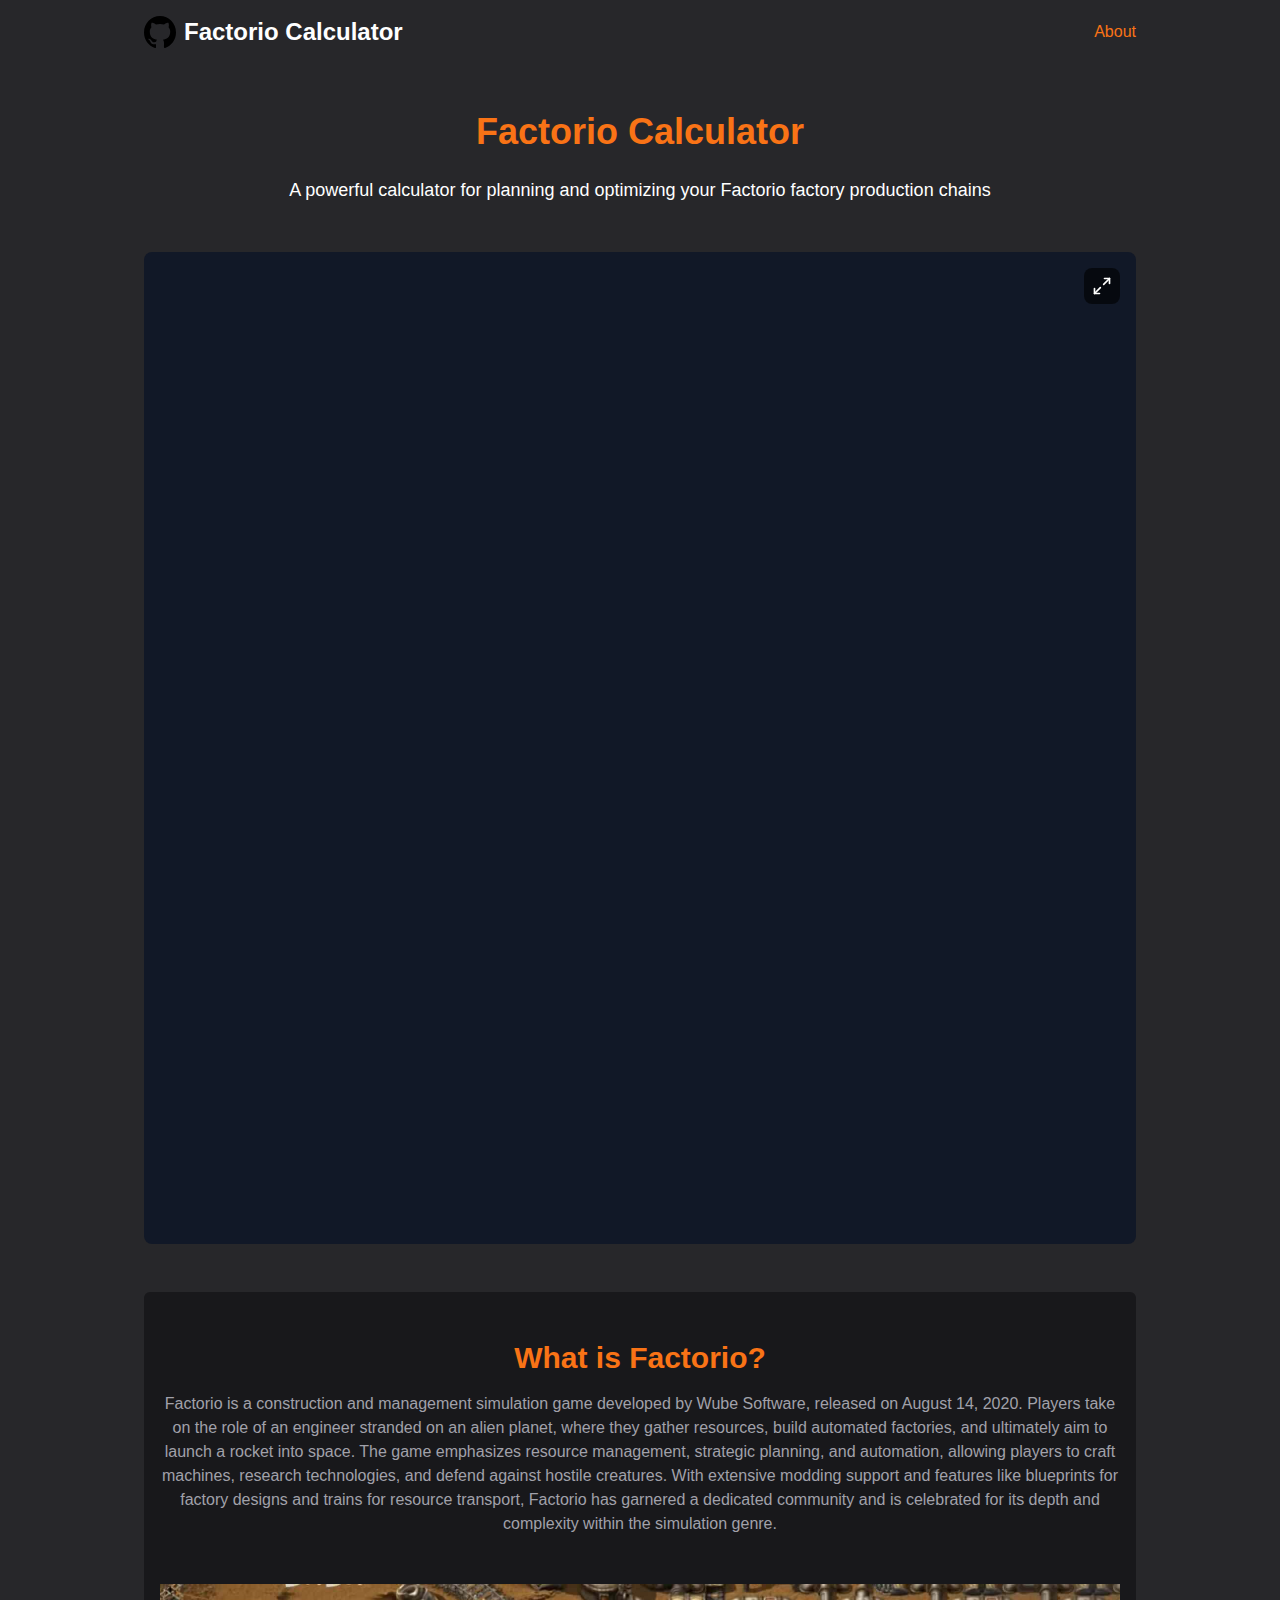
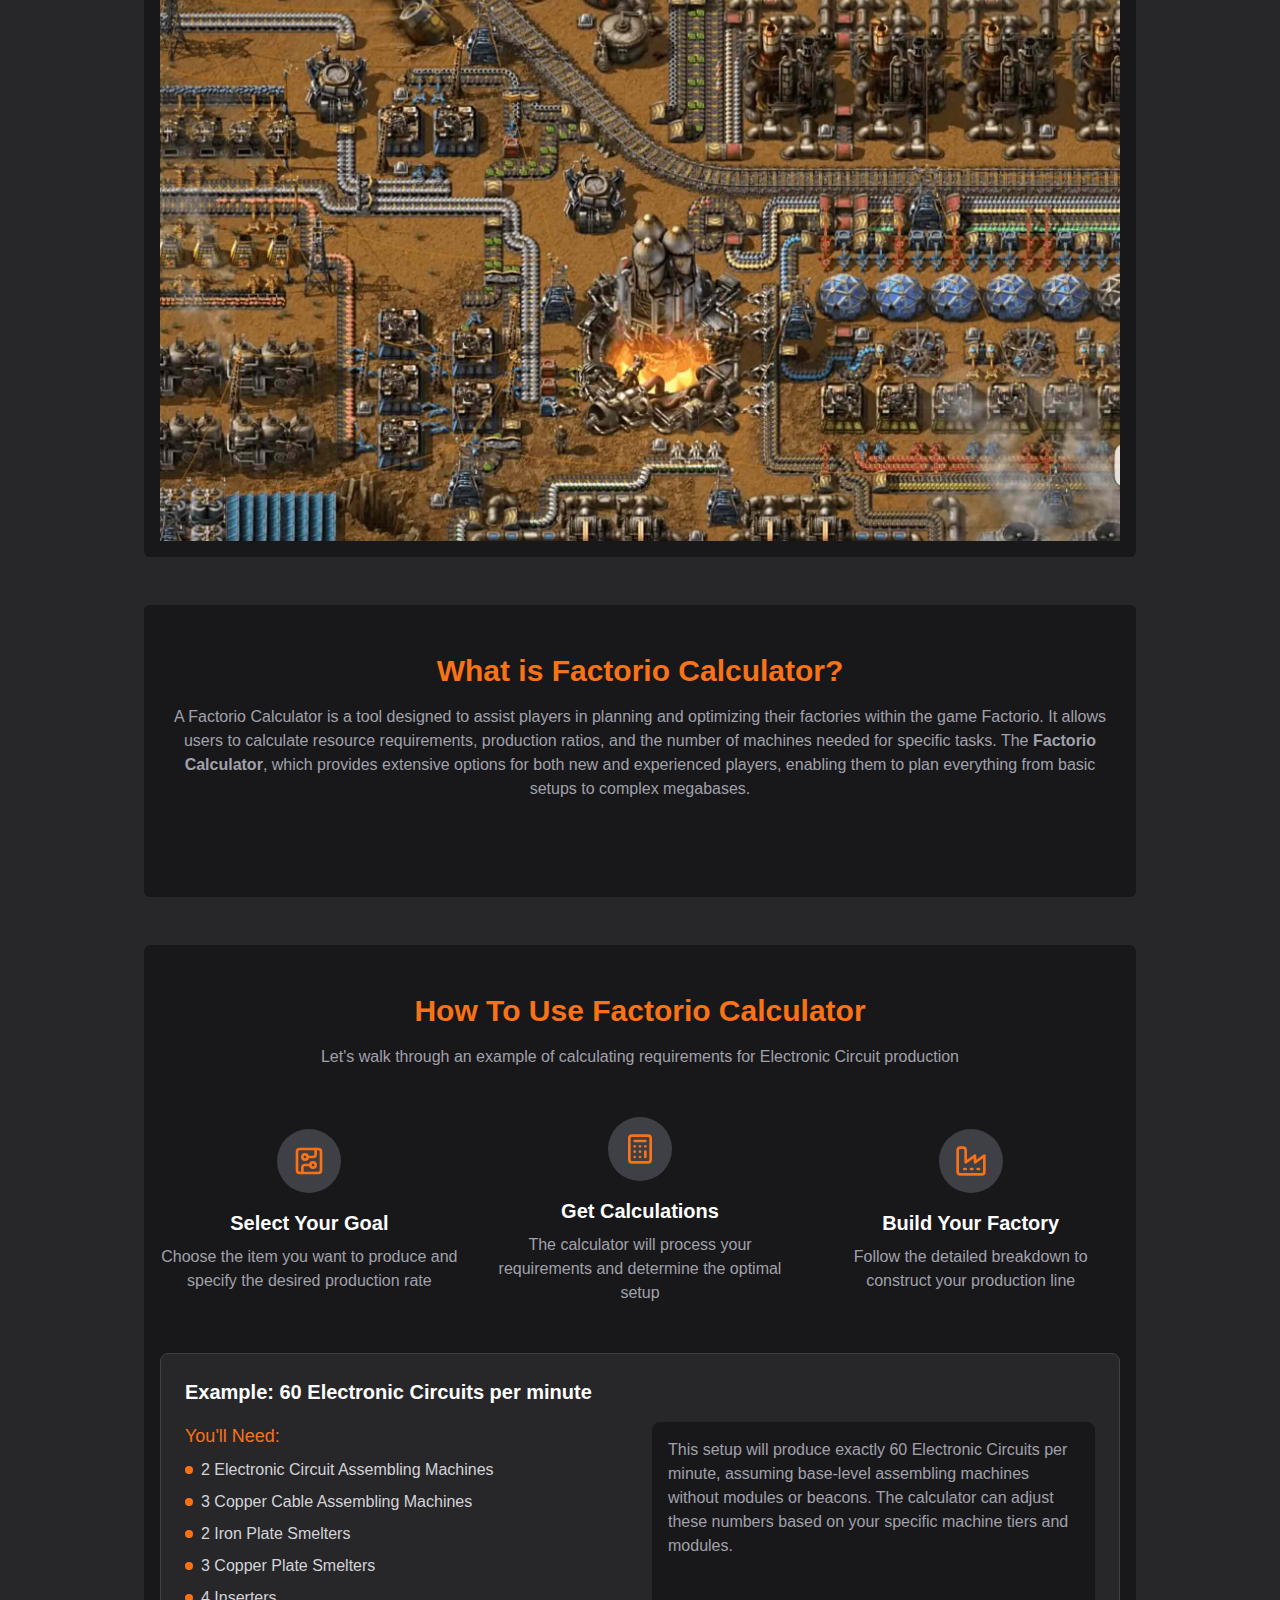
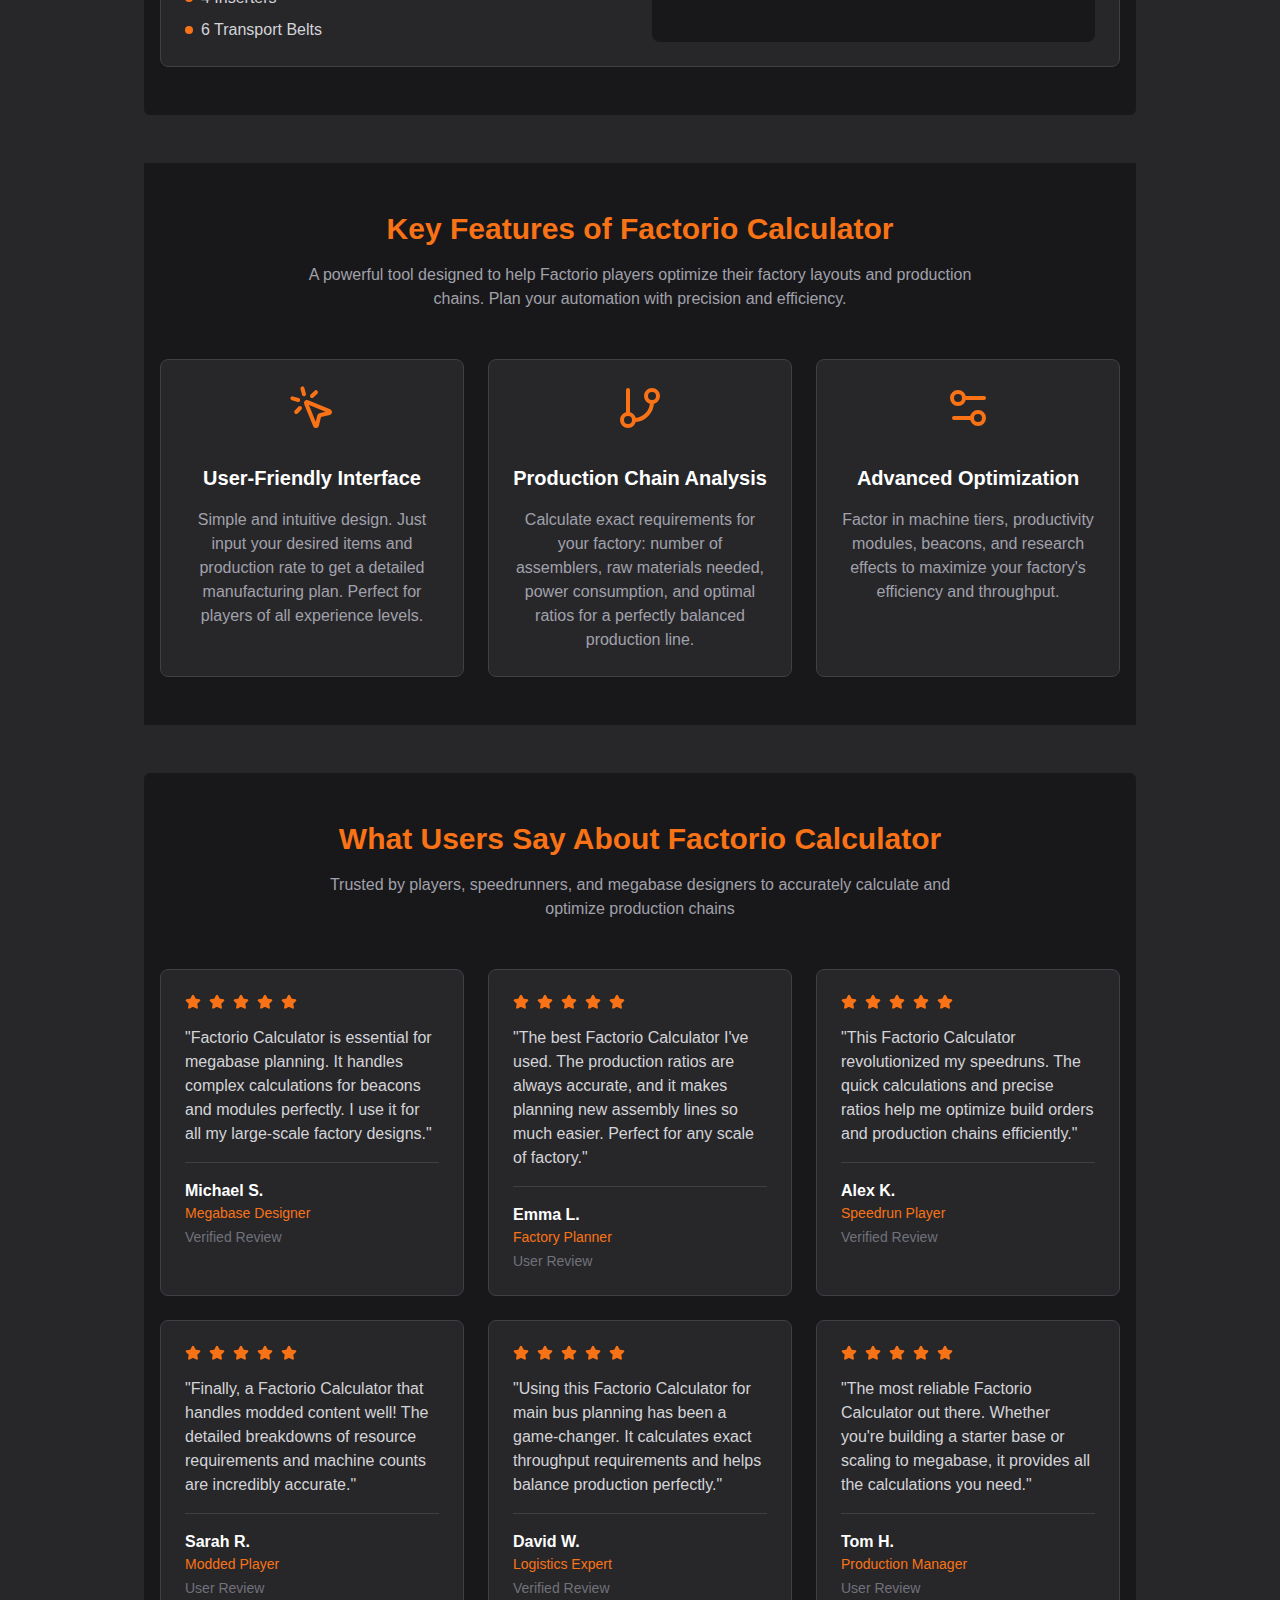
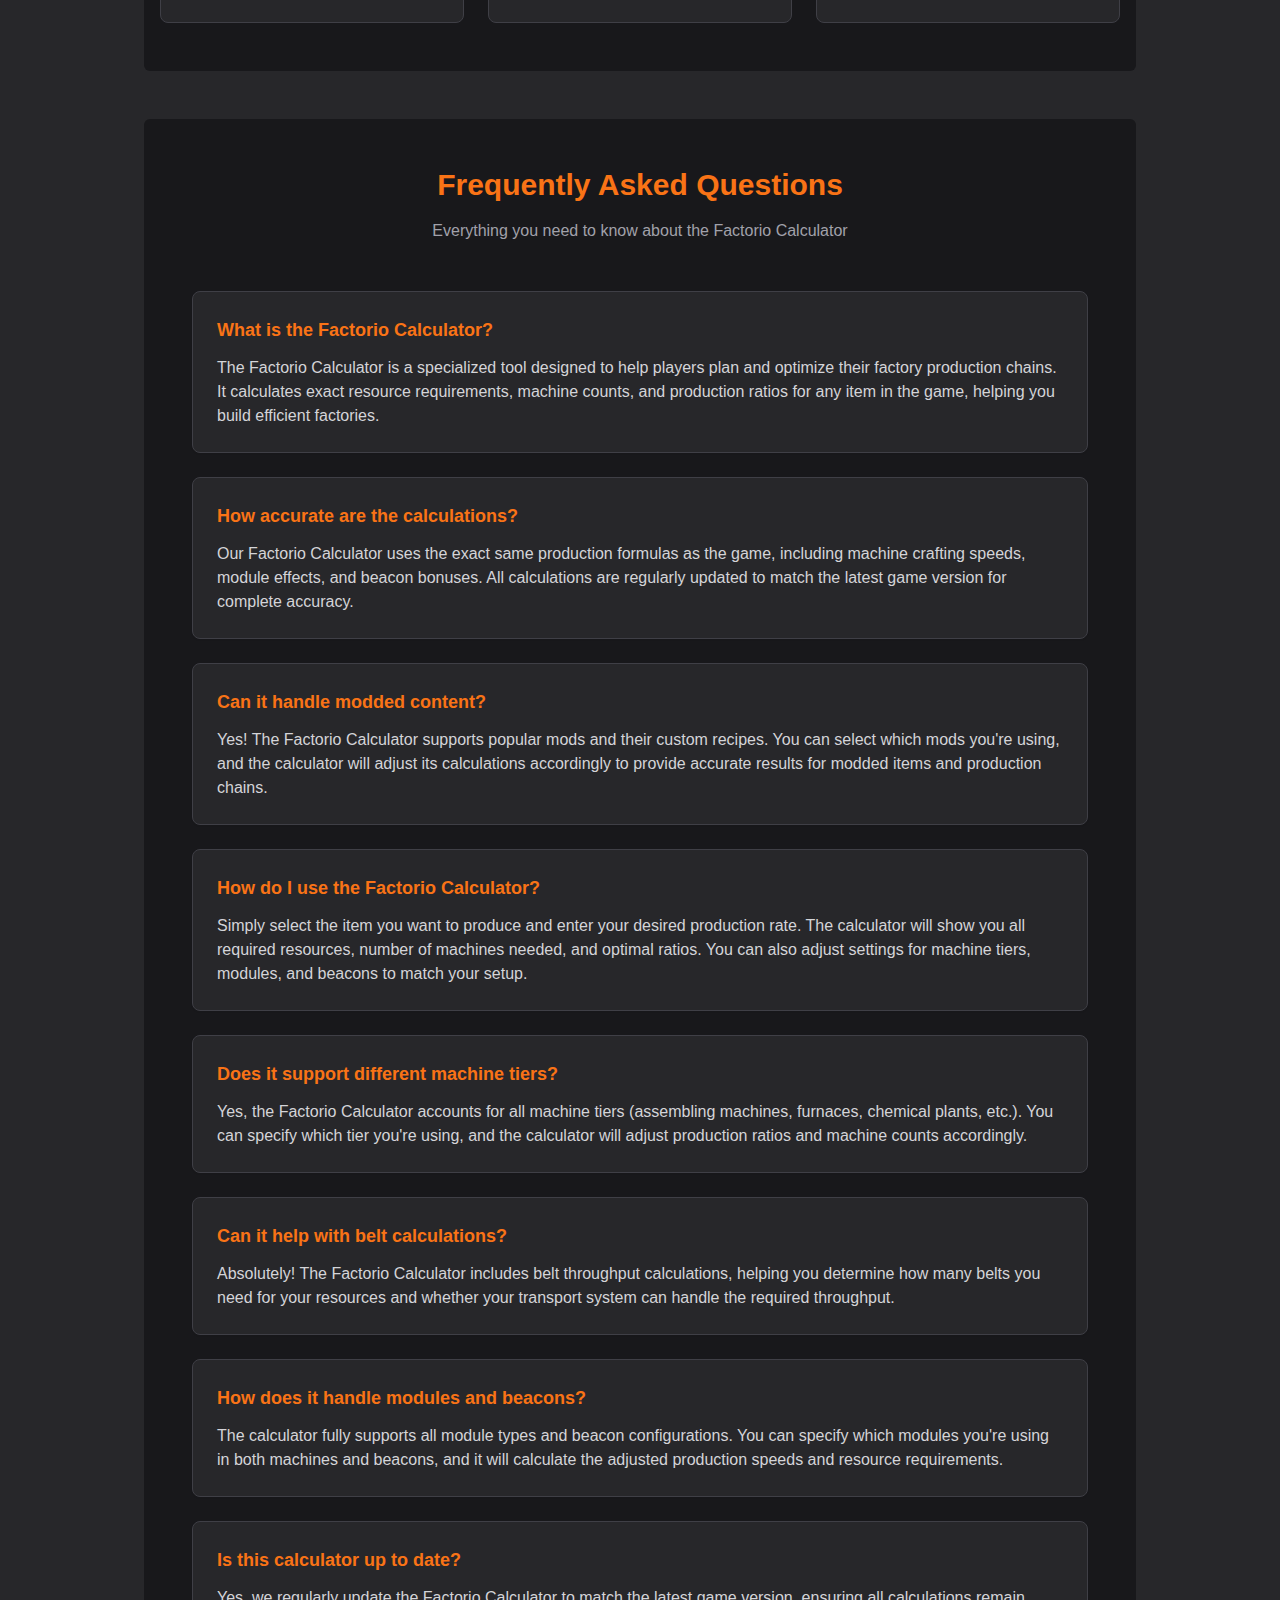
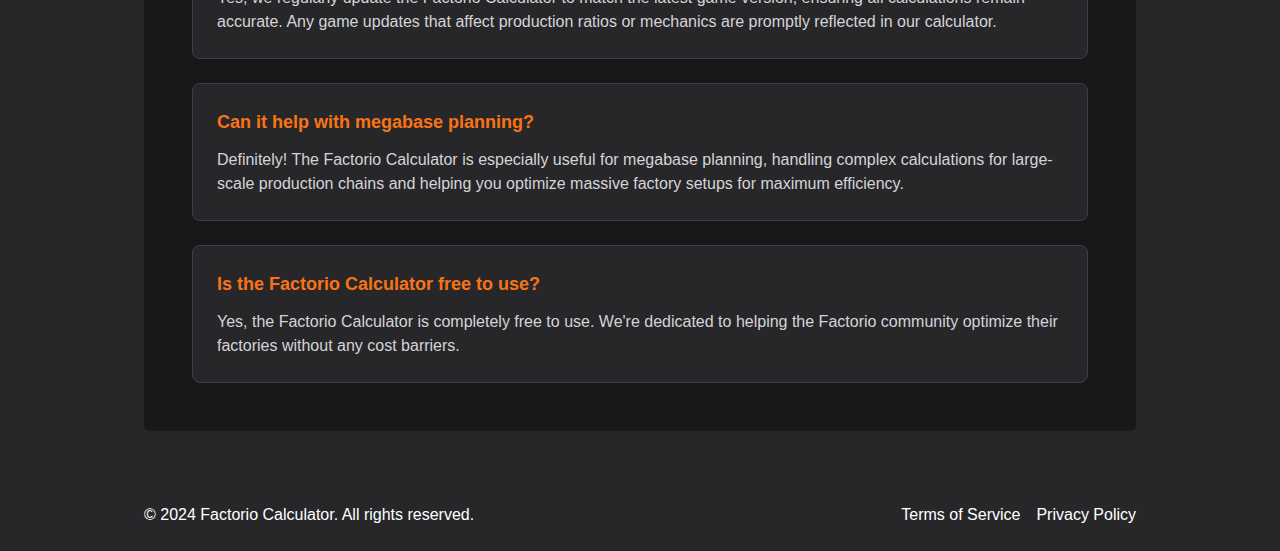
==== index.html @ 2d1f005d "deploy: factoriocalculator/factoriocalculator@09b27406572d0de25a6ad8e9bad68f1515a54638" ====
<!DOCTYPE html><html lang="en"><head><meta charSet="utf-8"/><meta name="viewport" content="width=device-width, initial-scale=1"/><link rel="preload" as="image" href="/logo.svg"/><link rel="preload" as="image" href="/img/factorio.jpg"/><link rel="stylesheet" href="/_next/static/css/c411d73a128cf6b2.css" data-precedence="next"/><link rel="preload" as="script" fetchPriority="low" href="/_next/static/chunks/webpack-3aee9661f2b14011.js"/><script src="/_next/static/chunks/90f474f1-3d009dbbd0291ad5.js" async=""></script><script src="/_next/static/chunks/374-92e16fd43611e2fd.js" async=""></script><script src="/_next/static/chunks/main-app-152239efc1be9ab0.js" async=""></script><script src="/_next/static/chunks/app/page-1de8d55e79d33bd9.js" async=""></script><script src="/_next/static/chunks/942-dafb51c225d5bbf0.js" async=""></script><script src="/_next/static/chunks/app/layout-1a5af59d42f06de6.js" async=""></script><link rel="preload" href="https://www.googletagmanager.com/gtag/js?id=G-XYZ" as="script"/><title>Factorio Calculator</title><meta name="description" content="Factorio Calculator is a tool that helps players plan and optimize their factories by calculating resource requirements, production ratios, and the number of machines needed for specific tasks in the game Factorio."/><link rel="canonical" href="https://factoriocalculator.github.io/"/><meta property="og:title" content="Factorio Calculator"/><meta property="og:description" content="Factorio Calculator is a tool that helps players plan and optimize their factories by calculating resource requirements, production ratios, and the number of machines needed for specific tasks in the game Factorio."/><meta property="og:image" content="https://factoriocalculator.github.io/logo.svg"/><meta property="og:image:width" content="1200"/><meta property="og:image:height" content="630"/><meta property="og:type" content="website"/><meta name="twitter:card" content="summary_large_image"/><meta name="twitter:title" content="Factorio Calculator"/><meta name="twitter:description" content="Factorio Calculator is a tool that helps players plan and optimize their factories by calculating resource requirements, production ratios, and the number of machines needed for specific tasks in the game Factorio."/><meta name="twitter:image" content="https://factoriocalculator.github.io/logo.svg"/><meta name="twitter:image:width" content="1200"/><meta name="twitter:image:height" content="630"/><script>
              (function(c,l,a,r,i,t,y){
                c[a]=c[a]||function(){(c[a].q=c[a].q||[]).push(arguments)};
                t=l.createElement(r);t.async=1;t.src="https://www.clarity.ms/tag/"+i;
                y=l.getElementsByTagName(r)[0];y.parentNode.insertBefore(t,y);
              })(window, document, "clarity", "script", "xxx");
            </script><script src="/_next/static/chunks/polyfills-42372ed130431b0a.js" noModule=""></script></head><body class="bg-zinc-800 text-white antialiased"><div class="flex flex-col min-h-screen"><header class=""><div class="max-w-5xl mx-auto py-4 px-4 flex flex-row items-center justify-between"><div class="flex items-center gap-2"><a class="flex items-center gap-2 hover:opacity-80" href="/"><img src="/logo.svg" alt="Logo" class="w-8 h-8"/><span class="text-2xl font-bold">Factorio Calculator</span></a></div><div class="hidden md:flex items-center gap-6"><a class="text-orange-500 hover:text-orange-600 whitespace-nowrap" href="/#about">About</a></div><button class="inline-flex items-center justify-center gap-2 whitespace-nowrap rounded-md text-sm font-medium ring-offset-background transition-colors focus-visible:outline-none focus-visible:ring-2 focus-visible:ring-ring focus-visible:ring-offset-2 disabled:pointer-events-none disabled:opacity-50 [&amp;_svg]:pointer-events-none [&amp;_svg]:size-4 [&amp;_svg]:shrink-0 border border-input bg-background hover:bg-accent hover:text-accent-foreground h-10 w-10 md:hidden" type="button" aria-haspopup="dialog" aria-expanded="false" aria-controls="radix-:Rdsq:" data-state="closed"><svg xmlns="http://www.w3.org/2000/svg" width="24" height="24" viewBox="0 0 24 24" fill="none" stroke="currentColor" stroke-width="2" stroke-linecap="round" stroke-linejoin="round" class="lucide lucide-menu h-5 w-5"><line x1="4" x2="20" y1="12" y2="12"></line><line x1="4" x2="20" y1="6" y2="6"></line><line x1="4" x2="20" y1="18" y2="18"></line></svg><span class="sr-only">Toggle menu</span></button></div></header><main class="flex-grow w-full max-w-5xl mx-auto px-2 md:px-4"><div class="py-12 space-y-12"><section class="max-w-4xl mx-auto text-center"><h1 class="text-4xl font-bold text-orange-500 mb-6">Factorio Calculator</h1><p class="text-lg">A powerful calculator for planning and optimizing your Factorio factory production chains</p></section><section><div id="game-container" class="relative w-full aspect-square bg-gray-900 rounded-lg overflow-hidden"><div class="relative w-full h-full"><iframe src="https://kirkmcdonald.github.io/calc.html" class="w-full h-full border-0" allow="accelerometer; autoplay; clipboard-write; encrypted-media; gyroscope; picture-in-picture; fullscreen" allowFullScreen=""></iframe><button class="absolute top-4 right-4 bg-black/60 hover:bg-black/80 text-white p-2 rounded-lg transition-all duration-300 transform hover:scale-110 active:scale-95" aria-label="Enter fullscreen"><svg xmlns="http://www.w3.org/2000/svg" width="24" height="24" viewBox="0 0 24 24" fill="none" stroke="currentColor" stroke-width="2" stroke-linecap="round" stroke-linejoin="round" class="lucide lucide-maximize2 h-5 w-5"><polyline points="15 3 21 3 21 9"></polyline><polyline points="9 21 3 21 3 15"></polyline><line x1="21" x2="14" y1="3" y2="10"></line><line x1="3" x2="10" y1="21" y2="14"></line></svg></button></div></div></section><section><div class="flex flex-col space-y-12 items-center justify-center" id="about"><div class="w-full pt-12 pb-4 bg-zinc-900 rounded-md"><div class="max-w-7xl mx-auto px-4"><h2 class="text-3xl font-bold text-orange-500 text-center mb-4">What is Factorio?</h2><div><p class="text-zinc-400 text-center mb-12">Factorio is a construction and management simulation game developed by Wube Software, released on August 14, 2020. Players take on the role of an engineer stranded on an alien planet, where they gather resources, build automated factories, and ultimately aim to launch a rocket into space. The game emphasizes resource management, strategic planning, and automation, allowing players to craft machines, research technologies, and defend against hostile creatures. With extensive modding support and features like blueprints for factory designs and trains for resource transport, Factorio has garnered a dedicated community and is celebrated for its depth and complexity within the simulation genre.</p><img src="/img/factorio.jpg" alt="Factorio" class="w-full h-auto"/></div></div></div><div class="w-full py-12 bg-zinc-900 rounded-md"><div class="max-w-7xl mx-auto px-4"><h2 class="text-3xl font-bold text-orange-500 text-center mb-4">What is Factorio Calculator?</h2><div><p class="text-zinc-400 text-center mb-12">A Factorio Calculator is a tool designed to assist players in planning and optimizing their factories within the game Factorio. It allows users to calculate resource requirements, production ratios, and the number of machines needed for specific tasks. The <strong>Factorio Calculator</strong>, which provides extensive options for both new and experienced players, enabling them to plan everything from basic setups to complex megabases.</p></div></div></div></div></section><section><section class="w-full py-12 bg-zinc-900 rounded-md" id="example"><div class="max-w-7xl mx-auto px-4"><h2 class="text-3xl font-bold text-orange-500 text-center mb-4">How To Use Factorio Calculator</h2><p class="text-zinc-400 text-center mb-12 max-w-2xl mx-auto">Let&#x27;s walk through an example of calculating requirements for Electronic Circuit production</p><div class="flex flex-col md:flex-row justify-between items-center gap-8 mb-12"><div class="flex flex-col items-center text-center "><div class="mb-4 p-4 bg-zinc-700 rounded-full"><svg xmlns="http://www.w3.org/2000/svg" width="24" height="24" viewBox="0 0 24 24" fill="none" stroke="currentColor" stroke-width="2" stroke-linecap="round" stroke-linejoin="round" class="lucide lucide-circuit-board w-8 h-8 text-orange-500"><rect width="18" height="18" x="3" y="3" rx="2"></rect><path d="M11 9h4a2 2 0 0 0 2-2V3"></path><circle cx="9" cy="9" r="2"></circle><path d="M7 21v-4a2 2 0 0 1 2-2h4"></path><circle cx="15" cy="15" r="2"></circle></svg></div><h3 class="text-xl font-semibold text-white mb-2">Select Your Goal</h3><p class="text-zinc-400 max-w-xs">Choose the item you want to produce and specify the desired production rate</p><svg xmlns="http://www.w3.org/2000/svg" width="24" height="24" viewBox="0 0 24 24" fill="none" stroke="currentColor" stroke-width="2" stroke-linecap="round" stroke-linejoin="round" class="lucide lucide-arrow-right hidden md:block h-8 w-8 text-orange-500 absolute -right-12 top-1/2 transform -translate-y-1/2"><path d="M5 12h14"></path><path d="m12 5 7 7-7 7"></path></svg></div><div class="flex flex-col items-center text-center "><div class="mb-4 p-4 bg-zinc-700 rounded-full"><svg xmlns="http://www.w3.org/2000/svg" width="24" height="24" viewBox="0 0 24 24" fill="none" stroke="currentColor" stroke-width="2" stroke-linecap="round" stroke-linejoin="round" class="lucide lucide-calculator w-8 h-8 text-orange-500"><rect width="16" height="20" x="4" y="2" rx="2"></rect><line x1="8" x2="16" y1="6" y2="6"></line><line x1="16" x2="16" y1="14" y2="18"></line><path d="M16 10h.01"></path><path d="M12 10h.01"></path><path d="M8 10h.01"></path><path d="M12 14h.01"></path><path d="M8 14h.01"></path><path d="M12 18h.01"></path><path d="M8 18h.01"></path></svg></div><h3 class="text-xl font-semibold text-white mb-2">Get Calculations</h3><p class="text-zinc-400 max-w-xs">The calculator will process your requirements and determine the optimal setup</p><svg xmlns="http://www.w3.org/2000/svg" width="24" height="24" viewBox="0 0 24 24" fill="none" stroke="currentColor" stroke-width="2" stroke-linecap="round" stroke-linejoin="round" class="lucide lucide-arrow-right hidden md:block h-8 w-8 text-orange-500 absolute -right-12 top-1/2 transform -translate-y-1/2"><path d="M5 12h14"></path><path d="m12 5 7 7-7 7"></path></svg></div><div class="flex flex-col items-center text-center "><div class="mb-4 p-4 bg-zinc-700 rounded-full"><svg xmlns="http://www.w3.org/2000/svg" width="24" height="24" viewBox="0 0 24 24" fill="none" stroke="currentColor" stroke-width="2" stroke-linecap="round" stroke-linejoin="round" class="lucide lucide-factory w-8 h-8 text-orange-500"><path d="M2 20a2 2 0 0 0 2 2h16a2 2 0 0 0 2-2V8l-7 5V8l-7 5V4a2 2 0 0 0-2-2H4a2 2 0 0 0-2 2Z"></path><path d="M17 18h1"></path><path d="M12 18h1"></path><path d="M7 18h1"></path></svg></div><h3 class="text-xl font-semibold text-white mb-2">Build Your Factory</h3><p class="text-zinc-400 max-w-xs">Follow the detailed breakdown to construct your production line</p></div></div><div class="rounded-lg border text-card-foreground shadow-sm bg-zinc-800 border-zinc-700"><div class="p-6"><h3 class="text-xl font-semibold text-white mb-4">Example: <!-- -->60 Electronic Circuits per minute</h3><div class="grid md:grid-cols-2 gap-6"><div><h4 class="text-lg font-medium text-orange-500 mb-2">You&#x27;ll Need:</h4><ul class="space-y-2 text-zinc-300"><li class="flex items-center gap-2"><span class="w-2 h-2 bg-orange-500 rounded-full"></span>2 Electronic Circuit Assembling Machines</li><li class="flex items-center gap-2"><span class="w-2 h-2 bg-orange-500 rounded-full"></span>3 Copper Cable Assembling Machines</li><li class="flex items-center gap-2"><span class="w-2 h-2 bg-orange-500 rounded-full"></span>2 Iron Plate Smelters</li><li class="flex items-center gap-2"><span class="w-2 h-2 bg-orange-500 rounded-full"></span>3 Copper Plate Smelters</li><li class="flex items-center gap-2"><span class="w-2 h-2 bg-orange-500 rounded-full"></span>4 Inserters</li><li class="flex items-center gap-2"><span class="w-2 h-2 bg-orange-500 rounded-full"></span>6 Transport Belts</li></ul></div><div class="bg-zinc-900 p-4 rounded-lg"><p class="text-zinc-400">This setup will produce exactly 60 Electronic Circuits per minute, assuming base-level assembling machines without modules or beacons. The calculator can adjust these numbers based on your specific machine tiers and modules.</p></div></div></div></div></div></section></section><section><section class="w-full py-12 bg-zinc-900" id="how-to-use"><div class="max-w-7xl mx-auto px-4"><h2 class="text-3xl font-bold text-orange-500 text-center mb-4">Key Features of Factorio Calculator</h2><p class="text-zinc-400 text-center mb-12 max-w-2xl mx-auto">A powerful tool designed to help Factorio players optimize their factory layouts and production chains. Plan your automation with precision and efficiency.</p><div class="grid md:grid-cols-3 gap-6"><div class="rounded-lg text-card-foreground shadow-sm bg-zinc-800 border border-zinc-700 relative overflow-hidden group hover:border-orange-500 transition-colors"><div class="absolute top-0 left-0 w-1 h-full bg-orange-500 opacity-0 group-hover:opacity-100 transition-opacity"></div><div class="p-6"><div class="flex flex-col items-center text-center space-y-4"><div class="mb-4 transform group-hover:scale-110 transition-transform"><svg xmlns="http://www.w3.org/2000/svg" width="24" height="24" viewBox="0 0 24 24" fill="none" stroke="currentColor" stroke-width="2" stroke-linecap="round" stroke-linejoin="round" class="lucide lucide-mouse-pointer-click w-12 h-12 text-orange-500"><path d="M14 4.1 12 6"></path><path d="m5.1 8-2.9-.8"></path><path d="m6 12-1.9 2"></path><path d="M7.2 2.2 8 5.1"></path><path d="M9.037 9.69a.498.498 0 0 1 .653-.653l11 4.5a.5.5 0 0 1-.074.949l-4.349 1.041a1 1 0 0 0-.74.739l-1.04 4.35a.5.5 0 0 1-.95.074z"></path></svg></div><h3 class="text-xl font-semibold text-white">User-Friendly Interface</h3><p class="text-zinc-400">Simple and intuitive design. Just input your desired items and production rate to get a detailed manufacturing plan. Perfect for players of all experience levels.</p></div></div></div><div class="rounded-lg text-card-foreground shadow-sm bg-zinc-800 border border-zinc-700 relative overflow-hidden group hover:border-orange-500 transition-colors"><div class="absolute top-0 left-0 w-1 h-full bg-orange-500 opacity-0 group-hover:opacity-100 transition-opacity"></div><div class="p-6"><div class="flex flex-col items-center text-center space-y-4"><div class="mb-4 transform group-hover:scale-110 transition-transform"><svg xmlns="http://www.w3.org/2000/svg" width="24" height="24" viewBox="0 0 24 24" fill="none" stroke="currentColor" stroke-width="2" stroke-linecap="round" stroke-linejoin="round" class="lucide lucide-git-branch w-12 h-12 text-orange-500"><line x1="6" x2="6" y1="3" y2="15"></line><circle cx="18" cy="6" r="3"></circle><circle cx="6" cy="18" r="3"></circle><path d="M18 9a9 9 0 0 1-9 9"></path></svg></div><h3 class="text-xl font-semibold text-white">Production Chain Analysis</h3><p class="text-zinc-400">Calculate exact requirements for your factory: number of assemblers, raw materials needed, power consumption, and optimal ratios for a perfectly balanced production line.</p></div></div></div><div class="rounded-lg text-card-foreground shadow-sm bg-zinc-800 border border-zinc-700 relative overflow-hidden group hover:border-orange-500 transition-colors"><div class="absolute top-0 left-0 w-1 h-full bg-orange-500 opacity-0 group-hover:opacity-100 transition-opacity"></div><div class="p-6"><div class="flex flex-col items-center text-center space-y-4"><div class="mb-4 transform group-hover:scale-110 transition-transform"><svg xmlns="http://www.w3.org/2000/svg" width="24" height="24" viewBox="0 0 24 24" fill="none" stroke="currentColor" stroke-width="2" stroke-linecap="round" stroke-linejoin="round" class="lucide lucide-settings2 w-12 h-12 text-orange-500"><path d="M20 7h-9"></path><path d="M14 17H5"></path><circle cx="17" cy="17" r="3"></circle><circle cx="7" cy="7" r="3"></circle></svg></div><h3 class="text-xl font-semibold text-white">Advanced Optimization</h3><p class="text-zinc-400">Factor in machine tiers, productivity modules, beacons, and research effects to maximize your factory&#x27;s efficiency and throughput.</p></div></div></div></div></div></section></section><section><div class="w-full py-12 bg-zinc-900 rounded-md" id="testimonials"><div class="max-w-7xl mx-auto px-4"><h2 class="text-3xl font-bold text-orange-500 text-center mb-4">What Users Say About Factorio Calculator</h2><p class="text-zinc-400 text-center mb-12 max-w-2xl mx-auto">Trusted by players, speedrunners, and megabase designers to accurately calculate and optimize production chains</p><div class="grid md:grid-cols-2 lg:grid-cols-3 gap-6"><div class="bg-zinc-800 rounded-lg p-6 border border-zinc-700 hover:border-orange-500 transition-colors"><div class="flex items-center gap-2 mb-4"><svg xmlns="http://www.w3.org/2000/svg" width="24" height="24" viewBox="0 0 24 24" fill="none" stroke="currentColor" stroke-width="2" stroke-linecap="round" stroke-linejoin="round" class="lucide lucide-star w-4 h-4 fill-orange-500 text-orange-500"><path d="M11.525 2.295a.53.53 0 0 1 .95 0l2.31 4.679a2.123 2.123 0 0 0 1.595 1.16l5.166.756a.53.53 0 0 1 .294.904l-3.736 3.638a2.123 2.123 0 0 0-.611 1.878l.882 5.14a.53.53 0 0 1-.771.56l-4.618-2.428a2.122 2.122 0 0 0-1.973 0L6.396 21.01a.53.53 0 0 1-.77-.56l.881-5.139a2.122 2.122 0 0 0-.611-1.879L2.16 9.795a.53.53 0 0 1 .294-.906l5.165-.755a2.122 2.122 0 0 0 1.597-1.16z"></path></svg><svg xmlns="http://www.w3.org/2000/svg" width="24" height="24" viewBox="0 0 24 24" fill="none" stroke="currentColor" stroke-width="2" stroke-linecap="round" stroke-linejoin="round" class="lucide lucide-star w-4 h-4 fill-orange-500 text-orange-500"><path d="M11.525 2.295a.53.53 0 0 1 .95 0l2.31 4.679a2.123 2.123 0 0 0 1.595 1.16l5.166.756a.53.53 0 0 1 .294.904l-3.736 3.638a2.123 2.123 0 0 0-.611 1.878l.882 5.14a.53.53 0 0 1-.771.56l-4.618-2.428a2.122 2.122 0 0 0-1.973 0L6.396 21.01a.53.53 0 0 1-.77-.56l.881-5.139a2.122 2.122 0 0 0-.611-1.879L2.16 9.795a.53.53 0 0 1 .294-.906l5.165-.755a2.122 2.122 0 0 0 1.597-1.16z"></path></svg><svg xmlns="http://www.w3.org/2000/svg" width="24" height="24" viewBox="0 0 24 24" fill="none" stroke="currentColor" stroke-width="2" stroke-linecap="round" stroke-linejoin="round" class="lucide lucide-star w-4 h-4 fill-orange-500 text-orange-500"><path d="M11.525 2.295a.53.53 0 0 1 .95 0l2.31 4.679a2.123 2.123 0 0 0 1.595 1.16l5.166.756a.53.53 0 0 1 .294.904l-3.736 3.638a2.123 2.123 0 0 0-.611 1.878l.882 5.14a.53.53 0 0 1-.771.56l-4.618-2.428a2.122 2.122 0 0 0-1.973 0L6.396 21.01a.53.53 0 0 1-.77-.56l.881-5.139a2.122 2.122 0 0 0-.611-1.879L2.16 9.795a.53.53 0 0 1 .294-.906l5.165-.755a2.122 2.122 0 0 0 1.597-1.16z"></path></svg><svg xmlns="http://www.w3.org/2000/svg" width="24" height="24" viewBox="0 0 24 24" fill="none" stroke="currentColor" stroke-width="2" stroke-linecap="round" stroke-linejoin="round" class="lucide lucide-star w-4 h-4 fill-orange-500 text-orange-500"><path d="M11.525 2.295a.53.53 0 0 1 .95 0l2.31 4.679a2.123 2.123 0 0 0 1.595 1.16l5.166.756a.53.53 0 0 1 .294.904l-3.736 3.638a2.123 2.123 0 0 0-.611 1.878l.882 5.14a.53.53 0 0 1-.771.56l-4.618-2.428a2.122 2.122 0 0 0-1.973 0L6.396 21.01a.53.53 0 0 1-.77-.56l.881-5.139a2.122 2.122 0 0 0-.611-1.879L2.16 9.795a.53.53 0 0 1 .294-.906l5.165-.755a2.122 2.122 0 0 0 1.597-1.16z"></path></svg><svg xmlns="http://www.w3.org/2000/svg" width="24" height="24" viewBox="0 0 24 24" fill="none" stroke="currentColor" stroke-width="2" stroke-linecap="round" stroke-linejoin="round" class="lucide lucide-star w-4 h-4 fill-orange-500 text-orange-500"><path d="M11.525 2.295a.53.53 0 0 1 .95 0l2.31 4.679a2.123 2.123 0 0 0 1.595 1.16l5.166.756a.53.53 0 0 1 .294.904l-3.736 3.638a2.123 2.123 0 0 0-.611 1.878l.882 5.14a.53.53 0 0 1-.771.56l-4.618-2.428a2.122 2.122 0 0 0-1.973 0L6.396 21.01a.53.53 0 0 1-.77-.56l.881-5.139a2.122 2.122 0 0 0-.611-1.879L2.16 9.795a.53.53 0 0 1 .294-.906l5.165-.755a2.122 2.122 0 0 0 1.597-1.16z"></path></svg></div><blockquote class="text-zinc-300 mb-4 min-h-[100px]">&quot;<!-- -->Factorio Calculator is essential for megabase planning. It handles complex calculations for beacons and modules perfectly. I use it for all my large-scale factory designs.<!-- -->&quot;</blockquote><div class="border-t border-zinc-700 pt-4"><div class="flex flex-col"><span class="font-semibold text-white">Michael S.</span><span class="text-orange-500 text-sm">Megabase Designer</span><span class="text-sm text-zinc-500 mt-1">Verified Review</span></div></div></div><div class="bg-zinc-800 rounded-lg p-6 border border-zinc-700 hover:border-orange-500 transition-colors"><div class="flex items-center gap-2 mb-4"><svg xmlns="http://www.w3.org/2000/svg" width="24" height="24" viewBox="0 0 24 24" fill="none" stroke="currentColor" stroke-width="2" stroke-linecap="round" stroke-linejoin="round" class="lucide lucide-star w-4 h-4 fill-orange-500 text-orange-500"><path d="M11.525 2.295a.53.53 0 0 1 .95 0l2.31 4.679a2.123 2.123 0 0 0 1.595 1.16l5.166.756a.53.53 0 0 1 .294.904l-3.736 3.638a2.123 2.123 0 0 0-.611 1.878l.882 5.14a.53.53 0 0 1-.771.56l-4.618-2.428a2.122 2.122 0 0 0-1.973 0L6.396 21.01a.53.53 0 0 1-.77-.56l.881-5.139a2.122 2.122 0 0 0-.611-1.879L2.16 9.795a.53.53 0 0 1 .294-.906l5.165-.755a2.122 2.122 0 0 0 1.597-1.16z"></path></svg><svg xmlns="http://www.w3.org/2000/svg" width="24" height="24" viewBox="0 0 24 24" fill="none" stroke="currentColor" stroke-width="2" stroke-linecap="round" stroke-linejoin="round" class="lucide lucide-star w-4 h-4 fill-orange-500 text-orange-500"><path d="M11.525 2.295a.53.53 0 0 1 .95 0l2.31 4.679a2.123 2.123 0 0 0 1.595 1.16l5.166.756a.53.53 0 0 1 .294.904l-3.736 3.638a2.123 2.123 0 0 0-.611 1.878l.882 5.14a.53.53 0 0 1-.771.56l-4.618-2.428a2.122 2.122 0 0 0-1.973 0L6.396 21.01a.53.53 0 0 1-.77-.56l.881-5.139a2.122 2.122 0 0 0-.611-1.879L2.16 9.795a.53.53 0 0 1 .294-.906l5.165-.755a2.122 2.122 0 0 0 1.597-1.16z"></path></svg><svg xmlns="http://www.w3.org/2000/svg" width="24" height="24" viewBox="0 0 24 24" fill="none" stroke="currentColor" stroke-width="2" stroke-linecap="round" stroke-linejoin="round" class="lucide lucide-star w-4 h-4 fill-orange-500 text-orange-500"><path d="M11.525 2.295a.53.53 0 0 1 .95 0l2.31 4.679a2.123 2.123 0 0 0 1.595 1.16l5.166.756a.53.53 0 0 1 .294.904l-3.736 3.638a2.123 2.123 0 0 0-.611 1.878l.882 5.14a.53.53 0 0 1-.771.56l-4.618-2.428a2.122 2.122 0 0 0-1.973 0L6.396 21.01a.53.53 0 0 1-.77-.56l.881-5.139a2.122 2.122 0 0 0-.611-1.879L2.16 9.795a.53.53 0 0 1 .294-.906l5.165-.755a2.122 2.122 0 0 0 1.597-1.16z"></path></svg><svg xmlns="http://www.w3.org/2000/svg" width="24" height="24" viewBox="0 0 24 24" fill="none" stroke="currentColor" stroke-width="2" stroke-linecap="round" stroke-linejoin="round" class="lucide lucide-star w-4 h-4 fill-orange-500 text-orange-500"><path d="M11.525 2.295a.53.53 0 0 1 .95 0l2.31 4.679a2.123 2.123 0 0 0 1.595 1.16l5.166.756a.53.53 0 0 1 .294.904l-3.736 3.638a2.123 2.123 0 0 0-.611 1.878l.882 5.14a.53.53 0 0 1-.771.56l-4.618-2.428a2.122 2.122 0 0 0-1.973 0L6.396 21.01a.53.53 0 0 1-.77-.56l.881-5.139a2.122 2.122 0 0 0-.611-1.879L2.16 9.795a.53.53 0 0 1 .294-.906l5.165-.755a2.122 2.122 0 0 0 1.597-1.16z"></path></svg><svg xmlns="http://www.w3.org/2000/svg" width="24" height="24" viewBox="0 0 24 24" fill="none" stroke="currentColor" stroke-width="2" stroke-linecap="round" stroke-linejoin="round" class="lucide lucide-star w-4 h-4 fill-orange-500 text-orange-500"><path d="M11.525 2.295a.53.53 0 0 1 .95 0l2.31 4.679a2.123 2.123 0 0 0 1.595 1.16l5.166.756a.53.53 0 0 1 .294.904l-3.736 3.638a2.123 2.123 0 0 0-.611 1.878l.882 5.14a.53.53 0 0 1-.771.56l-4.618-2.428a2.122 2.122 0 0 0-1.973 0L6.396 21.01a.53.53 0 0 1-.77-.56l.881-5.139a2.122 2.122 0 0 0-.611-1.879L2.16 9.795a.53.53 0 0 1 .294-.906l5.165-.755a2.122 2.122 0 0 0 1.597-1.16z"></path></svg></div><blockquote class="text-zinc-300 mb-4 min-h-[100px]">&quot;<!-- -->The best Factorio Calculator I&#x27;ve used. The production ratios are always accurate, and it makes planning new assembly lines so much easier. Perfect for any scale of factory.<!-- -->&quot;</blockquote><div class="border-t border-zinc-700 pt-4"><div class="flex flex-col"><span class="font-semibold text-white">Emma L.</span><span class="text-orange-500 text-sm">Factory Planner</span><span class="text-sm text-zinc-500 mt-1">User Review</span></div></div></div><div class="bg-zinc-800 rounded-lg p-6 border border-zinc-700 hover:border-orange-500 transition-colors"><div class="flex items-center gap-2 mb-4"><svg xmlns="http://www.w3.org/2000/svg" width="24" height="24" viewBox="0 0 24 24" fill="none" stroke="currentColor" stroke-width="2" stroke-linecap="round" stroke-linejoin="round" class="lucide lucide-star w-4 h-4 fill-orange-500 text-orange-500"><path d="M11.525 2.295a.53.53 0 0 1 .95 0l2.31 4.679a2.123 2.123 0 0 0 1.595 1.16l5.166.756a.53.53 0 0 1 .294.904l-3.736 3.638a2.123 2.123 0 0 0-.611 1.878l.882 5.14a.53.53 0 0 1-.771.56l-4.618-2.428a2.122 2.122 0 0 0-1.973 0L6.396 21.01a.53.53 0 0 1-.77-.56l.881-5.139a2.122 2.122 0 0 0-.611-1.879L2.16 9.795a.53.53 0 0 1 .294-.906l5.165-.755a2.122 2.122 0 0 0 1.597-1.16z"></path></svg><svg xmlns="http://www.w3.org/2000/svg" width="24" height="24" viewBox="0 0 24 24" fill="none" stroke="currentColor" stroke-width="2" stroke-linecap="round" stroke-linejoin="round" class="lucide lucide-star w-4 h-4 fill-orange-500 text-orange-500"><path d="M11.525 2.295a.53.53 0 0 1 .95 0l2.31 4.679a2.123 2.123 0 0 0 1.595 1.16l5.166.756a.53.53 0 0 1 .294.904l-3.736 3.638a2.123 2.123 0 0 0-.611 1.878l.882 5.14a.53.53 0 0 1-.771.56l-4.618-2.428a2.122 2.122 0 0 0-1.973 0L6.396 21.01a.53.53 0 0 1-.77-.56l.881-5.139a2.122 2.122 0 0 0-.611-1.879L2.16 9.795a.53.53 0 0 1 .294-.906l5.165-.755a2.122 2.122 0 0 0 1.597-1.16z"></path></svg><svg xmlns="http://www.w3.org/2000/svg" width="24" height="24" viewBox="0 0 24 24" fill="none" stroke="currentColor" stroke-width="2" stroke-linecap="round" stroke-linejoin="round" class="lucide lucide-star w-4 h-4 fill-orange-500 text-orange-500"><path d="M11.525 2.295a.53.53 0 0 1 .95 0l2.31 4.679a2.123 2.123 0 0 0 1.595 1.16l5.166.756a.53.53 0 0 1 .294.904l-3.736 3.638a2.123 2.123 0 0 0-.611 1.878l.882 5.14a.53.53 0 0 1-.771.56l-4.618-2.428a2.122 2.122 0 0 0-1.973 0L6.396 21.01a.53.53 0 0 1-.77-.56l.881-5.139a2.122 2.122 0 0 0-.611-1.879L2.16 9.795a.53.53 0 0 1 .294-.906l5.165-.755a2.122 2.122 0 0 0 1.597-1.16z"></path></svg><svg xmlns="http://www.w3.org/2000/svg" width="24" height="24" viewBox="0 0 24 24" fill="none" stroke="currentColor" stroke-width="2" stroke-linecap="round" stroke-linejoin="round" class="lucide lucide-star w-4 h-4 fill-orange-500 text-orange-500"><path d="M11.525 2.295a.53.53 0 0 1 .95 0l2.31 4.679a2.123 2.123 0 0 0 1.595 1.16l5.166.756a.53.53 0 0 1 .294.904l-3.736 3.638a2.123 2.123 0 0 0-.611 1.878l.882 5.14a.53.53 0 0 1-.771.56l-4.618-2.428a2.122 2.122 0 0 0-1.973 0L6.396 21.01a.53.53 0 0 1-.77-.56l.881-5.139a2.122 2.122 0 0 0-.611-1.879L2.16 9.795a.53.53 0 0 1 .294-.906l5.165-.755a2.122 2.122 0 0 0 1.597-1.16z"></path></svg><svg xmlns="http://www.w3.org/2000/svg" width="24" height="24" viewBox="0 0 24 24" fill="none" stroke="currentColor" stroke-width="2" stroke-linecap="round" stroke-linejoin="round" class="lucide lucide-star w-4 h-4 fill-orange-500 text-orange-500"><path d="M11.525 2.295a.53.53 0 0 1 .95 0l2.31 4.679a2.123 2.123 0 0 0 1.595 1.16l5.166.756a.53.53 0 0 1 .294.904l-3.736 3.638a2.123 2.123 0 0 0-.611 1.878l.882 5.14a.53.53 0 0 1-.771.56l-4.618-2.428a2.122 2.122 0 0 0-1.973 0L6.396 21.01a.53.53 0 0 1-.77-.56l.881-5.139a2.122 2.122 0 0 0-.611-1.879L2.16 9.795a.53.53 0 0 1 .294-.906l5.165-.755a2.122 2.122 0 0 0 1.597-1.16z"></path></svg></div><blockquote class="text-zinc-300 mb-4 min-h-[100px]">&quot;<!-- -->This Factorio Calculator revolutionized my speedruns. The quick calculations and precise ratios help me optimize build orders and production chains efficiently.<!-- -->&quot;</blockquote><div class="border-t border-zinc-700 pt-4"><div class="flex flex-col"><span class="font-semibold text-white">Alex K.</span><span class="text-orange-500 text-sm">Speedrun Player</span><span class="text-sm text-zinc-500 mt-1">Verified Review</span></div></div></div><div class="bg-zinc-800 rounded-lg p-6 border border-zinc-700 hover:border-orange-500 transition-colors"><div class="flex items-center gap-2 mb-4"><svg xmlns="http://www.w3.org/2000/svg" width="24" height="24" viewBox="0 0 24 24" fill="none" stroke="currentColor" stroke-width="2" stroke-linecap="round" stroke-linejoin="round" class="lucide lucide-star w-4 h-4 fill-orange-500 text-orange-500"><path d="M11.525 2.295a.53.53 0 0 1 .95 0l2.31 4.679a2.123 2.123 0 0 0 1.595 1.16l5.166.756a.53.53 0 0 1 .294.904l-3.736 3.638a2.123 2.123 0 0 0-.611 1.878l.882 5.14a.53.53 0 0 1-.771.56l-4.618-2.428a2.122 2.122 0 0 0-1.973 0L6.396 21.01a.53.53 0 0 1-.77-.56l.881-5.139a2.122 2.122 0 0 0-.611-1.879L2.16 9.795a.53.53 0 0 1 .294-.906l5.165-.755a2.122 2.122 0 0 0 1.597-1.16z"></path></svg><svg xmlns="http://www.w3.org/2000/svg" width="24" height="24" viewBox="0 0 24 24" fill="none" stroke="currentColor" stroke-width="2" stroke-linecap="round" stroke-linejoin="round" class="lucide lucide-star w-4 h-4 fill-orange-500 text-orange-500"><path d="M11.525 2.295a.53.53 0 0 1 .95 0l2.31 4.679a2.123 2.123 0 0 0 1.595 1.16l5.166.756a.53.53 0 0 1 .294.904l-3.736 3.638a2.123 2.123 0 0 0-.611 1.878l.882 5.14a.53.53 0 0 1-.771.56l-4.618-2.428a2.122 2.122 0 0 0-1.973 0L6.396 21.01a.53.53 0 0 1-.77-.56l.881-5.139a2.122 2.122 0 0 0-.611-1.879L2.16 9.795a.53.53 0 0 1 .294-.906l5.165-.755a2.122 2.122 0 0 0 1.597-1.16z"></path></svg><svg xmlns="http://www.w3.org/2000/svg" width="24" height="24" viewBox="0 0 24 24" fill="none" stroke="currentColor" stroke-width="2" stroke-linecap="round" stroke-linejoin="round" class="lucide lucide-star w-4 h-4 fill-orange-500 text-orange-500"><path d="M11.525 2.295a.53.53 0 0 1 .95 0l2.31 4.679a2.123 2.123 0 0 0 1.595 1.16l5.166.756a.53.53 0 0 1 .294.904l-3.736 3.638a2.123 2.123 0 0 0-.611 1.878l.882 5.14a.53.53 0 0 1-.771.56l-4.618-2.428a2.122 2.122 0 0 0-1.973 0L6.396 21.01a.53.53 0 0 1-.77-.56l.881-5.139a2.122 2.122 0 0 0-.611-1.879L2.16 9.795a.53.53 0 0 1 .294-.906l5.165-.755a2.122 2.122 0 0 0 1.597-1.16z"></path></svg><svg xmlns="http://www.w3.org/2000/svg" width="24" height="24" viewBox="0 0 24 24" fill="none" stroke="currentColor" stroke-width="2" stroke-linecap="round" stroke-linejoin="round" class="lucide lucide-star w-4 h-4 fill-orange-500 text-orange-500"><path d="M11.525 2.295a.53.53 0 0 1 .95 0l2.31 4.679a2.123 2.123 0 0 0 1.595 1.16l5.166.756a.53.53 0 0 1 .294.904l-3.736 3.638a2.123 2.123 0 0 0-.611 1.878l.882 5.14a.53.53 0 0 1-.771.56l-4.618-2.428a2.122 2.122 0 0 0-1.973 0L6.396 21.01a.53.53 0 0 1-.77-.56l.881-5.139a2.122 2.122 0 0 0-.611-1.879L2.16 9.795a.53.53 0 0 1 .294-.906l5.165-.755a2.122 2.122 0 0 0 1.597-1.16z"></path></svg><svg xmlns="http://www.w3.org/2000/svg" width="24" height="24" viewBox="0 0 24 24" fill="none" stroke="currentColor" stroke-width="2" stroke-linecap="round" stroke-linejoin="round" class="lucide lucide-star w-4 h-4 fill-orange-500 text-orange-500"><path d="M11.525 2.295a.53.53 0 0 1 .95 0l2.31 4.679a2.123 2.123 0 0 0 1.595 1.16l5.166.756a.53.53 0 0 1 .294.904l-3.736 3.638a2.123 2.123 0 0 0-.611 1.878l.882 5.14a.53.53 0 0 1-.771.56l-4.618-2.428a2.122 2.122 0 0 0-1.973 0L6.396 21.01a.53.53 0 0 1-.77-.56l.881-5.139a2.122 2.122 0 0 0-.611-1.879L2.16 9.795a.53.53 0 0 1 .294-.906l5.165-.755a2.122 2.122 0 0 0 1.597-1.16z"></path></svg></div><blockquote class="text-zinc-300 mb-4 min-h-[100px]">&quot;<!-- -->Finally, a Factorio Calculator that handles modded content well! The detailed breakdowns of resource requirements and machine counts are incredibly accurate.<!-- -->&quot;</blockquote><div class="border-t border-zinc-700 pt-4"><div class="flex flex-col"><span class="font-semibold text-white">Sarah R.</span><span class="text-orange-500 text-sm">Modded Player</span><span class="text-sm text-zinc-500 mt-1">User Review</span></div></div></div><div class="bg-zinc-800 rounded-lg p-6 border border-zinc-700 hover:border-orange-500 transition-colors"><div class="flex items-center gap-2 mb-4"><svg xmlns="http://www.w3.org/2000/svg" width="24" height="24" viewBox="0 0 24 24" fill="none" stroke="currentColor" stroke-width="2" stroke-linecap="round" stroke-linejoin="round" class="lucide lucide-star w-4 h-4 fill-orange-500 text-orange-500"><path d="M11.525 2.295a.53.53 0 0 1 .95 0l2.31 4.679a2.123 2.123 0 0 0 1.595 1.16l5.166.756a.53.53 0 0 1 .294.904l-3.736 3.638a2.123 2.123 0 0 0-.611 1.878l.882 5.14a.53.53 0 0 1-.771.56l-4.618-2.428a2.122 2.122 0 0 0-1.973 0L6.396 21.01a.53.53 0 0 1-.77-.56l.881-5.139a2.122 2.122 0 0 0-.611-1.879L2.16 9.795a.53.53 0 0 1 .294-.906l5.165-.755a2.122 2.122 0 0 0 1.597-1.16z"></path></svg><svg xmlns="http://www.w3.org/2000/svg" width="24" height="24" viewBox="0 0 24 24" fill="none" stroke="currentColor" stroke-width="2" stroke-linecap="round" stroke-linejoin="round" class="lucide lucide-star w-4 h-4 fill-orange-500 text-orange-500"><path d="M11.525 2.295a.53.53 0 0 1 .95 0l2.31 4.679a2.123 2.123 0 0 0 1.595 1.16l5.166.756a.53.53 0 0 1 .294.904l-3.736 3.638a2.123 2.123 0 0 0-.611 1.878l.882 5.14a.53.53 0 0 1-.771.56l-4.618-2.428a2.122 2.122 0 0 0-1.973 0L6.396 21.01a.53.53 0 0 1-.77-.56l.881-5.139a2.122 2.122 0 0 0-.611-1.879L2.16 9.795a.53.53 0 0 1 .294-.906l5.165-.755a2.122 2.122 0 0 0 1.597-1.16z"></path></svg><svg xmlns="http://www.w3.org/2000/svg" width="24" height="24" viewBox="0 0 24 24" fill="none" stroke="currentColor" stroke-width="2" stroke-linecap="round" stroke-linejoin="round" class="lucide lucide-star w-4 h-4 fill-orange-500 text-orange-500"><path d="M11.525 2.295a.53.53 0 0 1 .95 0l2.31 4.679a2.123 2.123 0 0 0 1.595 1.16l5.166.756a.53.53 0 0 1 .294.904l-3.736 3.638a2.123 2.123 0 0 0-.611 1.878l.882 5.14a.53.53 0 0 1-.771.56l-4.618-2.428a2.122 2.122 0 0 0-1.973 0L6.396 21.01a.53.53 0 0 1-.77-.56l.881-5.139a2.122 2.122 0 0 0-.611-1.879L2.16 9.795a.53.53 0 0 1 .294-.906l5.165-.755a2.122 2.122 0 0 0 1.597-1.16z"></path></svg><svg xmlns="http://www.w3.org/2000/svg" width="24" height="24" viewBox="0 0 24 24" fill="none" stroke="currentColor" stroke-width="2" stroke-linecap="round" stroke-linejoin="round" class="lucide lucide-star w-4 h-4 fill-orange-500 text-orange-500"><path d="M11.525 2.295a.53.53 0 0 1 .95 0l2.31 4.679a2.123 2.123 0 0 0 1.595 1.16l5.166.756a.53.53 0 0 1 .294.904l-3.736 3.638a2.123 2.123 0 0 0-.611 1.878l.882 5.14a.53.53 0 0 1-.771.56l-4.618-2.428a2.122 2.122 0 0 0-1.973 0L6.396 21.01a.53.53 0 0 1-.77-.56l.881-5.139a2.122 2.122 0 0 0-.611-1.879L2.16 9.795a.53.53 0 0 1 .294-.906l5.165-.755a2.122 2.122 0 0 0 1.597-1.16z"></path></svg><svg xmlns="http://www.w3.org/2000/svg" width="24" height="24" viewBox="0 0 24 24" fill="none" stroke="currentColor" stroke-width="2" stroke-linecap="round" stroke-linejoin="round" class="lucide lucide-star w-4 h-4 fill-orange-500 text-orange-500"><path d="M11.525 2.295a.53.53 0 0 1 .95 0l2.31 4.679a2.123 2.123 0 0 0 1.595 1.16l5.166.756a.53.53 0 0 1 .294.904l-3.736 3.638a2.123 2.123 0 0 0-.611 1.878l.882 5.14a.53.53 0 0 1-.771.56l-4.618-2.428a2.122 2.122 0 0 0-1.973 0L6.396 21.01a.53.53 0 0 1-.77-.56l.881-5.139a2.122 2.122 0 0 0-.611-1.879L2.16 9.795a.53.53 0 0 1 .294-.906l5.165-.755a2.122 2.122 0 0 0 1.597-1.16z"></path></svg></div><blockquote class="text-zinc-300 mb-4 min-h-[100px]">&quot;<!-- -->Using this Factorio Calculator for main bus planning has been a game-changer. It calculates exact throughput requirements and helps balance production perfectly.<!-- -->&quot;</blockquote><div class="border-t border-zinc-700 pt-4"><div class="flex flex-col"><span class="font-semibold text-white">David W.</span><span class="text-orange-500 text-sm">Logistics Expert</span><span class="text-sm text-zinc-500 mt-1">Verified Review</span></div></div></div><div class="bg-zinc-800 rounded-lg p-6 border border-zinc-700 hover:border-orange-500 transition-colors"><div class="flex items-center gap-2 mb-4"><svg xmlns="http://www.w3.org/2000/svg" width="24" height="24" viewBox="0 0 24 24" fill="none" stroke="currentColor" stroke-width="2" stroke-linecap="round" stroke-linejoin="round" class="lucide lucide-star w-4 h-4 fill-orange-500 text-orange-500"><path d="M11.525 2.295a.53.53 0 0 1 .95 0l2.31 4.679a2.123 2.123 0 0 0 1.595 1.16l5.166.756a.53.53 0 0 1 .294.904l-3.736 3.638a2.123 2.123 0 0 0-.611 1.878l.882 5.14a.53.53 0 0 1-.771.56l-4.618-2.428a2.122 2.122 0 0 0-1.973 0L6.396 21.01a.53.53 0 0 1-.77-.56l.881-5.139a2.122 2.122 0 0 0-.611-1.879L2.16 9.795a.53.53 0 0 1 .294-.906l5.165-.755a2.122 2.122 0 0 0 1.597-1.16z"></path></svg><svg xmlns="http://www.w3.org/2000/svg" width="24" height="24" viewBox="0 0 24 24" fill="none" stroke="currentColor" stroke-width="2" stroke-linecap="round" stroke-linejoin="round" class="lucide lucide-star w-4 h-4 fill-orange-500 text-orange-500"><path d="M11.525 2.295a.53.53 0 0 1 .95 0l2.31 4.679a2.123 2.123 0 0 0 1.595 1.16l5.166.756a.53.53 0 0 1 .294.904l-3.736 3.638a2.123 2.123 0 0 0-.611 1.878l.882 5.14a.53.53 0 0 1-.771.56l-4.618-2.428a2.122 2.122 0 0 0-1.973 0L6.396 21.01a.53.53 0 0 1-.77-.56l.881-5.139a2.122 2.122 0 0 0-.611-1.879L2.16 9.795a.53.53 0 0 1 .294-.906l5.165-.755a2.122 2.122 0 0 0 1.597-1.16z"></path></svg><svg xmlns="http://www.w3.org/2000/svg" width="24" height="24" viewBox="0 0 24 24" fill="none" stroke="currentColor" stroke-width="2" stroke-linecap="round" stroke-linejoin="round" class="lucide lucide-star w-4 h-4 fill-orange-500 text-orange-500"><path d="M11.525 2.295a.53.53 0 0 1 .95 0l2.31 4.679a2.123 2.123 0 0 0 1.595 1.16l5.166.756a.53.53 0 0 1 .294.904l-3.736 3.638a2.123 2.123 0 0 0-.611 1.878l.882 5.14a.53.53 0 0 1-.771.56l-4.618-2.428a2.122 2.122 0 0 0-1.973 0L6.396 21.01a.53.53 0 0 1-.77-.56l.881-5.139a2.122 2.122 0 0 0-.611-1.879L2.16 9.795a.53.53 0 0 1 .294-.906l5.165-.755a2.122 2.122 0 0 0 1.597-1.16z"></path></svg><svg xmlns="http://www.w3.org/2000/svg" width="24" height="24" viewBox="0 0 24 24" fill="none" stroke="currentColor" stroke-width="2" stroke-linecap="round" stroke-linejoin="round" class="lucide lucide-star w-4 h-4 fill-orange-500 text-orange-500"><path d="M11.525 2.295a.53.53 0 0 1 .95 0l2.31 4.679a2.123 2.123 0 0 0 1.595 1.16l5.166.756a.53.53 0 0 1 .294.904l-3.736 3.638a2.123 2.123 0 0 0-.611 1.878l.882 5.14a.53.53 0 0 1-.771.56l-4.618-2.428a2.122 2.122 0 0 0-1.973 0L6.396 21.01a.53.53 0 0 1-.77-.56l.881-5.139a2.122 2.122 0 0 0-.611-1.879L2.16 9.795a.53.53 0 0 1 .294-.906l5.165-.755a2.122 2.122 0 0 0 1.597-1.16z"></path></svg><svg xmlns="http://www.w3.org/2000/svg" width="24" height="24" viewBox="0 0 24 24" fill="none" stroke="currentColor" stroke-width="2" stroke-linecap="round" stroke-linejoin="round" class="lucide lucide-star w-4 h-4 fill-orange-500 text-orange-500"><path d="M11.525 2.295a.53.53 0 0 1 .95 0l2.31 4.679a2.123 2.123 0 0 0 1.595 1.16l5.166.756a.53.53 0 0 1 .294.904l-3.736 3.638a2.123 2.123 0 0 0-.611 1.878l.882 5.14a.53.53 0 0 1-.771.56l-4.618-2.428a2.122 2.122 0 0 0-1.973 0L6.396 21.01a.53.53 0 0 1-.77-.56l.881-5.139a2.122 2.122 0 0 0-.611-1.879L2.16 9.795a.53.53 0 0 1 .294-.906l5.165-.755a2.122 2.122 0 0 0 1.597-1.16z"></path></svg></div><blockquote class="text-zinc-300 mb-4 min-h-[100px]">&quot;<!-- -->The most reliable Factorio Calculator out there. Whether you&#x27;re building a starter base or scaling to megabase, it provides all the calculations you need.<!-- -->&quot;</blockquote><div class="border-t border-zinc-700 pt-4"><div class="flex flex-col"><span class="font-semibold text-white">Tom H.</span><span class="text-orange-500 text-sm">Production Manager</span><span class="text-sm text-zinc-500 mt-1">User Review</span></div></div></div></div></div></div></section><section><section class="w-full py-12 bg-zinc-900 rounded-md" id="faq"><div class="max-w-7xl mx-auto px-4"><h2 class="text-3xl font-bold text-orange-500 text-center mb-4">Frequently Asked Questions</h2><p class="text-zinc-400 text-center mb-12 max-w-2xl mx-auto">Everything you need to know about the Factorio Calculator</p><div class="max-w-4xl mx-auto grid gap-6"><div class="rounded-lg text-card-foreground shadow-sm bg-zinc-800 border border-zinc-700 p-6 hover:border-orange-500 transition-colors"><h3 class="text-lg font-semibold text-orange-500 mb-3">What is the Factorio Calculator?</h3><p class="text-zinc-300">The Factorio Calculator is a specialized tool designed to help players plan and optimize their factory production chains. It calculates exact resource requirements, machine counts, and production ratios for any item in the game, helping you build efficient factories.</p></div><div class="rounded-lg text-card-foreground shadow-sm bg-zinc-800 border border-zinc-700 p-6 hover:border-orange-500 transition-colors"><h3 class="text-lg font-semibold text-orange-500 mb-3">How accurate are the calculations?</h3><p class="text-zinc-300">Our Factorio Calculator uses the exact same production formulas as the game, including machine crafting speeds, module effects, and beacon bonuses. All calculations are regularly updated to match the latest game version for complete accuracy.</p></div><div class="rounded-lg text-card-foreground shadow-sm bg-zinc-800 border border-zinc-700 p-6 hover:border-orange-500 transition-colors"><h3 class="text-lg font-semibold text-orange-500 mb-3">Can it handle modded content?</h3><p class="text-zinc-300">Yes! The Factorio Calculator supports popular mods and their custom recipes. You can select which mods you&#x27;re using, and the calculator will adjust its calculations accordingly to provide accurate results for modded items and production chains.</p></div><div class="rounded-lg text-card-foreground shadow-sm bg-zinc-800 border border-zinc-700 p-6 hover:border-orange-500 transition-colors"><h3 class="text-lg font-semibold text-orange-500 mb-3">How do I use the Factorio Calculator?</h3><p class="text-zinc-300">Simply select the item you want to produce and enter your desired production rate. The calculator will show you all required resources, number of machines needed, and optimal ratios. You can also adjust settings for machine tiers, modules, and beacons to match your setup.</p></div><div class="rounded-lg text-card-foreground shadow-sm bg-zinc-800 border border-zinc-700 p-6 hover:border-orange-500 transition-colors"><h3 class="text-lg font-semibold text-orange-500 mb-3">Does it support different machine tiers?</h3><p class="text-zinc-300">Yes, the Factorio Calculator accounts for all machine tiers (assembling machines, furnaces, chemical plants, etc.). You can specify which tier you&#x27;re using, and the calculator will adjust production ratios and machine counts accordingly.</p></div><div class="rounded-lg text-card-foreground shadow-sm bg-zinc-800 border border-zinc-700 p-6 hover:border-orange-500 transition-colors"><h3 class="text-lg font-semibold text-orange-500 mb-3">Can it help with belt calculations?</h3><p class="text-zinc-300">Absolutely! The Factorio Calculator includes belt throughput calculations, helping you determine how many belts you need for your resources and whether your transport system can handle the required throughput.</p></div><div class="rounded-lg text-card-foreground shadow-sm bg-zinc-800 border border-zinc-700 p-6 hover:border-orange-500 transition-colors"><h3 class="text-lg font-semibold text-orange-500 mb-3">How does it handle modules and beacons?</h3><p class="text-zinc-300">The calculator fully supports all module types and beacon configurations. You can specify which modules you&#x27;re using in both machines and beacons, and it will calculate the adjusted production speeds and resource requirements.</p></div><div class="rounded-lg text-card-foreground shadow-sm bg-zinc-800 border border-zinc-700 p-6 hover:border-orange-500 transition-colors"><h3 class="text-lg font-semibold text-orange-500 mb-3">Is this calculator up to date?</h3><p class="text-zinc-300">Yes, we regularly update the Factorio Calculator to match the latest game version, ensuring all calculations remain accurate. Any game updates that affect production ratios or mechanics are promptly reflected in our calculator.</p></div><div class="rounded-lg text-card-foreground shadow-sm bg-zinc-800 border border-zinc-700 p-6 hover:border-orange-500 transition-colors"><h3 class="text-lg font-semibold text-orange-500 mb-3">Can it help with megabase planning?</h3><p class="text-zinc-300">Definitely! The Factorio Calculator is especially useful for megabase planning, handling complex calculations for large-scale production chains and helping you optimize massive factory setups for maximum efficiency.</p></div><div class="rounded-lg text-card-foreground shadow-sm bg-zinc-800 border border-zinc-700 p-6 hover:border-orange-500 transition-colors"><h3 class="text-lg font-semibold text-orange-500 mb-3">Is the Factorio Calculator free to use?</h3><p class="text-zinc-300">Yes, the Factorio Calculator is completely free to use. We&#x27;re dedicated to helping the Factorio community optimize their factories without any cost barriers.</p></div></div></div></section></section></div></main><footer class=""><div class="max-w-5xl mx-auto px-4 py-6"><div class="flex flex-col md:flex-row justify-between items-center"><div class="mb-4 md:mb-0"><p>© <!-- -->2024<!-- --> Factorio Calculator. All rights reserved.</p></div><nav><ul class="flex space-x-4"><li><a class="hover:underline" href="/terms">Terms of Service</a></li><li><a class="hover:underline" href="/privacy">Privacy Policy</a></li></ul></nav></div></div></footer></div><script src="/_next/static/chunks/webpack-3aee9661f2b14011.js" async=""></script><script>(self.__next_f=self.__next_f||[]).push([0]);self.__next_f.push([2,null])</script><script>self.__next_f.push([1,"1:HL[\"/_next/static/css/c411d73a128cf6b2.css\",\"style\"]\n"])</script><script>self.__next_f.push([1,"2:I[2578,[],\"\"]\n4:I[4262,[\"931\",\"static/chunks/app/page-1de8d55e79d33bd9.js\"],\"default\"]\n5:I[5711,[\"942\",\"static/chunks/942-dafb51c225d5bbf0.js\",\"185\",\"static/chunks/app/layout-1a5af59d42f06de6.js\"],\"GoogleAnalytics\"]\n6:I[2018,[\"942\",\"static/chunks/942-dafb51c225d5bbf0.js\",\"185\",\"static/chunks/app/layout-1a5af59d42f06de6.js\"],\"\"]\n7:I[6115,[\"942\",\"static/chunks/942-dafb51c225d5bbf0.js\",\"185\",\"static/chunks/app/layout-1a5af59d42f06de6.js\"],\"\"]\n8:I[6545,[\"942\",\"static/chunks/942-dafb51c225d5bbf0.js\",\"185\",\"static/chunks/app/layout-1a5af59d42f06de6.js\"],\"default\"]\n9:I[1825,[],\"\"]\na:I[3140,[],\"\"]\nc:I[6877,[],\"\"]\nd:[]\n"])</script><script>self.__next_f.push([1,"0:[\"$\",\"$L2\",null,{\"buildId\":\"RSsuKBD-yyZKIEVi_1Rp_\",\"assetPrefix\":\"\",\"urlParts\":[\"\",\"\"],\"initialTree\":[\"\",{\"children\":[\"__PAGE__\",{}]},\"$undefined\",\"$undefined\",true],\"initialSeedData\":[\"\",{\"children\":[\"__PAGE__\",{},[[\"$L3\",[\"$\",\"div\",null,{\"className\":\"py-12 space-y-12\",\"children\":[[\"$\",\"section\",null,{\"className\":\"max-w-4xl mx-auto text-center\",\"children\":[[\"$\",\"h1\",null,{\"className\":\"text-4xl font-bold text-orange-500 mb-6\",\"children\":\"Factorio Calculator\"}],[\"$\",\"p\",null,{\"className\":\"text-lg\",\"children\":\"A powerful calculator for planning and optimizing your Factorio factory production chains\"}]]}],[\"$\",\"section\",null,{\"children\":[\"$\",\"$L4\",null,{}]}],[\"$\",\"section\",null,{\"children\":[\"$\",\"div\",null,{\"className\":\"flex flex-col space-y-12 items-center justify-center\",\"id\":\"about\",\"children\":[[\"$\",\"div\",null,{\"className\":\"w-full pt-12 pb-4 bg-zinc-900 rounded-md\",\"children\":[\"$\",\"div\",null,{\"className\":\"max-w-7xl mx-auto px-4\",\"children\":[[\"$\",\"h2\",null,{\"className\":\"text-3xl font-bold text-orange-500 text-center mb-4\",\"children\":\"What is Factorio?\"}],[\"$\",\"div\",null,{\"children\":[[\"$\",\"p\",null,{\"className\":\"text-zinc-400 text-center mb-12\",\"children\":\"Factorio is a construction and management simulation game developed by Wube Software, released on August 14, 2020. Players take on the role of an engineer stranded on an alien planet, where they gather resources, build automated factories, and ultimately aim to launch a rocket into space. The game emphasizes resource management, strategic planning, and automation, allowing players to craft machines, research technologies, and defend against hostile creatures. With extensive modding support and features like blueprints for factory designs and trains for resource transport, Factorio has garnered a dedicated community and is celebrated for its depth and complexity within the simulation genre.\"}],[\"$\",\"img\",null,{\"src\":\"/img/factorio.jpg\",\"alt\":\"Factorio\",\"className\":\"w-full h-auto\"}]]}]]}]}],[\"$\",\"div\",null,{\"className\":\"w-full py-12 bg-zinc-900 rounded-md\",\"children\":[\"$\",\"div\",null,{\"className\":\"max-w-7xl mx-auto px-4\",\"children\":[[\"$\",\"h2\",null,{\"className\":\"text-3xl font-bold text-orange-500 text-center mb-4\",\"children\":\"What is Factorio Calculator?\"}],[\"$\",\"div\",null,{\"children\":[\"$\",\"p\",null,{\"className\":\"text-zinc-400 text-center mb-12\",\"children\":[\"A Factorio Calculator is a tool designed to assist players in planning and optimizing their factories within the game Factorio. It allows users to calculate resource requirements, production ratios, and the number of machines needed for specific tasks. The \",[\"$\",\"strong\",null,{\"children\":\"Factorio Calculator\"}],\", which provides extensive options for both new and experienced players, enabling them to plan everything from basic setups to complex megabases.\"]}]}]]}]}]]}]}],[\"$\",\"section\",null,{\"children\":[\"$\",\"section\",null,{\"className\":\"w-full py-12 bg-zinc-900 rounded-md\",\"id\":\"example\",\"children\":[\"$\",\"div\",null,{\"className\":\"max-w-7xl mx-auto px-4\",\"children\":[[\"$\",\"h2\",null,{\"className\":\"text-3xl font-bold text-orange-500 text-center mb-4\",\"children\":\"How To Use Factorio Calculator\"}],[\"$\",\"p\",null,{\"className\":\"text-zinc-400 text-center mb-12 max-w-2xl mx-auto\",\"children\":\"Let's walk through an example of calculating requirements for Electronic Circuit production\"}],[\"$\",\"div\",null,{\"className\":\"flex flex-col md:flex-row justify-between items-center gap-8 mb-12\",\"children\":[[\"$\",\"div\",\"0\",{\"className\":\"flex flex-col items-center text-center \",\"children\":[[\"$\",\"div\",null,{\"className\":\"mb-4 p-4 bg-zinc-700 rounded-full\",\"children\":[\"$\",\"svg\",null,{\"xmlns\":\"http://www.w3.org/2000/svg\",\"width\":24,\"height\":24,\"viewBox\":\"0 0 24 24\",\"fill\":\"none\",\"stroke\":\"currentColor\",\"strokeWidth\":2,\"strokeLinecap\":\"round\",\"strokeLinejoin\":\"round\",\"className\":\"lucide lucide-circuit-board w-8 h-8 text-orange-500\",\"children\":[[\"$\",\"rect\",\"afitv7\",{\"width\":\"18\",\"height\":\"18\",\"x\":\"3\",\"y\":\"3\",\"rx\":\"2\"}],[\"$\",\"path\",\"1ve2rv\",{\"d\":\"M11 9h4a2 2 0 0 0 2-2V3\"}],[\"$\",\"circle\",\"af1f0g\",{\"cx\":\"9\",\"cy\":\"9\",\"r\":\"2\"}],[\"$\",\"path\",\"1fwkro\",{\"d\":\"M7 21v-4a2 2 0 0 1 2-2h4\"}],[\"$\",\"circle\",\"3i40o0\",{\"cx\":\"15\",\"cy\":\"15\",\"r\":\"2\"}],\"$undefined\"]}]}],[\"$\",\"h3\",null,{\"className\":\"text-xl font-semibold text-white mb-2\",\"children\":\"Select Your Goal\"}],[\"$\",\"p\",null,{\"className\":\"text-zinc-400 max-w-xs\",\"children\":\"Choose the item you want to produce and specify the desired production rate\"}],[\"$\",\"svg\",null,{\"xmlns\":\"http://www.w3.org/2000/svg\",\"width\":24,\"height\":24,\"viewBox\":\"0 0 24 24\",\"fill\":\"none\",\"stroke\":\"currentColor\",\"strokeWidth\":2,\"strokeLinecap\":\"round\",\"strokeLinejoin\":\"round\",\"className\":\"lucide lucide-arrow-right hidden md:block h-8 w-8 text-orange-500 absolute -right-12 top-1/2 transform -translate-y-1/2\",\"children\":[[\"$\",\"path\",\"1ays0h\",{\"d\":\"M5 12h14\"}],[\"$\",\"path\",\"xquz4c\",{\"d\":\"m12 5 7 7-7 7\"}],\"$undefined\"]}]]}],[\"$\",\"div\",\"1\",{\"className\":\"flex flex-col items-center text-center \",\"children\":[[\"$\",\"div\",null,{\"className\":\"mb-4 p-4 bg-zinc-700 rounded-full\",\"children\":[\"$\",\"svg\",null,{\"xmlns\":\"http://www.w3.org/2000/svg\",\"width\":24,\"height\":24,\"viewBox\":\"0 0 24 24\",\"fill\":\"none\",\"stroke\":\"currentColor\",\"strokeWidth\":2,\"strokeLinecap\":\"round\",\"strokeLinejoin\":\"round\",\"className\":\"lucide lucide-calculator w-8 h-8 text-orange-500\",\"children\":[[\"$\",\"rect\",\"1nb95v\",{\"width\":\"16\",\"height\":\"20\",\"x\":\"4\",\"y\":\"2\",\"rx\":\"2\"}],[\"$\",\"line\",\"x4nwl0\",{\"x1\":\"8\",\"x2\":\"16\",\"y1\":\"6\",\"y2\":\"6\"}],[\"$\",\"line\",\"wjye3r\",{\"x1\":\"16\",\"x2\":\"16\",\"y1\":\"14\",\"y2\":\"18\"}],[\"$\",\"path\",\"1m94wz\",{\"d\":\"M16 10h.01\"}],[\"$\",\"path\",\"1nrarc\",{\"d\":\"M12 10h.01\"}],[\"$\",\"path\",\"19clt8\",{\"d\":\"M8 10h.01\"}],[\"$\",\"path\",\"1etili\",{\"d\":\"M12 14h.01\"}],[\"$\",\"path\",\"6423bh\",{\"d\":\"M8 14h.01\"}],[\"$\",\"path\",\"mhygvu\",{\"d\":\"M12 18h.01\"}],[\"$\",\"path\",\"lrp35t\",{\"d\":\"M8 18h.01\"}],\"$undefined\"]}]}],[\"$\",\"h3\",null,{\"className\":\"text-xl font-semibold text-white mb-2\",\"children\":\"Get Calculations\"}],[\"$\",\"p\",null,{\"className\":\"text-zinc-400 max-w-xs\",\"children\":\"The calculator will process your requirements and determine the optimal setup\"}],[\"$\",\"svg\",null,{\"xmlns\":\"http://www.w3.org/2000/svg\",\"width\":24,\"height\":24,\"viewBox\":\"0 0 24 24\",\"fill\":\"none\",\"stroke\":\"currentColor\",\"strokeWidth\":2,\"strokeLinecap\":\"round\",\"strokeLinejoin\":\"round\",\"className\":\"lucide lucide-arrow-right hidden md:block h-8 w-8 text-orange-500 absolute -right-12 top-1/2 transform -translate-y-1/2\",\"children\":[[\"$\",\"path\",\"1ays0h\",{\"d\":\"M5 12h14\"}],[\"$\",\"path\",\"xquz4c\",{\"d\":\"m12 5 7 7-7 7\"}],\"$undefined\"]}]]}],[\"$\",\"div\",\"2\",{\"className\":\"flex flex-col items-center text-center \",\"children\":[[\"$\",\"div\",null,{\"className\":\"mb-4 p-4 bg-zinc-700 rounded-full\",\"children\":[\"$\",\"svg\",null,{\"xmlns\":\"http://www.w3.org/2000/svg\",\"width\":24,\"height\":24,\"viewBox\":\"0 0 24 24\",\"fill\":\"none\",\"stroke\":\"currentColor\",\"strokeWidth\":2,\"strokeLinecap\":\"round\",\"strokeLinejoin\":\"round\",\"className\":\"lucide lucide-factory w-8 h-8 text-orange-500\",\"children\":[[\"$\",\"path\",\"159hny\",{\"d\":\"M2 20a2 2 0 0 0 2 2h16a2 2 0 0 0 2-2V8l-7 5V8l-7 5V4a2 2 0 0 0-2-2H4a2 2 0 0 0-2 2Z\"}],[\"$\",\"path\",\"uldtlt\",{\"d\":\"M17 18h1\"}],[\"$\",\"path\",\"s9uhes\",{\"d\":\"M12 18h1\"}],[\"$\",\"path\",\"1neino\",{\"d\":\"M7 18h1\"}],\"$undefined\"]}]}],[\"$\",\"h3\",null,{\"className\":\"text-xl font-semibold text-white mb-2\",\"children\":\"Build Your Factory\"}],[\"$\",\"p\",null,{\"className\":\"text-zinc-400 max-w-xs\",\"children\":\"Follow the detailed breakdown to construct your production line\"}],false]}]]}],[\"$\",\"div\",null,{\"className\":\"rounded-lg border text-card-foreground shadow-sm bg-zinc-800 border-zinc-700\",\"children\":[\"$\",\"div\",null,{\"className\":\"p-6\",\"children\":[[\"$\",\"h3\",null,{\"className\":\"text-xl font-semibold text-white mb-4\",\"children\":[\"Example: \",\"60 Electronic Circuits per minute\"]}],[\"$\",\"div\",null,{\"className\":\"grid md:grid-cols-2 gap-6\",\"children\":[[\"$\",\"div\",null,{\"children\":[[\"$\",\"h4\",null,{\"className\":\"text-lg font-medium text-orange-500 mb-2\",\"children\":\"You'll Need:\"}],[\"$\",\"ul\",null,{\"className\":\"space-y-2 text-zinc-300\",\"children\":[[\"$\",\"li\",\"0\",{\"className\":\"flex items-center gap-2\",\"children\":[[\"$\",\"span\",null,{\"className\":\"w-2 h-2 bg-orange-500 rounded-full\"}],\"2 Electronic Circuit Assembling Machines\"]}],[\"$\",\"li\",\"1\",{\"className\":\"flex items-center gap-2\",\"children\":[[\"$\",\"span\",null,{\"className\":\"w-2 h-2 bg-orange-500 rounded-full\"}],\"3 Copper Cable Assembling Machines\"]}],[\"$\",\"li\",\"2\",{\"className\":\"flex items-center gap-2\",\"children\":[[\"$\",\"span\",null,{\"className\":\"w-2 h-2 bg-orange-500 rounded-full\"}],\"2 Iron Plate Smelters\"]}],[\"$\",\"li\",\"3\",{\"className\":\"flex items-center gap-2\",\"children\":[[\"$\",\"span\",null,{\"className\":\"w-2 h-2 bg-orange-500 rounded-full\"}],\"3 Copper Plate Smelters\"]}],[\"$\",\"li\",\"4\",{\"className\":\"flex items-center gap-2\",\"children\":[[\"$\",\"span\",null,{\"className\":\"w-2 h-2 bg-orange-500 rounded-full\"}],\"4 Inserters\"]}],[\"$\",\"li\",\"5\",{\"className\":\"flex items-center gap-2\",\"children\":[[\"$\",\"span\",null,{\"className\":\"w-2 h-2 bg-orange-500 rounded-full\"}],\"6 Transport Belts\"]}]]}]]}],[\"$\",\"div\",null,{\"className\":\"bg-zinc-900 p-4 rounded-lg\",\"children\":[\"$\",\"p\",null,{\"className\":\"text-zinc-400\",\"children\":\"This setup will produce exactly 60 Electronic Circuits per minute, assuming base-level assembling machines without modules or beacons. The calculator can adjust these numbers based on your specific machine tiers and modules.\"}]}]]}]]}]}]]}]}]}],[\"$\",\"section\",null,{\"children\":[\"$\",\"section\",null,{\"className\":\"w-full py-12 bg-zinc-900\",\"id\":\"how-to-use\",\"children\":[\"$\",\"div\",null,{\"className\":\"max-w-7xl mx-auto px-4\",\"children\":[[\"$\",\"h2\",null,{\"className\":\"text-3xl font-bold text-orange-500 text-center mb-4\",\"children\":\"Key Features of Factorio Calculator\"}],[\"$\",\"p\",null,{\"className\":\"text-zinc-400 text-center mb-12 max-w-2xl mx-auto\",\"children\":\"A powerful tool designed to help Factorio players optimize their factory layouts and production chains. Plan your automation with precision and efficiency.\"}],[\"$\",\"div\",null,{\"className\":\"grid md:grid-cols-3 gap-6\",\"children\":[[\"$\",\"div\",null,{\"className\":\"rounded-lg text-card-foreground shadow-sm bg-zinc-800 border border-zinc-700 relative overflow-hidden group hover:border-orange-500 transition-colors\",\"children\":[[\"$\",\"div\",null,{\"className\":\"absolute top-0 left-0 w-1 h-full bg-orange-500 opacity-0 group-hover:opacity-100 transition-opacity\"}],[\"$\",\"div\",null,{\"className\":\"p-6\",\"children\":[\"$\",\"div\",null,{\"className\":\"flex flex-col items-center text-center space-y-4\",\"children\":[[\"$\",\"div\",null,{\"className\":\"mb-4 transform group-hover:scale-110 transition-transform\",\"children\":[\"$\",\"svg\",null,{\"xmlns\":\"http://www.w3.org/2000/svg\",\"width\":24,\"height\":24,\"viewBox\":\"0 0 24 24\",\"fill\":\"none\",\"stroke\":\"currentColor\",\"strokeWidth\":2,\"strokeLinecap\":\"round\",\"strokeLinejoin\":\"round\",\"className\":\"lucide lucide-mouse-pointer-click w-12 h-12 text-orange-500\",\"children\":[[\"$\",\"path\",\"ita8i4\",{\"d\":\"M14 4.1 12 6\"}],[\"$\",\"path\",\"1go3kf\",{\"d\":\"m5.1 8-2.9-.8\"}],[\"$\",\"path\",\"mnht97\",{\"d\":\"m6 12-1.9 2\"}],[\"$\",\"path\",\"1cfko1\",{\"d\":\"M7.2 2.2 8 5.1\"}],[\"$\",\"path\",\"s0h3yz\",{\"d\":\"M9.037 9.69a.498.498 0 0 1 .653-.653l11 4.5a.5.5 0 0 1-.074.949l-4.349 1.041a1 1 0 0 0-.74.739l-1.04 4.35a.5.5 0 0 1-.95.074z\"}],\"$undefined\"]}]}],[\"$\",\"h3\",null,{\"className\":\"text-xl font-semibold text-white\",\"children\":\"User-Friendly Interface\"}],[\"$\",\"p\",null,{\"className\":\"text-zinc-400\",\"children\":\"Simple and intuitive design. Just input your desired items and production rate to get a detailed manufacturing plan. Perfect for players of all experience levels.\"}]]}]}]]}],[\"$\",\"div\",null,{\"className\":\"rounded-lg text-card-foreground shadow-sm bg-zinc-800 border border-zinc-700 relative overflow-hidden group hover:border-orange-500 transition-colors\",\"children\":[[\"$\",\"div\",null,{\"className\":\"absolute top-0 left-0 w-1 h-full bg-orange-500 opacity-0 group-hover:opacity-100 transition-opacity\"}],[\"$\",\"div\",null,{\"className\":\"p-6\",\"children\":[\"$\",\"div\",null,{\"className\":\"flex flex-col items-center text-center space-y-4\",\"children\":[[\"$\",\"div\",null,{\"className\":\"mb-4 transform group-hover:scale-110 transition-transform\",\"children\":[\"$\",\"svg\",null,{\"xmlns\":\"http://www.w3.org/2000/svg\",\"width\":24,\"height\":24,\"viewBox\":\"0 0 24 24\",\"fill\":\"none\",\"stroke\":\"currentColor\",\"strokeWidth\":2,\"strokeLinecap\":\"round\",\"strokeLinejoin\":\"round\",\"className\":\"lucide lucide-git-branch w-12 h-12 text-orange-500\",\"children\":[[\"$\",\"line\",\"17qcm7\",{\"x1\":\"6\",\"x2\":\"6\",\"y1\":\"3\",\"y2\":\"15\"}],[\"$\",\"circle\",\"1h7g24\",{\"cx\":\"18\",\"cy\":\"6\",\"r\":\"3\"}],[\"$\",\"circle\",\"fqmcym\",{\"cx\":\"6\",\"cy\":\"18\",\"r\":\"3\"}],[\"$\",\"path\",\"n2h4wq\",{\"d\":\"M18 9a9 9 0 0 1-9 9\"}],\"$undefined\"]}]}],[\"$\",\"h3\",null,{\"className\":\"text-xl font-semibold text-white\",\"children\":\"Production Chain Analysis\"}],[\"$\",\"p\",null,{\"className\":\"text-zinc-400\",\"children\":\"Calculate exact requirements for your factory: number of assemblers, raw materials needed, power consumption, and optimal ratios for a perfectly balanced production line.\"}]]}]}]]}],[\"$\",\"div\",null,{\"className\":\"rounded-lg text-card-foreground shadow-sm bg-zinc-800 border border-zinc-700 relative overflow-hidden group hover:border-orange-500 transition-colors\",\"children\":[[\"$\",\"div\",null,{\"className\":\"absolute top-0 left-0 w-1 h-full bg-orange-500 opacity-0 group-hover:opacity-100 transition-opacity\"}],[\"$\",\"div\",null,{\"className\":\"p-6\",\"children\":[\"$\",\"div\",null,{\"className\":\"flex flex-col items-center text-center space-y-4\",\"children\":[[\"$\",\"div\",null,{\"className\":\"mb-4 transform group-hover:scale-110 transition-transform\",\"children\":[\"$\",\"svg\",null,{\"xmlns\":\"http://www.w3.org/2000/svg\",\"width\":24,\"height\":24,\"viewBox\":\"0 0 24 24\",\"fill\":\"none\",\"stroke\":\"currentColor\",\"strokeWidth\":2,\"strokeLinecap\":\"round\",\"strokeLinejoin\":\"round\",\"className\":\"lucide lucide-settings2 w-12 h-12 text-orange-500\",\"children\":[[\"$\",\"path\",\"3s1dr2\",{\"d\":\"M20 7h-9\"}],[\"$\",\"path\",\"gfn3mx\",{\"d\":\"M14 17H5\"}],[\"$\",\"circle\",\"18b49y\",{\"cx\":\"17\",\"cy\":\"17\",\"r\":\"3\"}],[\"$\",\"circle\",\"dfmy0x\",{\"cx\":\"7\",\"cy\":\"7\",\"r\":\"3\"}],\"$undefined\"]}]}],[\"$\",\"h3\",null,{\"className\":\"text-xl font-semibold text-white\",\"children\":\"Advanced Optimization\"}],[\"$\",\"p\",null,{\"className\":\"text-zinc-400\",\"children\":\"Factor in machine tiers, productivity modules, beacons, and research effects to maximize your factory's efficiency and throughput.\"}]]}]}]]}]]}]]}]}]}],[\"$\",\"section\",null,{\"children\":[\"$\",\"div\",null,{\"className\":\"w-full py-12 bg-zinc-900 rounded-md\",\"id\":\"testimonials\",\"children\":[\"$\",\"div\",null,{\"className\":\"max-w-7xl mx-auto px-4\",\"children\":[[\"$\",\"h2\",null,{\"className\":\"text-3xl font-bold text-orange-500 text-center mb-4\",\"children\":\"What Users Say About Factorio Calculator\"}],[\"$\",\"p\",null,{\"className\":\"text-zinc-400 text-center mb-12 max-w-2xl mx-auto\",\"children\":\"Trusted by players, speedrunners, and megabase designers to accurately calculate and optimize production chains\"}],[\"$\",\"div\",null,{\"className\":\"grid md:grid-cols-2 lg:grid-cols-3 gap-6\",\"children\":[[\"$\",\"div\",\"0\",{\"className\":\"bg-zinc-800 rounded-lg p-6 border border-zinc-700 hover:border-orange-500 transition-colors\",\"children\":[[\"$\",\"div\",null,{\"className\":\"flex items-center gap-2 mb-4\",\"children\":[[\"$\",\"svg\",null,{\"xmlns\":\"http://www.w3.org/2000/svg\",\"width\":24,\"height\":24,\"viewBox\":\"0 0 24 24\",\"fill\":\"none\",\"stroke\":\"currentColor\",\"strokeWidth\":2,\"strokeLinecap\":\"round\",\"strokeLinejoin\":\"round\",\"className\":\"lucide lucide-star w-4 h-4 fill-orange-500 text-orange-500\",\"children\":[[\"$\",\"path\",\"r04s7s\",{\"d\":\"M11.525 2.295a.53.53 0 0 1 .95 0l2.31 4.679a2.123 2.123 0 0 0 1.595 1.16l5.166.756a.53.53 0 0 1 .294.904l-3.736 3.638a2.123 2.123 0 0 0-.611 1.878l.882 5.14a.53.53 0 0 1-.771.56l-4.618-2.428a2.122 2.122 0 0 0-1.973 0L6.396 21.01a.53.53 0 0 1-.77-.56l.881-5.139a2.122 2.122 0 0 0-.611-1.879L2.16 9.795a.53.53 0 0 1 .294-.906l5.165-.755a2.122 2.122 0 0 0 1.597-1.16z\"}],\"$undefined\"]}],[\"$\",\"svg\",null,{\"xmlns\":\"http://www.w3.org/2000/svg\",\"width\":24,\"height\":24,\"viewBox\":\"0 0 24 24\",\"fill\":\"none\",\"stroke\":\"currentColor\",\"strokeWidth\":2,\"strokeLinecap\":\"round\",\"strokeLinejoin\":\"round\",\"className\":\"lucide lucide-star w-4 h-4 fill-orange-500 text-orange-500\",\"children\":[[\"$\",\"path\",\"r04s7s\",{\"d\":\"M11.525 2.295a.53.53 0 0 1 .95 0l2.31 4.679a2.123 2.123 0 0 0 1.595 1.16l5.166.756a.53.53 0 0 1 .294.904l-3.736 3.638a2.123 2.123 0 0 0-.611 1.878l.882 5.14a.53.53 0 0 1-.771.56l-4.618-2.428a2.122 2.122 0 0 0-1.973 0L6.396 21.01a.53.53 0 0 1-.77-.56l.881-5.139a2.122 2.122 0 0 0-.611-1.879L2.16 9.795a.53.53 0 0 1 .294-.906l5.165-.755a2.122 2.122 0 0 0 1.597-1.16z\"}],\"$undefined\"]}],[\"$\",\"svg\",null,{\"xmlns\":\"http://www.w3.org/2000/svg\",\"width\":24,\"height\":24,\"viewBox\":\"0 0 24 24\",\"fill\":\"none\",\"stroke\":\"currentColor\",\"strokeWidth\":2,\"strokeLinecap\":\"round\",\"strokeLinejoin\":\"round\",\"className\":\"lucide lucide-star w-4 h-4 fill-orange-500 text-orange-500\",\"children\":[[\"$\",\"path\",\"r04s7s\",{\"d\":\"M11.525 2.295a.53.53 0 0 1 .95 0l2.31 4.679a2.123 2.123 0 0 0 1.595 1.16l5.166.756a.53.53 0 0 1 .294.904l-3.736 3.638a2.123 2.123 0 0 0-.611 1.878l.882 5.14a.53.53 0 0 1-.771.56l-4.618-2.428a2.122 2.122 0 0 0-1.973 0L6.396 21.01a.53.53 0 0 1-.77-.56l.881-5.139a2.122 2.122 0 0 0-.611-1.879L2.16 9.795a.53.53 0 0 1 .294-.906l5.165-.755a2.122 2.122 0 0 0 1.597-1.16z\"}],\"$undefined\"]}],[\"$\",\"svg\",null,{\"xmlns\":\"http://www.w3.org/2000/svg\",\"width\":24,\"height\":24,\"viewBox\":\"0 0 24 24\",\"fill\":\"none\",\"stroke\":\"currentColor\",\"strokeWidth\":2,\"strokeLinecap\":\"round\",\"strokeLinejoin\":\"round\",\"className\":\"lucide lucide-star w-4 h-4 fill-orange-500 text-orange-500\",\"children\":[[\"$\",\"path\",\"r04s7s\",{\"d\":\"M11.525 2.295a.53.53 0 0 1 .95 0l2.31 4.679a2.123 2.123 0 0 0 1.595 1.16l5.166.756a.53.53 0 0 1 .294.904l-3.736 3.638a2.123 2.123 0 0 0-.611 1.878l.882 5.14a.53.53 0 0 1-.771.56l-4.618-2.428a2.122 2.122 0 0 0-1.973 0L6.396 21.01a.53.53 0 0 1-.77-.56l.881-5.139a2.122 2.122 0 0 0-.611-1.879L2.16 9.795a.53.53 0 0 1 .294-.906l5.165-.755a2.122 2.122 0 0 0 1.597-1.16z\"}],\"$undefined\"]}],[\"$\",\"svg\",null,{\"xmlns\":\"http://www.w3.org/2000/svg\",\"width\":24,\"height\":24,\"viewBox\":\"0 0 24 24\",\"fill\":\"none\",\"stroke\":\"currentColor\",\"strokeWidth\":2,\"strokeLinecap\":\"round\",\"strokeLinejoin\":\"round\",\"className\":\"lucide lucide-star w-4 h-4 fill-orange-500 text-orange-500\",\"children\":[[\"$\",\"path\",\"r04s7s\",{\"d\":\"M11.525 2.295a.53.53 0 0 1 .95 0l2.31 4.679a2.123 2.123 0 0 0 1.595 1.16l5.166.756a.53.53 0 0 1 .294.904l-3.736 3.638a2.123 2.123 0 0 0-.611 1.878l.882 5.14a.53.53 0 0 1-.771.56l-4.618-2.428a2.122 2.122 0 0 0-1.973 0L6.396 21.01a.53.53 0 0 1-.77-.56l.881-5.139a2.122 2.122 0 0 0-.611-1.879L2.16 9.795a.53.53 0 0 1 .294-.906l5.165-.755a2.122 2.122 0 0 0 1.597-1.16z\"}],\"$undefined\"]}]]}],[\"$\",\"blockquote\",null,{\"className\":\"text-zinc-300 mb-4 min-h-[100px]\",\"children\":[\"\\\"\",\"Factorio Calculator is essential for megabase planning. It handles complex calculations for beacons and modules perfectly. I use it for all my large-scale factory designs.\",\"\\\"\"]}],[\"$\",\"div\",null,{\"className\":\"border-t border-zinc-700 pt-4\",\"children\":[\"$\",\"div\",null,{\"className\":\"flex flex-col\",\"children\":[[\"$\",\"span\",null,{\"className\":\"font-semibold text-white\",\"children\":\"Michael S.\"}],[\"$\",\"span\",null,{\"className\":\"text-orange-500 text-sm\",\"children\":\"Megabase Designer\"}],[\"$\",\"span\",null,{\"className\":\"text-sm text-zinc-500 mt-1\",\"children\":\"Verified Review\"}]]}]}]]}],[\"$\",\"div\",\"1\",{\"className\":\"bg-zinc-800 rounded-lg p-6 border border-zinc-700 hover:border-orange-500 transition-colors\",\"children\":[[\"$\",\"div\",null,{\"className\":\"flex items-center gap-2 mb-4\",\"children\":[[\"$\",\"svg\",null,{\"xmlns\":\"http://www.w3.org/2000/svg\",\"width\":24,\"height\":24,\"viewBox\":\"0 0 24 24\",\"fill\":\"none\",\"stroke\":\"currentColor\",\"strokeWidth\":2,\"strokeLinecap\":\"round\",\"strokeLinejoin\":\"round\",\"className\":\"lucide lucide-star w-4 h-4 fill-orange-500 text-orange-500\",\"children\":[[\"$\",\"path\",\"r04s7s\",{\"d\":\"M11.525 2.295a.53.53 0 0 1 .95 0l2.31 4.679a2.123 2.123 0 0 0 1.595 1.16l5.166.756a.53.53 0 0 1 .294.904l-3.736 3.638a2.123 2.123 0 0 0-.611 1.878l.882 5.14a.53.53 0 0 1-.771.56l-4.618-2.428a2.122 2.122 0 0 0-1.973 0L6.396 21.01a.53.53 0 0 1-.77-.56l.881-5.139a2.122 2.122 0 0 0-.611-1.879L2.16 9.795a.53.53 0 0 1 .294-.906l5.165-.755a2.122 2.122 0 0 0 1.597-1.16z\"}],\"$undefined\"]}],[\"$\",\"svg\",null,{\"xmlns\":\"http://www.w3.org/2000/svg\",\"width\":24,\"height\":24,\"viewBox\":\"0 0 24 24\",\"fill\":\"none\",\"stroke\":\"currentColor\",\"strokeWidth\":2,\"strokeLinecap\":\"round\",\"strokeLinejoin\":\"round\",\"className\":\"lucide lucide-star w-4 h-4 fill-orange-500 text-orange-500\",\"children\":[[\"$\",\"path\",\"r04s7s\",{\"d\":\"M11.525 2.295a.53.53 0 0 1 .95 0l2.31 4.679a2.123 2.123 0 0 0 1.595 1.16l5.166.756a.53.53 0 0 1 .294.904l-3.736 3.638a2.123 2.123 0 0 0-.611 1.878l.882 5.14a.53.53 0 0 1-.771.56l-4.618-2.428a2.122 2.122 0 0 0-1.973 0L6.396 21.01a.53.53 0 0 1-.77-.56l.881-5.139a2.122 2.122 0 0 0-.611-1.879L2.16 9.795a.53.53 0 0 1 .294-.906l5.165-.755a2.122 2.122 0 0 0 1.597-1.16z\"}],\"$undefined\"]}],[\"$\",\"svg\",null,{\"xmlns\":\"http://www.w3.org/2000/svg\",\"width\":24,\"height\":24,\"viewBox\":\"0 0 24 24\",\"fill\":\"none\",\"stroke\":\"currentColor\",\"strokeWidth\":2,\"strokeLinecap\":\"round\",\"strokeLinejoin\":\"round\",\"className\":\"lucide lucide-star w-4 h-4 fill-orange-500 text-orange-500\",\"children\":[[\"$\",\"path\",\"r04s7s\",{\"d\":\"M11.525 2.295a.53.53 0 0 1 .95 0l2.31 4.679a2.123 2.123 0 0 0 1.595 1.16l5.166.756a.53.53 0 0 1 .294.904l-3.736 3.638a2.123 2.123 0 0 0-.611 1.878l.882 5.14a.53.53 0 0 1-.771.56l-4.618-2.428a2.122 2.122 0 0 0-1.973 0L6.396 21.01a.53.53 0 0 1-.77-.56l.881-5.139a2.122 2.122 0 0 0-.611-1.879L2.16 9.795a.53.53 0 0 1 .294-.906l5.165-.755a2.122 2.122 0 0 0 1.597-1.16z\"}],\"$undefined\"]}],[\"$\",\"svg\",null,{\"xmlns\":\"http://www.w3.org/2000/svg\",\"width\":24,\"height\":24,\"viewBox\":\"0 0 24 24\",\"fill\":\"none\",\"stroke\":\"currentColor\",\"strokeWidth\":2,\"strokeLinecap\":\"round\",\"strokeLinejoin\":\"round\",\"className\":\"lucide lucide-star w-4 h-4 fill-orange-500 text-orange-500\",\"children\":[[\"$\",\"path\",\"r04s7s\",{\"d\":\"M11.525 2.295a.53.53 0 0 1 .95 0l2.31 4.679a2.123 2.123 0 0 0 1.595 1.16l5.166.756a.53.53 0 0 1 .294.904l-3.736 3.638a2.123 2.123 0 0 0-.611 1.878l.882 5.14a.53.53 0 0 1-.771.56l-4.618-2.428a2.122 2.122 0 0 0-1.973 0L6.396 21.01a.53.53 0 0 1-.77-.56l.881-5.139a2.122 2.122 0 0 0-.611-1.879L2.16 9.795a.53.53 0 0 1 .294-.906l5.165-.755a2.122 2.122 0 0 0 1.597-1.16z\"}],\"$undefined\"]}],[\"$\",\"svg\",null,{\"xmlns\":\"http://www.w3.org/2000/svg\",\"width\":24,\"height\":24,\"viewBox\":\"0 0 24 24\",\"fill\":\"none\",\"stroke\":\"currentColor\",\"strokeWidth\":2,\"strokeLinecap\":\"round\",\"strokeLinejoin\":\"round\",\"className\":\"lucide lucide-star w-4 h-4 fill-orange-500 text-orange-500\",\"children\":[[\"$\",\"path\",\"r04s7s\",{\"d\":\"M11.525 2.295a.53.53 0 0 1 .95 0l2.31 4.679a2.123 2.123 0 0 0 1.595 1.16l5.166.756a.53.53 0 0 1 .294.904l-3.736 3.638a2.123 2.123 0 0 0-.611 1.878l.882 5.14a.53.53 0 0 1-.771.56l-4.618-2.428a2.122 2.122 0 0 0-1.973 0L6.396 21.01a.53.53 0 0 1-.77-.56l.881-5.139a2.122 2.122 0 0 0-.611-1.879L2.16 9.795a.53.53 0 0 1 .294-.906l5.165-.755a2.122 2.122 0 0 0 1.597-1.16z\"}],\"$undefined\"]}]]}],[\"$\",\"blockquote\",null,{\"className\":\"text-zinc-300 mb-4 min-h-[100px]\",\"children\":[\"\\\"\",\"The best Factorio Calculator I've used. The production ratios are always accurate, and it makes planning new assembly lines so much easier. Perfect for any scale of factory.\",\"\\\"\"]}],[\"$\",\"div\",null,{\"className\":\"border-t border-zinc-700 pt-4\",\"children\":[\"$\",\"div\",null,{\"className\":\"flex flex-col\",\"children\":[[\"$\",\"span\",null,{\"className\":\"font-semibold text-white\",\"children\":\"Emma L.\"}],[\"$\",\"span\",null,{\"className\":\"text-orange-500 text-sm\",\"children\":\"Factory Planner\"}],[\"$\",\"span\",null,{\"className\":\"text-sm text-zinc-500 mt-1\",\"children\":\"User Review\"}]]}]}]]}],[\"$\",\"div\",\"2\",{\"className\":\"bg-zinc-800 rounded-lg p-6 border border-zinc-700 hover:border-orange-500 transition-colors\",\"children\":[[\"$\",\"div\",null,{\"className\":\"flex items-center gap-2 mb-4\",\"children\":[[\"$\",\"svg\",null,{\"xmlns\":\"http://www.w3.org/2000/svg\",\"width\":24,\"height\":24,\"viewBox\":\"0 0 24 24\",\"fill\":\"none\",\"stroke\":\"currentColor\",\"strokeWidth\":2,\"strokeLinecap\":\"round\",\"strokeLinejoin\":\"round\",\"className\":\"lucide lucide-star w-4 h-4 fill-orange-500 text-orange-500\",\"children\":[[\"$\",\"path\",\"r04s7s\",{\"d\":\"M11.525 2.295a.53.53 0 0 1 .95 0l2.31 4.679a2.123 2.123 0 0 0 1.595 1.16l5.166.756a.53.53 0 0 1 .294.904l-3.736 3.638a2.123 2.123 0 0 0-.611 1.878l.882 5.14a.53.53 0 0 1-.771.56l-4.618-2.428a2.122 2.122 0 0 0-1.973 0L6.396 21.01a.53.53 0 0 1-.77-.56l.881-5.139a2.122 2.122 0 0 0-.611-1.879L2.16 9.795a.53.53 0 0 1 .294-.906l5.165-.755a2.122 2.122 0 0 0 1.597-1.16z\"}],\"$undefined\"]}],[\"$\",\"svg\",null,{\"xmlns\":\"http://www.w3.org/2000/svg\",\"width\":24,\"height\":24,\"viewBox\":\"0 0 24 24\",\"fill\":\"none\",\"stroke\":\"currentColor\",\"strokeWidth\":2,\"strokeLinecap\":\"round\",\"strokeLinejoin\":\"round\",\"className\":\"lucide lucide-star w-4 h-4 fill-orange-500 text-orange-500\",\"children\":[[\"$\",\"path\",\"r04s7s\",{\"d\":\"M11.525 2.295a.53.53 0 0 1 .95 0l2.31 4.679a2.123 2.123 0 0 0 1.595 1.16l5.166.756a.53.53 0 0 1 .294.904l-3.736 3.638a2.123 2.123 0 0 0-.611 1.878l.882 5.14a.53.53 0 0 1-.771.56l-4.618-2.428a2.122 2.122 0 0 0-1.973 0L6.396 21.01a.53.53 0 0 1-.77-.56l.881-5.139a2.122 2.122 0 0 0-.611-1.879L2.16 9.795a.53.53 0 0 1 .294-.906l5.165-.755a2.122 2.122 0 0 0 1.597-1.16z\"}],\"$undefined\"]}],[\"$\",\"svg\",null,{\"xmlns\":\"http://www.w3.org/2000/svg\",\"width\":24,\"height\":24,\"viewBox\":\"0 0 24 24\",\"fill\":\"none\",\"stroke\":\"currentColor\",\"strokeWidth\":2,\"strokeLinecap\":\"round\",\"strokeLinejoin\":\"round\",\"className\":\"lucide lucide-star w-4 h-4 fill-orange-500 text-orange-500\",\"children\":[[\"$\",\"path\",\"r04s7s\",{\"d\":\"M11.525 2.295a.53.53 0 0 1 .95 0l2.31 4.679a2.123 2.123 0 0 0 1.595 1.16l5.166.756a.53.53 0 0 1 .294.904l-3.736 3.638a2.123 2.123 0 0 0-.611 1.878l.882 5.14a.53.53 0 0 1-.771.56l-4.618-2.428a2.122 2.122 0 0 0-1.973 0L6.396 21.01a.53.53 0 0 1-.77-.56l.881-5.139a2.122 2.122 0 0 0-.611-1.879L2.16 9.795a.53.53 0 0 1 .294-.906l5.165-.755a2.122 2.122 0 0 0 1.597-1.16z\"}],\"$undefined\"]}],[\"$\",\"svg\",null,{\"xmlns\":\"http://www.w3.org/2000/svg\",\"width\":24,\"height\":24,\"viewBox\":\"0 0 24 24\",\"fill\":\"none\",\"stroke\":\"currentColor\",\"strokeWidth\":2,\"strokeLinecap\":\"round\",\"strokeLinejoin\":\"round\",\"className\":\"lucide lucide-star w-4 h-4 fill-orange-500 text-orange-500\",\"children\":[[\"$\",\"path\",\"r04s7s\",{\"d\":\"M11.525 2.295a.53.53 0 0 1 .95 0l2.31 4.679a2.123 2.123 0 0 0 1.595 1.16l5.166.756a.53.53 0 0 1 .294.904l-3.736 3.638a2.123 2.123 0 0 0-.611 1.878l.882 5.14a.53.53 0 0 1-.771.56l-4.618-2.428a2.122 2.122 0 0 0-1.973 0L6.396 21.01a.53.53 0 0 1-.77-.56l.881-5.139a2.122 2.122 0 0 0-.611-1.879L2.16 9.795a.53.53 0 0 1 .294-.906l5.165-.755a2.122 2.122 0 0 0 1.597-1.16z\"}],\"$undefined\"]}],[\"$\",\"svg\",null,{\"xmlns\":\"http://www.w3.org/2000/svg\",\"width\":24,\"height\":24,\"viewBox\":\"0 0 24 24\",\"fill\":\"none\",\"stroke\":\"currentColor\",\"strokeWidth\":2,\"strokeLinecap\":\"round\",\"strokeLinejoin\":\"round\",\"className\":\"lucide lucide-star w-4 h-4 fill-orange-500 text-orange-500\",\"children\":[[\"$\",\"path\",\"r04s7s\",{\"d\":\"M11.525 2.295a.53.53 0 0 1 .95 0l2.31 4.679a2.123 2.123 0 0 0 1.595 1.16l5.166.756a.53.53 0 0 1 .294.904l-3.736 3.638a2.123 2.123 0 0 0-.611 1.878l.882 5.14a.53.53 0 0 1-.771.56l-4.618-2.428a2.122 2.122 0 0 0-1.973 0L6.396 21.01a.53.53 0 0 1-.77-.56l.881-5.139a2.122 2.122 0 0 0-.611-1.879L2.16 9.795a.53.53 0 0 1 .294-.906l5.165-.755a2.122 2.122 0 0 0 1.597-1.16z\"}],\"$undefined\"]}]]}],[\"$\",\"blockquote\",null,{\"className\":\"text-zinc-300 mb-4 min-h-[100px]\",\"children\":[\"\\\"\",\"This Factorio Calculator revolutionized my speedruns. The quick calculations and precise ratios help me optimize build orders and production chains efficiently.\",\"\\\"\"]}],[\"$\",\"div\",null,{\"className\":\"border-t border-zinc-700 pt-4\",\"children\":[\"$\",\"div\",null,{\"className\":\"flex flex-col\",\"children\":[[\"$\",\"span\",null,{\"className\":\"font-semibold text-white\",\"children\":\"Alex K.\"}],[\"$\",\"span\",null,{\"className\":\"text-orange-500 text-sm\",\"children\":\"Speedrun Player\"}],[\"$\",\"span\",null,{\"className\":\"text-sm text-zinc-500 mt-1\",\"children\":\"Verified Review\"}]]}]}]]}],[\"$\",\"div\",\"3\",{\"className\":\"bg-zinc-800 rounded-lg p-6 border border-zinc-700 hover:border-orange-500 transition-colors\",\"children\":[[\"$\",\"div\",null,{\"className\":\"flex items-center gap-2 mb-4\",\"children\":[[\"$\",\"svg\",null,{\"xmlns\":\"http://www.w3.org/2000/svg\",\"width\":24,\"height\":24,\"viewBox\":\"0 0 24 24\",\"fill\":\"none\",\"stroke\":\"currentColor\",\"strokeWidth\":2,\"strokeLinecap\":\"round\",\"strokeLinejoin\":\"round\",\"className\":\"lucide lucide-star w-4 h-4 fill-orange-500 text-orange-500\",\"children\":[[\"$\",\"path\",\"r04s7s\",{\"d\":\"M11.525 2.295a.53.53 0 0 1 .95 0l2.31 4.679a2.123 2.123 0 0 0 1.595 1.16l5.166.756a.53.53 0 0 1 .294.904l-3.736 3.638a2.123 2.123 0 0 0-.611 1.878l.882 5.14a.53.53 0 0 1-.771.56l-4.618-2.428a2.122 2.122 0 0 0-1.973 0L6.396 21.01a.53.53 0 0 1-.77-.56l.881-5.139a2.122 2.122 0 0 0-.611-1.879L2.16 9.795a.53.53 0 0 1 .294-.906l5.165-.755a2.122 2.122 0 0 0 1.597-1.16z\"}],\"$undefined\"]}],[\"$\",\"svg\",null,{\"xmlns\":\"http://www.w3.org/2000/svg\",\"width\":24,\"height\":24,\"viewBox\":\"0 0 24 24\",\"fill\":\"none\",\"stroke\":\"currentColor\",\"strokeWidth\":2,\"strokeLinecap\":\"round\",\"strokeLinejoin\":\"round\",\"className\":\"lucide lucide-star w-4 h-4 fill-orange-500 text-orange-500\",\"children\":[[\"$\",\"path\",\"r04s7s\",{\"d\":\"M11.525 2.295a.53.53 0 0 1 .95 0l2.31 4.679a2.123 2.123 0 0 0 1.595 1.16l5.166.756a.53.53 0 0 1 .294.904l-3.736 3.638a2.123 2.123 0 0 0-.611 1.878l.882 5.14a.53.53 0 0 1-.771.56l-4.618-2.428a2.122 2.122 0 0 0-1.973 0L6.396 21.01a.53.53 0 0 1-.77-.56l.881-5.139a2.122 2.122 0 0 0-.611-1.879L2.16 9.795a.53.53 0 0 1 .294-.906l5.165-.755a2.122 2.122 0 0 0 1.597-1.16z\"}],\"$undefined\"]}],[\"$\",\"svg\",null,{\"xmlns\":\"http://www.w3.org/2000/svg\",\"width\":24,\"height\":24,\"viewBox\":\"0 0 24 24\",\"fill\":\"none\",\"stroke\":\"currentColor\",\"strokeWidth\":2,\"strokeLinecap\":\"round\",\"strokeLinejoin\":\"round\",\"className\":\"lucide lucide-star w-4 h-4 fill-orange-500 text-orange-500\",\"children\":[[\"$\",\"path\",\"r04s7s\",{\"d\":\"M11.525 2.295a.53.53 0 0 1 .95 0l2.31 4.679a2.123 2.123 0 0 0 1.595 1.16l5.166.756a.53.53 0 0 1 .294.904l-3.736 3.638a2.123 2.123 0 0 0-.611 1.878l.882 5.14a.53.53 0 0 1-.771.56l-4.618-2.428a2.122 2.122 0 0 0-1.973 0L6.396 21.01a.53.53 0 0 1-.77-.56l.881-5.139a2.122 2.122 0 0 0-.611-1.879L2.16 9.795a.53.53 0 0 1 .294-.906l5.165-.755a2.122 2.122 0 0 0 1.597-1.16z\"}],\"$undefined\"]}],[\"$\",\"svg\",null,{\"xmlns\":\"http://www.w3.org/2000/svg\",\"width\":24,\"height\":24,\"viewBox\":\"0 0 24 24\",\"fill\":\"none\",\"stroke\":\"currentColor\",\"strokeWidth\":2,\"strokeLinecap\":\"round\",\"strokeLinejoin\":\"round\",\"className\":\"lucide lucide-star w-4 h-4 fill-orange-500 text-orange-500\",\"children\":[[\"$\",\"path\",\"r04s7s\",{\"d\":\"M11.525 2.295a.53.53 0 0 1 .95 0l2.31 4.679a2.123 2.123 0 0 0 1.595 1.16l5.166.756a.53.53 0 0 1 .294.904l-3.736 3.638a2.123 2.123 0 0 0-.611 1.878l.882 5.14a.53.53 0 0 1-.771.56l-4.618-2.428a2.122 2.122 0 0 0-1.973 0L6.396 21.01a.53.53 0 0 1-.77-.56l.881-5.139a2.122 2.122 0 0 0-.611-1.879L2.16 9.795a.53.53 0 0 1 .294-.906l5.165-.755a2.122 2.122 0 0 0 1.597-1.16z\"}],\"$undefined\"]}],[\"$\",\"svg\",null,{\"xmlns\":\"http://www.w3.org/2000/svg\",\"width\":24,\"height\":24,\"viewBox\":\"0 0 24 24\",\"fill\":\"none\",\"stroke\":\"currentColor\",\"strokeWidth\":2,\"strokeLinecap\":\"round\",\"strokeLinejoin\":\"round\",\"className\":\"lucide lucide-star w-4 h-4 fill-orange-500 text-orange-500\",\"children\":[[\"$\",\"path\",\"r04s7s\",{\"d\":\"M11.525 2.295a.53.53 0 0 1 .95 0l2.31 4.679a2.123 2.123 0 0 0 1.595 1.16l5.166.756a.53.53 0 0 1 .294.904l-3.736 3.638a2.123 2.123 0 0 0-.611 1.878l.882 5.14a.53.53 0 0 1-.771.56l-4.618-2.428a2.122 2.122 0 0 0-1.973 0L6.396 21.01a.53.53 0 0 1-.77-.56l.881-5.139a2.122 2.122 0 0 0-.611-1.879L2.16 9.795a.53.53 0 0 1 .294-.906l5.165-.755a2.122 2.122 0 0 0 1.597-1.16z\"}],\"$undefined\"]}]]}],[\"$\",\"blockquote\",null,{\"className\":\"text-zinc-300 mb-4 min-h-[100px]\",\"children\":[\"\\\"\",\"Finally, a Factorio Calculator that handles modded content well! The detailed breakdowns of resource requirements and machine counts are incredibly accurate.\",\"\\\"\"]}],[\"$\",\"div\",null,{\"className\":\"border-t border-zinc-700 pt-4\",\"children\":[\"$\",\"div\",null,{\"className\":\"flex flex-col\",\"children\":[[\"$\",\"span\",null,{\"className\":\"font-semibold text-white\",\"children\":\"Sarah R.\"}],[\"$\",\"span\",null,{\"className\":\"text-orange-500 text-sm\",\"children\":\"Modded Player\"}],[\"$\",\"span\",null,{\"className\":\"text-sm text-zinc-500 mt-1\",\"children\":\"User Review\"}]]}]}]]}],[\"$\",\"div\",\"4\",{\"className\":\"bg-zinc-800 rounded-lg p-6 border border-zinc-700 hover:border-orange-500 transition-colors\",\"children\":[[\"$\",\"div\",null,{\"className\":\"flex items-center gap-2 mb-4\",\"children\":[[\"$\",\"svg\",null,{\"xmlns\":\"http://www.w3.org/2000/svg\",\"width\":24,\"height\":24,\"viewBox\":\"0 0 24 24\",\"fill\":\"none\",\"stroke\":\"currentColor\",\"strokeWidth\":2,\"strokeLinecap\":\"round\",\"strokeLinejoin\":\"round\",\"className\":\"lucide lucide-star w-4 h-4 fill-orange-500 text-orange-500\",\"children\":[[\"$\",\"path\",\"r04s7s\",{\"d\":\"M11.525 2.295a.53.53 0 0 1 .95 0l2.31 4.679a2.123 2.123 0 0 0 1.595 1.16l5.166.756a.53.53 0 0 1 .294.904l-3.736 3.638a2.123 2.123 0 0 0-.611 1.878l.882 5.14a.53.53 0 0 1-.771.56l-4.618-2.428a2.122 2.122 0 0 0-1.973 0L6.396 21.01a.53.53 0 0 1-.77-.56l.881-5.139a2.122 2.122 0 0 0-.611-1.879L2.16 9.795a.53.53 0 0 1 .294-.906l5.165-.755a2.122 2.122 0 0 0 1.597-1.16z\"}],\"$undefined\"]}],[\"$\",\"svg\",null,{\"xmlns\":\"http://www.w3.org/2000/svg\",\"width\":24,\"height\":24,\"viewBox\":\"0 0 24 24\",\"fill\":\"none\",\"stroke\":\"currentColor\",\"strokeWidth\":2,\"strokeLinecap\":\"round\",\"strokeLinejoin\":\"round\",\"className\":\"lucide lucide-star w-4 h-4 fill-orange-500 text-orange-500\",\"children\":[[\"$\",\"path\",\"r04s7s\",{\"d\":\"M11.525 2.295a.53.53 0 0 1 .95 0l2.31 4.679a2.123 2.123 0 0 0 1.595 1.16l5.166.756a.53.53 0 0 1 .294.904l-3.736 3.638a2.123 2.123 0 0 0-.611 1.878l.882 5.14a.53.53 0 0 1-.771.56l-4.618-2.428a2.122 2.122 0 0 0-1.973 0L6.396 21.01a.53.53 0 0 1-.77-.56l.881-5.139a2.122 2.122 0 0 0-.611-1.879L2.16 9.795a.53.53 0 0 1 .294-.906l5.165-.755a2.122 2.122 0 0 0 1.597-1.16z\"}],\"$undefined\"]}],[\"$\",\"svg\",null,{\"xmlns\":\"http://www.w3.org/2000/svg\",\"width\":24,\"height\":24,\"viewBox\":\"0 0 24 24\",\"fill\":\"none\",\"stroke\":\"currentColor\",\"strokeWidth\":2,\"strokeLinecap\":\"round\",\"strokeLinejoin\":\"round\",\"className\":\"lucide lucide-star w-4 h-4 fill-orange-500 text-orange-500\",\"children\":[[\"$\",\"path\",\"r04s7s\",{\"d\":\"M11.525 2.295a.53.53 0 0 1 .95 0l2.31 4.679a2.123 2.123 0 0 0 1.595 1.16l5.166.756a.53.53 0 0 1 .294.904l-3.736 3.638a2.123 2.123 0 0 0-.611 1.878l.882 5.14a.53.53 0 0 1-.771.56l-4.618-2.428a2.122 2.122 0 0 0-1.973 0L6.396 21.01a.53.53 0 0 1-.77-.56l.881-5.139a2.122 2.122 0 0 0-.611-1.879L2.16 9.795a.53.53 0 0 1 .294-.906l5.165-.755a2.122 2.122 0 0 0 1.597-1.16z\"}],\"$undefined\"]}],[\"$\",\"svg\",null,{\"xmlns\":\"http://www.w3.org/2000/svg\",\"width\":24,\"height\":24,\"viewBox\":\"0 0 24 24\",\"fill\":\"none\",\"stroke\":\"currentColor\",\"strokeWidth\":2,\"strokeLinecap\":\"round\",\"strokeLinejoin\":\"round\",\"className\":\"lucide lucide-star w-4 h-4 fill-orange-500 text-orange-500\",\"children\":[[\"$\",\"path\",\"r04s7s\",{\"d\":\"M11.525 2.295a.53.53 0 0 1 .95 0l2.31 4.679a2.123 2.123 0 0 0 1.595 1.16l5.166.756a.53.53 0 0 1 .294.904l-3.736 3.638a2.123 2.123 0 0 0-.611 1.878l.882 5.14a.53.53 0 0 1-.771.56l-4.618-2.428a2.122 2.122 0 0 0-1.973 0L6.396 21.01a.53.53 0 0 1-.77-.56l.881-5.139a2.122 2.122 0 0 0-.611-1.879L2.16 9.795a.53.53 0 0 1 .294-.906l5.165-.755a2.122 2.122 0 0 0 1.597-1.16z\"}],\"$undefined\"]}],[\"$\",\"svg\",null,{\"xmlns\":\"http://www.w3.org/2000/svg\",\"width\":24,\"height\":24,\"viewBox\":\"0 0 24 24\",\"fill\":\"none\",\"stroke\":\"currentColor\",\"strokeWidth\":2,\"strokeLinecap\":\"round\",\"strokeLinejoin\":\"round\",\"className\":\"lucide lucide-star w-4 h-4 fill-orange-500 text-orange-500\",\"children\":[[\"$\",\"path\",\"r04s7s\",{\"d\":\"M11.525 2.295a.53.53 0 0 1 .95 0l2.31 4.679a2.123 2.123 0 0 0 1.595 1.16l5.166.756a.53.53 0 0 1 .294.904l-3.736 3.638a2.123 2.123 0 0 0-.611 1.878l.882 5.14a.53.53 0 0 1-.771.56l-4.618-2.428a2.122 2.122 0 0 0-1.973 0L6.396 21.01a.53.53 0 0 1-.77-.56l.881-5.139a2.122 2.122 0 0 0-.611-1.879L2.16 9.795a.53.53 0 0 1 .294-.906l5.165-.755a2.122 2.122 0 0 0 1.597-1.16z\"}],\"$undefined\"]}]]}],[\"$\",\"blockquote\",null,{\"className\":\"text-zinc-300 mb-4 min-h-[100px]\",\"children\":[\"\\\"\",\"Using this Factorio Calculator for main bus planning has been a game-changer. It calculates exact throughput requirements and helps balance production perfectly.\",\"\\\"\"]}],[\"$\",\"div\",null,{\"className\":\"border-t border-zinc-700 pt-4\",\"children\":[\"$\",\"div\",null,{\"className\":\"flex flex-col\",\"children\":[[\"$\",\"span\",null,{\"className\":\"font-semibold text-white\",\"children\":\"David W.\"}],[\"$\",\"span\",null,{\"className\":\"text-orange-500 text-sm\",\"children\":\"Logistics Expert\"}],[\"$\",\"span\",null,{\"className\":\"text-sm text-zinc-500 mt-1\",\"children\":\"Verified Review\"}]]}]}]]}],[\"$\",\"div\",\"5\",{\"className\":\"bg-zinc-800 rounded-lg p-6 border border-zinc-700 hover:border-orange-500 transition-colors\",\"children\":[[\"$\",\"div\",null,{\"className\":\"flex items-center gap-2 mb-4\",\"children\":[[\"$\",\"svg\",null,{\"xmlns\":\"http://www.w3.org/2000/svg\",\"width\":24,\"height\":24,\"viewBox\":\"0 0 24 24\",\"fill\":\"none\",\"stroke\":\"currentColor\",\"strokeWidth\":2,\"strokeLinecap\":\"round\",\"strokeLinejoin\":\"round\",\"className\":\"lucide lucide-star w-4 h-4 fill-orange-500 text-orange-500\",\"children\":[[\"$\",\"path\",\"r04s7s\",{\"d\":\"M11.525 2.295a.53.53 0 0 1 .95 0l2.31 4.679a2.123 2.123 0 0 0 1.595 1.16l5.166.756a.53.53 0 0 1 .294.904l-3.736 3.638a2.123 2.123 0 0 0-.611 1.878l.882 5.14a.53.53 0 0 1-.771.56l-4.618-2.428a2.122 2.122 0 0 0-1.973 0L6.396 21.01a.53.53 0 0 1-.77-.56l.881-5.139a2.122 2.122 0 0 0-.611-1.879L2.16 9.795a.53.53 0 0 1 .294-.906l5.165-.755a2.122 2.122 0 0 0 1.597-1.16z\"}],\"$undefined\"]}],[\"$\",\"svg\",null,{\"xmlns\":\"http://www.w3.org/2000/svg\",\"width\":24,\"height\":24,\"viewBox\":\"0 0 24 24\",\"fill\":\"none\",\"stroke\":\"currentColor\",\"strokeWidth\":2,\"strokeLinecap\":\"round\",\"strokeLinejoin\":\"round\",\"className\":\"lucide lucide-star w-4 h-4 fill-orange-500 text-orange-500\",\"children\":[[\"$\",\"path\",\"r04s7s\",{\"d\":\"M11.525 2.295a.53.53 0 0 1 .95 0l2.31 4.679a2.123 2.123 0 0 0 1.595 1.16l5.166.756a.53.53 0 0 1 .294.904l-3.736 3.638a2.123 2.123 0 0 0-.611 1.878l.882 5.14a.53.53 0 0 1-.771.56l-4.618-2.428a2.122 2.122 0 0 0-1.973 0L6.396 21.01a.53.53 0 0 1-.77-.56l.881-5.139a2.122 2.122 0 0 0-.611-1.879L2.16 9.795a.53.53 0 0 1 .294-.906l5.165-.755a2.122 2.122 0 0 0 1.597-1.16z\"}],\"$undefined\"]}],[\"$\",\"svg\",null,{\"xmlns\":\"http://www.w3.org/2000/svg\",\"width\":24,\"height\":24,\"viewBox\":\"0 0 24 24\",\"fill\":\"none\",\"stroke\":\"currentColor\",\"strokeWidth\":2,\"strokeLinecap\":\"round\",\"strokeLinejoin\":\"round\",\"className\":\"lucide lucide-star w-4 h-4 fill-orange-500 text-orange-500\",\"children\":[[\"$\",\"path\",\"r04s7s\",{\"d\":\"M11.525 2.295a.53.53 0 0 1 .95 0l2.31 4.679a2.123 2.123 0 0 0 1.595 1.16l5.166.756a.53.53 0 0 1 .294.904l-3.736 3.638a2.123 2.123 0 0 0-.611 1.878l.882 5.14a.53.53 0 0 1-.771.56l-4.618-2.428a2.122 2.122 0 0 0-1.973 0L6.396 21.01a.53.53 0 0 1-.77-.56l.881-5.139a2.122 2.122 0 0 0-.611-1.879L2.16 9.795a.53.53 0 0 1 .294-.906l5.165-.755a2.122 2.122 0 0 0 1.597-1.16z\"}],\"$undefined\"]}],[\"$\",\"svg\",null,{\"xmlns\":\"http://www.w3.org/2000/svg\",\"width\":24,\"height\":24,\"viewBox\":\"0 0 24 24\",\"fill\":\"none\",\"stroke\":\"currentColor\",\"strokeWidth\":2,\"strokeLinecap\":\"round\",\"strokeLinejoin\":\"round\",\"className\":\"lucide lucide-star w-4 h-4 fill-orange-500 text-orange-500\",\"children\":[[\"$\",\"path\",\"r04s7s\",{\"d\":\"M11.525 2.295a.53.53 0 0 1 .95 0l2.31 4.679a2.123 2.123 0 0 0 1.595 1.16l5.166.756a.53.53 0 0 1 .294.904l-3.736 3.638a2.123 2.123 0 0 0-.611 1.878l.882 5.14a.53.53 0 0 1-.771.56l-4.618-2.428a2.122 2.122 0 0 0-1.973 0L6.396 21.01a.53.53 0 0 1-.77-.56l.881-5.139a2.122 2.122 0 0 0-.611-1.879L2.16 9.795a.53.53 0 0 1 .294-.906l5.165-.755a2.122 2.122 0 0 0 1.597-1.16z\"}],\"$undefined\"]}],[\"$\",\"svg\",null,{\"xmlns\":\"http://www.w3.org/2000/svg\",\"width\":24,\"height\":24,\"viewBox\":\"0 0 24 24\",\"fill\":\"none\",\"stroke\":\"currentColor\",\"strokeWidth\":2,\"strokeLinecap\":\"round\",\"strokeLinejoin\":\"round\",\"className\":\"lucide lucide-star w-4 h-4 fill-orange-500 text-orange-500\",\"children\":[[\"$\",\"path\",\"r04s7s\",{\"d\":\"M11.525 2.295a.53.53 0 0 1 .95 0l2.31 4.679a2.123 2.123 0 0 0 1.595 1.16l5.166.756a.53.53 0 0 1 .294.904l-3.736 3.638a2.123 2.123 0 0 0-.611 1.878l.882 5.14a.53.53 0 0 1-.771.56l-4.618-2.428a2.122 2.122 0 0 0-1.973 0L6.396 21.01a.53.53 0 0 1-.77-.56l.881-5.139a2.122 2.122 0 0 0-.611-1.879L2.16 9.795a.53.53 0 0 1 .294-.906l5.165-.755a2.122 2.122 0 0 0 1.597-1.16z\"}],\"$undefined\"]}]]}],[\"$\",\"blockquote\",null,{\"className\":\"text-zinc-300 mb-4 min-h-[100px]\",\"children\":[\"\\\"\",\"The most reliable Factorio Calculator out there. Whether you're building a starter base or scaling to megabase, it provides all the calculations you need.\",\"\\\"\"]}],[\"$\",\"div\",null,{\"className\":\"border-t border-zinc-700 pt-4\",\"children\":[\"$\",\"div\",null,{\"className\":\"flex flex-col\",\"children\":[[\"$\",\"span\",null,{\"className\":\"font-semibold text-white\",\"children\":\"Tom H.\"}],[\"$\",\"span\",null,{\"className\":\"text-orange-500 text-sm\",\"children\":\"Production Manager\"}],[\"$\",\"span\",null,{\"className\":\"text-sm text-zinc-500 mt-1\",\"children\":\"User Review\"}]]}]}]]}]]}]]}]}]}],[\"$\",\"section\",null,{\"children\":[\"$\",\"section\",null,{\"className\":\"w-full py-12 bg-zinc-900 rounded-md\",\"id\":\"faq\",\"children\":[\"$\",\"div\",null,{\"className\":\"max-w-7xl mx-auto px-4\",\"children\":[[\"$\",\"h2\",null,{\"className\":\"text-3xl font-bold text-orange-500 text-center mb-4\",\"children\":\"Frequently Asked Questions\"}],[\"$\",\"p\",null,{\"className\":\"text-zinc-400 text-center mb-12 max-w-2xl mx-auto\",\"children\":\"Everything you need to know about the Factorio Calculator\"}],[\"$\",\"div\",null,{\"className\":\"max-w-4xl mx-auto grid gap-6\",\"children\":[[\"$\",\"div\",null,{\"className\":\"rounded-lg text-card-foreground shadow-sm bg-zinc-800 border border-zinc-700 p-6 hover:border-orange-500 transition-colors\",\"children\":[[\"$\",\"h3\",null,{\"className\":\"text-lg font-semibold text-orange-500 mb-3\",\"children\":\"What is the Factorio Calculator?\"}],[\"$\",\"p\",null,{\"className\":\"text-zinc-300\",\"children\":\"The Factorio Calculator is a specialized tool designed to help players plan and optimize their factory production chains. It calculates exact resource requirements, machine counts, and production ratios for any item in the game, helping you build efficient factories.\"}]]}],[\"$\",\"div\",null,{\"className\":\"rounded-lg text-card-foreground shadow-sm bg-zinc-800 border border-zinc-700 p-6 hover:border-orange-500 transition-colors\",\"children\":[[\"$\",\"h3\",null,{\"className\":\"text-lg font-semibold text-orange-500 mb-3\",\"children\":\"How accurate are the calculations?\"}],[\"$\",\"p\",null,{\"className\":\"text-zinc-300\",\"children\":\"Our Factorio Calculator uses the exact same production formulas as the game, including machine crafting speeds, module effects, and beacon bonuses. All calculations are regularly updated to match the latest game version for complete accuracy.\"}]]}],[\"$\",\"div\",null,{\"className\":\"rounded-lg text-card-foreground shadow-sm bg-zinc-800 border border-zinc-700 p-6 hover:border-orange-500 transition-colors\",\"children\":[[\"$\",\"h3\",null,{\"className\":\"text-lg font-semibold text-orange-500 mb-3\",\"children\":\"Can it handle modded content?\"}],[\"$\",\"p\",null,{\"className\":\"text-zinc-300\",\"children\":\"Yes! The Factorio Calculator supports popular mods and their custom recipes. You can select which mods you're using, and the calculator will adjust its calculations accordingly to provide accurate results for modded items and production chains.\"}]]}],[\"$\",\"div\",null,{\"className\":\"rounded-lg text-card-foreground shadow-sm bg-zinc-800 border border-zinc-700 p-6 hover:border-orange-500 transition-colors\",\"children\":[[\"$\",\"h3\",null,{\"className\":\"text-lg font-semibold text-orange-500 mb-3\",\"children\":\"How do I use the Factorio Calculator?\"}],[\"$\",\"p\",null,{\"className\":\"text-zinc-300\",\"children\":\"Simply select the item you want to produce and enter your desired production rate. The calculator will show you all required resources, number of machines needed, and optimal ratios. You can also adjust settings for machine tiers, modules, and beacons to match your setup.\"}]]}],[\"$\",\"div\",null,{\"className\":\"rounded-lg text-card-foreground shadow-sm bg-zinc-800 border border-zinc-700 p-6 hover:border-orange-500 transition-colors\",\"children\":[[\"$\",\"h3\",null,{\"className\":\"text-lg font-semibold text-orange-500 mb-3\",\"children\":\"Does it support different machine tiers?\"}],[\"$\",\"p\",null,{\"className\":\"text-zinc-300\",\"children\":\"Yes, the Factorio Calculator accounts for all machine tiers (assembling machines, furnaces, chemical plants, etc.). You can specify which tier you're using, and the calculator will adjust production ratios and machine counts accordingly.\"}]]}],[\"$\",\"div\",null,{\"className\":\"rounded-lg text-card-foreground shadow-sm bg-zinc-800 border border-zinc-700 p-6 hover:border-orange-500 transition-colors\",\"children\":[[\"$\",\"h3\",null,{\"className\":\"text-lg font-semibold text-orange-500 mb-3\",\"children\":\"Can it help with belt calculations?\"}],[\"$\",\"p\",null,{\"className\":\"text-zinc-300\",\"children\":\"Absolutely! The Factorio Calculator includes belt throughput calculations, helping you determine how many belts you need for your resources and whether your transport system can handle the required throughput.\"}]]}],[\"$\",\"div\",null,{\"className\":\"rounded-lg text-card-foreground shadow-sm bg-zinc-800 border border-zinc-700 p-6 hover:border-orange-500 transition-colors\",\"children\":[[\"$\",\"h3\",null,{\"className\":\"text-lg font-semibold text-orange-500 mb-3\",\"children\":\"How does it handle modules and beacons?\"}],[\"$\",\"p\",null,{\"className\":\"text-zinc-300\",\"children\":\"The calculator fully supports all module types and beacon configurations. You can specify which modules you're using in both machines and beacons, and it will calculate the adjusted production speeds and resource requirements.\"}]]}],[\"$\",\"div\",null,{\"className\":\"rounded-lg text-card-foreground shadow-sm bg-zinc-800 border border-zinc-700 p-6 hover:border-orange-500 transition-colors\",\"children\":[[\"$\",\"h3\",null,{\"className\":\"text-lg font-semibold text-orange-500 mb-3\",\"children\":\"Is this calculator up to date?\"}],[\"$\",\"p\",null,{\"className\":\"text-zinc-300\",\"children\":\"Yes, we regularly update the Factorio Calculator to match the latest game version, ensuring all calculations remain accurate. Any game updates that affect production ratios or mechanics are promptly reflected in our calculator.\"}]]}],[\"$\",\"div\",null,{\"className\":\"rounded-lg text-card-foreground shadow-sm bg-zinc-800 border border-zinc-700 p-6 hover:border-orange-500 transition-colors\",\"children\":[[\"$\",\"h3\",null,{\"className\":\"text-lg font-semibold text-orange-500 mb-3\",\"children\":\"Can it help with megabase planning?\"}],[\"$\",\"p\",null,{\"className\":\"text-zinc-300\",\"children\":\"Definitely! The Factorio Calculator is especially useful for megabase planning, handling complex calculations for large-scale production chains and helping you optimize massive factory setups for maximum efficiency.\"}]]}],[\"$\",\"div\",null,{\"className\":\"rounded-lg text-card-foreground shadow-sm bg-zinc-800 border border-zinc-700 p-6 hover:border-orange-500 transition-colors\",\"children\":[[\"$\",\"h3\",null,{\"className\":\"text-lg font-semibold text-orange-500 mb-3\",\"children\":\"Is the Factorio Calculator free to use?\"}],[\"$\",\"p\",null,{\"className\":\"text-zinc-300\",\"children\":\"Yes, the Factorio Calculator is completely free to use. We're dedicated to helping the Factorio community optimize their factories without any cost barriers.\"}]]}]]}]]}]}]}]]}],null],null],null]},[[[[\"$\",\"link\",\"0\",{\"rel\":\"stylesheet\",\"href\":\"/_next/static/css/c411d73a128cf6b2.css\",\"precedence\":\"next\",\"crossOrigin\":\"$undefined\"}]],[\"$\",\"html\",null,{\"lang\":\"en\",\"children\":[[\"$\",\"$L5\",null,{\"gaId\":\"G-XYZ\"}],[\"$\",\"head\",null,{\"children\":[[\"$\",\"$L6\",null,{\"src\":\"https://app.pageview.app/js/script.js\",\"data-domain\":\"factoriocalculator.github.io\",\"strategy\":\"lazyOnload\"}],null,[\"$\",\"script\",null,{\"dangerouslySetInnerHTML\":{\"__html\":\"\\n              (function(c,l,a,r,i,t,y){\\n                c[a]=c[a]||function(){(c[a].q=c[a].q||[]).push(arguments)};\\n                t=l.createElement(r);t.async=1;t.src=\\\"https://www.clarity.ms/tag/\\\"+i;\\n                y=l.getElementsByTagName(r)[0];y.parentNode.insertBefore(t,y);\\n              })(window, document, \\\"clarity\\\", \\\"script\\\", \\\"xxx\\\");\\n            \"}}],null]}],[\"$\",\"body\",null,{\"className\":\"bg-zinc-800 text-white antialiased\",\"children\":[\"$\",\"div\",null,{\"className\":\"flex flex-col min-h-screen\",\"children\":[[\"$\",\"header\",null,{\"className\":\"\",\"children\":[\"$\",\"div\",null,{\"className\":\"max-w-5xl mx-auto py-4 px-4 flex flex-row items-center justify-between\",\"children\":[[\"$\",\"div\",null,{\"className\":\"flex items-center gap-2\",\"children\":[\"$\",\"$L7\",null,{\"href\":\"/\",\"className\":\"flex items-center gap-2 hover:opacity-80\",\"children\":[[\"$\",\"img\",null,{\"src\":\"/logo.svg\",\"alt\":\"Logo\",\"className\":\"w-8 h-8\"}],[\"$\",\"span\",null,{\"className\":\"text-2xl font-bold\",\"children\":\"Factorio Calculator\"}]]}]}],[\"$\",\"div\",null,{\"className\":\"hidden md:flex items-center gap-6\",\"children\":[\"$\",\"$L7\",null,{\"href\":\"/#about\",\"className\":\"text-orange-500 hover:text-orange-600 whitespace-nowrap\",\"children\":\"About\"}]}],[\"$\",\"$L8\",null,{}]]}]}],[\"$\",\"main\",null,{\"className\":\"flex-grow w-full max-w-5xl mx-auto px-2 md:px-4\",\"children\":[\"$\",\"$L9\",null,{\"parallelRouterKey\":\"children\",\"segmentPath\":[\"children\"],\"error\":\"$undefined\",\"errorStyles\":\"$undefined\",\"errorScripts\":\"$undefined\",\"template\":[\"$\",\"$La\",null,{}],\"templateStyles\":\"$undefined\",\"templateScripts\":\"$undefined\",\"notFound\":[[\"$\",\"title\",null,{\"children\":\"404: This page could not be found.\"}],[\"$\",\"div\",null,{\"style\":{\"fontFamily\":\"system-ui,\\\"Segoe UI\\\",Roboto,Helvetica,Arial,sans-serif,\\\"Apple Color Emoji\\\",\\\"Segoe UI Emoji\\\"\",\"height\":\"100vh\",\"textAlign\":\"center\",\"display\":\"flex\",\"flexDirection\":\"column\",\"alignItems\":\"center\",\"justifyContent\":\"center\"},\"children\":[\"$\",\"div\",null,{\"children\":[[\"$\",\"style\",null,{\"dangerouslySetInnerHTML\":{\"__html\":\"body{color:#000;background:#fff;margin:0}.next-error-h1{border-right:1px solid rgba(0,0,0,.3)}@media (prefers-color-scheme:dark){body{color:#fff;background:#000}.next-error-h1{border-right:1px solid rgba(255,255,255,.3)}}\"}}],[\"$\",\"h1\",null,{\"className\":\"next-error-h1\",\"style\":{\"display\":\"inline-block\",\"margin\":\"0 20px 0 0\",\"padding\":\"0 23px 0 0\",\"fontSize\":24,\"fontWeight\":500,\"verticalAlign\":\"top\",\"lineHeight\":\"49px\"},\"children\":\"404\"}],[\"$\",\"div\",null,{\"style\":{\"display\":\"inline-block\"},\"children\":[\"$\",\"h2\",null,{\"style\":{\"fontSize\":14,\"fontWeight\":400,\"lineHeight\":\"49px\",\"margin\":0},\"children\":\"This page could not be found.\"}]}]]}]}]],\"notFoundStyles\":[]}]}],[\"$\",\"footer\",null,{\"className\":\"\",\"children\":[\"$\",\"div\",null,{\"className\":\"max-w-5xl mx-auto px-4 py-6\",\"children\":[\"$\",\"div\",null,{\"className\":\"flex flex-col md:flex-row justify-between items-center\",\"children\":[[\"$\",\"div\",null,{\"className\":\"mb-4 md:mb-0\",\"children\":[\"$\",\"p\",null,{\"children\":[\"© \",2024,\" Factorio Calculator. All rights reserved.\"]}]}],[\"$\",\"nav\",null,{\"children\":[\"$\",\"ul\",null,{\"className\":\"flex space-x-4\",\"children\":[[\"$\",\"li\",null,{\"children\":[\"$\",\"$L7\",null,{\"href\":\"/terms\",\"className\":\"hover:underline\",\"children\":\"Terms of Service\"}]}],[\"$\",\"li\",null,{\"children\":[\"$\",\"$L7\",null,{\"href\":\"/privacy\",\"className\":\"hover:underline\",\"children\":\"Privacy Policy\"}]}]]}]}]]}]}]}]]}]}]]}]],null],null],\"couldBeIntercepted\":false,\"initialHead\":[null,\"$Lb\"],\"globalErrorComponent\":\"$c\",\"missingSlots\":\"$Wd\"}]\n"])</script><script>self.__next_f.push([1,"b:[[\"$\",\"meta\",\"0\",{\"name\":\"viewport\",\"content\":\"width=device-width, initial-scale=1\"}],[\"$\",\"meta\",\"1\",{\"charSet\":\"utf-8\"}],[\"$\",\"title\",\"2\",{\"children\":\"Factorio Calculator\"}],[\"$\",\"meta\",\"3\",{\"name\":\"description\",\"content\":\"Factorio Calculator is a tool that helps players plan and optimize their factories by calculating resource requirements, production ratios, and the number of machines needed for specific tasks in the game Factorio.\"}],[\"$\",\"link\",\"4\",{\"rel\":\"canonical\",\"href\":\"https://factoriocalculator.github.io/\"}],[\"$\",\"meta\",\"5\",{\"property\":\"og:title\",\"content\":\"Factorio Calculator\"}],[\"$\",\"meta\",\"6\",{\"property\":\"og:description\",\"content\":\"Factorio Calculator is a tool that helps players plan and optimize their factories by calculating resource requirements, production ratios, and the number of machines needed for specific tasks in the game Factorio.\"}],[\"$\",\"meta\",\"7\",{\"property\":\"og:image\",\"content\":\"https://factoriocalculator.github.io/logo.svg\"}],[\"$\",\"meta\",\"8\",{\"property\":\"og:image:width\",\"content\":\"1200\"}],[\"$\",\"meta\",\"9\",{\"property\":\"og:image:height\",\"content\":\"630\"}],[\"$\",\"meta\",\"10\",{\"property\":\"og:type\",\"content\":\"website\"}],[\"$\",\"meta\",\"11\",{\"name\":\"twitter:card\",\"content\":\"summary_large_image\"}],[\"$\",\"meta\",\"12\",{\"name\":\"twitter:title\",\"content\":\"Factorio Calculator\"}],[\"$\",\"meta\",\"13\",{\"name\":\"twitter:description\",\"content\":\"Factorio Calculator is a tool that helps players plan and optimize their factories by calculating resource requirements, production ratios, and the number of machines needed for specific tasks in the game Factorio.\"}],[\"$\",\"meta\",\"14\",{\"name\":\"twitter:image\",\"content\":\"https://factoriocalculator.github.io/logo.svg\"}],[\"$\",\"meta\",\"15\",{\"name\":\"twitter:image:width\",\"content\":\"1200\"}],[\"$\",\"meta\",\"16\",{\"name\":\"twitter:image:height\",\"content\":\"630\"}]]\n3:null\n"])</script></body></html>
---- _next/static/css/c411d73a128cf6b2.css ----
*,:after,:before{--tw-border-spacing-x:0;--tw-border-spacing-y:0;--tw-translate-x:0;--tw-translate-y:0;--tw-rotate:0;--tw-skew-x:0;--tw-skew-y:0;--tw-scale-x:1;--tw-scale-y:1;--tw-pan-x: ;--tw-pan-y: ;--tw-pinch-zoom: ;--tw-scroll-snap-strictness:proximity;--tw-gradient-from-position: ;--tw-gradient-via-position: ;--tw-gradient-to-position: ;--tw-ordinal: ;--tw-slashed-zero: ;--tw-numeric-figure: ;--tw-numeric-spacing: ;--tw-numeric-fraction: ;--tw-ring-inset: ;--tw-ring-offset-width:0px;--tw-ring-offset-color:#fff;--tw-ring-color:rgba(59,130,246,.5);--tw-ring-offset-shadow:0 0 #0000;--tw-ring-shadow:0 0 #0000;--tw-shadow:0 0 #0000;--tw-shadow-colored:0 0 #0000;--tw-blur: ;--tw-brightness: ;--tw-contrast: ;--tw-grayscale: ;--tw-hue-rotate: ;--tw-invert: ;--tw-saturate: ;--tw-sepia: ;--tw-drop-shadow: ;--tw-backdrop-blur: ;--tw-backdrop-brightness: ;--tw-backdrop-contrast: ;--tw-backdrop-grayscale: ;--tw-backdrop-hue-rotate: ;--tw-backdrop-invert: ;--tw-backdrop-opacity: ;--tw-backdrop-saturate: ;--tw-backdrop-sepia: ;--tw-contain-size: ;--tw-contain-layout: ;--tw-contain-paint: ;--tw-contain-style: }::backdrop{--tw-border-spacing-x:0;--tw-border-spacing-y:0;--tw-translate-x:0;--tw-translate-y:0;--tw-rotate:0;--tw-skew-x:0;--tw-skew-y:0;--tw-scale-x:1;--tw-scale-y:1;--tw-pan-x: ;--tw-pan-y: ;--tw-pinch-zoom: ;--tw-scroll-snap-strictness:proximity;--tw-gradient-from-position: ;--tw-gradient-via-position: ;--tw-gradient-to-position: ;--tw-ordinal: ;--tw-slashed-zero: ;--tw-numeric-figure: ;--tw-numeric-spacing: ;--tw-numeric-fraction: ;--tw-ring-inset: ;--tw-ring-offset-width:0px;--tw-ring-offset-color:#fff;--tw-ring-color:rgba(59,130,246,.5);--tw-ring-offset-shadow:0 0 #0000;--tw-ring-shadow:0 0 #0000;--tw-shadow:0 0 #0000;--tw-shadow-colored:0 0 #0000;--tw-blur: ;--tw-brightness: ;--tw-contrast: ;--tw-grayscale: ;--tw-hue-rotate: ;--tw-invert: ;--tw-saturate: ;--tw-sepia: ;--tw-drop-shadow: ;--tw-backdrop-blur: ;--tw-backdrop-brightness: ;--tw-backdrop-contrast: ;--tw-backdrop-grayscale: ;--tw-backdrop-hue-rotate: ;--tw-backdrop-invert: ;--tw-backdrop-opacity: ;--tw-backdrop-saturate: ;--tw-backdrop-sepia: ;--tw-contain-size: ;--tw-contain-layout: ;--tw-contain-paint: ;--tw-contain-style: }/*
! tailwindcss v3.4.16 | MIT License | https://tailwindcss.com
*/*,:after,:before{box-sizing:border-box;border:0 solid #e5e7eb}:after,:before{--tw-content:""}:host,html{line-height:1.5;-webkit-text-size-adjust:100%;-moz-tab-size:4;tab-size:4;font-family:ui-sans-serif,system-ui,sans-serif,Apple Color Emoji,Segoe UI Emoji,Segoe UI Symbol,Noto Color Emoji;font-feature-settings:normal;font-variation-settings:normal;-webkit-tap-highlight-color:transparent}body{margin:0;line-height:inherit}hr{height:0;color:inherit;border-top-width:1px}abbr:where([title]){text-decoration:underline dotted}h1,h2,h3,h4,h5,h6{font-size:inherit;font-weight:inherit}a{color:inherit;text-decoration:inherit}b,strong{font-weight:bolder}code,kbd,pre,samp{font-family:ui-monospace,SFMono-Regular,Menlo,Monaco,Consolas,Liberation Mono,Courier New,monospace;font-feature-settings:normal;font-variation-settings:normal;font-size:1em}small{font-size:80%}sub,sup{font-size:75%;line-height:0;position:relative;vertical-align:baseline}sub{bottom:-.25em}sup{top:-.5em}table{text-indent:0;border-color:inherit;border-collapse:collapse}button,input,optgroup,select,textarea{font-family:inherit;font-feature-settings:inherit;font-variation-settings:inherit;font-size:100%;font-weight:inherit;line-height:inherit;letter-spacing:inherit;color:inherit;margin:0;padding:0}button,select{text-transform:none}button,input:where([type=button]),input:where([type=reset]),input:where([type=submit]){-webkit-appearance:button;background-color:transparent;background-image:none}:-moz-focusring{outline:auto}:-moz-ui-invalid{box-shadow:none}progress{vertical-align:baseline}::-webkit-inner-spin-button,::-webkit-outer-spin-button{height:auto}[type=search]{-webkit-appearance:textfield;outline-offset:-2px}::-webkit-search-decoration{-webkit-appearance:none}::-webkit-file-upload-button{-webkit-appearance:button;font:inherit}summary{display:list-item}blockquote,dd,dl,figure,h1,h2,h3,h4,h5,h6,hr,p,pre{margin:0}fieldset{margin:0}fieldset,legend{padding:0}menu,ol,ul{list-style:none;margin:0;padding:0}dialog{padding:0}textarea{resize:vertical}input::placeholder,textarea::placeholder{opacity:1;color:#9ca3af}[role=button],button{cursor:pointer}:disabled{cursor:default}audio,canvas,embed,iframe,img,object,svg,video{display:block;vertical-align:middle}img,video{max-width:100%;height:auto}[hidden]:where(:not([hidden=until-found])){display:none}:root{--background:0 0% 100%;--foreground:240 10% 3.9%;--card:0 0% 100%;--card-foreground:240 10% 3.9%;--popover:0 0% 100%;--popover-foreground:240 10% 3.9%;--primary:240 5.9% 10%;--primary-foreground:0 0% 98%;--secondary:240 4.8% 95.9%;--secondary-foreground:240 5.9% 10%;--muted:240 4.8% 95.9%;--muted-foreground:240 3.8% 46.1%;--accent:240 4.8% 95.9%;--accent-foreground:240 5.9% 10%;--destructive:0 84.2% 60.2%;--destructive-foreground:0 0% 98%;--border:240 5.9% 90%;--input:240 5.9% 90%;--ring:240 10% 3.9%;--chart-1:12 76% 61%;--chart-2:173 58% 39%;--chart-3:197 37% 24%;--chart-4:43 74% 66%;--chart-5:27 87% 67%;--radius:0.5rem}*{border-color:hsl(var(--border))}body{background-color:hsl(var(--background));color:hsl(var(--foreground))}.sr-only{position:absolute;width:1px;height:1px;padding:0;margin:-1px;overflow:hidden;clip:rect(0,0,0,0);white-space:nowrap;border-width:0}.fixed{position:fixed}.absolute{position:absolute}.relative{position:relative}.inset-0{inset:0}.inset-x-0{left:0;right:0}.inset-y-0{top:0;bottom:0}.-right-12{right:-3rem}.bottom-0{bottom:0}.left-0{left:0}.left-2{left:.5rem}.right-0{right:0}.right-4{right:1rem}.top-0{top:0}.top-1\/2{top:50%}.top-4{top:1rem}.z-50{z-index:50}.-mx-1{margin-left:-.25rem;margin-right:-.25rem}.mx-auto{margin-left:auto;margin-right:auto}.my-1{margin-top:.25rem;margin-bottom:.25rem}.mb-12{margin-bottom:3rem}.mb-2{margin-bottom:.5rem}.mb-3{margin-bottom:.75rem}.mb-4{margin-bottom:1rem}.mb-6{margin-bottom:1.5rem}.mt-1{margin-top:.25rem}.mt-8{margin-top:2rem}.flex{display:flex}.inline-flex{display:inline-flex}.grid{display:grid}.hidden{display:none}.aspect-square{aspect-ratio:1/1}.h-10{height:2.5rem}.h-11{height:2.75rem}.h-12{height:3rem}.h-2{height:.5rem}.h-3\.5{height:.875rem}.h-4{height:1rem}.h-5{height:1.25rem}.h-8{height:2rem}.h-9{height:2.25rem}.h-\[var\(--radix-select-trigger-height\)\]{height:var(--radix-select-trigger-height)}.h-auto{height:auto}.h-full{height:100%}.h-px{height:1px}.max-h-96{max-height:24rem}.min-h-\[100px\]{min-height:100px}.min-h-screen{min-height:100vh}.w-1{width:.25rem}.w-10{width:2.5rem}.w-12{width:3rem}.w-2{width:.5rem}.w-3\.5{width:.875rem}.w-3\/4{width:75%}.w-4{width:1rem}.w-5{width:1.25rem}.w-8{width:2rem}.w-\[240px\]{width:240px}.w-full{width:100%}.min-w-\[8rem\]{min-width:8rem}.min-w-\[var\(--radix-select-trigger-width\)\]{min-width:var(--radix-select-trigger-width)}.max-w-2xl{max-width:42rem}.max-w-4xl{max-width:56rem}.max-w-5xl{max-width:64rem}.max-w-7xl{max-width:80rem}.max-w-xs{max-width:20rem}.flex-grow{flex-grow:1}.-translate-y-1\/2{--tw-translate-y:-50%}.-translate-y-1\/2,.transform{transform:translate(var(--tw-translate-x),var(--tw-translate-y)) rotate(var(--tw-rotate)) skewX(var(--tw-skew-x)) skewY(var(--tw-skew-y)) scaleX(var(--tw-scale-x)) scaleY(var(--tw-scale-y))}@keyframes pulse{50%{opacity:.5}}.animate-pulse{animation:pulse 2s cubic-bezier(.4,0,.6,1) infinite}.cursor-default{cursor:default}.select-none{user-select:none}.flex-row{flex-direction:row}.flex-col{flex-direction:column}.flex-col-reverse{flex-direction:column-reverse}.items-center{align-items:center}.justify-center{justify-content:center}.justify-between{justify-content:space-between}.gap-2{gap:.5rem}.gap-4{gap:1rem}.gap-6{gap:1.5rem}.gap-8{gap:2rem}.space-x-4>:not([hidden])~:not([hidden]){--tw-space-x-reverse:0;margin-right:calc(1rem * var(--tw-space-x-reverse));margin-left:calc(1rem * calc(1 - var(--tw-space-x-reverse)))}.space-y-1\.5>:not([hidden])~:not([hidden]){--tw-space-y-reverse:0;margin-top:calc(.375rem * calc(1 - var(--tw-space-y-reverse)));margin-bottom:calc(.375rem * var(--tw-space-y-reverse))}.space-y-12>:not([hidden])~:not([hidden]){--tw-space-y-reverse:0;margin-top:calc(3rem * calc(1 - var(--tw-space-y-reverse)));margin-bottom:calc(3rem * var(--tw-space-y-reverse))}.space-y-2>:not([hidden])~:not([hidden]){--tw-space-y-reverse:0;margin-top:calc(.5rem * calc(1 - var(--tw-space-y-reverse)));margin-bottom:calc(.5rem * var(--tw-space-y-reverse))}.space-y-4>:not([hidden])~:not([hidden]){--tw-space-y-reverse:0;margin-top:calc(1rem * calc(1 - var(--tw-space-y-reverse)));margin-bottom:calc(1rem * var(--tw-space-y-reverse))}.overflow-hidden{overflow:hidden}.whitespace-nowrap{white-space:nowrap}.rounded-full{border-radius:9999px}.rounded-lg{border-radius:var(--radius)}.rounded-md{border-radius:calc(var(--radius) - 2px)}.rounded-sm{border-radius:calc(var(--radius) - 4px)}.border{border-width:1px}.border-0{border-width:0}.border-b{border-bottom-width:1px}.border-l{border-left-width:1px}.border-r{border-right-width:1px}.border-t{border-top-width:1px}.border-input{border-color:hsl(var(--input))}.border-zinc-700{--tw-border-opacity:1;border-color:rgb(63 63 70/var(--tw-border-opacity,1))}.bg-background{background-color:hsl(var(--background))}.bg-black\/60{background-color:rgba(0,0,0,.6)}.bg-black\/80{background-color:rgba(0,0,0,.8)}.bg-card{background-color:hsl(var(--card))}.bg-destructive{background-color:hsl(var(--destructive))}.bg-gray-900{--tw-bg-opacity:1;background-color:rgb(17 24 39/var(--tw-bg-opacity,1))}.bg-muted{background-color:hsl(var(--muted))}.bg-orange-500{--tw-bg-opacity:1;background-color:rgb(249 115 22/var(--tw-bg-opacity,1))}.bg-popover{background-color:hsl(var(--popover))}.bg-primary{background-color:hsl(var(--primary))}.bg-secondary{background-color:hsl(var(--secondary))}.bg-zinc-700{--tw-bg-opacity:1;background-color:rgb(63 63 70/var(--tw-bg-opacity,1))}.bg-zinc-800{--tw-bg-opacity:1;background-color:rgb(39 39 42/var(--tw-bg-opacity,1))}.bg-zinc-900{--tw-bg-opacity:1;background-color:rgb(24 24 27/var(--tw-bg-opacity,1))}.fill-orange-500{fill:#f97316}.p-1{padding:.25rem}.p-2{padding:.5rem}.p-4{padding:1rem}.p-6{padding:1.5rem}.px-2{padding-left:.5rem;padding-right:.5rem}.px-3{padding-left:.75rem;padding-right:.75rem}.px-4{padding-left:1rem;padding-right:1rem}.px-8{padding-left:2rem;padding-right:2rem}.py-1{padding-top:.25rem;padding-bottom:.25rem}.py-1\.5{padding-top:.375rem;padding-bottom:.375rem}.py-12{padding-top:3rem;padding-bottom:3rem}.py-2{padding-top:.5rem;padding-bottom:.5rem}.py-4{padding-top:1rem;padding-bottom:1rem}.py-6{padding-top:1.5rem;padding-bottom:1.5rem}.pb-4{padding-bottom:1rem}.pl-8{padding-left:2rem}.pr-2{padding-right:.5rem}.pt-0{padding-top:0}.pt-12{padding-top:3rem}.pt-4{padding-top:1rem}.pt-6{padding-top:1.5rem}.text-center{text-align:center}.text-2xl{font-size:1.5rem;line-height:2rem}.text-3xl{font-size:1.875rem;line-height:2.25rem}.text-4xl{font-size:2.25rem;line-height:2.5rem}.text-base{font-size:1rem;line-height:1.5rem}.text-lg{font-size:1.125rem;line-height:1.75rem}.text-sm{font-size:.875rem;line-height:1.25rem}.text-xl{font-size:1.25rem;line-height:1.75rem}.font-bold{font-weight:700}.font-medium{font-weight:500}.font-semibold{font-weight:600}.leading-none{line-height:1}.tracking-tight{letter-spacing:-.025em}.text-card-foreground{color:hsl(var(--card-foreground))}.text-destructive-foreground{color:hsl(var(--destructive-foreground))}.text-foreground{color:hsl(var(--foreground))}.text-gray-600{--tw-text-opacity:1;color:rgb(75 85 99/var(--tw-text-opacity,1))}.text-muted-foreground{color:hsl(var(--muted-foreground))}.text-orange-500{--tw-text-opacity:1;color:rgb(249 115 22/var(--tw-text-opacity,1))}.text-popover-foreground{color:hsl(var(--popover-foreground))}.text-primary{color:hsl(var(--primary))}.text-primary-foreground{color:hsl(var(--primary-foreground))}.text-secondary-foreground{color:hsl(var(--secondary-foreground))}.text-white{--tw-text-opacity:1;color:rgb(255 255 255/var(--tw-text-opacity,1))}.text-zinc-300{--tw-text-opacity:1;color:rgb(212 212 216/var(--tw-text-opacity,1))}.text-zinc-400{--tw-text-opacity:1;color:rgb(161 161 170/var(--tw-text-opacity,1))}.text-zinc-500{--tw-text-opacity:1;color:rgb(113 113 122/var(--tw-text-opacity,1))}.underline-offset-4{text-underline-offset:4px}.antialiased{-webkit-font-smoothing:antialiased;-moz-osx-font-smoothing:grayscale}.opacity-0{opacity:0}.opacity-50{opacity:.5}.opacity-70{opacity:.7}.shadow-lg{--tw-shadow:0 10px 15px -3px rgba(0,0,0,.1),0 4px 6px -4px rgba(0,0,0,.1);--tw-shadow-colored:0 10px 15px -3px var(--tw-shadow-color),0 4px 6px -4px var(--tw-shadow-color)}.shadow-lg,.shadow-md{box-shadow:var(--tw-ring-offset-shadow,0 0 #0000),var(--tw-ring-shadow,0 0 #0000),var(--tw-shadow)}.shadow-md{--tw-shadow:0 4px 6px -1px rgba(0,0,0,.1),0 2px 4px -2px rgba(0,0,0,.1);--tw-shadow-colored:0 4px 6px -1px var(--tw-shadow-color),0 2px 4px -2px var(--tw-shadow-color)}.shadow-sm{--tw-shadow:0 1px 2px 0 rgba(0,0,0,.05);--tw-shadow-colored:0 1px 2px 0 var(--tw-shadow-color);box-shadow:var(--tw-ring-offset-shadow,0 0 #0000),var(--tw-ring-shadow,0 0 #0000),var(--tw-shadow)}.outline-none{outline:2px solid transparent;outline-offset:2px}.outline{outline-style:solid}.ring-offset-background{--tw-ring-offset-color:hsl(var(--background))}.transition{transition-property:color,background-color,border-color,text-decoration-color,fill,stroke,opacity,box-shadow,transform,filter,backdrop-filter;transition-timing-function:cubic-bezier(.4,0,.2,1);transition-duration:.15s}.transition-all{transition-property:all;transition-timing-function:cubic-bezier(.4,0,.2,1);transition-duration:.15s}.transition-colors{transition-property:color,background-color,border-color,text-decoration-color,fill,stroke;transition-timing-function:cubic-bezier(.4,0,.2,1);transition-duration:.15s}.transition-opacity{transition-property:opacity;transition-timing-function:cubic-bezier(.4,0,.2,1);transition-duration:.15s}.transition-transform{transition-property:transform;transition-timing-function:cubic-bezier(.4,0,.2,1);transition-duration:.15s}.duration-300{transition-duration:.3s}.ease-in-out{transition-timing-function:cubic-bezier(.4,0,.2,1)}@keyframes enter{0%{opacity:var(--tw-enter-opacity,1);transform:translate3d(var(--tw-enter-translate-x,0),var(--tw-enter-translate-y,0),0) scale3d(var(--tw-enter-scale,1),var(--tw-enter-scale,1),var(--tw-enter-scale,1)) rotate(var(--tw-enter-rotate,0))}}@keyframes exit{to{opacity:var(--tw-exit-opacity,1);transform:translate3d(var(--tw-exit-translate-x,0),var(--tw-exit-translate-y,0),0) scale3d(var(--tw-exit-scale,1),var(--tw-exit-scale,1),var(--tw-exit-scale,1)) rotate(var(--tw-exit-rotate,0))}}.duration-300{animation-duration:.3s}.ease-in-out{animation-timing-function:cubic-bezier(.4,0,.2,1)}body{font-family:Arial,Helvetica,sans-serif}.file\:border-0::file-selector-button{border-width:0}.file\:bg-transparent::file-selector-button{background-color:transparent}.file\:text-sm::file-selector-button{font-size:.875rem;line-height:1.25rem}.file\:font-medium::file-selector-button{font-weight:500}.file\:text-foreground::file-selector-button{color:hsl(var(--foreground))}.placeholder\:text-muted-foreground::placeholder{color:hsl(var(--muted-foreground))}.hover\:scale-110:hover{--tw-scale-x:1.1;--tw-scale-y:1.1;transform:translate(var(--tw-translate-x),var(--tw-translate-y)) rotate(var(--tw-rotate)) skewX(var(--tw-skew-x)) skewY(var(--tw-skew-y)) scaleX(var(--tw-scale-x)) scaleY(var(--tw-scale-y))}.hover\:border-orange-500:hover{--tw-border-opacity:1;border-color:rgb(249 115 22/var(--tw-border-opacity,1))}.hover\:bg-accent:hover{background-color:hsl(var(--accent))}.hover\:bg-black\/80:hover{background-color:rgba(0,0,0,.8)}.hover\:bg-destructive\/90:hover{background-color:hsl(var(--destructive)/.9)}.hover\:bg-primary\/90:hover{background-color:hsl(var(--primary)/.9)}.hover\:bg-secondary\/80:hover{background-color:hsl(var(--secondary)/.8)}.hover\:text-accent-foreground:hover{color:hsl(var(--accent-foreground))}.hover\:text-gray-900:hover{--tw-text-opacity:1;color:rgb(17 24 39/var(--tw-text-opacity,1))}.hover\:text-orange-600:hover{--tw-text-opacity:1;color:rgb(234 88 12/var(--tw-text-opacity,1))}.hover\:underline:hover{text-decoration-line:underline}.hover\:opacity-100:hover{opacity:1}.hover\:opacity-80:hover{opacity:.8}.focus\:bg-accent:focus{background-color:hsl(var(--accent))}.focus\:text-accent-foreground:focus{color:hsl(var(--accent-foreground))}.focus\:outline-none:focus{outline:2px solid transparent;outline-offset:2px}.focus\:ring-2:focus{--tw-ring-offset-shadow:var(--tw-ring-inset) 0 0 0 var(--tw-ring-offset-width) var(--tw-ring-offset-color);--tw-ring-shadow:var(--tw-ring-inset) 0 0 0 calc(2px + var(--tw-ring-offset-width)) var(--tw-ring-color);box-shadow:var(--tw-ring-offset-shadow),var(--tw-ring-shadow),var(--tw-shadow,0 0 #0000)}.focus\:ring-ring:focus{--tw-ring-color:hsl(var(--ring))}.focus\:ring-offset-2:focus{--tw-ring-offset-width:2px}.focus-visible\:outline-none:focus-visible{outline:2px solid transparent;outline-offset:2px}.focus-visible\:ring-2:focus-visible{--tw-ring-offset-shadow:var(--tw-ring-inset) 0 0 0 var(--tw-ring-offset-width) var(--tw-ring-offset-color);--tw-ring-shadow:var(--tw-ring-inset) 0 0 0 calc(2px + var(--tw-ring-offset-width)) var(--tw-ring-color);box-shadow:var(--tw-ring-offset-shadow),var(--tw-ring-shadow),var(--tw-shadow,0 0 #0000)}.focus-visible\:ring-ring:focus-visible{--tw-ring-color:hsl(var(--ring))}.focus-visible\:ring-offset-2:focus-visible{--tw-ring-offset-width:2px}.active\:scale-95:active{--tw-scale-x:.95;--tw-scale-y:.95;transform:translate(var(--tw-translate-x),var(--tw-translate-y)) rotate(var(--tw-rotate)) skewX(var(--tw-skew-x)) skewY(var(--tw-skew-y)) scaleX(var(--tw-scale-x)) scaleY(var(--tw-scale-y))}.disabled\:pointer-events-none:disabled{pointer-events:none}.disabled\:cursor-not-allowed:disabled{cursor:not-allowed}.disabled\:opacity-50:disabled{opacity:.5}.group:hover .group-hover\:scale-110{--tw-scale-x:1.1;--tw-scale-y:1.1;transform:translate(var(--tw-translate-x),var(--tw-translate-y)) rotate(var(--tw-rotate)) skewX(var(--tw-skew-x)) skewY(var(--tw-skew-y)) scaleX(var(--tw-scale-x)) scaleY(var(--tw-scale-y))}.group:hover .group-hover\:opacity-100{opacity:1}.group.toaster .group-\[\.toaster\]\:border-border{border-color:hsl(var(--border))}.group.toast .group-\[\.toast\]\:bg-muted{background-color:hsl(var(--muted))}.group.toast .group-\[\.toast\]\:bg-primary{background-color:hsl(var(--primary))}.group.toaster .group-\[\.toaster\]\:bg-background{background-color:hsl(var(--background))}.group.toast .group-\[\.toast\]\:text-muted-foreground{color:hsl(var(--muted-foreground))}.group.toast .group-\[\.toast\]\:text-primary-foreground{color:hsl(var(--primary-foreground))}.group.toaster .group-\[\.toaster\]\:text-foreground{color:hsl(var(--foreground))}.group.toaster .group-\[\.toaster\]\:shadow-lg{--tw-shadow:0 10px 15px -3px rgba(0,0,0,.1),0 4px 6px -4px rgba(0,0,0,.1);--tw-shadow-colored:0 10px 15px -3px var(--tw-shadow-color),0 4px 6px -4px var(--tw-shadow-color);box-shadow:var(--tw-ring-offset-shadow,0 0 #0000),var(--tw-ring-shadow,0 0 #0000),var(--tw-shadow)}.peer:disabled~.peer-disabled\:cursor-not-allowed{cursor:not-allowed}.peer:disabled~.peer-disabled\:opacity-70{opacity:.7}.data-\[disabled\]\:pointer-events-none[data-disabled]{pointer-events:none}.data-\[side\=bottom\]\:translate-y-1[data-side=bottom]{--tw-translate-y:0.25rem}.data-\[side\=bottom\]\:translate-y-1[data-side=bottom],.data-\[side\=left\]\:-translate-x-1[data-side=left]{transform:translate(var(--tw-translate-x),var(--tw-translate-y)) rotate(var(--tw-rotate)) skewX(var(--tw-skew-x)) skewY(var(--tw-skew-y)) scaleX(var(--tw-scale-x)) scaleY(var(--tw-scale-y))}.data-\[side\=left\]\:-translate-x-1[data-side=left]{--tw-translate-x:-0.25rem}.data-\[side\=right\]\:translate-x-1[data-side=right]{--tw-translate-x:0.25rem}.data-\[side\=right\]\:translate-x-1[data-side=right],.data-\[side\=top\]\:-translate-y-1[data-side=top]{transform:translate(var(--tw-translate-x),var(--tw-translate-y)) rotate(var(--tw-rotate)) skewX(var(--tw-skew-x)) skewY(var(--tw-skew-y)) scaleX(var(--tw-scale-x)) scaleY(var(--tw-scale-y))}.data-\[side\=top\]\:-translate-y-1[data-side=top]{--tw-translate-y:-0.25rem}.data-\[state\=open\]\:bg-secondary[data-state=open]{background-color:hsl(var(--secondary))}.data-\[disabled\]\:opacity-50[data-disabled]{opacity:.5}.data-\[state\=closed\]\:duration-300[data-state=closed]{transition-duration:.3s}.data-\[state\=open\]\:duration-500[data-state=open]{transition-duration:.5s}.data-\[state\=open\]\:animate-in[data-state=open]{animation-name:enter;animation-duration:.15s;--tw-enter-opacity:initial;--tw-enter-scale:initial;--tw-enter-rotate:initial;--tw-enter-translate-x:initial;--tw-enter-translate-y:initial}.data-\[state\=closed\]\:animate-out[data-state=closed]{animation-name:exit;animation-duration:.15s;--tw-exit-opacity:initial;--tw-exit-scale:initial;--tw-exit-rotate:initial;--tw-exit-translate-x:initial;--tw-exit-translate-y:initial}.data-\[state\=closed\]\:fade-out-0[data-state=closed]{--tw-exit-opacity:0}.data-\[state\=open\]\:fade-in-0[data-state=open]{--tw-enter-opacity:0}.data-\[state\=closed\]\:zoom-out-95[data-state=closed]{--tw-exit-scale:.95}.data-\[state\=open\]\:zoom-in-95[data-state=open]{--tw-enter-scale:.95}.data-\[side\=bottom\]\:slide-in-from-top-2[data-side=bottom]{--tw-enter-translate-y:-0.5rem}.data-\[side\=left\]\:slide-in-from-right-2[data-side=left]{--tw-enter-translate-x:0.5rem}.data-\[side\=right\]\:slide-in-from-left-2[data-side=right]{--tw-enter-translate-x:-0.5rem}.data-\[side\=top\]\:slide-in-from-bottom-2[data-side=top]{--tw-enter-translate-y:0.5rem}.data-\[state\=closed\]\:slide-out-to-bottom[data-state=closed]{--tw-exit-translate-y:100%}.data-\[state\=closed\]\:slide-out-to-left[data-state=closed]{--tw-exit-translate-x:-100%}.data-\[state\=closed\]\:slide-out-to-right[data-state=closed]{--tw-exit-translate-x:100%}.data-\[state\=closed\]\:slide-out-to-top[data-state=closed]{--tw-exit-translate-y:-100%}.data-\[state\=open\]\:slide-in-from-bottom[data-state=open]{--tw-enter-translate-y:100%}.data-\[state\=open\]\:slide-in-from-left[data-state=open]{--tw-enter-translate-x:-100%}.data-\[state\=open\]\:slide-in-from-right[data-state=open]{--tw-enter-translate-x:100%}.data-\[state\=open\]\:slide-in-from-top[data-state=open]{--tw-enter-translate-y:-100%}.data-\[state\=closed\]\:duration-300[data-state=closed]{animation-duration:.3s}.data-\[state\=open\]\:duration-500[data-state=open]{animation-duration:.5s}@media (min-width:640px){.sm\:max-w-sm{max-width:24rem}.sm\:flex-row{flex-direction:row}.sm\:justify-end{justify-content:flex-end}.sm\:space-x-2>:not([hidden])~:not([hidden]){--tw-space-x-reverse:0;margin-right:calc(.5rem * var(--tw-space-x-reverse));margin-left:calc(.5rem * calc(1 - var(--tw-space-x-reverse)))}.sm\:text-left{text-align:left}}@media (min-width:768px){.md\:mb-0{margin-bottom:0}.md\:block{display:block}.md\:flex{display:flex}.md\:hidden{display:none}.md\:grid-cols-2{grid-template-columns:repeat(2,minmax(0,1fr))}.md\:grid-cols-3{grid-template-columns:repeat(3,minmax(0,1fr))}.md\:flex-row{flex-direction:row}.md\:px-4{padding-left:1rem;padding-right:1rem}.md\:text-sm{font-size:.875rem;line-height:1.25rem}}@media (min-width:1024px){.lg\:grid-cols-3{grid-template-columns:repeat(3,minmax(0,1fr))}}.\[\&\>span\]\:line-clamp-1>span{overflow:hidden;display:-webkit-box;-webkit-box-orient:vertical;-webkit-line-clamp:1}.\[\&_svg\]\:pointer-events-none svg{pointer-events:none}.\[\&_svg\]\:size-4 svg{width:1rem;height:1rem}.\[\&_svg\]\:shrink-0 svg{flex-shrink:0}
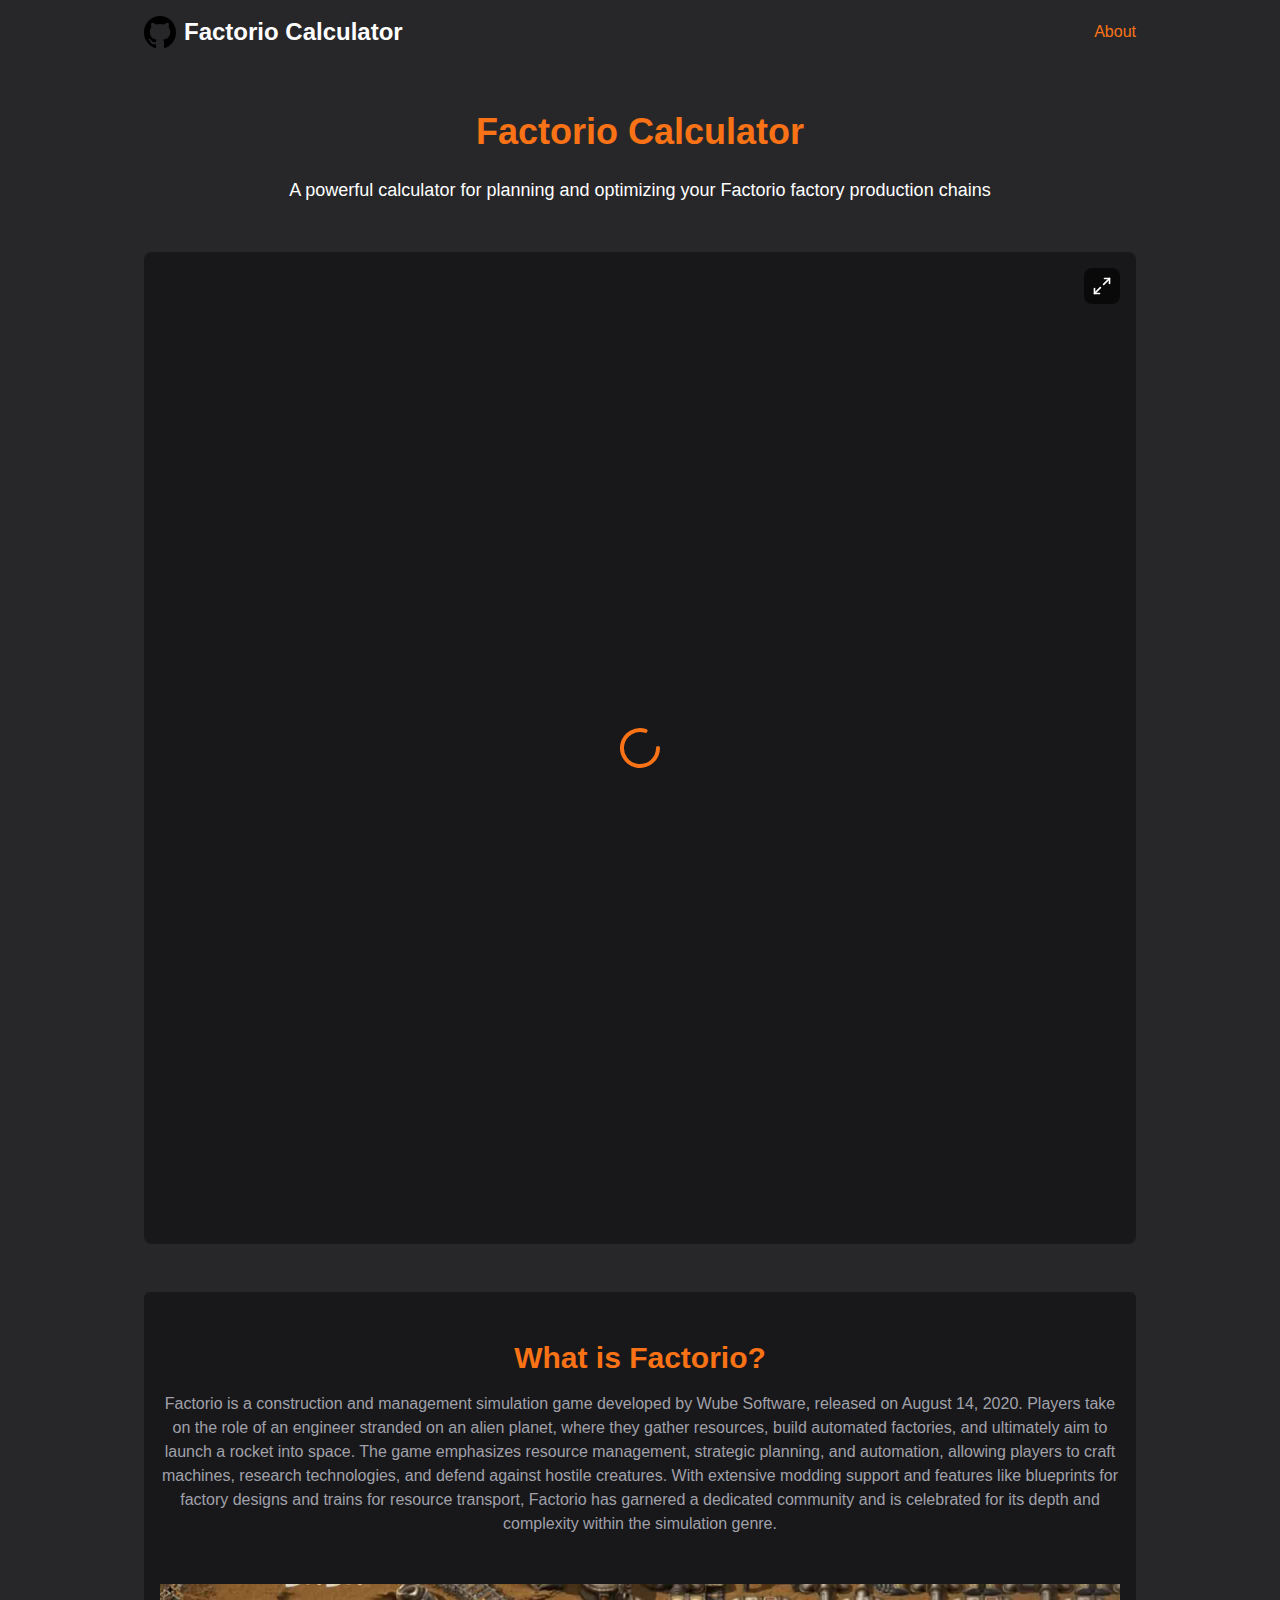
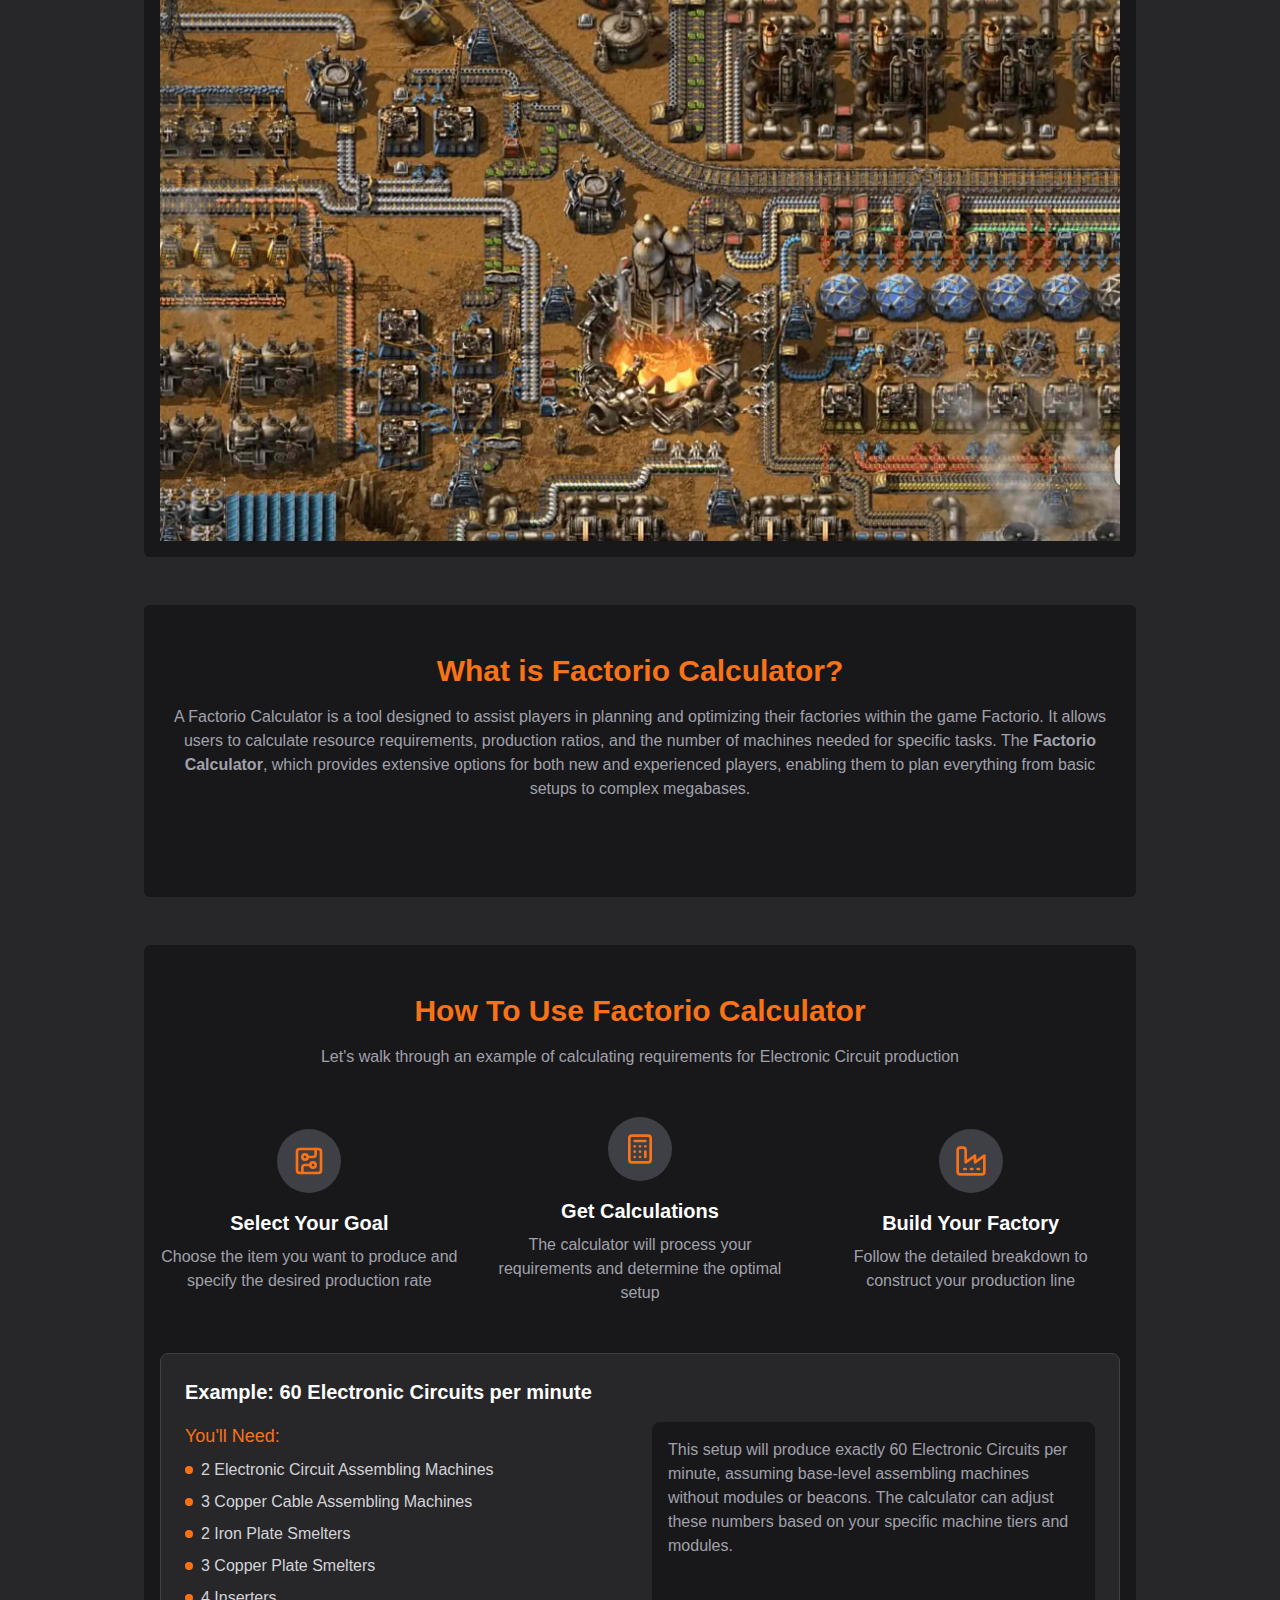
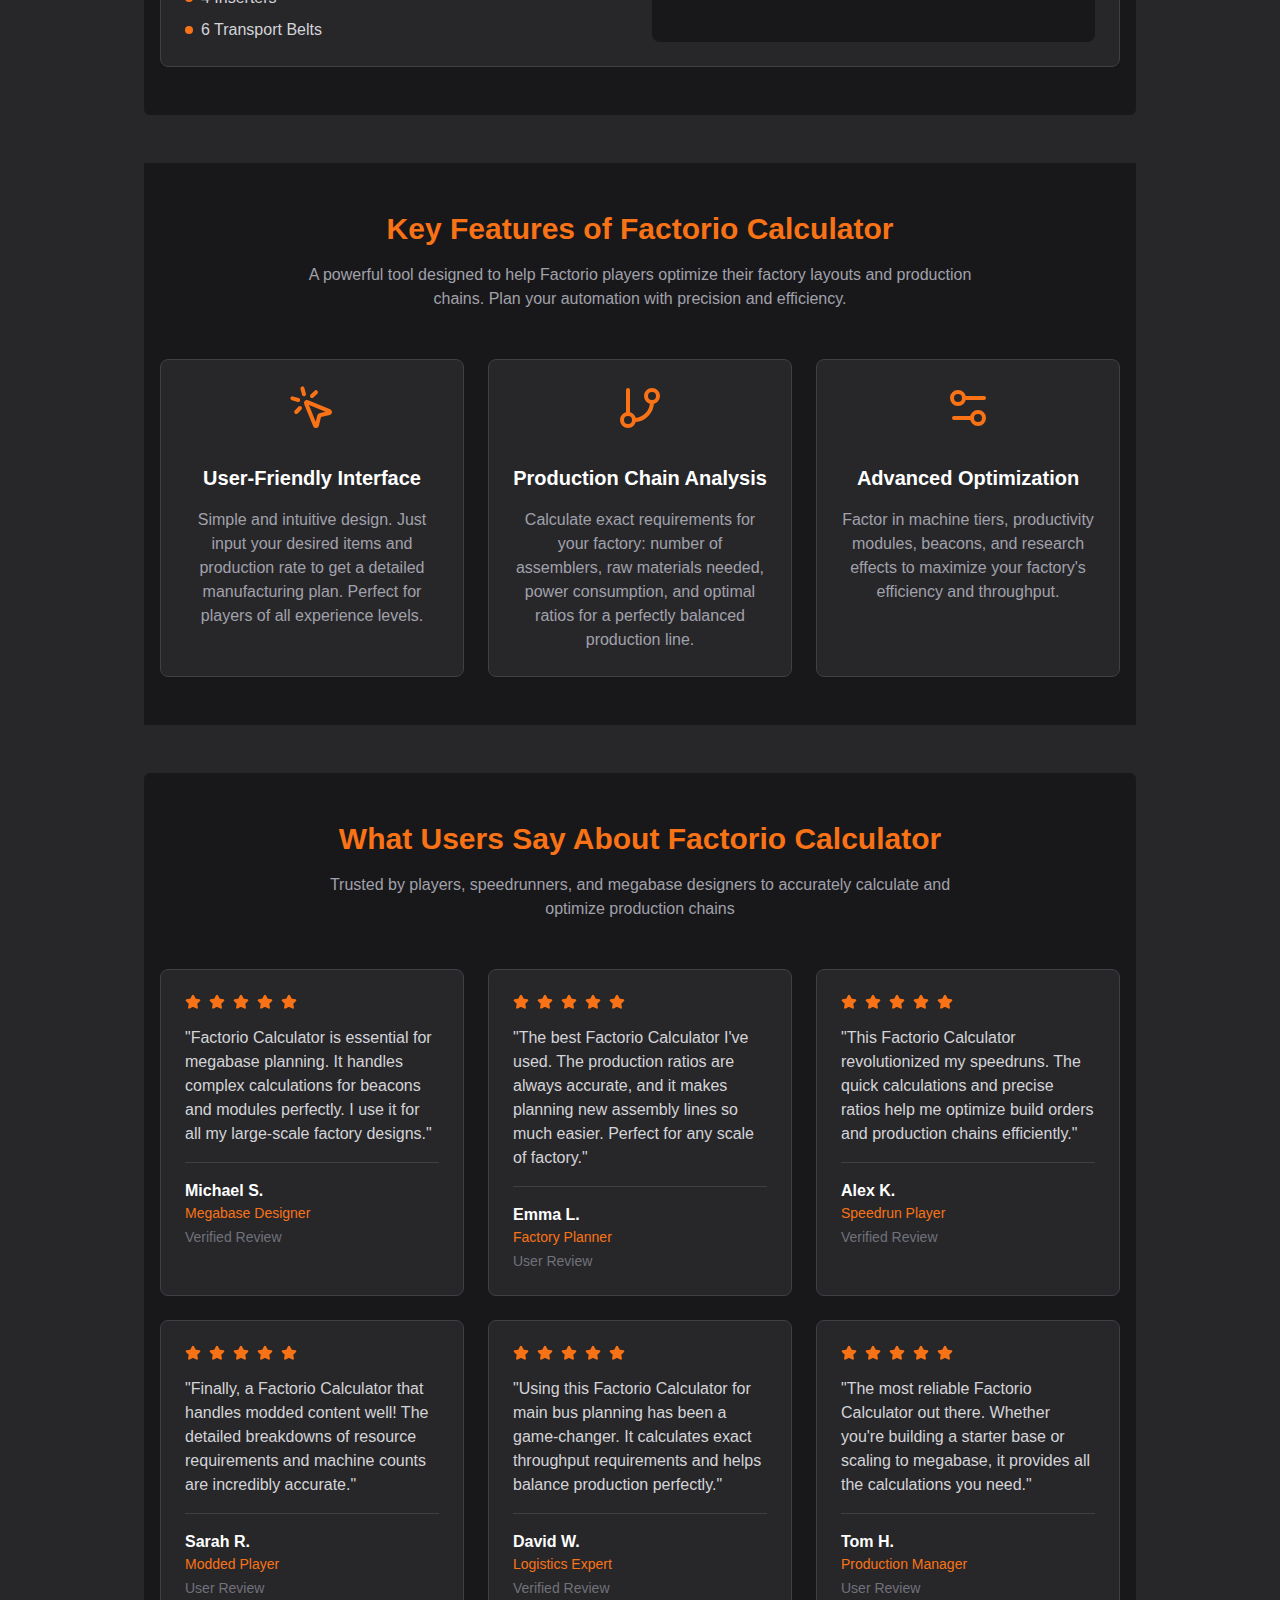
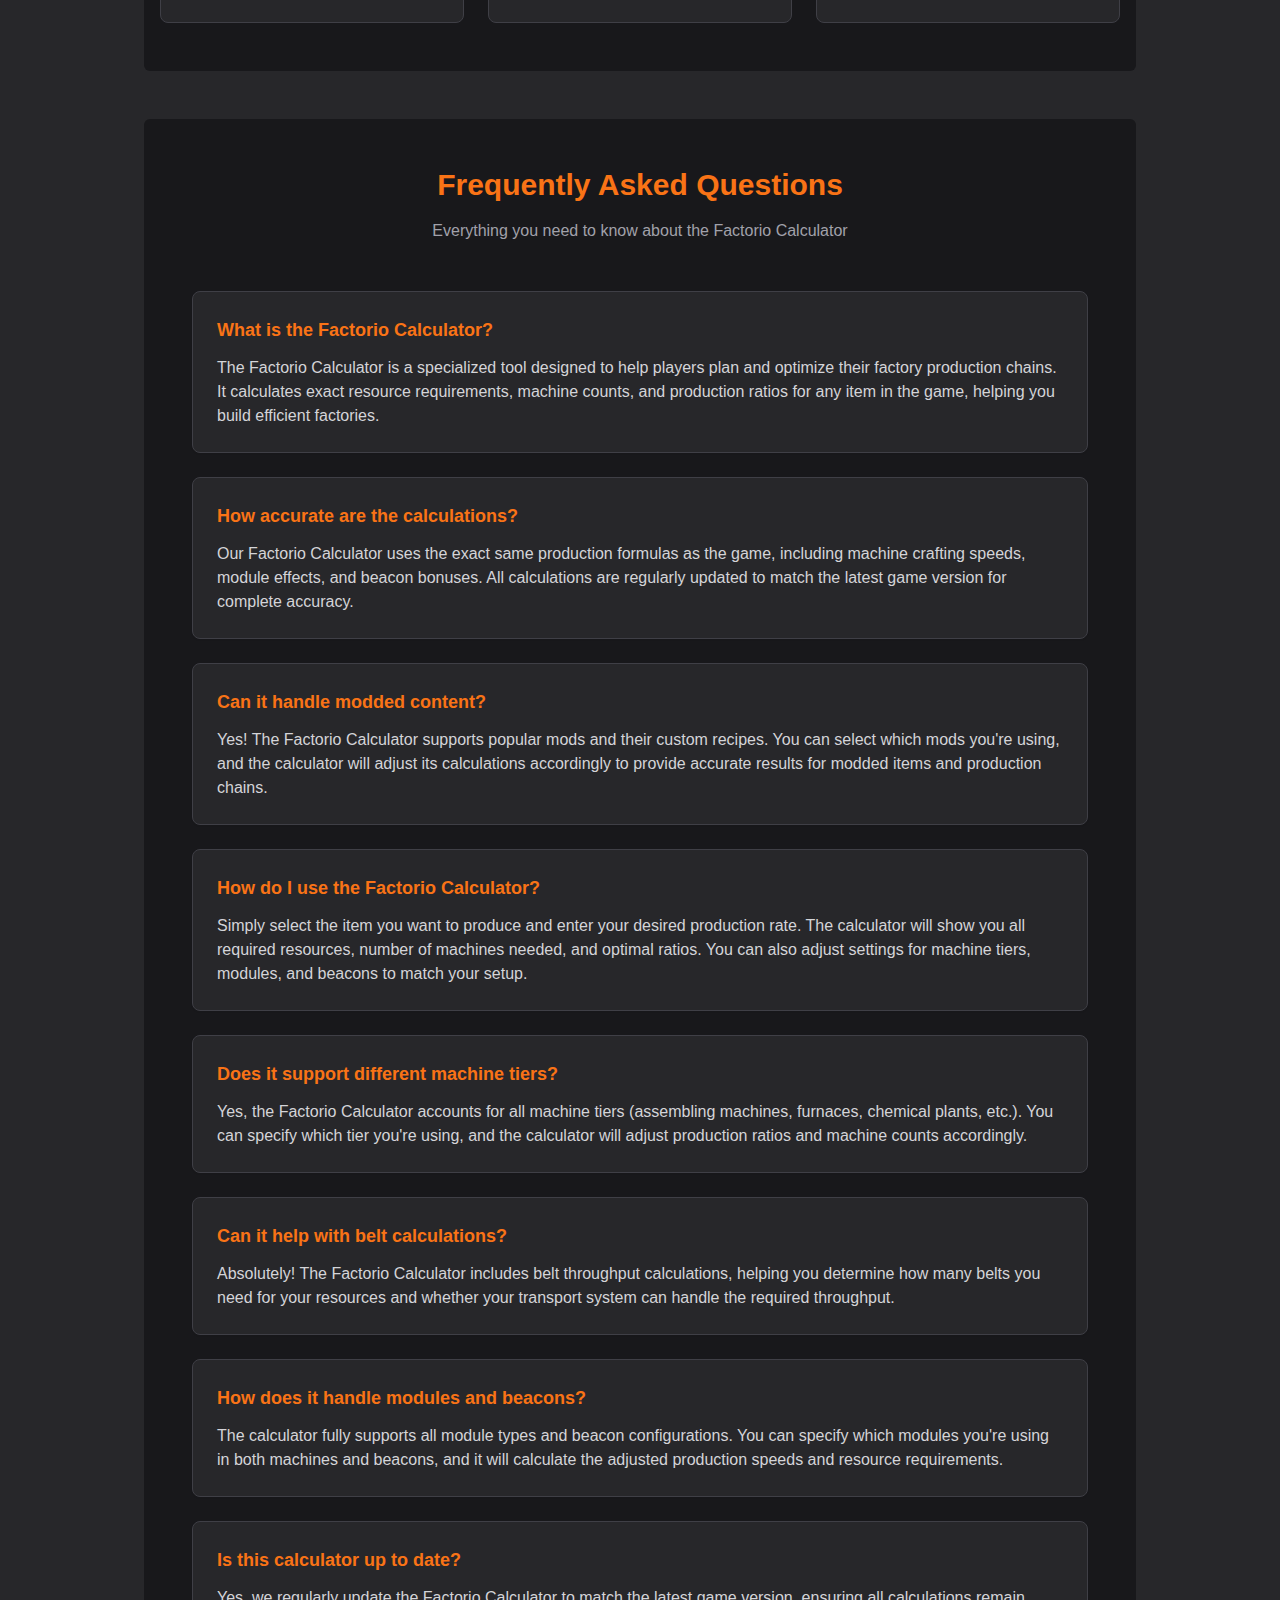
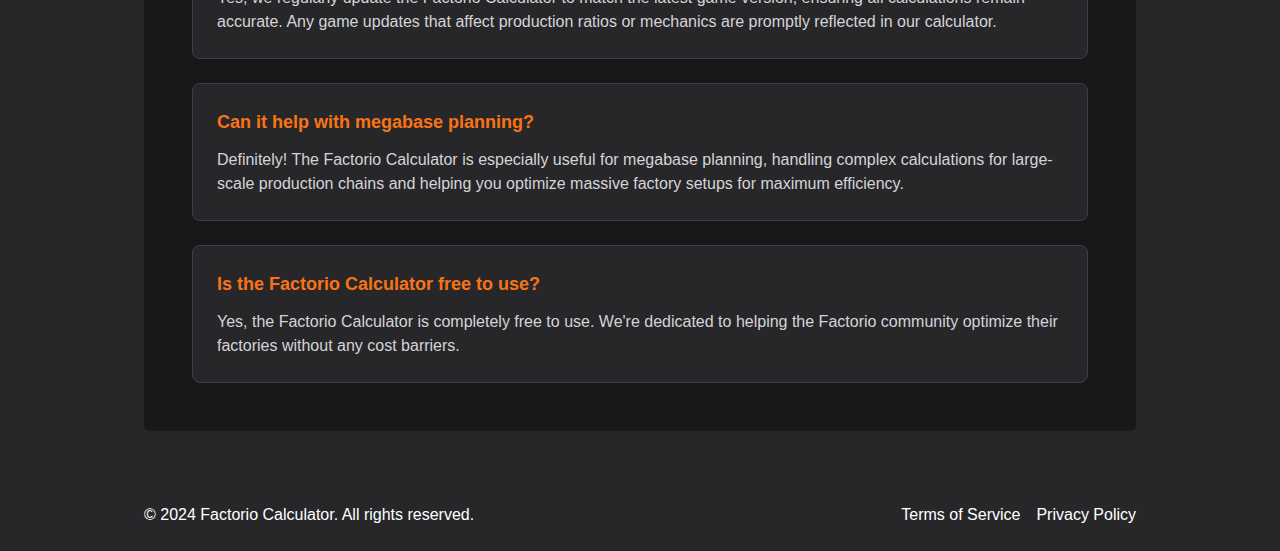
==== commit bd8229f6: "deploy: factoriocalculator/factoriocalculator@abbbc960b57852bf5d295d3d0099a0bf757da4c8" ====
--- a/index.html
+++ b/index.html
@@ -1,7 +1,7 @@
-<!DOCTYPE html><html lang="en"><head><meta charSet="utf-8"/><meta name="viewport" content="width=device-width, initial-scale=1"/><link rel="preload" as="image" href="/logo.svg"/><link rel="preload" as="image" href="/img/factorio.jpg"/><link rel="stylesheet" href="/_next/static/css/c411d73a128cf6b2.css" data-precedence="next"/><link rel="preload" as="script" fetchPriority="low" href="/_next/static/chunks/webpack-3aee9661f2b14011.js"/><script src="/_next/static/chunks/90f474f1-3d009dbbd0291ad5.js" async=""></script><script src="/_next/static/chunks/374-92e16fd43611e2fd.js" async=""></script><script src="/_next/static/chunks/main-app-152239efc1be9ab0.js" async=""></script><script src="/_next/static/chunks/app/page-1de8d55e79d33bd9.js" async=""></script><script src="/_next/static/chunks/942-dafb51c225d5bbf0.js" async=""></script><script src="/_next/static/chunks/app/layout-1a5af59d42f06de6.js" async=""></script><link rel="preload" href="https://www.googletagmanager.com/gtag/js?id=G-XYZ" as="script"/><title>Factorio Calculator</title><meta name="description" content="Factorio Calculator is a tool that helps players plan and optimize their factories by calculating resource requirements, production ratios, and the number of machines needed for specific tasks in the game Factorio."/><link rel="canonical" href="https://factoriocalculator.github.io/"/><meta property="og:title" content="Factorio Calculator"/><meta property="og:description" content="Factorio Calculator is a tool that helps players plan and optimize their factories by calculating resource requirements, production ratios, and the number of machines needed for specific tasks in the game Factorio."/><meta property="og:image" content="https://factoriocalculator.github.io/logo.svg"/><meta property="og:image:width" content="1200"/><meta property="og:image:height" content="630"/><meta property="og:type" content="website"/><meta name="twitter:card" content="summary_large_image"/><meta name="twitter:title" content="Factorio Calculator"/><meta name="twitter:description" content="Factorio Calculator is a tool that helps players plan and optimize their factories by calculating resource requirements, production ratios, and the number of machines needed for specific tasks in the game Factorio."/><meta name="twitter:image" content="https://factoriocalculator.github.io/logo.svg"/><meta name="twitter:image:width" content="1200"/><meta name="twitter:image:height" content="630"/><script>
+<!DOCTYPE html><html lang="en"><head><meta charSet="utf-8"/><meta name="viewport" content="width=device-width, initial-scale=1"/><link rel="preload" as="image" href="/logo.svg"/><link rel="preload" as="image" href="/img/factorio.jpg"/><link rel="stylesheet" href="/_next/static/css/4ec9d78f4d8ed031.css" data-precedence="next"/><link rel="preload" as="script" fetchPriority="low" href="/_next/static/chunks/webpack-3aee9661f2b14011.js"/><script src="/_next/static/chunks/90f474f1-3d009dbbd0291ad5.js" async=""></script><script src="/_next/static/chunks/374-92e16fd43611e2fd.js" async=""></script><script src="/_next/static/chunks/main-app-152239efc1be9ab0.js" async=""></script><script src="/_next/static/chunks/app/page-4c071adb076ec3f2.js" async=""></script><script src="/_next/static/chunks/942-dafb51c225d5bbf0.js" async=""></script><script src="/_next/static/chunks/app/layout-1a5af59d42f06de6.js" async=""></script><link rel="preload" href="https://www.googletagmanager.com/gtag/js?id=G-XYZ" as="script"/><title>Factorio Calculator</title><meta name="description" content="Factorio Calculator is a tool that helps players plan and optimize their factories by calculating resource requirements, production ratios, and the number of machines needed for specific tasks in the game Factorio."/><link rel="canonical" href="https://factoriocalculator.github.io/"/><meta property="og:title" content="Factorio Calculator"/><meta property="og:description" content="Factorio Calculator is a tool that helps players plan and optimize their factories by calculating resource requirements, production ratios, and the number of machines needed for specific tasks in the game Factorio."/><meta property="og:image" content="https://factoriocalculator.github.io/logo.svg"/><meta property="og:image:width" content="1200"/><meta property="og:image:height" content="630"/><meta property="og:type" content="website"/><meta name="twitter:card" content="summary_large_image"/><meta name="twitter:title" content="Factorio Calculator"/><meta name="twitter:description" content="Factorio Calculator is a tool that helps players plan and optimize their factories by calculating resource requirements, production ratios, and the number of machines needed for specific tasks in the game Factorio."/><meta name="twitter:image" content="https://factoriocalculator.github.io/logo.svg"/><meta name="twitter:image:width" content="1200"/><meta name="twitter:image:height" content="630"/><script>
               (function(c,l,a,r,i,t,y){
                 c[a]=c[a]||function(){(c[a].q=c[a].q||[]).push(arguments)};
                 t=l.createElement(r);t.async=1;t.src="https://www.clarity.ms/tag/"+i;
                 y=l.getElementsByTagName(r)[0];y.parentNode.insertBefore(t,y);
               })(window, document, "clarity", "script", "xxx");
-            </script><script src="/_next/static/chunks/polyfills-42372ed130431b0a.js" noModule=""></script></head><body class="bg-zinc-800 text-white antialiased"><div class="flex flex-col min-h-screen"><header class=""><div class="max-w-5xl mx-auto py-4 px-4 flex flex-row items-center justify-between"><div class="flex items-center gap-2"><a class="flex items-center gap-2 hover:opacity-80" href="/"><img src="/logo.svg" alt="Logo" class="w-8 h-8"/><span class="text-2xl font-bold">Factorio Calculator</span></a></div><div class="hidden md:flex items-center gap-6"><a class="text-orange-500 hover:text-orange-600 whitespace-nowrap" href="/#about">About</a></div><button class="inline-flex items-center justify-center gap-2 whitespace-nowrap rounded-md text-sm font-medium ring-offset-background transition-colors focus-visible:outline-none focus-visible:ring-2 focus-visible:ring-ring focus-visible:ring-offset-2 disabled:pointer-events-none disabled:opacity-50 [&amp;_svg]:pointer-events-none [&amp;_svg]:size-4 [&amp;_svg]:shrink-0 border border-input bg-background hover:bg-accent hover:text-accent-foreground h-10 w-10 md:hidden" type="button" aria-haspopup="dialog" aria-expanded="false" aria-controls="radix-:Rdsq:" data-state="closed"><svg xmlns="http://www.w3.org/2000/svg" width="24" height="24" viewBox="0 0 24 24" fill="none" stroke="currentColor" stroke-width="2" stroke-linecap="round" stroke-linejoin="round" class="lucide lucide-menu h-5 w-5"><line x1="4" x2="20" y1="12" y2="12"></line><line x1="4" x2="20" y1="6" y2="6"></line><line x1="4" x2="20" y1="18" y2="18"></line></svg><span class="sr-only">Toggle menu</span></button></div></header><main class="flex-grow w-full max-w-5xl mx-auto px-2 md:px-4"><div class="py-12 space-y-12"><section class="max-w-4xl mx-auto text-center"><h1 class="text-4xl font-bold text-orange-500 mb-6">Factorio Calculator</h1><p class="text-lg">A powerful calculator for planning and optimizing your Factorio factory production chains</p></section><section><div id="game-container" class="relative w-full aspect-square bg-gray-900 rounded-lg overflow-hidden"><div class="relative w-full h-full"><iframe src="https://kirkmcdonald.github.io/calc.html" class="w-full h-full border-0" allow="accelerometer; autoplay; clipboard-write; encrypted-media; gyroscope; picture-in-picture; fullscreen" allowFullScreen=""></iframe><button class="absolute top-4 right-4 bg-black/60 hover:bg-black/80 text-white p-2 rounded-lg transition-all duration-300 transform hover:scale-110 active:scale-95" aria-label="Enter fullscreen"><svg xmlns="http://www.w3.org/2000/svg" width="24" height="24" viewBox="0 0 24 24" fill="none" stroke="currentColor" stroke-width="2" stroke-linecap="round" stroke-linejoin="round" class="lucide lucide-maximize2 h-5 w-5"><polyline points="15 3 21 3 21 9"></polyline><polyline points="9 21 3 21 3 15"></polyline><line x1="21" x2="14" y1="3" y2="10"></line><line x1="3" x2="10" y1="21" y2="14"></line></svg></button></div></div></section><section><div class="flex flex-col space-y-12 items-center justify-center" id="about"><div class="w-full pt-12 pb-4 bg-zinc-900 rounded-md"><div class="max-w-7xl mx-auto px-4"><h2 class="text-3xl font-bold text-orange-500 text-center mb-4">What is Factorio?</h2><div><p class="text-zinc-400 text-center mb-12">Factorio is a construction and management simulation game developed by Wube Software, released on August 14, 2020. Players take on the role of an engineer stranded on an alien planet, where they gather resources, build automated factories, and ultimately aim to launch a rocket into space. The game emphasizes resource management, strategic planning, and automation, allowing players to craft machines, research technologies, and defend against hostile creatures. With extensive modding support and features like blueprints for factory designs and trains for resource transport, Factorio has garnered a dedicated community and is celebrated for its depth and complexity within the simulation genre.</p><img src="/img/factorio.jpg" alt="Factorio" class="w-full h-auto"/></div></div></div><div class="w-full py-12 bg-zinc-900 rounded-md"><div class="max-w-7xl mx-auto px-4"><h2 class="text-3xl font-bold text-orange-500 text-center mb-4">What is Factorio Calculator?</h2><div><p class="text-zinc-400 text-center mb-12">A Factorio Calculator is a tool designed to assist players in planning and optimizing their factories within the game Factorio. It allows users to calculate resource requirements, production ratios, and the number of machines needed for specific tasks. The <strong>Factorio Calculator</strong>, which provides extensive options for both new and experienced players, enabling them to plan everything from basic setups to complex megabases.</p></div></div></div></div></section><section><section class="w-full py-12 bg-zinc-900 rounded-md" id="example"><div class="max-w-7xl mx-auto px-4"><h2 class="text-3xl font-bold text-orange-500 text-center mb-4">How To Use Factorio Calculator</h2><p class="text-zinc-400 text-center mb-12 max-w-2xl mx-auto">Let&#x27;s walk through an example of calculating requirements for Electronic Circuit production</p><div class="flex flex-col md:flex-row justify-between items-center gap-8 mb-12"><div class="flex flex-col items-center text-center "><div class="mb-4 p-4 bg-zinc-700 rounded-full"><svg xmlns="http://www.w3.org/2000/svg" width="24" height="24" viewBox="0 0 24 24" fill="none" stroke="currentColor" stroke-width="2" stroke-linecap="round" stroke-linejoin="round" class="lucide lucide-circuit-board w-8 h-8 text-orange-500"><rect width="18" height="18" x="3" y="3" rx="2"></rect><path d="M11 9h4a2 2 0 0 0 2-2V3"></path><circle cx="9" cy="9" r="2"></circle><path d="M7 21v-4a2 2 0 0 1 2-2h4"></path><circle cx="15" cy="15" r="2"></circle></svg></div><h3 class="text-xl font-semibold text-white mb-2">Select Your Goal</h3><p class="text-zinc-400 max-w-xs">Choose the item you want to produce and specify the desired production rate</p><svg xmlns="http://www.w3.org/2000/svg" width="24" height="24" viewBox="0 0 24 24" fill="none" stroke="currentColor" stroke-width="2" stroke-linecap="round" stroke-linejoin="round" class="lucide lucide-arrow-right hidden md:block h-8 w-8 text-orange-500 absolute -right-12 top-1/2 transform -translate-y-1/2"><path d="M5 12h14"></path><path d="m12 5 7 7-7 7"></path></svg></div><div class="flex flex-col items-center text-center "><div class="mb-4 p-4 bg-zinc-700 rounded-full"><svg xmlns="http://www.w3.org/2000/svg" width="24" height="24" viewBox="0 0 24 24" fill="none" stroke="currentColor" stroke-width="2" stroke-linecap="round" stroke-linejoin="round" class="lucide lucide-calculator w-8 h-8 text-orange-500"><rect width="16" height="20" x="4" y="2" rx="2"></rect><line x1="8" x2="16" y1="6" y2="6"></line><line x1="16" x2="16" y1="14" y2="18"></line><path d="M16 10h.01"></path><path d="M12 10h.01"></path><path d="M8 10h.01"></path><path d="M12 14h.01"></path><path d="M8 14h.01"></path><path d="M12 18h.01"></path><path d="M8 18h.01"></path></svg></div><h3 class="text-xl font-semibold text-white mb-2">Get Calculations</h3><p class="text-zinc-400 max-w-xs">The calculator will process your requirements and determine the optimal setup</p><svg xmlns="http://www.w3.org/2000/svg" width="24" height="24" viewBox="0 0 24 24" fill="none" stroke="currentColor" stroke-width="2" stroke-linecap="round" stroke-linejoin="round" class="lucide lucide-arrow-right hidden md:block h-8 w-8 text-orange-500 absolute -right-12 top-1/2 transform -translate-y-1/2"><path d="M5 12h14"></path><path d="m12 5 7 7-7 7"></path></svg></div><div class="flex flex-col items-center text-center "><div class="mb-4 p-4 bg-zinc-700 rounded-full"><svg xmlns="http://www.w3.org/2000/svg" width="24" height="24" viewBox="0 0 24 24" fill="none" stroke="currentColor" stroke-width="2" stroke-linecap="round" stroke-linejoin="round" class="lucide lucide-factory w-8 h-8 text-orange-500"><path d="M2 20a2 2 0 0 0 2 2h16a2 2 0 0 0 2-2V8l-7 5V8l-7 5V4a2 2 0 0 0-2-2H4a2 2 0 0 0-2 2Z"></path><path d="M17 18h1"></path><path d="M12 18h1"></path><path d="M7 18h1"></path></svg></div><h3 class="text-xl font-semibold text-white mb-2">Build Your Factory</h3><p class="text-zinc-400 max-w-xs">Follow the detailed breakdown to construct your production line</p></div></div><div class="rounded-lg border text-card-foreground shadow-sm bg-zinc-800 border-zinc-700"><div class="p-6"><h3 class="text-xl font-semibold text-white mb-4">Example: <!-- -->60 Electronic Circuits per minute</h3><div class="grid md:grid-cols-2 gap-6"><div><h4 class="text-lg font-medium text-orange-500 mb-2">You&#x27;ll Need:</h4><ul class="space-y-2 text-zinc-300"><li class="flex items-center gap-2"><span class="w-2 h-2 bg-orange-500 rounded-full"></span>2 Electronic Circuit Assembling Machines</li><li class="flex items-center gap-2"><span class="w-2 h-2 bg-orange-500 rounded-full"></span>3 Copper Cable Assembling Machines</li><li class="flex items-center gap-2"><span class="w-2 h-2 bg-orange-500 rounded-full"></span>2 Iron Plate Smelters</li><li class="flex items-center gap-2"><span class="w-2 h-2 bg-orange-500 rounded-full"></span>3 Copper Plate Smelters</li><li class="flex items-center gap-2"><span class="w-2 h-2 bg-orange-500 rounded-full"></span>4 Inserters</li><li class="flex items-center gap-2"><span class="w-2 h-2 bg-orange-500 rounded-full"></span>6 Transport Belts</li></ul></div><div class="bg-zinc-900 p-4 rounded-lg"><p class="text-zinc-400">This setup will produce exactly 60 Electronic Circuits per minute, assuming base-level assembling machines without modules or beacons. The calculator can adjust these numbers based on your specific machine tiers and modules.</p></div></div></div></div></div></section></section><section><section class="w-full py-12 bg-zinc-900" id="how-to-use"><div class="max-w-7xl mx-auto px-4"><h2 class="text-3xl font-bold text-orange-500 text-center mb-4">Key Features of Factorio Calculator</h2><p class="text-zinc-400 text-center mb-12 max-w-2xl mx-auto">A powerful tool designed to help Factorio players optimize their factory layouts and production chains. Plan your automation with precision and efficiency.</p><div class="grid md:grid-cols-3 gap-6"><div class="rounded-lg text-card-foreground shadow-sm bg-zinc-800 border border-zinc-700 relative overflow-hidden group hover:border-orange-500 transition-colors"><div class="absolute top-0 left-0 w-1 h-full bg-orange-500 opacity-0 group-hover:opacity-100 transition-opacity"></div><div class="p-6"><div class="flex flex-col items-center text-center space-y-4"><div class="mb-4 transform group-hover:scale-110 transition-transform"><svg xmlns="http://www.w3.org/2000/svg" width="24" height="24" viewBox="0 0 24 24" fill="none" stroke="currentColor" stroke-width="2" stroke-linecap="round" stroke-linejoin="round" class="lucide lucide-mouse-pointer-click w-12 h-12 text-orange-500"><path d="M14 4.1 12 6"></path><path d="m5.1 8-2.9-.8"></path><path d="m6 12-1.9 2"></path><path d="M7.2 2.2 8 5.1"></path><path d="M9.037 9.69a.498.498 0 0 1 .653-.653l11 4.5a.5.5 0 0 1-.074.949l-4.349 1.041a1 1 0 0 0-.74.739l-1.04 4.35a.5.5 0 0 1-.95.074z"></path></svg></div><h3 class="text-xl font-semibold text-white">User-Friendly Interface</h3><p class="text-zinc-400">Simple and intuitive design. Just input your desired items and production rate to get a detailed manufacturing plan. Perfect for players of all experience levels.</p></div></div></div><div class="rounded-lg text-card-foreground shadow-sm bg-zinc-800 border border-zinc-700 relative overflow-hidden group hover:border-orange-500 transition-colors"><div class="absolute top-0 left-0 w-1 h-full bg-orange-500 opacity-0 group-hover:opacity-100 transition-opacity"></div><div class="p-6"><div class="flex flex-col items-center text-center space-y-4"><div class="mb-4 transform group-hover:scale-110 transition-transform"><svg xmlns="http://www.w3.org/2000/svg" width="24" height="24" viewBox="0 0 24 24" fill="none" stroke="currentColor" stroke-width="2" stroke-linecap="round" stroke-linejoin="round" class="lucide lucide-git-branch w-12 h-12 text-orange-500"><line x1="6" x2="6" y1="3" y2="15"></line><circle cx="18" cy="6" r="3"></circle><circle cx="6" cy="18" r="3"></circle><path d="M18 9a9 9 0 0 1-9 9"></path></svg></div><h3 class="text-xl font-semibold text-white">Production Chain Analysis</h3><p class="text-zinc-400">Calculate exact requirements for your factory: number of assemblers, raw materials needed, power consumption, and optimal ratios for a perfectly balanced production line.</p></div></div></div><div class="rounded-lg text-card-foreground shadow-sm bg-zinc-800 border border-zinc-700 relative overflow-hidden group hover:border-orange-500 transition-colors"><div class="absolute top-0 left-0 w-1 h-full bg-orange-500 opacity-0 group-hover:opacity-100 transition-opacity"></div><div class="p-6"><div class="flex flex-col items-center text-center space-y-4"><div class="mb-4 transform group-hover:scale-110 transition-transform"><svg xmlns="http://www.w3.org/2000/svg" width="24" height="24" viewBox="0 0 24 24" fill="none" stroke="currentColor" stroke-width="2" stroke-linecap="round" stroke-linejoin="round" class="lucide lucide-settings2 w-12 h-12 text-orange-500"><path d="M20 7h-9"></path><path d="M14 17H5"></path><circle cx="17" cy="17" r="3"></circle><circle cx="7" cy="7" r="3"></circle></svg></div><h3 class="text-xl font-semibold text-white">Advanced Optimization</h3><p class="text-zinc-400">Factor in machine tiers, productivity modules, beacons, and research effects to maximize your factory&#x27;s efficiency and throughput.</p></div></div></div></div></div></section></section><section><div class="w-full py-12 bg-zinc-900 rounded-md" id="testimonials"><div class="max-w-7xl mx-auto px-4"><h2 class="text-3xl font-bold text-orange-500 text-center mb-4">What Users Say About Factorio Calculator</h2><p class="text-zinc-400 text-center mb-12 max-w-2xl mx-auto">Trusted by players, speedrunners, and megabase designers to accurately calculate and optimize production chains</p><div class="grid md:grid-cols-2 lg:grid-cols-3 gap-6"><div class="bg-zinc-800 rounded-lg p-6 border border-zinc-700 hover:border-orange-500 transition-colors"><div class="flex items-center gap-2 mb-4"><svg xmlns="http://www.w3.org/2000/svg" width="24" height="24" viewBox="0 0 24 24" fill="none" stroke="currentColor" stroke-width="2" stroke-linecap="round" stroke-linejoin="round" class="lucide lucide-star w-4 h-4 fill-orange-500 text-orange-500"><path d="M11.525 2.295a.53.53 0 0 1 .95 0l2.31 4.679a2.123 2.123 0 0 0 1.595 1.16l5.166.756a.53.53 0 0 1 .294.904l-3.736 3.638a2.123 2.123 0 0 0-.611 1.878l.882 5.14a.53.53 0 0 1-.771.56l-4.618-2.428a2.122 2.122 0 0 0-1.973 0L6.396 21.01a.53.53 0 0 1-.77-.56l.881-5.139a2.122 2.122 0 0 0-.611-1.879L2.16 9.795a.53.53 0 0 1 .294-.906l5.165-.755a2.122 2.122 0 0 0 1.597-1.16z"></path></svg><svg xmlns="http://www.w3.org/2000/svg" width="24" height="24" viewBox="0 0 24 24" fill="none" stroke="currentColor" stroke-width="2" stroke-linecap="round" stroke-linejoin="round" class="lucide lucide-star w-4 h-4 fill-orange-500 text-orange-500"><path d="M11.525 2.295a.53.53 0 0 1 .95 0l2.31 4.679a2.123 2.123 0 0 0 1.595 1.16l5.166.756a.53.53 0 0 1 .294.904l-3.736 3.638a2.123 2.123 0 0 0-.611 1.878l.882 5.14a.53.53 0 0 1-.771.56l-4.618-2.428a2.122 2.122 0 0 0-1.973 0L6.396 21.01a.53.53 0 0 1-.77-.56l.881-5.139a2.122 2.122 0 0 0-.611-1.879L2.16 9.795a.53.53 0 0 1 .294-.906l5.165-.755a2.122 2.122 0 0 0 1.597-1.16z"></path></svg><svg xmlns="http://www.w3.org/2000/svg" width="24" height="24" viewBox="0 0 24 24" fill="none" stroke="currentColor" stroke-width="2" stroke-linecap="round" stroke-linejoin="round" class="lucide lucide-star w-4 h-4 fill-orange-500 text-orange-500"><path d="M11.525 2.295a.53.53 0 0 1 .95 0l2.31 4.679a2.123 2.123 0 0 0 1.595 1.16l5.166.756a.53.53 0 0 1 .294.904l-3.736 3.638a2.123 2.123 0 0 0-.611 1.878l.882 5.14a.53.53 0 0 1-.771.56l-4.618-2.428a2.122 2.122 0 0 0-1.973 0L6.396 21.01a.53.53 0 0 1-.77-.56l.881-5.139a2.122 2.122 0 0 0-.611-1.879L2.16 9.795a.53.53 0 0 1 .294-.906l5.165-.755a2.122 2.122 0 0 0 1.597-1.16z"></path></svg><svg xmlns="http://www.w3.org/2000/svg" width="24" height="24" viewBox="0 0 24 24" fill="none" stroke="currentColor" stroke-width="2" stroke-linecap="round" stroke-linejoin="round" class="lucide lucide-star w-4 h-4 fill-orange-500 text-orange-500"><path d="M11.525 2.295a.53.53 0 0 1 .95 0l2.31 4.679a2.123 2.123 0 0 0 1.595 1.16l5.166.756a.53.53 0 0 1 .294.904l-3.736 3.638a2.123 2.123 0 0 0-.611 1.878l.882 5.14a.53.53 0 0 1-.771.56l-4.618-2.428a2.122 2.122 0 0 0-1.973 0L6.396 21.01a.53.53 0 0 1-.77-.56l.881-5.139a2.122 2.122 0 0 0-.611-1.879L2.16 9.795a.53.53 0 0 1 .294-.906l5.165-.755a2.122 2.122 0 0 0 1.597-1.16z"></path></svg><svg xmlns="http://www.w3.org/2000/svg" width="24" height="24" viewBox="0 0 24 24" fill="none" stroke="currentColor" stroke-width="2" stroke-linecap="round" stroke-linejoin="round" class="lucide lucide-star w-4 h-4 fill-orange-500 text-orange-500"><path d="M11.525 2.295a.53.53 0 0 1 .95 0l2.31 4.679a2.123 2.123 0 0 0 1.595 1.16l5.166.756a.53.53 0 0 1 .294.904l-3.736 3.638a2.123 2.123 0 0 0-.611 1.878l.882 5.14a.53.53 0 0 1-.771.56l-4.618-2.428a2.122 2.122 0 0 0-1.973 0L6.396 21.01a.53.53 0 0 1-.77-.56l.881-5.139a2.122 2.122 0 0 0-.611-1.879L2.16 9.795a.53.53 0 0 1 .294-.906l5.165-.755a2.122 2.122 0 0 0 1.597-1.16z"></path></svg></div><blockquote class="text-zinc-300 mb-4 min-h-[100px]">&quot;<!-- -->Factorio Calculator is essential for megabase planning. It handles complex calculations for beacons and modules perfectly. I use it for all my large-scale factory designs.<!-- -->&quot;</blockquote><div class="border-t border-zinc-700 pt-4"><div class="flex flex-col"><span class="font-semibold text-white">Michael S.</span><span class="text-orange-500 text-sm">Megabase Designer</span><span class="text-sm text-zinc-500 mt-1">Verified Review</span></div></div></div><div class="bg-zinc-800 rounded-lg p-6 border border-zinc-700 hover:border-orange-500 transition-colors"><div class="flex items-center gap-2 mb-4"><svg xmlns="http://www.w3.org/2000/svg" width="24" height="24" viewBox="0 0 24 24" fill="none" stroke="currentColor" stroke-width="2" stroke-linecap="round" stroke-linejoin="round" class="lucide lucide-star w-4 h-4 fill-orange-500 text-orange-500"><path d="M11.525 2.295a.53.53 0 0 1 .95 0l2.31 4.679a2.123 2.123 0 0 0 1.595 1.16l5.166.756a.53.53 0 0 1 .294.904l-3.736 3.638a2.123 2.123 0 0 0-.611 1.878l.882 5.14a.53.53 0 0 1-.771.56l-4.618-2.428a2.122 2.122 0 0 0-1.973 0L6.396 21.01a.53.53 0 0 1-.77-.56l.881-5.139a2.122 2.122 0 0 0-.611-1.879L2.16 9.795a.53.53 0 0 1 .294-.906l5.165-.755a2.122 2.122 0 0 0 1.597-1.16z"></path></svg><svg xmlns="http://www.w3.org/2000/svg" width="24" height="24" viewBox="0 0 24 24" fill="none" stroke="currentColor" stroke-width="2" stroke-linecap="round" stroke-linejoin="round" class="lucide lucide-star w-4 h-4 fill-orange-500 text-orange-500"><path d="M11.525 2.295a.53.53 0 0 1 .95 0l2.31 4.679a2.123 2.123 0 0 0 1.595 1.16l5.166.756a.53.53 0 0 1 .294.904l-3.736 3.638a2.123 2.123 0 0 0-.611 1.878l.882 5.14a.53.53 0 0 1-.771.56l-4.618-2.428a2.122 2.122 0 0 0-1.973 0L6.396 21.01a.53.53 0 0 1-.77-.56l.881-5.139a2.122 2.122 0 0 0-.611-1.879L2.16 9.795a.53.53 0 0 1 .294-.906l5.165-.755a2.122 2.122 0 0 0 1.597-1.16z"></path></svg><svg xmlns="http://www.w3.org/2000/svg" width="24" height="24" viewBox="0 0 24 24" fill="none" stroke="currentColor" stroke-width="2" stroke-linecap="round" stroke-linejoin="round" class="lucide lucide-star w-4 h-4 fill-orange-500 text-orange-500"><path d="M11.525 2.295a.53.53 0 0 1 .95 0l2.31 4.679a2.123 2.123 0 0 0 1.595 1.16l5.166.756a.53.53 0 0 1 .294.904l-3.736 3.638a2.123 2.123 0 0 0-.611 1.878l.882 5.14a.53.53 0 0 1-.771.56l-4.618-2.428a2.122 2.122 0 0 0-1.973 0L6.396 21.01a.53.53 0 0 1-.77-.56l.881-5.139a2.122 2.122 0 0 0-.611-1.879L2.16 9.795a.53.53 0 0 1 .294-.906l5.165-.755a2.122 2.122 0 0 0 1.597-1.16z"></path></svg><svg xmlns="http://www.w3.org/2000/svg" width="24" height="24" viewBox="0 0 24 24" fill="none" stroke="currentColor" stroke-width="2" stroke-linecap="round" stroke-linejoin="round" class="lucide lucide-star w-4 h-4 fill-orange-500 text-orange-500"><path d="M11.525 2.295a.53.53 0 0 1 .95 0l2.31 4.679a2.123 2.123 0 0 0 1.595 1.16l5.166.756a.53.53 0 0 1 .294.904l-3.736 3.638a2.123 2.123 0 0 0-.611 1.878l.882 5.14a.53.53 0 0 1-.771.56l-4.618-2.428a2.122 2.122 0 0 0-1.973 0L6.396 21.01a.53.53 0 0 1-.77-.56l.881-5.139a2.122 2.122 0 0 0-.611-1.879L2.16 9.795a.53.53 0 0 1 .294-.906l5.165-.755a2.122 2.122 0 0 0 1.597-1.16z"></path></svg><svg xmlns="http://www.w3.org/2000/svg" width="24" height="24" viewBox="0 0 24 24" fill="none" stroke="currentColor" stroke-width="2" stroke-linecap="round" stroke-linejoin="round" class="lucide lucide-star w-4 h-4 fill-orange-500 text-orange-500"><path d="M11.525 2.295a.53.53 0 0 1 .95 0l2.31 4.679a2.123 2.123 0 0 0 1.595 1.16l5.166.756a.53.53 0 0 1 .294.904l-3.736 3.638a2.123 2.123 0 0 0-.611 1.878l.882 5.14a.53.53 0 0 1-.771.56l-4.618-2.428a2.122 2.122 0 0 0-1.973 0L6.396 21.01a.53.53 0 0 1-.77-.56l.881-5.139a2.122 2.122 0 0 0-.611-1.879L2.16 9.795a.53.53 0 0 1 .294-.906l5.165-.755a2.122 2.122 0 0 0 1.597-1.16z"></path></svg></div><blockquote class="text-zinc-300 mb-4 min-h-[100px]">&quot;<!-- -->The best Factorio Calculator I&#x27;ve used. The production ratios are always accurate, and it makes planning new assembly lines so much easier. Perfect for any scale of factory.<!-- -->&quot;</blockquote><div class="border-t border-zinc-700 pt-4"><div class="flex flex-col"><span class="font-semibold text-white">Emma L.</span><span class="text-orange-500 text-sm">Factory Planner</span><span class="text-sm text-zinc-500 mt-1">User Review</span></div></div></div><div class="bg-zinc-800 rounded-lg p-6 border border-zinc-700 hover:border-orange-500 transition-colors"><div class="flex items-center gap-2 mb-4"><svg xmlns="http://www.w3.org/2000/svg" width="24" height="24" viewBox="0 0 24 24" fill="none" stroke="currentColor" stroke-width="2" stroke-linecap="round" stroke-linejoin="round" class="lucide lucide-star w-4 h-4 fill-orange-500 text-orange-500"><path d="M11.525 2.295a.53.53 0 0 1 .95 0l2.31 4.679a2.123 2.123 0 0 0 1.595 1.16l5.166.756a.53.53 0 0 1 .294.904l-3.736 3.638a2.123 2.123 0 0 0-.611 1.878l.882 5.14a.53.53 0 0 1-.771.56l-4.618-2.428a2.122 2.122 0 0 0-1.973 0L6.396 21.01a.53.53 0 0 1-.77-.56l.881-5.139a2.122 2.122 0 0 0-.611-1.879L2.16 9.795a.53.53 0 0 1 .294-.906l5.165-.755a2.122 2.122 0 0 0 1.597-1.16z"></path></svg><svg xmlns="http://www.w3.org/2000/svg" width="24" height="24" viewBox="0 0 24 24" fill="none" stroke="currentColor" stroke-width="2" stroke-linecap="round" stroke-linejoin="round" class="lucide lucide-star w-4 h-4 fill-orange-500 text-orange-500"><path d="M11.525 2.295a.53.53 0 0 1 .95 0l2.31 4.679a2.123 2.123 0 0 0 1.595 1.16l5.166.756a.53.53 0 0 1 .294.904l-3.736 3.638a2.123 2.123 0 0 0-.611 1.878l.882 5.14a.53.53 0 0 1-.771.56l-4.618-2.428a2.122 2.122 0 0 0-1.973 0L6.396 21.01a.53.53 0 0 1-.77-.56l.881-5.139a2.122 2.122 0 0 0-.611-1.879L2.16 9.795a.53.53 0 0 1 .294-.906l5.165-.755a2.122 2.122 0 0 0 1.597-1.16z"></path></svg><svg xmlns="http://www.w3.org/2000/svg" width="24" height="24" viewBox="0 0 24 24" fill="none" stroke="currentColor" stroke-width="2" stroke-linecap="round" stroke-linejoin="round" class="lucide lucide-star w-4 h-4 fill-orange-500 text-orange-500"><path d="M11.525 2.295a.53.53 0 0 1 .95 0l2.31 4.679a2.123 2.123 0 0 0 1.595 1.16l5.166.756a.53.53 0 0 1 .294.904l-3.736 3.638a2.123 2.123 0 0 0-.611 1.878l.882 5.14a.53.53 0 0 1-.771.56l-4.618-2.428a2.122 2.122 0 0 0-1.973 0L6.396 21.01a.53.53 0 0 1-.77-.56l.881-5.139a2.122 2.122 0 0 0-.611-1.879L2.16 9.795a.53.53 0 0 1 .294-.906l5.165-.755a2.122 2.122 0 0 0 1.597-1.16z"></path></svg><svg xmlns="http://www.w3.org/2000/svg" width="24" height="24" viewBox="0 0 24 24" fill="none" stroke="currentColor" stroke-width="2" stroke-linecap="round" stroke-linejoin="round" class="lucide lucide-star w-4 h-4 fill-orange-500 text-orange-500"><path d="M11.525 2.295a.53.53 0 0 1 .95 0l2.31 4.679a2.123 2.123 0 0 0 1.595 1.16l5.166.756a.53.53 0 0 1 .294.904l-3.736 3.638a2.123 2.123 0 0 0-.611 1.878l.882 5.14a.53.53 0 0 1-.771.56l-4.618-2.428a2.122 2.122 0 0 0-1.973 0L6.396 21.01a.53.53 0 0 1-.77-.56l.881-5.139a2.122 2.122 0 0 0-.611-1.879L2.16 9.795a.53.53 0 0 1 .294-.906l5.165-.755a2.122 2.122 0 0 0 1.597-1.16z"></path></svg><svg xmlns="http://www.w3.org/2000/svg" width="24" height="24" viewBox="0 0 24 24" fill="none" stroke="currentColor" stroke-width="2" stroke-linecap="round" stroke-linejoin="round" class="lucide lucide-star w-4 h-4 fill-orange-500 text-orange-500"><path d="M11.525 2.295a.53.53 0 0 1 .95 0l2.31 4.679a2.123 2.123 0 0 0 1.595 1.16l5.166.756a.53.53 0 0 1 .294.904l-3.736 3.638a2.123 2.123 0 0 0-.611 1.878l.882 5.14a.53.53 0 0 1-.771.56l-4.618-2.428a2.122 2.122 0 0 0-1.973 0L6.396 21.01a.53.53 0 0 1-.77-.56l.881-5.139a2.122 2.122 0 0 0-.611-1.879L2.16 9.795a.53.53 0 0 1 .294-.906l5.165-.755a2.122 2.122 0 0 0 1.597-1.16z"></path></svg></div><blockquote class="text-zinc-300 mb-4 min-h-[100px]">&quot;<!-- -->This Factorio Calculator revolutionized my speedruns. The quick calculations and precise ratios help me optimize build orders and production chains efficiently.<!-- -->&quot;</blockquote><div class="border-t border-zinc-700 pt-4"><div class="flex flex-col"><span class="font-semibold text-white">Alex K.</span><span class="text-orange-500 text-sm">Speedrun Player</span><span class="text-sm text-zinc-500 mt-1">Verified Review</span></div></div></div><div class="bg-zinc-800 rounded-lg p-6 border border-zinc-700 hover:border-orange-500 transition-colors"><div class="flex items-center gap-2 mb-4"><svg xmlns="http://www.w3.org/2000/svg" width="24" height="24" viewBox="0 0 24 24" fill="none" stroke="currentColor" stroke-width="2" stroke-linecap="round" stroke-linejoin="round" class="lucide lucide-star w-4 h-4 fill-orange-500 text-orange-500"><path d="M11.525 2.295a.53.53 0 0 1 .95 0l2.31 4.679a2.123 2.123 0 0 0 1.595 1.16l5.166.756a.53.53 0 0 1 .294.904l-3.736 3.638a2.123 2.123 0 0 0-.611 1.878l.882 5.14a.53.53 0 0 1-.771.56l-4.618-2.428a2.122 2.122 0 0 0-1.973 0L6.396 21.01a.53.53 0 0 1-.77-.56l.881-5.139a2.122 2.122 0 0 0-.611-1.879L2.16 9.795a.53.53 0 0 1 .294-.906l5.165-.755a2.122 2.122 0 0 0 1.597-1.16z"></path></svg><svg xmlns="http://www.w3.org/2000/svg" width="24" height="24" viewBox="0 0 24 24" fill="none" stroke="currentColor" stroke-width="2" stroke-linecap="round" stroke-linejoin="round" class="lucide lucide-star w-4 h-4 fill-orange-500 text-orange-500"><path d="M11.525 2.295a.53.53 0 0 1 .95 0l2.31 4.679a2.123 2.123 0 0 0 1.595 1.16l5.166.756a.53.53 0 0 1 .294.904l-3.736 3.638a2.123 2.123 0 0 0-.611 1.878l.882 5.14a.53.53 0 0 1-.771.56l-4.618-2.428a2.122 2.122 0 0 0-1.973 0L6.396 21.01a.53.53 0 0 1-.77-.56l.881-5.139a2.122 2.122 0 0 0-.611-1.879L2.16 9.795a.53.53 0 0 1 .294-.906l5.165-.755a2.122 2.122 0 0 0 1.597-1.16z"></path></svg><svg xmlns="http://www.w3.org/2000/svg" width="24" height="24" viewBox="0 0 24 24" fill="none" stroke="currentColor" stroke-width="2" stroke-linecap="round" stroke-linejoin="round" class="lucide lucide-star w-4 h-4 fill-orange-500 text-orange-500"><path d="M11.525 2.295a.53.53 0 0 1 .95 0l2.31 4.679a2.123 2.123 0 0 0 1.595 1.16l5.166.756a.53.53 0 0 1 .294.904l-3.736 3.638a2.123 2.123 0 0 0-.611 1.878l.882 5.14a.53.53 0 0 1-.771.56l-4.618-2.428a2.122 2.122 0 0 0-1.973 0L6.396 21.01a.53.53 0 0 1-.77-.56l.881-5.139a2.122 2.122 0 0 0-.611-1.879L2.16 9.795a.53.53 0 0 1 .294-.906l5.165-.755a2.122 2.122 0 0 0 1.597-1.16z"></path></svg><svg xmlns="http://www.w3.org/2000/svg" width="24" height="24" viewBox="0 0 24 24" fill="none" stroke="currentColor" stroke-width="2" stroke-linecap="round" stroke-linejoin="round" class="lucide lucide-star w-4 h-4 fill-orange-500 text-orange-500"><path d="M11.525 2.295a.53.53 0 0 1 .95 0l2.31 4.679a2.123 2.123 0 0 0 1.595 1.16l5.166.756a.53.53 0 0 1 .294.904l-3.736 3.638a2.123 2.123 0 0 0-.611 1.878l.882 5.14a.53.53 0 0 1-.771.56l-4.618-2.428a2.122 2.122 0 0 0-1.973 0L6.396 21.01a.53.53 0 0 1-.77-.56l.881-5.139a2.122 2.122 0 0 0-.611-1.879L2.16 9.795a.53.53 0 0 1 .294-.906l5.165-.755a2.122 2.122 0 0 0 1.597-1.16z"></path></svg><svg xmlns="http://www.w3.org/2000/svg" width="24" height="24" viewBox="0 0 24 24" fill="none" stroke="currentColor" stroke-width="2" stroke-linecap="round" stroke-linejoin="round" class="lucide lucide-star w-4 h-4 fill-orange-500 text-orange-500"><path d="M11.525 2.295a.53.53 0 0 1 .95 0l2.31 4.679a2.123 2.123 0 0 0 1.595 1.16l5.166.756a.53.53 0 0 1 .294.904l-3.736 3.638a2.123 2.123 0 0 0-.611 1.878l.882 5.14a.53.53 0 0 1-.771.56l-4.618-2.428a2.122 2.122 0 0 0-1.973 0L6.396 21.01a.53.53 0 0 1-.77-.56l.881-5.139a2.122 2.122 0 0 0-.611-1.879L2.16 9.795a.53.53 0 0 1 .294-.906l5.165-.755a2.122 2.122 0 0 0 1.597-1.16z"></path></svg></div><blockquote class="text-zinc-300 mb-4 min-h-[100px]">&quot;<!-- -->Finally, a Factorio Calculator that handles modded content well! The detailed breakdowns of resource requirements and machine counts are incredibly accurate.<!-- -->&quot;</blockquote><div class="border-t border-zinc-700 pt-4"><div class="flex flex-col"><span class="font-semibold text-white">Sarah R.</span><span class="text-orange-500 text-sm">Modded Player</span><span class="text-sm text-zinc-500 mt-1">User Review</span></div></div></div><div class="bg-zinc-800 rounded-lg p-6 border border-zinc-700 hover:border-orange-500 transition-colors"><div class="flex items-center gap-2 mb-4"><svg xmlns="http://www.w3.org/2000/svg" width="24" height="24" viewBox="0 0 24 24" fill="none" stroke="currentColor" stroke-width="2" stroke-linecap="round" stroke-linejoin="round" class="lucide lucide-star w-4 h-4 fill-orange-500 text-orange-500"><path d="M11.525 2.295a.53.53 0 0 1 .95 0l2.31 4.679a2.123 2.123 0 0 0 1.595 1.16l5.166.756a.53.53 0 0 1 .294.904l-3.736 3.638a2.123 2.123 0 0 0-.611 1.878l.882 5.14a.53.53 0 0 1-.771.56l-4.618-2.428a2.122 2.122 0 0 0-1.973 0L6.396 21.01a.53.53 0 0 1-.77-.56l.881-5.139a2.122 2.122 0 0 0-.611-1.879L2.16 9.795a.53.53 0 0 1 .294-.906l5.165-.755a2.122 2.122 0 0 0 1.597-1.16z"></path></svg><svg xmlns="http://www.w3.org/2000/svg" width="24" height="24" viewBox="0 0 24 24" fill="none" stroke="currentColor" stroke-width="2" stroke-linecap="round" stroke-linejoin="round" class="lucide lucide-star w-4 h-4 fill-orange-500 text-orange-500"><path d="M11.525 2.295a.53.53 0 0 1 .95 0l2.31 4.679a2.123 2.123 0 0 0 1.595 1.16l5.166.756a.53.53 0 0 1 .294.904l-3.736 3.638a2.123 2.123 0 0 0-.611 1.878l.882 5.14a.53.53 0 0 1-.771.56l-4.618-2.428a2.122 2.122 0 0 0-1.973 0L6.396 21.01a.53.53 0 0 1-.77-.56l.881-5.139a2.122 2.122 0 0 0-.611-1.879L2.16 9.795a.53.53 0 0 1 .294-.906l5.165-.755a2.122 2.122 0 0 0 1.597-1.16z"></path></svg><svg xmlns="http://www.w3.org/2000/svg" width="24" height="24" viewBox="0 0 24 24" fill="none" stroke="currentColor" stroke-width="2" stroke-linecap="round" stroke-linejoin="round" class="lucide lucide-star w-4 h-4 fill-orange-500 text-orange-500"><path d="M11.525 2.295a.53.53 0 0 1 .95 0l2.31 4.679a2.123 2.123 0 0 0 1.595 1.16l5.166.756a.53.53 0 0 1 .294.904l-3.736 3.638a2.123 2.123 0 0 0-.611 1.878l.882 5.14a.53.53 0 0 1-.771.56l-4.618-2.428a2.122 2.122 0 0 0-1.973 0L6.396 21.01a.53.53 0 0 1-.77-.56l.881-5.139a2.122 2.122 0 0 0-.611-1.879L2.16 9.795a.53.53 0 0 1 .294-.906l5.165-.755a2.122 2.122 0 0 0 1.597-1.16z"></path></svg><svg xmlns="http://www.w3.org/2000/svg" width="24" height="24" viewBox="0 0 24 24" fill="none" stroke="currentColor" stroke-width="2" stroke-linecap="round" stroke-linejoin="round" class="lucide lucide-star w-4 h-4 fill-orange-500 text-orange-500"><path d="M11.525 2.295a.53.53 0 0 1 .95 0l2.31 4.679a2.123 2.123 0 0 0 1.595 1.16l5.166.756a.53.53 0 0 1 .294.904l-3.736 3.638a2.123 2.123 0 0 0-.611 1.878l.882 5.14a.53.53 0 0 1-.771.56l-4.618-2.428a2.122 2.122 0 0 0-1.973 0L6.396 21.01a.53.53 0 0 1-.77-.56l.881-5.139a2.122 2.122 0 0 0-.611-1.879L2.16 9.795a.53.53 0 0 1 .294-.906l5.165-.755a2.122 2.122 0 0 0 1.597-1.16z"></path></svg><svg xmlns="http://www.w3.org/2000/svg" width="24" height="24" viewBox="0 0 24 24" fill="none" stroke="currentColor" stroke-width="2" stroke-linecap="round" stroke-linejoin="round" class="lucide lucide-star w-4 h-4 fill-orange-500 text-orange-500"><path d="M11.525 2.295a.53.53 0 0 1 .95 0l2.31 4.679a2.123 2.123 0 0 0 1.595 1.16l5.166.756a.53.53 0 0 1 .294.904l-3.736 3.638a2.123 2.123 0 0 0-.611 1.878l.882 5.14a.53.53 0 0 1-.771.56l-4.618-2.428a2.122 2.122 0 0 0-1.973 0L6.396 21.01a.53.53 0 0 1-.77-.56l.881-5.139a2.122 2.122 0 0 0-.611-1.879L2.16 9.795a.53.53 0 0 1 .294-.906l5.165-.755a2.122 2.122 0 0 0 1.597-1.16z"></path></svg></div><blockquote class="text-zinc-300 mb-4 min-h-[100px]">&quot;<!-- -->Using this Factorio Calculator for main bus planning has been a game-changer. It calculates exact throughput requirements and helps balance production perfectly.<!-- -->&quot;</blockquote><div class="border-t border-zinc-700 pt-4"><div class="flex flex-col"><span class="font-semibold text-white">David W.</span><span class="text-orange-500 text-sm">Logistics Expert</span><span class="text-sm text-zinc-500 mt-1">Verified Review</span></div></div></div><div class="bg-zinc-800 rounded-lg p-6 border border-zinc-700 hover:border-orange-500 transition-colors"><div class="flex items-center gap-2 mb-4"><svg xmlns="http://www.w3.org/2000/svg" width="24" height="24" viewBox="0 0 24 24" fill="none" stroke="currentColor" stroke-width="2" stroke-linecap="round" stroke-linejoin="round" class="lucide lucide-star w-4 h-4 fill-orange-500 text-orange-500"><path d="M11.525 2.295a.53.53 0 0 1 .95 0l2.31 4.679a2.123 2.123 0 0 0 1.595 1.16l5.166.756a.53.53 0 0 1 .294.904l-3.736 3.638a2.123 2.123 0 0 0-.611 1.878l.882 5.14a.53.53 0 0 1-.771.56l-4.618-2.428a2.122 2.122 0 0 0-1.973 0L6.396 21.01a.53.53 0 0 1-.77-.56l.881-5.139a2.122 2.122 0 0 0-.611-1.879L2.16 9.795a.53.53 0 0 1 .294-.906l5.165-.755a2.122 2.122 0 0 0 1.597-1.16z"></path></svg><svg xmlns="http://www.w3.org/2000/svg" width="24" height="24" viewBox="0 0 24 24" fill="none" stroke="currentColor" stroke-width="2" stroke-linecap="round" stroke-linejoin="round" class="lucide lucide-star w-4 h-4 fill-orange-500 text-orange-500"><path d="M11.525 2.295a.53.53 0 0 1 .95 0l2.31 4.679a2.123 2.123 0 0 0 1.595 1.16l5.166.756a.53.53 0 0 1 .294.904l-3.736 3.638a2.123 2.123 0 0 0-.611 1.878l.882 5.14a.53.53 0 0 1-.771.56l-4.618-2.428a2.122 2.122 0 0 0-1.973 0L6.396 21.01a.53.53 0 0 1-.77-.56l.881-5.139a2.122 2.122 0 0 0-.611-1.879L2.16 9.795a.53.53 0 0 1 .294-.906l5.165-.755a2.122 2.122 0 0 0 1.597-1.16z"></path></svg><svg xmlns="http://www.w3.org/2000/svg" width="24" height="24" viewBox="0 0 24 24" fill="none" stroke="currentColor" stroke-width="2" stroke-linecap="round" stroke-linejoin="round" class="lucide lucide-star w-4 h-4 fill-orange-500 text-orange-500"><path d="M11.525 2.295a.53.53 0 0 1 .95 0l2.31 4.679a2.123 2.123 0 0 0 1.595 1.16l5.166.756a.53.53 0 0 1 .294.904l-3.736 3.638a2.123 2.123 0 0 0-.611 1.878l.882 5.14a.53.53 0 0 1-.771.56l-4.618-2.428a2.122 2.122 0 0 0-1.973 0L6.396 21.01a.53.53 0 0 1-.77-.56l.881-5.139a2.122 2.122 0 0 0-.611-1.879L2.16 9.795a.53.53 0 0 1 .294-.906l5.165-.755a2.122 2.122 0 0 0 1.597-1.16z"></path></svg><svg xmlns="http://www.w3.org/2000/svg" width="24" height="24" viewBox="0 0 24 24" fill="none" stroke="currentColor" stroke-width="2" stroke-linecap="round" stroke-linejoin="round" class="lucide lucide-star w-4 h-4 fill-orange-500 text-orange-500"><path d="M11.525 2.295a.53.53 0 0 1 .95 0l2.31 4.679a2.123 2.123 0 0 0 1.595 1.16l5.166.756a.53.53 0 0 1 .294.904l-3.736 3.638a2.123 2.123 0 0 0-.611 1.878l.882 5.14a.53.53 0 0 1-.771.56l-4.618-2.428a2.122 2.122 0 0 0-1.973 0L6.396 21.01a.53.53 0 0 1-.77-.56l.881-5.139a2.122 2.122 0 0 0-.611-1.879L2.16 9.795a.53.53 0 0 1 .294-.906l5.165-.755a2.122 2.122 0 0 0 1.597-1.16z"></path></svg><svg xmlns="http://www.w3.org/2000/svg" width="24" height="24" viewBox="0 0 24 24" fill="none" stroke="currentColor" stroke-width="2" stroke-linecap="round" stroke-linejoin="round" class="lucide lucide-star w-4 h-4 fill-orange-500 text-orange-500"><path d="M11.525 2.295a.53.53 0 0 1 .95 0l2.31 4.679a2.123 2.123 0 0 0 1.595 1.16l5.166.756a.53.53 0 0 1 .294.904l-3.736 3.638a2.123 2.123 0 0 0-.611 1.878l.882 5.14a.53.53 0 0 1-.771.56l-4.618-2.428a2.122 2.122 0 0 0-1.973 0L6.396 21.01a.53.53 0 0 1-.77-.56l.881-5.139a2.122 2.122 0 0 0-.611-1.879L2.16 9.795a.53.53 0 0 1 .294-.906l5.165-.755a2.122 2.122 0 0 0 1.597-1.16z"></path></svg></div><blockquote class="text-zinc-300 mb-4 min-h-[100px]">&quot;<!-- -->The most reliable Factorio Calculator out there. Whether you&#x27;re building a starter base or scaling to megabase, it provides all the calculations you need.<!-- -->&quot;</blockquote><div class="border-t border-zinc-700 pt-4"><div class="flex flex-col"><span class="font-semibold text-white">Tom H.</span><span class="text-orange-500 text-sm">Production Manager</span><span class="text-sm text-zinc-500 mt-1">User Review</span></div></div></div></div></div></div></section><section><section class="w-full py-12 bg-zinc-900 rounded-md" id="faq"><div class="max-w-7xl mx-auto px-4"><h2 class="text-3xl font-bold text-orange-500 text-center mb-4">Frequently Asked Questions</h2><p class="text-zinc-400 text-center mb-12 max-w-2xl mx-auto">Everything you need to know about the Factorio Calculator</p><div class="max-w-4xl mx-auto grid gap-6"><div class="rounded-lg text-card-foreground shadow-sm bg-zinc-800 border border-zinc-700 p-6 hover:border-orange-500 transition-colors"><h3 class="text-lg font-semibold text-orange-500 mb-3">What is the Factorio Calculator?</h3><p class="text-zinc-300">The Factorio Calculator is a specialized tool designed to help players plan and optimize their factory production chains. It calculates exact resource requirements, machine counts, and production ratios for any item in the game, helping you build efficient factories.</p></div><div class="rounded-lg text-card-foreground shadow-sm bg-zinc-800 border border-zinc-700 p-6 hover:border-orange-500 transition-colors"><h3 class="text-lg font-semibold text-orange-500 mb-3">How accurate are the calculations?</h3><p class="text-zinc-300">Our Factorio Calculator uses the exact same production formulas as the game, including machine crafting speeds, module effects, and beacon bonuses. All calculations are regularly updated to match the latest game version for complete accuracy.</p></div><div class="rounded-lg text-card-foreground shadow-sm bg-zinc-800 border border-zinc-700 p-6 hover:border-orange-500 transition-colors"><h3 class="text-lg font-semibold text-orange-500 mb-3">Can it handle modded content?</h3><p class="text-zinc-300">Yes! The Factorio Calculator supports popular mods and their custom recipes. You can select which mods you&#x27;re using, and the calculator will adjust its calculations accordingly to provide accurate results for modded items and production chains.</p></div><div class="rounded-lg text-card-foreground shadow-sm bg-zinc-800 border border-zinc-700 p-6 hover:border-orange-500 transition-colors"><h3 class="text-lg font-semibold text-orange-500 mb-3">How do I use the Factorio Calculator?</h3><p class="text-zinc-300">Simply select the item you want to produce and enter your desired production rate. The calculator will show you all required resources, number of machines needed, and optimal ratios. You can also adjust settings for machine tiers, modules, and beacons to match your setup.</p></div><div class="rounded-lg text-card-foreground shadow-sm bg-zinc-800 border border-zinc-700 p-6 hover:border-orange-500 transition-colors"><h3 class="text-lg font-semibold text-orange-500 mb-3">Does it support different machine tiers?</h3><p class="text-zinc-300">Yes, the Factorio Calculator accounts for all machine tiers (assembling machines, furnaces, chemical plants, etc.). You can specify which tier you&#x27;re using, and the calculator will adjust production ratios and machine counts accordingly.</p></div><div class="rounded-lg text-card-foreground shadow-sm bg-zinc-800 border border-zinc-700 p-6 hover:border-orange-500 transition-colors"><h3 class="text-lg font-semibold text-orange-500 mb-3">Can it help with belt calculations?</h3><p class="text-zinc-300">Absolutely! The Factorio Calculator includes belt throughput calculations, helping you determine how many belts you need for your resources and whether your transport system can handle the required throughput.</p></div><div class="rounded-lg text-card-foreground shadow-sm bg-zinc-800 border border-zinc-700 p-6 hover:border-orange-500 transition-colors"><h3 class="text-lg font-semibold text-orange-500 mb-3">How does it handle modules and beacons?</h3><p class="text-zinc-300">The calculator fully supports all module types and beacon configurations. You can specify which modules you&#x27;re using in both machines and beacons, and it will calculate the adjusted production speeds and resource requirements.</p></div><div class="rounded-lg text-card-foreground shadow-sm bg-zinc-800 border border-zinc-700 p-6 hover:border-orange-500 transition-colors"><h3 class="text-lg font-semibold text-orange-500 mb-3">Is this calculator up to date?</h3><p class="text-zinc-300">Yes, we regularly update the Factorio Calculator to match the latest game version, ensuring all calculations remain accurate. Any game updates that affect production ratios or mechanics are promptly reflected in our calculator.</p></div><div class="rounded-lg text-card-foreground shadow-sm bg-zinc-800 border border-zinc-700 p-6 hover:border-orange-500 transition-colors"><h3 class="text-lg font-semibold text-orange-500 mb-3">Can it help with megabase planning?</h3><p class="text-zinc-300">Definitely! The Factorio Calculator is especially useful for megabase planning, handling complex calculations for large-scale production chains and helping you optimize massive factory setups for maximum efficiency.</p></div><div class="rounded-lg text-card-foreground shadow-sm bg-zinc-800 border border-zinc-700 p-6 hover:border-orange-500 transition-colors"><h3 class="text-lg font-semibold text-orange-500 mb-3">Is the Factorio Calculator free to use?</h3><p class="text-zinc-300">Yes, the Factorio Calculator is completely free to use. We&#x27;re dedicated to helping the Factorio community optimize their factories without any cost barriers.</p></div></div></div></section></section></div></main><footer class=""><div class="max-w-5xl mx-auto px-4 py-6"><div class="flex flex-col md:flex-row justify-between items-center"><div class="mb-4 md:mb-0"><p>© <!-- -->2024<!-- --> Factorio Calculator. All rights reserved.</p></div><nav><ul class="flex space-x-4"><li><a class="hover:underline" href="/terms">Terms of Service</a></li><li><a class="hover:underline" href="/privacy">Privacy Policy</a></li></ul></nav></div></div></footer></div><script src="/_next/static/chunks/webpack-3aee9661f2b14011.js" async=""></script><script>(self.__next_f=self.__next_f||[]).push([0]);self.__next_f.push([2,null])</script><script>self.__next_f.push([1,"1:HL[\"/_next/static/css/c411d73a128cf6b2.css\",\"style\"]\n"])</script><script>self.__next_f.push([1,"2:I[2578,[],\"\"]\n4:I[4262,[\"931\",\"static/chunks/app/page-1de8d55e79d33bd9.js\"],\"default\"]\n5:I[5711,[\"942\",\"static/chunks/942-dafb51c225d5bbf0.js\",\"185\",\"static/chunks/app/layout-1a5af59d42f06de6.js\"],\"GoogleAnalytics\"]\n6:I[2018,[\"942\",\"static/chunks/942-dafb51c225d5bbf0.js\",\"185\",\"static/chunks/app/layout-1a5af59d42f06de6.js\"],\"\"]\n7:I[6115,[\"942\",\"static/chunks/942-dafb51c225d5bbf0.js\",\"185\",\"static/chunks/app/layout-1a5af59d42f06de6.js\"],\"\"]\n8:I[6545,[\"942\",\"static/chunks/942-dafb51c225d5bbf0.js\",\"185\",\"static/chunks/app/layout-1a5af59d42f06de6.js\"],\"default\"]\n9:I[1825,[],\"\"]\na:I[3140,[],\"\"]\nc:I[6877,[],\"\"]\nd:[]\n"])</script><script>self.__next_f.push([1,"0:[\"$\",\"$L2\",null,{\"buildId\":\"RSsuKBD-yyZKIEVi_1Rp_\",\"assetPrefix\":\"\",\"urlParts\":[\"\",\"\"],\"initialTree\":[\"\",{\"children\":[\"__PAGE__\",{}]},\"$undefined\",\"$undefined\",true],\"initialSeedData\":[\"\",{\"children\":[\"__PAGE__\",{},[[\"$L3\",[\"$\",\"div\",null,{\"className\":\"py-12 space-y-12\",\"children\":[[\"$\",\"section\",null,{\"className\":\"max-w-4xl mx-auto text-center\",\"children\":[[\"$\",\"h1\",null,{\"className\":\"text-4xl font-bold text-orange-500 mb-6\",\"children\":\"Factorio Calculator\"}],[\"$\",\"p\",null,{\"className\":\"text-lg\",\"children\":\"A powerful calculator for planning and optimizing your Factorio factory production chains\"}]]}],[\"$\",\"section\",null,{\"children\":[\"$\",\"$L4\",null,{}]}],[\"$\",\"section\",null,{\"children\":[\"$\",\"div\",null,{\"className\":\"flex flex-col space-y-12 items-center justify-center\",\"id\":\"about\",\"children\":[[\"$\",\"div\",null,{\"className\":\"w-full pt-12 pb-4 bg-zinc-900 rounded-md\",\"children\":[\"$\",\"div\",null,{\"className\":\"max-w-7xl mx-auto px-4\",\"children\":[[\"$\",\"h2\",null,{\"className\":\"text-3xl font-bold text-orange-500 text-center mb-4\",\"children\":\"What is Factorio?\"}],[\"$\",\"div\",null,{\"children\":[[\"$\",\"p\",null,{\"className\":\"text-zinc-400 text-center mb-12\",\"children\":\"Factorio is a construction and management simulation game developed by Wube Software, released on August 14, 2020. Players take on the role of an engineer stranded on an alien planet, where they gather resources, build automated factories, and ultimately aim to launch a rocket into space. The game emphasizes resource management, strategic planning, and automation, allowing players to craft machines, research technologies, and defend against hostile creatures. With extensive modding support and features like blueprints for factory designs and trains for resource transport, Factorio has garnered a dedicated community and is celebrated for its depth and complexity within the simulation genre.\"}],[\"$\",\"img\",null,{\"src\":\"/img/factorio.jpg\",\"alt\":\"Factorio\",\"className\":\"w-full h-auto\"}]]}]]}]}],[\"$\",\"div\",null,{\"className\":\"w-full py-12 bg-zinc-900 rounded-md\",\"children\":[\"$\",\"div\",null,{\"className\":\"max-w-7xl mx-auto px-4\",\"children\":[[\"$\",\"h2\",null,{\"className\":\"text-3xl font-bold text-orange-500 text-center mb-4\",\"children\":\"What is Factorio Calculator?\"}],[\"$\",\"div\",null,{\"children\":[\"$\",\"p\",null,{\"className\":\"text-zinc-400 text-center mb-12\",\"children\":[\"A Factorio Calculator is a tool designed to assist players in planning and optimizing their factories within the game Factorio. It allows users to calculate resource requirements, production ratios, and the number of machines needed for specific tasks. The \",[\"$\",\"strong\",null,{\"children\":\"Factorio Calculator\"}],\", which provides extensive options for both new and experienced players, enabling them to plan everything from basic setups to complex megabases.\"]}]}]]}]}]]}]}],[\"$\",\"section\",null,{\"children\":[\"$\",\"section\",null,{\"className\":\"w-full py-12 bg-zinc-900 rounded-md\",\"id\":\"example\",\"children\":[\"$\",\"div\",null,{\"className\":\"max-w-7xl mx-auto px-4\",\"children\":[[\"$\",\"h2\",null,{\"className\":\"text-3xl font-bold text-orange-500 text-center mb-4\",\"children\":\"How To Use Factorio Calculator\"}],[\"$\",\"p\",null,{\"className\":\"text-zinc-400 text-center mb-12 max-w-2xl mx-auto\",\"children\":\"Let's walk through an example of calculating requirements for Electronic Circuit production\"}],[\"$\",\"div\",null,{\"className\":\"flex flex-col md:flex-row justify-between items-center gap-8 mb-12\",\"children\":[[\"$\",\"div\",\"0\",{\"className\":\"flex flex-col items-center text-center \",\"children\":[[\"$\",\"div\",null,{\"className\":\"mb-4 p-4 bg-zinc-700 rounded-full\",\"children\":[\"$\",\"svg\",null,{\"xmlns\":\"http://www.w3.org/2000/svg\",\"width\":24,\"height\":24,\"viewBox\":\"0 0 24 24\",\"fill\":\"none\",\"stroke\":\"currentColor\",\"strokeWidth\":2,\"strokeLinecap\":\"round\",\"strokeLinejoin\":\"round\",\"className\":\"lucide lucide-circuit-board w-8 h-8 text-orange-500\",\"children\":[[\"$\",\"rect\",\"afitv7\",{\"width\":\"18\",\"height\":\"18\",\"x\":\"3\",\"y\":\"3\",\"rx\":\"2\"}],[\"$\",\"path\",\"1ve2rv\",{\"d\":\"M11 9h4a2 2 0 0 0 2-2V3\"}],[\"$\",\"circle\",\"af1f0g\",{\"cx\":\"9\",\"cy\":\"9\",\"r\":\"2\"}],[\"$\",\"path\",\"1fwkro\",{\"d\":\"M7 21v-4a2 2 0 0 1 2-2h4\"}],[\"$\",\"circle\",\"3i40o0\",{\"cx\":\"15\",\"cy\":\"15\",\"r\":\"2\"}],\"$undefined\"]}]}],[\"$\",\"h3\",null,{\"className\":\"text-xl font-semibold text-white mb-2\",\"children\":\"Select Your Goal\"}],[\"$\",\"p\",null,{\"className\":\"text-zinc-400 max-w-xs\",\"children\":\"Choose the item you want to produce and specify the desired production rate\"}],[\"$\",\"svg\",null,{\"xmlns\":\"http://www.w3.org/2000/svg\",\"width\":24,\"height\":24,\"viewBox\":\"0 0 24 24\",\"fill\":\"none\",\"stroke\":\"currentColor\",\"strokeWidth\":2,\"strokeLinecap\":\"round\",\"strokeLinejoin\":\"round\",\"className\":\"lucide lucide-arrow-right hidden md:block h-8 w-8 text-orange-500 absolute -right-12 top-1/2 transform -translate-y-1/2\",\"children\":[[\"$\",\"path\",\"1ays0h\",{\"d\":\"M5 12h14\"}],[\"$\",\"path\",\"xquz4c\",{\"d\":\"m12 5 7 7-7 7\"}],\"$undefined\"]}]]}],[\"$\",\"div\",\"1\",{\"className\":\"flex flex-col items-center text-center \",\"children\":[[\"$\",\"div\",null,{\"className\":\"mb-4 p-4 bg-zinc-700 rounded-full\",\"children\":[\"$\",\"svg\",null,{\"xmlns\":\"http://www.w3.org/2000/svg\",\"width\":24,\"height\":24,\"viewBox\":\"0 0 24 24\",\"fill\":\"none\",\"stroke\":\"currentColor\",\"strokeWidth\":2,\"strokeLinecap\":\"round\",\"strokeLinejoin\":\"round\",\"className\":\"lucide lucide-calculator w-8 h-8 text-orange-500\",\"children\":[[\"$\",\"rect\",\"1nb95v\",{\"width\":\"16\",\"height\":\"20\",\"x\":\"4\",\"y\":\"2\",\"rx\":\"2\"}],[\"$\",\"line\",\"x4nwl0\",{\"x1\":\"8\",\"x2\":\"16\",\"y1\":\"6\",\"y2\":\"6\"}],[\"$\",\"line\",\"wjye3r\",{\"x1\":\"16\",\"x2\":\"16\",\"y1\":\"14\",\"y2\":\"18\"}],[\"$\",\"path\",\"1m94wz\",{\"d\":\"M16 10h.01\"}],[\"$\",\"path\",\"1nrarc\",{\"d\":\"M12 10h.01\"}],[\"$\",\"path\",\"19clt8\",{\"d\":\"M8 10h.01\"}],[\"$\",\"path\",\"1etili\",{\"d\":\"M12 14h.01\"}],[\"$\",\"path\",\"6423bh\",{\"d\":\"M8 14h.01\"}],[\"$\",\"path\",\"mhygvu\",{\"d\":\"M12 18h.01\"}],[\"$\",\"path\",\"lrp35t\",{\"d\":\"M8 18h.01\"}],\"$undefined\"]}]}],[\"$\",\"h3\",null,{\"className\":\"text-xl font-semibold text-white mb-2\",\"children\":\"Get Calculations\"}],[\"$\",\"p\",null,{\"className\":\"text-zinc-400 max-w-xs\",\"children\":\"The calculator will process your requirements and determine the optimal setup\"}],[\"$\",\"svg\",null,{\"xmlns\":\"http://www.w3.org/2000/svg\",\"width\":24,\"height\":24,\"viewBox\":\"0 0 24 24\",\"fill\":\"none\",\"stroke\":\"currentColor\",\"strokeWidth\":2,\"strokeLinecap\":\"round\",\"strokeLinejoin\":\"round\",\"className\":\"lucide lucide-arrow-right hidden md:block h-8 w-8 text-orange-500 absolute -right-12 top-1/2 transform -translate-y-1/2\",\"children\":[[\"$\",\"path\",\"1ays0h\",{\"d\":\"M5 12h14\"}],[\"$\",\"path\",\"xquz4c\",{\"d\":\"m12 5 7 7-7 7\"}],\"$undefined\"]}]]}],[\"$\",\"div\",\"2\",{\"className\":\"flex flex-col items-center text-center \",\"children\":[[\"$\",\"div\",null,{\"className\":\"mb-4 p-4 bg-zinc-700 rounded-full\",\"children\":[\"$\",\"svg\",null,{\"xmlns\":\"http://www.w3.org/2000/svg\",\"width\":24,\"height\":24,\"viewBox\":\"0 0 24 24\",\"fill\":\"none\",\"stroke\":\"currentColor\",\"strokeWidth\":2,\"strokeLinecap\":\"round\",\"strokeLinejoin\":\"round\",\"className\":\"lucide lucide-factory w-8 h-8 text-orange-500\",\"children\":[[\"$\",\"path\",\"159hny\",{\"d\":\"M2 20a2 2 0 0 0 2 2h16a2 2 0 0 0 2-2V8l-7 5V8l-7 5V4a2 2 0 0 0-2-2H4a2 2 0 0 0-2 2Z\"}],[\"$\",\"path\",\"uldtlt\",{\"d\":\"M17 18h1\"}],[\"$\",\"path\",\"s9uhes\",{\"d\":\"M12 18h1\"}],[\"$\",\"path\",\"1neino\",{\"d\":\"M7 18h1\"}],\"$undefined\"]}]}],[\"$\",\"h3\",null,{\"className\":\"text-xl font-semibold text-white mb-2\",\"children\":\"Build Your Factory\"}],[\"$\",\"p\",null,{\"className\":\"text-zinc-400 max-w-xs\",\"children\":\"Follow the detailed breakdown to construct your production line\"}],false]}]]}],[\"$\",\"div\",null,{\"className\":\"rounded-lg border text-card-foreground shadow-sm bg-zinc-800 border-zinc-700\",\"children\":[\"$\",\"div\",null,{\"className\":\"p-6\",\"children\":[[\"$\",\"h3\",null,{\"className\":\"text-xl font-semibold text-white mb-4\",\"children\":[\"Example: \",\"60 Electronic Circuits per minute\"]}],[\"$\",\"div\",null,{\"className\":\"grid md:grid-cols-2 gap-6\",\"children\":[[\"$\",\"div\",null,{\"children\":[[\"$\",\"h4\",null,{\"className\":\"text-lg font-medium text-orange-500 mb-2\",\"children\":\"You'll Need:\"}],[\"$\",\"ul\",null,{\"className\":\"space-y-2 text-zinc-300\",\"children\":[[\"$\",\"li\",\"0\",{\"className\":\"flex items-center gap-2\",\"children\":[[\"$\",\"span\",null,{\"className\":\"w-2 h-2 bg-orange-500 rounded-full\"}],\"2 Electronic Circuit Assembling Machines\"]}],[\"$\",\"li\",\"1\",{\"className\":\"flex items-center gap-2\",\"children\":[[\"$\",\"span\",null,{\"className\":\"w-2 h-2 bg-orange-500 rounded-full\"}],\"3 Copper Cable Assembling Machines\"]}],[\"$\",\"li\",\"2\",{\"className\":\"flex items-center gap-2\",\"children\":[[\"$\",\"span\",null,{\"className\":\"w-2 h-2 bg-orange-500 rounded-full\"}],\"2 Iron Plate Smelters\"]}],[\"$\",\"li\",\"3\",{\"className\":\"flex items-center gap-2\",\"children\":[[\"$\",\"span\",null,{\"className\":\"w-2 h-2 bg-orange-500 rounded-full\"}],\"3 Copper Plate Smelters\"]}],[\"$\",\"li\",\"4\",{\"className\":\"flex items-center gap-2\",\"children\":[[\"$\",\"span\",null,{\"className\":\"w-2 h-2 bg-orange-500 rounded-full\"}],\"4 Inserters\"]}],[\"$\",\"li\",\"5\",{\"className\":\"flex items-center gap-2\",\"children\":[[\"$\",\"span\",null,{\"className\":\"w-2 h-2 bg-orange-500 rounded-full\"}],\"6 Transport Belts\"]}]]}]]}],[\"$\",\"div\",null,{\"className\":\"bg-zinc-900 p-4 rounded-lg\",\"children\":[\"$\",\"p\",null,{\"className\":\"text-zinc-400\",\"children\":\"This setup will produce exactly 60 Electronic Circuits per minute, assuming base-level assembling machines without modules or beacons. The calculator can adjust these numbers based on your specific machine tiers and modules.\"}]}]]}]]}]}]]}]}]}],[\"$\",\"section\",null,{\"children\":[\"$\",\"section\",null,{\"className\":\"w-full py-12 bg-zinc-900\",\"id\":\"how-to-use\",\"children\":[\"$\",\"div\",null,{\"className\":\"max-w-7xl mx-auto px-4\",\"children\":[[\"$\",\"h2\",null,{\"className\":\"text-3xl font-bold text-orange-500 text-center mb-4\",\"children\":\"Key Features of Factorio Calculator\"}],[\"$\",\"p\",null,{\"className\":\"text-zinc-400 text-center mb-12 max-w-2xl mx-auto\",\"children\":\"A powerful tool designed to help Factorio players optimize their factory layouts and production chains. Plan your automation with precision and efficiency.\"}],[\"$\",\"div\",null,{\"className\":\"grid md:grid-cols-3 gap-6\",\"children\":[[\"$\",\"div\",null,{\"className\":\"rounded-lg text-card-foreground shadow-sm bg-zinc-800 border border-zinc-700 relative overflow-hidden group hover:border-orange-500 transition-colors\",\"children\":[[\"$\",\"div\",null,{\"className\":\"absolute top-0 left-0 w-1 h-full bg-orange-500 opacity-0 group-hover:opacity-100 transition-opacity\"}],[\"$\",\"div\",null,{\"className\":\"p-6\",\"children\":[\"$\",\"div\",null,{\"className\":\"flex flex-col items-center text-center space-y-4\",\"children\":[[\"$\",\"div\",null,{\"className\":\"mb-4 transform group-hover:scale-110 transition-transform\",\"children\":[\"$\",\"svg\",null,{\"xmlns\":\"http://www.w3.org/2000/svg\",\"width\":24,\"height\":24,\"viewBox\":\"0 0 24 24\",\"fill\":\"none\",\"stroke\":\"currentColor\",\"strokeWidth\":2,\"strokeLinecap\":\"round\",\"strokeLinejoin\":\"round\",\"className\":\"lucide lucide-mouse-pointer-click w-12 h-12 text-orange-500\",\"children\":[[\"$\",\"path\",\"ita8i4\",{\"d\":\"M14 4.1 12 6\"}],[\"$\",\"path\",\"1go3kf\",{\"d\":\"m5.1 8-2.9-.8\"}],[\"$\",\"path\",\"mnht97\",{\"d\":\"m6 12-1.9 2\"}],[\"$\",\"path\",\"1cfko1\",{\"d\":\"M7.2 2.2 8 5.1\"}],[\"$\",\"path\",\"s0h3yz\",{\"d\":\"M9.037 9.69a.498.498 0 0 1 .653-.653l11 4.5a.5.5 0 0 1-.074.949l-4.349 1.041a1 1 0 0 0-.74.739l-1.04 4.35a.5.5 0 0 1-.95.074z\"}],\"$undefined\"]}]}],[\"$\",\"h3\",null,{\"className\":\"text-xl font-semibold text-white\",\"children\":\"User-Friendly Interface\"}],[\"$\",\"p\",null,{\"className\":\"text-zinc-400\",\"children\":\"Simple and intuitive design. Just input your desired items and production rate to get a detailed manufacturing plan. Perfect for players of all experience levels.\"}]]}]}]]}],[\"$\",\"div\",null,{\"className\":\"rounded-lg text-card-foreground shadow-sm bg-zinc-800 border border-zinc-700 relative overflow-hidden group hover:border-orange-500 transition-colors\",\"children\":[[\"$\",\"div\",null,{\"className\":\"absolute top-0 left-0 w-1 h-full bg-orange-500 opacity-0 group-hover:opacity-100 transition-opacity\"}],[\"$\",\"div\",null,{\"className\":\"p-6\",\"children\":[\"$\",\"div\",null,{\"className\":\"flex flex-col items-center text-center space-y-4\",\"children\":[[\"$\",\"div\",null,{\"className\":\"mb-4 transform group-hover:scale-110 transition-transform\",\"children\":[\"$\",\"svg\",null,{\"xmlns\":\"http://www.w3.org/2000/svg\",\"width\":24,\"height\":24,\"viewBox\":\"0 0 24 24\",\"fill\":\"none\",\"stroke\":\"currentColor\",\"strokeWidth\":2,\"strokeLinecap\":\"round\",\"strokeLinejoin\":\"round\",\"className\":\"lucide lucide-git-branch w-12 h-12 text-orange-500\",\"children\":[[\"$\",\"line\",\"17qcm7\",{\"x1\":\"6\",\"x2\":\"6\",\"y1\":\"3\",\"y2\":\"15\"}],[\"$\",\"circle\",\"1h7g24\",{\"cx\":\"18\",\"cy\":\"6\",\"r\":\"3\"}],[\"$\",\"circle\",\"fqmcym\",{\"cx\":\"6\",\"cy\":\"18\",\"r\":\"3\"}],[\"$\",\"path\",\"n2h4wq\",{\"d\":\"M18 9a9 9 0 0 1-9 9\"}],\"$undefined\"]}]}],[\"$\",\"h3\",null,{\"className\":\"text-xl font-semibold text-white\",\"children\":\"Production Chain Analysis\"}],[\"$\",\"p\",null,{\"className\":\"text-zinc-400\",\"children\":\"Calculate exact requirements for your factory: number of assemblers, raw materials needed, power consumption, and optimal ratios for a perfectly balanced production line.\"}]]}]}]]}],[\"$\",\"div\",null,{\"className\":\"rounded-lg text-card-foreground shadow-sm bg-zinc-800 border border-zinc-700 relative overflow-hidden group hover:border-orange-500 transition-colors\",\"children\":[[\"$\",\"div\",null,{\"className\":\"absolute top-0 left-0 w-1 h-full bg-orange-500 opacity-0 group-hover:opacity-100 transition-opacity\"}],[\"$\",\"div\",null,{\"className\":\"p-6\",\"children\":[\"$\",\"div\",null,{\"className\":\"flex flex-col items-center text-center space-y-4\",\"children\":[[\"$\",\"div\",null,{\"className\":\"mb-4 transform group-hover:scale-110 transition-transform\",\"children\":[\"$\",\"svg\",null,{\"xmlns\":\"http://www.w3.org/2000/svg\",\"width\":24,\"height\":24,\"viewBox\":\"0 0 24 24\",\"fill\":\"none\",\"stroke\":\"currentColor\",\"strokeWidth\":2,\"strokeLinecap\":\"round\",\"strokeLinejoin\":\"round\",\"className\":\"lucide lucide-settings2 w-12 h-12 text-orange-500\",\"children\":[[\"$\",\"path\",\"3s1dr2\",{\"d\":\"M20 7h-9\"}],[\"$\",\"path\",\"gfn3mx\",{\"d\":\"M14 17H5\"}],[\"$\",\"circle\",\"18b49y\",{\"cx\":\"17\",\"cy\":\"17\",\"r\":\"3\"}],[\"$\",\"circle\",\"dfmy0x\",{\"cx\":\"7\",\"cy\":\"7\",\"r\":\"3\"}],\"$undefined\"]}]}],[\"$\",\"h3\",null,{\"className\":\"text-xl font-semibold text-white\",\"children\":\"Advanced Optimization\"}],[\"$\",\"p\",null,{\"className\":\"text-zinc-400\",\"children\":\"Factor in machine tiers, productivity modules, beacons, and research effects to maximize your factory's efficiency and throughput.\"}]]}]}]]}]]}]]}]}]}],[\"$\",\"section\",null,{\"children\":[\"$\",\"div\",null,{\"className\":\"w-full py-12 bg-zinc-900 rounded-md\",\"id\":\"testimonials\",\"children\":[\"$\",\"div\",null,{\"className\":\"max-w-7xl mx-auto px-4\",\"children\":[[\"$\",\"h2\",null,{\"className\":\"text-3xl font-bold text-orange-500 text-center mb-4\",\"children\":\"What Users Say About Factorio Calculator\"}],[\"$\",\"p\",null,{\"className\":\"text-zinc-400 text-center mb-12 max-w-2xl mx-auto\",\"children\":\"Trusted by players, speedrunners, and megabase designers to accurately calculate and optimize production chains\"}],[\"$\",\"div\",null,{\"className\":\"grid md:grid-cols-2 lg:grid-cols-3 gap-6\",\"children\":[[\"$\",\"div\",\"0\",{\"className\":\"bg-zinc-800 rounded-lg p-6 border border-zinc-700 hover:border-orange-500 transition-colors\",\"children\":[[\"$\",\"div\",null,{\"className\":\"flex items-center gap-2 mb-4\",\"children\":[[\"$\",\"svg\",null,{\"xmlns\":\"http://www.w3.org/2000/svg\",\"width\":24,\"height\":24,\"viewBox\":\"0 0 24 24\",\"fill\":\"none\",\"stroke\":\"currentColor\",\"strokeWidth\":2,\"strokeLinecap\":\"round\",\"strokeLinejoin\":\"round\",\"className\":\"lucide lucide-star w-4 h-4 fill-orange-500 text-orange-500\",\"children\":[[\"$\",\"path\",\"r04s7s\",{\"d\":\"M11.525 2.295a.53.53 0 0 1 .95 0l2.31 4.679a2.123 2.123 0 0 0 1.595 1.16l5.166.756a.53.53 0 0 1 .294.904l-3.736 3.638a2.123 2.123 0 0 0-.611 1.878l.882 5.14a.53.53 0 0 1-.771.56l-4.618-2.428a2.122 2.122 0 0 0-1.973 0L6.396 21.01a.53.53 0 0 1-.77-.56l.881-5.139a2.122 2.122 0 0 0-.611-1.879L2.16 9.795a.53.53 0 0 1 .294-.906l5.165-.755a2.122 2.122 0 0 0 1.597-1.16z\"}],\"$undefined\"]}],[\"$\",\"svg\",null,{\"xmlns\":\"http://www.w3.org/2000/svg\",\"width\":24,\"height\":24,\"viewBox\":\"0 0 24 24\",\"fill\":\"none\",\"stroke\":\"currentColor\",\"strokeWidth\":2,\"strokeLinecap\":\"round\",\"strokeLinejoin\":\"round\",\"className\":\"lucide lucide-star w-4 h-4 fill-orange-500 text-orange-500\",\"children\":[[\"$\",\"path\",\"r04s7s\",{\"d\":\"M11.525 2.295a.53.53 0 0 1 .95 0l2.31 4.679a2.123 2.123 0 0 0 1.595 1.16l5.166.756a.53.53 0 0 1 .294.904l-3.736 3.638a2.123 2.123 0 0 0-.611 1.878l.882 5.14a.53.53 0 0 1-.771.56l-4.618-2.428a2.122 2.122 0 0 0-1.973 0L6.396 21.01a.53.53 0 0 1-.77-.56l.881-5.139a2.122 2.122 0 0 0-.611-1.879L2.16 9.795a.53.53 0 0 1 .294-.906l5.165-.755a2.122 2.122 0 0 0 1.597-1.16z\"}],\"$undefined\"]}],[\"$\",\"svg\",null,{\"xmlns\":\"http://www.w3.org/2000/svg\",\"width\":24,\"height\":24,\"viewBox\":\"0 0 24 24\",\"fill\":\"none\",\"stroke\":\"currentColor\",\"strokeWidth\":2,\"strokeLinecap\":\"round\",\"strokeLinejoin\":\"round\",\"className\":\"lucide lucide-star w-4 h-4 fill-orange-500 text-orange-500\",\"children\":[[\"$\",\"path\",\"r04s7s\",{\"d\":\"M11.525 2.295a.53.53 0 0 1 .95 0l2.31 4.679a2.123 2.123 0 0 0 1.595 1.16l5.166.756a.53.53 0 0 1 .294.904l-3.736 3.638a2.123 2.123 0 0 0-.611 1.878l.882 5.14a.53.53 0 0 1-.771.56l-4.618-2.428a2.122 2.122 0 0 0-1.973 0L6.396 21.01a.53.53 0 0 1-.77-.56l.881-5.139a2.122 2.122 0 0 0-.611-1.879L2.16 9.795a.53.53 0 0 1 .294-.906l5.165-.755a2.122 2.122 0 0 0 1.597-1.16z\"}],\"$undefined\"]}],[\"$\",\"svg\",null,{\"xmlns\":\"http://www.w3.org/2000/svg\",\"width\":24,\"height\":24,\"viewBox\":\"0 0 24 24\",\"fill\":\"none\",\"stroke\":\"currentColor\",\"strokeWidth\":2,\"strokeLinecap\":\"round\",\"strokeLinejoin\":\"round\",\"className\":\"lucide lucide-star w-4 h-4 fill-orange-500 text-orange-500\",\"children\":[[\"$\",\"path\",\"r04s7s\",{\"d\":\"M11.525 2.295a.53.53 0 0 1 .95 0l2.31 4.679a2.123 2.123 0 0 0 1.595 1.16l5.166.756a.53.53 0 0 1 .294.904l-3.736 3.638a2.123 2.123 0 0 0-.611 1.878l.882 5.14a.53.53 0 0 1-.771.56l-4.618-2.428a2.122 2.122 0 0 0-1.973 0L6.396 21.01a.53.53 0 0 1-.77-.56l.881-5.139a2.122 2.122 0 0 0-.611-1.879L2.16 9.795a.53.53 0 0 1 .294-.906l5.165-.755a2.122 2.122 0 0 0 1.597-1.16z\"}],\"$undefined\"]}],[\"$\",\"svg\",null,{\"xmlns\":\"http://www.w3.org/2000/svg\",\"width\":24,\"height\":24,\"viewBox\":\"0 0 24 24\",\"fill\":\"none\",\"stroke\":\"currentColor\",\"strokeWidth\":2,\"strokeLinecap\":\"round\",\"strokeLinejoin\":\"round\",\"className\":\"lucide lucide-star w-4 h-4 fill-orange-500 text-orange-500\",\"children\":[[\"$\",\"path\",\"r04s7s\",{\"d\":\"M11.525 2.295a.53.53 0 0 1 .95 0l2.31 4.679a2.123 2.123 0 0 0 1.595 1.16l5.166.756a.53.53 0 0 1 .294.904l-3.736 3.638a2.123 2.123 0 0 0-.611 1.878l.882 5.14a.53.53 0 0 1-.771.56l-4.618-2.428a2.122 2.122 0 0 0-1.973 0L6.396 21.01a.53.53 0 0 1-.77-.56l.881-5.139a2.122 2.122 0 0 0-.611-1.879L2.16 9.795a.53.53 0 0 1 .294-.906l5.165-.755a2.122 2.122 0 0 0 1.597-1.16z\"}],\"$undefined\"]}]]}],[\"$\",\"blockquote\",null,{\"className\":\"text-zinc-300 mb-4 min-h-[100px]\",\"children\":[\"\\\"\",\"Factorio Calculator is essential for megabase planning. It handles complex calculations for beacons and modules perfectly. I use it for all my large-scale factory designs.\",\"\\\"\"]}],[\"$\",\"div\",null,{\"className\":\"border-t border-zinc-700 pt-4\",\"children\":[\"$\",\"div\",null,{\"className\":\"flex flex-col\",\"children\":[[\"$\",\"span\",null,{\"className\":\"font-semibold text-white\",\"children\":\"Michael S.\"}],[\"$\",\"span\",null,{\"className\":\"text-orange-500 text-sm\",\"children\":\"Megabase Designer\"}],[\"$\",\"span\",null,{\"className\":\"text-sm text-zinc-500 mt-1\",\"children\":\"Verified Review\"}]]}]}]]}],[\"$\",\"div\",\"1\",{\"className\":\"bg-zinc-800 rounded-lg p-6 border border-zinc-700 hover:border-orange-500 transition-colors\",\"children\":[[\"$\",\"div\",null,{\"className\":\"flex items-center gap-2 mb-4\",\"children\":[[\"$\",\"svg\",null,{\"xmlns\":\"http://www.w3.org/2000/svg\",\"width\":24,\"height\":24,\"viewBox\":\"0 0 24 24\",\"fill\":\"none\",\"stroke\":\"currentColor\",\"strokeWidth\":2,\"strokeLinecap\":\"round\",\"strokeLinejoin\":\"round\",\"className\":\"lucide lucide-star w-4 h-4 fill-orange-500 text-orange-500\",\"children\":[[\"$\",\"path\",\"r04s7s\",{\"d\":\"M11.525 2.295a.53.53 0 0 1 .95 0l2.31 4.679a2.123 2.123 0 0 0 1.595 1.16l5.166.756a.53.53 0 0 1 .294.904l-3.736 3.638a2.123 2.123 0 0 0-.611 1.878l.882 5.14a.53.53 0 0 1-.771.56l-4.618-2.428a2.122 2.122 0 0 0-1.973 0L6.396 21.01a.53.53 0 0 1-.77-.56l.881-5.139a2.122 2.122 0 0 0-.611-1.879L2.16 9.795a.53.53 0 0 1 .294-.906l5.165-.755a2.122 2.122 0 0 0 1.597-1.16z\"}],\"$undefined\"]}],[\"$\",\"svg\",null,{\"xmlns\":\"http://www.w3.org/2000/svg\",\"width\":24,\"height\":24,\"viewBox\":\"0 0 24 24\",\"fill\":\"none\",\"stroke\":\"currentColor\",\"strokeWidth\":2,\"strokeLinecap\":\"round\",\"strokeLinejoin\":\"round\",\"className\":\"lucide lucide-star w-4 h-4 fill-orange-500 text-orange-500\",\"children\":[[\"$\",\"path\",\"r04s7s\",{\"d\":\"M11.525 2.295a.53.53 0 0 1 .95 0l2.31 4.679a2.123 2.123 0 0 0 1.595 1.16l5.166.756a.53.53 0 0 1 .294.904l-3.736 3.638a2.123 2.123 0 0 0-.611 1.878l.882 5.14a.53.53 0 0 1-.771.56l-4.618-2.428a2.122 2.122 0 0 0-1.973 0L6.396 21.01a.53.53 0 0 1-.77-.56l.881-5.139a2.122 2.122 0 0 0-.611-1.879L2.16 9.795a.53.53 0 0 1 .294-.906l5.165-.755a2.122 2.122 0 0 0 1.597-1.16z\"}],\"$undefined\"]}],[\"$\",\"svg\",null,{\"xmlns\":\"http://www.w3.org/2000/svg\",\"width\":24,\"height\":24,\"viewBox\":\"0 0 24 24\",\"fill\":\"none\",\"stroke\":\"currentColor\",\"strokeWidth\":2,\"strokeLinecap\":\"round\",\"strokeLinejoin\":\"round\",\"className\":\"lucide lucide-star w-4 h-4 fill-orange-500 text-orange-500\",\"children\":[[\"$\",\"path\",\"r04s7s\",{\"d\":\"M11.525 2.295a.53.53 0 0 1 .95 0l2.31 4.679a2.123 2.123 0 0 0 1.595 1.16l5.166.756a.53.53 0 0 1 .294.904l-3.736 3.638a2.123 2.123 0 0 0-.611 1.878l.882 5.14a.53.53 0 0 1-.771.56l-4.618-2.428a2.122 2.122 0 0 0-1.973 0L6.396 21.01a.53.53 0 0 1-.77-.56l.881-5.139a2.122 2.122 0 0 0-.611-1.879L2.16 9.795a.53.53 0 0 1 .294-.906l5.165-.755a2.122 2.122 0 0 0 1.597-1.16z\"}],\"$undefined\"]}],[\"$\",\"svg\",null,{\"xmlns\":\"http://www.w3.org/2000/svg\",\"width\":24,\"height\":24,\"viewBox\":\"0 0 24 24\",\"fill\":\"none\",\"stroke\":\"currentColor\",\"strokeWidth\":2,\"strokeLinecap\":\"round\",\"strokeLinejoin\":\"round\",\"className\":\"lucide lucide-star w-4 h-4 fill-orange-500 text-orange-500\",\"children\":[[\"$\",\"path\",\"r04s7s\",{\"d\":\"M11.525 2.295a.53.53 0 0 1 .95 0l2.31 4.679a2.123 2.123 0 0 0 1.595 1.16l5.166.756a.53.53 0 0 1 .294.904l-3.736 3.638a2.123 2.123 0 0 0-.611 1.878l.882 5.14a.53.53 0 0 1-.771.56l-4.618-2.428a2.122 2.122 0 0 0-1.973 0L6.396 21.01a.53.53 0 0 1-.77-.56l.881-5.139a2.122 2.122 0 0 0-.611-1.879L2.16 9.795a.53.53 0 0 1 .294-.906l5.165-.755a2.122 2.122 0 0 0 1.597-1.16z\"}],\"$undefined\"]}],[\"$\",\"svg\",null,{\"xmlns\":\"http://www.w3.org/2000/svg\",\"width\":24,\"height\":24,\"viewBox\":\"0 0 24 24\",\"fill\":\"none\",\"stroke\":\"currentColor\",\"strokeWidth\":2,\"strokeLinecap\":\"round\",\"strokeLinejoin\":\"round\",\"className\":\"lucide lucide-star w-4 h-4 fill-orange-500 text-orange-500\",\"children\":[[\"$\",\"path\",\"r04s7s\",{\"d\":\"M11.525 2.295a.53.53 0 0 1 .95 0l2.31 4.679a2.123 2.123 0 0 0 1.595 1.16l5.166.756a.53.53 0 0 1 .294.904l-3.736 3.638a2.123 2.123 0 0 0-.611 1.878l.882 5.14a.53.53 0 0 1-.771.56l-4.618-2.428a2.122 2.122 0 0 0-1.973 0L6.396 21.01a.53.53 0 0 1-.77-.56l.881-5.139a2.122 2.122 0 0 0-.611-1.879L2.16 9.795a.53.53 0 0 1 .294-.906l5.165-.755a2.122 2.122 0 0 0 1.597-1.16z\"}],\"$undefined\"]}]]}],[\"$\",\"blockquote\",null,{\"className\":\"text-zinc-300 mb-4 min-h-[100px]\",\"children\":[\"\\\"\",\"The best Factorio Calculator I've used. The production ratios are always accurate, and it makes planning new assembly lines so much easier. Perfect for any scale of factory.\",\"\\\"\"]}],[\"$\",\"div\",null,{\"className\":\"border-t border-zinc-700 pt-4\",\"children\":[\"$\",\"div\",null,{\"className\":\"flex flex-col\",\"children\":[[\"$\",\"span\",null,{\"className\":\"font-semibold text-white\",\"children\":\"Emma L.\"}],[\"$\",\"span\",null,{\"className\":\"text-orange-500 text-sm\",\"children\":\"Factory Planner\"}],[\"$\",\"span\",null,{\"className\":\"text-sm text-zinc-500 mt-1\",\"children\":\"User Review\"}]]}]}]]}],[\"$\",\"div\",\"2\",{\"className\":\"bg-zinc-800 rounded-lg p-6 border border-zinc-700 hover:border-orange-500 transition-colors\",\"children\":[[\"$\",\"div\",null,{\"className\":\"flex items-center gap-2 mb-4\",\"children\":[[\"$\",\"svg\",null,{\"xmlns\":\"http://www.w3.org/2000/svg\",\"width\":24,\"height\":24,\"viewBox\":\"0 0 24 24\",\"fill\":\"none\",\"stroke\":\"currentColor\",\"strokeWidth\":2,\"strokeLinecap\":\"round\",\"strokeLinejoin\":\"round\",\"className\":\"lucide lucide-star w-4 h-4 fill-orange-500 text-orange-500\",\"children\":[[\"$\",\"path\",\"r04s7s\",{\"d\":\"M11.525 2.295a.53.53 0 0 1 .95 0l2.31 4.679a2.123 2.123 0 0 0 1.595 1.16l5.166.756a.53.53 0 0 1 .294.904l-3.736 3.638a2.123 2.123 0 0 0-.611 1.878l.882 5.14a.53.53 0 0 1-.771.56l-4.618-2.428a2.122 2.122 0 0 0-1.973 0L6.396 21.01a.53.53 0 0 1-.77-.56l.881-5.139a2.122 2.122 0 0 0-.611-1.879L2.16 9.795a.53.53 0 0 1 .294-.906l5.165-.755a2.122 2.122 0 0 0 1.597-1.16z\"}],\"$undefined\"]}],[\"$\",\"svg\",null,{\"xmlns\":\"http://www.w3.org/2000/svg\",\"width\":24,\"height\":24,\"viewBox\":\"0 0 24 24\",\"fill\":\"none\",\"stroke\":\"currentColor\",\"strokeWidth\":2,\"strokeLinecap\":\"round\",\"strokeLinejoin\":\"round\",\"className\":\"lucide lucide-star w-4 h-4 fill-orange-500 text-orange-500\",\"children\":[[\"$\",\"path\",\"r04s7s\",{\"d\":\"M11.525 2.295a.53.53 0 0 1 .95 0l2.31 4.679a2.123 2.123 0 0 0 1.595 1.16l5.166.756a.53.53 0 0 1 .294.904l-3.736 3.638a2.123 2.123 0 0 0-.611 1.878l.882 5.14a.53.53 0 0 1-.771.56l-4.618-2.428a2.122 2.122 0 0 0-1.973 0L6.396 21.01a.53.53 0 0 1-.77-.56l.881-5.139a2.122 2.122 0 0 0-.611-1.879L2.16 9.795a.53.53 0 0 1 .294-.906l5.165-.755a2.122 2.122 0 0 0 1.597-1.16z\"}],\"$undefined\"]}],[\"$\",\"svg\",null,{\"xmlns\":\"http://www.w3.org/2000/svg\",\"width\":24,\"height\":24,\"viewBox\":\"0 0 24 24\",\"fill\":\"none\",\"stroke\":\"currentColor\",\"strokeWidth\":2,\"strokeLinecap\":\"round\",\"strokeLinejoin\":\"round\",\"className\":\"lucide lucide-star w-4 h-4 fill-orange-500 text-orange-500\",\"children\":[[\"$\",\"path\",\"r04s7s\",{\"d\":\"M11.525 2.295a.53.53 0 0 1 .95 0l2.31 4.679a2.123 2.123 0 0 0 1.595 1.16l5.166.756a.53.53 0 0 1 .294.904l-3.736 3.638a2.123 2.123 0 0 0-.611 1.878l.882 5.14a.53.53 0 0 1-.771.56l-4.618-2.428a2.122 2.122 0 0 0-1.973 0L6.396 21.01a.53.53 0 0 1-.77-.56l.881-5.139a2.122 2.122 0 0 0-.611-1.879L2.16 9.795a.53.53 0 0 1 .294-.906l5.165-.755a2.122 2.122 0 0 0 1.597-1.16z\"}],\"$undefined\"]}],[\"$\",\"svg\",null,{\"xmlns\":\"http://www.w3.org/2000/svg\",\"width\":24,\"height\":24,\"viewBox\":\"0 0 24 24\",\"fill\":\"none\",\"stroke\":\"currentColor\",\"strokeWidth\":2,\"strokeLinecap\":\"round\",\"strokeLinejoin\":\"round\",\"className\":\"lucide lucide-star w-4 h-4 fill-orange-500 text-orange-500\",\"children\":[[\"$\",\"path\",\"r04s7s\",{\"d\":\"M11.525 2.295a.53.53 0 0 1 .95 0l2.31 4.679a2.123 2.123 0 0 0 1.595 1.16l5.166.756a.53.53 0 0 1 .294.904l-3.736 3.638a2.123 2.123 0 0 0-.611 1.878l.882 5.14a.53.53 0 0 1-.771.56l-4.618-2.428a2.122 2.122 0 0 0-1.973 0L6.396 21.01a.53.53 0 0 1-.77-.56l.881-5.139a2.122 2.122 0 0 0-.611-1.879L2.16 9.795a.53.53 0 0 1 .294-.906l5.165-.755a2.122 2.122 0 0 0 1.597-1.16z\"}],\"$undefined\"]}],[\"$\",\"svg\",null,{\"xmlns\":\"http://www.w3.org/2000/svg\",\"width\":24,\"height\":24,\"viewBox\":\"0 0 24 24\",\"fill\":\"none\",\"stroke\":\"currentColor\",\"strokeWidth\":2,\"strokeLinecap\":\"round\",\"strokeLinejoin\":\"round\",\"className\":\"lucide lucide-star w-4 h-4 fill-orange-500 text-orange-500\",\"children\":[[\"$\",\"path\",\"r04s7s\",{\"d\":\"M11.525 2.295a.53.53 0 0 1 .95 0l2.31 4.679a2.123 2.123 0 0 0 1.595 1.16l5.166.756a.53.53 0 0 1 .294.904l-3.736 3.638a2.123 2.123 0 0 0-.611 1.878l.882 5.14a.53.53 0 0 1-.771.56l-4.618-2.428a2.122 2.122 0 0 0-1.973 0L6.396 21.01a.53.53 0 0 1-.77-.56l.881-5.139a2.122 2.122 0 0 0-.611-1.879L2.16 9.795a.53.53 0 0 1 .294-.906l5.165-.755a2.122 2.122 0 0 0 1.597-1.16z\"}],\"$undefined\"]}]]}],[\"$\",\"blockquote\",null,{\"className\":\"text-zinc-300 mb-4 min-h-[100px]\",\"children\":[\"\\\"\",\"This Factorio Calculator revolutionized my speedruns. The quick calculations and precise ratios help me optimize build orders and production chains efficiently.\",\"\\\"\"]}],[\"$\",\"div\",null,{\"className\":\"border-t border-zinc-700 pt-4\",\"children\":[\"$\",\"div\",null,{\"className\":\"flex flex-col\",\"children\":[[\"$\",\"span\",null,{\"className\":\"font-semibold text-white\",\"children\":\"Alex K.\"}],[\"$\",\"span\",null,{\"className\":\"text-orange-500 text-sm\",\"children\":\"Speedrun Player\"}],[\"$\",\"span\",null,{\"className\":\"text-sm text-zinc-500 mt-1\",\"children\":\"Verified Review\"}]]}]}]]}],[\"$\",\"div\",\"3\",{\"className\":\"bg-zinc-800 rounded-lg p-6 border border-zinc-700 hover:border-orange-500 transition-colors\",\"children\":[[\"$\",\"div\",null,{\"className\":\"flex items-center gap-2 mb-4\",\"children\":[[\"$\",\"svg\",null,{\"xmlns\":\"http://www.w3.org/2000/svg\",\"width\":24,\"height\":24,\"viewBox\":\"0 0 24 24\",\"fill\":\"none\",\"stroke\":\"currentColor\",\"strokeWidth\":2,\"strokeLinecap\":\"round\",\"strokeLinejoin\":\"round\",\"className\":\"lucide lucide-star w-4 h-4 fill-orange-500 text-orange-500\",\"children\":[[\"$\",\"path\",\"r04s7s\",{\"d\":\"M11.525 2.295a.53.53 0 0 1 .95 0l2.31 4.679a2.123 2.123 0 0 0 1.595 1.16l5.166.756a.53.53 0 0 1 .294.904l-3.736 3.638a2.123 2.123 0 0 0-.611 1.878l.882 5.14a.53.53 0 0 1-.771.56l-4.618-2.428a2.122 2.122 0 0 0-1.973 0L6.396 21.01a.53.53 0 0 1-.77-.56l.881-5.139a2.122 2.122 0 0 0-.611-1.879L2.16 9.795a.53.53 0 0 1 .294-.906l5.165-.755a2.122 2.122 0 0 0 1.597-1.16z\"}],\"$undefined\"]}],[\"$\",\"svg\",null,{\"xmlns\":\"http://www.w3.org/2000/svg\",\"width\":24,\"height\":24,\"viewBox\":\"0 0 24 24\",\"fill\":\"none\",\"stroke\":\"currentColor\",\"strokeWidth\":2,\"strokeLinecap\":\"round\",\"strokeLinejoin\":\"round\",\"className\":\"lucide lucide-star w-4 h-4 fill-orange-500 text-orange-500\",\"children\":[[\"$\",\"path\",\"r04s7s\",{\"d\":\"M11.525 2.295a.53.53 0 0 1 .95 0l2.31 4.679a2.123 2.123 0 0 0 1.595 1.16l5.166.756a.53.53 0 0 1 .294.904l-3.736 3.638a2.123 2.123 0 0 0-.611 1.878l.882 5.14a.53.53 0 0 1-.771.56l-4.618-2.428a2.122 2.122 0 0 0-1.973 0L6.396 21.01a.53.53 0 0 1-.77-.56l.881-5.139a2.122 2.122 0 0 0-.611-1.879L2.16 9.795a.53.53 0 0 1 .294-.906l5.165-.755a2.122 2.122 0 0 0 1.597-1.16z\"}],\"$undefined\"]}],[\"$\",\"svg\",null,{\"xmlns\":\"http://www.w3.org/2000/svg\",\"width\":24,\"height\":24,\"viewBox\":\"0 0 24 24\",\"fill\":\"none\",\"stroke\":\"currentColor\",\"strokeWidth\":2,\"strokeLinecap\":\"round\",\"strokeLinejoin\":\"round\",\"className\":\"lucide lucide-star w-4 h-4 fill-orange-500 text-orange-500\",\"children\":[[\"$\",\"path\",\"r04s7s\",{\"d\":\"M11.525 2.295a.53.53 0 0 1 .95 0l2.31 4.679a2.123 2.123 0 0 0 1.595 1.16l5.166.756a.53.53 0 0 1 .294.904l-3.736 3.638a2.123 2.123 0 0 0-.611 1.878l.882 5.14a.53.53 0 0 1-.771.56l-4.618-2.428a2.122 2.122 0 0 0-1.973 0L6.396 21.01a.53.53 0 0 1-.77-.56l.881-5.139a2.122 2.122 0 0 0-.611-1.879L2.16 9.795a.53.53 0 0 1 .294-.906l5.165-.755a2.122 2.122 0 0 0 1.597-1.16z\"}],\"$undefined\"]}],[\"$\",\"svg\",null,{\"xmlns\":\"http://www.w3.org/2000/svg\",\"width\":24,\"height\":24,\"viewBox\":\"0 0 24 24\",\"fill\":\"none\",\"stroke\":\"currentColor\",\"strokeWidth\":2,\"strokeLinecap\":\"round\",\"strokeLinejoin\":\"round\",\"className\":\"lucide lucide-star w-4 h-4 fill-orange-500 text-orange-500\",\"children\":[[\"$\",\"path\",\"r04s7s\",{\"d\":\"M11.525 2.295a.53.53 0 0 1 .95 0l2.31 4.679a2.123 2.123 0 0 0 1.595 1.16l5.166.756a.53.53 0 0 1 .294.904l-3.736 3.638a2.123 2.123 0 0 0-.611 1.878l.882 5.14a.53.53 0 0 1-.771.56l-4.618-2.428a2.122 2.122 0 0 0-1.973 0L6.396 21.01a.53.53 0 0 1-.77-.56l.881-5.139a2.122 2.122 0 0 0-.611-1.879L2.16 9.795a.53.53 0 0 1 .294-.906l5.165-.755a2.122 2.122 0 0 0 1.597-1.16z\"}],\"$undefined\"]}],[\"$\",\"svg\",null,{\"xmlns\":\"http://www.w3.org/2000/svg\",\"width\":24,\"height\":24,\"viewBox\":\"0 0 24 24\",\"fill\":\"none\",\"stroke\":\"currentColor\",\"strokeWidth\":2,\"strokeLinecap\":\"round\",\"strokeLinejoin\":\"round\",\"className\":\"lucide lucide-star w-4 h-4 fill-orange-500 text-orange-500\",\"children\":[[\"$\",\"path\",\"r04s7s\",{\"d\":\"M11.525 2.295a.53.53 0 0 1 .95 0l2.31 4.679a2.123 2.123 0 0 0 1.595 1.16l5.166.756a.53.53 0 0 1 .294.904l-3.736 3.638a2.123 2.123 0 0 0-.611 1.878l.882 5.14a.53.53 0 0 1-.771.56l-4.618-2.428a2.122 2.122 0 0 0-1.973 0L6.396 21.01a.53.53 0 0 1-.77-.56l.881-5.139a2.122 2.122 0 0 0-.611-1.879L2.16 9.795a.53.53 0 0 1 .294-.906l5.165-.755a2.122 2.122 0 0 0 1.597-1.16z\"}],\"$undefined\"]}]]}],[\"$\",\"blockquote\",null,{\"className\":\"text-zinc-300 mb-4 min-h-[100px]\",\"children\":[\"\\\"\",\"Finally, a Factorio Calculator that handles modded content well! The detailed breakdowns of resource requirements and machine counts are incredibly accurate.\",\"\\\"\"]}],[\"$\",\"div\",null,{\"className\":\"border-t border-zinc-700 pt-4\",\"children\":[\"$\",\"div\",null,{\"className\":\"flex flex-col\",\"children\":[[\"$\",\"span\",null,{\"className\":\"font-semibold text-white\",\"children\":\"Sarah R.\"}],[\"$\",\"span\",null,{\"className\":\"text-orange-500 text-sm\",\"children\":\"Modded Player\"}],[\"$\",\"span\",null,{\"className\":\"text-sm text-zinc-500 mt-1\",\"children\":\"User Review\"}]]}]}]]}],[\"$\",\"div\",\"4\",{\"className\":\"bg-zinc-800 rounded-lg p-6 border border-zinc-700 hover:border-orange-500 transition-colors\",\"children\":[[\"$\",\"div\",null,{\"className\":\"flex items-center gap-2 mb-4\",\"children\":[[\"$\",\"svg\",null,{\"xmlns\":\"http://www.w3.org/2000/svg\",\"width\":24,\"height\":24,\"viewBox\":\"0 0 24 24\",\"fill\":\"none\",\"stroke\":\"currentColor\",\"strokeWidth\":2,\"strokeLinecap\":\"round\",\"strokeLinejoin\":\"round\",\"className\":\"lucide lucide-star w-4 h-4 fill-orange-500 text-orange-500\",\"children\":[[\"$\",\"path\",\"r04s7s\",{\"d\":\"M11.525 2.295a.53.53 0 0 1 .95 0l2.31 4.679a2.123 2.123 0 0 0 1.595 1.16l5.166.756a.53.53 0 0 1 .294.904l-3.736 3.638a2.123 2.123 0 0 0-.611 1.878l.882 5.14a.53.53 0 0 1-.771.56l-4.618-2.428a2.122 2.122 0 0 0-1.973 0L6.396 21.01a.53.53 0 0 1-.77-.56l.881-5.139a2.122 2.122 0 0 0-.611-1.879L2.16 9.795a.53.53 0 0 1 .294-.906l5.165-.755a2.122 2.122 0 0 0 1.597-1.16z\"}],\"$undefined\"]}],[\"$\",\"svg\",null,{\"xmlns\":\"http://www.w3.org/2000/svg\",\"width\":24,\"height\":24,\"viewBox\":\"0 0 24 24\",\"fill\":\"none\",\"stroke\":\"currentColor\",\"strokeWidth\":2,\"strokeLinecap\":\"round\",\"strokeLinejoin\":\"round\",\"className\":\"lucide lucide-star w-4 h-4 fill-orange-500 text-orange-500\",\"children\":[[\"$\",\"path\",\"r04s7s\",{\"d\":\"M11.525 2.295a.53.53 0 0 1 .95 0l2.31 4.679a2.123 2.123 0 0 0 1.595 1.16l5.166.756a.53.53 0 0 1 .294.904l-3.736 3.638a2.123 2.123 0 0 0-.611 1.878l.882 5.14a.53.53 0 0 1-.771.56l-4.618-2.428a2.122 2.122 0 0 0-1.973 0L6.396 21.01a.53.53 0 0 1-.77-.56l.881-5.139a2.122 2.122 0 0 0-.611-1.879L2.16 9.795a.53.53 0 0 1 .294-.906l5.165-.755a2.122 2.122 0 0 0 1.597-1.16z\"}],\"$undefined\"]}],[\"$\",\"svg\",null,{\"xmlns\":\"http://www.w3.org/2000/svg\",\"width\":24,\"height\":24,\"viewBox\":\"0 0 24 24\",\"fill\":\"none\",\"stroke\":\"currentColor\",\"strokeWidth\":2,\"strokeLinecap\":\"round\",\"strokeLinejoin\":\"round\",\"className\":\"lucide lucide-star w-4 h-4 fill-orange-500 text-orange-500\",\"children\":[[\"$\",\"path\",\"r04s7s\",{\"d\":\"M11.525 2.295a.53.53 0 0 1 .95 0l2.31 4.679a2.123 2.123 0 0 0 1.595 1.16l5.166.756a.53.53 0 0 1 .294.904l-3.736 3.638a2.123 2.123 0 0 0-.611 1.878l.882 5.14a.53.53 0 0 1-.771.56l-4.618-2.428a2.122 2.122 0 0 0-1.973 0L6.396 21.01a.53.53 0 0 1-.77-.56l.881-5.139a2.122 2.122 0 0 0-.611-1.879L2.16 9.795a.53.53 0 0 1 .294-.906l5.165-.755a2.122 2.122 0 0 0 1.597-1.16z\"}],\"$undefined\"]}],[\"$\",\"svg\",null,{\"xmlns\":\"http://www.w3.org/2000/svg\",\"width\":24,\"height\":24,\"viewBox\":\"0 0 24 24\",\"fill\":\"none\",\"stroke\":\"currentColor\",\"strokeWidth\":2,\"strokeLinecap\":\"round\",\"strokeLinejoin\":\"round\",\"className\":\"lucide lucide-star w-4 h-4 fill-orange-500 text-orange-500\",\"children\":[[\"$\",\"path\",\"r04s7s\",{\"d\":\"M11.525 2.295a.53.53 0 0 1 .95 0l2.31 4.679a2.123 2.123 0 0 0 1.595 1.16l5.166.756a.53.53 0 0 1 .294.904l-3.736 3.638a2.123 2.123 0 0 0-.611 1.878l.882 5.14a.53.53 0 0 1-.771.56l-4.618-2.428a2.122 2.122 0 0 0-1.973 0L6.396 21.01a.53.53 0 0 1-.77-.56l.881-5.139a2.122 2.122 0 0 0-.611-1.879L2.16 9.795a.53.53 0 0 1 .294-.906l5.165-.755a2.122 2.122 0 0 0 1.597-1.16z\"}],\"$undefined\"]}],[\"$\",\"svg\",null,{\"xmlns\":\"http://www.w3.org/2000/svg\",\"width\":24,\"height\":24,\"viewBox\":\"0 0 24 24\",\"fill\":\"none\",\"stroke\":\"currentColor\",\"strokeWidth\":2,\"strokeLinecap\":\"round\",\"strokeLinejoin\":\"round\",\"className\":\"lucide lucide-star w-4 h-4 fill-orange-500 text-orange-500\",\"children\":[[\"$\",\"path\",\"r04s7s\",{\"d\":\"M11.525 2.295a.53.53 0 0 1 .95 0l2.31 4.679a2.123 2.123 0 0 0 1.595 1.16l5.166.756a.53.53 0 0 1 .294.904l-3.736 3.638a2.123 2.123 0 0 0-.611 1.878l.882 5.14a.53.53 0 0 1-.771.56l-4.618-2.428a2.122 2.122 0 0 0-1.973 0L6.396 21.01a.53.53 0 0 1-.77-.56l.881-5.139a2.122 2.122 0 0 0-.611-1.879L2.16 9.795a.53.53 0 0 1 .294-.906l5.165-.755a2.122 2.122 0 0 0 1.597-1.16z\"}],\"$undefined\"]}]]}],[\"$\",\"blockquote\",null,{\"className\":\"text-zinc-300 mb-4 min-h-[100px]\",\"children\":[\"\\\"\",\"Using this Factorio Calculator for main bus planning has been a game-changer. It calculates exact throughput requirements and helps balance production perfectly.\",\"\\\"\"]}],[\"$\",\"div\",null,{\"className\":\"border-t border-zinc-700 pt-4\",\"children\":[\"$\",\"div\",null,{\"className\":\"flex flex-col\",\"children\":[[\"$\",\"span\",null,{\"className\":\"font-semibold text-white\",\"children\":\"David W.\"}],[\"$\",\"span\",null,{\"className\":\"text-orange-500 text-sm\",\"children\":\"Logistics Expert\"}],[\"$\",\"span\",null,{\"className\":\"text-sm text-zinc-500 mt-1\",\"children\":\"Verified Review\"}]]}]}]]}],[\"$\",\"div\",\"5\",{\"className\":\"bg-zinc-800 rounded-lg p-6 border border-zinc-700 hover:border-orange-500 transition-colors\",\"children\":[[\"$\",\"div\",null,{\"className\":\"flex items-center gap-2 mb-4\",\"children\":[[\"$\",\"svg\",null,{\"xmlns\":\"http://www.w3.org/2000/svg\",\"width\":24,\"height\":24,\"viewBox\":\"0 0 24 24\",\"fill\":\"none\",\"stroke\":\"currentColor\",\"strokeWidth\":2,\"strokeLinecap\":\"round\",\"strokeLinejoin\":\"round\",\"className\":\"lucide lucide-star w-4 h-4 fill-orange-500 text-orange-500\",\"children\":[[\"$\",\"path\",\"r04s7s\",{\"d\":\"M11.525 2.295a.53.53 0 0 1 .95 0l2.31 4.679a2.123 2.123 0 0 0 1.595 1.16l5.166.756a.53.53 0 0 1 .294.904l-3.736 3.638a2.123 2.123 0 0 0-.611 1.878l.882 5.14a.53.53 0 0 1-.771.56l-4.618-2.428a2.122 2.122 0 0 0-1.973 0L6.396 21.01a.53.53 0 0 1-.77-.56l.881-5.139a2.122 2.122 0 0 0-.611-1.879L2.16 9.795a.53.53 0 0 1 .294-.906l5.165-.755a2.122 2.122 0 0 0 1.597-1.16z\"}],\"$undefined\"]}],[\"$\",\"svg\",null,{\"xmlns\":\"http://www.w3.org/2000/svg\",\"width\":24,\"height\":24,\"viewBox\":\"0 0 24 24\",\"fill\":\"none\",\"stroke\":\"currentColor\",\"strokeWidth\":2,\"strokeLinecap\":\"round\",\"strokeLinejoin\":\"round\",\"className\":\"lucide lucide-star w-4 h-4 fill-orange-500 text-orange-500\",\"children\":[[\"$\",\"path\",\"r04s7s\",{\"d\":\"M11.525 2.295a.53.53 0 0 1 .95 0l2.31 4.679a2.123 2.123 0 0 0 1.595 1.16l5.166.756a.53.53 0 0 1 .294.904l-3.736 3.638a2.123 2.123 0 0 0-.611 1.878l.882 5.14a.53.53 0 0 1-.771.56l-4.618-2.428a2.122 2.122 0 0 0-1.973 0L6.396 21.01a.53.53 0 0 1-.77-.56l.881-5.139a2.122 2.122 0 0 0-.611-1.879L2.16 9.795a.53.53 0 0 1 .294-.906l5.165-.755a2.122 2.122 0 0 0 1.597-1.16z\"}],\"$undefined\"]}],[\"$\",\"svg\",null,{\"xmlns\":\"http://www.w3.org/2000/svg\",\"width\":24,\"height\":24,\"viewBox\":\"0 0 24 24\",\"fill\":\"none\",\"stroke\":\"currentColor\",\"strokeWidth\":2,\"strokeLinecap\":\"round\",\"strokeLinejoin\":\"round\",\"className\":\"lucide lucide-star w-4 h-4 fill-orange-500 text-orange-500\",\"children\":[[\"$\",\"path\",\"r04s7s\",{\"d\":\"M11.525 2.295a.53.53 0 0 1 .95 0l2.31 4.679a2.123 2.123 0 0 0 1.595 1.16l5.166.756a.53.53 0 0 1 .294.904l-3.736 3.638a2.123 2.123 0 0 0-.611 1.878l.882 5.14a.53.53 0 0 1-.771.56l-4.618-2.428a2.122 2.122 0 0 0-1.973 0L6.396 21.01a.53.53 0 0 1-.77-.56l.881-5.139a2.122 2.122 0 0 0-.611-1.879L2.16 9.795a.53.53 0 0 1 .294-.906l5.165-.755a2.122 2.122 0 0 0 1.597-1.16z\"}],\"$undefined\"]}],[\"$\",\"svg\",null,{\"xmlns\":\"http://www.w3.org/2000/svg\",\"width\":24,\"height\":24,\"viewBox\":\"0 0 24 24\",\"fill\":\"none\",\"stroke\":\"currentColor\",\"strokeWidth\":2,\"strokeLinecap\":\"round\",\"strokeLinejoin\":\"round\",\"className\":\"lucide lucide-star w-4 h-4 fill-orange-500 text-orange-500\",\"children\":[[\"$\",\"path\",\"r04s7s\",{\"d\":\"M11.525 2.295a.53.53 0 0 1 .95 0l2.31 4.679a2.123 2.123 0 0 0 1.595 1.16l5.166.756a.53.53 0 0 1 .294.904l-3.736 3.638a2.123 2.123 0 0 0-.611 1.878l.882 5.14a.53.53 0 0 1-.771.56l-4.618-2.428a2.122 2.122 0 0 0-1.973 0L6.396 21.01a.53.53 0 0 1-.77-.56l.881-5.139a2.122 2.122 0 0 0-.611-1.879L2.16 9.795a.53.53 0 0 1 .294-.906l5.165-.755a2.122 2.122 0 0 0 1.597-1.16z\"}],\"$undefined\"]}],[\"$\",\"svg\",null,{\"xmlns\":\"http://www.w3.org/2000/svg\",\"width\":24,\"height\":24,\"viewBox\":\"0 0 24 24\",\"fill\":\"none\",\"stroke\":\"currentColor\",\"strokeWidth\":2,\"strokeLinecap\":\"round\",\"strokeLinejoin\":\"round\",\"className\":\"lucide lucide-star w-4 h-4 fill-orange-500 text-orange-500\",\"children\":[[\"$\",\"path\",\"r04s7s\",{\"d\":\"M11.525 2.295a.53.53 0 0 1 .95 0l2.31 4.679a2.123 2.123 0 0 0 1.595 1.16l5.166.756a.53.53 0 0 1 .294.904l-3.736 3.638a2.123 2.123 0 0 0-.611 1.878l.882 5.14a.53.53 0 0 1-.771.56l-4.618-2.428a2.122 2.122 0 0 0-1.973 0L6.396 21.01a.53.53 0 0 1-.77-.56l.881-5.139a2.122 2.122 0 0 0-.611-1.879L2.16 9.795a.53.53 0 0 1 .294-.906l5.165-.755a2.122 2.122 0 0 0 1.597-1.16z\"}],\"$undefined\"]}]]}],[\"$\",\"blockquote\",null,{\"className\":\"text-zinc-300 mb-4 min-h-[100px]\",\"children\":[\"\\\"\",\"The most reliable Factorio Calculator out there. Whether you're building a starter base or scaling to megabase, it provides all the calculations you need.\",\"\\\"\"]}],[\"$\",\"div\",null,{\"className\":\"border-t border-zinc-700 pt-4\",\"children\":[\"$\",\"div\",null,{\"className\":\"flex flex-col\",\"children\":[[\"$\",\"span\",null,{\"className\":\"font-semibold text-white\",\"children\":\"Tom H.\"}],[\"$\",\"span\",null,{\"className\":\"text-orange-500 text-sm\",\"children\":\"Production Manager\"}],[\"$\",\"span\",null,{\"className\":\"text-sm text-zinc-500 mt-1\",\"children\":\"User Review\"}]]}]}]]}]]}]]}]}]}],[\"$\",\"section\",null,{\"children\":[\"$\",\"section\",null,{\"className\":\"w-full py-12 bg-zinc-900 rounded-md\",\"id\":\"faq\",\"children\":[\"$\",\"div\",null,{\"className\":\"max-w-7xl mx-auto px-4\",\"children\":[[\"$\",\"h2\",null,{\"className\":\"text-3xl font-bold text-orange-500 text-center mb-4\",\"children\":\"Frequently Asked Questions\"}],[\"$\",\"p\",null,{\"className\":\"text-zinc-400 text-center mb-12 max-w-2xl mx-auto\",\"children\":\"Everything you need to know about the Factorio Calculator\"}],[\"$\",\"div\",null,{\"className\":\"max-w-4xl mx-auto grid gap-6\",\"children\":[[\"$\",\"div\",null,{\"className\":\"rounded-lg text-card-foreground shadow-sm bg-zinc-800 border border-zinc-700 p-6 hover:border-orange-500 transition-colors\",\"children\":[[\"$\",\"h3\",null,{\"className\":\"text-lg font-semibold text-orange-500 mb-3\",\"children\":\"What is the Factorio Calculator?\"}],[\"$\",\"p\",null,{\"className\":\"text-zinc-300\",\"children\":\"The Factorio Calculator is a specialized tool designed to help players plan and optimize their factory production chains. It calculates exact resource requirements, machine counts, and production ratios for any item in the game, helping you build efficient factories.\"}]]}],[\"$\",\"div\",null,{\"className\":\"rounded-lg text-card-foreground shadow-sm bg-zinc-800 border border-zinc-700 p-6 hover:border-orange-500 transition-colors\",\"children\":[[\"$\",\"h3\",null,{\"className\":\"text-lg font-semibold text-orange-500 mb-3\",\"children\":\"How accurate are the calculations?\"}],[\"$\",\"p\",null,{\"className\":\"text-zinc-300\",\"children\":\"Our Factorio Calculator uses the exact same production formulas as the game, including machine crafting speeds, module effects, and beacon bonuses. All calculations are regularly updated to match the latest game version for complete accuracy.\"}]]}],[\"$\",\"div\",null,{\"className\":\"rounded-lg text-card-foreground shadow-sm bg-zinc-800 border border-zinc-700 p-6 hover:border-orange-500 transition-colors\",\"children\":[[\"$\",\"h3\",null,{\"className\":\"text-lg font-semibold text-orange-500 mb-3\",\"children\":\"Can it handle modded content?\"}],[\"$\",\"p\",null,{\"className\":\"text-zinc-300\",\"children\":\"Yes! The Factorio Calculator supports popular mods and their custom recipes. You can select which mods you're using, and the calculator will adjust its calculations accordingly to provide accurate results for modded items and production chains.\"}]]}],[\"$\",\"div\",null,{\"className\":\"rounded-lg text-card-foreground shadow-sm bg-zinc-800 border border-zinc-700 p-6 hover:border-orange-500 transition-colors\",\"children\":[[\"$\",\"h3\",null,{\"className\":\"text-lg font-semibold text-orange-500 mb-3\",\"children\":\"How do I use the Factorio Calculator?\"}],[\"$\",\"p\",null,{\"className\":\"text-zinc-300\",\"children\":\"Simply select the item you want to produce and enter your desired production rate. The calculator will show you all required resources, number of machines needed, and optimal ratios. You can also adjust settings for machine tiers, modules, and beacons to match your setup.\"}]]}],[\"$\",\"div\",null,{\"className\":\"rounded-lg text-card-foreground shadow-sm bg-zinc-800 border border-zinc-700 p-6 hover:border-orange-500 transition-colors\",\"children\":[[\"$\",\"h3\",null,{\"className\":\"text-lg font-semibold text-orange-500 mb-3\",\"children\":\"Does it support different machine tiers?\"}],[\"$\",\"p\",null,{\"className\":\"text-zinc-300\",\"children\":\"Yes, the Factorio Calculator accounts for all machine tiers (assembling machines, furnaces, chemical plants, etc.). You can specify which tier you're using, and the calculator will adjust production ratios and machine counts accordingly.\"}]]}],[\"$\",\"div\",null,{\"className\":\"rounded-lg text-card-foreground shadow-sm bg-zinc-800 border border-zinc-700 p-6 hover:border-orange-500 transition-colors\",\"children\":[[\"$\",\"h3\",null,{\"className\":\"text-lg font-semibold text-orange-500 mb-3\",\"children\":\"Can it help with belt calculations?\"}],[\"$\",\"p\",null,{\"className\":\"text-zinc-300\",\"children\":\"Absolutely! The Factorio Calculator includes belt throughput calculations, helping you determine how many belts you need for your resources and whether your transport system can handle the required throughput.\"}]]}],[\"$\",\"div\",null,{\"className\":\"rounded-lg text-card-foreground shadow-sm bg-zinc-800 border border-zinc-700 p-6 hover:border-orange-500 transition-colors\",\"children\":[[\"$\",\"h3\",null,{\"className\":\"text-lg font-semibold text-orange-500 mb-3\",\"children\":\"How does it handle modules and beacons?\"}],[\"$\",\"p\",null,{\"className\":\"text-zinc-300\",\"children\":\"The calculator fully supports all module types and beacon configurations. You can specify which modules you're using in both machines and beacons, and it will calculate the adjusted production speeds and resource requirements.\"}]]}],[\"$\",\"div\",null,{\"className\":\"rounded-lg text-card-foreground shadow-sm bg-zinc-800 border border-zinc-700 p-6 hover:border-orange-500 transition-colors\",\"children\":[[\"$\",\"h3\",null,{\"className\":\"text-lg font-semibold text-orange-500 mb-3\",\"children\":\"Is this calculator up to date?\"}],[\"$\",\"p\",null,{\"className\":\"text-zinc-300\",\"children\":\"Yes, we regularly update the Factorio Calculator to match the latest game version, ensuring all calculations remain accurate. Any game updates that affect production ratios or mechanics are promptly reflected in our calculator.\"}]]}],[\"$\",\"div\",null,{\"className\":\"rounded-lg text-card-foreground shadow-sm bg-zinc-800 border border-zinc-700 p-6 hover:border-orange-500 transition-colors\",\"children\":[[\"$\",\"h3\",null,{\"className\":\"text-lg font-semibold text-orange-500 mb-3\",\"children\":\"Can it help with megabase planning?\"}],[\"$\",\"p\",null,{\"className\":\"text-zinc-300\",\"children\":\"Definitely! The Factorio Calculator is especially useful for megabase planning, handling complex calculations for large-scale production chains and helping you optimize massive factory setups for maximum efficiency.\"}]]}],[\"$\",\"div\",null,{\"className\":\"rounded-lg text-card-foreground shadow-sm bg-zinc-800 border border-zinc-700 p-6 hover:border-orange-500 transition-colors\",\"children\":[[\"$\",\"h3\",null,{\"className\":\"text-lg font-semibold text-orange-500 mb-3\",\"children\":\"Is the Factorio Calculator free to use?\"}],[\"$\",\"p\",null,{\"className\":\"text-zinc-300\",\"children\":\"Yes, the Factorio Calculator is completely free to use. We're dedicated to helping the Factorio community optimize their factories without any cost barriers.\"}]]}]]}]]}]}]}]]}],null],null],null]},[[[[\"$\",\"link\",\"0\",{\"rel\":\"stylesheet\",\"href\":\"/_next/static/css/c411d73a128cf6b2.css\",\"precedence\":\"next\",\"crossOrigin\":\"$undefined\"}]],[\"$\",\"html\",null,{\"lang\":\"en\",\"children\":[[\"$\",\"$L5\",null,{\"gaId\":\"G-XYZ\"}],[\"$\",\"head\",null,{\"children\":[[\"$\",\"$L6\",null,{\"src\":\"https://app.pageview.app/js/script.js\",\"data-domain\":\"factoriocalculator.github.io\",\"strategy\":\"lazyOnload\"}],null,[\"$\",\"script\",null,{\"dangerouslySetInnerHTML\":{\"__html\":\"\\n              (function(c,l,a,r,i,t,y){\\n                c[a]=c[a]||function(){(c[a].q=c[a].q||[]).push(arguments)};\\n                t=l.createElement(r);t.async=1;t.src=\\\"https://www.clarity.ms/tag/\\\"+i;\\n                y=l.getElementsByTagName(r)[0];y.parentNode.insertBefore(t,y);\\n              })(window, document, \\\"clarity\\\", \\\"script\\\", \\\"xxx\\\");\\n            \"}}],null]}],[\"$\",\"body\",null,{\"className\":\"bg-zinc-800 text-white antialiased\",\"children\":[\"$\",\"div\",null,{\"className\":\"flex flex-col min-h-screen\",\"children\":[[\"$\",\"header\",null,{\"className\":\"\",\"children\":[\"$\",\"div\",null,{\"className\":\"max-w-5xl mx-auto py-4 px-4 flex flex-row items-center justify-between\",\"children\":[[\"$\",\"div\",null,{\"className\":\"flex items-center gap-2\",\"children\":[\"$\",\"$L7\",null,{\"href\":\"/\",\"className\":\"flex items-center gap-2 hover:opacity-80\",\"children\":[[\"$\",\"img\",null,{\"src\":\"/logo.svg\",\"alt\":\"Logo\",\"className\":\"w-8 h-8\"}],[\"$\",\"span\",null,{\"className\":\"text-2xl font-bold\",\"children\":\"Factorio Calculator\"}]]}]}],[\"$\",\"div\",null,{\"className\":\"hidden md:flex items-center gap-6\",\"children\":[\"$\",\"$L7\",null,{\"href\":\"/#about\",\"className\":\"text-orange-500 hover:text-orange-600 whitespace-nowrap\",\"children\":\"About\"}]}],[\"$\",\"$L8\",null,{}]]}]}],[\"$\",\"main\",null,{\"className\":\"flex-grow w-full max-w-5xl mx-auto px-2 md:px-4\",\"children\":[\"$\",\"$L9\",null,{\"parallelRouterKey\":\"children\",\"segmentPath\":[\"children\"],\"error\":\"$undefined\",\"errorStyles\":\"$undefined\",\"errorScripts\":\"$undefined\",\"template\":[\"$\",\"$La\",null,{}],\"templateStyles\":\"$undefined\",\"templateScripts\":\"$undefined\",\"notFound\":[[\"$\",\"title\",null,{\"children\":\"404: This page could not be found.\"}],[\"$\",\"div\",null,{\"style\":{\"fontFamily\":\"system-ui,\\\"Segoe UI\\\",Roboto,Helvetica,Arial,sans-serif,\\\"Apple Color Emoji\\\",\\\"Segoe UI Emoji\\\"\",\"height\":\"100vh\",\"textAlign\":\"center\",\"display\":\"flex\",\"flexDirection\":\"column\",\"alignItems\":\"center\",\"justifyContent\":\"center\"},\"children\":[\"$\",\"div\",null,{\"children\":[[\"$\",\"style\",null,{\"dangerouslySetInnerHTML\":{\"__html\":\"body{color:#000;background:#fff;margin:0}.next-error-h1{border-right:1px solid rgba(0,0,0,.3)}@media (prefers-color-scheme:dark){body{color:#fff;background:#000}.next-error-h1{border-right:1px solid rgba(255,255,255,.3)}}\"}}],[\"$\",\"h1\",null,{\"className\":\"next-error-h1\",\"style\":{\"display\":\"inline-block\",\"margin\":\"0 20px 0 0\",\"padding\":\"0 23px 0 0\",\"fontSize\":24,\"fontWeight\":500,\"verticalAlign\":\"top\",\"lineHeight\":\"49px\"},\"children\":\"404\"}],[\"$\",\"div\",null,{\"style\":{\"display\":\"inline-block\"},\"children\":[\"$\",\"h2\",null,{\"style\":{\"fontSize\":14,\"fontWeight\":400,\"lineHeight\":\"49px\",\"margin\":0},\"children\":\"This page could not be found.\"}]}]]}]}]],\"notFoundStyles\":[]}]}],[\"$\",\"footer\",null,{\"className\":\"\",\"children\":[\"$\",\"div\",null,{\"className\":\"max-w-5xl mx-auto px-4 py-6\",\"children\":[\"$\",\"div\",null,{\"className\":\"flex flex-col md:flex-row justify-between items-center\",\"children\":[[\"$\",\"div\",null,{\"className\":\"mb-4 md:mb-0\",\"children\":[\"$\",\"p\",null,{\"children\":[\"© \",2024,\" Factorio Calculator. All rights reserved.\"]}]}],[\"$\",\"nav\",null,{\"children\":[\"$\",\"ul\",null,{\"className\":\"flex space-x-4\",\"children\":[[\"$\",\"li\",null,{\"children\":[\"$\",\"$L7\",null,{\"href\":\"/terms\",\"className\":\"hover:underline\",\"children\":\"Terms of Service\"}]}],[\"$\",\"li\",null,{\"children\":[\"$\",\"$L7\",null,{\"href\":\"/privacy\",\"className\":\"hover:underline\",\"children\":\"Privacy Policy\"}]}]]}]}]]}]}]}]]}]}]]}]],null],null],\"couldBeIntercepted\":false,\"initialHead\":[null,\"$Lb\"],\"globalErrorComponent\":\"$c\",\"missingSlots\":\"$Wd\"}]\n"])</script><script>self.__next_f.push([1,"b:[[\"$\",\"meta\",\"0\",{\"name\":\"viewport\",\"content\":\"width=device-width, initial-scale=1\"}],[\"$\",\"meta\",\"1\",{\"charSet\":\"utf-8\"}],[\"$\",\"title\",\"2\",{\"children\":\"Factorio Calculator\"}],[\"$\",\"meta\",\"3\",{\"name\":\"description\",\"content\":\"Factorio Calculator is a tool that helps players plan and optimize their factories by calculating resource requirements, production ratios, and the number of machines needed for specific tasks in the game Factorio.\"}],[\"$\",\"link\",\"4\",{\"rel\":\"canonical\",\"href\":\"https://factoriocalculator.github.io/\"}],[\"$\",\"meta\",\"5\",{\"property\":\"og:title\",\"content\":\"Factorio Calculator\"}],[\"$\",\"meta\",\"6\",{\"property\":\"og:description\",\"content\":\"Factorio Calculator is a tool that helps players plan and optimize their factories by calculating resource requirements, production ratios, and the number of machines needed for specific tasks in the game Factorio.\"}],[\"$\",\"meta\",\"7\",{\"property\":\"og:image\",\"content\":\"https://factoriocalculator.github.io/logo.svg\"}],[\"$\",\"meta\",\"8\",{\"property\":\"og:image:width\",\"content\":\"1200\"}],[\"$\",\"meta\",\"9\",{\"property\":\"og:image:height\",\"content\":\"630\"}],[\"$\",\"meta\",\"10\",{\"property\":\"og:type\",\"content\":\"website\"}],[\"$\",\"meta\",\"11\",{\"name\":\"twitter:card\",\"content\":\"summary_large_image\"}],[\"$\",\"meta\",\"12\",{\"name\":\"twitter:title\",\"content\":\"Factorio Calculator\"}],[\"$\",\"meta\",\"13\",{\"name\":\"twitter:description\",\"content\":\"Factorio Calculator is a tool that helps players plan and optimize their factories by calculating resource requirements, production ratios, and the number of machines needed for specific tasks in the game Factorio.\"}],[\"$\",\"meta\",\"14\",{\"name\":\"twitter:image\",\"content\":\"https://factoriocalculator.github.io/logo.svg\"}],[\"$\",\"meta\",\"15\",{\"name\":\"twitter:image:width\",\"content\":\"1200\"}],[\"$\",\"meta\",\"16\",{\"name\":\"twitter:image:height\",\"content\":\"630\"}]]\n3:null\n"])</script></body></html>+            </script><script src="/_next/static/chunks/polyfills-42372ed130431b0a.js" noModule=""></script></head><body class="bg-zinc-800 text-white antialiased"><div class="flex flex-col min-h-screen"><header class=""><div class="max-w-5xl mx-auto py-4 px-4 flex flex-row items-center justify-between"><div class="flex items-center gap-2"><a class="flex items-center gap-2 hover:opacity-80" href="/"><img src="/logo.svg" alt="Logo" class="w-8 h-8"/><span class="text-2xl font-bold">Factorio Calculator</span></a></div><div class="hidden md:flex items-center gap-6"><a class="text-orange-500 hover:text-orange-600 whitespace-nowrap" href="/#about">About</a></div><button class="inline-flex items-center justify-center gap-2 whitespace-nowrap rounded-md text-sm font-medium ring-offset-background transition-colors focus-visible:outline-none focus-visible:ring-2 focus-visible:ring-ring focus-visible:ring-offset-2 disabled:pointer-events-none disabled:opacity-50 [&amp;_svg]:pointer-events-none [&amp;_svg]:size-4 [&amp;_svg]:shrink-0 border border-input bg-background hover:bg-accent hover:text-accent-foreground h-10 w-10 md:hidden" type="button" aria-haspopup="dialog" aria-expanded="false" aria-controls="radix-:Rdsq:" data-state="closed"><svg xmlns="http://www.w3.org/2000/svg" width="24" height="24" viewBox="0 0 24 24" fill="none" stroke="currentColor" stroke-width="2" stroke-linecap="round" stroke-linejoin="round" class="lucide lucide-menu h-5 w-5"><line x1="4" x2="20" y1="12" y2="12"></line><line x1="4" x2="20" y1="6" y2="6"></line><line x1="4" x2="20" y1="18" y2="18"></line></svg><span class="sr-only">Toggle menu</span></button></div></header><main class="flex-grow w-full max-w-5xl mx-auto px-2 md:px-4"><div class="py-12 space-y-12"><section class="max-w-4xl mx-auto text-center"><h1 class="text-4xl font-bold text-orange-500 mb-6">Factorio Calculator</h1><p class="text-lg">A powerful calculator for planning and optimizing your Factorio factory production chains</p></section><section><div id="game-container" class="relative w-full aspect-square bg-zinc-900 rounded-lg overflow-hidden"><div class="relative w-full h-full"><div class="absolute inset-0 flex items-center justify-center"><svg xmlns="http://www.w3.org/2000/svg" width="24" height="24" viewBox="0 0 24 24" fill="none" stroke="currentColor" stroke-width="2" stroke-linecap="round" stroke-linejoin="round" class="lucide lucide-loader-circle w-12 h-12 text-orange-500 animate-spin"><path d="M21 12a9 9 0 1 1-6.219-8.56"></path></svg></div><button class="absolute top-4 right-4 bg-black/60 hover:bg-black/80 text-white p-2 rounded-lg transition-all duration-300 transform hover:scale-110 active:scale-95" aria-label="Enter fullscreen"><svg xmlns="http://www.w3.org/2000/svg" width="24" height="24" viewBox="0 0 24 24" fill="none" stroke="currentColor" stroke-width="2" stroke-linecap="round" stroke-linejoin="round" class="lucide lucide-maximize2 h-5 w-5"><polyline points="15 3 21 3 21 9"></polyline><polyline points="9 21 3 21 3 15"></polyline><line x1="21" x2="14" y1="3" y2="10"></line><line x1="3" x2="10" y1="21" y2="14"></line></svg></button></div></div></section><section><div class="flex flex-col space-y-12 items-center justify-center" id="about"><div class="w-full pt-12 pb-4 bg-zinc-900 rounded-md"><div class="max-w-7xl mx-auto px-4"><h2 class="text-3xl font-bold text-orange-500 text-center mb-4">What is Factorio?</h2><div><p class="text-zinc-400 text-center mb-12">Factorio is a construction and management simulation game developed by Wube Software, released on August 14, 2020. Players take on the role of an engineer stranded on an alien planet, where they gather resources, build automated factories, and ultimately aim to launch a rocket into space. The game emphasizes resource management, strategic planning, and automation, allowing players to craft machines, research technologies, and defend against hostile creatures. With extensive modding support and features like blueprints for factory designs and trains for resource transport, Factorio has garnered a dedicated community and is celebrated for its depth and complexity within the simulation genre.</p><img src="/img/factorio.jpg" alt="Factorio" class="w-full h-auto"/></div></div></div><div class="w-full py-12 bg-zinc-900 rounded-md"><div class="max-w-7xl mx-auto px-4"><h2 class="text-3xl font-bold text-orange-500 text-center mb-4">What is Factorio Calculator?</h2><div><p class="text-zinc-400 text-center mb-12">A Factorio Calculator is a tool designed to assist players in planning and optimizing their factories within the game Factorio. It allows users to calculate resource requirements, production ratios, and the number of machines needed for specific tasks. The <strong>Factorio Calculator</strong>, which provides extensive options for both new and experienced players, enabling them to plan everything from basic setups to complex megabases.</p></div></div></div></div></section><section><section class="w-full py-12 bg-zinc-900 rounded-md" id="example"><div class="max-w-7xl mx-auto px-4"><h2 class="text-3xl font-bold text-orange-500 text-center mb-4">How To Use Factorio Calculator</h2><p class="text-zinc-400 text-center mb-12 max-w-2xl mx-auto">Let&#x27;s walk through an example of calculating requirements for Electronic Circuit production</p><div class="flex flex-col md:flex-row justify-between items-center gap-8 mb-12"><div class="flex flex-col items-center text-center "><div class="mb-4 p-4 bg-zinc-700 rounded-full"><svg xmlns="http://www.w3.org/2000/svg" width="24" height="24" viewBox="0 0 24 24" fill="none" stroke="currentColor" stroke-width="2" stroke-linecap="round" stroke-linejoin="round" class="lucide lucide-circuit-board w-8 h-8 text-orange-500"><rect width="18" height="18" x="3" y="3" rx="2"></rect><path d="M11 9h4a2 2 0 0 0 2-2V3"></path><circle cx="9" cy="9" r="2"></circle><path d="M7 21v-4a2 2 0 0 1 2-2h4"></path><circle cx="15" cy="15" r="2"></circle></svg></div><h3 class="text-xl font-semibold text-white mb-2">Select Your Goal</h3><p class="text-zinc-400 max-w-xs">Choose the item you want to produce and specify the desired production rate</p><svg xmlns="http://www.w3.org/2000/svg" width="24" height="24" viewBox="0 0 24 24" fill="none" stroke="currentColor" stroke-width="2" stroke-linecap="round" stroke-linejoin="round" class="lucide lucide-arrow-right hidden md:block h-8 w-8 text-orange-500 absolute -right-12 top-1/2 transform -translate-y-1/2"><path d="M5 12h14"></path><path d="m12 5 7 7-7 7"></path></svg></div><div class="flex flex-col items-center text-center "><div class="mb-4 p-4 bg-zinc-700 rounded-full"><svg xmlns="http://www.w3.org/2000/svg" width="24" height="24" viewBox="0 0 24 24" fill="none" stroke="currentColor" stroke-width="2" stroke-linecap="round" stroke-linejoin="round" class="lucide lucide-calculator w-8 h-8 text-orange-500"><rect width="16" height="20" x="4" y="2" rx="2"></rect><line x1="8" x2="16" y1="6" y2="6"></line><line x1="16" x2="16" y1="14" y2="18"></line><path d="M16 10h.01"></path><path d="M12 10h.01"></path><path d="M8 10h.01"></path><path d="M12 14h.01"></path><path d="M8 14h.01"></path><path d="M12 18h.01"></path><path d="M8 18h.01"></path></svg></div><h3 class="text-xl font-semibold text-white mb-2">Get Calculations</h3><p class="text-zinc-400 max-w-xs">The calculator will process your requirements and determine the optimal setup</p><svg xmlns="http://www.w3.org/2000/svg" width="24" height="24" viewBox="0 0 24 24" fill="none" stroke="currentColor" stroke-width="2" stroke-linecap="round" stroke-linejoin="round" class="lucide lucide-arrow-right hidden md:block h-8 w-8 text-orange-500 absolute -right-12 top-1/2 transform -translate-y-1/2"><path d="M5 12h14"></path><path d="m12 5 7 7-7 7"></path></svg></div><div class="flex flex-col items-center text-center "><div class="mb-4 p-4 bg-zinc-700 rounded-full"><svg xmlns="http://www.w3.org/2000/svg" width="24" height="24" viewBox="0 0 24 24" fill="none" stroke="currentColor" stroke-width="2" stroke-linecap="round" stroke-linejoin="round" class="lucide lucide-factory w-8 h-8 text-orange-500"><path d="M2 20a2 2 0 0 0 2 2h16a2 2 0 0 0 2-2V8l-7 5V8l-7 5V4a2 2 0 0 0-2-2H4a2 2 0 0 0-2 2Z"></path><path d="M17 18h1"></path><path d="M12 18h1"></path><path d="M7 18h1"></path></svg></div><h3 class="text-xl font-semibold text-white mb-2">Build Your Factory</h3><p class="text-zinc-400 max-w-xs">Follow the detailed breakdown to construct your production line</p></div></div><div class="rounded-lg border text-card-foreground shadow-sm bg-zinc-800 border-zinc-700"><div class="p-6"><h3 class="text-xl font-semibold text-white mb-4">Example: <!-- -->60 Electronic Circuits per minute</h3><div class="grid md:grid-cols-2 gap-6"><div><h4 class="text-lg font-medium text-orange-500 mb-2">You&#x27;ll Need:</h4><ul class="space-y-2 text-zinc-300"><li class="flex items-center gap-2"><span class="w-2 h-2 bg-orange-500 rounded-full"></span>2 Electronic Circuit Assembling Machines</li><li class="flex items-center gap-2"><span class="w-2 h-2 bg-orange-500 rounded-full"></span>3 Copper Cable Assembling Machines</li><li class="flex items-center gap-2"><span class="w-2 h-2 bg-orange-500 rounded-full"></span>2 Iron Plate Smelters</li><li class="flex items-center gap-2"><span class="w-2 h-2 bg-orange-500 rounded-full"></span>3 Copper Plate Smelters</li><li class="flex items-center gap-2"><span class="w-2 h-2 bg-orange-500 rounded-full"></span>4 Inserters</li><li class="flex items-center gap-2"><span class="w-2 h-2 bg-orange-500 rounded-full"></span>6 Transport Belts</li></ul></div><div class="bg-zinc-900 p-4 rounded-lg"><p class="text-zinc-400">This setup will produce exactly 60 Electronic Circuits per minute, assuming base-level assembling machines without modules or beacons. The calculator can adjust these numbers based on your specific machine tiers and modules.</p></div></div></div></div></div></section></section><section><section class="w-full py-12 bg-zinc-900" id="how-to-use"><div class="max-w-7xl mx-auto px-4"><h2 class="text-3xl font-bold text-orange-500 text-center mb-4">Key Features of Factorio Calculator</h2><p class="text-zinc-400 text-center mb-12 max-w-2xl mx-auto">A powerful tool designed to help Factorio players optimize their factory layouts and production chains. Plan your automation with precision and efficiency.</p><div class="grid md:grid-cols-3 gap-6"><div class="rounded-lg text-card-foreground shadow-sm bg-zinc-800 border border-zinc-700 relative overflow-hidden group hover:border-orange-500 transition-colors"><div class="absolute top-0 left-0 w-1 h-full bg-orange-500 opacity-0 group-hover:opacity-100 transition-opacity"></div><div class="p-6"><div class="flex flex-col items-center text-center space-y-4"><div class="mb-4 transform group-hover:scale-110 transition-transform"><svg xmlns="http://www.w3.org/2000/svg" width="24" height="24" viewBox="0 0 24 24" fill="none" stroke="currentColor" stroke-width="2" stroke-linecap="round" stroke-linejoin="round" class="lucide lucide-mouse-pointer-click w-12 h-12 text-orange-500"><path d="M14 4.1 12 6"></path><path d="m5.1 8-2.9-.8"></path><path d="m6 12-1.9 2"></path><path d="M7.2 2.2 8 5.1"></path><path d="M9.037 9.69a.498.498 0 0 1 .653-.653l11 4.5a.5.5 0 0 1-.074.949l-4.349 1.041a1 1 0 0 0-.74.739l-1.04 4.35a.5.5 0 0 1-.95.074z"></path></svg></div><h3 class="text-xl font-semibold text-white">User-Friendly Interface</h3><p class="text-zinc-400">Simple and intuitive design. Just input your desired items and production rate to get a detailed manufacturing plan. Perfect for players of all experience levels.</p></div></div></div><div class="rounded-lg text-card-foreground shadow-sm bg-zinc-800 border border-zinc-700 relative overflow-hidden group hover:border-orange-500 transition-colors"><div class="absolute top-0 left-0 w-1 h-full bg-orange-500 opacity-0 group-hover:opacity-100 transition-opacity"></div><div class="p-6"><div class="flex flex-col items-center text-center space-y-4"><div class="mb-4 transform group-hover:scale-110 transition-transform"><svg xmlns="http://www.w3.org/2000/svg" width="24" height="24" viewBox="0 0 24 24" fill="none" stroke="currentColor" stroke-width="2" stroke-linecap="round" stroke-linejoin="round" class="lucide lucide-git-branch w-12 h-12 text-orange-500"><line x1="6" x2="6" y1="3" y2="15"></line><circle cx="18" cy="6" r="3"></circle><circle cx="6" cy="18" r="3"></circle><path d="M18 9a9 9 0 0 1-9 9"></path></svg></div><h3 class="text-xl font-semibold text-white">Production Chain Analysis</h3><p class="text-zinc-400">Calculate exact requirements for your factory: number of assemblers, raw materials needed, power consumption, and optimal ratios for a perfectly balanced production line.</p></div></div></div><div class="rounded-lg text-card-foreground shadow-sm bg-zinc-800 border border-zinc-700 relative overflow-hidden group hover:border-orange-500 transition-colors"><div class="absolute top-0 left-0 w-1 h-full bg-orange-500 opacity-0 group-hover:opacity-100 transition-opacity"></div><div class="p-6"><div class="flex flex-col items-center text-center space-y-4"><div class="mb-4 transform group-hover:scale-110 transition-transform"><svg xmlns="http://www.w3.org/2000/svg" width="24" height="24" viewBox="0 0 24 24" fill="none" stroke="currentColor" stroke-width="2" stroke-linecap="round" stroke-linejoin="round" class="lucide lucide-settings2 w-12 h-12 text-orange-500"><path d="M20 7h-9"></path><path d="M14 17H5"></path><circle cx="17" cy="17" r="3"></circle><circle cx="7" cy="7" r="3"></circle></svg></div><h3 class="text-xl font-semibold text-white">Advanced Optimization</h3><p class="text-zinc-400">Factor in machine tiers, productivity modules, beacons, and research effects to maximize your factory&#x27;s efficiency and throughput.</p></div></div></div></div></div></section></section><section><div class="w-full py-12 bg-zinc-900 rounded-md" id="testimonials"><div class="max-w-7xl mx-auto px-4"><h2 class="text-3xl font-bold text-orange-500 text-center mb-4">What Users Say About Factorio Calculator</h2><p class="text-zinc-400 text-center mb-12 max-w-2xl mx-auto">Trusted by players, speedrunners, and megabase designers to accurately calculate and optimize production chains</p><div class="grid md:grid-cols-2 lg:grid-cols-3 gap-6"><div class="bg-zinc-800 rounded-lg p-6 border border-zinc-700 hover:border-orange-500 transition-colors"><div class="flex items-center gap-2 mb-4"><svg xmlns="http://www.w3.org/2000/svg" width="24" height="24" viewBox="0 0 24 24" fill="none" stroke="currentColor" stroke-width="2" stroke-linecap="round" stroke-linejoin="round" class="lucide lucide-star w-4 h-4 fill-orange-500 text-orange-500"><path d="M11.525 2.295a.53.53 0 0 1 .95 0l2.31 4.679a2.123 2.123 0 0 0 1.595 1.16l5.166.756a.53.53 0 0 1 .294.904l-3.736 3.638a2.123 2.123 0 0 0-.611 1.878l.882 5.14a.53.53 0 0 1-.771.56l-4.618-2.428a2.122 2.122 0 0 0-1.973 0L6.396 21.01a.53.53 0 0 1-.77-.56l.881-5.139a2.122 2.122 0 0 0-.611-1.879L2.16 9.795a.53.53 0 0 1 .294-.906l5.165-.755a2.122 2.122 0 0 0 1.597-1.16z"></path></svg><svg xmlns="http://www.w3.org/2000/svg" width="24" height="24" viewBox="0 0 24 24" fill="none" stroke="currentColor" stroke-width="2" stroke-linecap="round" stroke-linejoin="round" class="lucide lucide-star w-4 h-4 fill-orange-500 text-orange-500"><path d="M11.525 2.295a.53.53 0 0 1 .95 0l2.31 4.679a2.123 2.123 0 0 0 1.595 1.16l5.166.756a.53.53 0 0 1 .294.904l-3.736 3.638a2.123 2.123 0 0 0-.611 1.878l.882 5.14a.53.53 0 0 1-.771.56l-4.618-2.428a2.122 2.122 0 0 0-1.973 0L6.396 21.01a.53.53 0 0 1-.77-.56l.881-5.139a2.122 2.122 0 0 0-.611-1.879L2.16 9.795a.53.53 0 0 1 .294-.906l5.165-.755a2.122 2.122 0 0 0 1.597-1.16z"></path></svg><svg xmlns="http://www.w3.org/2000/svg" width="24" height="24" viewBox="0 0 24 24" fill="none" stroke="currentColor" stroke-width="2" stroke-linecap="round" stroke-linejoin="round" class="lucide lucide-star w-4 h-4 fill-orange-500 text-orange-500"><path d="M11.525 2.295a.53.53 0 0 1 .95 0l2.31 4.679a2.123 2.123 0 0 0 1.595 1.16l5.166.756a.53.53 0 0 1 .294.904l-3.736 3.638a2.123 2.123 0 0 0-.611 1.878l.882 5.14a.53.53 0 0 1-.771.56l-4.618-2.428a2.122 2.122 0 0 0-1.973 0L6.396 21.01a.53.53 0 0 1-.77-.56l.881-5.139a2.122 2.122 0 0 0-.611-1.879L2.16 9.795a.53.53 0 0 1 .294-.906l5.165-.755a2.122 2.122 0 0 0 1.597-1.16z"></path></svg><svg xmlns="http://www.w3.org/2000/svg" width="24" height="24" viewBox="0 0 24 24" fill="none" stroke="currentColor" stroke-width="2" stroke-linecap="round" stroke-linejoin="round" class="lucide lucide-star w-4 h-4 fill-orange-500 text-orange-500"><path d="M11.525 2.295a.53.53 0 0 1 .95 0l2.31 4.679a2.123 2.123 0 0 0 1.595 1.16l5.166.756a.53.53 0 0 1 .294.904l-3.736 3.638a2.123 2.123 0 0 0-.611 1.878l.882 5.14a.53.53 0 0 1-.771.56l-4.618-2.428a2.122 2.122 0 0 0-1.973 0L6.396 21.01a.53.53 0 0 1-.77-.56l.881-5.139a2.122 2.122 0 0 0-.611-1.879L2.16 9.795a.53.53 0 0 1 .294-.906l5.165-.755a2.122 2.122 0 0 0 1.597-1.16z"></path></svg><svg xmlns="http://www.w3.org/2000/svg" width="24" height="24" viewBox="0 0 24 24" fill="none" stroke="currentColor" stroke-width="2" stroke-linecap="round" stroke-linejoin="round" class="lucide lucide-star w-4 h-4 fill-orange-500 text-orange-500"><path d="M11.525 2.295a.53.53 0 0 1 .95 0l2.31 4.679a2.123 2.123 0 0 0 1.595 1.16l5.166.756a.53.53 0 0 1 .294.904l-3.736 3.638a2.123 2.123 0 0 0-.611 1.878l.882 5.14a.53.53 0 0 1-.771.56l-4.618-2.428a2.122 2.122 0 0 0-1.973 0L6.396 21.01a.53.53 0 0 1-.77-.56l.881-5.139a2.122 2.122 0 0 0-.611-1.879L2.16 9.795a.53.53 0 0 1 .294-.906l5.165-.755a2.122 2.122 0 0 0 1.597-1.16z"></path></svg></div><blockquote class="text-zinc-300 mb-4 min-h-[100px]">&quot;<!-- -->Factorio Calculator is essential for megabase planning. It handles complex calculations for beacons and modules perfectly. I use it for all my large-scale factory designs.<!-- -->&quot;</blockquote><div class="border-t border-zinc-700 pt-4"><div class="flex flex-col"><span class="font-semibold text-white">Michael S.</span><span class="text-orange-500 text-sm">Megabase Designer</span><span class="text-sm text-zinc-500 mt-1">Verified Review</span></div></div></div><div class="bg-zinc-800 rounded-lg p-6 border border-zinc-700 hover:border-orange-500 transition-colors"><div class="flex items-center gap-2 mb-4"><svg xmlns="http://www.w3.org/2000/svg" width="24" height="24" viewBox="0 0 24 24" fill="none" stroke="currentColor" stroke-width="2" stroke-linecap="round" stroke-linejoin="round" class="lucide lucide-star w-4 h-4 fill-orange-500 text-orange-500"><path d="M11.525 2.295a.53.53 0 0 1 .95 0l2.31 4.679a2.123 2.123 0 0 0 1.595 1.16l5.166.756a.53.53 0 0 1 .294.904l-3.736 3.638a2.123 2.123 0 0 0-.611 1.878l.882 5.14a.53.53 0 0 1-.771.56l-4.618-2.428a2.122 2.122 0 0 0-1.973 0L6.396 21.01a.53.53 0 0 1-.77-.56l.881-5.139a2.122 2.122 0 0 0-.611-1.879L2.16 9.795a.53.53 0 0 1 .294-.906l5.165-.755a2.122 2.122 0 0 0 1.597-1.16z"></path></svg><svg xmlns="http://www.w3.org/2000/svg" width="24" height="24" viewBox="0 0 24 24" fill="none" stroke="currentColor" stroke-width="2" stroke-linecap="round" stroke-linejoin="round" class="lucide lucide-star w-4 h-4 fill-orange-500 text-orange-500"><path d="M11.525 2.295a.53.53 0 0 1 .95 0l2.31 4.679a2.123 2.123 0 0 0 1.595 1.16l5.166.756a.53.53 0 0 1 .294.904l-3.736 3.638a2.123 2.123 0 0 0-.611 1.878l.882 5.14a.53.53 0 0 1-.771.56l-4.618-2.428a2.122 2.122 0 0 0-1.973 0L6.396 21.01a.53.53 0 0 1-.77-.56l.881-5.139a2.122 2.122 0 0 0-.611-1.879L2.16 9.795a.53.53 0 0 1 .294-.906l5.165-.755a2.122 2.122 0 0 0 1.597-1.16z"></path></svg><svg xmlns="http://www.w3.org/2000/svg" width="24" height="24" viewBox="0 0 24 24" fill="none" stroke="currentColor" stroke-width="2" stroke-linecap="round" stroke-linejoin="round" class="lucide lucide-star w-4 h-4 fill-orange-500 text-orange-500"><path d="M11.525 2.295a.53.53 0 0 1 .95 0l2.31 4.679a2.123 2.123 0 0 0 1.595 1.16l5.166.756a.53.53 0 0 1 .294.904l-3.736 3.638a2.123 2.123 0 0 0-.611 1.878l.882 5.14a.53.53 0 0 1-.771.56l-4.618-2.428a2.122 2.122 0 0 0-1.973 0L6.396 21.01a.53.53 0 0 1-.77-.56l.881-5.139a2.122 2.122 0 0 0-.611-1.879L2.16 9.795a.53.53 0 0 1 .294-.906l5.165-.755a2.122 2.122 0 0 0 1.597-1.16z"></path></svg><svg xmlns="http://www.w3.org/2000/svg" width="24" height="24" viewBox="0 0 24 24" fill="none" stroke="currentColor" stroke-width="2" stroke-linecap="round" stroke-linejoin="round" class="lucide lucide-star w-4 h-4 fill-orange-500 text-orange-500"><path d="M11.525 2.295a.53.53 0 0 1 .95 0l2.31 4.679a2.123 2.123 0 0 0 1.595 1.16l5.166.756a.53.53 0 0 1 .294.904l-3.736 3.638a2.123 2.123 0 0 0-.611 1.878l.882 5.14a.53.53 0 0 1-.771.56l-4.618-2.428a2.122 2.122 0 0 0-1.973 0L6.396 21.01a.53.53 0 0 1-.77-.56l.881-5.139a2.122 2.122 0 0 0-.611-1.879L2.16 9.795a.53.53 0 0 1 .294-.906l5.165-.755a2.122 2.122 0 0 0 1.597-1.16z"></path></svg><svg xmlns="http://www.w3.org/2000/svg" width="24" height="24" viewBox="0 0 24 24" fill="none" stroke="currentColor" stroke-width="2" stroke-linecap="round" stroke-linejoin="round" class="lucide lucide-star w-4 h-4 fill-orange-500 text-orange-500"><path d="M11.525 2.295a.53.53 0 0 1 .95 0l2.31 4.679a2.123 2.123 0 0 0 1.595 1.16l5.166.756a.53.53 0 0 1 .294.904l-3.736 3.638a2.123 2.123 0 0 0-.611 1.878l.882 5.14a.53.53 0 0 1-.771.56l-4.618-2.428a2.122 2.122 0 0 0-1.973 0L6.396 21.01a.53.53 0 0 1-.77-.56l.881-5.139a2.122 2.122 0 0 0-.611-1.879L2.16 9.795a.53.53 0 0 1 .294-.906l5.165-.755a2.122 2.122 0 0 0 1.597-1.16z"></path></svg></div><blockquote class="text-zinc-300 mb-4 min-h-[100px]">&quot;<!-- -->The best Factorio Calculator I&#x27;ve used. The production ratios are always accurate, and it makes planning new assembly lines so much easier. Perfect for any scale of factory.<!-- -->&quot;</blockquote><div class="border-t border-zinc-700 pt-4"><div class="flex flex-col"><span class="font-semibold text-white">Emma L.</span><span class="text-orange-500 text-sm">Factory Planner</span><span class="text-sm text-zinc-500 mt-1">User Review</span></div></div></div><div class="bg-zinc-800 rounded-lg p-6 border border-zinc-700 hover:border-orange-500 transition-colors"><div class="flex items-center gap-2 mb-4"><svg xmlns="http://www.w3.org/2000/svg" width="24" height="24" viewBox="0 0 24 24" fill="none" stroke="currentColor" stroke-width="2" stroke-linecap="round" stroke-linejoin="round" class="lucide lucide-star w-4 h-4 fill-orange-500 text-orange-500"><path d="M11.525 2.295a.53.53 0 0 1 .95 0l2.31 4.679a2.123 2.123 0 0 0 1.595 1.16l5.166.756a.53.53 0 0 1 .294.904l-3.736 3.638a2.123 2.123 0 0 0-.611 1.878l.882 5.14a.53.53 0 0 1-.771.56l-4.618-2.428a2.122 2.122 0 0 0-1.973 0L6.396 21.01a.53.53 0 0 1-.77-.56l.881-5.139a2.122 2.122 0 0 0-.611-1.879L2.16 9.795a.53.53 0 0 1 .294-.906l5.165-.755a2.122 2.122 0 0 0 1.597-1.16z"></path></svg><svg xmlns="http://www.w3.org/2000/svg" width="24" height="24" viewBox="0 0 24 24" fill="none" stroke="currentColor" stroke-width="2" stroke-linecap="round" stroke-linejoin="round" class="lucide lucide-star w-4 h-4 fill-orange-500 text-orange-500"><path d="M11.525 2.295a.53.53 0 0 1 .95 0l2.31 4.679a2.123 2.123 0 0 0 1.595 1.16l5.166.756a.53.53 0 0 1 .294.904l-3.736 3.638a2.123 2.123 0 0 0-.611 1.878l.882 5.14a.53.53 0 0 1-.771.56l-4.618-2.428a2.122 2.122 0 0 0-1.973 0L6.396 21.01a.53.53 0 0 1-.77-.56l.881-5.139a2.122 2.122 0 0 0-.611-1.879L2.16 9.795a.53.53 0 0 1 .294-.906l5.165-.755a2.122 2.122 0 0 0 1.597-1.16z"></path></svg><svg xmlns="http://www.w3.org/2000/svg" width="24" height="24" viewBox="0 0 24 24" fill="none" stroke="currentColor" stroke-width="2" stroke-linecap="round" stroke-linejoin="round" class="lucide lucide-star w-4 h-4 fill-orange-500 text-orange-500"><path d="M11.525 2.295a.53.53 0 0 1 .95 0l2.31 4.679a2.123 2.123 0 0 0 1.595 1.16l5.166.756a.53.53 0 0 1 .294.904l-3.736 3.638a2.123 2.123 0 0 0-.611 1.878l.882 5.14a.53.53 0 0 1-.771.56l-4.618-2.428a2.122 2.122 0 0 0-1.973 0L6.396 21.01a.53.53 0 0 1-.77-.56l.881-5.139a2.122 2.122 0 0 0-.611-1.879L2.16 9.795a.53.53 0 0 1 .294-.906l5.165-.755a2.122 2.122 0 0 0 1.597-1.16z"></path></svg><svg xmlns="http://www.w3.org/2000/svg" width="24" height="24" viewBox="0 0 24 24" fill="none" stroke="currentColor" stroke-width="2" stroke-linecap="round" stroke-linejoin="round" class="lucide lucide-star w-4 h-4 fill-orange-500 text-orange-500"><path d="M11.525 2.295a.53.53 0 0 1 .95 0l2.31 4.679a2.123 2.123 0 0 0 1.595 1.16l5.166.756a.53.53 0 0 1 .294.904l-3.736 3.638a2.123 2.123 0 0 0-.611 1.878l.882 5.14a.53.53 0 0 1-.771.56l-4.618-2.428a2.122 2.122 0 0 0-1.973 0L6.396 21.01a.53.53 0 0 1-.77-.56l.881-5.139a2.122 2.122 0 0 0-.611-1.879L2.16 9.795a.53.53 0 0 1 .294-.906l5.165-.755a2.122 2.122 0 0 0 1.597-1.16z"></path></svg><svg xmlns="http://www.w3.org/2000/svg" width="24" height="24" viewBox="0 0 24 24" fill="none" stroke="currentColor" stroke-width="2" stroke-linecap="round" stroke-linejoin="round" class="lucide lucide-star w-4 h-4 fill-orange-500 text-orange-500"><path d="M11.525 2.295a.53.53 0 0 1 .95 0l2.31 4.679a2.123 2.123 0 0 0 1.595 1.16l5.166.756a.53.53 0 0 1 .294.904l-3.736 3.638a2.123 2.123 0 0 0-.611 1.878l.882 5.14a.53.53 0 0 1-.771.56l-4.618-2.428a2.122 2.122 0 0 0-1.973 0L6.396 21.01a.53.53 0 0 1-.77-.56l.881-5.139a2.122 2.122 0 0 0-.611-1.879L2.16 9.795a.53.53 0 0 1 .294-.906l5.165-.755a2.122 2.122 0 0 0 1.597-1.16z"></path></svg></div><blockquote class="text-zinc-300 mb-4 min-h-[100px]">&quot;<!-- -->This Factorio Calculator revolutionized my speedruns. The quick calculations and precise ratios help me optimize build orders and production chains efficiently.<!-- -->&quot;</blockquote><div class="border-t border-zinc-700 pt-4"><div class="flex flex-col"><span class="font-semibold text-white">Alex K.</span><span class="text-orange-500 text-sm">Speedrun Player</span><span class="text-sm text-zinc-500 mt-1">Verified Review</span></div></div></div><div class="bg-zinc-800 rounded-lg p-6 border border-zinc-700 hover:border-orange-500 transition-colors"><div class="flex items-center gap-2 mb-4"><svg xmlns="http://www.w3.org/2000/svg" width="24" height="24" viewBox="0 0 24 24" fill="none" stroke="currentColor" stroke-width="2" stroke-linecap="round" stroke-linejoin="round" class="lucide lucide-star w-4 h-4 fill-orange-500 text-orange-500"><path d="M11.525 2.295a.53.53 0 0 1 .95 0l2.31 4.679a2.123 2.123 0 0 0 1.595 1.16l5.166.756a.53.53 0 0 1 .294.904l-3.736 3.638a2.123 2.123 0 0 0-.611 1.878l.882 5.14a.53.53 0 0 1-.771.56l-4.618-2.428a2.122 2.122 0 0 0-1.973 0L6.396 21.01a.53.53 0 0 1-.77-.56l.881-5.139a2.122 2.122 0 0 0-.611-1.879L2.16 9.795a.53.53 0 0 1 .294-.906l5.165-.755a2.122 2.122 0 0 0 1.597-1.16z"></path></svg><svg xmlns="http://www.w3.org/2000/svg" width="24" height="24" viewBox="0 0 24 24" fill="none" stroke="currentColor" stroke-width="2" stroke-linecap="round" stroke-linejoin="round" class="lucide lucide-star w-4 h-4 fill-orange-500 text-orange-500"><path d="M11.525 2.295a.53.53 0 0 1 .95 0l2.31 4.679a2.123 2.123 0 0 0 1.595 1.16l5.166.756a.53.53 0 0 1 .294.904l-3.736 3.638a2.123 2.123 0 0 0-.611 1.878l.882 5.14a.53.53 0 0 1-.771.56l-4.618-2.428a2.122 2.122 0 0 0-1.973 0L6.396 21.01a.53.53 0 0 1-.77-.56l.881-5.139a2.122 2.122 0 0 0-.611-1.879L2.16 9.795a.53.53 0 0 1 .294-.906l5.165-.755a2.122 2.122 0 0 0 1.597-1.16z"></path></svg><svg xmlns="http://www.w3.org/2000/svg" width="24" height="24" viewBox="0 0 24 24" fill="none" stroke="currentColor" stroke-width="2" stroke-linecap="round" stroke-linejoin="round" class="lucide lucide-star w-4 h-4 fill-orange-500 text-orange-500"><path d="M11.525 2.295a.53.53 0 0 1 .95 0l2.31 4.679a2.123 2.123 0 0 0 1.595 1.16l5.166.756a.53.53 0 0 1 .294.904l-3.736 3.638a2.123 2.123 0 0 0-.611 1.878l.882 5.14a.53.53 0 0 1-.771.56l-4.618-2.428a2.122 2.122 0 0 0-1.973 0L6.396 21.01a.53.53 0 0 1-.77-.56l.881-5.139a2.122 2.122 0 0 0-.611-1.879L2.16 9.795a.53.53 0 0 1 .294-.906l5.165-.755a2.122 2.122 0 0 0 1.597-1.16z"></path></svg><svg xmlns="http://www.w3.org/2000/svg" width="24" height="24" viewBox="0 0 24 24" fill="none" stroke="currentColor" stroke-width="2" stroke-linecap="round" stroke-linejoin="round" class="lucide lucide-star w-4 h-4 fill-orange-500 text-orange-500"><path d="M11.525 2.295a.53.53 0 0 1 .95 0l2.31 4.679a2.123 2.123 0 0 0 1.595 1.16l5.166.756a.53.53 0 0 1 .294.904l-3.736 3.638a2.123 2.123 0 0 0-.611 1.878l.882 5.14a.53.53 0 0 1-.771.56l-4.618-2.428a2.122 2.122 0 0 0-1.973 0L6.396 21.01a.53.53 0 0 1-.77-.56l.881-5.139a2.122 2.122 0 0 0-.611-1.879L2.16 9.795a.53.53 0 0 1 .294-.906l5.165-.755a2.122 2.122 0 0 0 1.597-1.16z"></path></svg><svg xmlns="http://www.w3.org/2000/svg" width="24" height="24" viewBox="0 0 24 24" fill="none" stroke="currentColor" stroke-width="2" stroke-linecap="round" stroke-linejoin="round" class="lucide lucide-star w-4 h-4 fill-orange-500 text-orange-500"><path d="M11.525 2.295a.53.53 0 0 1 .95 0l2.31 4.679a2.123 2.123 0 0 0 1.595 1.16l5.166.756a.53.53 0 0 1 .294.904l-3.736 3.638a2.123 2.123 0 0 0-.611 1.878l.882 5.14a.53.53 0 0 1-.771.56l-4.618-2.428a2.122 2.122 0 0 0-1.973 0L6.396 21.01a.53.53 0 0 1-.77-.56l.881-5.139a2.122 2.122 0 0 0-.611-1.879L2.16 9.795a.53.53 0 0 1 .294-.906l5.165-.755a2.122 2.122 0 0 0 1.597-1.16z"></path></svg></div><blockquote class="text-zinc-300 mb-4 min-h-[100px]">&quot;<!-- -->Finally, a Factorio Calculator that handles modded content well! The detailed breakdowns of resource requirements and machine counts are incredibly accurate.<!-- -->&quot;</blockquote><div class="border-t border-zinc-700 pt-4"><div class="flex flex-col"><span class="font-semibold text-white">Sarah R.</span><span class="text-orange-500 text-sm">Modded Player</span><span class="text-sm text-zinc-500 mt-1">User Review</span></div></div></div><div class="bg-zinc-800 rounded-lg p-6 border border-zinc-700 hover:border-orange-500 transition-colors"><div class="flex items-center gap-2 mb-4"><svg xmlns="http://www.w3.org/2000/svg" width="24" height="24" viewBox="0 0 24 24" fill="none" stroke="currentColor" stroke-width="2" stroke-linecap="round" stroke-linejoin="round" class="lucide lucide-star w-4 h-4 fill-orange-500 text-orange-500"><path d="M11.525 2.295a.53.53 0 0 1 .95 0l2.31 4.679a2.123 2.123 0 0 0 1.595 1.16l5.166.756a.53.53 0 0 1 .294.904l-3.736 3.638a2.123 2.123 0 0 0-.611 1.878l.882 5.14a.53.53 0 0 1-.771.56l-4.618-2.428a2.122 2.122 0 0 0-1.973 0L6.396 21.01a.53.53 0 0 1-.77-.56l.881-5.139a2.122 2.122 0 0 0-.611-1.879L2.16 9.795a.53.53 0 0 1 .294-.906l5.165-.755a2.122 2.122 0 0 0 1.597-1.16z"></path></svg><svg xmlns="http://www.w3.org/2000/svg" width="24" height="24" viewBox="0 0 24 24" fill="none" stroke="currentColor" stroke-width="2" stroke-linecap="round" stroke-linejoin="round" class="lucide lucide-star w-4 h-4 fill-orange-500 text-orange-500"><path d="M11.525 2.295a.53.53 0 0 1 .95 0l2.31 4.679a2.123 2.123 0 0 0 1.595 1.16l5.166.756a.53.53 0 0 1 .294.904l-3.736 3.638a2.123 2.123 0 0 0-.611 1.878l.882 5.14a.53.53 0 0 1-.771.56l-4.618-2.428a2.122 2.122 0 0 0-1.973 0L6.396 21.01a.53.53 0 0 1-.77-.56l.881-5.139a2.122 2.122 0 0 0-.611-1.879L2.16 9.795a.53.53 0 0 1 .294-.906l5.165-.755a2.122 2.122 0 0 0 1.597-1.16z"></path></svg><svg xmlns="http://www.w3.org/2000/svg" width="24" height="24" viewBox="0 0 24 24" fill="none" stroke="currentColor" stroke-width="2" stroke-linecap="round" stroke-linejoin="round" class="lucide lucide-star w-4 h-4 fill-orange-500 text-orange-500"><path d="M11.525 2.295a.53.53 0 0 1 .95 0l2.31 4.679a2.123 2.123 0 0 0 1.595 1.16l5.166.756a.53.53 0 0 1 .294.904l-3.736 3.638a2.123 2.123 0 0 0-.611 1.878l.882 5.14a.53.53 0 0 1-.771.56l-4.618-2.428a2.122 2.122 0 0 0-1.973 0L6.396 21.01a.53.53 0 0 1-.77-.56l.881-5.139a2.122 2.122 0 0 0-.611-1.879L2.16 9.795a.53.53 0 0 1 .294-.906l5.165-.755a2.122 2.122 0 0 0 1.597-1.16z"></path></svg><svg xmlns="http://www.w3.org/2000/svg" width="24" height="24" viewBox="0 0 24 24" fill="none" stroke="currentColor" stroke-width="2" stroke-linecap="round" stroke-linejoin="round" class="lucide lucide-star w-4 h-4 fill-orange-500 text-orange-500"><path d="M11.525 2.295a.53.53 0 0 1 .95 0l2.31 4.679a2.123 2.123 0 0 0 1.595 1.16l5.166.756a.53.53 0 0 1 .294.904l-3.736 3.638a2.123 2.123 0 0 0-.611 1.878l.882 5.14a.53.53 0 0 1-.771.56l-4.618-2.428a2.122 2.122 0 0 0-1.973 0L6.396 21.01a.53.53 0 0 1-.77-.56l.881-5.139a2.122 2.122 0 0 0-.611-1.879L2.16 9.795a.53.53 0 0 1 .294-.906l5.165-.755a2.122 2.122 0 0 0 1.597-1.16z"></path></svg><svg xmlns="http://www.w3.org/2000/svg" width="24" height="24" viewBox="0 0 24 24" fill="none" stroke="currentColor" stroke-width="2" stroke-linecap="round" stroke-linejoin="round" class="lucide lucide-star w-4 h-4 fill-orange-500 text-orange-500"><path d="M11.525 2.295a.53.53 0 0 1 .95 0l2.31 4.679a2.123 2.123 0 0 0 1.595 1.16l5.166.756a.53.53 0 0 1 .294.904l-3.736 3.638a2.123 2.123 0 0 0-.611 1.878l.882 5.14a.53.53 0 0 1-.771.56l-4.618-2.428a2.122 2.122 0 0 0-1.973 0L6.396 21.01a.53.53 0 0 1-.77-.56l.881-5.139a2.122 2.122 0 0 0-.611-1.879L2.16 9.795a.53.53 0 0 1 .294-.906l5.165-.755a2.122 2.122 0 0 0 1.597-1.16z"></path></svg></div><blockquote class="text-zinc-300 mb-4 min-h-[100px]">&quot;<!-- -->Using this Factorio Calculator for main bus planning has been a game-changer. It calculates exact throughput requirements and helps balance production perfectly.<!-- -->&quot;</blockquote><div class="border-t border-zinc-700 pt-4"><div class="flex flex-col"><span class="font-semibold text-white">David W.</span><span class="text-orange-500 text-sm">Logistics Expert</span><span class="text-sm text-zinc-500 mt-1">Verified Review</span></div></div></div><div class="bg-zinc-800 rounded-lg p-6 border border-zinc-700 hover:border-orange-500 transition-colors"><div class="flex items-center gap-2 mb-4"><svg xmlns="http://www.w3.org/2000/svg" width="24" height="24" viewBox="0 0 24 24" fill="none" stroke="currentColor" stroke-width="2" stroke-linecap="round" stroke-linejoin="round" class="lucide lucide-star w-4 h-4 fill-orange-500 text-orange-500"><path d="M11.525 2.295a.53.53 0 0 1 .95 0l2.31 4.679a2.123 2.123 0 0 0 1.595 1.16l5.166.756a.53.53 0 0 1 .294.904l-3.736 3.638a2.123 2.123 0 0 0-.611 1.878l.882 5.14a.53.53 0 0 1-.771.56l-4.618-2.428a2.122 2.122 0 0 0-1.973 0L6.396 21.01a.53.53 0 0 1-.77-.56l.881-5.139a2.122 2.122 0 0 0-.611-1.879L2.16 9.795a.53.53 0 0 1 .294-.906l5.165-.755a2.122 2.122 0 0 0 1.597-1.16z"></path></svg><svg xmlns="http://www.w3.org/2000/svg" width="24" height="24" viewBox="0 0 24 24" fill="none" stroke="currentColor" stroke-width="2" stroke-linecap="round" stroke-linejoin="round" class="lucide lucide-star w-4 h-4 fill-orange-500 text-orange-500"><path d="M11.525 2.295a.53.53 0 0 1 .95 0l2.31 4.679a2.123 2.123 0 0 0 1.595 1.16l5.166.756a.53.53 0 0 1 .294.904l-3.736 3.638a2.123 2.123 0 0 0-.611 1.878l.882 5.14a.53.53 0 0 1-.771.56l-4.618-2.428a2.122 2.122 0 0 0-1.973 0L6.396 21.01a.53.53 0 0 1-.77-.56l.881-5.139a2.122 2.122 0 0 0-.611-1.879L2.16 9.795a.53.53 0 0 1 .294-.906l5.165-.755a2.122 2.122 0 0 0 1.597-1.16z"></path></svg><svg xmlns="http://www.w3.org/2000/svg" width="24" height="24" viewBox="0 0 24 24" fill="none" stroke="currentColor" stroke-width="2" stroke-linecap="round" stroke-linejoin="round" class="lucide lucide-star w-4 h-4 fill-orange-500 text-orange-500"><path d="M11.525 2.295a.53.53 0 0 1 .95 0l2.31 4.679a2.123 2.123 0 0 0 1.595 1.16l5.166.756a.53.53 0 0 1 .294.904l-3.736 3.638a2.123 2.123 0 0 0-.611 1.878l.882 5.14a.53.53 0 0 1-.771.56l-4.618-2.428a2.122 2.122 0 0 0-1.973 0L6.396 21.01a.53.53 0 0 1-.77-.56l.881-5.139a2.122 2.122 0 0 0-.611-1.879L2.16 9.795a.53.53 0 0 1 .294-.906l5.165-.755a2.122 2.122 0 0 0 1.597-1.16z"></path></svg><svg xmlns="http://www.w3.org/2000/svg" width="24" height="24" viewBox="0 0 24 24" fill="none" stroke="currentColor" stroke-width="2" stroke-linecap="round" stroke-linejoin="round" class="lucide lucide-star w-4 h-4 fill-orange-500 text-orange-500"><path d="M11.525 2.295a.53.53 0 0 1 .95 0l2.31 4.679a2.123 2.123 0 0 0 1.595 1.16l5.166.756a.53.53 0 0 1 .294.904l-3.736 3.638a2.123 2.123 0 0 0-.611 1.878l.882 5.14a.53.53 0 0 1-.771.56l-4.618-2.428a2.122 2.122 0 0 0-1.973 0L6.396 21.01a.53.53 0 0 1-.77-.56l.881-5.139a2.122 2.122 0 0 0-.611-1.879L2.16 9.795a.53.53 0 0 1 .294-.906l5.165-.755a2.122 2.122 0 0 0 1.597-1.16z"></path></svg><svg xmlns="http://www.w3.org/2000/svg" width="24" height="24" viewBox="0 0 24 24" fill="none" stroke="currentColor" stroke-width="2" stroke-linecap="round" stroke-linejoin="round" class="lucide lucide-star w-4 h-4 fill-orange-500 text-orange-500"><path d="M11.525 2.295a.53.53 0 0 1 .95 0l2.31 4.679a2.123 2.123 0 0 0 1.595 1.16l5.166.756a.53.53 0 0 1 .294.904l-3.736 3.638a2.123 2.123 0 0 0-.611 1.878l.882 5.14a.53.53 0 0 1-.771.56l-4.618-2.428a2.122 2.122 0 0 0-1.973 0L6.396 21.01a.53.53 0 0 1-.77-.56l.881-5.139a2.122 2.122 0 0 0-.611-1.879L2.16 9.795a.53.53 0 0 1 .294-.906l5.165-.755a2.122 2.122 0 0 0 1.597-1.16z"></path></svg></div><blockquote class="text-zinc-300 mb-4 min-h-[100px]">&quot;<!-- -->The most reliable Factorio Calculator out there. Whether you&#x27;re building a starter base or scaling to megabase, it provides all the calculations you need.<!-- -->&quot;</blockquote><div class="border-t border-zinc-700 pt-4"><div class="flex flex-col"><span class="font-semibold text-white">Tom H.</span><span class="text-orange-500 text-sm">Production Manager</span><span class="text-sm text-zinc-500 mt-1">User Review</span></div></div></div></div></div></div></section><section><section class="w-full py-12 bg-zinc-900 rounded-md" id="faq"><div class="max-w-7xl mx-auto px-4"><h2 class="text-3xl font-bold text-orange-500 text-center mb-4">Frequently Asked Questions</h2><p class="text-zinc-400 text-center mb-12 max-w-2xl mx-auto">Everything you need to know about the Factorio Calculator</p><div class="max-w-4xl mx-auto grid gap-6"><div class="rounded-lg text-card-foreground shadow-sm bg-zinc-800 border border-zinc-700 p-6 hover:border-orange-500 transition-colors"><h3 class="text-lg font-semibold text-orange-500 mb-3">What is the Factorio Calculator?</h3><p class="text-zinc-300">The Factorio Calculator is a specialized tool designed to help players plan and optimize their factory production chains. It calculates exact resource requirements, machine counts, and production ratios for any item in the game, helping you build efficient factories.</p></div><div class="rounded-lg text-card-foreground shadow-sm bg-zinc-800 border border-zinc-700 p-6 hover:border-orange-500 transition-colors"><h3 class="text-lg font-semibold text-orange-500 mb-3">How accurate are the calculations?</h3><p class="text-zinc-300">Our Factorio Calculator uses the exact same production formulas as the game, including machine crafting speeds, module effects, and beacon bonuses. All calculations are regularly updated to match the latest game version for complete accuracy.</p></div><div class="rounded-lg text-card-foreground shadow-sm bg-zinc-800 border border-zinc-700 p-6 hover:border-orange-500 transition-colors"><h3 class="text-lg font-semibold text-orange-500 mb-3">Can it handle modded content?</h3><p class="text-zinc-300">Yes! The Factorio Calculator supports popular mods and their custom recipes. You can select which mods you&#x27;re using, and the calculator will adjust its calculations accordingly to provide accurate results for modded items and production chains.</p></div><div class="rounded-lg text-card-foreground shadow-sm bg-zinc-800 border border-zinc-700 p-6 hover:border-orange-500 transition-colors"><h3 class="text-lg font-semibold text-orange-500 mb-3">How do I use the Factorio Calculator?</h3><p class="text-zinc-300">Simply select the item you want to produce and enter your desired production rate. The calculator will show you all required resources, number of machines needed, and optimal ratios. You can also adjust settings for machine tiers, modules, and beacons to match your setup.</p></div><div class="rounded-lg text-card-foreground shadow-sm bg-zinc-800 border border-zinc-700 p-6 hover:border-orange-500 transition-colors"><h3 class="text-lg font-semibold text-orange-500 mb-3">Does it support different machine tiers?</h3><p class="text-zinc-300">Yes, the Factorio Calculator accounts for all machine tiers (assembling machines, furnaces, chemical plants, etc.). You can specify which tier you&#x27;re using, and the calculator will adjust production ratios and machine counts accordingly.</p></div><div class="rounded-lg text-card-foreground shadow-sm bg-zinc-800 border border-zinc-700 p-6 hover:border-orange-500 transition-colors"><h3 class="text-lg font-semibold text-orange-500 mb-3">Can it help with belt calculations?</h3><p class="text-zinc-300">Absolutely! The Factorio Calculator includes belt throughput calculations, helping you determine how many belts you need for your resources and whether your transport system can handle the required throughput.</p></div><div class="rounded-lg text-card-foreground shadow-sm bg-zinc-800 border border-zinc-700 p-6 hover:border-orange-500 transition-colors"><h3 class="text-lg font-semibold text-orange-500 mb-3">How does it handle modules and beacons?</h3><p class="text-zinc-300">The calculator fully supports all module types and beacon configurations. You can specify which modules you&#x27;re using in both machines and beacons, and it will calculate the adjusted production speeds and resource requirements.</p></div><div class="rounded-lg text-card-foreground shadow-sm bg-zinc-800 border border-zinc-700 p-6 hover:border-orange-500 transition-colors"><h3 class="text-lg font-semibold text-orange-500 mb-3">Is this calculator up to date?</h3><p class="text-zinc-300">Yes, we regularly update the Factorio Calculator to match the latest game version, ensuring all calculations remain accurate. Any game updates that affect production ratios or mechanics are promptly reflected in our calculator.</p></div><div class="rounded-lg text-card-foreground shadow-sm bg-zinc-800 border border-zinc-700 p-6 hover:border-orange-500 transition-colors"><h3 class="text-lg font-semibold text-orange-500 mb-3">Can it help with megabase planning?</h3><p class="text-zinc-300">Definitely! The Factorio Calculator is especially useful for megabase planning, handling complex calculations for large-scale production chains and helping you optimize massive factory setups for maximum efficiency.</p></div><div class="rounded-lg text-card-foreground shadow-sm bg-zinc-800 border border-zinc-700 p-6 hover:border-orange-500 transition-colors"><h3 class="text-lg font-semibold text-orange-500 mb-3">Is the Factorio Calculator free to use?</h3><p class="text-zinc-300">Yes, the Factorio Calculator is completely free to use. We&#x27;re dedicated to helping the Factorio community optimize their factories without any cost barriers.</p></div></div></div></section></section></div></main><footer class=""><div class="max-w-5xl mx-auto px-4 py-6"><div class="flex flex-col md:flex-row justify-between items-center"><div class="mb-4 md:mb-0"><p>© <!-- -->2024<!-- --> Factorio Calculator. All rights reserved.</p></div><nav><ul class="flex space-x-4"><li><a class="hover:underline" href="/terms">Terms of Service</a></li><li><a class="hover:underline" href="/privacy">Privacy Policy</a></li></ul></nav></div></div></footer></div><script src="/_next/static/chunks/webpack-3aee9661f2b14011.js" async=""></script><script>(self.__next_f=self.__next_f||[]).push([0]);self.__next_f.push([2,null])</script><script>self.__next_f.push([1,"1:HL[\"/_next/static/css/4ec9d78f4d8ed031.css\",\"style\"]\n"])</script><script>self.__next_f.push([1,"2:I[2578,[],\"\"]\n4:I[1640,[\"931\",\"static/chunks/app/page-4c071adb076ec3f2.js\"],\"default\"]\n5:I[5711,[\"942\",\"static/chunks/942-dafb51c225d5bbf0.js\",\"185\",\"static/chunks/app/layout-1a5af59d42f06de6.js\"],\"GoogleAnalytics\"]\n6:I[2018,[\"942\",\"static/chunks/942-dafb51c225d5bbf0.js\",\"185\",\"static/chunks/app/layout-1a5af59d42f06de6.js\"],\"\"]\n7:I[6115,[\"942\",\"static/chunks/942-dafb51c225d5bbf0.js\",\"185\",\"static/chunks/app/layout-1a5af59d42f06de6.js\"],\"\"]\n8:I[6545,[\"942\",\"static/chunks/942-dafb51c225d5bbf0.js\",\"185\",\"static/chunks/app/layout-1a5af59d42f06de6.js\"],\"default\"]\n9:I[1825,[],\"\"]\na:I[3140,[],\"\"]\nc:I[6877,[],\"\"]\nd:[]\n"])</script><script>self.__next_f.push([1,"0:[\"$\",\"$L2\",null,{\"buildId\":\"DjSX12t7ksZdm_VBTnNX7\",\"assetPrefix\":\"\",\"urlParts\":[\"\",\"\"],\"initialTree\":[\"\",{\"children\":[\"__PAGE__\",{}]},\"$undefined\",\"$undefined\",true],\"initialSeedData\":[\"\",{\"children\":[\"__PAGE__\",{},[[\"$L3\",[\"$\",\"div\",null,{\"className\":\"py-12 space-y-12\",\"children\":[[\"$\",\"section\",null,{\"className\":\"max-w-4xl mx-auto text-center\",\"children\":[[\"$\",\"h1\",null,{\"className\":\"text-4xl font-bold text-orange-500 mb-6\",\"children\":\"Factorio Calculator\"}],[\"$\",\"p\",null,{\"className\":\"text-lg\",\"children\":\"A powerful calculator for planning and optimizing your Factorio factory production chains\"}]]}],[\"$\",\"section\",null,{\"children\":[\"$\",\"$L4\",null,{}]}],[\"$\",\"section\",null,{\"children\":[\"$\",\"div\",null,{\"className\":\"flex flex-col space-y-12 items-center justify-center\",\"id\":\"about\",\"children\":[[\"$\",\"div\",null,{\"className\":\"w-full pt-12 pb-4 bg-zinc-900 rounded-md\",\"children\":[\"$\",\"div\",null,{\"className\":\"max-w-7xl mx-auto px-4\",\"children\":[[\"$\",\"h2\",null,{\"className\":\"text-3xl font-bold text-orange-500 text-center mb-4\",\"children\":\"What is Factorio?\"}],[\"$\",\"div\",null,{\"children\":[[\"$\",\"p\",null,{\"className\":\"text-zinc-400 text-center mb-12\",\"children\":\"Factorio is a construction and management simulation game developed by Wube Software, released on August 14, 2020. Players take on the role of an engineer stranded on an alien planet, where they gather resources, build automated factories, and ultimately aim to launch a rocket into space. The game emphasizes resource management, strategic planning, and automation, allowing players to craft machines, research technologies, and defend against hostile creatures. With extensive modding support and features like blueprints for factory designs and trains for resource transport, Factorio has garnered a dedicated community and is celebrated for its depth and complexity within the simulation genre.\"}],[\"$\",\"img\",null,{\"src\":\"/img/factorio.jpg\",\"alt\":\"Factorio\",\"className\":\"w-full h-auto\"}]]}]]}]}],[\"$\",\"div\",null,{\"className\":\"w-full py-12 bg-zinc-900 rounded-md\",\"children\":[\"$\",\"div\",null,{\"className\":\"max-w-7xl mx-auto px-4\",\"children\":[[\"$\",\"h2\",null,{\"className\":\"text-3xl font-bold text-orange-500 text-center mb-4\",\"children\":\"What is Factorio Calculator?\"}],[\"$\",\"div\",null,{\"children\":[\"$\",\"p\",null,{\"className\":\"text-zinc-400 text-center mb-12\",\"children\":[\"A Factorio Calculator is a tool designed to assist players in planning and optimizing their factories within the game Factorio. It allows users to calculate resource requirements, production ratios, and the number of machines needed for specific tasks. The \",[\"$\",\"strong\",null,{\"children\":\"Factorio Calculator\"}],\", which provides extensive options for both new and experienced players, enabling them to plan everything from basic setups to complex megabases.\"]}]}]]}]}]]}]}],[\"$\",\"section\",null,{\"children\":[\"$\",\"section\",null,{\"className\":\"w-full py-12 bg-zinc-900 rounded-md\",\"id\":\"example\",\"children\":[\"$\",\"div\",null,{\"className\":\"max-w-7xl mx-auto px-4\",\"children\":[[\"$\",\"h2\",null,{\"className\":\"text-3xl font-bold text-orange-500 text-center mb-4\",\"children\":\"How To Use Factorio Calculator\"}],[\"$\",\"p\",null,{\"className\":\"text-zinc-400 text-center mb-12 max-w-2xl mx-auto\",\"children\":\"Let's walk through an example of calculating requirements for Electronic Circuit production\"}],[\"$\",\"div\",null,{\"className\":\"flex flex-col md:flex-row justify-between items-center gap-8 mb-12\",\"children\":[[\"$\",\"div\",\"0\",{\"className\":\"flex flex-col items-center text-center \",\"children\":[[\"$\",\"div\",null,{\"className\":\"mb-4 p-4 bg-zinc-700 rounded-full\",\"children\":[\"$\",\"svg\",null,{\"xmlns\":\"http://www.w3.org/2000/svg\",\"width\":24,\"height\":24,\"viewBox\":\"0 0 24 24\",\"fill\":\"none\",\"stroke\":\"currentColor\",\"strokeWidth\":2,\"strokeLinecap\":\"round\",\"strokeLinejoin\":\"round\",\"className\":\"lucide lucide-circuit-board w-8 h-8 text-orange-500\",\"children\":[[\"$\",\"rect\",\"afitv7\",{\"width\":\"18\",\"height\":\"18\",\"x\":\"3\",\"y\":\"3\",\"rx\":\"2\"}],[\"$\",\"path\",\"1ve2rv\",{\"d\":\"M11 9h4a2 2 0 0 0 2-2V3\"}],[\"$\",\"circle\",\"af1f0g\",{\"cx\":\"9\",\"cy\":\"9\",\"r\":\"2\"}],[\"$\",\"path\",\"1fwkro\",{\"d\":\"M7 21v-4a2 2 0 0 1 2-2h4\"}],[\"$\",\"circle\",\"3i40o0\",{\"cx\":\"15\",\"cy\":\"15\",\"r\":\"2\"}],\"$undefined\"]}]}],[\"$\",\"h3\",null,{\"className\":\"text-xl font-semibold text-white mb-2\",\"children\":\"Select Your Goal\"}],[\"$\",\"p\",null,{\"className\":\"text-zinc-400 max-w-xs\",\"children\":\"Choose the item you want to produce and specify the desired production rate\"}],[\"$\",\"svg\",null,{\"xmlns\":\"http://www.w3.org/2000/svg\",\"width\":24,\"height\":24,\"viewBox\":\"0 0 24 24\",\"fill\":\"none\",\"stroke\":\"currentColor\",\"strokeWidth\":2,\"strokeLinecap\":\"round\",\"strokeLinejoin\":\"round\",\"className\":\"lucide lucide-arrow-right hidden md:block h-8 w-8 text-orange-500 absolute -right-12 top-1/2 transform -translate-y-1/2\",\"children\":[[\"$\",\"path\",\"1ays0h\",{\"d\":\"M5 12h14\"}],[\"$\",\"path\",\"xquz4c\",{\"d\":\"m12 5 7 7-7 7\"}],\"$undefined\"]}]]}],[\"$\",\"div\",\"1\",{\"className\":\"flex flex-col items-center text-center \",\"children\":[[\"$\",\"div\",null,{\"className\":\"mb-4 p-4 bg-zinc-700 rounded-full\",\"children\":[\"$\",\"svg\",null,{\"xmlns\":\"http://www.w3.org/2000/svg\",\"width\":24,\"height\":24,\"viewBox\":\"0 0 24 24\",\"fill\":\"none\",\"stroke\":\"currentColor\",\"strokeWidth\":2,\"strokeLinecap\":\"round\",\"strokeLinejoin\":\"round\",\"className\":\"lucide lucide-calculator w-8 h-8 text-orange-500\",\"children\":[[\"$\",\"rect\",\"1nb95v\",{\"width\":\"16\",\"height\":\"20\",\"x\":\"4\",\"y\":\"2\",\"rx\":\"2\"}],[\"$\",\"line\",\"x4nwl0\",{\"x1\":\"8\",\"x2\":\"16\",\"y1\":\"6\",\"y2\":\"6\"}],[\"$\",\"line\",\"wjye3r\",{\"x1\":\"16\",\"x2\":\"16\",\"y1\":\"14\",\"y2\":\"18\"}],[\"$\",\"path\",\"1m94wz\",{\"d\":\"M16 10h.01\"}],[\"$\",\"path\",\"1nrarc\",{\"d\":\"M12 10h.01\"}],[\"$\",\"path\",\"19clt8\",{\"d\":\"M8 10h.01\"}],[\"$\",\"path\",\"1etili\",{\"d\":\"M12 14h.01\"}],[\"$\",\"path\",\"6423bh\",{\"d\":\"M8 14h.01\"}],[\"$\",\"path\",\"mhygvu\",{\"d\":\"M12 18h.01\"}],[\"$\",\"path\",\"lrp35t\",{\"d\":\"M8 18h.01\"}],\"$undefined\"]}]}],[\"$\",\"h3\",null,{\"className\":\"text-xl font-semibold text-white mb-2\",\"children\":\"Get Calculations\"}],[\"$\",\"p\",null,{\"className\":\"text-zinc-400 max-w-xs\",\"children\":\"The calculator will process your requirements and determine the optimal setup\"}],[\"$\",\"svg\",null,{\"xmlns\":\"http://www.w3.org/2000/svg\",\"width\":24,\"height\":24,\"viewBox\":\"0 0 24 24\",\"fill\":\"none\",\"stroke\":\"currentColor\",\"strokeWidth\":2,\"strokeLinecap\":\"round\",\"strokeLinejoin\":\"round\",\"className\":\"lucide lucide-arrow-right hidden md:block h-8 w-8 text-orange-500 absolute -right-12 top-1/2 transform -translate-y-1/2\",\"children\":[[\"$\",\"path\",\"1ays0h\",{\"d\":\"M5 12h14\"}],[\"$\",\"path\",\"xquz4c\",{\"d\":\"m12 5 7 7-7 7\"}],\"$undefined\"]}]]}],[\"$\",\"div\",\"2\",{\"className\":\"flex flex-col items-center text-center \",\"children\":[[\"$\",\"div\",null,{\"className\":\"mb-4 p-4 bg-zinc-700 rounded-full\",\"children\":[\"$\",\"svg\",null,{\"xmlns\":\"http://www.w3.org/2000/svg\",\"width\":24,\"height\":24,\"viewBox\":\"0 0 24 24\",\"fill\":\"none\",\"stroke\":\"currentColor\",\"strokeWidth\":2,\"strokeLinecap\":\"round\",\"strokeLinejoin\":\"round\",\"className\":\"lucide lucide-factory w-8 h-8 text-orange-500\",\"children\":[[\"$\",\"path\",\"159hny\",{\"d\":\"M2 20a2 2 0 0 0 2 2h16a2 2 0 0 0 2-2V8l-7 5V8l-7 5V4a2 2 0 0 0-2-2H4a2 2 0 0 0-2 2Z\"}],[\"$\",\"path\",\"uldtlt\",{\"d\":\"M17 18h1\"}],[\"$\",\"path\",\"s9uhes\",{\"d\":\"M12 18h1\"}],[\"$\",\"path\",\"1neino\",{\"d\":\"M7 18h1\"}],\"$undefined\"]}]}],[\"$\",\"h3\",null,{\"className\":\"text-xl font-semibold text-white mb-2\",\"children\":\"Build Your Factory\"}],[\"$\",\"p\",null,{\"className\":\"text-zinc-400 max-w-xs\",\"children\":\"Follow the detailed breakdown to construct your production line\"}],false]}]]}],[\"$\",\"div\",null,{\"className\":\"rounded-lg border text-card-foreground shadow-sm bg-zinc-800 border-zinc-700\",\"children\":[\"$\",\"div\",null,{\"className\":\"p-6\",\"children\":[[\"$\",\"h3\",null,{\"className\":\"text-xl font-semibold text-white mb-4\",\"children\":[\"Example: \",\"60 Electronic Circuits per minute\"]}],[\"$\",\"div\",null,{\"className\":\"grid md:grid-cols-2 gap-6\",\"children\":[[\"$\",\"div\",null,{\"children\":[[\"$\",\"h4\",null,{\"className\":\"text-lg font-medium text-orange-500 mb-2\",\"children\":\"You'll Need:\"}],[\"$\",\"ul\",null,{\"className\":\"space-y-2 text-zinc-300\",\"children\":[[\"$\",\"li\",\"0\",{\"className\":\"flex items-center gap-2\",\"children\":[[\"$\",\"span\",null,{\"className\":\"w-2 h-2 bg-orange-500 rounded-full\"}],\"2 Electronic Circuit Assembling Machines\"]}],[\"$\",\"li\",\"1\",{\"className\":\"flex items-center gap-2\",\"children\":[[\"$\",\"span\",null,{\"className\":\"w-2 h-2 bg-orange-500 rounded-full\"}],\"3 Copper Cable Assembling Machines\"]}],[\"$\",\"li\",\"2\",{\"className\":\"flex items-center gap-2\",\"children\":[[\"$\",\"span\",null,{\"className\":\"w-2 h-2 bg-orange-500 rounded-full\"}],\"2 Iron Plate Smelters\"]}],[\"$\",\"li\",\"3\",{\"className\":\"flex items-center gap-2\",\"children\":[[\"$\",\"span\",null,{\"className\":\"w-2 h-2 bg-orange-500 rounded-full\"}],\"3 Copper Plate Smelters\"]}],[\"$\",\"li\",\"4\",{\"className\":\"flex items-center gap-2\",\"children\":[[\"$\",\"span\",null,{\"className\":\"w-2 h-2 bg-orange-500 rounded-full\"}],\"4 Inserters\"]}],[\"$\",\"li\",\"5\",{\"className\":\"flex items-center gap-2\",\"children\":[[\"$\",\"span\",null,{\"className\":\"w-2 h-2 bg-orange-500 rounded-full\"}],\"6 Transport Belts\"]}]]}]]}],[\"$\",\"div\",null,{\"className\":\"bg-zinc-900 p-4 rounded-lg\",\"children\":[\"$\",\"p\",null,{\"className\":\"text-zinc-400\",\"children\":\"This setup will produce exactly 60 Electronic Circuits per minute, assuming base-level assembling machines without modules or beacons. The calculator can adjust these numbers based on your specific machine tiers and modules.\"}]}]]}]]}]}]]}]}]}],[\"$\",\"section\",null,{\"children\":[\"$\",\"section\",null,{\"className\":\"w-full py-12 bg-zinc-900\",\"id\":\"how-to-use\",\"children\":[\"$\",\"div\",null,{\"className\":\"max-w-7xl mx-auto px-4\",\"children\":[[\"$\",\"h2\",null,{\"className\":\"text-3xl font-bold text-orange-500 text-center mb-4\",\"children\":\"Key Features of Factorio Calculator\"}],[\"$\",\"p\",null,{\"className\":\"text-zinc-400 text-center mb-12 max-w-2xl mx-auto\",\"children\":\"A powerful tool designed to help Factorio players optimize their factory layouts and production chains. Plan your automation with precision and efficiency.\"}],[\"$\",\"div\",null,{\"className\":\"grid md:grid-cols-3 gap-6\",\"children\":[[\"$\",\"div\",null,{\"className\":\"rounded-lg text-card-foreground shadow-sm bg-zinc-800 border border-zinc-700 relative overflow-hidden group hover:border-orange-500 transition-colors\",\"children\":[[\"$\",\"div\",null,{\"className\":\"absolute top-0 left-0 w-1 h-full bg-orange-500 opacity-0 group-hover:opacity-100 transition-opacity\"}],[\"$\",\"div\",null,{\"className\":\"p-6\",\"children\":[\"$\",\"div\",null,{\"className\":\"flex flex-col items-center text-center space-y-4\",\"children\":[[\"$\",\"div\",null,{\"className\":\"mb-4 transform group-hover:scale-110 transition-transform\",\"children\":[\"$\",\"svg\",null,{\"xmlns\":\"http://www.w3.org/2000/svg\",\"width\":24,\"height\":24,\"viewBox\":\"0 0 24 24\",\"fill\":\"none\",\"stroke\":\"currentColor\",\"strokeWidth\":2,\"strokeLinecap\":\"round\",\"strokeLinejoin\":\"round\",\"className\":\"lucide lucide-mouse-pointer-click w-12 h-12 text-orange-500\",\"children\":[[\"$\",\"path\",\"ita8i4\",{\"d\":\"M14 4.1 12 6\"}],[\"$\",\"path\",\"1go3kf\",{\"d\":\"m5.1 8-2.9-.8\"}],[\"$\",\"path\",\"mnht97\",{\"d\":\"m6 12-1.9 2\"}],[\"$\",\"path\",\"1cfko1\",{\"d\":\"M7.2 2.2 8 5.1\"}],[\"$\",\"path\",\"s0h3yz\",{\"d\":\"M9.037 9.69a.498.498 0 0 1 .653-.653l11 4.5a.5.5 0 0 1-.074.949l-4.349 1.041a1 1 0 0 0-.74.739l-1.04 4.35a.5.5 0 0 1-.95.074z\"}],\"$undefined\"]}]}],[\"$\",\"h3\",null,{\"className\":\"text-xl font-semibold text-white\",\"children\":\"User-Friendly Interface\"}],[\"$\",\"p\",null,{\"className\":\"text-zinc-400\",\"children\":\"Simple and intuitive design. Just input your desired items and production rate to get a detailed manufacturing plan. Perfect for players of all experience levels.\"}]]}]}]]}],[\"$\",\"div\",null,{\"className\":\"rounded-lg text-card-foreground shadow-sm bg-zinc-800 border border-zinc-700 relative overflow-hidden group hover:border-orange-500 transition-colors\",\"children\":[[\"$\",\"div\",null,{\"className\":\"absolute top-0 left-0 w-1 h-full bg-orange-500 opacity-0 group-hover:opacity-100 transition-opacity\"}],[\"$\",\"div\",null,{\"className\":\"p-6\",\"children\":[\"$\",\"div\",null,{\"className\":\"flex flex-col items-center text-center space-y-4\",\"children\":[[\"$\",\"div\",null,{\"className\":\"mb-4 transform group-hover:scale-110 transition-transform\",\"children\":[\"$\",\"svg\",null,{\"xmlns\":\"http://www.w3.org/2000/svg\",\"width\":24,\"height\":24,\"viewBox\":\"0 0 24 24\",\"fill\":\"none\",\"stroke\":\"currentColor\",\"strokeWidth\":2,\"strokeLinecap\":\"round\",\"strokeLinejoin\":\"round\",\"className\":\"lucide lucide-git-branch w-12 h-12 text-orange-500\",\"children\":[[\"$\",\"line\",\"17qcm7\",{\"x1\":\"6\",\"x2\":\"6\",\"y1\":\"3\",\"y2\":\"15\"}],[\"$\",\"circle\",\"1h7g24\",{\"cx\":\"18\",\"cy\":\"6\",\"r\":\"3\"}],[\"$\",\"circle\",\"fqmcym\",{\"cx\":\"6\",\"cy\":\"18\",\"r\":\"3\"}],[\"$\",\"path\",\"n2h4wq\",{\"d\":\"M18 9a9 9 0 0 1-9 9\"}],\"$undefined\"]}]}],[\"$\",\"h3\",null,{\"className\":\"text-xl font-semibold text-white\",\"children\":\"Production Chain Analysis\"}],[\"$\",\"p\",null,{\"className\":\"text-zinc-400\",\"children\":\"Calculate exact requirements for your factory: number of assemblers, raw materials needed, power consumption, and optimal ratios for a perfectly balanced production line.\"}]]}]}]]}],[\"$\",\"div\",null,{\"className\":\"rounded-lg text-card-foreground shadow-sm bg-zinc-800 border border-zinc-700 relative overflow-hidden group hover:border-orange-500 transition-colors\",\"children\":[[\"$\",\"div\",null,{\"className\":\"absolute top-0 left-0 w-1 h-full bg-orange-500 opacity-0 group-hover:opacity-100 transition-opacity\"}],[\"$\",\"div\",null,{\"className\":\"p-6\",\"children\":[\"$\",\"div\",null,{\"className\":\"flex flex-col items-center text-center space-y-4\",\"children\":[[\"$\",\"div\",null,{\"className\":\"mb-4 transform group-hover:scale-110 transition-transform\",\"children\":[\"$\",\"svg\",null,{\"xmlns\":\"http://www.w3.org/2000/svg\",\"width\":24,\"height\":24,\"viewBox\":\"0 0 24 24\",\"fill\":\"none\",\"stroke\":\"currentColor\",\"strokeWidth\":2,\"strokeLinecap\":\"round\",\"strokeLinejoin\":\"round\",\"className\":\"lucide lucide-settings2 w-12 h-12 text-orange-500\",\"children\":[[\"$\",\"path\",\"3s1dr2\",{\"d\":\"M20 7h-9\"}],[\"$\",\"path\",\"gfn3mx\",{\"d\":\"M14 17H5\"}],[\"$\",\"circle\",\"18b49y\",{\"cx\":\"17\",\"cy\":\"17\",\"r\":\"3\"}],[\"$\",\"circle\",\"dfmy0x\",{\"cx\":\"7\",\"cy\":\"7\",\"r\":\"3\"}],\"$undefined\"]}]}],[\"$\",\"h3\",null,{\"className\":\"text-xl font-semibold text-white\",\"children\":\"Advanced Optimization\"}],[\"$\",\"p\",null,{\"className\":\"text-zinc-400\",\"children\":\"Factor in machine tiers, productivity modules, beacons, and research effects to maximize your factory's efficiency and throughput.\"}]]}]}]]}]]}]]}]}]}],[\"$\",\"section\",null,{\"children\":[\"$\",\"div\",null,{\"className\":\"w-full py-12 bg-zinc-900 rounded-md\",\"id\":\"testimonials\",\"children\":[\"$\",\"div\",null,{\"className\":\"max-w-7xl mx-auto px-4\",\"children\":[[\"$\",\"h2\",null,{\"className\":\"text-3xl font-bold text-orange-500 text-center mb-4\",\"children\":\"What Users Say About Factorio Calculator\"}],[\"$\",\"p\",null,{\"className\":\"text-zinc-400 text-center mb-12 max-w-2xl mx-auto\",\"children\":\"Trusted by players, speedrunners, and megabase designers to accurately calculate and optimize production chains\"}],[\"$\",\"div\",null,{\"className\":\"grid md:grid-cols-2 lg:grid-cols-3 gap-6\",\"children\":[[\"$\",\"div\",\"0\",{\"className\":\"bg-zinc-800 rounded-lg p-6 border border-zinc-700 hover:border-orange-500 transition-colors\",\"children\":[[\"$\",\"div\",null,{\"className\":\"flex items-center gap-2 mb-4\",\"children\":[[\"$\",\"svg\",null,{\"xmlns\":\"http://www.w3.org/2000/svg\",\"width\":24,\"height\":24,\"viewBox\":\"0 0 24 24\",\"fill\":\"none\",\"stroke\":\"currentColor\",\"strokeWidth\":2,\"strokeLinecap\":\"round\",\"strokeLinejoin\":\"round\",\"className\":\"lucide lucide-star w-4 h-4 fill-orange-500 text-orange-500\",\"children\":[[\"$\",\"path\",\"r04s7s\",{\"d\":\"M11.525 2.295a.53.53 0 0 1 .95 0l2.31 4.679a2.123 2.123 0 0 0 1.595 1.16l5.166.756a.53.53 0 0 1 .294.904l-3.736 3.638a2.123 2.123 0 0 0-.611 1.878l.882 5.14a.53.53 0 0 1-.771.56l-4.618-2.428a2.122 2.122 0 0 0-1.973 0L6.396 21.01a.53.53 0 0 1-.77-.56l.881-5.139a2.122 2.122 0 0 0-.611-1.879L2.16 9.795a.53.53 0 0 1 .294-.906l5.165-.755a2.122 2.122 0 0 0 1.597-1.16z\"}],\"$undefined\"]}],[\"$\",\"svg\",null,{\"xmlns\":\"http://www.w3.org/2000/svg\",\"width\":24,\"height\":24,\"viewBox\":\"0 0 24 24\",\"fill\":\"none\",\"stroke\":\"currentColor\",\"strokeWidth\":2,\"strokeLinecap\":\"round\",\"strokeLinejoin\":\"round\",\"className\":\"lucide lucide-star w-4 h-4 fill-orange-500 text-orange-500\",\"children\":[[\"$\",\"path\",\"r04s7s\",{\"d\":\"M11.525 2.295a.53.53 0 0 1 .95 0l2.31 4.679a2.123 2.123 0 0 0 1.595 1.16l5.166.756a.53.53 0 0 1 .294.904l-3.736 3.638a2.123 2.123 0 0 0-.611 1.878l.882 5.14a.53.53 0 0 1-.771.56l-4.618-2.428a2.122 2.122 0 0 0-1.973 0L6.396 21.01a.53.53 0 0 1-.77-.56l.881-5.139a2.122 2.122 0 0 0-.611-1.879L2.16 9.795a.53.53 0 0 1 .294-.906l5.165-.755a2.122 2.122 0 0 0 1.597-1.16z\"}],\"$undefined\"]}],[\"$\",\"svg\",null,{\"xmlns\":\"http://www.w3.org/2000/svg\",\"width\":24,\"height\":24,\"viewBox\":\"0 0 24 24\",\"fill\":\"none\",\"stroke\":\"currentColor\",\"strokeWidth\":2,\"strokeLinecap\":\"round\",\"strokeLinejoin\":\"round\",\"className\":\"lucide lucide-star w-4 h-4 fill-orange-500 text-orange-500\",\"children\":[[\"$\",\"path\",\"r04s7s\",{\"d\":\"M11.525 2.295a.53.53 0 0 1 .95 0l2.31 4.679a2.123 2.123 0 0 0 1.595 1.16l5.166.756a.53.53 0 0 1 .294.904l-3.736 3.638a2.123 2.123 0 0 0-.611 1.878l.882 5.14a.53.53 0 0 1-.771.56l-4.618-2.428a2.122 2.122 0 0 0-1.973 0L6.396 21.01a.53.53 0 0 1-.77-.56l.881-5.139a2.122 2.122 0 0 0-.611-1.879L2.16 9.795a.53.53 0 0 1 .294-.906l5.165-.755a2.122 2.122 0 0 0 1.597-1.16z\"}],\"$undefined\"]}],[\"$\",\"svg\",null,{\"xmlns\":\"http://www.w3.org/2000/svg\",\"width\":24,\"height\":24,\"viewBox\":\"0 0 24 24\",\"fill\":\"none\",\"stroke\":\"currentColor\",\"strokeWidth\":2,\"strokeLinecap\":\"round\",\"strokeLinejoin\":\"round\",\"className\":\"lucide lucide-star w-4 h-4 fill-orange-500 text-orange-500\",\"children\":[[\"$\",\"path\",\"r04s7s\",{\"d\":\"M11.525 2.295a.53.53 0 0 1 .95 0l2.31 4.679a2.123 2.123 0 0 0 1.595 1.16l5.166.756a.53.53 0 0 1 .294.904l-3.736 3.638a2.123 2.123 0 0 0-.611 1.878l.882 5.14a.53.53 0 0 1-.771.56l-4.618-2.428a2.122 2.122 0 0 0-1.973 0L6.396 21.01a.53.53 0 0 1-.77-.56l.881-5.139a2.122 2.122 0 0 0-.611-1.879L2.16 9.795a.53.53 0 0 1 .294-.906l5.165-.755a2.122 2.122 0 0 0 1.597-1.16z\"}],\"$undefined\"]}],[\"$\",\"svg\",null,{\"xmlns\":\"http://www.w3.org/2000/svg\",\"width\":24,\"height\":24,\"viewBox\":\"0 0 24 24\",\"fill\":\"none\",\"stroke\":\"currentColor\",\"strokeWidth\":2,\"strokeLinecap\":\"round\",\"strokeLinejoin\":\"round\",\"className\":\"lucide lucide-star w-4 h-4 fill-orange-500 text-orange-500\",\"children\":[[\"$\",\"path\",\"r04s7s\",{\"d\":\"M11.525 2.295a.53.53 0 0 1 .95 0l2.31 4.679a2.123 2.123 0 0 0 1.595 1.16l5.166.756a.53.53 0 0 1 .294.904l-3.736 3.638a2.123 2.123 0 0 0-.611 1.878l.882 5.14a.53.53 0 0 1-.771.56l-4.618-2.428a2.122 2.122 0 0 0-1.973 0L6.396 21.01a.53.53 0 0 1-.77-.56l.881-5.139a2.122 2.122 0 0 0-.611-1.879L2.16 9.795a.53.53 0 0 1 .294-.906l5.165-.755a2.122 2.122 0 0 0 1.597-1.16z\"}],\"$undefined\"]}]]}],[\"$\",\"blockquote\",null,{\"className\":\"text-zinc-300 mb-4 min-h-[100px]\",\"children\":[\"\\\"\",\"Factorio Calculator is essential for megabase planning. It handles complex calculations for beacons and modules perfectly. I use it for all my large-scale factory designs.\",\"\\\"\"]}],[\"$\",\"div\",null,{\"className\":\"border-t border-zinc-700 pt-4\",\"children\":[\"$\",\"div\",null,{\"className\":\"flex flex-col\",\"children\":[[\"$\",\"span\",null,{\"className\":\"font-semibold text-white\",\"children\":\"Michael S.\"}],[\"$\",\"span\",null,{\"className\":\"text-orange-500 text-sm\",\"children\":\"Megabase Designer\"}],[\"$\",\"span\",null,{\"className\":\"text-sm text-zinc-500 mt-1\",\"children\":\"Verified Review\"}]]}]}]]}],[\"$\",\"div\",\"1\",{\"className\":\"bg-zinc-800 rounded-lg p-6 border border-zinc-700 hover:border-orange-500 transition-colors\",\"children\":[[\"$\",\"div\",null,{\"className\":\"flex items-center gap-2 mb-4\",\"children\":[[\"$\",\"svg\",null,{\"xmlns\":\"http://www.w3.org/2000/svg\",\"width\":24,\"height\":24,\"viewBox\":\"0 0 24 24\",\"fill\":\"none\",\"stroke\":\"currentColor\",\"strokeWidth\":2,\"strokeLinecap\":\"round\",\"strokeLinejoin\":\"round\",\"className\":\"lucide lucide-star w-4 h-4 fill-orange-500 text-orange-500\",\"children\":[[\"$\",\"path\",\"r04s7s\",{\"d\":\"M11.525 2.295a.53.53 0 0 1 .95 0l2.31 4.679a2.123 2.123 0 0 0 1.595 1.16l5.166.756a.53.53 0 0 1 .294.904l-3.736 3.638a2.123 2.123 0 0 0-.611 1.878l.882 5.14a.53.53 0 0 1-.771.56l-4.618-2.428a2.122 2.122 0 0 0-1.973 0L6.396 21.01a.53.53 0 0 1-.77-.56l.881-5.139a2.122 2.122 0 0 0-.611-1.879L2.16 9.795a.53.53 0 0 1 .294-.906l5.165-.755a2.122 2.122 0 0 0 1.597-1.16z\"}],\"$undefined\"]}],[\"$\",\"svg\",null,{\"xmlns\":\"http://www.w3.org/2000/svg\",\"width\":24,\"height\":24,\"viewBox\":\"0 0 24 24\",\"fill\":\"none\",\"stroke\":\"currentColor\",\"strokeWidth\":2,\"strokeLinecap\":\"round\",\"strokeLinejoin\":\"round\",\"className\":\"lucide lucide-star w-4 h-4 fill-orange-500 text-orange-500\",\"children\":[[\"$\",\"path\",\"r04s7s\",{\"d\":\"M11.525 2.295a.53.53 0 0 1 .95 0l2.31 4.679a2.123 2.123 0 0 0 1.595 1.16l5.166.756a.53.53 0 0 1 .294.904l-3.736 3.638a2.123 2.123 0 0 0-.611 1.878l.882 5.14a.53.53 0 0 1-.771.56l-4.618-2.428a2.122 2.122 0 0 0-1.973 0L6.396 21.01a.53.53 0 0 1-.77-.56l.881-5.139a2.122 2.122 0 0 0-.611-1.879L2.16 9.795a.53.53 0 0 1 .294-.906l5.165-.755a2.122 2.122 0 0 0 1.597-1.16z\"}],\"$undefined\"]}],[\"$\",\"svg\",null,{\"xmlns\":\"http://www.w3.org/2000/svg\",\"width\":24,\"height\":24,\"viewBox\":\"0 0 24 24\",\"fill\":\"none\",\"stroke\":\"currentColor\",\"strokeWidth\":2,\"strokeLinecap\":\"round\",\"strokeLinejoin\":\"round\",\"className\":\"lucide lucide-star w-4 h-4 fill-orange-500 text-orange-500\",\"children\":[[\"$\",\"path\",\"r04s7s\",{\"d\":\"M11.525 2.295a.53.53 0 0 1 .95 0l2.31 4.679a2.123 2.123 0 0 0 1.595 1.16l5.166.756a.53.53 0 0 1 .294.904l-3.736 3.638a2.123 2.123 0 0 0-.611 1.878l.882 5.14a.53.53 0 0 1-.771.56l-4.618-2.428a2.122 2.122 0 0 0-1.973 0L6.396 21.01a.53.53 0 0 1-.77-.56l.881-5.139a2.122 2.122 0 0 0-.611-1.879L2.16 9.795a.53.53 0 0 1 .294-.906l5.165-.755a2.122 2.122 0 0 0 1.597-1.16z\"}],\"$undefined\"]}],[\"$\",\"svg\",null,{\"xmlns\":\"http://www.w3.org/2000/svg\",\"width\":24,\"height\":24,\"viewBox\":\"0 0 24 24\",\"fill\":\"none\",\"stroke\":\"currentColor\",\"strokeWidth\":2,\"strokeLinecap\":\"round\",\"strokeLinejoin\":\"round\",\"className\":\"lucide lucide-star w-4 h-4 fill-orange-500 text-orange-500\",\"children\":[[\"$\",\"path\",\"r04s7s\",{\"d\":\"M11.525 2.295a.53.53 0 0 1 .95 0l2.31 4.679a2.123 2.123 0 0 0 1.595 1.16l5.166.756a.53.53 0 0 1 .294.904l-3.736 3.638a2.123 2.123 0 0 0-.611 1.878l.882 5.14a.53.53 0 0 1-.771.56l-4.618-2.428a2.122 2.122 0 0 0-1.973 0L6.396 21.01a.53.53 0 0 1-.77-.56l.881-5.139a2.122 2.122 0 0 0-.611-1.879L2.16 9.795a.53.53 0 0 1 .294-.906l5.165-.755a2.122 2.122 0 0 0 1.597-1.16z\"}],\"$undefined\"]}],[\"$\",\"svg\",null,{\"xmlns\":\"http://www.w3.org/2000/svg\",\"width\":24,\"height\":24,\"viewBox\":\"0 0 24 24\",\"fill\":\"none\",\"stroke\":\"currentColor\",\"strokeWidth\":2,\"strokeLinecap\":\"round\",\"strokeLinejoin\":\"round\",\"className\":\"lucide lucide-star w-4 h-4 fill-orange-500 text-orange-500\",\"children\":[[\"$\",\"path\",\"r04s7s\",{\"d\":\"M11.525 2.295a.53.53 0 0 1 .95 0l2.31 4.679a2.123 2.123 0 0 0 1.595 1.16l5.166.756a.53.53 0 0 1 .294.904l-3.736 3.638a2.123 2.123 0 0 0-.611 1.878l.882 5.14a.53.53 0 0 1-.771.56l-4.618-2.428a2.122 2.122 0 0 0-1.973 0L6.396 21.01a.53.53 0 0 1-.77-.56l.881-5.139a2.122 2.122 0 0 0-.611-1.879L2.16 9.795a.53.53 0 0 1 .294-.906l5.165-.755a2.122 2.122 0 0 0 1.597-1.16z\"}],\"$undefined\"]}]]}],[\"$\",\"blockquote\",null,{\"className\":\"text-zinc-300 mb-4 min-h-[100px]\",\"children\":[\"\\\"\",\"The best Factorio Calculator I've used. The production ratios are always accurate, and it makes planning new assembly lines so much easier. Perfect for any scale of factory.\",\"\\\"\"]}],[\"$\",\"div\",null,{\"className\":\"border-t border-zinc-700 pt-4\",\"children\":[\"$\",\"div\",null,{\"className\":\"flex flex-col\",\"children\":[[\"$\",\"span\",null,{\"className\":\"font-semibold text-white\",\"children\":\"Emma L.\"}],[\"$\",\"span\",null,{\"className\":\"text-orange-500 text-sm\",\"children\":\"Factory Planner\"}],[\"$\",\"span\",null,{\"className\":\"text-sm text-zinc-500 mt-1\",\"children\":\"User Review\"}]]}]}]]}],[\"$\",\"div\",\"2\",{\"className\":\"bg-zinc-800 rounded-lg p-6 border border-zinc-700 hover:border-orange-500 transition-colors\",\"children\":[[\"$\",\"div\",null,{\"className\":\"flex items-center gap-2 mb-4\",\"children\":[[\"$\",\"svg\",null,{\"xmlns\":\"http://www.w3.org/2000/svg\",\"width\":24,\"height\":24,\"viewBox\":\"0 0 24 24\",\"fill\":\"none\",\"stroke\":\"currentColor\",\"strokeWidth\":2,\"strokeLinecap\":\"round\",\"strokeLinejoin\":\"round\",\"className\":\"lucide lucide-star w-4 h-4 fill-orange-500 text-orange-500\",\"children\":[[\"$\",\"path\",\"r04s7s\",{\"d\":\"M11.525 2.295a.53.53 0 0 1 .95 0l2.31 4.679a2.123 2.123 0 0 0 1.595 1.16l5.166.756a.53.53 0 0 1 .294.904l-3.736 3.638a2.123 2.123 0 0 0-.611 1.878l.882 5.14a.53.53 0 0 1-.771.56l-4.618-2.428a2.122 2.122 0 0 0-1.973 0L6.396 21.01a.53.53 0 0 1-.77-.56l.881-5.139a2.122 2.122 0 0 0-.611-1.879L2.16 9.795a.53.53 0 0 1 .294-.906l5.165-.755a2.122 2.122 0 0 0 1.597-1.16z\"}],\"$undefined\"]}],[\"$\",\"svg\",null,{\"xmlns\":\"http://www.w3.org/2000/svg\",\"width\":24,\"height\":24,\"viewBox\":\"0 0 24 24\",\"fill\":\"none\",\"stroke\":\"currentColor\",\"strokeWidth\":2,\"strokeLinecap\":\"round\",\"strokeLinejoin\":\"round\",\"className\":\"lucide lucide-star w-4 h-4 fill-orange-500 text-orange-500\",\"children\":[[\"$\",\"path\",\"r04s7s\",{\"d\":\"M11.525 2.295a.53.53 0 0 1 .95 0l2.31 4.679a2.123 2.123 0 0 0 1.595 1.16l5.166.756a.53.53 0 0 1 .294.904l-3.736 3.638a2.123 2.123 0 0 0-.611 1.878l.882 5.14a.53.53 0 0 1-.771.56l-4.618-2.428a2.122 2.122 0 0 0-1.973 0L6.396 21.01a.53.53 0 0 1-.77-.56l.881-5.139a2.122 2.122 0 0 0-.611-1.879L2.16 9.795a.53.53 0 0 1 .294-.906l5.165-.755a2.122 2.122 0 0 0 1.597-1.16z\"}],\"$undefined\"]}],[\"$\",\"svg\",null,{\"xmlns\":\"http://www.w3.org/2000/svg\",\"width\":24,\"height\":24,\"viewBox\":\"0 0 24 24\",\"fill\":\"none\",\"stroke\":\"currentColor\",\"strokeWidth\":2,\"strokeLinecap\":\"round\",\"strokeLinejoin\":\"round\",\"className\":\"lucide lucide-star w-4 h-4 fill-orange-500 text-orange-500\",\"children\":[[\"$\",\"path\",\"r04s7s\",{\"d\":\"M11.525 2.295a.53.53 0 0 1 .95 0l2.31 4.679a2.123 2.123 0 0 0 1.595 1.16l5.166.756a.53.53 0 0 1 .294.904l-3.736 3.638a2.123 2.123 0 0 0-.611 1.878l.882 5.14a.53.53 0 0 1-.771.56l-4.618-2.428a2.122 2.122 0 0 0-1.973 0L6.396 21.01a.53.53 0 0 1-.77-.56l.881-5.139a2.122 2.122 0 0 0-.611-1.879L2.16 9.795a.53.53 0 0 1 .294-.906l5.165-.755a2.122 2.122 0 0 0 1.597-1.16z\"}],\"$undefined\"]}],[\"$\",\"svg\",null,{\"xmlns\":\"http://www.w3.org/2000/svg\",\"width\":24,\"height\":24,\"viewBox\":\"0 0 24 24\",\"fill\":\"none\",\"stroke\":\"currentColor\",\"strokeWidth\":2,\"strokeLinecap\":\"round\",\"strokeLinejoin\":\"round\",\"className\":\"lucide lucide-star w-4 h-4 fill-orange-500 text-orange-500\",\"children\":[[\"$\",\"path\",\"r04s7s\",{\"d\":\"M11.525 2.295a.53.53 0 0 1 .95 0l2.31 4.679a2.123 2.123 0 0 0 1.595 1.16l5.166.756a.53.53 0 0 1 .294.904l-3.736 3.638a2.123 2.123 0 0 0-.611 1.878l.882 5.14a.53.53 0 0 1-.771.56l-4.618-2.428a2.122 2.122 0 0 0-1.973 0L6.396 21.01a.53.53 0 0 1-.77-.56l.881-5.139a2.122 2.122 0 0 0-.611-1.879L2.16 9.795a.53.53 0 0 1 .294-.906l5.165-.755a2.122 2.122 0 0 0 1.597-1.16z\"}],\"$undefined\"]}],[\"$\",\"svg\",null,{\"xmlns\":\"http://www.w3.org/2000/svg\",\"width\":24,\"height\":24,\"viewBox\":\"0 0 24 24\",\"fill\":\"none\",\"stroke\":\"currentColor\",\"strokeWidth\":2,\"strokeLinecap\":\"round\",\"strokeLinejoin\":\"round\",\"className\":\"lucide lucide-star w-4 h-4 fill-orange-500 text-orange-500\",\"children\":[[\"$\",\"path\",\"r04s7s\",{\"d\":\"M11.525 2.295a.53.53 0 0 1 .95 0l2.31 4.679a2.123 2.123 0 0 0 1.595 1.16l5.166.756a.53.53 0 0 1 .294.904l-3.736 3.638a2.123 2.123 0 0 0-.611 1.878l.882 5.14a.53.53 0 0 1-.771.56l-4.618-2.428a2.122 2.122 0 0 0-1.973 0L6.396 21.01a.53.53 0 0 1-.77-.56l.881-5.139a2.122 2.122 0 0 0-.611-1.879L2.16 9.795a.53.53 0 0 1 .294-.906l5.165-.755a2.122 2.122 0 0 0 1.597-1.16z\"}],\"$undefined\"]}]]}],[\"$\",\"blockquote\",null,{\"className\":\"text-zinc-300 mb-4 min-h-[100px]\",\"children\":[\"\\\"\",\"This Factorio Calculator revolutionized my speedruns. The quick calculations and precise ratios help me optimize build orders and production chains efficiently.\",\"\\\"\"]}],[\"$\",\"div\",null,{\"className\":\"border-t border-zinc-700 pt-4\",\"children\":[\"$\",\"div\",null,{\"className\":\"flex flex-col\",\"children\":[[\"$\",\"span\",null,{\"className\":\"font-semibold text-white\",\"children\":\"Alex K.\"}],[\"$\",\"span\",null,{\"className\":\"text-orange-500 text-sm\",\"children\":\"Speedrun Player\"}],[\"$\",\"span\",null,{\"className\":\"text-sm text-zinc-500 mt-1\",\"children\":\"Verified Review\"}]]}]}]]}],[\"$\",\"div\",\"3\",{\"className\":\"bg-zinc-800 rounded-lg p-6 border border-zinc-700 hover:border-orange-500 transition-colors\",\"children\":[[\"$\",\"div\",null,{\"className\":\"flex items-center gap-2 mb-4\",\"children\":[[\"$\",\"svg\",null,{\"xmlns\":\"http://www.w3.org/2000/svg\",\"width\":24,\"height\":24,\"viewBox\":\"0 0 24 24\",\"fill\":\"none\",\"stroke\":\"currentColor\",\"strokeWidth\":2,\"strokeLinecap\":\"round\",\"strokeLinejoin\":\"round\",\"className\":\"lucide lucide-star w-4 h-4 fill-orange-500 text-orange-500\",\"children\":[[\"$\",\"path\",\"r04s7s\",{\"d\":\"M11.525 2.295a.53.53 0 0 1 .95 0l2.31 4.679a2.123 2.123 0 0 0 1.595 1.16l5.166.756a.53.53 0 0 1 .294.904l-3.736 3.638a2.123 2.123 0 0 0-.611 1.878l.882 5.14a.53.53 0 0 1-.771.56l-4.618-2.428a2.122 2.122 0 0 0-1.973 0L6.396 21.01a.53.53 0 0 1-.77-.56l.881-5.139a2.122 2.122 0 0 0-.611-1.879L2.16 9.795a.53.53 0 0 1 .294-.906l5.165-.755a2.122 2.122 0 0 0 1.597-1.16z\"}],\"$undefined\"]}],[\"$\",\"svg\",null,{\"xmlns\":\"http://www.w3.org/2000/svg\",\"width\":24,\"height\":24,\"viewBox\":\"0 0 24 24\",\"fill\":\"none\",\"stroke\":\"currentColor\",\"strokeWidth\":2,\"strokeLinecap\":\"round\",\"strokeLinejoin\":\"round\",\"className\":\"lucide lucide-star w-4 h-4 fill-orange-500 text-orange-500\",\"children\":[[\"$\",\"path\",\"r04s7s\",{\"d\":\"M11.525 2.295a.53.53 0 0 1 .95 0l2.31 4.679a2.123 2.123 0 0 0 1.595 1.16l5.166.756a.53.53 0 0 1 .294.904l-3.736 3.638a2.123 2.123 0 0 0-.611 1.878l.882 5.14a.53.53 0 0 1-.771.56l-4.618-2.428a2.122 2.122 0 0 0-1.973 0L6.396 21.01a.53.53 0 0 1-.77-.56l.881-5.139a2.122 2.122 0 0 0-.611-1.879L2.16 9.795a.53.53 0 0 1 .294-.906l5.165-.755a2.122 2.122 0 0 0 1.597-1.16z\"}],\"$undefined\"]}],[\"$\",\"svg\",null,{\"xmlns\":\"http://www.w3.org/2000/svg\",\"width\":24,\"height\":24,\"viewBox\":\"0 0 24 24\",\"fill\":\"none\",\"stroke\":\"currentColor\",\"strokeWidth\":2,\"strokeLinecap\":\"round\",\"strokeLinejoin\":\"round\",\"className\":\"lucide lucide-star w-4 h-4 fill-orange-500 text-orange-500\",\"children\":[[\"$\",\"path\",\"r04s7s\",{\"d\":\"M11.525 2.295a.53.53 0 0 1 .95 0l2.31 4.679a2.123 2.123 0 0 0 1.595 1.16l5.166.756a.53.53 0 0 1 .294.904l-3.736 3.638a2.123 2.123 0 0 0-.611 1.878l.882 5.14a.53.53 0 0 1-.771.56l-4.618-2.428a2.122 2.122 0 0 0-1.973 0L6.396 21.01a.53.53 0 0 1-.77-.56l.881-5.139a2.122 2.122 0 0 0-.611-1.879L2.16 9.795a.53.53 0 0 1 .294-.906l5.165-.755a2.122 2.122 0 0 0 1.597-1.16z\"}],\"$undefined\"]}],[\"$\",\"svg\",null,{\"xmlns\":\"http://www.w3.org/2000/svg\",\"width\":24,\"height\":24,\"viewBox\":\"0 0 24 24\",\"fill\":\"none\",\"stroke\":\"currentColor\",\"strokeWidth\":2,\"strokeLinecap\":\"round\",\"strokeLinejoin\":\"round\",\"className\":\"lucide lucide-star w-4 h-4 fill-orange-500 text-orange-500\",\"children\":[[\"$\",\"path\",\"r04s7s\",{\"d\":\"M11.525 2.295a.53.53 0 0 1 .95 0l2.31 4.679a2.123 2.123 0 0 0 1.595 1.16l5.166.756a.53.53 0 0 1 .294.904l-3.736 3.638a2.123 2.123 0 0 0-.611 1.878l.882 5.14a.53.53 0 0 1-.771.56l-4.618-2.428a2.122 2.122 0 0 0-1.973 0L6.396 21.01a.53.53 0 0 1-.77-.56l.881-5.139a2.122 2.122 0 0 0-.611-1.879L2.16 9.795a.53.53 0 0 1 .294-.906l5.165-.755a2.122 2.122 0 0 0 1.597-1.16z\"}],\"$undefined\"]}],[\"$\",\"svg\",null,{\"xmlns\":\"http://www.w3.org/2000/svg\",\"width\":24,\"height\":24,\"viewBox\":\"0 0 24 24\",\"fill\":\"none\",\"stroke\":\"currentColor\",\"strokeWidth\":2,\"strokeLinecap\":\"round\",\"strokeLinejoin\":\"round\",\"className\":\"lucide lucide-star w-4 h-4 fill-orange-500 text-orange-500\",\"children\":[[\"$\",\"path\",\"r04s7s\",{\"d\":\"M11.525 2.295a.53.53 0 0 1 .95 0l2.31 4.679a2.123 2.123 0 0 0 1.595 1.16l5.166.756a.53.53 0 0 1 .294.904l-3.736 3.638a2.123 2.123 0 0 0-.611 1.878l.882 5.14a.53.53 0 0 1-.771.56l-4.618-2.428a2.122 2.122 0 0 0-1.973 0L6.396 21.01a.53.53 0 0 1-.77-.56l.881-5.139a2.122 2.122 0 0 0-.611-1.879L2.16 9.795a.53.53 0 0 1 .294-.906l5.165-.755a2.122 2.122 0 0 0 1.597-1.16z\"}],\"$undefined\"]}]]}],[\"$\",\"blockquote\",null,{\"className\":\"text-zinc-300 mb-4 min-h-[100px]\",\"children\":[\"\\\"\",\"Finally, a Factorio Calculator that handles modded content well! The detailed breakdowns of resource requirements and machine counts are incredibly accurate.\",\"\\\"\"]}],[\"$\",\"div\",null,{\"className\":\"border-t border-zinc-700 pt-4\",\"children\":[\"$\",\"div\",null,{\"className\":\"flex flex-col\",\"children\":[[\"$\",\"span\",null,{\"className\":\"font-semibold text-white\",\"children\":\"Sarah R.\"}],[\"$\",\"span\",null,{\"className\":\"text-orange-500 text-sm\",\"children\":\"Modded Player\"}],[\"$\",\"span\",null,{\"className\":\"text-sm text-zinc-500 mt-1\",\"children\":\"User Review\"}]]}]}]]}],[\"$\",\"div\",\"4\",{\"className\":\"bg-zinc-800 rounded-lg p-6 border border-zinc-700 hover:border-orange-500 transition-colors\",\"children\":[[\"$\",\"div\",null,{\"className\":\"flex items-center gap-2 mb-4\",\"children\":[[\"$\",\"svg\",null,{\"xmlns\":\"http://www.w3.org/2000/svg\",\"width\":24,\"height\":24,\"viewBox\":\"0 0 24 24\",\"fill\":\"none\",\"stroke\":\"currentColor\",\"strokeWidth\":2,\"strokeLinecap\":\"round\",\"strokeLinejoin\":\"round\",\"className\":\"lucide lucide-star w-4 h-4 fill-orange-500 text-orange-500\",\"children\":[[\"$\",\"path\",\"r04s7s\",{\"d\":\"M11.525 2.295a.53.53 0 0 1 .95 0l2.31 4.679a2.123 2.123 0 0 0 1.595 1.16l5.166.756a.53.53 0 0 1 .294.904l-3.736 3.638a2.123 2.123 0 0 0-.611 1.878l.882 5.14a.53.53 0 0 1-.771.56l-4.618-2.428a2.122 2.122 0 0 0-1.973 0L6.396 21.01a.53.53 0 0 1-.77-.56l.881-5.139a2.122 2.122 0 0 0-.611-1.879L2.16 9.795a.53.53 0 0 1 .294-.906l5.165-.755a2.122 2.122 0 0 0 1.597-1.16z\"}],\"$undefined\"]}],[\"$\",\"svg\",null,{\"xmlns\":\"http://www.w3.org/2000/svg\",\"width\":24,\"height\":24,\"viewBox\":\"0 0 24 24\",\"fill\":\"none\",\"stroke\":\"currentColor\",\"strokeWidth\":2,\"strokeLinecap\":\"round\",\"strokeLinejoin\":\"round\",\"className\":\"lucide lucide-star w-4 h-4 fill-orange-500 text-orange-500\",\"children\":[[\"$\",\"path\",\"r04s7s\",{\"d\":\"M11.525 2.295a.53.53 0 0 1 .95 0l2.31 4.679a2.123 2.123 0 0 0 1.595 1.16l5.166.756a.53.53 0 0 1 .294.904l-3.736 3.638a2.123 2.123 0 0 0-.611 1.878l.882 5.14a.53.53 0 0 1-.771.56l-4.618-2.428a2.122 2.122 0 0 0-1.973 0L6.396 21.01a.53.53 0 0 1-.77-.56l.881-5.139a2.122 2.122 0 0 0-.611-1.879L2.16 9.795a.53.53 0 0 1 .294-.906l5.165-.755a2.122 2.122 0 0 0 1.597-1.16z\"}],\"$undefined\"]}],[\"$\",\"svg\",null,{\"xmlns\":\"http://www.w3.org/2000/svg\",\"width\":24,\"height\":24,\"viewBox\":\"0 0 24 24\",\"fill\":\"none\",\"stroke\":\"currentColor\",\"strokeWidth\":2,\"strokeLinecap\":\"round\",\"strokeLinejoin\":\"round\",\"className\":\"lucide lucide-star w-4 h-4 fill-orange-500 text-orange-500\",\"children\":[[\"$\",\"path\",\"r04s7s\",{\"d\":\"M11.525 2.295a.53.53 0 0 1 .95 0l2.31 4.679a2.123 2.123 0 0 0 1.595 1.16l5.166.756a.53.53 0 0 1 .294.904l-3.736 3.638a2.123 2.123 0 0 0-.611 1.878l.882 5.14a.53.53 0 0 1-.771.56l-4.618-2.428a2.122 2.122 0 0 0-1.973 0L6.396 21.01a.53.53 0 0 1-.77-.56l.881-5.139a2.122 2.122 0 0 0-.611-1.879L2.16 9.795a.53.53 0 0 1 .294-.906l5.165-.755a2.122 2.122 0 0 0 1.597-1.16z\"}],\"$undefined\"]}],[\"$\",\"svg\",null,{\"xmlns\":\"http://www.w3.org/2000/svg\",\"width\":24,\"height\":24,\"viewBox\":\"0 0 24 24\",\"fill\":\"none\",\"stroke\":\"currentColor\",\"strokeWidth\":2,\"strokeLinecap\":\"round\",\"strokeLinejoin\":\"round\",\"className\":\"lucide lucide-star w-4 h-4 fill-orange-500 text-orange-500\",\"children\":[[\"$\",\"path\",\"r04s7s\",{\"d\":\"M11.525 2.295a.53.53 0 0 1 .95 0l2.31 4.679a2.123 2.123 0 0 0 1.595 1.16l5.166.756a.53.53 0 0 1 .294.904l-3.736 3.638a2.123 2.123 0 0 0-.611 1.878l.882 5.14a.53.53 0 0 1-.771.56l-4.618-2.428a2.122 2.122 0 0 0-1.973 0L6.396 21.01a.53.53 0 0 1-.77-.56l.881-5.139a2.122 2.122 0 0 0-.611-1.879L2.16 9.795a.53.53 0 0 1 .294-.906l5.165-.755a2.122 2.122 0 0 0 1.597-1.16z\"}],\"$undefined\"]}],[\"$\",\"svg\",null,{\"xmlns\":\"http://www.w3.org/2000/svg\",\"width\":24,\"height\":24,\"viewBox\":\"0 0 24 24\",\"fill\":\"none\",\"stroke\":\"currentColor\",\"strokeWidth\":2,\"strokeLinecap\":\"round\",\"strokeLinejoin\":\"round\",\"className\":\"lucide lucide-star w-4 h-4 fill-orange-500 text-orange-500\",\"children\":[[\"$\",\"path\",\"r04s7s\",{\"d\":\"M11.525 2.295a.53.53 0 0 1 .95 0l2.31 4.679a2.123 2.123 0 0 0 1.595 1.16l5.166.756a.53.53 0 0 1 .294.904l-3.736 3.638a2.123 2.123 0 0 0-.611 1.878l.882 5.14a.53.53 0 0 1-.771.56l-4.618-2.428a2.122 2.122 0 0 0-1.973 0L6.396 21.01a.53.53 0 0 1-.77-.56l.881-5.139a2.122 2.122 0 0 0-.611-1.879L2.16 9.795a.53.53 0 0 1 .294-.906l5.165-.755a2.122 2.122 0 0 0 1.597-1.16z\"}],\"$undefined\"]}]]}],[\"$\",\"blockquote\",null,{\"className\":\"text-zinc-300 mb-4 min-h-[100px]\",\"children\":[\"\\\"\",\"Using this Factorio Calculator for main bus planning has been a game-changer. It calculates exact throughput requirements and helps balance production perfectly.\",\"\\\"\"]}],[\"$\",\"div\",null,{\"className\":\"border-t border-zinc-700 pt-4\",\"children\":[\"$\",\"div\",null,{\"className\":\"flex flex-col\",\"children\":[[\"$\",\"span\",null,{\"className\":\"font-semibold text-white\",\"children\":\"David W.\"}],[\"$\",\"span\",null,{\"className\":\"text-orange-500 text-sm\",\"children\":\"Logistics Expert\"}],[\"$\",\"span\",null,{\"className\":\"text-sm text-zinc-500 mt-1\",\"children\":\"Verified Review\"}]]}]}]]}],[\"$\",\"div\",\"5\",{\"className\":\"bg-zinc-800 rounded-lg p-6 border border-zinc-700 hover:border-orange-500 transition-colors\",\"children\":[[\"$\",\"div\",null,{\"className\":\"flex items-center gap-2 mb-4\",\"children\":[[\"$\",\"svg\",null,{\"xmlns\":\"http://www.w3.org/2000/svg\",\"width\":24,\"height\":24,\"viewBox\":\"0 0 24 24\",\"fill\":\"none\",\"stroke\":\"currentColor\",\"strokeWidth\":2,\"strokeLinecap\":\"round\",\"strokeLinejoin\":\"round\",\"className\":\"lucide lucide-star w-4 h-4 fill-orange-500 text-orange-500\",\"children\":[[\"$\",\"path\",\"r04s7s\",{\"d\":\"M11.525 2.295a.53.53 0 0 1 .95 0l2.31 4.679a2.123 2.123 0 0 0 1.595 1.16l5.166.756a.53.53 0 0 1 .294.904l-3.736 3.638a2.123 2.123 0 0 0-.611 1.878l.882 5.14a.53.53 0 0 1-.771.56l-4.618-2.428a2.122 2.122 0 0 0-1.973 0L6.396 21.01a.53.53 0 0 1-.77-.56l.881-5.139a2.122 2.122 0 0 0-.611-1.879L2.16 9.795a.53.53 0 0 1 .294-.906l5.165-.755a2.122 2.122 0 0 0 1.597-1.16z\"}],\"$undefined\"]}],[\"$\",\"svg\",null,{\"xmlns\":\"http://www.w3.org/2000/svg\",\"width\":24,\"height\":24,\"viewBox\":\"0 0 24 24\",\"fill\":\"none\",\"stroke\":\"currentColor\",\"strokeWidth\":2,\"strokeLinecap\":\"round\",\"strokeLinejoin\":\"round\",\"className\":\"lucide lucide-star w-4 h-4 fill-orange-500 text-orange-500\",\"children\":[[\"$\",\"path\",\"r04s7s\",{\"d\":\"M11.525 2.295a.53.53 0 0 1 .95 0l2.31 4.679a2.123 2.123 0 0 0 1.595 1.16l5.166.756a.53.53 0 0 1 .294.904l-3.736 3.638a2.123 2.123 0 0 0-.611 1.878l.882 5.14a.53.53 0 0 1-.771.56l-4.618-2.428a2.122 2.122 0 0 0-1.973 0L6.396 21.01a.53.53 0 0 1-.77-.56l.881-5.139a2.122 2.122 0 0 0-.611-1.879L2.16 9.795a.53.53 0 0 1 .294-.906l5.165-.755a2.122 2.122 0 0 0 1.597-1.16z\"}],\"$undefined\"]}],[\"$\",\"svg\",null,{\"xmlns\":\"http://www.w3.org/2000/svg\",\"width\":24,\"height\":24,\"viewBox\":\"0 0 24 24\",\"fill\":\"none\",\"stroke\":\"currentColor\",\"strokeWidth\":2,\"strokeLinecap\":\"round\",\"strokeLinejoin\":\"round\",\"className\":\"lucide lucide-star w-4 h-4 fill-orange-500 text-orange-500\",\"children\":[[\"$\",\"path\",\"r04s7s\",{\"d\":\"M11.525 2.295a.53.53 0 0 1 .95 0l2.31 4.679a2.123 2.123 0 0 0 1.595 1.16l5.166.756a.53.53 0 0 1 .294.904l-3.736 3.638a2.123 2.123 0 0 0-.611 1.878l.882 5.14a.53.53 0 0 1-.771.56l-4.618-2.428a2.122 2.122 0 0 0-1.973 0L6.396 21.01a.53.53 0 0 1-.77-.56l.881-5.139a2.122 2.122 0 0 0-.611-1.879L2.16 9.795a.53.53 0 0 1 .294-.906l5.165-.755a2.122 2.122 0 0 0 1.597-1.16z\"}],\"$undefined\"]}],[\"$\",\"svg\",null,{\"xmlns\":\"http://www.w3.org/2000/svg\",\"width\":24,\"height\":24,\"viewBox\":\"0 0 24 24\",\"fill\":\"none\",\"stroke\":\"currentColor\",\"strokeWidth\":2,\"strokeLinecap\":\"round\",\"strokeLinejoin\":\"round\",\"className\":\"lucide lucide-star w-4 h-4 fill-orange-500 text-orange-500\",\"children\":[[\"$\",\"path\",\"r04s7s\",{\"d\":\"M11.525 2.295a.53.53 0 0 1 .95 0l2.31 4.679a2.123 2.123 0 0 0 1.595 1.16l5.166.756a.53.53 0 0 1 .294.904l-3.736 3.638a2.123 2.123 0 0 0-.611 1.878l.882 5.14a.53.53 0 0 1-.771.56l-4.618-2.428a2.122 2.122 0 0 0-1.973 0L6.396 21.01a.53.53 0 0 1-.77-.56l.881-5.139a2.122 2.122 0 0 0-.611-1.879L2.16 9.795a.53.53 0 0 1 .294-.906l5.165-.755a2.122 2.122 0 0 0 1.597-1.16z\"}],\"$undefined\"]}],[\"$\",\"svg\",null,{\"xmlns\":\"http://www.w3.org/2000/svg\",\"width\":24,\"height\":24,\"viewBox\":\"0 0 24 24\",\"fill\":\"none\",\"stroke\":\"currentColor\",\"strokeWidth\":2,\"strokeLinecap\":\"round\",\"strokeLinejoin\":\"round\",\"className\":\"lucide lucide-star w-4 h-4 fill-orange-500 text-orange-500\",\"children\":[[\"$\",\"path\",\"r04s7s\",{\"d\":\"M11.525 2.295a.53.53 0 0 1 .95 0l2.31 4.679a2.123 2.123 0 0 0 1.595 1.16l5.166.756a.53.53 0 0 1 .294.904l-3.736 3.638a2.123 2.123 0 0 0-.611 1.878l.882 5.14a.53.53 0 0 1-.771.56l-4.618-2.428a2.122 2.122 0 0 0-1.973 0L6.396 21.01a.53.53 0 0 1-.77-.56l.881-5.139a2.122 2.122 0 0 0-.611-1.879L2.16 9.795a.53.53 0 0 1 .294-.906l5.165-.755a2.122 2.122 0 0 0 1.597-1.16z\"}],\"$undefined\"]}]]}],[\"$\",\"blockquote\",null,{\"className\":\"text-zinc-300 mb-4 min-h-[100px]\",\"children\":[\"\\\"\",\"The most reliable Factorio Calculator out there. Whether you're building a starter base or scaling to megabase, it provides all the calculations you need.\",\"\\\"\"]}],[\"$\",\"div\",null,{\"className\":\"border-t border-zinc-700 pt-4\",\"children\":[\"$\",\"div\",null,{\"className\":\"flex flex-col\",\"children\":[[\"$\",\"span\",null,{\"className\":\"font-semibold text-white\",\"children\":\"Tom H.\"}],[\"$\",\"span\",null,{\"className\":\"text-orange-500 text-sm\",\"children\":\"Production Manager\"}],[\"$\",\"span\",null,{\"className\":\"text-sm text-zinc-500 mt-1\",\"children\":\"User Review\"}]]}]}]]}]]}]]}]}]}],[\"$\",\"section\",null,{\"children\":[\"$\",\"section\",null,{\"className\":\"w-full py-12 bg-zinc-900 rounded-md\",\"id\":\"faq\",\"children\":[\"$\",\"div\",null,{\"className\":\"max-w-7xl mx-auto px-4\",\"children\":[[\"$\",\"h2\",null,{\"className\":\"text-3xl font-bold text-orange-500 text-center mb-4\",\"children\":\"Frequently Asked Questions\"}],[\"$\",\"p\",null,{\"className\":\"text-zinc-400 text-center mb-12 max-w-2xl mx-auto\",\"children\":\"Everything you need to know about the Factorio Calculator\"}],[\"$\",\"div\",null,{\"className\":\"max-w-4xl mx-auto grid gap-6\",\"children\":[[\"$\",\"div\",null,{\"className\":\"rounded-lg text-card-foreground shadow-sm bg-zinc-800 border border-zinc-700 p-6 hover:border-orange-500 transition-colors\",\"children\":[[\"$\",\"h3\",null,{\"className\":\"text-lg font-semibold text-orange-500 mb-3\",\"children\":\"What is the Factorio Calculator?\"}],[\"$\",\"p\",null,{\"className\":\"text-zinc-300\",\"children\":\"The Factorio Calculator is a specialized tool designed to help players plan and optimize their factory production chains. It calculates exact resource requirements, machine counts, and production ratios for any item in the game, helping you build efficient factories.\"}]]}],[\"$\",\"div\",null,{\"className\":\"rounded-lg text-card-foreground shadow-sm bg-zinc-800 border border-zinc-700 p-6 hover:border-orange-500 transition-colors\",\"children\":[[\"$\",\"h3\",null,{\"className\":\"text-lg font-semibold text-orange-500 mb-3\",\"children\":\"How accurate are the calculations?\"}],[\"$\",\"p\",null,{\"className\":\"text-zinc-300\",\"children\":\"Our Factorio Calculator uses the exact same production formulas as the game, including machine crafting speeds, module effects, and beacon bonuses. All calculations are regularly updated to match the latest game version for complete accuracy.\"}]]}],[\"$\",\"div\",null,{\"className\":\"rounded-lg text-card-foreground shadow-sm bg-zinc-800 border border-zinc-700 p-6 hover:border-orange-500 transition-colors\",\"children\":[[\"$\",\"h3\",null,{\"className\":\"text-lg font-semibold text-orange-500 mb-3\",\"children\":\"Can it handle modded content?\"}],[\"$\",\"p\",null,{\"className\":\"text-zinc-300\",\"children\":\"Yes! The Factorio Calculator supports popular mods and their custom recipes. You can select which mods you're using, and the calculator will adjust its calculations accordingly to provide accurate results for modded items and production chains.\"}]]}],[\"$\",\"div\",null,{\"className\":\"rounded-lg text-card-foreground shadow-sm bg-zinc-800 border border-zinc-700 p-6 hover:border-orange-500 transition-colors\",\"children\":[[\"$\",\"h3\",null,{\"className\":\"text-lg font-semibold text-orange-500 mb-3\",\"children\":\"How do I use the Factorio Calculator?\"}],[\"$\",\"p\",null,{\"className\":\"text-zinc-300\",\"children\":\"Simply select the item you want to produce and enter your desired production rate. The calculator will show you all required resources, number of machines needed, and optimal ratios. You can also adjust settings for machine tiers, modules, and beacons to match your setup.\"}]]}],[\"$\",\"div\",null,{\"className\":\"rounded-lg text-card-foreground shadow-sm bg-zinc-800 border border-zinc-700 p-6 hover:border-orange-500 transition-colors\",\"children\":[[\"$\",\"h3\",null,{\"className\":\"text-lg font-semibold text-orange-500 mb-3\",\"children\":\"Does it support different machine tiers?\"}],[\"$\",\"p\",null,{\"className\":\"text-zinc-300\",\"children\":\"Yes, the Factorio Calculator accounts for all machine tiers (assembling machines, furnaces, chemical plants, etc.). You can specify which tier you're using, and the calculator will adjust production ratios and machine counts accordingly.\"}]]}],[\"$\",\"div\",null,{\"className\":\"rounded-lg text-card-foreground shadow-sm bg-zinc-800 border border-zinc-700 p-6 hover:border-orange-500 transition-colors\",\"children\":[[\"$\",\"h3\",null,{\"className\":\"text-lg font-semibold text-orange-500 mb-3\",\"children\":\"Can it help with belt calculations?\"}],[\"$\",\"p\",null,{\"className\":\"text-zinc-300\",\"children\":\"Absolutely! The Factorio Calculator includes belt throughput calculations, helping you determine how many belts you need for your resources and whether your transport system can handle the required throughput.\"}]]}],[\"$\",\"div\",null,{\"className\":\"rounded-lg text-card-foreground shadow-sm bg-zinc-800 border border-zinc-700 p-6 hover:border-orange-500 transition-colors\",\"children\":[[\"$\",\"h3\",null,{\"className\":\"text-lg font-semibold text-orange-500 mb-3\",\"children\":\"How does it handle modules and beacons?\"}],[\"$\",\"p\",null,{\"className\":\"text-zinc-300\",\"children\":\"The calculator fully supports all module types and beacon configurations. You can specify which modules you're using in both machines and beacons, and it will calculate the adjusted production speeds and resource requirements.\"}]]}],[\"$\",\"div\",null,{\"className\":\"rounded-lg text-card-foreground shadow-sm bg-zinc-800 border border-zinc-700 p-6 hover:border-orange-500 transition-colors\",\"children\":[[\"$\",\"h3\",null,{\"className\":\"text-lg font-semibold text-orange-500 mb-3\",\"children\":\"Is this calculator up to date?\"}],[\"$\",\"p\",null,{\"className\":\"text-zinc-300\",\"children\":\"Yes, we regularly update the Factorio Calculator to match the latest game version, ensuring all calculations remain accurate. Any game updates that affect production ratios or mechanics are promptly reflected in our calculator.\"}]]}],[\"$\",\"div\",null,{\"className\":\"rounded-lg text-card-foreground shadow-sm bg-zinc-800 border border-zinc-700 p-6 hover:border-orange-500 transition-colors\",\"children\":[[\"$\",\"h3\",null,{\"className\":\"text-lg font-semibold text-orange-500 mb-3\",\"children\":\"Can it help with megabase planning?\"}],[\"$\",\"p\",null,{\"className\":\"text-zinc-300\",\"children\":\"Definitely! The Factorio Calculator is especially useful for megabase planning, handling complex calculations for large-scale production chains and helping you optimize massive factory setups for maximum efficiency.\"}]]}],[\"$\",\"div\",null,{\"className\":\"rounded-lg text-card-foreground shadow-sm bg-zinc-800 border border-zinc-700 p-6 hover:border-orange-500 transition-colors\",\"children\":[[\"$\",\"h3\",null,{\"className\":\"text-lg font-semibold text-orange-500 mb-3\",\"children\":\"Is the Factorio Calculator free to use?\"}],[\"$\",\"p\",null,{\"className\":\"text-zinc-300\",\"children\":\"Yes, the Factorio Calculator is completely free to use. We're dedicated to helping the Factorio community optimize their factories without any cost barriers.\"}]]}]]}]]}]}]}]]}],null],null],null]},[[[[\"$\",\"link\",\"0\",{\"rel\":\"stylesheet\",\"href\":\"/_next/static/css/4ec9d78f4d8ed031.css\",\"precedence\":\"next\",\"crossOrigin\":\"$undefined\"}]],[\"$\",\"html\",null,{\"lang\":\"en\",\"children\":[[\"$\",\"$L5\",null,{\"gaId\":\"G-XYZ\"}],[\"$\",\"head\",null,{\"children\":[[\"$\",\"$L6\",null,{\"src\":\"https://app.pageview.app/js/script.js\",\"data-domain\":\"factoriocalculator.github.io\",\"strategy\":\"lazyOnload\"}],null,[\"$\",\"script\",null,{\"dangerouslySetInnerHTML\":{\"__html\":\"\\n              (function(c,l,a,r,i,t,y){\\n                c[a]=c[a]||function(){(c[a].q=c[a].q||[]).push(arguments)};\\n                t=l.createElement(r);t.async=1;t.src=\\\"https://www.clarity.ms/tag/\\\"+i;\\n                y=l.getElementsByTagName(r)[0];y.parentNode.insertBefore(t,y);\\n              })(window, document, \\\"clarity\\\", \\\"script\\\", \\\"xxx\\\");\\n            \"}}],null]}],[\"$\",\"body\",null,{\"className\":\"bg-zinc-800 text-white antialiased\",\"children\":[\"$\",\"div\",null,{\"className\":\"flex flex-col min-h-screen\",\"children\":[[\"$\",\"header\",null,{\"className\":\"\",\"children\":[\"$\",\"div\",null,{\"className\":\"max-w-5xl mx-auto py-4 px-4 flex flex-row items-center justify-between\",\"children\":[[\"$\",\"div\",null,{\"className\":\"flex items-center gap-2\",\"children\":[\"$\",\"$L7\",null,{\"href\":\"/\",\"className\":\"flex items-center gap-2 hover:opacity-80\",\"children\":[[\"$\",\"img\",null,{\"src\":\"/logo.svg\",\"alt\":\"Logo\",\"className\":\"w-8 h-8\"}],[\"$\",\"span\",null,{\"className\":\"text-2xl font-bold\",\"children\":\"Factorio Calculator\"}]]}]}],[\"$\",\"div\",null,{\"className\":\"hidden md:flex items-center gap-6\",\"children\":[\"$\",\"$L7\",null,{\"href\":\"/#about\",\"className\":\"text-orange-500 hover:text-orange-600 whitespace-nowrap\",\"children\":\"About\"}]}],[\"$\",\"$L8\",null,{}]]}]}],[\"$\",\"main\",null,{\"className\":\"flex-grow w-full max-w-5xl mx-auto px-2 md:px-4\",\"children\":[\"$\",\"$L9\",null,{\"parallelRouterKey\":\"children\",\"segmentPath\":[\"children\"],\"error\":\"$undefined\",\"errorStyles\":\"$undefined\",\"errorScripts\":\"$undefined\",\"template\":[\"$\",\"$La\",null,{}],\"templateStyles\":\"$undefined\",\"templateScripts\":\"$undefined\",\"notFound\":[[\"$\",\"title\",null,{\"children\":\"404: This page could not be found.\"}],[\"$\",\"div\",null,{\"style\":{\"fontFamily\":\"system-ui,\\\"Segoe UI\\\",Roboto,Helvetica,Arial,sans-serif,\\\"Apple Color Emoji\\\",\\\"Segoe UI Emoji\\\"\",\"height\":\"100vh\",\"textAlign\":\"center\",\"display\":\"flex\",\"flexDirection\":\"column\",\"alignItems\":\"center\",\"justifyContent\":\"center\"},\"children\":[\"$\",\"div\",null,{\"children\":[[\"$\",\"style\",null,{\"dangerouslySetInnerHTML\":{\"__html\":\"body{color:#000;background:#fff;margin:0}.next-error-h1{border-right:1px solid rgba(0,0,0,.3)}@media (prefers-color-scheme:dark){body{color:#fff;background:#000}.next-error-h1{border-right:1px solid rgba(255,255,255,.3)}}\"}}],[\"$\",\"h1\",null,{\"className\":\"next-error-h1\",\"style\":{\"display\":\"inline-block\",\"margin\":\"0 20px 0 0\",\"padding\":\"0 23px 0 0\",\"fontSize\":24,\"fontWeight\":500,\"verticalAlign\":\"top\",\"lineHeight\":\"49px\"},\"children\":\"404\"}],[\"$\",\"div\",null,{\"style\":{\"display\":\"inline-block\"},\"children\":[\"$\",\"h2\",null,{\"style\":{\"fontSize\":14,\"fontWeight\":400,\"lineHeight\":\"49px\",\"margin\":0},\"children\":\"This page could not be found.\"}]}]]}]}]],\"notFoundStyles\":[]}]}],[\"$\",\"footer\",null,{\"className\":\"\",\"children\":[\"$\",\"div\",null,{\"className\":\"max-w-5xl mx-auto px-4 py-6\",\"children\":[\"$\",\"div\",null,{\"className\":\"flex flex-col md:flex-row justify-between items-center\",\"children\":[[\"$\",\"div\",null,{\"className\":\"mb-4 md:mb-0\",\"children\":[\"$\",\"p\",null,{\"children\":[\"© \",2024,\" Factorio Calculator. All rights reserved.\"]}]}],[\"$\",\"nav\",null,{\"children\":[\"$\",\"ul\",null,{\"className\":\"flex space-x-4\",\"children\":[[\"$\",\"li\",null,{\"children\":[\"$\",\"$L7\",null,{\"href\":\"/terms\",\"className\":\"hover:underline\",\"children\":\"Terms of Service\"}]}],[\"$\",\"li\",null,{\"children\":[\"$\",\"$L7\",null,{\"href\":\"/privacy\",\"className\":\"hover:underline\",\"children\":\"Privacy Policy\"}]}]]}]}]]}]}]}]]}]}]]}]],null],null],\"couldBeIntercepted\":false,\"initialHead\":[null,\"$Lb\"],\"globalErrorComponent\":\"$c\",\"missingSlots\":\"$Wd\"}]\n"])</script><script>self.__next_f.push([1,"b:[[\"$\",\"meta\",\"0\",{\"name\":\"viewport\",\"content\":\"width=device-width, initial-scale=1\"}],[\"$\",\"meta\",\"1\",{\"charSet\":\"utf-8\"}],[\"$\",\"title\",\"2\",{\"children\":\"Factorio Calculator\"}],[\"$\",\"meta\",\"3\",{\"name\":\"description\",\"content\":\"Factorio Calculator is a tool that helps players plan and optimize their factories by calculating resource requirements, production ratios, and the number of machines needed for specific tasks in the game Factorio.\"}],[\"$\",\"link\",\"4\",{\"rel\":\"canonical\",\"href\":\"https://factoriocalculator.github.io/\"}],[\"$\",\"meta\",\"5\",{\"property\":\"og:title\",\"content\":\"Factorio Calculator\"}],[\"$\",\"meta\",\"6\",{\"property\":\"og:description\",\"content\":\"Factorio Calculator is a tool that helps players plan and optimize their factories by calculating resource requirements, production ratios, and the number of machines needed for specific tasks in the game Factorio.\"}],[\"$\",\"meta\",\"7\",{\"property\":\"og:image\",\"content\":\"https://factoriocalculator.github.io/logo.svg\"}],[\"$\",\"meta\",\"8\",{\"property\":\"og:image:width\",\"content\":\"1200\"}],[\"$\",\"meta\",\"9\",{\"property\":\"og:image:height\",\"content\":\"630\"}],[\"$\",\"meta\",\"10\",{\"property\":\"og:type\",\"content\":\"website\"}],[\"$\",\"meta\",\"11\",{\"name\":\"twitter:card\",\"content\":\"summary_large_image\"}],[\"$\",\"meta\",\"12\",{\"name\":\"twitter:title\",\"content\":\"Factorio Calculator\"}],[\"$\",\"meta\",\"13\",{\"name\":\"twitter:description\",\"content\":\"Factorio Calculator is a tool that helps players plan and optimize their factories by calculating resource requirements, production ratios, and the number of machines needed for specific tasks in the game Factorio.\"}],[\"$\",\"meta\",\"14\",{\"name\":\"twitter:image\",\"content\":\"https://factoriocalculator.github.io/logo.svg\"}],[\"$\",\"meta\",\"15\",{\"name\":\"twitter:image:width\",\"content\":\"1200\"}],[\"$\",\"meta\",\"16\",{\"name\":\"twitter:image:height\",\"content\":\"630\"}]]\n3:null\n"])</script></body></html>--- a/_next/static/css/4ec9d78f4d8ed031.css
+++ b/_next/static/css/4ec9d78f4d8ed031.css
@@ -0,0 +1,3 @@
+*,:after,:before{--tw-border-spacing-x:0;--tw-border-spacing-y:0;--tw-translate-x:0;--tw-translate-y:0;--tw-rotate:0;--tw-skew-x:0;--tw-skew-y:0;--tw-scale-x:1;--tw-scale-y:1;--tw-pan-x: ;--tw-pan-y: ;--tw-pinch-zoom: ;--tw-scroll-snap-strictness:proximity;--tw-gradient-from-position: ;--tw-gradient-via-position: ;--tw-gradient-to-position: ;--tw-ordinal: ;--tw-slashed-zero: ;--tw-numeric-figure: ;--tw-numeric-spacing: ;--tw-numeric-fraction: ;--tw-ring-inset: ;--tw-ring-offset-width:0px;--tw-ring-offset-color:#fff;--tw-ring-color:rgba(59,130,246,.5);--tw-ring-offset-shadow:0 0 #0000;--tw-ring-shadow:0 0 #0000;--tw-shadow:0 0 #0000;--tw-shadow-colored:0 0 #0000;--tw-blur: ;--tw-brightness: ;--tw-contrast: ;--tw-grayscale: ;--tw-hue-rotate: ;--tw-invert: ;--tw-saturate: ;--tw-sepia: ;--tw-drop-shadow: ;--tw-backdrop-blur: ;--tw-backdrop-brightness: ;--tw-backdrop-contrast: ;--tw-backdrop-grayscale: ;--tw-backdrop-hue-rotate: ;--tw-backdrop-invert: ;--tw-backdrop-opacity: ;--tw-backdrop-saturate: ;--tw-backdrop-sepia: ;--tw-contain-size: ;--tw-contain-layout: ;--tw-contain-paint: ;--tw-contain-style: }::backdrop{--tw-border-spacing-x:0;--tw-border-spacing-y:0;--tw-translate-x:0;--tw-translate-y:0;--tw-rotate:0;--tw-skew-x:0;--tw-skew-y:0;--tw-scale-x:1;--tw-scale-y:1;--tw-pan-x: ;--tw-pan-y: ;--tw-pinch-zoom: ;--tw-scroll-snap-strictness:proximity;--tw-gradient-from-position: ;--tw-gradient-via-position: ;--tw-gradient-to-position: ;--tw-ordinal: ;--tw-slashed-zero: ;--tw-numeric-figure: ;--tw-numeric-spacing: ;--tw-numeric-fraction: ;--tw-ring-inset: ;--tw-ring-offset-width:0px;--tw-ring-offset-color:#fff;--tw-ring-color:rgba(59,130,246,.5);--tw-ring-offset-shadow:0 0 #0000;--tw-ring-shadow:0 0 #0000;--tw-shadow:0 0 #0000;--tw-shadow-colored:0 0 #0000;--tw-blur: ;--tw-brightness: ;--tw-contrast: ;--tw-grayscale: ;--tw-hue-rotate: ;--tw-invert: ;--tw-saturate: ;--tw-sepia: ;--tw-drop-shadow: ;--tw-backdrop-blur: ;--tw-backdrop-brightness: ;--tw-backdrop-contrast: ;--tw-backdrop-grayscale: ;--tw-backdrop-hue-rotate: ;--tw-backdrop-invert: ;--tw-backdrop-opacity: ;--tw-backdrop-saturate: ;--tw-backdrop-sepia: ;--tw-contain-size: ;--tw-contain-layout: ;--tw-contain-paint: ;--tw-contain-style: }/*
+! tailwindcss v3.4.16 | MIT License | https://tailwindcss.com
+*/*,:after,:before{box-sizing:border-box;border:0 solid #e5e7eb}:after,:before{--tw-content:""}:host,html{line-height:1.5;-webkit-text-size-adjust:100%;-moz-tab-size:4;tab-size:4;font-family:ui-sans-serif,system-ui,sans-serif,Apple Color Emoji,Segoe UI Emoji,Segoe UI Symbol,Noto Color Emoji;font-feature-settings:normal;font-variation-settings:normal;-webkit-tap-highlight-color:transparent}body{margin:0;line-height:inherit}hr{height:0;color:inherit;border-top-width:1px}abbr:where([title]){text-decoration:underline dotted}h1,h2,h3,h4,h5,h6{font-size:inherit;font-weight:inherit}a{color:inherit;text-decoration:inherit}b,strong{font-weight:bolder}code,kbd,pre,samp{font-family:ui-monospace,SFMono-Regular,Menlo,Monaco,Consolas,Liberation Mono,Courier New,monospace;font-feature-settings:normal;font-variation-settings:normal;font-size:1em}small{font-size:80%}sub,sup{font-size:75%;line-height:0;position:relative;vertical-align:baseline}sub{bottom:-.25em}sup{top:-.5em}table{text-indent:0;border-color:inherit;border-collapse:collapse}button,input,optgroup,select,textarea{font-family:inherit;font-feature-settings:inherit;font-variation-settings:inherit;font-size:100%;font-weight:inherit;line-height:inherit;letter-spacing:inherit;color:inherit;margin:0;padding:0}button,select{text-transform:none}button,input:where([type=button]),input:where([type=reset]),input:where([type=submit]){-webkit-appearance:button;background-color:transparent;background-image:none}:-moz-focusring{outline:auto}:-moz-ui-invalid{box-shadow:none}progress{vertical-align:baseline}::-webkit-inner-spin-button,::-webkit-outer-spin-button{height:auto}[type=search]{-webkit-appearance:textfield;outline-offset:-2px}::-webkit-search-decoration{-webkit-appearance:none}::-webkit-file-upload-button{-webkit-appearance:button;font:inherit}summary{display:list-item}blockquote,dd,dl,figure,h1,h2,h3,h4,h5,h6,hr,p,pre{margin:0}fieldset{margin:0}fieldset,legend{padding:0}menu,ol,ul{list-style:none;margin:0;padding:0}dialog{padding:0}textarea{resize:vertical}input::placeholder,textarea::placeholder{opacity:1;color:#9ca3af}[role=button],button{cursor:pointer}:disabled{cursor:default}audio,canvas,embed,iframe,img,object,svg,video{display:block;vertical-align:middle}img,video{max-width:100%;height:auto}[hidden]:where(:not([hidden=until-found])){display:none}:root{--background:0 0% 100%;--foreground:240 10% 3.9%;--card:0 0% 100%;--card-foreground:240 10% 3.9%;--popover:0 0% 100%;--popover-foreground:240 10% 3.9%;--primary:240 5.9% 10%;--primary-foreground:0 0% 98%;--secondary:240 4.8% 95.9%;--secondary-foreground:240 5.9% 10%;--muted:240 4.8% 95.9%;--muted-foreground:240 3.8% 46.1%;--accent:240 4.8% 95.9%;--accent-foreground:240 5.9% 10%;--destructive:0 84.2% 60.2%;--destructive-foreground:0 0% 98%;--border:240 5.9% 90%;--input:240 5.9% 90%;--ring:240 10% 3.9%;--chart-1:12 76% 61%;--chart-2:173 58% 39%;--chart-3:197 37% 24%;--chart-4:43 74% 66%;--chart-5:27 87% 67%;--radius:0.5rem}*{border-color:hsl(var(--border))}body{background-color:hsl(var(--background));color:hsl(var(--foreground))}.sr-only{position:absolute;width:1px;height:1px;padding:0;margin:-1px;overflow:hidden;clip:rect(0,0,0,0);white-space:nowrap;border-width:0}.fixed{position:fixed}.absolute{position:absolute}.relative{position:relative}.inset-0{inset:0}.inset-x-0{left:0;right:0}.inset-y-0{top:0;bottom:0}.-right-12{right:-3rem}.bottom-0{bottom:0}.left-0{left:0}.left-2{left:.5rem}.right-0{right:0}.right-4{right:1rem}.top-0{top:0}.top-1\/2{top:50%}.top-4{top:1rem}.z-50{z-index:50}.-mx-1{margin-left:-.25rem;margin-right:-.25rem}.mx-auto{margin-left:auto;margin-right:auto}.my-1{margin-top:.25rem;margin-bottom:.25rem}.mb-12{margin-bottom:3rem}.mb-2{margin-bottom:.5rem}.mb-3{margin-bottom:.75rem}.mb-4{margin-bottom:1rem}.mb-6{margin-bottom:1.5rem}.mt-1{margin-top:.25rem}.mt-8{margin-top:2rem}.flex{display:flex}.inline-flex{display:inline-flex}.grid{display:grid}.hidden{display:none}.aspect-square{aspect-ratio:1/1}.h-10{height:2.5rem}.h-11{height:2.75rem}.h-12{height:3rem}.h-2{height:.5rem}.h-3\.5{height:.875rem}.h-4{height:1rem}.h-5{height:1.25rem}.h-8{height:2rem}.h-9{height:2.25rem}.h-\[var\(--radix-select-trigger-height\)\]{height:var(--radix-select-trigger-height)}.h-auto{height:auto}.h-full{height:100%}.h-px{height:1px}.max-h-96{max-height:24rem}.min-h-\[100px\]{min-height:100px}.min-h-screen{min-height:100vh}.w-1{width:.25rem}.w-10{width:2.5rem}.w-12{width:3rem}.w-2{width:.5rem}.w-3\.5{width:.875rem}.w-3\/4{width:75%}.w-4{width:1rem}.w-5{width:1.25rem}.w-8{width:2rem}.w-\[240px\]{width:240px}.w-full{width:100%}.min-w-\[8rem\]{min-width:8rem}.min-w-\[var\(--radix-select-trigger-width\)\]{min-width:var(--radix-select-trigger-width)}.max-w-2xl{max-width:42rem}.max-w-4xl{max-width:56rem}.max-w-5xl{max-width:64rem}.max-w-7xl{max-width:80rem}.max-w-xs{max-width:20rem}.flex-grow{flex-grow:1}.-translate-y-1\/2{--tw-translate-y:-50%}.-translate-y-1\/2,.transform{transform:translate(var(--tw-translate-x),var(--tw-translate-y)) rotate(var(--tw-rotate)) skewX(var(--tw-skew-x)) skewY(var(--tw-skew-y)) scaleX(var(--tw-scale-x)) scaleY(var(--tw-scale-y))}@keyframes pulse{50%{opacity:.5}}.animate-pulse{animation:pulse 2s cubic-bezier(.4,0,.6,1) infinite}@keyframes spin{to{transform:rotate(1turn)}}.animate-spin{animation:spin 1s linear infinite}.cursor-default{cursor:default}.select-none{user-select:none}.flex-row{flex-direction:row}.flex-col{flex-direction:column}.flex-col-reverse{flex-direction:column-reverse}.items-center{align-items:center}.justify-center{justify-content:center}.justify-between{justify-content:space-between}.gap-2{gap:.5rem}.gap-4{gap:1rem}.gap-6{gap:1.5rem}.gap-8{gap:2rem}.space-x-4>:not([hidden])~:not([hidden]){--tw-space-x-reverse:0;margin-right:calc(1rem * var(--tw-space-x-reverse));margin-left:calc(1rem * calc(1 - var(--tw-space-x-reverse)))}.space-y-1\.5>:not([hidden])~:not([hidden]){--tw-space-y-reverse:0;margin-top:calc(.375rem * calc(1 - var(--tw-space-y-reverse)));margin-bottom:calc(.375rem * var(--tw-space-y-reverse))}.space-y-12>:not([hidden])~:not([hidden]){--tw-space-y-reverse:0;margin-top:calc(3rem * calc(1 - var(--tw-space-y-reverse)));margin-bottom:calc(3rem * var(--tw-space-y-reverse))}.space-y-2>:not([hidden])~:not([hidden]){--tw-space-y-reverse:0;margin-top:calc(.5rem * calc(1 - var(--tw-space-y-reverse)));margin-bottom:calc(.5rem * var(--tw-space-y-reverse))}.space-y-4>:not([hidden])~:not([hidden]){--tw-space-y-reverse:0;margin-top:calc(1rem * calc(1 - var(--tw-space-y-reverse)));margin-bottom:calc(1rem * var(--tw-space-y-reverse))}.overflow-hidden{overflow:hidden}.whitespace-nowrap{white-space:nowrap}.rounded-full{border-radius:9999px}.rounded-lg{border-radius:var(--radius)}.rounded-md{border-radius:calc(var(--radius) - 2px)}.rounded-sm{border-radius:calc(var(--radius) - 4px)}.border{border-width:1px}.border-0{border-width:0}.border-b{border-bottom-width:1px}.border-l{border-left-width:1px}.border-r{border-right-width:1px}.border-t{border-top-width:1px}.border-input{border-color:hsl(var(--input))}.border-zinc-700{--tw-border-opacity:1;border-color:rgb(63 63 70/var(--tw-border-opacity,1))}.bg-background{background-color:hsl(var(--background))}.bg-black\/60{background-color:rgba(0,0,0,.6)}.bg-black\/80{background-color:rgba(0,0,0,.8)}.bg-card{background-color:hsl(var(--card))}.bg-destructive{background-color:hsl(var(--destructive))}.bg-muted{background-color:hsl(var(--muted))}.bg-orange-500{--tw-bg-opacity:1;background-color:rgb(249 115 22/var(--tw-bg-opacity,1))}.bg-popover{background-color:hsl(var(--popover))}.bg-primary{background-color:hsl(var(--primary))}.bg-secondary{background-color:hsl(var(--secondary))}.bg-zinc-700{--tw-bg-opacity:1;background-color:rgb(63 63 70/var(--tw-bg-opacity,1))}.bg-zinc-800{--tw-bg-opacity:1;background-color:rgb(39 39 42/var(--tw-bg-opacity,1))}.bg-zinc-900{--tw-bg-opacity:1;background-color:rgb(24 24 27/var(--tw-bg-opacity,1))}.fill-orange-500{fill:#f97316}.p-1{padding:.25rem}.p-2{padding:.5rem}.p-4{padding:1rem}.p-6{padding:1.5rem}.px-2{padding-left:.5rem;padding-right:.5rem}.px-3{padding-left:.75rem;padding-right:.75rem}.px-4{padding-left:1rem;padding-right:1rem}.px-8{padding-left:2rem;padding-right:2rem}.py-1{padding-top:.25rem;padding-bottom:.25rem}.py-1\.5{padding-top:.375rem;padding-bottom:.375rem}.py-12{padding-top:3rem;padding-bottom:3rem}.py-2{padding-top:.5rem;padding-bottom:.5rem}.py-4{padding-top:1rem;padding-bottom:1rem}.py-6{padding-top:1.5rem;padding-bottom:1.5rem}.pb-4{padding-bottom:1rem}.pl-8{padding-left:2rem}.pr-2{padding-right:.5rem}.pt-0{padding-top:0}.pt-12{padding-top:3rem}.pt-4{padding-top:1rem}.pt-6{padding-top:1.5rem}.text-center{text-align:center}.text-2xl{font-size:1.5rem;line-height:2rem}.text-3xl{font-size:1.875rem;line-height:2.25rem}.text-4xl{font-size:2.25rem;line-height:2.5rem}.text-base{font-size:1rem;line-height:1.5rem}.text-lg{font-size:1.125rem;line-height:1.75rem}.text-sm{font-size:.875rem;line-height:1.25rem}.text-xl{font-size:1.25rem;line-height:1.75rem}.font-bold{font-weight:700}.font-medium{font-weight:500}.font-semibold{font-weight:600}.leading-none{line-height:1}.tracking-tight{letter-spacing:-.025em}.text-card-foreground{color:hsl(var(--card-foreground))}.text-destructive-foreground{color:hsl(var(--destructive-foreground))}.text-foreground{color:hsl(var(--foreground))}.text-gray-600{--tw-text-opacity:1;color:rgb(75 85 99/var(--tw-text-opacity,1))}.text-muted-foreground{color:hsl(var(--muted-foreground))}.text-orange-500{--tw-text-opacity:1;color:rgb(249 115 22/var(--tw-text-opacity,1))}.text-popover-foreground{color:hsl(var(--popover-foreground))}.text-primary{color:hsl(var(--primary))}.text-primary-foreground{color:hsl(var(--primary-foreground))}.text-secondary-foreground{color:hsl(var(--secondary-foreground))}.text-white{--tw-text-opacity:1;color:rgb(255 255 255/var(--tw-text-opacity,1))}.text-zinc-300{--tw-text-opacity:1;color:rgb(212 212 216/var(--tw-text-opacity,1))}.text-zinc-400{--tw-text-opacity:1;color:rgb(161 161 170/var(--tw-text-opacity,1))}.text-zinc-500{--tw-text-opacity:1;color:rgb(113 113 122/var(--tw-text-opacity,1))}.underline-offset-4{text-underline-offset:4px}.antialiased{-webkit-font-smoothing:antialiased;-moz-osx-font-smoothing:grayscale}.opacity-0{opacity:0}.opacity-50{opacity:.5}.opacity-70{opacity:.7}.shadow-lg{--tw-shadow:0 10px 15px -3px rgba(0,0,0,.1),0 4px 6px -4px rgba(0,0,0,.1);--tw-shadow-colored:0 10px 15px -3px var(--tw-shadow-color),0 4px 6px -4px var(--tw-shadow-color)}.shadow-lg,.shadow-md{box-shadow:var(--tw-ring-offset-shadow,0 0 #0000),var(--tw-ring-shadow,0 0 #0000),var(--tw-shadow)}.shadow-md{--tw-shadow:0 4px 6px -1px rgba(0,0,0,.1),0 2px 4px -2px rgba(0,0,0,.1);--tw-shadow-colored:0 4px 6px -1px var(--tw-shadow-color),0 2px 4px -2px var(--tw-shadow-color)}.shadow-sm{--tw-shadow:0 1px 2px 0 rgba(0,0,0,.05);--tw-shadow-colored:0 1px 2px 0 var(--tw-shadow-color);box-shadow:var(--tw-ring-offset-shadow,0 0 #0000),var(--tw-ring-shadow,0 0 #0000),var(--tw-shadow)}.outline-none{outline:2px solid transparent;outline-offset:2px}.outline{outline-style:solid}.ring-offset-background{--tw-ring-offset-color:hsl(var(--background))}.transition{transition-property:color,background-color,border-color,text-decoration-color,fill,stroke,opacity,box-shadow,transform,filter,backdrop-filter;transition-timing-function:cubic-bezier(.4,0,.2,1);transition-duration:.15s}.transition-all{transition-property:all;transition-timing-function:cubic-bezier(.4,0,.2,1);transition-duration:.15s}.transition-colors{transition-property:color,background-color,border-color,text-decoration-color,fill,stroke;transition-timing-function:cubic-bezier(.4,0,.2,1);transition-duration:.15s}.transition-opacity{transition-property:opacity;transition-timing-function:cubic-bezier(.4,0,.2,1);transition-duration:.15s}.transition-transform{transition-property:transform;transition-timing-function:cubic-bezier(.4,0,.2,1);transition-duration:.15s}.duration-300{transition-duration:.3s}.ease-in-out{transition-timing-function:cubic-bezier(.4,0,.2,1)}@keyframes enter{0%{opacity:var(--tw-enter-opacity,1);transform:translate3d(var(--tw-enter-translate-x,0),var(--tw-enter-translate-y,0),0) scale3d(var(--tw-enter-scale,1),var(--tw-enter-scale,1),var(--tw-enter-scale,1)) rotate(var(--tw-enter-rotate,0))}}@keyframes exit{to{opacity:var(--tw-exit-opacity,1);transform:translate3d(var(--tw-exit-translate-x,0),var(--tw-exit-translate-y,0),0) scale3d(var(--tw-exit-scale,1),var(--tw-exit-scale,1),var(--tw-exit-scale,1)) rotate(var(--tw-exit-rotate,0))}}.duration-300{animation-duration:.3s}.ease-in-out{animation-timing-function:cubic-bezier(.4,0,.2,1)}body{font-family:Arial,Helvetica,sans-serif}.file\:border-0::file-selector-button{border-width:0}.file\:bg-transparent::file-selector-button{background-color:transparent}.file\:text-sm::file-selector-button{font-size:.875rem;line-height:1.25rem}.file\:font-medium::file-selector-button{font-weight:500}.file\:text-foreground::file-selector-button{color:hsl(var(--foreground))}.placeholder\:text-muted-foreground::placeholder{color:hsl(var(--muted-foreground))}.hover\:scale-110:hover{--tw-scale-x:1.1;--tw-scale-y:1.1;transform:translate(var(--tw-translate-x),var(--tw-translate-y)) rotate(var(--tw-rotate)) skewX(var(--tw-skew-x)) skewY(var(--tw-skew-y)) scaleX(var(--tw-scale-x)) scaleY(var(--tw-scale-y))}.hover\:border-orange-500:hover{--tw-border-opacity:1;border-color:rgb(249 115 22/var(--tw-border-opacity,1))}.hover\:bg-accent:hover{background-color:hsl(var(--accent))}.hover\:bg-black\/80:hover{background-color:rgba(0,0,0,.8)}.hover\:bg-destructive\/90:hover{background-color:hsl(var(--destructive)/.9)}.hover\:bg-primary\/90:hover{background-color:hsl(var(--primary)/.9)}.hover\:bg-secondary\/80:hover{background-color:hsl(var(--secondary)/.8)}.hover\:text-accent-foreground:hover{color:hsl(var(--accent-foreground))}.hover\:text-gray-900:hover{--tw-text-opacity:1;color:rgb(17 24 39/var(--tw-text-opacity,1))}.hover\:text-orange-600:hover{--tw-text-opacity:1;color:rgb(234 88 12/var(--tw-text-opacity,1))}.hover\:underline:hover{text-decoration-line:underline}.hover\:opacity-100:hover{opacity:1}.hover\:opacity-80:hover{opacity:.8}.focus\:bg-accent:focus{background-color:hsl(var(--accent))}.focus\:text-accent-foreground:focus{color:hsl(var(--accent-foreground))}.focus\:outline-none:focus{outline:2px solid transparent;outline-offset:2px}.focus\:ring-2:focus{--tw-ring-offset-shadow:var(--tw-ring-inset) 0 0 0 var(--tw-ring-offset-width) var(--tw-ring-offset-color);--tw-ring-shadow:var(--tw-ring-inset) 0 0 0 calc(2px + var(--tw-ring-offset-width)) var(--tw-ring-color);box-shadow:var(--tw-ring-offset-shadow),var(--tw-ring-shadow),var(--tw-shadow,0 0 #0000)}.focus\:ring-ring:focus{--tw-ring-color:hsl(var(--ring))}.focus\:ring-offset-2:focus{--tw-ring-offset-width:2px}.focus-visible\:outline-none:focus-visible{outline:2px solid transparent;outline-offset:2px}.focus-visible\:ring-2:focus-visible{--tw-ring-offset-shadow:var(--tw-ring-inset) 0 0 0 var(--tw-ring-offset-width) var(--tw-ring-offset-color);--tw-ring-shadow:var(--tw-ring-inset) 0 0 0 calc(2px + var(--tw-ring-offset-width)) var(--tw-ring-color);box-shadow:var(--tw-ring-offset-shadow),var(--tw-ring-shadow),var(--tw-shadow,0 0 #0000)}.focus-visible\:ring-ring:focus-visible{--tw-ring-color:hsl(var(--ring))}.focus-visible\:ring-offset-2:focus-visible{--tw-ring-offset-width:2px}.active\:scale-95:active{--tw-scale-x:.95;--tw-scale-y:.95;transform:translate(var(--tw-translate-x),var(--tw-translate-y)) rotate(var(--tw-rotate)) skewX(var(--tw-skew-x)) skewY(var(--tw-skew-y)) scaleX(var(--tw-scale-x)) scaleY(var(--tw-scale-y))}.disabled\:pointer-events-none:disabled{pointer-events:none}.disabled\:cursor-not-allowed:disabled{cursor:not-allowed}.disabled\:opacity-50:disabled{opacity:.5}.group:hover .group-hover\:scale-110{--tw-scale-x:1.1;--tw-scale-y:1.1;transform:translate(var(--tw-translate-x),var(--tw-translate-y)) rotate(var(--tw-rotate)) skewX(var(--tw-skew-x)) skewY(var(--tw-skew-y)) scaleX(var(--tw-scale-x)) scaleY(var(--tw-scale-y))}.group:hover .group-hover\:opacity-100{opacity:1}.group.toaster .group-\[\.toaster\]\:border-border{border-color:hsl(var(--border))}.group.toast .group-\[\.toast\]\:bg-muted{background-color:hsl(var(--muted))}.group.toast .group-\[\.toast\]\:bg-primary{background-color:hsl(var(--primary))}.group.toaster .group-\[\.toaster\]\:bg-background{background-color:hsl(var(--background))}.group.toast .group-\[\.toast\]\:text-muted-foreground{color:hsl(var(--muted-foreground))}.group.toast .group-\[\.toast\]\:text-primary-foreground{color:hsl(var(--primary-foreground))}.group.toaster .group-\[\.toaster\]\:text-foreground{color:hsl(var(--foreground))}.group.toaster .group-\[\.toaster\]\:shadow-lg{--tw-shadow:0 10px 15px -3px rgba(0,0,0,.1),0 4px 6px -4px rgba(0,0,0,.1);--tw-shadow-colored:0 10px 15px -3px var(--tw-shadow-color),0 4px 6px -4px var(--tw-shadow-color);box-shadow:var(--tw-ring-offset-shadow,0 0 #0000),var(--tw-ring-shadow,0 0 #0000),var(--tw-shadow)}.peer:disabled~.peer-disabled\:cursor-not-allowed{cursor:not-allowed}.peer:disabled~.peer-disabled\:opacity-70{opacity:.7}.data-\[disabled\]\:pointer-events-none[data-disabled]{pointer-events:none}.data-\[side\=bottom\]\:translate-y-1[data-side=bottom]{--tw-translate-y:0.25rem}.data-\[side\=bottom\]\:translate-y-1[data-side=bottom],.data-\[side\=left\]\:-translate-x-1[data-side=left]{transform:translate(var(--tw-translate-x),var(--tw-translate-y)) rotate(var(--tw-rotate)) skewX(var(--tw-skew-x)) skewY(var(--tw-skew-y)) scaleX(var(--tw-scale-x)) scaleY(var(--tw-scale-y))}.data-\[side\=left\]\:-translate-x-1[data-side=left]{--tw-translate-x:-0.25rem}.data-\[side\=right\]\:translate-x-1[data-side=right]{--tw-translate-x:0.25rem}.data-\[side\=right\]\:translate-x-1[data-side=right],.data-\[side\=top\]\:-translate-y-1[data-side=top]{transform:translate(var(--tw-translate-x),var(--tw-translate-y)) rotate(var(--tw-rotate)) skewX(var(--tw-skew-x)) skewY(var(--tw-skew-y)) scaleX(var(--tw-scale-x)) scaleY(var(--tw-scale-y))}.data-\[side\=top\]\:-translate-y-1[data-side=top]{--tw-translate-y:-0.25rem}.data-\[state\=open\]\:bg-secondary[data-state=open]{background-color:hsl(var(--secondary))}.data-\[disabled\]\:opacity-50[data-disabled]{opacity:.5}.data-\[state\=closed\]\:duration-300[data-state=closed]{transition-duration:.3s}.data-\[state\=open\]\:duration-500[data-state=open]{transition-duration:.5s}.data-\[state\=open\]\:animate-in[data-state=open]{animation-name:enter;animation-duration:.15s;--tw-enter-opacity:initial;--tw-enter-scale:initial;--tw-enter-rotate:initial;--tw-enter-translate-x:initial;--tw-enter-translate-y:initial}.data-\[state\=closed\]\:animate-out[data-state=closed]{animation-name:exit;animation-duration:.15s;--tw-exit-opacity:initial;--tw-exit-scale:initial;--tw-exit-rotate:initial;--tw-exit-translate-x:initial;--tw-exit-translate-y:initial}.data-\[state\=closed\]\:fade-out-0[data-state=closed]{--tw-exit-opacity:0}.data-\[state\=open\]\:fade-in-0[data-state=open]{--tw-enter-opacity:0}.data-\[state\=closed\]\:zoom-out-95[data-state=closed]{--tw-exit-scale:.95}.data-\[state\=open\]\:zoom-in-95[data-state=open]{--tw-enter-scale:.95}.data-\[side\=bottom\]\:slide-in-from-top-2[data-side=bottom]{--tw-enter-translate-y:-0.5rem}.data-\[side\=left\]\:slide-in-from-right-2[data-side=left]{--tw-enter-translate-x:0.5rem}.data-\[side\=right\]\:slide-in-from-left-2[data-side=right]{--tw-enter-translate-x:-0.5rem}.data-\[side\=top\]\:slide-in-from-bottom-2[data-side=top]{--tw-enter-translate-y:0.5rem}.data-\[state\=closed\]\:slide-out-to-bottom[data-state=closed]{--tw-exit-translate-y:100%}.data-\[state\=closed\]\:slide-out-to-left[data-state=closed]{--tw-exit-translate-x:-100%}.data-\[state\=closed\]\:slide-out-to-right[data-state=closed]{--tw-exit-translate-x:100%}.data-\[state\=closed\]\:slide-out-to-top[data-state=closed]{--tw-exit-translate-y:-100%}.data-\[state\=open\]\:slide-in-from-bottom[data-state=open]{--tw-enter-translate-y:100%}.data-\[state\=open\]\:slide-in-from-left[data-state=open]{--tw-enter-translate-x:-100%}.data-\[state\=open\]\:slide-in-from-right[data-state=open]{--tw-enter-translate-x:100%}.data-\[state\=open\]\:slide-in-from-top[data-state=open]{--tw-enter-translate-y:-100%}.data-\[state\=closed\]\:duration-300[data-state=closed]{animation-duration:.3s}.data-\[state\=open\]\:duration-500[data-state=open]{animation-duration:.5s}@media (min-width:640px){.sm\:max-w-sm{max-width:24rem}.sm\:flex-row{flex-direction:row}.sm\:justify-end{justify-content:flex-end}.sm\:space-x-2>:not([hidden])~:not([hidden]){--tw-space-x-reverse:0;margin-right:calc(.5rem * var(--tw-space-x-reverse));margin-left:calc(.5rem * calc(1 - var(--tw-space-x-reverse)))}.sm\:text-left{text-align:left}}@media (min-width:768px){.md\:mb-0{margin-bottom:0}.md\:block{display:block}.md\:flex{display:flex}.md\:hidden{display:none}.md\:grid-cols-2{grid-template-columns:repeat(2,minmax(0,1fr))}.md\:grid-cols-3{grid-template-columns:repeat(3,minmax(0,1fr))}.md\:flex-row{flex-direction:row}.md\:px-4{padding-left:1rem;padding-right:1rem}.md\:text-sm{font-size:.875rem;line-height:1.25rem}}@media (min-width:1024px){.lg\:grid-cols-3{grid-template-columns:repeat(3,minmax(0,1fr))}}.\[\&\>span\]\:line-clamp-1>span{overflow:hidden;display:-webkit-box;-webkit-box-orient:vertical;-webkit-line-clamp:1}.\[\&_svg\]\:pointer-events-none svg{pointer-events:none}.\[\&_svg\]\:size-4 svg{width:1rem;height:1rem}.\[\&_svg\]\:shrink-0 svg{flex-shrink:0}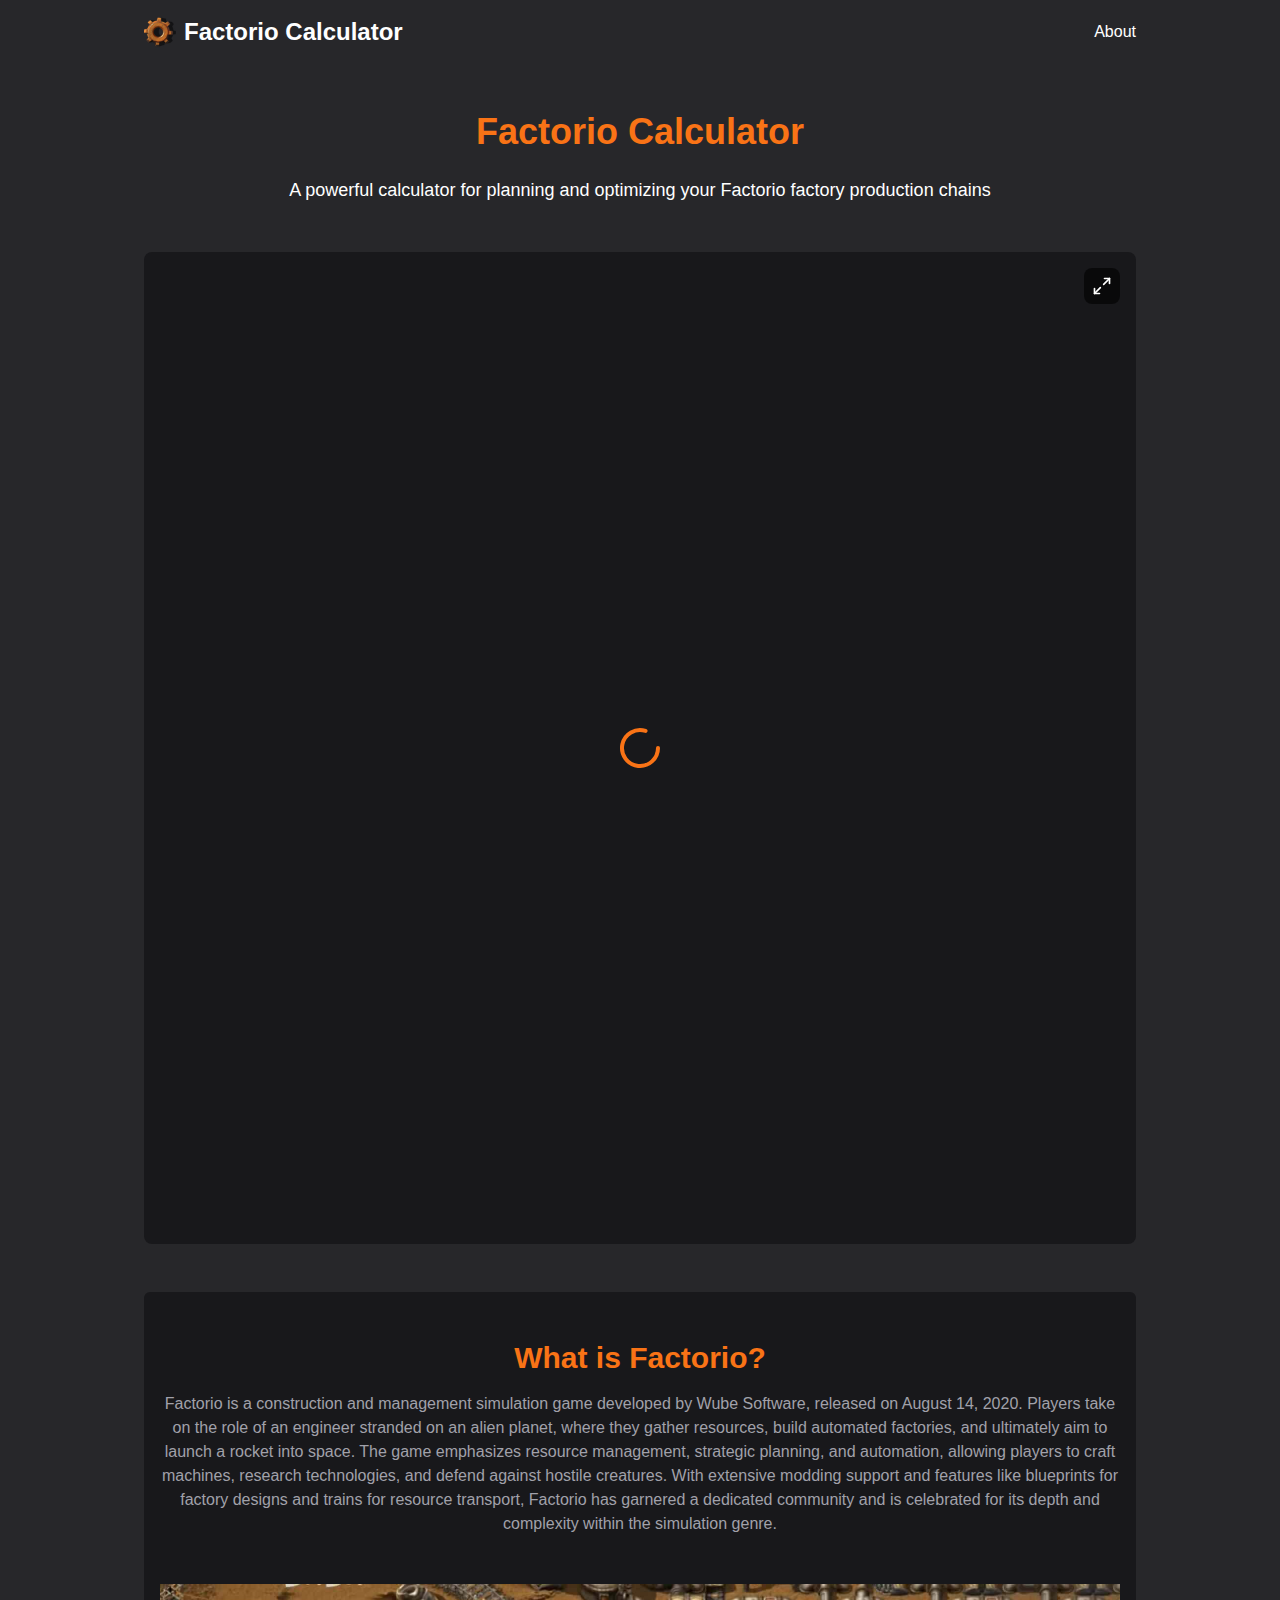
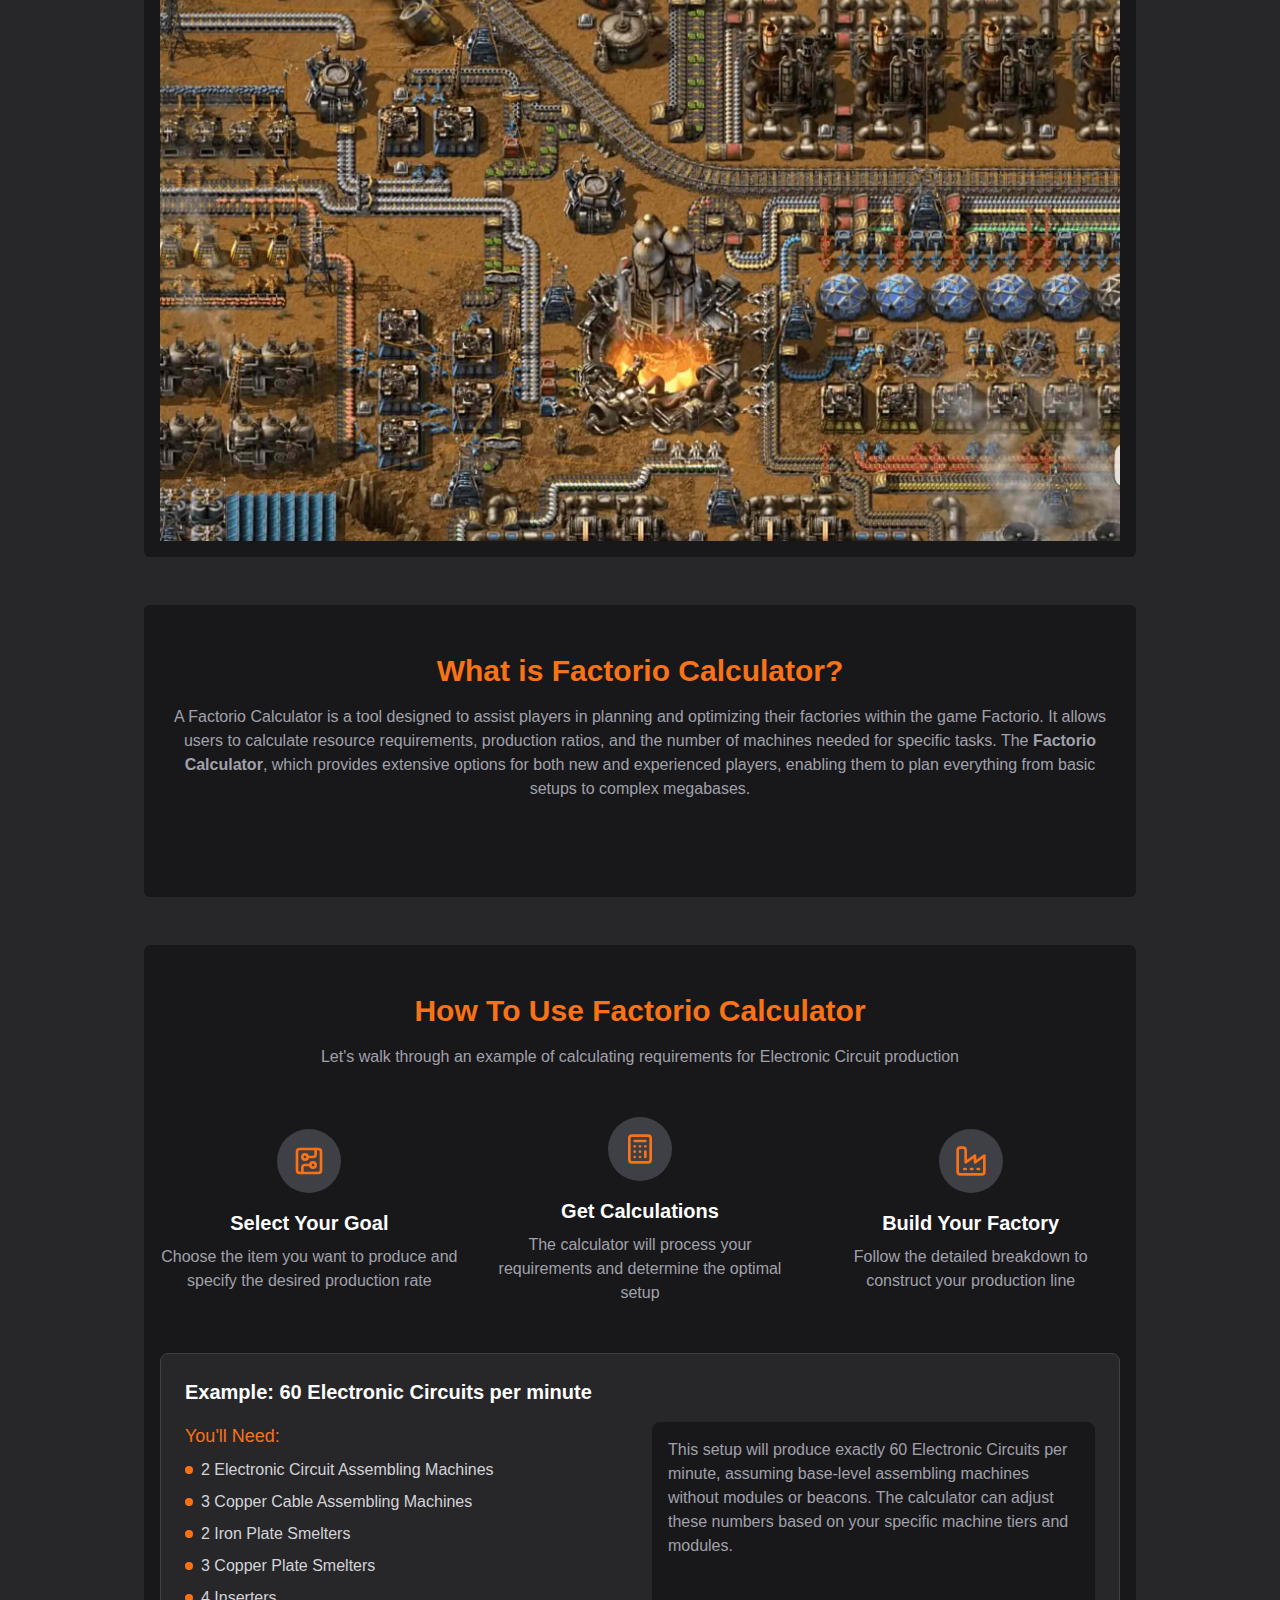
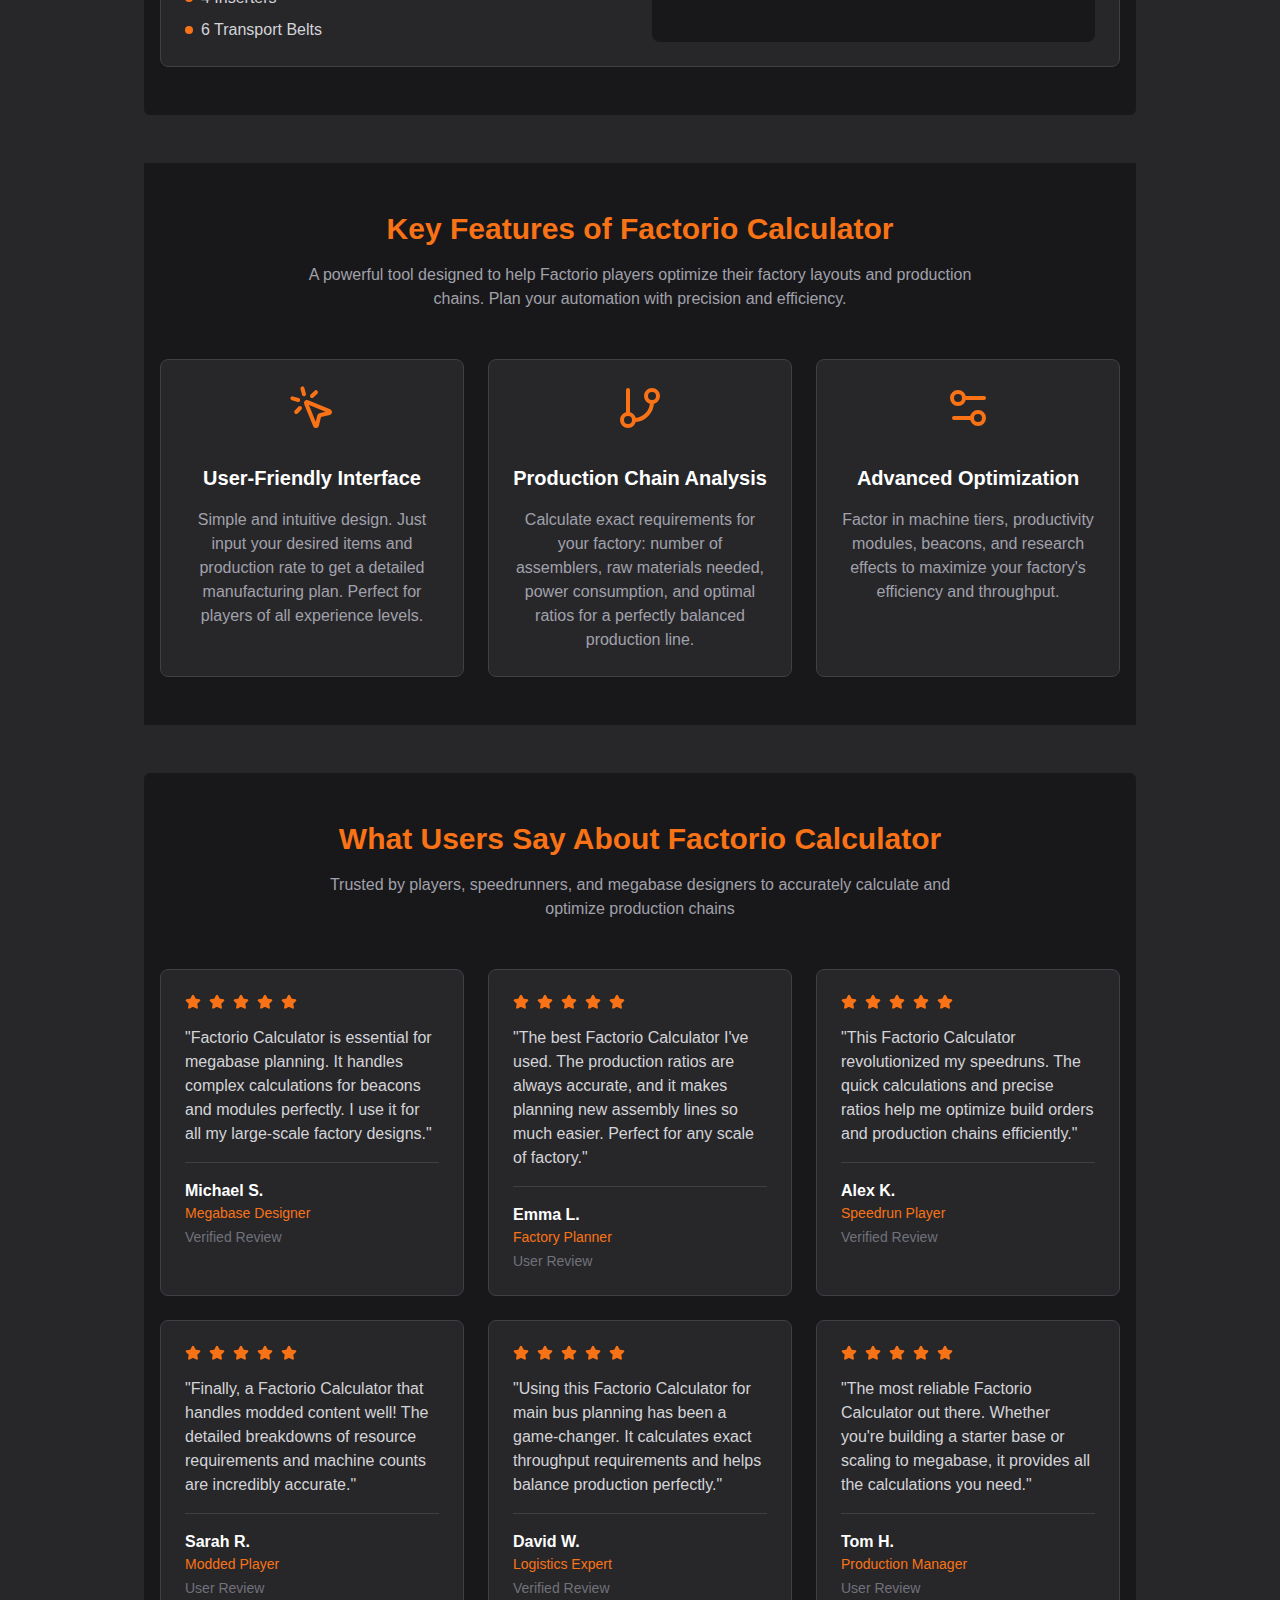
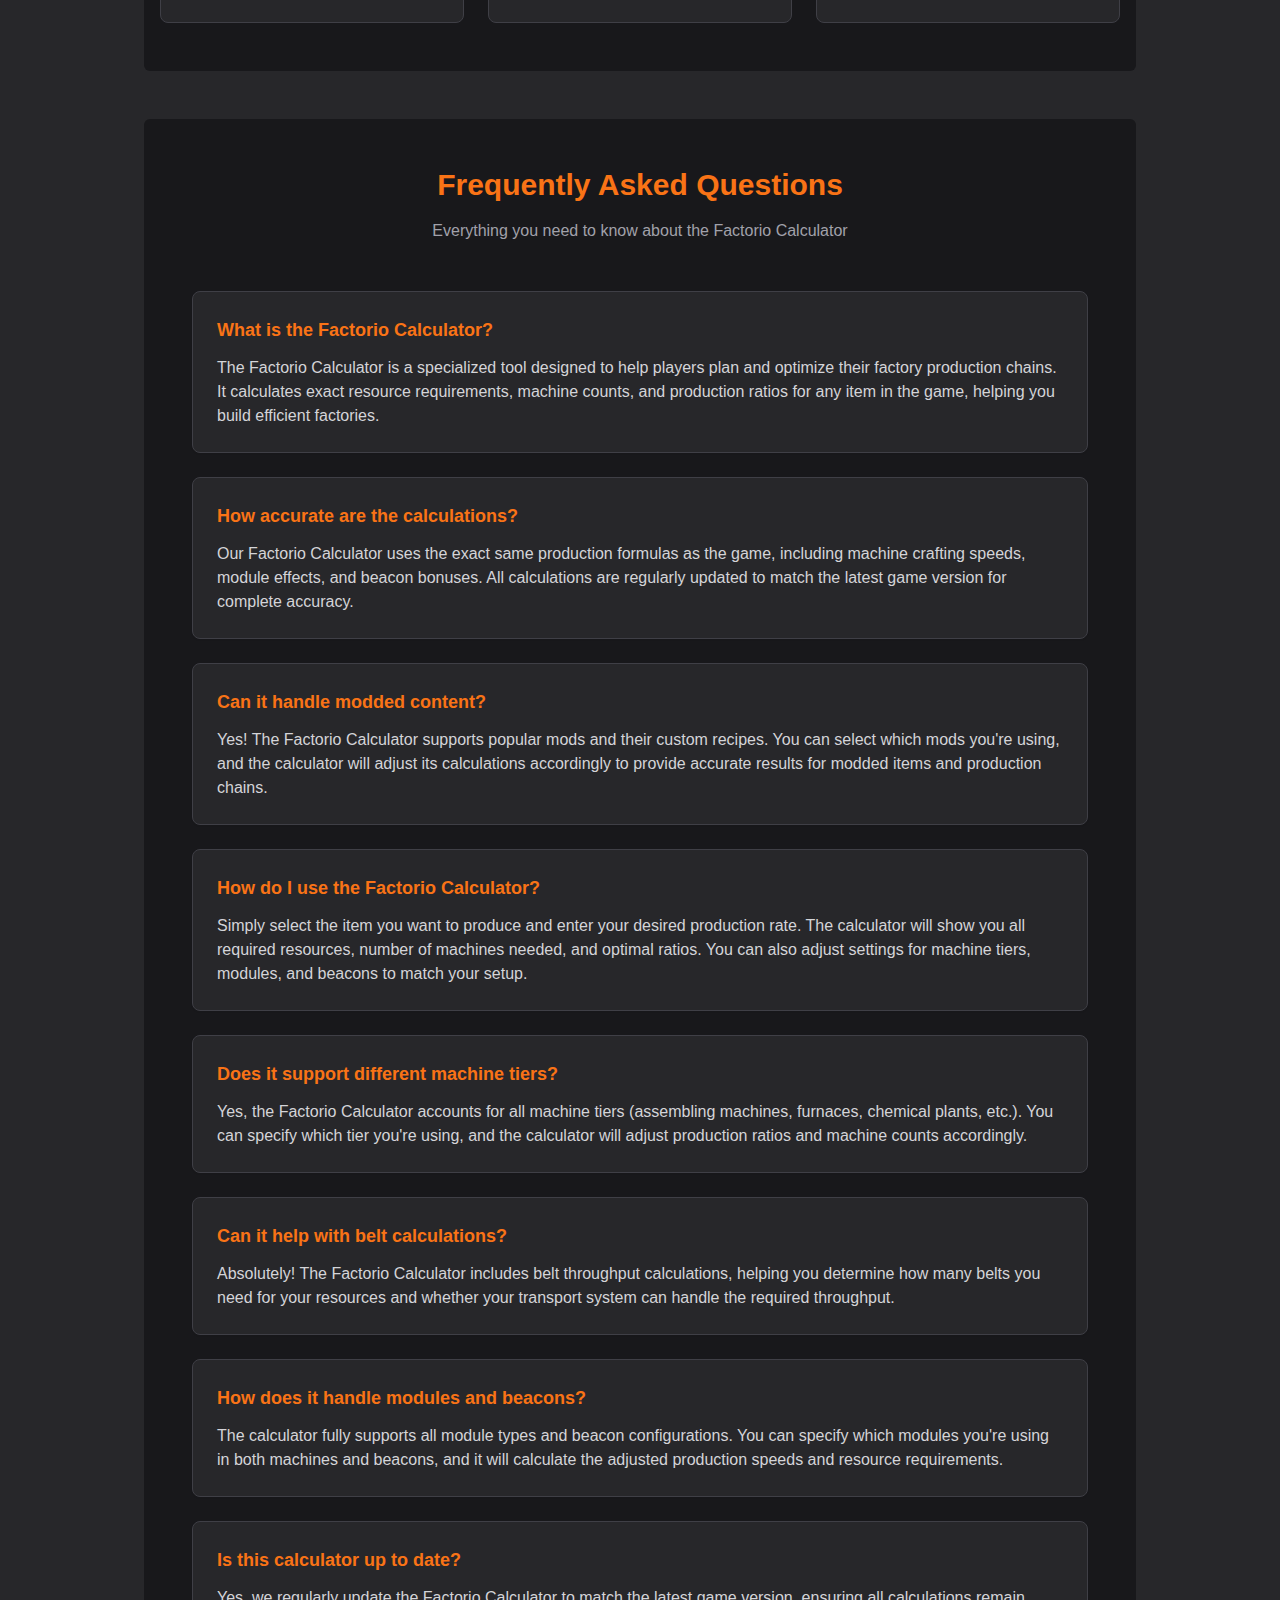
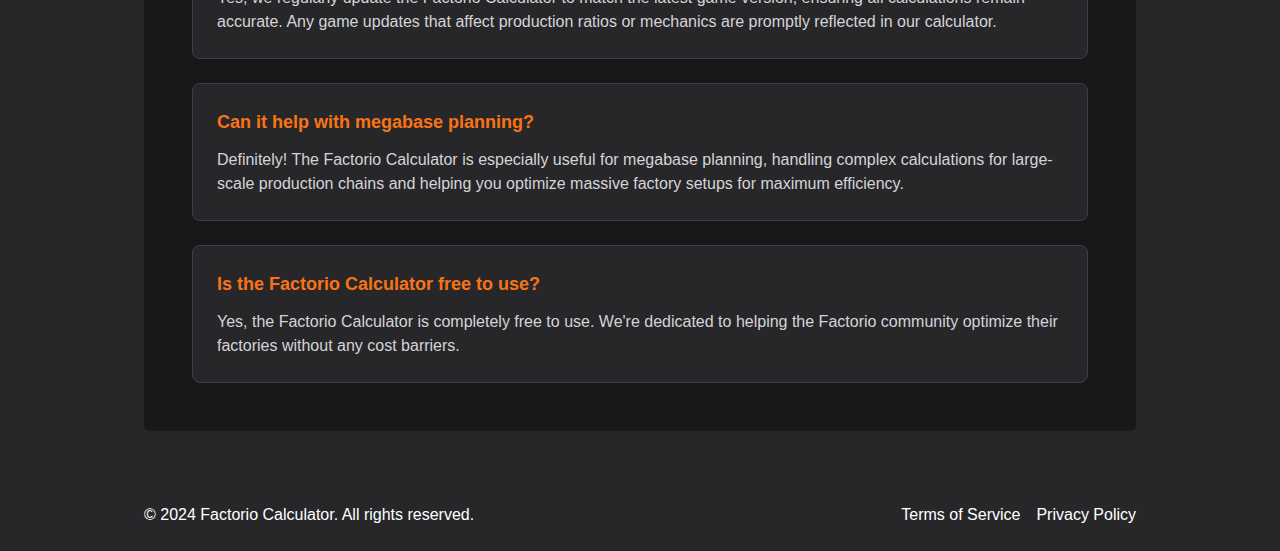
==== commit b4f00caa: "deploy: factoriocalculator/factoriocalculator@9364cddb9f89407b944b0944eee87e310fd64151" ====
--- a/index.html
+++ b/index.html
@@ -1,7 +1 @@
-<!DOCTYPE html><html lang="en"><head><meta charSet="utf-8"/><meta name="viewport" content="width=device-width, initial-scale=1"/><link rel="preload" as="image" href="/logo.svg"/><link rel="preload" as="image" href="/img/factorio.jpg"/><link rel="stylesheet" href="/_next/static/css/4ec9d78f4d8ed031.css" data-precedence="next"/><link rel="preload" as="script" fetchPriority="low" href="/_next/static/chunks/webpack-3aee9661f2b14011.js"/><script src="/_next/static/chunks/90f474f1-3d009dbbd0291ad5.js" async=""></script><script src="/_next/static/chunks/374-92e16fd43611e2fd.js" async=""></script><script src="/_next/static/chunks/main-app-152239efc1be9ab0.js" async=""></script><script src="/_next/static/chunks/app/page-4c071adb076ec3f2.js" async=""></script><script src="/_next/static/chunks/942-dafb51c225d5bbf0.js" async=""></script><script src="/_next/static/chunks/app/layout-1a5af59d42f06de6.js" async=""></script><link rel="preload" href="https://www.googletagmanager.com/gtag/js?id=G-XYZ" as="script"/><title>Factorio Calculator</title><meta name="description" content="Factorio Calculator is a tool that helps players plan and optimize their factories by calculating resource requirements, production ratios, and the number of machines needed for specific tasks in the game Factorio."/><link rel="canonical" href="https://factoriocalculator.github.io/"/><meta property="og:title" content="Factorio Calculator"/><meta property="og:description" content="Factorio Calculator is a tool that helps players plan and optimize their factories by calculating resource requirements, production ratios, and the number of machines needed for specific tasks in the game Factorio."/><meta property="og:image" content="https://factoriocalculator.github.io/logo.svg"/><meta property="og:image:width" content="1200"/><meta property="og:image:height" content="630"/><meta property="og:type" content="website"/><meta name="twitter:card" content="summary_large_image"/><meta name="twitter:title" content="Factorio Calculator"/><meta name="twitter:description" content="Factorio Calculator is a tool that helps players plan and optimize their factories by calculating resource requirements, production ratios, and the number of machines needed for specific tasks in the game Factorio."/><meta name="twitter:image" content="https://factoriocalculator.github.io/logo.svg"/><meta name="twitter:image:width" content="1200"/><meta name="twitter:image:height" content="630"/><script>
-              (function(c,l,a,r,i,t,y){
-                c[a]=c[a]||function(){(c[a].q=c[a].q||[]).push(arguments)};
-                t=l.createElement(r);t.async=1;t.src="https://www.clarity.ms/tag/"+i;
-                y=l.getElementsByTagName(r)[0];y.parentNode.insertBefore(t,y);
-              })(window, document, "clarity", "script", "xxx");
-            </script><script src="/_next/static/chunks/polyfills-42372ed130431b0a.js" noModule=""></script></head><body class="bg-zinc-800 text-white antialiased"><div class="flex flex-col min-h-screen"><header class=""><div class="max-w-5xl mx-auto py-4 px-4 flex flex-row items-center justify-between"><div class="flex items-center gap-2"><a class="flex items-center gap-2 hover:opacity-80" href="/"><img src="/logo.svg" alt="Logo" class="w-8 h-8"/><span class="text-2xl font-bold">Factorio Calculator</span></a></div><div class="hidden md:flex items-center gap-6"><a class="text-orange-500 hover:text-orange-600 whitespace-nowrap" href="/#about">About</a></div><button class="inline-flex items-center justify-center gap-2 whitespace-nowrap rounded-md text-sm font-medium ring-offset-background transition-colors focus-visible:outline-none focus-visible:ring-2 focus-visible:ring-ring focus-visible:ring-offset-2 disabled:pointer-events-none disabled:opacity-50 [&amp;_svg]:pointer-events-none [&amp;_svg]:size-4 [&amp;_svg]:shrink-0 border border-input bg-background hover:bg-accent hover:text-accent-foreground h-10 w-10 md:hidden" type="button" aria-haspopup="dialog" aria-expanded="false" aria-controls="radix-:Rdsq:" data-state="closed"><svg xmlns="http://www.w3.org/2000/svg" width="24" height="24" viewBox="0 0 24 24" fill="none" stroke="currentColor" stroke-width="2" stroke-linecap="round" stroke-linejoin="round" class="lucide lucide-menu h-5 w-5"><line x1="4" x2="20" y1="12" y2="12"></line><line x1="4" x2="20" y1="6" y2="6"></line><line x1="4" x2="20" y1="18" y2="18"></line></svg><span class="sr-only">Toggle menu</span></button></div></header><main class="flex-grow w-full max-w-5xl mx-auto px-2 md:px-4"><div class="py-12 space-y-12"><section class="max-w-4xl mx-auto text-center"><h1 class="text-4xl font-bold text-orange-500 mb-6">Factorio Calculator</h1><p class="text-lg">A powerful calculator for planning and optimizing your Factorio factory production chains</p></section><section><div id="game-container" class="relative w-full aspect-square bg-zinc-900 rounded-lg overflow-hidden"><div class="relative w-full h-full"><div class="absolute inset-0 flex items-center justify-center"><svg xmlns="http://www.w3.org/2000/svg" width="24" height="24" viewBox="0 0 24 24" fill="none" stroke="currentColor" stroke-width="2" stroke-linecap="round" stroke-linejoin="round" class="lucide lucide-loader-circle w-12 h-12 text-orange-500 animate-spin"><path d="M21 12a9 9 0 1 1-6.219-8.56"></path></svg></div><button class="absolute top-4 right-4 bg-black/60 hover:bg-black/80 text-white p-2 rounded-lg transition-all duration-300 transform hover:scale-110 active:scale-95" aria-label="Enter fullscreen"><svg xmlns="http://www.w3.org/2000/svg" width="24" height="24" viewBox="0 0 24 24" fill="none" stroke="currentColor" stroke-width="2" stroke-linecap="round" stroke-linejoin="round" class="lucide lucide-maximize2 h-5 w-5"><polyline points="15 3 21 3 21 9"></polyline><polyline points="9 21 3 21 3 15"></polyline><line x1="21" x2="14" y1="3" y2="10"></line><line x1="3" x2="10" y1="21" y2="14"></line></svg></button></div></div></section><section><div class="flex flex-col space-y-12 items-center justify-center" id="about"><div class="w-full pt-12 pb-4 bg-zinc-900 rounded-md"><div class="max-w-7xl mx-auto px-4"><h2 class="text-3xl font-bold text-orange-500 text-center mb-4">What is Factorio?</h2><div><p class="text-zinc-400 text-center mb-12">Factorio is a construction and management simulation game developed by Wube Software, released on August 14, 2020. Players take on the role of an engineer stranded on an alien planet, where they gather resources, build automated factories, and ultimately aim to launch a rocket into space. The game emphasizes resource management, strategic planning, and automation, allowing players to craft machines, research technologies, and defend against hostile creatures. With extensive modding support and features like blueprints for factory designs and trains for resource transport, Factorio has garnered a dedicated community and is celebrated for its depth and complexity within the simulation genre.</p><img src="/img/factorio.jpg" alt="Factorio" class="w-full h-auto"/></div></div></div><div class="w-full py-12 bg-zinc-900 rounded-md"><div class="max-w-7xl mx-auto px-4"><h2 class="text-3xl font-bold text-orange-500 text-center mb-4">What is Factorio Calculator?</h2><div><p class="text-zinc-400 text-center mb-12">A Factorio Calculator is a tool designed to assist players in planning and optimizing their factories within the game Factorio. It allows users to calculate resource requirements, production ratios, and the number of machines needed for specific tasks. The <strong>Factorio Calculator</strong>, which provides extensive options for both new and experienced players, enabling them to plan everything from basic setups to complex megabases.</p></div></div></div></div></section><section><section class="w-full py-12 bg-zinc-900 rounded-md" id="example"><div class="max-w-7xl mx-auto px-4"><h2 class="text-3xl font-bold text-orange-500 text-center mb-4">How To Use Factorio Calculator</h2><p class="text-zinc-400 text-center mb-12 max-w-2xl mx-auto">Let&#x27;s walk through an example of calculating requirements for Electronic Circuit production</p><div class="flex flex-col md:flex-row justify-between items-center gap-8 mb-12"><div class="flex flex-col items-center text-center "><div class="mb-4 p-4 bg-zinc-700 rounded-full"><svg xmlns="http://www.w3.org/2000/svg" width="24" height="24" viewBox="0 0 24 24" fill="none" stroke="currentColor" stroke-width="2" stroke-linecap="round" stroke-linejoin="round" class="lucide lucide-circuit-board w-8 h-8 text-orange-500"><rect width="18" height="18" x="3" y="3" rx="2"></rect><path d="M11 9h4a2 2 0 0 0 2-2V3"></path><circle cx="9" cy="9" r="2"></circle><path d="M7 21v-4a2 2 0 0 1 2-2h4"></path><circle cx="15" cy="15" r="2"></circle></svg></div><h3 class="text-xl font-semibold text-white mb-2">Select Your Goal</h3><p class="text-zinc-400 max-w-xs">Choose the item you want to produce and specify the desired production rate</p><svg xmlns="http://www.w3.org/2000/svg" width="24" height="24" viewBox="0 0 24 24" fill="none" stroke="currentColor" stroke-width="2" stroke-linecap="round" stroke-linejoin="round" class="lucide lucide-arrow-right hidden md:block h-8 w-8 text-orange-500 absolute -right-12 top-1/2 transform -translate-y-1/2"><path d="M5 12h14"></path><path d="m12 5 7 7-7 7"></path></svg></div><div class="flex flex-col items-center text-center "><div class="mb-4 p-4 bg-zinc-700 rounded-full"><svg xmlns="http://www.w3.org/2000/svg" width="24" height="24" viewBox="0 0 24 24" fill="none" stroke="currentColor" stroke-width="2" stroke-linecap="round" stroke-linejoin="round" class="lucide lucide-calculator w-8 h-8 text-orange-500"><rect width="16" height="20" x="4" y="2" rx="2"></rect><line x1="8" x2="16" y1="6" y2="6"></line><line x1="16" x2="16" y1="14" y2="18"></line><path d="M16 10h.01"></path><path d="M12 10h.01"></path><path d="M8 10h.01"></path><path d="M12 14h.01"></path><path d="M8 14h.01"></path><path d="M12 18h.01"></path><path d="M8 18h.01"></path></svg></div><h3 class="text-xl font-semibold text-white mb-2">Get Calculations</h3><p class="text-zinc-400 max-w-xs">The calculator will process your requirements and determine the optimal setup</p><svg xmlns="http://www.w3.org/2000/svg" width="24" height="24" viewBox="0 0 24 24" fill="none" stroke="currentColor" stroke-width="2" stroke-linecap="round" stroke-linejoin="round" class="lucide lucide-arrow-right hidden md:block h-8 w-8 text-orange-500 absolute -right-12 top-1/2 transform -translate-y-1/2"><path d="M5 12h14"></path><path d="m12 5 7 7-7 7"></path></svg></div><div class="flex flex-col items-center text-center "><div class="mb-4 p-4 bg-zinc-700 rounded-full"><svg xmlns="http://www.w3.org/2000/svg" width="24" height="24" viewBox="0 0 24 24" fill="none" stroke="currentColor" stroke-width="2" stroke-linecap="round" stroke-linejoin="round" class="lucide lucide-factory w-8 h-8 text-orange-500"><path d="M2 20a2 2 0 0 0 2 2h16a2 2 0 0 0 2-2V8l-7 5V8l-7 5V4a2 2 0 0 0-2-2H4a2 2 0 0 0-2 2Z"></path><path d="M17 18h1"></path><path d="M12 18h1"></path><path d="M7 18h1"></path></svg></div><h3 class="text-xl font-semibold text-white mb-2">Build Your Factory</h3><p class="text-zinc-400 max-w-xs">Follow the detailed breakdown to construct your production line</p></div></div><div class="rounded-lg border text-card-foreground shadow-sm bg-zinc-800 border-zinc-700"><div class="p-6"><h3 class="text-xl font-semibold text-white mb-4">Example: <!-- -->60 Electronic Circuits per minute</h3><div class="grid md:grid-cols-2 gap-6"><div><h4 class="text-lg font-medium text-orange-500 mb-2">You&#x27;ll Need:</h4><ul class="space-y-2 text-zinc-300"><li class="flex items-center gap-2"><span class="w-2 h-2 bg-orange-500 rounded-full"></span>2 Electronic Circuit Assembling Machines</li><li class="flex items-center gap-2"><span class="w-2 h-2 bg-orange-500 rounded-full"></span>3 Copper Cable Assembling Machines</li><li class="flex items-center gap-2"><span class="w-2 h-2 bg-orange-500 rounded-full"></span>2 Iron Plate Smelters</li><li class="flex items-center gap-2"><span class="w-2 h-2 bg-orange-500 rounded-full"></span>3 Copper Plate Smelters</li><li class="flex items-center gap-2"><span class="w-2 h-2 bg-orange-500 rounded-full"></span>4 Inserters</li><li class="flex items-center gap-2"><span class="w-2 h-2 bg-orange-500 rounded-full"></span>6 Transport Belts</li></ul></div><div class="bg-zinc-900 p-4 rounded-lg"><p class="text-zinc-400">This setup will produce exactly 60 Electronic Circuits per minute, assuming base-level assembling machines without modules or beacons. The calculator can adjust these numbers based on your specific machine tiers and modules.</p></div></div></div></div></div></section></section><section><section class="w-full py-12 bg-zinc-900" id="how-to-use"><div class="max-w-7xl mx-auto px-4"><h2 class="text-3xl font-bold text-orange-500 text-center mb-4">Key Features of Factorio Calculator</h2><p class="text-zinc-400 text-center mb-12 max-w-2xl mx-auto">A powerful tool designed to help Factorio players optimize their factory layouts and production chains. Plan your automation with precision and efficiency.</p><div class="grid md:grid-cols-3 gap-6"><div class="rounded-lg text-card-foreground shadow-sm bg-zinc-800 border border-zinc-700 relative overflow-hidden group hover:border-orange-500 transition-colors"><div class="absolute top-0 left-0 w-1 h-full bg-orange-500 opacity-0 group-hover:opacity-100 transition-opacity"></div><div class="p-6"><div class="flex flex-col items-center text-center space-y-4"><div class="mb-4 transform group-hover:scale-110 transition-transform"><svg xmlns="http://www.w3.org/2000/svg" width="24" height="24" viewBox="0 0 24 24" fill="none" stroke="currentColor" stroke-width="2" stroke-linecap="round" stroke-linejoin="round" class="lucide lucide-mouse-pointer-click w-12 h-12 text-orange-500"><path d="M14 4.1 12 6"></path><path d="m5.1 8-2.9-.8"></path><path d="m6 12-1.9 2"></path><path d="M7.2 2.2 8 5.1"></path><path d="M9.037 9.69a.498.498 0 0 1 .653-.653l11 4.5a.5.5 0 0 1-.074.949l-4.349 1.041a1 1 0 0 0-.74.739l-1.04 4.35a.5.5 0 0 1-.95.074z"></path></svg></div><h3 class="text-xl font-semibold text-white">User-Friendly Interface</h3><p class="text-zinc-400">Simple and intuitive design. Just input your desired items and production rate to get a detailed manufacturing plan. Perfect for players of all experience levels.</p></div></div></div><div class="rounded-lg text-card-foreground shadow-sm bg-zinc-800 border border-zinc-700 relative overflow-hidden group hover:border-orange-500 transition-colors"><div class="absolute top-0 left-0 w-1 h-full bg-orange-500 opacity-0 group-hover:opacity-100 transition-opacity"></div><div class="p-6"><div class="flex flex-col items-center text-center space-y-4"><div class="mb-4 transform group-hover:scale-110 transition-transform"><svg xmlns="http://www.w3.org/2000/svg" width="24" height="24" viewBox="0 0 24 24" fill="none" stroke="currentColor" stroke-width="2" stroke-linecap="round" stroke-linejoin="round" class="lucide lucide-git-branch w-12 h-12 text-orange-500"><line x1="6" x2="6" y1="3" y2="15"></line><circle cx="18" cy="6" r="3"></circle><circle cx="6" cy="18" r="3"></circle><path d="M18 9a9 9 0 0 1-9 9"></path></svg></div><h3 class="text-xl font-semibold text-white">Production Chain Analysis</h3><p class="text-zinc-400">Calculate exact requirements for your factory: number of assemblers, raw materials needed, power consumption, and optimal ratios for a perfectly balanced production line.</p></div></div></div><div class="rounded-lg text-card-foreground shadow-sm bg-zinc-800 border border-zinc-700 relative overflow-hidden group hover:border-orange-500 transition-colors"><div class="absolute top-0 left-0 w-1 h-full bg-orange-500 opacity-0 group-hover:opacity-100 transition-opacity"></div><div class="p-6"><div class="flex flex-col items-center text-center space-y-4"><div class="mb-4 transform group-hover:scale-110 transition-transform"><svg xmlns="http://www.w3.org/2000/svg" width="24" height="24" viewBox="0 0 24 24" fill="none" stroke="currentColor" stroke-width="2" stroke-linecap="round" stroke-linejoin="round" class="lucide lucide-settings2 w-12 h-12 text-orange-500"><path d="M20 7h-9"></path><path d="M14 17H5"></path><circle cx="17" cy="17" r="3"></circle><circle cx="7" cy="7" r="3"></circle></svg></div><h3 class="text-xl font-semibold text-white">Advanced Optimization</h3><p class="text-zinc-400">Factor in machine tiers, productivity modules, beacons, and research effects to maximize your factory&#x27;s efficiency and throughput.</p></div></div></div></div></div></section></section><section><div class="w-full py-12 bg-zinc-900 rounded-md" id="testimonials"><div class="max-w-7xl mx-auto px-4"><h2 class="text-3xl font-bold text-orange-500 text-center mb-4">What Users Say About Factorio Calculator</h2><p class="text-zinc-400 text-center mb-12 max-w-2xl mx-auto">Trusted by players, speedrunners, and megabase designers to accurately calculate and optimize production chains</p><div class="grid md:grid-cols-2 lg:grid-cols-3 gap-6"><div class="bg-zinc-800 rounded-lg p-6 border border-zinc-700 hover:border-orange-500 transition-colors"><div class="flex items-center gap-2 mb-4"><svg xmlns="http://www.w3.org/2000/svg" width="24" height="24" viewBox="0 0 24 24" fill="none" stroke="currentColor" stroke-width="2" stroke-linecap="round" stroke-linejoin="round" class="lucide lucide-star w-4 h-4 fill-orange-500 text-orange-500"><path d="M11.525 2.295a.53.53 0 0 1 .95 0l2.31 4.679a2.123 2.123 0 0 0 1.595 1.16l5.166.756a.53.53 0 0 1 .294.904l-3.736 3.638a2.123 2.123 0 0 0-.611 1.878l.882 5.14a.53.53 0 0 1-.771.56l-4.618-2.428a2.122 2.122 0 0 0-1.973 0L6.396 21.01a.53.53 0 0 1-.77-.56l.881-5.139a2.122 2.122 0 0 0-.611-1.879L2.16 9.795a.53.53 0 0 1 .294-.906l5.165-.755a2.122 2.122 0 0 0 1.597-1.16z"></path></svg><svg xmlns="http://www.w3.org/2000/svg" width="24" height="24" viewBox="0 0 24 24" fill="none" stroke="currentColor" stroke-width="2" stroke-linecap="round" stroke-linejoin="round" class="lucide lucide-star w-4 h-4 fill-orange-500 text-orange-500"><path d="M11.525 2.295a.53.53 0 0 1 .95 0l2.31 4.679a2.123 2.123 0 0 0 1.595 1.16l5.166.756a.53.53 0 0 1 .294.904l-3.736 3.638a2.123 2.123 0 0 0-.611 1.878l.882 5.14a.53.53 0 0 1-.771.56l-4.618-2.428a2.122 2.122 0 0 0-1.973 0L6.396 21.01a.53.53 0 0 1-.77-.56l.881-5.139a2.122 2.122 0 0 0-.611-1.879L2.16 9.795a.53.53 0 0 1 .294-.906l5.165-.755a2.122 2.122 0 0 0 1.597-1.16z"></path></svg><svg xmlns="http://www.w3.org/2000/svg" width="24" height="24" viewBox="0 0 24 24" fill="none" stroke="currentColor" stroke-width="2" stroke-linecap="round" stroke-linejoin="round" class="lucide lucide-star w-4 h-4 fill-orange-500 text-orange-500"><path d="M11.525 2.295a.53.53 0 0 1 .95 0l2.31 4.679a2.123 2.123 0 0 0 1.595 1.16l5.166.756a.53.53 0 0 1 .294.904l-3.736 3.638a2.123 2.123 0 0 0-.611 1.878l.882 5.14a.53.53 0 0 1-.771.56l-4.618-2.428a2.122 2.122 0 0 0-1.973 0L6.396 21.01a.53.53 0 0 1-.77-.56l.881-5.139a2.122 2.122 0 0 0-.611-1.879L2.16 9.795a.53.53 0 0 1 .294-.906l5.165-.755a2.122 2.122 0 0 0 1.597-1.16z"></path></svg><svg xmlns="http://www.w3.org/2000/svg" width="24" height="24" viewBox="0 0 24 24" fill="none" stroke="currentColor" stroke-width="2" stroke-linecap="round" stroke-linejoin="round" class="lucide lucide-star w-4 h-4 fill-orange-500 text-orange-500"><path d="M11.525 2.295a.53.53 0 0 1 .95 0l2.31 4.679a2.123 2.123 0 0 0 1.595 1.16l5.166.756a.53.53 0 0 1 .294.904l-3.736 3.638a2.123 2.123 0 0 0-.611 1.878l.882 5.14a.53.53 0 0 1-.771.56l-4.618-2.428a2.122 2.122 0 0 0-1.973 0L6.396 21.01a.53.53 0 0 1-.77-.56l.881-5.139a2.122 2.122 0 0 0-.611-1.879L2.16 9.795a.53.53 0 0 1 .294-.906l5.165-.755a2.122 2.122 0 0 0 1.597-1.16z"></path></svg><svg xmlns="http://www.w3.org/2000/svg" width="24" height="24" viewBox="0 0 24 24" fill="none" stroke="currentColor" stroke-width="2" stroke-linecap="round" stroke-linejoin="round" class="lucide lucide-star w-4 h-4 fill-orange-500 text-orange-500"><path d="M11.525 2.295a.53.53 0 0 1 .95 0l2.31 4.679a2.123 2.123 0 0 0 1.595 1.16l5.166.756a.53.53 0 0 1 .294.904l-3.736 3.638a2.123 2.123 0 0 0-.611 1.878l.882 5.14a.53.53 0 0 1-.771.56l-4.618-2.428a2.122 2.122 0 0 0-1.973 0L6.396 21.01a.53.53 0 0 1-.77-.56l.881-5.139a2.122 2.122 0 0 0-.611-1.879L2.16 9.795a.53.53 0 0 1 .294-.906l5.165-.755a2.122 2.122 0 0 0 1.597-1.16z"></path></svg></div><blockquote class="text-zinc-300 mb-4 min-h-[100px]">&quot;<!-- -->Factorio Calculator is essential for megabase planning. It handles complex calculations for beacons and modules perfectly. I use it for all my large-scale factory designs.<!-- -->&quot;</blockquote><div class="border-t border-zinc-700 pt-4"><div class="flex flex-col"><span class="font-semibold text-white">Michael S.</span><span class="text-orange-500 text-sm">Megabase Designer</span><span class="text-sm text-zinc-500 mt-1">Verified Review</span></div></div></div><div class="bg-zinc-800 rounded-lg p-6 border border-zinc-700 hover:border-orange-500 transition-colors"><div class="flex items-center gap-2 mb-4"><svg xmlns="http://www.w3.org/2000/svg" width="24" height="24" viewBox="0 0 24 24" fill="none" stroke="currentColor" stroke-width="2" stroke-linecap="round" stroke-linejoin="round" class="lucide lucide-star w-4 h-4 fill-orange-500 text-orange-500"><path d="M11.525 2.295a.53.53 0 0 1 .95 0l2.31 4.679a2.123 2.123 0 0 0 1.595 1.16l5.166.756a.53.53 0 0 1 .294.904l-3.736 3.638a2.123 2.123 0 0 0-.611 1.878l.882 5.14a.53.53 0 0 1-.771.56l-4.618-2.428a2.122 2.122 0 0 0-1.973 0L6.396 21.01a.53.53 0 0 1-.77-.56l.881-5.139a2.122 2.122 0 0 0-.611-1.879L2.16 9.795a.53.53 0 0 1 .294-.906l5.165-.755a2.122 2.122 0 0 0 1.597-1.16z"></path></svg><svg xmlns="http://www.w3.org/2000/svg" width="24" height="24" viewBox="0 0 24 24" fill="none" stroke="currentColor" stroke-width="2" stroke-linecap="round" stroke-linejoin="round" class="lucide lucide-star w-4 h-4 fill-orange-500 text-orange-500"><path d="M11.525 2.295a.53.53 0 0 1 .95 0l2.31 4.679a2.123 2.123 0 0 0 1.595 1.16l5.166.756a.53.53 0 0 1 .294.904l-3.736 3.638a2.123 2.123 0 0 0-.611 1.878l.882 5.14a.53.53 0 0 1-.771.56l-4.618-2.428a2.122 2.122 0 0 0-1.973 0L6.396 21.01a.53.53 0 0 1-.77-.56l.881-5.139a2.122 2.122 0 0 0-.611-1.879L2.16 9.795a.53.53 0 0 1 .294-.906l5.165-.755a2.122 2.122 0 0 0 1.597-1.16z"></path></svg><svg xmlns="http://www.w3.org/2000/svg" width="24" height="24" viewBox="0 0 24 24" fill="none" stroke="currentColor" stroke-width="2" stroke-linecap="round" stroke-linejoin="round" class="lucide lucide-star w-4 h-4 fill-orange-500 text-orange-500"><path d="M11.525 2.295a.53.53 0 0 1 .95 0l2.31 4.679a2.123 2.123 0 0 0 1.595 1.16l5.166.756a.53.53 0 0 1 .294.904l-3.736 3.638a2.123 2.123 0 0 0-.611 1.878l.882 5.14a.53.53 0 0 1-.771.56l-4.618-2.428a2.122 2.122 0 0 0-1.973 0L6.396 21.01a.53.53 0 0 1-.77-.56l.881-5.139a2.122 2.122 0 0 0-.611-1.879L2.16 9.795a.53.53 0 0 1 .294-.906l5.165-.755a2.122 2.122 0 0 0 1.597-1.16z"></path></svg><svg xmlns="http://www.w3.org/2000/svg" width="24" height="24" viewBox="0 0 24 24" fill="none" stroke="currentColor" stroke-width="2" stroke-linecap="round" stroke-linejoin="round" class="lucide lucide-star w-4 h-4 fill-orange-500 text-orange-500"><path d="M11.525 2.295a.53.53 0 0 1 .95 0l2.31 4.679a2.123 2.123 0 0 0 1.595 1.16l5.166.756a.53.53 0 0 1 .294.904l-3.736 3.638a2.123 2.123 0 0 0-.611 1.878l.882 5.14a.53.53 0 0 1-.771.56l-4.618-2.428a2.122 2.122 0 0 0-1.973 0L6.396 21.01a.53.53 0 0 1-.77-.56l.881-5.139a2.122 2.122 0 0 0-.611-1.879L2.16 9.795a.53.53 0 0 1 .294-.906l5.165-.755a2.122 2.122 0 0 0 1.597-1.16z"></path></svg><svg xmlns="http://www.w3.org/2000/svg" width="24" height="24" viewBox="0 0 24 24" fill="none" stroke="currentColor" stroke-width="2" stroke-linecap="round" stroke-linejoin="round" class="lucide lucide-star w-4 h-4 fill-orange-500 text-orange-500"><path d="M11.525 2.295a.53.53 0 0 1 .95 0l2.31 4.679a2.123 2.123 0 0 0 1.595 1.16l5.166.756a.53.53 0 0 1 .294.904l-3.736 3.638a2.123 2.123 0 0 0-.611 1.878l.882 5.14a.53.53 0 0 1-.771.56l-4.618-2.428a2.122 2.122 0 0 0-1.973 0L6.396 21.01a.53.53 0 0 1-.77-.56l.881-5.139a2.122 2.122 0 0 0-.611-1.879L2.16 9.795a.53.53 0 0 1 .294-.906l5.165-.755a2.122 2.122 0 0 0 1.597-1.16z"></path></svg></div><blockquote class="text-zinc-300 mb-4 min-h-[100px]">&quot;<!-- -->The best Factorio Calculator I&#x27;ve used. The production ratios are always accurate, and it makes planning new assembly lines so much easier. Perfect for any scale of factory.<!-- -->&quot;</blockquote><div class="border-t border-zinc-700 pt-4"><div class="flex flex-col"><span class="font-semibold text-white">Emma L.</span><span class="text-orange-500 text-sm">Factory Planner</span><span class="text-sm text-zinc-500 mt-1">User Review</span></div></div></div><div class="bg-zinc-800 rounded-lg p-6 border border-zinc-700 hover:border-orange-500 transition-colors"><div class="flex items-center gap-2 mb-4"><svg xmlns="http://www.w3.org/2000/svg" width="24" height="24" viewBox="0 0 24 24" fill="none" stroke="currentColor" stroke-width="2" stroke-linecap="round" stroke-linejoin="round" class="lucide lucide-star w-4 h-4 fill-orange-500 text-orange-500"><path d="M11.525 2.295a.53.53 0 0 1 .95 0l2.31 4.679a2.123 2.123 0 0 0 1.595 1.16l5.166.756a.53.53 0 0 1 .294.904l-3.736 3.638a2.123 2.123 0 0 0-.611 1.878l.882 5.14a.53.53 0 0 1-.771.56l-4.618-2.428a2.122 2.122 0 0 0-1.973 0L6.396 21.01a.53.53 0 0 1-.77-.56l.881-5.139a2.122 2.122 0 0 0-.611-1.879L2.16 9.795a.53.53 0 0 1 .294-.906l5.165-.755a2.122 2.122 0 0 0 1.597-1.16z"></path></svg><svg xmlns="http://www.w3.org/2000/svg" width="24" height="24" viewBox="0 0 24 24" fill="none" stroke="currentColor" stroke-width="2" stroke-linecap="round" stroke-linejoin="round" class="lucide lucide-star w-4 h-4 fill-orange-500 text-orange-500"><path d="M11.525 2.295a.53.53 0 0 1 .95 0l2.31 4.679a2.123 2.123 0 0 0 1.595 1.16l5.166.756a.53.53 0 0 1 .294.904l-3.736 3.638a2.123 2.123 0 0 0-.611 1.878l.882 5.14a.53.53 0 0 1-.771.56l-4.618-2.428a2.122 2.122 0 0 0-1.973 0L6.396 21.01a.53.53 0 0 1-.77-.56l.881-5.139a2.122 2.122 0 0 0-.611-1.879L2.16 9.795a.53.53 0 0 1 .294-.906l5.165-.755a2.122 2.122 0 0 0 1.597-1.16z"></path></svg><svg xmlns="http://www.w3.org/2000/svg" width="24" height="24" viewBox="0 0 24 24" fill="none" stroke="currentColor" stroke-width="2" stroke-linecap="round" stroke-linejoin="round" class="lucide lucide-star w-4 h-4 fill-orange-500 text-orange-500"><path d="M11.525 2.295a.53.53 0 0 1 .95 0l2.31 4.679a2.123 2.123 0 0 0 1.595 1.16l5.166.756a.53.53 0 0 1 .294.904l-3.736 3.638a2.123 2.123 0 0 0-.611 1.878l.882 5.14a.53.53 0 0 1-.771.56l-4.618-2.428a2.122 2.122 0 0 0-1.973 0L6.396 21.01a.53.53 0 0 1-.77-.56l.881-5.139a2.122 2.122 0 0 0-.611-1.879L2.16 9.795a.53.53 0 0 1 .294-.906l5.165-.755a2.122 2.122 0 0 0 1.597-1.16z"></path></svg><svg xmlns="http://www.w3.org/2000/svg" width="24" height="24" viewBox="0 0 24 24" fill="none" stroke="currentColor" stroke-width="2" stroke-linecap="round" stroke-linejoin="round" class="lucide lucide-star w-4 h-4 fill-orange-500 text-orange-500"><path d="M11.525 2.295a.53.53 0 0 1 .95 0l2.31 4.679a2.123 2.123 0 0 0 1.595 1.16l5.166.756a.53.53 0 0 1 .294.904l-3.736 3.638a2.123 2.123 0 0 0-.611 1.878l.882 5.14a.53.53 0 0 1-.771.56l-4.618-2.428a2.122 2.122 0 0 0-1.973 0L6.396 21.01a.53.53 0 0 1-.77-.56l.881-5.139a2.122 2.122 0 0 0-.611-1.879L2.16 9.795a.53.53 0 0 1 .294-.906l5.165-.755a2.122 2.122 0 0 0 1.597-1.16z"></path></svg><svg xmlns="http://www.w3.org/2000/svg" width="24" height="24" viewBox="0 0 24 24" fill="none" stroke="currentColor" stroke-width="2" stroke-linecap="round" stroke-linejoin="round" class="lucide lucide-star w-4 h-4 fill-orange-500 text-orange-500"><path d="M11.525 2.295a.53.53 0 0 1 .95 0l2.31 4.679a2.123 2.123 0 0 0 1.595 1.16l5.166.756a.53.53 0 0 1 .294.904l-3.736 3.638a2.123 2.123 0 0 0-.611 1.878l.882 5.14a.53.53 0 0 1-.771.56l-4.618-2.428a2.122 2.122 0 0 0-1.973 0L6.396 21.01a.53.53 0 0 1-.77-.56l.881-5.139a2.122 2.122 0 0 0-.611-1.879L2.16 9.795a.53.53 0 0 1 .294-.906l5.165-.755a2.122 2.122 0 0 0 1.597-1.16z"></path></svg></div><blockquote class="text-zinc-300 mb-4 min-h-[100px]">&quot;<!-- -->This Factorio Calculator revolutionized my speedruns. The quick calculations and precise ratios help me optimize build orders and production chains efficiently.<!-- -->&quot;</blockquote><div class="border-t border-zinc-700 pt-4"><div class="flex flex-col"><span class="font-semibold text-white">Alex K.</span><span class="text-orange-500 text-sm">Speedrun Player</span><span class="text-sm text-zinc-500 mt-1">Verified Review</span></div></div></div><div class="bg-zinc-800 rounded-lg p-6 border border-zinc-700 hover:border-orange-500 transition-colors"><div class="flex items-center gap-2 mb-4"><svg xmlns="http://www.w3.org/2000/svg" width="24" height="24" viewBox="0 0 24 24" fill="none" stroke="currentColor" stroke-width="2" stroke-linecap="round" stroke-linejoin="round" class="lucide lucide-star w-4 h-4 fill-orange-500 text-orange-500"><path d="M11.525 2.295a.53.53 0 0 1 .95 0l2.31 4.679a2.123 2.123 0 0 0 1.595 1.16l5.166.756a.53.53 0 0 1 .294.904l-3.736 3.638a2.123 2.123 0 0 0-.611 1.878l.882 5.14a.53.53 0 0 1-.771.56l-4.618-2.428a2.122 2.122 0 0 0-1.973 0L6.396 21.01a.53.53 0 0 1-.77-.56l.881-5.139a2.122 2.122 0 0 0-.611-1.879L2.16 9.795a.53.53 0 0 1 .294-.906l5.165-.755a2.122 2.122 0 0 0 1.597-1.16z"></path></svg><svg xmlns="http://www.w3.org/2000/svg" width="24" height="24" viewBox="0 0 24 24" fill="none" stroke="currentColor" stroke-width="2" stroke-linecap="round" stroke-linejoin="round" class="lucide lucide-star w-4 h-4 fill-orange-500 text-orange-500"><path d="M11.525 2.295a.53.53 0 0 1 .95 0l2.31 4.679a2.123 2.123 0 0 0 1.595 1.16l5.166.756a.53.53 0 0 1 .294.904l-3.736 3.638a2.123 2.123 0 0 0-.611 1.878l.882 5.14a.53.53 0 0 1-.771.56l-4.618-2.428a2.122 2.122 0 0 0-1.973 0L6.396 21.01a.53.53 0 0 1-.77-.56l.881-5.139a2.122 2.122 0 0 0-.611-1.879L2.16 9.795a.53.53 0 0 1 .294-.906l5.165-.755a2.122 2.122 0 0 0 1.597-1.16z"></path></svg><svg xmlns="http://www.w3.org/2000/svg" width="24" height="24" viewBox="0 0 24 24" fill="none" stroke="currentColor" stroke-width="2" stroke-linecap="round" stroke-linejoin="round" class="lucide lucide-star w-4 h-4 fill-orange-500 text-orange-500"><path d="M11.525 2.295a.53.53 0 0 1 .95 0l2.31 4.679a2.123 2.123 0 0 0 1.595 1.16l5.166.756a.53.53 0 0 1 .294.904l-3.736 3.638a2.123 2.123 0 0 0-.611 1.878l.882 5.14a.53.53 0 0 1-.771.56l-4.618-2.428a2.122 2.122 0 0 0-1.973 0L6.396 21.01a.53.53 0 0 1-.77-.56l.881-5.139a2.122 2.122 0 0 0-.611-1.879L2.16 9.795a.53.53 0 0 1 .294-.906l5.165-.755a2.122 2.122 0 0 0 1.597-1.16z"></path></svg><svg xmlns="http://www.w3.org/2000/svg" width="24" height="24" viewBox="0 0 24 24" fill="none" stroke="currentColor" stroke-width="2" stroke-linecap="round" stroke-linejoin="round" class="lucide lucide-star w-4 h-4 fill-orange-500 text-orange-500"><path d="M11.525 2.295a.53.53 0 0 1 .95 0l2.31 4.679a2.123 2.123 0 0 0 1.595 1.16l5.166.756a.53.53 0 0 1 .294.904l-3.736 3.638a2.123 2.123 0 0 0-.611 1.878l.882 5.14a.53.53 0 0 1-.771.56l-4.618-2.428a2.122 2.122 0 0 0-1.973 0L6.396 21.01a.53.53 0 0 1-.77-.56l.881-5.139a2.122 2.122 0 0 0-.611-1.879L2.16 9.795a.53.53 0 0 1 .294-.906l5.165-.755a2.122 2.122 0 0 0 1.597-1.16z"></path></svg><svg xmlns="http://www.w3.org/2000/svg" width="24" height="24" viewBox="0 0 24 24" fill="none" stroke="currentColor" stroke-width="2" stroke-linecap="round" stroke-linejoin="round" class="lucide lucide-star w-4 h-4 fill-orange-500 text-orange-500"><path d="M11.525 2.295a.53.53 0 0 1 .95 0l2.31 4.679a2.123 2.123 0 0 0 1.595 1.16l5.166.756a.53.53 0 0 1 .294.904l-3.736 3.638a2.123 2.123 0 0 0-.611 1.878l.882 5.14a.53.53 0 0 1-.771.56l-4.618-2.428a2.122 2.122 0 0 0-1.973 0L6.396 21.01a.53.53 0 0 1-.77-.56l.881-5.139a2.122 2.122 0 0 0-.611-1.879L2.16 9.795a.53.53 0 0 1 .294-.906l5.165-.755a2.122 2.122 0 0 0 1.597-1.16z"></path></svg></div><blockquote class="text-zinc-300 mb-4 min-h-[100px]">&quot;<!-- -->Finally, a Factorio Calculator that handles modded content well! The detailed breakdowns of resource requirements and machine counts are incredibly accurate.<!-- -->&quot;</blockquote><div class="border-t border-zinc-700 pt-4"><div class="flex flex-col"><span class="font-semibold text-white">Sarah R.</span><span class="text-orange-500 text-sm">Modded Player</span><span class="text-sm text-zinc-500 mt-1">User Review</span></div></div></div><div class="bg-zinc-800 rounded-lg p-6 border border-zinc-700 hover:border-orange-500 transition-colors"><div class="flex items-center gap-2 mb-4"><svg xmlns="http://www.w3.org/2000/svg" width="24" height="24" viewBox="0 0 24 24" fill="none" stroke="currentColor" stroke-width="2" stroke-linecap="round" stroke-linejoin="round" class="lucide lucide-star w-4 h-4 fill-orange-500 text-orange-500"><path d="M11.525 2.295a.53.53 0 0 1 .95 0l2.31 4.679a2.123 2.123 0 0 0 1.595 1.16l5.166.756a.53.53 0 0 1 .294.904l-3.736 3.638a2.123 2.123 0 0 0-.611 1.878l.882 5.14a.53.53 0 0 1-.771.56l-4.618-2.428a2.122 2.122 0 0 0-1.973 0L6.396 21.01a.53.53 0 0 1-.77-.56l.881-5.139a2.122 2.122 0 0 0-.611-1.879L2.16 9.795a.53.53 0 0 1 .294-.906l5.165-.755a2.122 2.122 0 0 0 1.597-1.16z"></path></svg><svg xmlns="http://www.w3.org/2000/svg" width="24" height="24" viewBox="0 0 24 24" fill="none" stroke="currentColor" stroke-width="2" stroke-linecap="round" stroke-linejoin="round" class="lucide lucide-star w-4 h-4 fill-orange-500 text-orange-500"><path d="M11.525 2.295a.53.53 0 0 1 .95 0l2.31 4.679a2.123 2.123 0 0 0 1.595 1.16l5.166.756a.53.53 0 0 1 .294.904l-3.736 3.638a2.123 2.123 0 0 0-.611 1.878l.882 5.14a.53.53 0 0 1-.771.56l-4.618-2.428a2.122 2.122 0 0 0-1.973 0L6.396 21.01a.53.53 0 0 1-.77-.56l.881-5.139a2.122 2.122 0 0 0-.611-1.879L2.16 9.795a.53.53 0 0 1 .294-.906l5.165-.755a2.122 2.122 0 0 0 1.597-1.16z"></path></svg><svg xmlns="http://www.w3.org/2000/svg" width="24" height="24" viewBox="0 0 24 24" fill="none" stroke="currentColor" stroke-width="2" stroke-linecap="round" stroke-linejoin="round" class="lucide lucide-star w-4 h-4 fill-orange-500 text-orange-500"><path d="M11.525 2.295a.53.53 0 0 1 .95 0l2.31 4.679a2.123 2.123 0 0 0 1.595 1.16l5.166.756a.53.53 0 0 1 .294.904l-3.736 3.638a2.123 2.123 0 0 0-.611 1.878l.882 5.14a.53.53 0 0 1-.771.56l-4.618-2.428a2.122 2.122 0 0 0-1.973 0L6.396 21.01a.53.53 0 0 1-.77-.56l.881-5.139a2.122 2.122 0 0 0-.611-1.879L2.16 9.795a.53.53 0 0 1 .294-.906l5.165-.755a2.122 2.122 0 0 0 1.597-1.16z"></path></svg><svg xmlns="http://www.w3.org/2000/svg" width="24" height="24" viewBox="0 0 24 24" fill="none" stroke="currentColor" stroke-width="2" stroke-linecap="round" stroke-linejoin="round" class="lucide lucide-star w-4 h-4 fill-orange-500 text-orange-500"><path d="M11.525 2.295a.53.53 0 0 1 .95 0l2.31 4.679a2.123 2.123 0 0 0 1.595 1.16l5.166.756a.53.53 0 0 1 .294.904l-3.736 3.638a2.123 2.123 0 0 0-.611 1.878l.882 5.14a.53.53 0 0 1-.771.56l-4.618-2.428a2.122 2.122 0 0 0-1.973 0L6.396 21.01a.53.53 0 0 1-.77-.56l.881-5.139a2.122 2.122 0 0 0-.611-1.879L2.16 9.795a.53.53 0 0 1 .294-.906l5.165-.755a2.122 2.122 0 0 0 1.597-1.16z"></path></svg><svg xmlns="http://www.w3.org/2000/svg" width="24" height="24" viewBox="0 0 24 24" fill="none" stroke="currentColor" stroke-width="2" stroke-linecap="round" stroke-linejoin="round" class="lucide lucide-star w-4 h-4 fill-orange-500 text-orange-500"><path d="M11.525 2.295a.53.53 0 0 1 .95 0l2.31 4.679a2.123 2.123 0 0 0 1.595 1.16l5.166.756a.53.53 0 0 1 .294.904l-3.736 3.638a2.123 2.123 0 0 0-.611 1.878l.882 5.14a.53.53 0 0 1-.771.56l-4.618-2.428a2.122 2.122 0 0 0-1.973 0L6.396 21.01a.53.53 0 0 1-.77-.56l.881-5.139a2.122 2.122 0 0 0-.611-1.879L2.16 9.795a.53.53 0 0 1 .294-.906l5.165-.755a2.122 2.122 0 0 0 1.597-1.16z"></path></svg></div><blockquote class="text-zinc-300 mb-4 min-h-[100px]">&quot;<!-- -->Using this Factorio Calculator for main bus planning has been a game-changer. It calculates exact throughput requirements and helps balance production perfectly.<!-- -->&quot;</blockquote><div class="border-t border-zinc-700 pt-4"><div class="flex flex-col"><span class="font-semibold text-white">David W.</span><span class="text-orange-500 text-sm">Logistics Expert</span><span class="text-sm text-zinc-500 mt-1">Verified Review</span></div></div></div><div class="bg-zinc-800 rounded-lg p-6 border border-zinc-700 hover:border-orange-500 transition-colors"><div class="flex items-center gap-2 mb-4"><svg xmlns="http://www.w3.org/2000/svg" width="24" height="24" viewBox="0 0 24 24" fill="none" stroke="currentColor" stroke-width="2" stroke-linecap="round" stroke-linejoin="round" class="lucide lucide-star w-4 h-4 fill-orange-500 text-orange-500"><path d="M11.525 2.295a.53.53 0 0 1 .95 0l2.31 4.679a2.123 2.123 0 0 0 1.595 1.16l5.166.756a.53.53 0 0 1 .294.904l-3.736 3.638a2.123 2.123 0 0 0-.611 1.878l.882 5.14a.53.53 0 0 1-.771.56l-4.618-2.428a2.122 2.122 0 0 0-1.973 0L6.396 21.01a.53.53 0 0 1-.77-.56l.881-5.139a2.122 2.122 0 0 0-.611-1.879L2.16 9.795a.53.53 0 0 1 .294-.906l5.165-.755a2.122 2.122 0 0 0 1.597-1.16z"></path></svg><svg xmlns="http://www.w3.org/2000/svg" width="24" height="24" viewBox="0 0 24 24" fill="none" stroke="currentColor" stroke-width="2" stroke-linecap="round" stroke-linejoin="round" class="lucide lucide-star w-4 h-4 fill-orange-500 text-orange-500"><path d="M11.525 2.295a.53.53 0 0 1 .95 0l2.31 4.679a2.123 2.123 0 0 0 1.595 1.16l5.166.756a.53.53 0 0 1 .294.904l-3.736 3.638a2.123 2.123 0 0 0-.611 1.878l.882 5.14a.53.53 0 0 1-.771.56l-4.618-2.428a2.122 2.122 0 0 0-1.973 0L6.396 21.01a.53.53 0 0 1-.77-.56l.881-5.139a2.122 2.122 0 0 0-.611-1.879L2.16 9.795a.53.53 0 0 1 .294-.906l5.165-.755a2.122 2.122 0 0 0 1.597-1.16z"></path></svg><svg xmlns="http://www.w3.org/2000/svg" width="24" height="24" viewBox="0 0 24 24" fill="none" stroke="currentColor" stroke-width="2" stroke-linecap="round" stroke-linejoin="round" class="lucide lucide-star w-4 h-4 fill-orange-500 text-orange-500"><path d="M11.525 2.295a.53.53 0 0 1 .95 0l2.31 4.679a2.123 2.123 0 0 0 1.595 1.16l5.166.756a.53.53 0 0 1 .294.904l-3.736 3.638a2.123 2.123 0 0 0-.611 1.878l.882 5.14a.53.53 0 0 1-.771.56l-4.618-2.428a2.122 2.122 0 0 0-1.973 0L6.396 21.01a.53.53 0 0 1-.77-.56l.881-5.139a2.122 2.122 0 0 0-.611-1.879L2.16 9.795a.53.53 0 0 1 .294-.906l5.165-.755a2.122 2.122 0 0 0 1.597-1.16z"></path></svg><svg xmlns="http://www.w3.org/2000/svg" width="24" height="24" viewBox="0 0 24 24" fill="none" stroke="currentColor" stroke-width="2" stroke-linecap="round" stroke-linejoin="round" class="lucide lucide-star w-4 h-4 fill-orange-500 text-orange-500"><path d="M11.525 2.295a.53.53 0 0 1 .95 0l2.31 4.679a2.123 2.123 0 0 0 1.595 1.16l5.166.756a.53.53 0 0 1 .294.904l-3.736 3.638a2.123 2.123 0 0 0-.611 1.878l.882 5.14a.53.53 0 0 1-.771.56l-4.618-2.428a2.122 2.122 0 0 0-1.973 0L6.396 21.01a.53.53 0 0 1-.77-.56l.881-5.139a2.122 2.122 0 0 0-.611-1.879L2.16 9.795a.53.53 0 0 1 .294-.906l5.165-.755a2.122 2.122 0 0 0 1.597-1.16z"></path></svg><svg xmlns="http://www.w3.org/2000/svg" width="24" height="24" viewBox="0 0 24 24" fill="none" stroke="currentColor" stroke-width="2" stroke-linecap="round" stroke-linejoin="round" class="lucide lucide-star w-4 h-4 fill-orange-500 text-orange-500"><path d="M11.525 2.295a.53.53 0 0 1 .95 0l2.31 4.679a2.123 2.123 0 0 0 1.595 1.16l5.166.756a.53.53 0 0 1 .294.904l-3.736 3.638a2.123 2.123 0 0 0-.611 1.878l.882 5.14a.53.53 0 0 1-.771.56l-4.618-2.428a2.122 2.122 0 0 0-1.973 0L6.396 21.01a.53.53 0 0 1-.77-.56l.881-5.139a2.122 2.122 0 0 0-.611-1.879L2.16 9.795a.53.53 0 0 1 .294-.906l5.165-.755a2.122 2.122 0 0 0 1.597-1.16z"></path></svg></div><blockquote class="text-zinc-300 mb-4 min-h-[100px]">&quot;<!-- -->The most reliable Factorio Calculator out there. Whether you&#x27;re building a starter base or scaling to megabase, it provides all the calculations you need.<!-- -->&quot;</blockquote><div class="border-t border-zinc-700 pt-4"><div class="flex flex-col"><span class="font-semibold text-white">Tom H.</span><span class="text-orange-500 text-sm">Production Manager</span><span class="text-sm text-zinc-500 mt-1">User Review</span></div></div></div></div></div></div></section><section><section class="w-full py-12 bg-zinc-900 rounded-md" id="faq"><div class="max-w-7xl mx-auto px-4"><h2 class="text-3xl font-bold text-orange-500 text-center mb-4">Frequently Asked Questions</h2><p class="text-zinc-400 text-center mb-12 max-w-2xl mx-auto">Everything you need to know about the Factorio Calculator</p><div class="max-w-4xl mx-auto grid gap-6"><div class="rounded-lg text-card-foreground shadow-sm bg-zinc-800 border border-zinc-700 p-6 hover:border-orange-500 transition-colors"><h3 class="text-lg font-semibold text-orange-500 mb-3">What is the Factorio Calculator?</h3><p class="text-zinc-300">The Factorio Calculator is a specialized tool designed to help players plan and optimize their factory production chains. It calculates exact resource requirements, machine counts, and production ratios for any item in the game, helping you build efficient factories.</p></div><div class="rounded-lg text-card-foreground shadow-sm bg-zinc-800 border border-zinc-700 p-6 hover:border-orange-500 transition-colors"><h3 class="text-lg font-semibold text-orange-500 mb-3">How accurate are the calculations?</h3><p class="text-zinc-300">Our Factorio Calculator uses the exact same production formulas as the game, including machine crafting speeds, module effects, and beacon bonuses. All calculations are regularly updated to match the latest game version for complete accuracy.</p></div><div class="rounded-lg text-card-foreground shadow-sm bg-zinc-800 border border-zinc-700 p-6 hover:border-orange-500 transition-colors"><h3 class="text-lg font-semibold text-orange-500 mb-3">Can it handle modded content?</h3><p class="text-zinc-300">Yes! The Factorio Calculator supports popular mods and their custom recipes. You can select which mods you&#x27;re using, and the calculator will adjust its calculations accordingly to provide accurate results for modded items and production chains.</p></div><div class="rounded-lg text-card-foreground shadow-sm bg-zinc-800 border border-zinc-700 p-6 hover:border-orange-500 transition-colors"><h3 class="text-lg font-semibold text-orange-500 mb-3">How do I use the Factorio Calculator?</h3><p class="text-zinc-300">Simply select the item you want to produce and enter your desired production rate. The calculator will show you all required resources, number of machines needed, and optimal ratios. You can also adjust settings for machine tiers, modules, and beacons to match your setup.</p></div><div class="rounded-lg text-card-foreground shadow-sm bg-zinc-800 border border-zinc-700 p-6 hover:border-orange-500 transition-colors"><h3 class="text-lg font-semibold text-orange-500 mb-3">Does it support different machine tiers?</h3><p class="text-zinc-300">Yes, the Factorio Calculator accounts for all machine tiers (assembling machines, furnaces, chemical plants, etc.). You can specify which tier you&#x27;re using, and the calculator will adjust production ratios and machine counts accordingly.</p></div><div class="rounded-lg text-card-foreground shadow-sm bg-zinc-800 border border-zinc-700 p-6 hover:border-orange-500 transition-colors"><h3 class="text-lg font-semibold text-orange-500 mb-3">Can it help with belt calculations?</h3><p class="text-zinc-300">Absolutely! The Factorio Calculator includes belt throughput calculations, helping you determine how many belts you need for your resources and whether your transport system can handle the required throughput.</p></div><div class="rounded-lg text-card-foreground shadow-sm bg-zinc-800 border border-zinc-700 p-6 hover:border-orange-500 transition-colors"><h3 class="text-lg font-semibold text-orange-500 mb-3">How does it handle modules and beacons?</h3><p class="text-zinc-300">The calculator fully supports all module types and beacon configurations. You can specify which modules you&#x27;re using in both machines and beacons, and it will calculate the adjusted production speeds and resource requirements.</p></div><div class="rounded-lg text-card-foreground shadow-sm bg-zinc-800 border border-zinc-700 p-6 hover:border-orange-500 transition-colors"><h3 class="text-lg font-semibold text-orange-500 mb-3">Is this calculator up to date?</h3><p class="text-zinc-300">Yes, we regularly update the Factorio Calculator to match the latest game version, ensuring all calculations remain accurate. Any game updates that affect production ratios or mechanics are promptly reflected in our calculator.</p></div><div class="rounded-lg text-card-foreground shadow-sm bg-zinc-800 border border-zinc-700 p-6 hover:border-orange-500 transition-colors"><h3 class="text-lg font-semibold text-orange-500 mb-3">Can it help with megabase planning?</h3><p class="text-zinc-300">Definitely! The Factorio Calculator is especially useful for megabase planning, handling complex calculations for large-scale production chains and helping you optimize massive factory setups for maximum efficiency.</p></div><div class="rounded-lg text-card-foreground shadow-sm bg-zinc-800 border border-zinc-700 p-6 hover:border-orange-500 transition-colors"><h3 class="text-lg font-semibold text-orange-500 mb-3">Is the Factorio Calculator free to use?</h3><p class="text-zinc-300">Yes, the Factorio Calculator is completely free to use. We&#x27;re dedicated to helping the Factorio community optimize their factories without any cost barriers.</p></div></div></div></section></section></div></main><footer class=""><div class="max-w-5xl mx-auto px-4 py-6"><div class="flex flex-col md:flex-row justify-between items-center"><div class="mb-4 md:mb-0"><p>© <!-- -->2024<!-- --> Factorio Calculator. All rights reserved.</p></div><nav><ul class="flex space-x-4"><li><a class="hover:underline" href="/terms">Terms of Service</a></li><li><a class="hover:underline" href="/privacy">Privacy Policy</a></li></ul></nav></div></div></footer></div><script src="/_next/static/chunks/webpack-3aee9661f2b14011.js" async=""></script><script>(self.__next_f=self.__next_f||[]).push([0]);self.__next_f.push([2,null])</script><script>self.__next_f.push([1,"1:HL[\"/_next/static/css/4ec9d78f4d8ed031.css\",\"style\"]\n"])</script><script>self.__next_f.push([1,"2:I[2578,[],\"\"]\n4:I[1640,[\"931\",\"static/chunks/app/page-4c071adb076ec3f2.js\"],\"default\"]\n5:I[5711,[\"942\",\"static/chunks/942-dafb51c225d5bbf0.js\",\"185\",\"static/chunks/app/layout-1a5af59d42f06de6.js\"],\"GoogleAnalytics\"]\n6:I[2018,[\"942\",\"static/chunks/942-dafb51c225d5bbf0.js\",\"185\",\"static/chunks/app/layout-1a5af59d42f06de6.js\"],\"\"]\n7:I[6115,[\"942\",\"static/chunks/942-dafb51c225d5bbf0.js\",\"185\",\"static/chunks/app/layout-1a5af59d42f06de6.js\"],\"\"]\n8:I[6545,[\"942\",\"static/chunks/942-dafb51c225d5bbf0.js\",\"185\",\"static/chunks/app/layout-1a5af59d42f06de6.js\"],\"default\"]\n9:I[1825,[],\"\"]\na:I[3140,[],\"\"]\nc:I[6877,[],\"\"]\nd:[]\n"])</script><script>self.__next_f.push([1,"0:[\"$\",\"$L2\",null,{\"buildId\":\"DjSX12t7ksZdm_VBTnNX7\",\"assetPrefix\":\"\",\"urlParts\":[\"\",\"\"],\"initialTree\":[\"\",{\"children\":[\"__PAGE__\",{}]},\"$undefined\",\"$undefined\",true],\"initialSeedData\":[\"\",{\"children\":[\"__PAGE__\",{},[[\"$L3\",[\"$\",\"div\",null,{\"className\":\"py-12 space-y-12\",\"children\":[[\"$\",\"section\",null,{\"className\":\"max-w-4xl mx-auto text-center\",\"children\":[[\"$\",\"h1\",null,{\"className\":\"text-4xl font-bold text-orange-500 mb-6\",\"children\":\"Factorio Calculator\"}],[\"$\",\"p\",null,{\"className\":\"text-lg\",\"children\":\"A powerful calculator for planning and optimizing your Factorio factory production chains\"}]]}],[\"$\",\"section\",null,{\"children\":[\"$\",\"$L4\",null,{}]}],[\"$\",\"section\",null,{\"children\":[\"$\",\"div\",null,{\"className\":\"flex flex-col space-y-12 items-center justify-center\",\"id\":\"about\",\"children\":[[\"$\",\"div\",null,{\"className\":\"w-full pt-12 pb-4 bg-zinc-900 rounded-md\",\"children\":[\"$\",\"div\",null,{\"className\":\"max-w-7xl mx-auto px-4\",\"children\":[[\"$\",\"h2\",null,{\"className\":\"text-3xl font-bold text-orange-500 text-center mb-4\",\"children\":\"What is Factorio?\"}],[\"$\",\"div\",null,{\"children\":[[\"$\",\"p\",null,{\"className\":\"text-zinc-400 text-center mb-12\",\"children\":\"Factorio is a construction and management simulation game developed by Wube Software, released on August 14, 2020. Players take on the role of an engineer stranded on an alien planet, where they gather resources, build automated factories, and ultimately aim to launch a rocket into space. The game emphasizes resource management, strategic planning, and automation, allowing players to craft machines, research technologies, and defend against hostile creatures. With extensive modding support and features like blueprints for factory designs and trains for resource transport, Factorio has garnered a dedicated community and is celebrated for its depth and complexity within the simulation genre.\"}],[\"$\",\"img\",null,{\"src\":\"/img/factorio.jpg\",\"alt\":\"Factorio\",\"className\":\"w-full h-auto\"}]]}]]}]}],[\"$\",\"div\",null,{\"className\":\"w-full py-12 bg-zinc-900 rounded-md\",\"children\":[\"$\",\"div\",null,{\"className\":\"max-w-7xl mx-auto px-4\",\"children\":[[\"$\",\"h2\",null,{\"className\":\"text-3xl font-bold text-orange-500 text-center mb-4\",\"children\":\"What is Factorio Calculator?\"}],[\"$\",\"div\",null,{\"children\":[\"$\",\"p\",null,{\"className\":\"text-zinc-400 text-center mb-12\",\"children\":[\"A Factorio Calculator is a tool designed to assist players in planning and optimizing their factories within the game Factorio. It allows users to calculate resource requirements, production ratios, and the number of machines needed for specific tasks. The \",[\"$\",\"strong\",null,{\"children\":\"Factorio Calculator\"}],\", which provides extensive options for both new and experienced players, enabling them to plan everything from basic setups to complex megabases.\"]}]}]]}]}]]}]}],[\"$\",\"section\",null,{\"children\":[\"$\",\"section\",null,{\"className\":\"w-full py-12 bg-zinc-900 rounded-md\",\"id\":\"example\",\"children\":[\"$\",\"div\",null,{\"className\":\"max-w-7xl mx-auto px-4\",\"children\":[[\"$\",\"h2\",null,{\"className\":\"text-3xl font-bold text-orange-500 text-center mb-4\",\"children\":\"How To Use Factorio Calculator\"}],[\"$\",\"p\",null,{\"className\":\"text-zinc-400 text-center mb-12 max-w-2xl mx-auto\",\"children\":\"Let's walk through an example of calculating requirements for Electronic Circuit production\"}],[\"$\",\"div\",null,{\"className\":\"flex flex-col md:flex-row justify-between items-center gap-8 mb-12\",\"children\":[[\"$\",\"div\",\"0\",{\"className\":\"flex flex-col items-center text-center \",\"children\":[[\"$\",\"div\",null,{\"className\":\"mb-4 p-4 bg-zinc-700 rounded-full\",\"children\":[\"$\",\"svg\",null,{\"xmlns\":\"http://www.w3.org/2000/svg\",\"width\":24,\"height\":24,\"viewBox\":\"0 0 24 24\",\"fill\":\"none\",\"stroke\":\"currentColor\",\"strokeWidth\":2,\"strokeLinecap\":\"round\",\"strokeLinejoin\":\"round\",\"className\":\"lucide lucide-circuit-board w-8 h-8 text-orange-500\",\"children\":[[\"$\",\"rect\",\"afitv7\",{\"width\":\"18\",\"height\":\"18\",\"x\":\"3\",\"y\":\"3\",\"rx\":\"2\"}],[\"$\",\"path\",\"1ve2rv\",{\"d\":\"M11 9h4a2 2 0 0 0 2-2V3\"}],[\"$\",\"circle\",\"af1f0g\",{\"cx\":\"9\",\"cy\":\"9\",\"r\":\"2\"}],[\"$\",\"path\",\"1fwkro\",{\"d\":\"M7 21v-4a2 2 0 0 1 2-2h4\"}],[\"$\",\"circle\",\"3i40o0\",{\"cx\":\"15\",\"cy\":\"15\",\"r\":\"2\"}],\"$undefined\"]}]}],[\"$\",\"h3\",null,{\"className\":\"text-xl font-semibold text-white mb-2\",\"children\":\"Select Your Goal\"}],[\"$\",\"p\",null,{\"className\":\"text-zinc-400 max-w-xs\",\"children\":\"Choose the item you want to produce and specify the desired production rate\"}],[\"$\",\"svg\",null,{\"xmlns\":\"http://www.w3.org/2000/svg\",\"width\":24,\"height\":24,\"viewBox\":\"0 0 24 24\",\"fill\":\"none\",\"stroke\":\"currentColor\",\"strokeWidth\":2,\"strokeLinecap\":\"round\",\"strokeLinejoin\":\"round\",\"className\":\"lucide lucide-arrow-right hidden md:block h-8 w-8 text-orange-500 absolute -right-12 top-1/2 transform -translate-y-1/2\",\"children\":[[\"$\",\"path\",\"1ays0h\",{\"d\":\"M5 12h14\"}],[\"$\",\"path\",\"xquz4c\",{\"d\":\"m12 5 7 7-7 7\"}],\"$undefined\"]}]]}],[\"$\",\"div\",\"1\",{\"className\":\"flex flex-col items-center text-center \",\"children\":[[\"$\",\"div\",null,{\"className\":\"mb-4 p-4 bg-zinc-700 rounded-full\",\"children\":[\"$\",\"svg\",null,{\"xmlns\":\"http://www.w3.org/2000/svg\",\"width\":24,\"height\":24,\"viewBox\":\"0 0 24 24\",\"fill\":\"none\",\"stroke\":\"currentColor\",\"strokeWidth\":2,\"strokeLinecap\":\"round\",\"strokeLinejoin\":\"round\",\"className\":\"lucide lucide-calculator w-8 h-8 text-orange-500\",\"children\":[[\"$\",\"rect\",\"1nb95v\",{\"width\":\"16\",\"height\":\"20\",\"x\":\"4\",\"y\":\"2\",\"rx\":\"2\"}],[\"$\",\"line\",\"x4nwl0\",{\"x1\":\"8\",\"x2\":\"16\",\"y1\":\"6\",\"y2\":\"6\"}],[\"$\",\"line\",\"wjye3r\",{\"x1\":\"16\",\"x2\":\"16\",\"y1\":\"14\",\"y2\":\"18\"}],[\"$\",\"path\",\"1m94wz\",{\"d\":\"M16 10h.01\"}],[\"$\",\"path\",\"1nrarc\",{\"d\":\"M12 10h.01\"}],[\"$\",\"path\",\"19clt8\",{\"d\":\"M8 10h.01\"}],[\"$\",\"path\",\"1etili\",{\"d\":\"M12 14h.01\"}],[\"$\",\"path\",\"6423bh\",{\"d\":\"M8 14h.01\"}],[\"$\",\"path\",\"mhygvu\",{\"d\":\"M12 18h.01\"}],[\"$\",\"path\",\"lrp35t\",{\"d\":\"M8 18h.01\"}],\"$undefined\"]}]}],[\"$\",\"h3\",null,{\"className\":\"text-xl font-semibold text-white mb-2\",\"children\":\"Get Calculations\"}],[\"$\",\"p\",null,{\"className\":\"text-zinc-400 max-w-xs\",\"children\":\"The calculator will process your requirements and determine the optimal setup\"}],[\"$\",\"svg\",null,{\"xmlns\":\"http://www.w3.org/2000/svg\",\"width\":24,\"height\":24,\"viewBox\":\"0 0 24 24\",\"fill\":\"none\",\"stroke\":\"currentColor\",\"strokeWidth\":2,\"strokeLinecap\":\"round\",\"strokeLinejoin\":\"round\",\"className\":\"lucide lucide-arrow-right hidden md:block h-8 w-8 text-orange-500 absolute -right-12 top-1/2 transform -translate-y-1/2\",\"children\":[[\"$\",\"path\",\"1ays0h\",{\"d\":\"M5 12h14\"}],[\"$\",\"path\",\"xquz4c\",{\"d\":\"m12 5 7 7-7 7\"}],\"$undefined\"]}]]}],[\"$\",\"div\",\"2\",{\"className\":\"flex flex-col items-center text-center \",\"children\":[[\"$\",\"div\",null,{\"className\":\"mb-4 p-4 bg-zinc-700 rounded-full\",\"children\":[\"$\",\"svg\",null,{\"xmlns\":\"http://www.w3.org/2000/svg\",\"width\":24,\"height\":24,\"viewBox\":\"0 0 24 24\",\"fill\":\"none\",\"stroke\":\"currentColor\",\"strokeWidth\":2,\"strokeLinecap\":\"round\",\"strokeLinejoin\":\"round\",\"className\":\"lucide lucide-factory w-8 h-8 text-orange-500\",\"children\":[[\"$\",\"path\",\"159hny\",{\"d\":\"M2 20a2 2 0 0 0 2 2h16a2 2 0 0 0 2-2V8l-7 5V8l-7 5V4a2 2 0 0 0-2-2H4a2 2 0 0 0-2 2Z\"}],[\"$\",\"path\",\"uldtlt\",{\"d\":\"M17 18h1\"}],[\"$\",\"path\",\"s9uhes\",{\"d\":\"M12 18h1\"}],[\"$\",\"path\",\"1neino\",{\"d\":\"M7 18h1\"}],\"$undefined\"]}]}],[\"$\",\"h3\",null,{\"className\":\"text-xl font-semibold text-white mb-2\",\"children\":\"Build Your Factory\"}],[\"$\",\"p\",null,{\"className\":\"text-zinc-400 max-w-xs\",\"children\":\"Follow the detailed breakdown to construct your production line\"}],false]}]]}],[\"$\",\"div\",null,{\"className\":\"rounded-lg border text-card-foreground shadow-sm bg-zinc-800 border-zinc-700\",\"children\":[\"$\",\"div\",null,{\"className\":\"p-6\",\"children\":[[\"$\",\"h3\",null,{\"className\":\"text-xl font-semibold text-white mb-4\",\"children\":[\"Example: \",\"60 Electronic Circuits per minute\"]}],[\"$\",\"div\",null,{\"className\":\"grid md:grid-cols-2 gap-6\",\"children\":[[\"$\",\"div\",null,{\"children\":[[\"$\",\"h4\",null,{\"className\":\"text-lg font-medium text-orange-500 mb-2\",\"children\":\"You'll Need:\"}],[\"$\",\"ul\",null,{\"className\":\"space-y-2 text-zinc-300\",\"children\":[[\"$\",\"li\",\"0\",{\"className\":\"flex items-center gap-2\",\"children\":[[\"$\",\"span\",null,{\"className\":\"w-2 h-2 bg-orange-500 rounded-full\"}],\"2 Electronic Circuit Assembling Machines\"]}],[\"$\",\"li\",\"1\",{\"className\":\"flex items-center gap-2\",\"children\":[[\"$\",\"span\",null,{\"className\":\"w-2 h-2 bg-orange-500 rounded-full\"}],\"3 Copper Cable Assembling Machines\"]}],[\"$\",\"li\",\"2\",{\"className\":\"flex items-center gap-2\",\"children\":[[\"$\",\"span\",null,{\"className\":\"w-2 h-2 bg-orange-500 rounded-full\"}],\"2 Iron Plate Smelters\"]}],[\"$\",\"li\",\"3\",{\"className\":\"flex items-center gap-2\",\"children\":[[\"$\",\"span\",null,{\"className\":\"w-2 h-2 bg-orange-500 rounded-full\"}],\"3 Copper Plate Smelters\"]}],[\"$\",\"li\",\"4\",{\"className\":\"flex items-center gap-2\",\"children\":[[\"$\",\"span\",null,{\"className\":\"w-2 h-2 bg-orange-500 rounded-full\"}],\"4 Inserters\"]}],[\"$\",\"li\",\"5\",{\"className\":\"flex items-center gap-2\",\"children\":[[\"$\",\"span\",null,{\"className\":\"w-2 h-2 bg-orange-500 rounded-full\"}],\"6 Transport Belts\"]}]]}]]}],[\"$\",\"div\",null,{\"className\":\"bg-zinc-900 p-4 rounded-lg\",\"children\":[\"$\",\"p\",null,{\"className\":\"text-zinc-400\",\"children\":\"This setup will produce exactly 60 Electronic Circuits per minute, assuming base-level assembling machines without modules or beacons. The calculator can adjust these numbers based on your specific machine tiers and modules.\"}]}]]}]]}]}]]}]}]}],[\"$\",\"section\",null,{\"children\":[\"$\",\"section\",null,{\"className\":\"w-full py-12 bg-zinc-900\",\"id\":\"how-to-use\",\"children\":[\"$\",\"div\",null,{\"className\":\"max-w-7xl mx-auto px-4\",\"children\":[[\"$\",\"h2\",null,{\"className\":\"text-3xl font-bold text-orange-500 text-center mb-4\",\"children\":\"Key Features of Factorio Calculator\"}],[\"$\",\"p\",null,{\"className\":\"text-zinc-400 text-center mb-12 max-w-2xl mx-auto\",\"children\":\"A powerful tool designed to help Factorio players optimize their factory layouts and production chains. Plan your automation with precision and efficiency.\"}],[\"$\",\"div\",null,{\"className\":\"grid md:grid-cols-3 gap-6\",\"children\":[[\"$\",\"div\",null,{\"className\":\"rounded-lg text-card-foreground shadow-sm bg-zinc-800 border border-zinc-700 relative overflow-hidden group hover:border-orange-500 transition-colors\",\"children\":[[\"$\",\"div\",null,{\"className\":\"absolute top-0 left-0 w-1 h-full bg-orange-500 opacity-0 group-hover:opacity-100 transition-opacity\"}],[\"$\",\"div\",null,{\"className\":\"p-6\",\"children\":[\"$\",\"div\",null,{\"className\":\"flex flex-col items-center text-center space-y-4\",\"children\":[[\"$\",\"div\",null,{\"className\":\"mb-4 transform group-hover:scale-110 transition-transform\",\"children\":[\"$\",\"svg\",null,{\"xmlns\":\"http://www.w3.org/2000/svg\",\"width\":24,\"height\":24,\"viewBox\":\"0 0 24 24\",\"fill\":\"none\",\"stroke\":\"currentColor\",\"strokeWidth\":2,\"strokeLinecap\":\"round\",\"strokeLinejoin\":\"round\",\"className\":\"lucide lucide-mouse-pointer-click w-12 h-12 text-orange-500\",\"children\":[[\"$\",\"path\",\"ita8i4\",{\"d\":\"M14 4.1 12 6\"}],[\"$\",\"path\",\"1go3kf\",{\"d\":\"m5.1 8-2.9-.8\"}],[\"$\",\"path\",\"mnht97\",{\"d\":\"m6 12-1.9 2\"}],[\"$\",\"path\",\"1cfko1\",{\"d\":\"M7.2 2.2 8 5.1\"}],[\"$\",\"path\",\"s0h3yz\",{\"d\":\"M9.037 9.69a.498.498 0 0 1 .653-.653l11 4.5a.5.5 0 0 1-.074.949l-4.349 1.041a1 1 0 0 0-.74.739l-1.04 4.35a.5.5 0 0 1-.95.074z\"}],\"$undefined\"]}]}],[\"$\",\"h3\",null,{\"className\":\"text-xl font-semibold text-white\",\"children\":\"User-Friendly Interface\"}],[\"$\",\"p\",null,{\"className\":\"text-zinc-400\",\"children\":\"Simple and intuitive design. Just input your desired items and production rate to get a detailed manufacturing plan. Perfect for players of all experience levels.\"}]]}]}]]}],[\"$\",\"div\",null,{\"className\":\"rounded-lg text-card-foreground shadow-sm bg-zinc-800 border border-zinc-700 relative overflow-hidden group hover:border-orange-500 transition-colors\",\"children\":[[\"$\",\"div\",null,{\"className\":\"absolute top-0 left-0 w-1 h-full bg-orange-500 opacity-0 group-hover:opacity-100 transition-opacity\"}],[\"$\",\"div\",null,{\"className\":\"p-6\",\"children\":[\"$\",\"div\",null,{\"className\":\"flex flex-col items-center text-center space-y-4\",\"children\":[[\"$\",\"div\",null,{\"className\":\"mb-4 transform group-hover:scale-110 transition-transform\",\"children\":[\"$\",\"svg\",null,{\"xmlns\":\"http://www.w3.org/2000/svg\",\"width\":24,\"height\":24,\"viewBox\":\"0 0 24 24\",\"fill\":\"none\",\"stroke\":\"currentColor\",\"strokeWidth\":2,\"strokeLinecap\":\"round\",\"strokeLinejoin\":\"round\",\"className\":\"lucide lucide-git-branch w-12 h-12 text-orange-500\",\"children\":[[\"$\",\"line\",\"17qcm7\",{\"x1\":\"6\",\"x2\":\"6\",\"y1\":\"3\",\"y2\":\"15\"}],[\"$\",\"circle\",\"1h7g24\",{\"cx\":\"18\",\"cy\":\"6\",\"r\":\"3\"}],[\"$\",\"circle\",\"fqmcym\",{\"cx\":\"6\",\"cy\":\"18\",\"r\":\"3\"}],[\"$\",\"path\",\"n2h4wq\",{\"d\":\"M18 9a9 9 0 0 1-9 9\"}],\"$undefined\"]}]}],[\"$\",\"h3\",null,{\"className\":\"text-xl font-semibold text-white\",\"children\":\"Production Chain Analysis\"}],[\"$\",\"p\",null,{\"className\":\"text-zinc-400\",\"children\":\"Calculate exact requirements for your factory: number of assemblers, raw materials needed, power consumption, and optimal ratios for a perfectly balanced production line.\"}]]}]}]]}],[\"$\",\"div\",null,{\"className\":\"rounded-lg text-card-foreground shadow-sm bg-zinc-800 border border-zinc-700 relative overflow-hidden group hover:border-orange-500 transition-colors\",\"children\":[[\"$\",\"div\",null,{\"className\":\"absolute top-0 left-0 w-1 h-full bg-orange-500 opacity-0 group-hover:opacity-100 transition-opacity\"}],[\"$\",\"div\",null,{\"className\":\"p-6\",\"children\":[\"$\",\"div\",null,{\"className\":\"flex flex-col items-center text-center space-y-4\",\"children\":[[\"$\",\"div\",null,{\"className\":\"mb-4 transform group-hover:scale-110 transition-transform\",\"children\":[\"$\",\"svg\",null,{\"xmlns\":\"http://www.w3.org/2000/svg\",\"width\":24,\"height\":24,\"viewBox\":\"0 0 24 24\",\"fill\":\"none\",\"stroke\":\"currentColor\",\"strokeWidth\":2,\"strokeLinecap\":\"round\",\"strokeLinejoin\":\"round\",\"className\":\"lucide lucide-settings2 w-12 h-12 text-orange-500\",\"children\":[[\"$\",\"path\",\"3s1dr2\",{\"d\":\"M20 7h-9\"}],[\"$\",\"path\",\"gfn3mx\",{\"d\":\"M14 17H5\"}],[\"$\",\"circle\",\"18b49y\",{\"cx\":\"17\",\"cy\":\"17\",\"r\":\"3\"}],[\"$\",\"circle\",\"dfmy0x\",{\"cx\":\"7\",\"cy\":\"7\",\"r\":\"3\"}],\"$undefined\"]}]}],[\"$\",\"h3\",null,{\"className\":\"text-xl font-semibold text-white\",\"children\":\"Advanced Optimization\"}],[\"$\",\"p\",null,{\"className\":\"text-zinc-400\",\"children\":\"Factor in machine tiers, productivity modules, beacons, and research effects to maximize your factory's efficiency and throughput.\"}]]}]}]]}]]}]]}]}]}],[\"$\",\"section\",null,{\"children\":[\"$\",\"div\",null,{\"className\":\"w-full py-12 bg-zinc-900 rounded-md\",\"id\":\"testimonials\",\"children\":[\"$\",\"div\",null,{\"className\":\"max-w-7xl mx-auto px-4\",\"children\":[[\"$\",\"h2\",null,{\"className\":\"text-3xl font-bold text-orange-500 text-center mb-4\",\"children\":\"What Users Say About Factorio Calculator\"}],[\"$\",\"p\",null,{\"className\":\"text-zinc-400 text-center mb-12 max-w-2xl mx-auto\",\"children\":\"Trusted by players, speedrunners, and megabase designers to accurately calculate and optimize production chains\"}],[\"$\",\"div\",null,{\"className\":\"grid md:grid-cols-2 lg:grid-cols-3 gap-6\",\"children\":[[\"$\",\"div\",\"0\",{\"className\":\"bg-zinc-800 rounded-lg p-6 border border-zinc-700 hover:border-orange-500 transition-colors\",\"children\":[[\"$\",\"div\",null,{\"className\":\"flex items-center gap-2 mb-4\",\"children\":[[\"$\",\"svg\",null,{\"xmlns\":\"http://www.w3.org/2000/svg\",\"width\":24,\"height\":24,\"viewBox\":\"0 0 24 24\",\"fill\":\"none\",\"stroke\":\"currentColor\",\"strokeWidth\":2,\"strokeLinecap\":\"round\",\"strokeLinejoin\":\"round\",\"className\":\"lucide lucide-star w-4 h-4 fill-orange-500 text-orange-500\",\"children\":[[\"$\",\"path\",\"r04s7s\",{\"d\":\"M11.525 2.295a.53.53 0 0 1 .95 0l2.31 4.679a2.123 2.123 0 0 0 1.595 1.16l5.166.756a.53.53 0 0 1 .294.904l-3.736 3.638a2.123 2.123 0 0 0-.611 1.878l.882 5.14a.53.53 0 0 1-.771.56l-4.618-2.428a2.122 2.122 0 0 0-1.973 0L6.396 21.01a.53.53 0 0 1-.77-.56l.881-5.139a2.122 2.122 0 0 0-.611-1.879L2.16 9.795a.53.53 0 0 1 .294-.906l5.165-.755a2.122 2.122 0 0 0 1.597-1.16z\"}],\"$undefined\"]}],[\"$\",\"svg\",null,{\"xmlns\":\"http://www.w3.org/2000/svg\",\"width\":24,\"height\":24,\"viewBox\":\"0 0 24 24\",\"fill\":\"none\",\"stroke\":\"currentColor\",\"strokeWidth\":2,\"strokeLinecap\":\"round\",\"strokeLinejoin\":\"round\",\"className\":\"lucide lucide-star w-4 h-4 fill-orange-500 text-orange-500\",\"children\":[[\"$\",\"path\",\"r04s7s\",{\"d\":\"M11.525 2.295a.53.53 0 0 1 .95 0l2.31 4.679a2.123 2.123 0 0 0 1.595 1.16l5.166.756a.53.53 0 0 1 .294.904l-3.736 3.638a2.123 2.123 0 0 0-.611 1.878l.882 5.14a.53.53 0 0 1-.771.56l-4.618-2.428a2.122 2.122 0 0 0-1.973 0L6.396 21.01a.53.53 0 0 1-.77-.56l.881-5.139a2.122 2.122 0 0 0-.611-1.879L2.16 9.795a.53.53 0 0 1 .294-.906l5.165-.755a2.122 2.122 0 0 0 1.597-1.16z\"}],\"$undefined\"]}],[\"$\",\"svg\",null,{\"xmlns\":\"http://www.w3.org/2000/svg\",\"width\":24,\"height\":24,\"viewBox\":\"0 0 24 24\",\"fill\":\"none\",\"stroke\":\"currentColor\",\"strokeWidth\":2,\"strokeLinecap\":\"round\",\"strokeLinejoin\":\"round\",\"className\":\"lucide lucide-star w-4 h-4 fill-orange-500 text-orange-500\",\"children\":[[\"$\",\"path\",\"r04s7s\",{\"d\":\"M11.525 2.295a.53.53 0 0 1 .95 0l2.31 4.679a2.123 2.123 0 0 0 1.595 1.16l5.166.756a.53.53 0 0 1 .294.904l-3.736 3.638a2.123 2.123 0 0 0-.611 1.878l.882 5.14a.53.53 0 0 1-.771.56l-4.618-2.428a2.122 2.122 0 0 0-1.973 0L6.396 21.01a.53.53 0 0 1-.77-.56l.881-5.139a2.122 2.122 0 0 0-.611-1.879L2.16 9.795a.53.53 0 0 1 .294-.906l5.165-.755a2.122 2.122 0 0 0 1.597-1.16z\"}],\"$undefined\"]}],[\"$\",\"svg\",null,{\"xmlns\":\"http://www.w3.org/2000/svg\",\"width\":24,\"height\":24,\"viewBox\":\"0 0 24 24\",\"fill\":\"none\",\"stroke\":\"currentColor\",\"strokeWidth\":2,\"strokeLinecap\":\"round\",\"strokeLinejoin\":\"round\",\"className\":\"lucide lucide-star w-4 h-4 fill-orange-500 text-orange-500\",\"children\":[[\"$\",\"path\",\"r04s7s\",{\"d\":\"M11.525 2.295a.53.53 0 0 1 .95 0l2.31 4.679a2.123 2.123 0 0 0 1.595 1.16l5.166.756a.53.53 0 0 1 .294.904l-3.736 3.638a2.123 2.123 0 0 0-.611 1.878l.882 5.14a.53.53 0 0 1-.771.56l-4.618-2.428a2.122 2.122 0 0 0-1.973 0L6.396 21.01a.53.53 0 0 1-.77-.56l.881-5.139a2.122 2.122 0 0 0-.611-1.879L2.16 9.795a.53.53 0 0 1 .294-.906l5.165-.755a2.122 2.122 0 0 0 1.597-1.16z\"}],\"$undefined\"]}],[\"$\",\"svg\",null,{\"xmlns\":\"http://www.w3.org/2000/svg\",\"width\":24,\"height\":24,\"viewBox\":\"0 0 24 24\",\"fill\":\"none\",\"stroke\":\"currentColor\",\"strokeWidth\":2,\"strokeLinecap\":\"round\",\"strokeLinejoin\":\"round\",\"className\":\"lucide lucide-star w-4 h-4 fill-orange-500 text-orange-500\",\"children\":[[\"$\",\"path\",\"r04s7s\",{\"d\":\"M11.525 2.295a.53.53 0 0 1 .95 0l2.31 4.679a2.123 2.123 0 0 0 1.595 1.16l5.166.756a.53.53 0 0 1 .294.904l-3.736 3.638a2.123 2.123 0 0 0-.611 1.878l.882 5.14a.53.53 0 0 1-.771.56l-4.618-2.428a2.122 2.122 0 0 0-1.973 0L6.396 21.01a.53.53 0 0 1-.77-.56l.881-5.139a2.122 2.122 0 0 0-.611-1.879L2.16 9.795a.53.53 0 0 1 .294-.906l5.165-.755a2.122 2.122 0 0 0 1.597-1.16z\"}],\"$undefined\"]}]]}],[\"$\",\"blockquote\",null,{\"className\":\"text-zinc-300 mb-4 min-h-[100px]\",\"children\":[\"\\\"\",\"Factorio Calculator is essential for megabase planning. It handles complex calculations for beacons and modules perfectly. I use it for all my large-scale factory designs.\",\"\\\"\"]}],[\"$\",\"div\",null,{\"className\":\"border-t border-zinc-700 pt-4\",\"children\":[\"$\",\"div\",null,{\"className\":\"flex flex-col\",\"children\":[[\"$\",\"span\",null,{\"className\":\"font-semibold text-white\",\"children\":\"Michael S.\"}],[\"$\",\"span\",null,{\"className\":\"text-orange-500 text-sm\",\"children\":\"Megabase Designer\"}],[\"$\",\"span\",null,{\"className\":\"text-sm text-zinc-500 mt-1\",\"children\":\"Verified Review\"}]]}]}]]}],[\"$\",\"div\",\"1\",{\"className\":\"bg-zinc-800 rounded-lg p-6 border border-zinc-700 hover:border-orange-500 transition-colors\",\"children\":[[\"$\",\"div\",null,{\"className\":\"flex items-center gap-2 mb-4\",\"children\":[[\"$\",\"svg\",null,{\"xmlns\":\"http://www.w3.org/2000/svg\",\"width\":24,\"height\":24,\"viewBox\":\"0 0 24 24\",\"fill\":\"none\",\"stroke\":\"currentColor\",\"strokeWidth\":2,\"strokeLinecap\":\"round\",\"strokeLinejoin\":\"round\",\"className\":\"lucide lucide-star w-4 h-4 fill-orange-500 text-orange-500\",\"children\":[[\"$\",\"path\",\"r04s7s\",{\"d\":\"M11.525 2.295a.53.53 0 0 1 .95 0l2.31 4.679a2.123 2.123 0 0 0 1.595 1.16l5.166.756a.53.53 0 0 1 .294.904l-3.736 3.638a2.123 2.123 0 0 0-.611 1.878l.882 5.14a.53.53 0 0 1-.771.56l-4.618-2.428a2.122 2.122 0 0 0-1.973 0L6.396 21.01a.53.53 0 0 1-.77-.56l.881-5.139a2.122 2.122 0 0 0-.611-1.879L2.16 9.795a.53.53 0 0 1 .294-.906l5.165-.755a2.122 2.122 0 0 0 1.597-1.16z\"}],\"$undefined\"]}],[\"$\",\"svg\",null,{\"xmlns\":\"http://www.w3.org/2000/svg\",\"width\":24,\"height\":24,\"viewBox\":\"0 0 24 24\",\"fill\":\"none\",\"stroke\":\"currentColor\",\"strokeWidth\":2,\"strokeLinecap\":\"round\",\"strokeLinejoin\":\"round\",\"className\":\"lucide lucide-star w-4 h-4 fill-orange-500 text-orange-500\",\"children\":[[\"$\",\"path\",\"r04s7s\",{\"d\":\"M11.525 2.295a.53.53 0 0 1 .95 0l2.31 4.679a2.123 2.123 0 0 0 1.595 1.16l5.166.756a.53.53 0 0 1 .294.904l-3.736 3.638a2.123 2.123 0 0 0-.611 1.878l.882 5.14a.53.53 0 0 1-.771.56l-4.618-2.428a2.122 2.122 0 0 0-1.973 0L6.396 21.01a.53.53 0 0 1-.77-.56l.881-5.139a2.122 2.122 0 0 0-.611-1.879L2.16 9.795a.53.53 0 0 1 .294-.906l5.165-.755a2.122 2.122 0 0 0 1.597-1.16z\"}],\"$undefined\"]}],[\"$\",\"svg\",null,{\"xmlns\":\"http://www.w3.org/2000/svg\",\"width\":24,\"height\":24,\"viewBox\":\"0 0 24 24\",\"fill\":\"none\",\"stroke\":\"currentColor\",\"strokeWidth\":2,\"strokeLinecap\":\"round\",\"strokeLinejoin\":\"round\",\"className\":\"lucide lucide-star w-4 h-4 fill-orange-500 text-orange-500\",\"children\":[[\"$\",\"path\",\"r04s7s\",{\"d\":\"M11.525 2.295a.53.53 0 0 1 .95 0l2.31 4.679a2.123 2.123 0 0 0 1.595 1.16l5.166.756a.53.53 0 0 1 .294.904l-3.736 3.638a2.123 2.123 0 0 0-.611 1.878l.882 5.14a.53.53 0 0 1-.771.56l-4.618-2.428a2.122 2.122 0 0 0-1.973 0L6.396 21.01a.53.53 0 0 1-.77-.56l.881-5.139a2.122 2.122 0 0 0-.611-1.879L2.16 9.795a.53.53 0 0 1 .294-.906l5.165-.755a2.122 2.122 0 0 0 1.597-1.16z\"}],\"$undefined\"]}],[\"$\",\"svg\",null,{\"xmlns\":\"http://www.w3.org/2000/svg\",\"width\":24,\"height\":24,\"viewBox\":\"0 0 24 24\",\"fill\":\"none\",\"stroke\":\"currentColor\",\"strokeWidth\":2,\"strokeLinecap\":\"round\",\"strokeLinejoin\":\"round\",\"className\":\"lucide lucide-star w-4 h-4 fill-orange-500 text-orange-500\",\"children\":[[\"$\",\"path\",\"r04s7s\",{\"d\":\"M11.525 2.295a.53.53 0 0 1 .95 0l2.31 4.679a2.123 2.123 0 0 0 1.595 1.16l5.166.756a.53.53 0 0 1 .294.904l-3.736 3.638a2.123 2.123 0 0 0-.611 1.878l.882 5.14a.53.53 0 0 1-.771.56l-4.618-2.428a2.122 2.122 0 0 0-1.973 0L6.396 21.01a.53.53 0 0 1-.77-.56l.881-5.139a2.122 2.122 0 0 0-.611-1.879L2.16 9.795a.53.53 0 0 1 .294-.906l5.165-.755a2.122 2.122 0 0 0 1.597-1.16z\"}],\"$undefined\"]}],[\"$\",\"svg\",null,{\"xmlns\":\"http://www.w3.org/2000/svg\",\"width\":24,\"height\":24,\"viewBox\":\"0 0 24 24\",\"fill\":\"none\",\"stroke\":\"currentColor\",\"strokeWidth\":2,\"strokeLinecap\":\"round\",\"strokeLinejoin\":\"round\",\"className\":\"lucide lucide-star w-4 h-4 fill-orange-500 text-orange-500\",\"children\":[[\"$\",\"path\",\"r04s7s\",{\"d\":\"M11.525 2.295a.53.53 0 0 1 .95 0l2.31 4.679a2.123 2.123 0 0 0 1.595 1.16l5.166.756a.53.53 0 0 1 .294.904l-3.736 3.638a2.123 2.123 0 0 0-.611 1.878l.882 5.14a.53.53 0 0 1-.771.56l-4.618-2.428a2.122 2.122 0 0 0-1.973 0L6.396 21.01a.53.53 0 0 1-.77-.56l.881-5.139a2.122 2.122 0 0 0-.611-1.879L2.16 9.795a.53.53 0 0 1 .294-.906l5.165-.755a2.122 2.122 0 0 0 1.597-1.16z\"}],\"$undefined\"]}]]}],[\"$\",\"blockquote\",null,{\"className\":\"text-zinc-300 mb-4 min-h-[100px]\",\"children\":[\"\\\"\",\"The best Factorio Calculator I've used. The production ratios are always accurate, and it makes planning new assembly lines so much easier. Perfect for any scale of factory.\",\"\\\"\"]}],[\"$\",\"div\",null,{\"className\":\"border-t border-zinc-700 pt-4\",\"children\":[\"$\",\"div\",null,{\"className\":\"flex flex-col\",\"children\":[[\"$\",\"span\",null,{\"className\":\"font-semibold text-white\",\"children\":\"Emma L.\"}],[\"$\",\"span\",null,{\"className\":\"text-orange-500 text-sm\",\"children\":\"Factory Planner\"}],[\"$\",\"span\",null,{\"className\":\"text-sm text-zinc-500 mt-1\",\"children\":\"User Review\"}]]}]}]]}],[\"$\",\"div\",\"2\",{\"className\":\"bg-zinc-800 rounded-lg p-6 border border-zinc-700 hover:border-orange-500 transition-colors\",\"children\":[[\"$\",\"div\",null,{\"className\":\"flex items-center gap-2 mb-4\",\"children\":[[\"$\",\"svg\",null,{\"xmlns\":\"http://www.w3.org/2000/svg\",\"width\":24,\"height\":24,\"viewBox\":\"0 0 24 24\",\"fill\":\"none\",\"stroke\":\"currentColor\",\"strokeWidth\":2,\"strokeLinecap\":\"round\",\"strokeLinejoin\":\"round\",\"className\":\"lucide lucide-star w-4 h-4 fill-orange-500 text-orange-500\",\"children\":[[\"$\",\"path\",\"r04s7s\",{\"d\":\"M11.525 2.295a.53.53 0 0 1 .95 0l2.31 4.679a2.123 2.123 0 0 0 1.595 1.16l5.166.756a.53.53 0 0 1 .294.904l-3.736 3.638a2.123 2.123 0 0 0-.611 1.878l.882 5.14a.53.53 0 0 1-.771.56l-4.618-2.428a2.122 2.122 0 0 0-1.973 0L6.396 21.01a.53.53 0 0 1-.77-.56l.881-5.139a2.122 2.122 0 0 0-.611-1.879L2.16 9.795a.53.53 0 0 1 .294-.906l5.165-.755a2.122 2.122 0 0 0 1.597-1.16z\"}],\"$undefined\"]}],[\"$\",\"svg\",null,{\"xmlns\":\"http://www.w3.org/2000/svg\",\"width\":24,\"height\":24,\"viewBox\":\"0 0 24 24\",\"fill\":\"none\",\"stroke\":\"currentColor\",\"strokeWidth\":2,\"strokeLinecap\":\"round\",\"strokeLinejoin\":\"round\",\"className\":\"lucide lucide-star w-4 h-4 fill-orange-500 text-orange-500\",\"children\":[[\"$\",\"path\",\"r04s7s\",{\"d\":\"M11.525 2.295a.53.53 0 0 1 .95 0l2.31 4.679a2.123 2.123 0 0 0 1.595 1.16l5.166.756a.53.53 0 0 1 .294.904l-3.736 3.638a2.123 2.123 0 0 0-.611 1.878l.882 5.14a.53.53 0 0 1-.771.56l-4.618-2.428a2.122 2.122 0 0 0-1.973 0L6.396 21.01a.53.53 0 0 1-.77-.56l.881-5.139a2.122 2.122 0 0 0-.611-1.879L2.16 9.795a.53.53 0 0 1 .294-.906l5.165-.755a2.122 2.122 0 0 0 1.597-1.16z\"}],\"$undefined\"]}],[\"$\",\"svg\",null,{\"xmlns\":\"http://www.w3.org/2000/svg\",\"width\":24,\"height\":24,\"viewBox\":\"0 0 24 24\",\"fill\":\"none\",\"stroke\":\"currentColor\",\"strokeWidth\":2,\"strokeLinecap\":\"round\",\"strokeLinejoin\":\"round\",\"className\":\"lucide lucide-star w-4 h-4 fill-orange-500 text-orange-500\",\"children\":[[\"$\",\"path\",\"r04s7s\",{\"d\":\"M11.525 2.295a.53.53 0 0 1 .95 0l2.31 4.679a2.123 2.123 0 0 0 1.595 1.16l5.166.756a.53.53 0 0 1 .294.904l-3.736 3.638a2.123 2.123 0 0 0-.611 1.878l.882 5.14a.53.53 0 0 1-.771.56l-4.618-2.428a2.122 2.122 0 0 0-1.973 0L6.396 21.01a.53.53 0 0 1-.77-.56l.881-5.139a2.122 2.122 0 0 0-.611-1.879L2.16 9.795a.53.53 0 0 1 .294-.906l5.165-.755a2.122 2.122 0 0 0 1.597-1.16z\"}],\"$undefined\"]}],[\"$\",\"svg\",null,{\"xmlns\":\"http://www.w3.org/2000/svg\",\"width\":24,\"height\":24,\"viewBox\":\"0 0 24 24\",\"fill\":\"none\",\"stroke\":\"currentColor\",\"strokeWidth\":2,\"strokeLinecap\":\"round\",\"strokeLinejoin\":\"round\",\"className\":\"lucide lucide-star w-4 h-4 fill-orange-500 text-orange-500\",\"children\":[[\"$\",\"path\",\"r04s7s\",{\"d\":\"M11.525 2.295a.53.53 0 0 1 .95 0l2.31 4.679a2.123 2.123 0 0 0 1.595 1.16l5.166.756a.53.53 0 0 1 .294.904l-3.736 3.638a2.123 2.123 0 0 0-.611 1.878l.882 5.14a.53.53 0 0 1-.771.56l-4.618-2.428a2.122 2.122 0 0 0-1.973 0L6.396 21.01a.53.53 0 0 1-.77-.56l.881-5.139a2.122 2.122 0 0 0-.611-1.879L2.16 9.795a.53.53 0 0 1 .294-.906l5.165-.755a2.122 2.122 0 0 0 1.597-1.16z\"}],\"$undefined\"]}],[\"$\",\"svg\",null,{\"xmlns\":\"http://www.w3.org/2000/svg\",\"width\":24,\"height\":24,\"viewBox\":\"0 0 24 24\",\"fill\":\"none\",\"stroke\":\"currentColor\",\"strokeWidth\":2,\"strokeLinecap\":\"round\",\"strokeLinejoin\":\"round\",\"className\":\"lucide lucide-star w-4 h-4 fill-orange-500 text-orange-500\",\"children\":[[\"$\",\"path\",\"r04s7s\",{\"d\":\"M11.525 2.295a.53.53 0 0 1 .95 0l2.31 4.679a2.123 2.123 0 0 0 1.595 1.16l5.166.756a.53.53 0 0 1 .294.904l-3.736 3.638a2.123 2.123 0 0 0-.611 1.878l.882 5.14a.53.53 0 0 1-.771.56l-4.618-2.428a2.122 2.122 0 0 0-1.973 0L6.396 21.01a.53.53 0 0 1-.77-.56l.881-5.139a2.122 2.122 0 0 0-.611-1.879L2.16 9.795a.53.53 0 0 1 .294-.906l5.165-.755a2.122 2.122 0 0 0 1.597-1.16z\"}],\"$undefined\"]}]]}],[\"$\",\"blockquote\",null,{\"className\":\"text-zinc-300 mb-4 min-h-[100px]\",\"children\":[\"\\\"\",\"This Factorio Calculator revolutionized my speedruns. The quick calculations and precise ratios help me optimize build orders and production chains efficiently.\",\"\\\"\"]}],[\"$\",\"div\",null,{\"className\":\"border-t border-zinc-700 pt-4\",\"children\":[\"$\",\"div\",null,{\"className\":\"flex flex-col\",\"children\":[[\"$\",\"span\",null,{\"className\":\"font-semibold text-white\",\"children\":\"Alex K.\"}],[\"$\",\"span\",null,{\"className\":\"text-orange-500 text-sm\",\"children\":\"Speedrun Player\"}],[\"$\",\"span\",null,{\"className\":\"text-sm text-zinc-500 mt-1\",\"children\":\"Verified Review\"}]]}]}]]}],[\"$\",\"div\",\"3\",{\"className\":\"bg-zinc-800 rounded-lg p-6 border border-zinc-700 hover:border-orange-500 transition-colors\",\"children\":[[\"$\",\"div\",null,{\"className\":\"flex items-center gap-2 mb-4\",\"children\":[[\"$\",\"svg\",null,{\"xmlns\":\"http://www.w3.org/2000/svg\",\"width\":24,\"height\":24,\"viewBox\":\"0 0 24 24\",\"fill\":\"none\",\"stroke\":\"currentColor\",\"strokeWidth\":2,\"strokeLinecap\":\"round\",\"strokeLinejoin\":\"round\",\"className\":\"lucide lucide-star w-4 h-4 fill-orange-500 text-orange-500\",\"children\":[[\"$\",\"path\",\"r04s7s\",{\"d\":\"M11.525 2.295a.53.53 0 0 1 .95 0l2.31 4.679a2.123 2.123 0 0 0 1.595 1.16l5.166.756a.53.53 0 0 1 .294.904l-3.736 3.638a2.123 2.123 0 0 0-.611 1.878l.882 5.14a.53.53 0 0 1-.771.56l-4.618-2.428a2.122 2.122 0 0 0-1.973 0L6.396 21.01a.53.53 0 0 1-.77-.56l.881-5.139a2.122 2.122 0 0 0-.611-1.879L2.16 9.795a.53.53 0 0 1 .294-.906l5.165-.755a2.122 2.122 0 0 0 1.597-1.16z\"}],\"$undefined\"]}],[\"$\",\"svg\",null,{\"xmlns\":\"http://www.w3.org/2000/svg\",\"width\":24,\"height\":24,\"viewBox\":\"0 0 24 24\",\"fill\":\"none\",\"stroke\":\"currentColor\",\"strokeWidth\":2,\"strokeLinecap\":\"round\",\"strokeLinejoin\":\"round\",\"className\":\"lucide lucide-star w-4 h-4 fill-orange-500 text-orange-500\",\"children\":[[\"$\",\"path\",\"r04s7s\",{\"d\":\"M11.525 2.295a.53.53 0 0 1 .95 0l2.31 4.679a2.123 2.123 0 0 0 1.595 1.16l5.166.756a.53.53 0 0 1 .294.904l-3.736 3.638a2.123 2.123 0 0 0-.611 1.878l.882 5.14a.53.53 0 0 1-.771.56l-4.618-2.428a2.122 2.122 0 0 0-1.973 0L6.396 21.01a.53.53 0 0 1-.77-.56l.881-5.139a2.122 2.122 0 0 0-.611-1.879L2.16 9.795a.53.53 0 0 1 .294-.906l5.165-.755a2.122 2.122 0 0 0 1.597-1.16z\"}],\"$undefined\"]}],[\"$\",\"svg\",null,{\"xmlns\":\"http://www.w3.org/2000/svg\",\"width\":24,\"height\":24,\"viewBox\":\"0 0 24 24\",\"fill\":\"none\",\"stroke\":\"currentColor\",\"strokeWidth\":2,\"strokeLinecap\":\"round\",\"strokeLinejoin\":\"round\",\"className\":\"lucide lucide-star w-4 h-4 fill-orange-500 text-orange-500\",\"children\":[[\"$\",\"path\",\"r04s7s\",{\"d\":\"M11.525 2.295a.53.53 0 0 1 .95 0l2.31 4.679a2.123 2.123 0 0 0 1.595 1.16l5.166.756a.53.53 0 0 1 .294.904l-3.736 3.638a2.123 2.123 0 0 0-.611 1.878l.882 5.14a.53.53 0 0 1-.771.56l-4.618-2.428a2.122 2.122 0 0 0-1.973 0L6.396 21.01a.53.53 0 0 1-.77-.56l.881-5.139a2.122 2.122 0 0 0-.611-1.879L2.16 9.795a.53.53 0 0 1 .294-.906l5.165-.755a2.122 2.122 0 0 0 1.597-1.16z\"}],\"$undefined\"]}],[\"$\",\"svg\",null,{\"xmlns\":\"http://www.w3.org/2000/svg\",\"width\":24,\"height\":24,\"viewBox\":\"0 0 24 24\",\"fill\":\"none\",\"stroke\":\"currentColor\",\"strokeWidth\":2,\"strokeLinecap\":\"round\",\"strokeLinejoin\":\"round\",\"className\":\"lucide lucide-star w-4 h-4 fill-orange-500 text-orange-500\",\"children\":[[\"$\",\"path\",\"r04s7s\",{\"d\":\"M11.525 2.295a.53.53 0 0 1 .95 0l2.31 4.679a2.123 2.123 0 0 0 1.595 1.16l5.166.756a.53.53 0 0 1 .294.904l-3.736 3.638a2.123 2.123 0 0 0-.611 1.878l.882 5.14a.53.53 0 0 1-.771.56l-4.618-2.428a2.122 2.122 0 0 0-1.973 0L6.396 21.01a.53.53 0 0 1-.77-.56l.881-5.139a2.122 2.122 0 0 0-.611-1.879L2.16 9.795a.53.53 0 0 1 .294-.906l5.165-.755a2.122 2.122 0 0 0 1.597-1.16z\"}],\"$undefined\"]}],[\"$\",\"svg\",null,{\"xmlns\":\"http://www.w3.org/2000/svg\",\"width\":24,\"height\":24,\"viewBox\":\"0 0 24 24\",\"fill\":\"none\",\"stroke\":\"currentColor\",\"strokeWidth\":2,\"strokeLinecap\":\"round\",\"strokeLinejoin\":\"round\",\"className\":\"lucide lucide-star w-4 h-4 fill-orange-500 text-orange-500\",\"children\":[[\"$\",\"path\",\"r04s7s\",{\"d\":\"M11.525 2.295a.53.53 0 0 1 .95 0l2.31 4.679a2.123 2.123 0 0 0 1.595 1.16l5.166.756a.53.53 0 0 1 .294.904l-3.736 3.638a2.123 2.123 0 0 0-.611 1.878l.882 5.14a.53.53 0 0 1-.771.56l-4.618-2.428a2.122 2.122 0 0 0-1.973 0L6.396 21.01a.53.53 0 0 1-.77-.56l.881-5.139a2.122 2.122 0 0 0-.611-1.879L2.16 9.795a.53.53 0 0 1 .294-.906l5.165-.755a2.122 2.122 0 0 0 1.597-1.16z\"}],\"$undefined\"]}]]}],[\"$\",\"blockquote\",null,{\"className\":\"text-zinc-300 mb-4 min-h-[100px]\",\"children\":[\"\\\"\",\"Finally, a Factorio Calculator that handles modded content well! The detailed breakdowns of resource requirements and machine counts are incredibly accurate.\",\"\\\"\"]}],[\"$\",\"div\",null,{\"className\":\"border-t border-zinc-700 pt-4\",\"children\":[\"$\",\"div\",null,{\"className\":\"flex flex-col\",\"children\":[[\"$\",\"span\",null,{\"className\":\"font-semibold text-white\",\"children\":\"Sarah R.\"}],[\"$\",\"span\",null,{\"className\":\"text-orange-500 text-sm\",\"children\":\"Modded Player\"}],[\"$\",\"span\",null,{\"className\":\"text-sm text-zinc-500 mt-1\",\"children\":\"User Review\"}]]}]}]]}],[\"$\",\"div\",\"4\",{\"className\":\"bg-zinc-800 rounded-lg p-6 border border-zinc-700 hover:border-orange-500 transition-colors\",\"children\":[[\"$\",\"div\",null,{\"className\":\"flex items-center gap-2 mb-4\",\"children\":[[\"$\",\"svg\",null,{\"xmlns\":\"http://www.w3.org/2000/svg\",\"width\":24,\"height\":24,\"viewBox\":\"0 0 24 24\",\"fill\":\"none\",\"stroke\":\"currentColor\",\"strokeWidth\":2,\"strokeLinecap\":\"round\",\"strokeLinejoin\":\"round\",\"className\":\"lucide lucide-star w-4 h-4 fill-orange-500 text-orange-500\",\"children\":[[\"$\",\"path\",\"r04s7s\",{\"d\":\"M11.525 2.295a.53.53 0 0 1 .95 0l2.31 4.679a2.123 2.123 0 0 0 1.595 1.16l5.166.756a.53.53 0 0 1 .294.904l-3.736 3.638a2.123 2.123 0 0 0-.611 1.878l.882 5.14a.53.53 0 0 1-.771.56l-4.618-2.428a2.122 2.122 0 0 0-1.973 0L6.396 21.01a.53.53 0 0 1-.77-.56l.881-5.139a2.122 2.122 0 0 0-.611-1.879L2.16 9.795a.53.53 0 0 1 .294-.906l5.165-.755a2.122 2.122 0 0 0 1.597-1.16z\"}],\"$undefined\"]}],[\"$\",\"svg\",null,{\"xmlns\":\"http://www.w3.org/2000/svg\",\"width\":24,\"height\":24,\"viewBox\":\"0 0 24 24\",\"fill\":\"none\",\"stroke\":\"currentColor\",\"strokeWidth\":2,\"strokeLinecap\":\"round\",\"strokeLinejoin\":\"round\",\"className\":\"lucide lucide-star w-4 h-4 fill-orange-500 text-orange-500\",\"children\":[[\"$\",\"path\",\"r04s7s\",{\"d\":\"M11.525 2.295a.53.53 0 0 1 .95 0l2.31 4.679a2.123 2.123 0 0 0 1.595 1.16l5.166.756a.53.53 0 0 1 .294.904l-3.736 3.638a2.123 2.123 0 0 0-.611 1.878l.882 5.14a.53.53 0 0 1-.771.56l-4.618-2.428a2.122 2.122 0 0 0-1.973 0L6.396 21.01a.53.53 0 0 1-.77-.56l.881-5.139a2.122 2.122 0 0 0-.611-1.879L2.16 9.795a.53.53 0 0 1 .294-.906l5.165-.755a2.122 2.122 0 0 0 1.597-1.16z\"}],\"$undefined\"]}],[\"$\",\"svg\",null,{\"xmlns\":\"http://www.w3.org/2000/svg\",\"width\":24,\"height\":24,\"viewBox\":\"0 0 24 24\",\"fill\":\"none\",\"stroke\":\"currentColor\",\"strokeWidth\":2,\"strokeLinecap\":\"round\",\"strokeLinejoin\":\"round\",\"className\":\"lucide lucide-star w-4 h-4 fill-orange-500 text-orange-500\",\"children\":[[\"$\",\"path\",\"r04s7s\",{\"d\":\"M11.525 2.295a.53.53 0 0 1 .95 0l2.31 4.679a2.123 2.123 0 0 0 1.595 1.16l5.166.756a.53.53 0 0 1 .294.904l-3.736 3.638a2.123 2.123 0 0 0-.611 1.878l.882 5.14a.53.53 0 0 1-.771.56l-4.618-2.428a2.122 2.122 0 0 0-1.973 0L6.396 21.01a.53.53 0 0 1-.77-.56l.881-5.139a2.122 2.122 0 0 0-.611-1.879L2.16 9.795a.53.53 0 0 1 .294-.906l5.165-.755a2.122 2.122 0 0 0 1.597-1.16z\"}],\"$undefined\"]}],[\"$\",\"svg\",null,{\"xmlns\":\"http://www.w3.org/2000/svg\",\"width\":24,\"height\":24,\"viewBox\":\"0 0 24 24\",\"fill\":\"none\",\"stroke\":\"currentColor\",\"strokeWidth\":2,\"strokeLinecap\":\"round\",\"strokeLinejoin\":\"round\",\"className\":\"lucide lucide-star w-4 h-4 fill-orange-500 text-orange-500\",\"children\":[[\"$\",\"path\",\"r04s7s\",{\"d\":\"M11.525 2.295a.53.53 0 0 1 .95 0l2.31 4.679a2.123 2.123 0 0 0 1.595 1.16l5.166.756a.53.53 0 0 1 .294.904l-3.736 3.638a2.123 2.123 0 0 0-.611 1.878l.882 5.14a.53.53 0 0 1-.771.56l-4.618-2.428a2.122 2.122 0 0 0-1.973 0L6.396 21.01a.53.53 0 0 1-.77-.56l.881-5.139a2.122 2.122 0 0 0-.611-1.879L2.16 9.795a.53.53 0 0 1 .294-.906l5.165-.755a2.122 2.122 0 0 0 1.597-1.16z\"}],\"$undefined\"]}],[\"$\",\"svg\",null,{\"xmlns\":\"http://www.w3.org/2000/svg\",\"width\":24,\"height\":24,\"viewBox\":\"0 0 24 24\",\"fill\":\"none\",\"stroke\":\"currentColor\",\"strokeWidth\":2,\"strokeLinecap\":\"round\",\"strokeLinejoin\":\"round\",\"className\":\"lucide lucide-star w-4 h-4 fill-orange-500 text-orange-500\",\"children\":[[\"$\",\"path\",\"r04s7s\",{\"d\":\"M11.525 2.295a.53.53 0 0 1 .95 0l2.31 4.679a2.123 2.123 0 0 0 1.595 1.16l5.166.756a.53.53 0 0 1 .294.904l-3.736 3.638a2.123 2.123 0 0 0-.611 1.878l.882 5.14a.53.53 0 0 1-.771.56l-4.618-2.428a2.122 2.122 0 0 0-1.973 0L6.396 21.01a.53.53 0 0 1-.77-.56l.881-5.139a2.122 2.122 0 0 0-.611-1.879L2.16 9.795a.53.53 0 0 1 .294-.906l5.165-.755a2.122 2.122 0 0 0 1.597-1.16z\"}],\"$undefined\"]}]]}],[\"$\",\"blockquote\",null,{\"className\":\"text-zinc-300 mb-4 min-h-[100px]\",\"children\":[\"\\\"\",\"Using this Factorio Calculator for main bus planning has been a game-changer. It calculates exact throughput requirements and helps balance production perfectly.\",\"\\\"\"]}],[\"$\",\"div\",null,{\"className\":\"border-t border-zinc-700 pt-4\",\"children\":[\"$\",\"div\",null,{\"className\":\"flex flex-col\",\"children\":[[\"$\",\"span\",null,{\"className\":\"font-semibold text-white\",\"children\":\"David W.\"}],[\"$\",\"span\",null,{\"className\":\"text-orange-500 text-sm\",\"children\":\"Logistics Expert\"}],[\"$\",\"span\",null,{\"className\":\"text-sm text-zinc-500 mt-1\",\"children\":\"Verified Review\"}]]}]}]]}],[\"$\",\"div\",\"5\",{\"className\":\"bg-zinc-800 rounded-lg p-6 border border-zinc-700 hover:border-orange-500 transition-colors\",\"children\":[[\"$\",\"div\",null,{\"className\":\"flex items-center gap-2 mb-4\",\"children\":[[\"$\",\"svg\",null,{\"xmlns\":\"http://www.w3.org/2000/svg\",\"width\":24,\"height\":24,\"viewBox\":\"0 0 24 24\",\"fill\":\"none\",\"stroke\":\"currentColor\",\"strokeWidth\":2,\"strokeLinecap\":\"round\",\"strokeLinejoin\":\"round\",\"className\":\"lucide lucide-star w-4 h-4 fill-orange-500 text-orange-500\",\"children\":[[\"$\",\"path\",\"r04s7s\",{\"d\":\"M11.525 2.295a.53.53 0 0 1 .95 0l2.31 4.679a2.123 2.123 0 0 0 1.595 1.16l5.166.756a.53.53 0 0 1 .294.904l-3.736 3.638a2.123 2.123 0 0 0-.611 1.878l.882 5.14a.53.53 0 0 1-.771.56l-4.618-2.428a2.122 2.122 0 0 0-1.973 0L6.396 21.01a.53.53 0 0 1-.77-.56l.881-5.139a2.122 2.122 0 0 0-.611-1.879L2.16 9.795a.53.53 0 0 1 .294-.906l5.165-.755a2.122 2.122 0 0 0 1.597-1.16z\"}],\"$undefined\"]}],[\"$\",\"svg\",null,{\"xmlns\":\"http://www.w3.org/2000/svg\",\"width\":24,\"height\":24,\"viewBox\":\"0 0 24 24\",\"fill\":\"none\",\"stroke\":\"currentColor\",\"strokeWidth\":2,\"strokeLinecap\":\"round\",\"strokeLinejoin\":\"round\",\"className\":\"lucide lucide-star w-4 h-4 fill-orange-500 text-orange-500\",\"children\":[[\"$\",\"path\",\"r04s7s\",{\"d\":\"M11.525 2.295a.53.53 0 0 1 .95 0l2.31 4.679a2.123 2.123 0 0 0 1.595 1.16l5.166.756a.53.53 0 0 1 .294.904l-3.736 3.638a2.123 2.123 0 0 0-.611 1.878l.882 5.14a.53.53 0 0 1-.771.56l-4.618-2.428a2.122 2.122 0 0 0-1.973 0L6.396 21.01a.53.53 0 0 1-.77-.56l.881-5.139a2.122 2.122 0 0 0-.611-1.879L2.16 9.795a.53.53 0 0 1 .294-.906l5.165-.755a2.122 2.122 0 0 0 1.597-1.16z\"}],\"$undefined\"]}],[\"$\",\"svg\",null,{\"xmlns\":\"http://www.w3.org/2000/svg\",\"width\":24,\"height\":24,\"viewBox\":\"0 0 24 24\",\"fill\":\"none\",\"stroke\":\"currentColor\",\"strokeWidth\":2,\"strokeLinecap\":\"round\",\"strokeLinejoin\":\"round\",\"className\":\"lucide lucide-star w-4 h-4 fill-orange-500 text-orange-500\",\"children\":[[\"$\",\"path\",\"r04s7s\",{\"d\":\"M11.525 2.295a.53.53 0 0 1 .95 0l2.31 4.679a2.123 2.123 0 0 0 1.595 1.16l5.166.756a.53.53 0 0 1 .294.904l-3.736 3.638a2.123 2.123 0 0 0-.611 1.878l.882 5.14a.53.53 0 0 1-.771.56l-4.618-2.428a2.122 2.122 0 0 0-1.973 0L6.396 21.01a.53.53 0 0 1-.77-.56l.881-5.139a2.122 2.122 0 0 0-.611-1.879L2.16 9.795a.53.53 0 0 1 .294-.906l5.165-.755a2.122 2.122 0 0 0 1.597-1.16z\"}],\"$undefined\"]}],[\"$\",\"svg\",null,{\"xmlns\":\"http://www.w3.org/2000/svg\",\"width\":24,\"height\":24,\"viewBox\":\"0 0 24 24\",\"fill\":\"none\",\"stroke\":\"currentColor\",\"strokeWidth\":2,\"strokeLinecap\":\"round\",\"strokeLinejoin\":\"round\",\"className\":\"lucide lucide-star w-4 h-4 fill-orange-500 text-orange-500\",\"children\":[[\"$\",\"path\",\"r04s7s\",{\"d\":\"M11.525 2.295a.53.53 0 0 1 .95 0l2.31 4.679a2.123 2.123 0 0 0 1.595 1.16l5.166.756a.53.53 0 0 1 .294.904l-3.736 3.638a2.123 2.123 0 0 0-.611 1.878l.882 5.14a.53.53 0 0 1-.771.56l-4.618-2.428a2.122 2.122 0 0 0-1.973 0L6.396 21.01a.53.53 0 0 1-.77-.56l.881-5.139a2.122 2.122 0 0 0-.611-1.879L2.16 9.795a.53.53 0 0 1 .294-.906l5.165-.755a2.122 2.122 0 0 0 1.597-1.16z\"}],\"$undefined\"]}],[\"$\",\"svg\",null,{\"xmlns\":\"http://www.w3.org/2000/svg\",\"width\":24,\"height\":24,\"viewBox\":\"0 0 24 24\",\"fill\":\"none\",\"stroke\":\"currentColor\",\"strokeWidth\":2,\"strokeLinecap\":\"round\",\"strokeLinejoin\":\"round\",\"className\":\"lucide lucide-star w-4 h-4 fill-orange-500 text-orange-500\",\"children\":[[\"$\",\"path\",\"r04s7s\",{\"d\":\"M11.525 2.295a.53.53 0 0 1 .95 0l2.31 4.679a2.123 2.123 0 0 0 1.595 1.16l5.166.756a.53.53 0 0 1 .294.904l-3.736 3.638a2.123 2.123 0 0 0-.611 1.878l.882 5.14a.53.53 0 0 1-.771.56l-4.618-2.428a2.122 2.122 0 0 0-1.973 0L6.396 21.01a.53.53 0 0 1-.77-.56l.881-5.139a2.122 2.122 0 0 0-.611-1.879L2.16 9.795a.53.53 0 0 1 .294-.906l5.165-.755a2.122 2.122 0 0 0 1.597-1.16z\"}],\"$undefined\"]}]]}],[\"$\",\"blockquote\",null,{\"className\":\"text-zinc-300 mb-4 min-h-[100px]\",\"children\":[\"\\\"\",\"The most reliable Factorio Calculator out there. Whether you're building a starter base or scaling to megabase, it provides all the calculations you need.\",\"\\\"\"]}],[\"$\",\"div\",null,{\"className\":\"border-t border-zinc-700 pt-4\",\"children\":[\"$\",\"div\",null,{\"className\":\"flex flex-col\",\"children\":[[\"$\",\"span\",null,{\"className\":\"font-semibold text-white\",\"children\":\"Tom H.\"}],[\"$\",\"span\",null,{\"className\":\"text-orange-500 text-sm\",\"children\":\"Production Manager\"}],[\"$\",\"span\",null,{\"className\":\"text-sm text-zinc-500 mt-1\",\"children\":\"User Review\"}]]}]}]]}]]}]]}]}]}],[\"$\",\"section\",null,{\"children\":[\"$\",\"section\",null,{\"className\":\"w-full py-12 bg-zinc-900 rounded-md\",\"id\":\"faq\",\"children\":[\"$\",\"div\",null,{\"className\":\"max-w-7xl mx-auto px-4\",\"children\":[[\"$\",\"h2\",null,{\"className\":\"text-3xl font-bold text-orange-500 text-center mb-4\",\"children\":\"Frequently Asked Questions\"}],[\"$\",\"p\",null,{\"className\":\"text-zinc-400 text-center mb-12 max-w-2xl mx-auto\",\"children\":\"Everything you need to know about the Factorio Calculator\"}],[\"$\",\"div\",null,{\"className\":\"max-w-4xl mx-auto grid gap-6\",\"children\":[[\"$\",\"div\",null,{\"className\":\"rounded-lg text-card-foreground shadow-sm bg-zinc-800 border border-zinc-700 p-6 hover:border-orange-500 transition-colors\",\"children\":[[\"$\",\"h3\",null,{\"className\":\"text-lg font-semibold text-orange-500 mb-3\",\"children\":\"What is the Factorio Calculator?\"}],[\"$\",\"p\",null,{\"className\":\"text-zinc-300\",\"children\":\"The Factorio Calculator is a specialized tool designed to help players plan and optimize their factory production chains. It calculates exact resource requirements, machine counts, and production ratios for any item in the game, helping you build efficient factories.\"}]]}],[\"$\",\"div\",null,{\"className\":\"rounded-lg text-card-foreground shadow-sm bg-zinc-800 border border-zinc-700 p-6 hover:border-orange-500 transition-colors\",\"children\":[[\"$\",\"h3\",null,{\"className\":\"text-lg font-semibold text-orange-500 mb-3\",\"children\":\"How accurate are the calculations?\"}],[\"$\",\"p\",null,{\"className\":\"text-zinc-300\",\"children\":\"Our Factorio Calculator uses the exact same production formulas as the game, including machine crafting speeds, module effects, and beacon bonuses. All calculations are regularly updated to match the latest game version for complete accuracy.\"}]]}],[\"$\",\"div\",null,{\"className\":\"rounded-lg text-card-foreground shadow-sm bg-zinc-800 border border-zinc-700 p-6 hover:border-orange-500 transition-colors\",\"children\":[[\"$\",\"h3\",null,{\"className\":\"text-lg font-semibold text-orange-500 mb-3\",\"children\":\"Can it handle modded content?\"}],[\"$\",\"p\",null,{\"className\":\"text-zinc-300\",\"children\":\"Yes! The Factorio Calculator supports popular mods and their custom recipes. You can select which mods you're using, and the calculator will adjust its calculations accordingly to provide accurate results for modded items and production chains.\"}]]}],[\"$\",\"div\",null,{\"className\":\"rounded-lg text-card-foreground shadow-sm bg-zinc-800 border border-zinc-700 p-6 hover:border-orange-500 transition-colors\",\"children\":[[\"$\",\"h3\",null,{\"className\":\"text-lg font-semibold text-orange-500 mb-3\",\"children\":\"How do I use the Factorio Calculator?\"}],[\"$\",\"p\",null,{\"className\":\"text-zinc-300\",\"children\":\"Simply select the item you want to produce and enter your desired production rate. The calculator will show you all required resources, number of machines needed, and optimal ratios. You can also adjust settings for machine tiers, modules, and beacons to match your setup.\"}]]}],[\"$\",\"div\",null,{\"className\":\"rounded-lg text-card-foreground shadow-sm bg-zinc-800 border border-zinc-700 p-6 hover:border-orange-500 transition-colors\",\"children\":[[\"$\",\"h3\",null,{\"className\":\"text-lg font-semibold text-orange-500 mb-3\",\"children\":\"Does it support different machine tiers?\"}],[\"$\",\"p\",null,{\"className\":\"text-zinc-300\",\"children\":\"Yes, the Factorio Calculator accounts for all machine tiers (assembling machines, furnaces, chemical plants, etc.). You can specify which tier you're using, and the calculator will adjust production ratios and machine counts accordingly.\"}]]}],[\"$\",\"div\",null,{\"className\":\"rounded-lg text-card-foreground shadow-sm bg-zinc-800 border border-zinc-700 p-6 hover:border-orange-500 transition-colors\",\"children\":[[\"$\",\"h3\",null,{\"className\":\"text-lg font-semibold text-orange-500 mb-3\",\"children\":\"Can it help with belt calculations?\"}],[\"$\",\"p\",null,{\"className\":\"text-zinc-300\",\"children\":\"Absolutely! The Factorio Calculator includes belt throughput calculations, helping you determine how many belts you need for your resources and whether your transport system can handle the required throughput.\"}]]}],[\"$\",\"div\",null,{\"className\":\"rounded-lg text-card-foreground shadow-sm bg-zinc-800 border border-zinc-700 p-6 hover:border-orange-500 transition-colors\",\"children\":[[\"$\",\"h3\",null,{\"className\":\"text-lg font-semibold text-orange-500 mb-3\",\"children\":\"How does it handle modules and beacons?\"}],[\"$\",\"p\",null,{\"className\":\"text-zinc-300\",\"children\":\"The calculator fully supports all module types and beacon configurations. You can specify which modules you're using in both machines and beacons, and it will calculate the adjusted production speeds and resource requirements.\"}]]}],[\"$\",\"div\",null,{\"className\":\"rounded-lg text-card-foreground shadow-sm bg-zinc-800 border border-zinc-700 p-6 hover:border-orange-500 transition-colors\",\"children\":[[\"$\",\"h3\",null,{\"className\":\"text-lg font-semibold text-orange-500 mb-3\",\"children\":\"Is this calculator up to date?\"}],[\"$\",\"p\",null,{\"className\":\"text-zinc-300\",\"children\":\"Yes, we regularly update the Factorio Calculator to match the latest game version, ensuring all calculations remain accurate. Any game updates that affect production ratios or mechanics are promptly reflected in our calculator.\"}]]}],[\"$\",\"div\",null,{\"className\":\"rounded-lg text-card-foreground shadow-sm bg-zinc-800 border border-zinc-700 p-6 hover:border-orange-500 transition-colors\",\"children\":[[\"$\",\"h3\",null,{\"className\":\"text-lg font-semibold text-orange-500 mb-3\",\"children\":\"Can it help with megabase planning?\"}],[\"$\",\"p\",null,{\"className\":\"text-zinc-300\",\"children\":\"Definitely! The Factorio Calculator is especially useful for megabase planning, handling complex calculations for large-scale production chains and helping you optimize massive factory setups for maximum efficiency.\"}]]}],[\"$\",\"div\",null,{\"className\":\"rounded-lg text-card-foreground shadow-sm bg-zinc-800 border border-zinc-700 p-6 hover:border-orange-500 transition-colors\",\"children\":[[\"$\",\"h3\",null,{\"className\":\"text-lg font-semibold text-orange-500 mb-3\",\"children\":\"Is the Factorio Calculator free to use?\"}],[\"$\",\"p\",null,{\"className\":\"text-zinc-300\",\"children\":\"Yes, the Factorio Calculator is completely free to use. We're dedicated to helping the Factorio community optimize their factories without any cost barriers.\"}]]}]]}]]}]}]}]]}],null],null],null]},[[[[\"$\",\"link\",\"0\",{\"rel\":\"stylesheet\",\"href\":\"/_next/static/css/4ec9d78f4d8ed031.css\",\"precedence\":\"next\",\"crossOrigin\":\"$undefined\"}]],[\"$\",\"html\",null,{\"lang\":\"en\",\"children\":[[\"$\",\"$L5\",null,{\"gaId\":\"G-XYZ\"}],[\"$\",\"head\",null,{\"children\":[[\"$\",\"$L6\",null,{\"src\":\"https://app.pageview.app/js/script.js\",\"data-domain\":\"factoriocalculator.github.io\",\"strategy\":\"lazyOnload\"}],null,[\"$\",\"script\",null,{\"dangerouslySetInnerHTML\":{\"__html\":\"\\n              (function(c,l,a,r,i,t,y){\\n                c[a]=c[a]||function(){(c[a].q=c[a].q||[]).push(arguments)};\\n                t=l.createElement(r);t.async=1;t.src=\\\"https://www.clarity.ms/tag/\\\"+i;\\n                y=l.getElementsByTagName(r)[0];y.parentNode.insertBefore(t,y);\\n              })(window, document, \\\"clarity\\\", \\\"script\\\", \\\"xxx\\\");\\n            \"}}],null]}],[\"$\",\"body\",null,{\"className\":\"bg-zinc-800 text-white antialiased\",\"children\":[\"$\",\"div\",null,{\"className\":\"flex flex-col min-h-screen\",\"children\":[[\"$\",\"header\",null,{\"className\":\"\",\"children\":[\"$\",\"div\",null,{\"className\":\"max-w-5xl mx-auto py-4 px-4 flex flex-row items-center justify-between\",\"children\":[[\"$\",\"div\",null,{\"className\":\"flex items-center gap-2\",\"children\":[\"$\",\"$L7\",null,{\"href\":\"/\",\"className\":\"flex items-center gap-2 hover:opacity-80\",\"children\":[[\"$\",\"img\",null,{\"src\":\"/logo.svg\",\"alt\":\"Logo\",\"className\":\"w-8 h-8\"}],[\"$\",\"span\",null,{\"className\":\"text-2xl font-bold\",\"children\":\"Factorio Calculator\"}]]}]}],[\"$\",\"div\",null,{\"className\":\"hidden md:flex items-center gap-6\",\"children\":[\"$\",\"$L7\",null,{\"href\":\"/#about\",\"className\":\"text-orange-500 hover:text-orange-600 whitespace-nowrap\",\"children\":\"About\"}]}],[\"$\",\"$L8\",null,{}]]}]}],[\"$\",\"main\",null,{\"className\":\"flex-grow w-full max-w-5xl mx-auto px-2 md:px-4\",\"children\":[\"$\",\"$L9\",null,{\"parallelRouterKey\":\"children\",\"segmentPath\":[\"children\"],\"error\":\"$undefined\",\"errorStyles\":\"$undefined\",\"errorScripts\":\"$undefined\",\"template\":[\"$\",\"$La\",null,{}],\"templateStyles\":\"$undefined\",\"templateScripts\":\"$undefined\",\"notFound\":[[\"$\",\"title\",null,{\"children\":\"404: This page could not be found.\"}],[\"$\",\"div\",null,{\"style\":{\"fontFamily\":\"system-ui,\\\"Segoe UI\\\",Roboto,Helvetica,Arial,sans-serif,\\\"Apple Color Emoji\\\",\\\"Segoe UI Emoji\\\"\",\"height\":\"100vh\",\"textAlign\":\"center\",\"display\":\"flex\",\"flexDirection\":\"column\",\"alignItems\":\"center\",\"justifyContent\":\"center\"},\"children\":[\"$\",\"div\",null,{\"children\":[[\"$\",\"style\",null,{\"dangerouslySetInnerHTML\":{\"__html\":\"body{color:#000;background:#fff;margin:0}.next-error-h1{border-right:1px solid rgba(0,0,0,.3)}@media (prefers-color-scheme:dark){body{color:#fff;background:#000}.next-error-h1{border-right:1px solid rgba(255,255,255,.3)}}\"}}],[\"$\",\"h1\",null,{\"className\":\"next-error-h1\",\"style\":{\"display\":\"inline-block\",\"margin\":\"0 20px 0 0\",\"padding\":\"0 23px 0 0\",\"fontSize\":24,\"fontWeight\":500,\"verticalAlign\":\"top\",\"lineHeight\":\"49px\"},\"children\":\"404\"}],[\"$\",\"div\",null,{\"style\":{\"display\":\"inline-block\"},\"children\":[\"$\",\"h2\",null,{\"style\":{\"fontSize\":14,\"fontWeight\":400,\"lineHeight\":\"49px\",\"margin\":0},\"children\":\"This page could not be found.\"}]}]]}]}]],\"notFoundStyles\":[]}]}],[\"$\",\"footer\",null,{\"className\":\"\",\"children\":[\"$\",\"div\",null,{\"className\":\"max-w-5xl mx-auto px-4 py-6\",\"children\":[\"$\",\"div\",null,{\"className\":\"flex flex-col md:flex-row justify-between items-center\",\"children\":[[\"$\",\"div\",null,{\"className\":\"mb-4 md:mb-0\",\"children\":[\"$\",\"p\",null,{\"children\":[\"© \",2024,\" Factorio Calculator. All rights reserved.\"]}]}],[\"$\",\"nav\",null,{\"children\":[\"$\",\"ul\",null,{\"className\":\"flex space-x-4\",\"children\":[[\"$\",\"li\",null,{\"children\":[\"$\",\"$L7\",null,{\"href\":\"/terms\",\"className\":\"hover:underline\",\"children\":\"Terms of Service\"}]}],[\"$\",\"li\",null,{\"children\":[\"$\",\"$L7\",null,{\"href\":\"/privacy\",\"className\":\"hover:underline\",\"children\":\"Privacy Policy\"}]}]]}]}]]}]}]}]]}]}]]}]],null],null],\"couldBeIntercepted\":false,\"initialHead\":[null,\"$Lb\"],\"globalErrorComponent\":\"$c\",\"missingSlots\":\"$Wd\"}]\n"])</script><script>self.__next_f.push([1,"b:[[\"$\",\"meta\",\"0\",{\"name\":\"viewport\",\"content\":\"width=device-width, initial-scale=1\"}],[\"$\",\"meta\",\"1\",{\"charSet\":\"utf-8\"}],[\"$\",\"title\",\"2\",{\"children\":\"Factorio Calculator\"}],[\"$\",\"meta\",\"3\",{\"name\":\"description\",\"content\":\"Factorio Calculator is a tool that helps players plan and optimize their factories by calculating resource requirements, production ratios, and the number of machines needed for specific tasks in the game Factorio.\"}],[\"$\",\"link\",\"4\",{\"rel\":\"canonical\",\"href\":\"https://factoriocalculator.github.io/\"}],[\"$\",\"meta\",\"5\",{\"property\":\"og:title\",\"content\":\"Factorio Calculator\"}],[\"$\",\"meta\",\"6\",{\"property\":\"og:description\",\"content\":\"Factorio Calculator is a tool that helps players plan and optimize their factories by calculating resource requirements, production ratios, and the number of machines needed for specific tasks in the game Factorio.\"}],[\"$\",\"meta\",\"7\",{\"property\":\"og:image\",\"content\":\"https://factoriocalculator.github.io/logo.svg\"}],[\"$\",\"meta\",\"8\",{\"property\":\"og:image:width\",\"content\":\"1200\"}],[\"$\",\"meta\",\"9\",{\"property\":\"og:image:height\",\"content\":\"630\"}],[\"$\",\"meta\",\"10\",{\"property\":\"og:type\",\"content\":\"website\"}],[\"$\",\"meta\",\"11\",{\"name\":\"twitter:card\",\"content\":\"summary_large_image\"}],[\"$\",\"meta\",\"12\",{\"name\":\"twitter:title\",\"content\":\"Factorio Calculator\"}],[\"$\",\"meta\",\"13\",{\"name\":\"twitter:description\",\"content\":\"Factorio Calculator is a tool that helps players plan and optimize their factories by calculating resource requirements, production ratios, and the number of machines needed for specific tasks in the game Factorio.\"}],[\"$\",\"meta\",\"14\",{\"name\":\"twitter:image\",\"content\":\"https://factoriocalculator.github.io/logo.svg\"}],[\"$\",\"meta\",\"15\",{\"name\":\"twitter:image:width\",\"content\":\"1200\"}],[\"$\",\"meta\",\"16\",{\"name\":\"twitter:image:height\",\"content\":\"630\"}]]\n3:null\n"])</script></body></html>+<!DOCTYPE html><html lang="en"><head><meta charSet="utf-8"/><meta name="viewport" content="width=device-width, initial-scale=1"/><link rel="preload" as="image" href="/logo.png"/><link rel="preload" as="image" href="/img/factorio.jpg"/><link rel="stylesheet" href="/_next/static/css/f95a53f01980b9c4.css" data-precedence="next"/><link rel="preload" as="script" fetchPriority="low" href="/_next/static/chunks/webpack-24b7e992b8509183.js"/><script src="/_next/static/chunks/90f474f1-1d8ffa70e1db7ca9.js" async=""></script><script src="/_next/static/chunks/374-cce8af7cc4fb663d.js" async=""></script><script src="/_next/static/chunks/main-app-152239efc1be9ab0.js" async=""></script><script src="/_next/static/chunks/app/page-d11a871cdc6e502d.js" async=""></script><script src="/_next/static/chunks/302-ea5124d7d9fb4a62.js" async=""></script><script src="/_next/static/chunks/app/layout-f3830f00aa7c4bb7.js" async=""></script><link rel="preload" href="https://www.googletagmanager.com/gtag/js?id=G-BNGXHYB1H8" as="script"/><title>Factorio Calculator</title><meta name="description" content="Factorio Calculator is a tool that helps players plan and optimize their factories by calculating resource requirements, production ratios, and the number of machines needed for specific tasks in the game Factorio."/><link rel="canonical" href="https://factoriocalculator.github.io/"/><meta property="og:title" content="Factorio Calculator"/><meta property="og:description" content="Factorio Calculator is a tool that helps players plan and optimize their factories by calculating resource requirements, production ratios, and the number of machines needed for specific tasks in the game Factorio."/><meta property="og:image" content="https://factoriocalculator.github.io/factorio-wheel.png"/><meta property="og:image:width" content="500"/><meta property="og:image:height" content="500"/><meta property="og:type" content="website"/><meta name="twitter:card" content="summary_large_image"/><meta name="twitter:title" content="Factorio Calculator"/><meta name="twitter:description" content="Factorio Calculator is a tool that helps players plan and optimize their factories by calculating resource requirements, production ratios, and the number of machines needed for specific tasks in the game Factorio."/><meta name="twitter:image" content="https://factoriocalculator.github.io/factorio-wheel.png"/><meta name="twitter:image:width" content="500"/><meta name="twitter:image:height" content="500"/><script src="/_next/static/chunks/polyfills-42372ed130431b0a.js" noModule=""></script></head><body class="bg-zinc-800 text-white antialiased"><div class="flex flex-col min-h-screen"><header class=""><div class="max-w-5xl mx-auto py-4 px-4 flex flex-row items-center justify-between"><div class="flex items-center gap-2"><a class="flex items-center gap-2 hover:opacity-80" href="/"><img src="/logo.png" alt="Logo" class="w-8 h-8"/><span class="text-2xl font-bold">Factorio Calculator</span></a></div><div class="items-center gap-6"><a class="hover:underline whitespace-nowrap" href="/#about">About</a></div></div></header><main class="flex-grow w-full max-w-5xl mx-auto px-2 md:px-4"><div class="py-12 space-y-12"><section class="max-w-4xl mx-auto text-center"><h1 class="text-4xl font-bold text-orange-500 mb-6">Factorio Calculator</h1><p class="text-lg">A powerful calculator for planning and optimizing your Factorio factory production chains</p></section><section><div id="game-container" class="relative w-full aspect-square bg-zinc-900 rounded-lg overflow-hidden"><div class="relative w-full h-full"><div class="absolute inset-0 flex items-center justify-center"><svg xmlns="http://www.w3.org/2000/svg" width="24" height="24" viewBox="0 0 24 24" fill="none" stroke="currentColor" stroke-width="2" stroke-linecap="round" stroke-linejoin="round" class="lucide lucide-loader-circle w-12 h-12 text-orange-500 animate-spin"><path d="M21 12a9 9 0 1 1-6.219-8.56"></path></svg></div><button class="absolute top-4 right-4 bg-black/60 hover:bg-black/80 text-white p-2 rounded-lg transition-all duration-300 transform hover:scale-110 active:scale-95" aria-label="Enter fullscreen"><svg xmlns="http://www.w3.org/2000/svg" width="24" height="24" viewBox="0 0 24 24" fill="none" stroke="currentColor" stroke-width="2" stroke-linecap="round" stroke-linejoin="round" class="lucide lucide-maximize2 h-5 w-5"><polyline points="15 3 21 3 21 9"></polyline><polyline points="9 21 3 21 3 15"></polyline><line x1="21" x2="14" y1="3" y2="10"></line><line x1="3" x2="10" y1="21" y2="14"></line></svg></button></div></div></section><section><div class="flex flex-col space-y-12 items-center justify-center" id="about"><div class="w-full pt-12 pb-4 bg-zinc-900 rounded-md"><div class="max-w-7xl mx-auto px-4"><h2 class="text-3xl font-bold text-orange-500 text-center mb-4">What is Factorio?</h2><div><p class="text-zinc-400 text-center mb-12">Factorio is a construction and management simulation game developed by Wube Software, released on August 14, 2020. Players take on the role of an engineer stranded on an alien planet, where they gather resources, build automated factories, and ultimately aim to launch a rocket into space. The game emphasizes resource management, strategic planning, and automation, allowing players to craft machines, research technologies, and defend against hostile creatures. With extensive modding support and features like blueprints for factory designs and trains for resource transport, Factorio has garnered a dedicated community and is celebrated for its depth and complexity within the simulation genre.</p><img src="/img/factorio.jpg" alt="Factorio" class="w-full h-auto"/></div></div></div><div class="w-full py-12 bg-zinc-900 rounded-md"><div class="max-w-7xl mx-auto px-4"><h2 class="text-3xl font-bold text-orange-500 text-center mb-4">What is Factorio Calculator?</h2><div><p class="text-zinc-400 text-center mb-12">A Factorio Calculator is a tool designed to assist players in planning and optimizing their factories within the game Factorio. It allows users to calculate resource requirements, production ratios, and the number of machines needed for specific tasks. The <strong>Factorio Calculator</strong>, which provides extensive options for both new and experienced players, enabling them to plan everything from basic setups to complex megabases.</p></div></div></div></div></section><section><section class="w-full py-12 bg-zinc-900 rounded-md" id="example"><div class="max-w-7xl mx-auto px-4"><h2 class="text-3xl font-bold text-orange-500 text-center mb-4">How To Use Factorio Calculator</h2><p class="text-zinc-400 text-center mb-12 max-w-2xl mx-auto">Let&#x27;s walk through an example of calculating requirements for Electronic Circuit production</p><div class="flex flex-col md:flex-row justify-between items-center gap-8 mb-12"><div class="flex flex-col items-center text-center "><div class="mb-4 p-4 bg-zinc-700 rounded-full"><svg xmlns="http://www.w3.org/2000/svg" width="24" height="24" viewBox="0 0 24 24" fill="none" stroke="currentColor" stroke-width="2" stroke-linecap="round" stroke-linejoin="round" class="lucide lucide-circuit-board w-8 h-8 text-orange-500"><rect width="18" height="18" x="3" y="3" rx="2"></rect><path d="M11 9h4a2 2 0 0 0 2-2V3"></path><circle cx="9" cy="9" r="2"></circle><path d="M7 21v-4a2 2 0 0 1 2-2h4"></path><circle cx="15" cy="15" r="2"></circle></svg></div><h3 class="text-xl font-semibold text-white mb-2">Select Your Goal</h3><p class="text-zinc-400 max-w-xs">Choose the item you want to produce and specify the desired production rate</p><svg xmlns="http://www.w3.org/2000/svg" width="24" height="24" viewBox="0 0 24 24" fill="none" stroke="currentColor" stroke-width="2" stroke-linecap="round" stroke-linejoin="round" class="lucide lucide-arrow-right hidden md:block h-8 w-8 text-orange-500 absolute -right-12 top-1/2 transform -translate-y-1/2"><path d="M5 12h14"></path><path d="m12 5 7 7-7 7"></path></svg></div><div class="flex flex-col items-center text-center "><div class="mb-4 p-4 bg-zinc-700 rounded-full"><svg xmlns="http://www.w3.org/2000/svg" width="24" height="24" viewBox="0 0 24 24" fill="none" stroke="currentColor" stroke-width="2" stroke-linecap="round" stroke-linejoin="round" class="lucide lucide-calculator w-8 h-8 text-orange-500"><rect width="16" height="20" x="4" y="2" rx="2"></rect><line x1="8" x2="16" y1="6" y2="6"></line><line x1="16" x2="16" y1="14" y2="18"></line><path d="M16 10h.01"></path><path d="M12 10h.01"></path><path d="M8 10h.01"></path><path d="M12 14h.01"></path><path d="M8 14h.01"></path><path d="M12 18h.01"></path><path d="M8 18h.01"></path></svg></div><h3 class="text-xl font-semibold text-white mb-2">Get Calculations</h3><p class="text-zinc-400 max-w-xs">The calculator will process your requirements and determine the optimal setup</p><svg xmlns="http://www.w3.org/2000/svg" width="24" height="24" viewBox="0 0 24 24" fill="none" stroke="currentColor" stroke-width="2" stroke-linecap="round" stroke-linejoin="round" class="lucide lucide-arrow-right hidden md:block h-8 w-8 text-orange-500 absolute -right-12 top-1/2 transform -translate-y-1/2"><path d="M5 12h14"></path><path d="m12 5 7 7-7 7"></path></svg></div><div class="flex flex-col items-center text-center "><div class="mb-4 p-4 bg-zinc-700 rounded-full"><svg xmlns="http://www.w3.org/2000/svg" width="24" height="24" viewBox="0 0 24 24" fill="none" stroke="currentColor" stroke-width="2" stroke-linecap="round" stroke-linejoin="round" class="lucide lucide-factory w-8 h-8 text-orange-500"><path d="M2 20a2 2 0 0 0 2 2h16a2 2 0 0 0 2-2V8l-7 5V8l-7 5V4a2 2 0 0 0-2-2H4a2 2 0 0 0-2 2Z"></path><path d="M17 18h1"></path><path d="M12 18h1"></path><path d="M7 18h1"></path></svg></div><h3 class="text-xl font-semibold text-white mb-2">Build Your Factory</h3><p class="text-zinc-400 max-w-xs">Follow the detailed breakdown to construct your production line</p></div></div><div class="rounded-lg border text-card-foreground shadow-sm bg-zinc-800 border-zinc-700"><div class="p-6"><h3 class="text-xl font-semibold text-white mb-4">Example: <!-- -->60 Electronic Circuits per minute</h3><div class="grid md:grid-cols-2 gap-6"><div><h4 class="text-lg font-medium text-orange-500 mb-2">You&#x27;ll Need:</h4><ul class="space-y-2 text-zinc-300"><li class="flex items-center gap-2"><span class="w-2 h-2 bg-orange-500 rounded-full"></span>2 Electronic Circuit Assembling Machines</li><li class="flex items-center gap-2"><span class="w-2 h-2 bg-orange-500 rounded-full"></span>3 Copper Cable Assembling Machines</li><li class="flex items-center gap-2"><span class="w-2 h-2 bg-orange-500 rounded-full"></span>2 Iron Plate Smelters</li><li class="flex items-center gap-2"><span class="w-2 h-2 bg-orange-500 rounded-full"></span>3 Copper Plate Smelters</li><li class="flex items-center gap-2"><span class="w-2 h-2 bg-orange-500 rounded-full"></span>4 Inserters</li><li class="flex items-center gap-2"><span class="w-2 h-2 bg-orange-500 rounded-full"></span>6 Transport Belts</li></ul></div><div class="bg-zinc-900 p-4 rounded-lg"><p class="text-zinc-400">This setup will produce exactly 60 Electronic Circuits per minute, assuming base-level assembling machines without modules or beacons. The calculator can adjust these numbers based on your specific machine tiers and modules.</p></div></div></div></div></div></section></section><section><section class="w-full py-12 bg-zinc-900" id="how-to-use"><div class="max-w-7xl mx-auto px-4"><h2 class="text-3xl font-bold text-orange-500 text-center mb-4">Key Features of Factorio Calculator</h2><p class="text-zinc-400 text-center mb-12 max-w-2xl mx-auto">A powerful tool designed to help Factorio players optimize their factory layouts and production chains. Plan your automation with precision and efficiency.</p><div class="grid md:grid-cols-3 gap-6"><div class="rounded-lg text-card-foreground shadow-sm bg-zinc-800 border border-zinc-700 relative overflow-hidden group hover:border-orange-500 transition-colors"><div class="absolute top-0 left-0 w-1 h-full bg-orange-500 opacity-0 group-hover:opacity-100 transition-opacity"></div><div class="p-6"><div class="flex flex-col items-center text-center space-y-4"><div class="mb-4 transform group-hover:scale-110 transition-transform"><svg xmlns="http://www.w3.org/2000/svg" width="24" height="24" viewBox="0 0 24 24" fill="none" stroke="currentColor" stroke-width="2" stroke-linecap="round" stroke-linejoin="round" class="lucide lucide-mouse-pointer-click w-12 h-12 text-orange-500"><path d="M14 4.1 12 6"></path><path d="m5.1 8-2.9-.8"></path><path d="m6 12-1.9 2"></path><path d="M7.2 2.2 8 5.1"></path><path d="M9.037 9.69a.498.498 0 0 1 .653-.653l11 4.5a.5.5 0 0 1-.074.949l-4.349 1.041a1 1 0 0 0-.74.739l-1.04 4.35a.5.5 0 0 1-.95.074z"></path></svg></div><h3 class="text-xl font-semibold text-white">User-Friendly Interface</h3><p class="text-zinc-400">Simple and intuitive design. Just input your desired items and production rate to get a detailed manufacturing plan. Perfect for players of all experience levels.</p></div></div></div><div class="rounded-lg text-card-foreground shadow-sm bg-zinc-800 border border-zinc-700 relative overflow-hidden group hover:border-orange-500 transition-colors"><div class="absolute top-0 left-0 w-1 h-full bg-orange-500 opacity-0 group-hover:opacity-100 transition-opacity"></div><div class="p-6"><div class="flex flex-col items-center text-center space-y-4"><div class="mb-4 transform group-hover:scale-110 transition-transform"><svg xmlns="http://www.w3.org/2000/svg" width="24" height="24" viewBox="0 0 24 24" fill="none" stroke="currentColor" stroke-width="2" stroke-linecap="round" stroke-linejoin="round" class="lucide lucide-git-branch w-12 h-12 text-orange-500"><line x1="6" x2="6" y1="3" y2="15"></line><circle cx="18" cy="6" r="3"></circle><circle cx="6" cy="18" r="3"></circle><path d="M18 9a9 9 0 0 1-9 9"></path></svg></div><h3 class="text-xl font-semibold text-white">Production Chain Analysis</h3><p class="text-zinc-400">Calculate exact requirements for your factory: number of assemblers, raw materials needed, power consumption, and optimal ratios for a perfectly balanced production line.</p></div></div></div><div class="rounded-lg text-card-foreground shadow-sm bg-zinc-800 border border-zinc-700 relative overflow-hidden group hover:border-orange-500 transition-colors"><div class="absolute top-0 left-0 w-1 h-full bg-orange-500 opacity-0 group-hover:opacity-100 transition-opacity"></div><div class="p-6"><div class="flex flex-col items-center text-center space-y-4"><div class="mb-4 transform group-hover:scale-110 transition-transform"><svg xmlns="http://www.w3.org/2000/svg" width="24" height="24" viewBox="0 0 24 24" fill="none" stroke="currentColor" stroke-width="2" stroke-linecap="round" stroke-linejoin="round" class="lucide lucide-settings2 w-12 h-12 text-orange-500"><path d="M20 7h-9"></path><path d="M14 17H5"></path><circle cx="17" cy="17" r="3"></circle><circle cx="7" cy="7" r="3"></circle></svg></div><h3 class="text-xl font-semibold text-white">Advanced Optimization</h3><p class="text-zinc-400">Factor in machine tiers, productivity modules, beacons, and research effects to maximize your factory&#x27;s efficiency and throughput.</p></div></div></div></div></div></section></section><section><div class="w-full py-12 bg-zinc-900 rounded-md" id="testimonials"><div class="max-w-7xl mx-auto px-4"><h2 class="text-3xl font-bold text-orange-500 text-center mb-4">What Users Say About Factorio Calculator</h2><p class="text-zinc-400 text-center mb-12 max-w-2xl mx-auto">Trusted by players, speedrunners, and megabase designers to accurately calculate and optimize production chains</p><div class="grid md:grid-cols-2 lg:grid-cols-3 gap-6"><div class="bg-zinc-800 rounded-lg p-6 border border-zinc-700 hover:border-orange-500 transition-colors"><div class="flex items-center gap-2 mb-4"><svg xmlns="http://www.w3.org/2000/svg" width="24" height="24" viewBox="0 0 24 24" fill="none" stroke="currentColor" stroke-width="2" stroke-linecap="round" stroke-linejoin="round" class="lucide lucide-star w-4 h-4 fill-orange-500 text-orange-500"><path d="M11.525 2.295a.53.53 0 0 1 .95 0l2.31 4.679a2.123 2.123 0 0 0 1.595 1.16l5.166.756a.53.53 0 0 1 .294.904l-3.736 3.638a2.123 2.123 0 0 0-.611 1.878l.882 5.14a.53.53 0 0 1-.771.56l-4.618-2.428a2.122 2.122 0 0 0-1.973 0L6.396 21.01a.53.53 0 0 1-.77-.56l.881-5.139a2.122 2.122 0 0 0-.611-1.879L2.16 9.795a.53.53 0 0 1 .294-.906l5.165-.755a2.122 2.122 0 0 0 1.597-1.16z"></path></svg><svg xmlns="http://www.w3.org/2000/svg" width="24" height="24" viewBox="0 0 24 24" fill="none" stroke="currentColor" stroke-width="2" stroke-linecap="round" stroke-linejoin="round" class="lucide lucide-star w-4 h-4 fill-orange-500 text-orange-500"><path d="M11.525 2.295a.53.53 0 0 1 .95 0l2.31 4.679a2.123 2.123 0 0 0 1.595 1.16l5.166.756a.53.53 0 0 1 .294.904l-3.736 3.638a2.123 2.123 0 0 0-.611 1.878l.882 5.14a.53.53 0 0 1-.771.56l-4.618-2.428a2.122 2.122 0 0 0-1.973 0L6.396 21.01a.53.53 0 0 1-.77-.56l.881-5.139a2.122 2.122 0 0 0-.611-1.879L2.16 9.795a.53.53 0 0 1 .294-.906l5.165-.755a2.122 2.122 0 0 0 1.597-1.16z"></path></svg><svg xmlns="http://www.w3.org/2000/svg" width="24" height="24" viewBox="0 0 24 24" fill="none" stroke="currentColor" stroke-width="2" stroke-linecap="round" stroke-linejoin="round" class="lucide lucide-star w-4 h-4 fill-orange-500 text-orange-500"><path d="M11.525 2.295a.53.53 0 0 1 .95 0l2.31 4.679a2.123 2.123 0 0 0 1.595 1.16l5.166.756a.53.53 0 0 1 .294.904l-3.736 3.638a2.123 2.123 0 0 0-.611 1.878l.882 5.14a.53.53 0 0 1-.771.56l-4.618-2.428a2.122 2.122 0 0 0-1.973 0L6.396 21.01a.53.53 0 0 1-.77-.56l.881-5.139a2.122 2.122 0 0 0-.611-1.879L2.16 9.795a.53.53 0 0 1 .294-.906l5.165-.755a2.122 2.122 0 0 0 1.597-1.16z"></path></svg><svg xmlns="http://www.w3.org/2000/svg" width="24" height="24" viewBox="0 0 24 24" fill="none" stroke="currentColor" stroke-width="2" stroke-linecap="round" stroke-linejoin="round" class="lucide lucide-star w-4 h-4 fill-orange-500 text-orange-500"><path d="M11.525 2.295a.53.53 0 0 1 .95 0l2.31 4.679a2.123 2.123 0 0 0 1.595 1.16l5.166.756a.53.53 0 0 1 .294.904l-3.736 3.638a2.123 2.123 0 0 0-.611 1.878l.882 5.14a.53.53 0 0 1-.771.56l-4.618-2.428a2.122 2.122 0 0 0-1.973 0L6.396 21.01a.53.53 0 0 1-.77-.56l.881-5.139a2.122 2.122 0 0 0-.611-1.879L2.16 9.795a.53.53 0 0 1 .294-.906l5.165-.755a2.122 2.122 0 0 0 1.597-1.16z"></path></svg><svg xmlns="http://www.w3.org/2000/svg" width="24" height="24" viewBox="0 0 24 24" fill="none" stroke="currentColor" stroke-width="2" stroke-linecap="round" stroke-linejoin="round" class="lucide lucide-star w-4 h-4 fill-orange-500 text-orange-500"><path d="M11.525 2.295a.53.53 0 0 1 .95 0l2.31 4.679a2.123 2.123 0 0 0 1.595 1.16l5.166.756a.53.53 0 0 1 .294.904l-3.736 3.638a2.123 2.123 0 0 0-.611 1.878l.882 5.14a.53.53 0 0 1-.771.56l-4.618-2.428a2.122 2.122 0 0 0-1.973 0L6.396 21.01a.53.53 0 0 1-.77-.56l.881-5.139a2.122 2.122 0 0 0-.611-1.879L2.16 9.795a.53.53 0 0 1 .294-.906l5.165-.755a2.122 2.122 0 0 0 1.597-1.16z"></path></svg></div><blockquote class="text-zinc-300 mb-4 min-h-[100px]">&quot;<!-- -->Factorio Calculator is essential for megabase planning. It handles complex calculations for beacons and modules perfectly. I use it for all my large-scale factory designs.<!-- -->&quot;</blockquote><div class="border-t border-zinc-700 pt-4"><div class="flex flex-col"><span class="font-semibold text-white">Michael S.</span><span class="text-orange-500 text-sm">Megabase Designer</span><span class="text-sm text-zinc-500 mt-1">Verified Review</span></div></div></div><div class="bg-zinc-800 rounded-lg p-6 border border-zinc-700 hover:border-orange-500 transition-colors"><div class="flex items-center gap-2 mb-4"><svg xmlns="http://www.w3.org/2000/svg" width="24" height="24" viewBox="0 0 24 24" fill="none" stroke="currentColor" stroke-width="2" stroke-linecap="round" stroke-linejoin="round" class="lucide lucide-star w-4 h-4 fill-orange-500 text-orange-500"><path d="M11.525 2.295a.53.53 0 0 1 .95 0l2.31 4.679a2.123 2.123 0 0 0 1.595 1.16l5.166.756a.53.53 0 0 1 .294.904l-3.736 3.638a2.123 2.123 0 0 0-.611 1.878l.882 5.14a.53.53 0 0 1-.771.56l-4.618-2.428a2.122 2.122 0 0 0-1.973 0L6.396 21.01a.53.53 0 0 1-.77-.56l.881-5.139a2.122 2.122 0 0 0-.611-1.879L2.16 9.795a.53.53 0 0 1 .294-.906l5.165-.755a2.122 2.122 0 0 0 1.597-1.16z"></path></svg><svg xmlns="http://www.w3.org/2000/svg" width="24" height="24" viewBox="0 0 24 24" fill="none" stroke="currentColor" stroke-width="2" stroke-linecap="round" stroke-linejoin="round" class="lucide lucide-star w-4 h-4 fill-orange-500 text-orange-500"><path d="M11.525 2.295a.53.53 0 0 1 .95 0l2.31 4.679a2.123 2.123 0 0 0 1.595 1.16l5.166.756a.53.53 0 0 1 .294.904l-3.736 3.638a2.123 2.123 0 0 0-.611 1.878l.882 5.14a.53.53 0 0 1-.771.56l-4.618-2.428a2.122 2.122 0 0 0-1.973 0L6.396 21.01a.53.53 0 0 1-.77-.56l.881-5.139a2.122 2.122 0 0 0-.611-1.879L2.16 9.795a.53.53 0 0 1 .294-.906l5.165-.755a2.122 2.122 0 0 0 1.597-1.16z"></path></svg><svg xmlns="http://www.w3.org/2000/svg" width="24" height="24" viewBox="0 0 24 24" fill="none" stroke="currentColor" stroke-width="2" stroke-linecap="round" stroke-linejoin="round" class="lucide lucide-star w-4 h-4 fill-orange-500 text-orange-500"><path d="M11.525 2.295a.53.53 0 0 1 .95 0l2.31 4.679a2.123 2.123 0 0 0 1.595 1.16l5.166.756a.53.53 0 0 1 .294.904l-3.736 3.638a2.123 2.123 0 0 0-.611 1.878l.882 5.14a.53.53 0 0 1-.771.56l-4.618-2.428a2.122 2.122 0 0 0-1.973 0L6.396 21.01a.53.53 0 0 1-.77-.56l.881-5.139a2.122 2.122 0 0 0-.611-1.879L2.16 9.795a.53.53 0 0 1 .294-.906l5.165-.755a2.122 2.122 0 0 0 1.597-1.16z"></path></svg><svg xmlns="http://www.w3.org/2000/svg" width="24" height="24" viewBox="0 0 24 24" fill="none" stroke="currentColor" stroke-width="2" stroke-linecap="round" stroke-linejoin="round" class="lucide lucide-star w-4 h-4 fill-orange-500 text-orange-500"><path d="M11.525 2.295a.53.53 0 0 1 .95 0l2.31 4.679a2.123 2.123 0 0 0 1.595 1.16l5.166.756a.53.53 0 0 1 .294.904l-3.736 3.638a2.123 2.123 0 0 0-.611 1.878l.882 5.14a.53.53 0 0 1-.771.56l-4.618-2.428a2.122 2.122 0 0 0-1.973 0L6.396 21.01a.53.53 0 0 1-.77-.56l.881-5.139a2.122 2.122 0 0 0-.611-1.879L2.16 9.795a.53.53 0 0 1 .294-.906l5.165-.755a2.122 2.122 0 0 0 1.597-1.16z"></path></svg><svg xmlns="http://www.w3.org/2000/svg" width="24" height="24" viewBox="0 0 24 24" fill="none" stroke="currentColor" stroke-width="2" stroke-linecap="round" stroke-linejoin="round" class="lucide lucide-star w-4 h-4 fill-orange-500 text-orange-500"><path d="M11.525 2.295a.53.53 0 0 1 .95 0l2.31 4.679a2.123 2.123 0 0 0 1.595 1.16l5.166.756a.53.53 0 0 1 .294.904l-3.736 3.638a2.123 2.123 0 0 0-.611 1.878l.882 5.14a.53.53 0 0 1-.771.56l-4.618-2.428a2.122 2.122 0 0 0-1.973 0L6.396 21.01a.53.53 0 0 1-.77-.56l.881-5.139a2.122 2.122 0 0 0-.611-1.879L2.16 9.795a.53.53 0 0 1 .294-.906l5.165-.755a2.122 2.122 0 0 0 1.597-1.16z"></path></svg></div><blockquote class="text-zinc-300 mb-4 min-h-[100px]">&quot;<!-- -->The best Factorio Calculator I&#x27;ve used. The production ratios are always accurate, and it makes planning new assembly lines so much easier. Perfect for any scale of factory.<!-- -->&quot;</blockquote><div class="border-t border-zinc-700 pt-4"><div class="flex flex-col"><span class="font-semibold text-white">Emma L.</span><span class="text-orange-500 text-sm">Factory Planner</span><span class="text-sm text-zinc-500 mt-1">User Review</span></div></div></div><div class="bg-zinc-800 rounded-lg p-6 border border-zinc-700 hover:border-orange-500 transition-colors"><div class="flex items-center gap-2 mb-4"><svg xmlns="http://www.w3.org/2000/svg" width="24" height="24" viewBox="0 0 24 24" fill="none" stroke="currentColor" stroke-width="2" stroke-linecap="round" stroke-linejoin="round" class="lucide lucide-star w-4 h-4 fill-orange-500 text-orange-500"><path d="M11.525 2.295a.53.53 0 0 1 .95 0l2.31 4.679a2.123 2.123 0 0 0 1.595 1.16l5.166.756a.53.53 0 0 1 .294.904l-3.736 3.638a2.123 2.123 0 0 0-.611 1.878l.882 5.14a.53.53 0 0 1-.771.56l-4.618-2.428a2.122 2.122 0 0 0-1.973 0L6.396 21.01a.53.53 0 0 1-.77-.56l.881-5.139a2.122 2.122 0 0 0-.611-1.879L2.16 9.795a.53.53 0 0 1 .294-.906l5.165-.755a2.122 2.122 0 0 0 1.597-1.16z"></path></svg><svg xmlns="http://www.w3.org/2000/svg" width="24" height="24" viewBox="0 0 24 24" fill="none" stroke="currentColor" stroke-width="2" stroke-linecap="round" stroke-linejoin="round" class="lucide lucide-star w-4 h-4 fill-orange-500 text-orange-500"><path d="M11.525 2.295a.53.53 0 0 1 .95 0l2.31 4.679a2.123 2.123 0 0 0 1.595 1.16l5.166.756a.53.53 0 0 1 .294.904l-3.736 3.638a2.123 2.123 0 0 0-.611 1.878l.882 5.14a.53.53 0 0 1-.771.56l-4.618-2.428a2.122 2.122 0 0 0-1.973 0L6.396 21.01a.53.53 0 0 1-.77-.56l.881-5.139a2.122 2.122 0 0 0-.611-1.879L2.16 9.795a.53.53 0 0 1 .294-.906l5.165-.755a2.122 2.122 0 0 0 1.597-1.16z"></path></svg><svg xmlns="http://www.w3.org/2000/svg" width="24" height="24" viewBox="0 0 24 24" fill="none" stroke="currentColor" stroke-width="2" stroke-linecap="round" stroke-linejoin="round" class="lucide lucide-star w-4 h-4 fill-orange-500 text-orange-500"><path d="M11.525 2.295a.53.53 0 0 1 .95 0l2.31 4.679a2.123 2.123 0 0 0 1.595 1.16l5.166.756a.53.53 0 0 1 .294.904l-3.736 3.638a2.123 2.123 0 0 0-.611 1.878l.882 5.14a.53.53 0 0 1-.771.56l-4.618-2.428a2.122 2.122 0 0 0-1.973 0L6.396 21.01a.53.53 0 0 1-.77-.56l.881-5.139a2.122 2.122 0 0 0-.611-1.879L2.16 9.795a.53.53 0 0 1 .294-.906l5.165-.755a2.122 2.122 0 0 0 1.597-1.16z"></path></svg><svg xmlns="http://www.w3.org/2000/svg" width="24" height="24" viewBox="0 0 24 24" fill="none" stroke="currentColor" stroke-width="2" stroke-linecap="round" stroke-linejoin="round" class="lucide lucide-star w-4 h-4 fill-orange-500 text-orange-500"><path d="M11.525 2.295a.53.53 0 0 1 .95 0l2.31 4.679a2.123 2.123 0 0 0 1.595 1.16l5.166.756a.53.53 0 0 1 .294.904l-3.736 3.638a2.123 2.123 0 0 0-.611 1.878l.882 5.14a.53.53 0 0 1-.771.56l-4.618-2.428a2.122 2.122 0 0 0-1.973 0L6.396 21.01a.53.53 0 0 1-.77-.56l.881-5.139a2.122 2.122 0 0 0-.611-1.879L2.16 9.795a.53.53 0 0 1 .294-.906l5.165-.755a2.122 2.122 0 0 0 1.597-1.16z"></path></svg><svg xmlns="http://www.w3.org/2000/svg" width="24" height="24" viewBox="0 0 24 24" fill="none" stroke="currentColor" stroke-width="2" stroke-linecap="round" stroke-linejoin="round" class="lucide lucide-star w-4 h-4 fill-orange-500 text-orange-500"><path d="M11.525 2.295a.53.53 0 0 1 .95 0l2.31 4.679a2.123 2.123 0 0 0 1.595 1.16l5.166.756a.53.53 0 0 1 .294.904l-3.736 3.638a2.123 2.123 0 0 0-.611 1.878l.882 5.14a.53.53 0 0 1-.771.56l-4.618-2.428a2.122 2.122 0 0 0-1.973 0L6.396 21.01a.53.53 0 0 1-.77-.56l.881-5.139a2.122 2.122 0 0 0-.611-1.879L2.16 9.795a.53.53 0 0 1 .294-.906l5.165-.755a2.122 2.122 0 0 0 1.597-1.16z"></path></svg></div><blockquote class="text-zinc-300 mb-4 min-h-[100px]">&quot;<!-- -->This Factorio Calculator revolutionized my speedruns. The quick calculations and precise ratios help me optimize build orders and production chains efficiently.<!-- -->&quot;</blockquote><div class="border-t border-zinc-700 pt-4"><div class="flex flex-col"><span class="font-semibold text-white">Alex K.</span><span class="text-orange-500 text-sm">Speedrun Player</span><span class="text-sm text-zinc-500 mt-1">Verified Review</span></div></div></div><div class="bg-zinc-800 rounded-lg p-6 border border-zinc-700 hover:border-orange-500 transition-colors"><div class="flex items-center gap-2 mb-4"><svg xmlns="http://www.w3.org/2000/svg" width="24" height="24" viewBox="0 0 24 24" fill="none" stroke="currentColor" stroke-width="2" stroke-linecap="round" stroke-linejoin="round" class="lucide lucide-star w-4 h-4 fill-orange-500 text-orange-500"><path d="M11.525 2.295a.53.53 0 0 1 .95 0l2.31 4.679a2.123 2.123 0 0 0 1.595 1.16l5.166.756a.53.53 0 0 1 .294.904l-3.736 3.638a2.123 2.123 0 0 0-.611 1.878l.882 5.14a.53.53 0 0 1-.771.56l-4.618-2.428a2.122 2.122 0 0 0-1.973 0L6.396 21.01a.53.53 0 0 1-.77-.56l.881-5.139a2.122 2.122 0 0 0-.611-1.879L2.16 9.795a.53.53 0 0 1 .294-.906l5.165-.755a2.122 2.122 0 0 0 1.597-1.16z"></path></svg><svg xmlns="http://www.w3.org/2000/svg" width="24" height="24" viewBox="0 0 24 24" fill="none" stroke="currentColor" stroke-width="2" stroke-linecap="round" stroke-linejoin="round" class="lucide lucide-star w-4 h-4 fill-orange-500 text-orange-500"><path d="M11.525 2.295a.53.53 0 0 1 .95 0l2.31 4.679a2.123 2.123 0 0 0 1.595 1.16l5.166.756a.53.53 0 0 1 .294.904l-3.736 3.638a2.123 2.123 0 0 0-.611 1.878l.882 5.14a.53.53 0 0 1-.771.56l-4.618-2.428a2.122 2.122 0 0 0-1.973 0L6.396 21.01a.53.53 0 0 1-.77-.56l.881-5.139a2.122 2.122 0 0 0-.611-1.879L2.16 9.795a.53.53 0 0 1 .294-.906l5.165-.755a2.122 2.122 0 0 0 1.597-1.16z"></path></svg><svg xmlns="http://www.w3.org/2000/svg" width="24" height="24" viewBox="0 0 24 24" fill="none" stroke="currentColor" stroke-width="2" stroke-linecap="round" stroke-linejoin="round" class="lucide lucide-star w-4 h-4 fill-orange-500 text-orange-500"><path d="M11.525 2.295a.53.53 0 0 1 .95 0l2.31 4.679a2.123 2.123 0 0 0 1.595 1.16l5.166.756a.53.53 0 0 1 .294.904l-3.736 3.638a2.123 2.123 0 0 0-.611 1.878l.882 5.14a.53.53 0 0 1-.771.56l-4.618-2.428a2.122 2.122 0 0 0-1.973 0L6.396 21.01a.53.53 0 0 1-.77-.56l.881-5.139a2.122 2.122 0 0 0-.611-1.879L2.16 9.795a.53.53 0 0 1 .294-.906l5.165-.755a2.122 2.122 0 0 0 1.597-1.16z"></path></svg><svg xmlns="http://www.w3.org/2000/svg" width="24" height="24" viewBox="0 0 24 24" fill="none" stroke="currentColor" stroke-width="2" stroke-linecap="round" stroke-linejoin="round" class="lucide lucide-star w-4 h-4 fill-orange-500 text-orange-500"><path d="M11.525 2.295a.53.53 0 0 1 .95 0l2.31 4.679a2.123 2.123 0 0 0 1.595 1.16l5.166.756a.53.53 0 0 1 .294.904l-3.736 3.638a2.123 2.123 0 0 0-.611 1.878l.882 5.14a.53.53 0 0 1-.771.56l-4.618-2.428a2.122 2.122 0 0 0-1.973 0L6.396 21.01a.53.53 0 0 1-.77-.56l.881-5.139a2.122 2.122 0 0 0-.611-1.879L2.16 9.795a.53.53 0 0 1 .294-.906l5.165-.755a2.122 2.122 0 0 0 1.597-1.16z"></path></svg><svg xmlns="http://www.w3.org/2000/svg" width="24" height="24" viewBox="0 0 24 24" fill="none" stroke="currentColor" stroke-width="2" stroke-linecap="round" stroke-linejoin="round" class="lucide lucide-star w-4 h-4 fill-orange-500 text-orange-500"><path d="M11.525 2.295a.53.53 0 0 1 .95 0l2.31 4.679a2.123 2.123 0 0 0 1.595 1.16l5.166.756a.53.53 0 0 1 .294.904l-3.736 3.638a2.123 2.123 0 0 0-.611 1.878l.882 5.14a.53.53 0 0 1-.771.56l-4.618-2.428a2.122 2.122 0 0 0-1.973 0L6.396 21.01a.53.53 0 0 1-.77-.56l.881-5.139a2.122 2.122 0 0 0-.611-1.879L2.16 9.795a.53.53 0 0 1 .294-.906l5.165-.755a2.122 2.122 0 0 0 1.597-1.16z"></path></svg></div><blockquote class="text-zinc-300 mb-4 min-h-[100px]">&quot;<!-- -->Finally, a Factorio Calculator that handles modded content well! The detailed breakdowns of resource requirements and machine counts are incredibly accurate.<!-- -->&quot;</blockquote><div class="border-t border-zinc-700 pt-4"><div class="flex flex-col"><span class="font-semibold text-white">Sarah R.</span><span class="text-orange-500 text-sm">Modded Player</span><span class="text-sm text-zinc-500 mt-1">User Review</span></div></div></div><div class="bg-zinc-800 rounded-lg p-6 border border-zinc-700 hover:border-orange-500 transition-colors"><div class="flex items-center gap-2 mb-4"><svg xmlns="http://www.w3.org/2000/svg" width="24" height="24" viewBox="0 0 24 24" fill="none" stroke="currentColor" stroke-width="2" stroke-linecap="round" stroke-linejoin="round" class="lucide lucide-star w-4 h-4 fill-orange-500 text-orange-500"><path d="M11.525 2.295a.53.53 0 0 1 .95 0l2.31 4.679a2.123 2.123 0 0 0 1.595 1.16l5.166.756a.53.53 0 0 1 .294.904l-3.736 3.638a2.123 2.123 0 0 0-.611 1.878l.882 5.14a.53.53 0 0 1-.771.56l-4.618-2.428a2.122 2.122 0 0 0-1.973 0L6.396 21.01a.53.53 0 0 1-.77-.56l.881-5.139a2.122 2.122 0 0 0-.611-1.879L2.16 9.795a.53.53 0 0 1 .294-.906l5.165-.755a2.122 2.122 0 0 0 1.597-1.16z"></path></svg><svg xmlns="http://www.w3.org/2000/svg" width="24" height="24" viewBox="0 0 24 24" fill="none" stroke="currentColor" stroke-width="2" stroke-linecap="round" stroke-linejoin="round" class="lucide lucide-star w-4 h-4 fill-orange-500 text-orange-500"><path d="M11.525 2.295a.53.53 0 0 1 .95 0l2.31 4.679a2.123 2.123 0 0 0 1.595 1.16l5.166.756a.53.53 0 0 1 .294.904l-3.736 3.638a2.123 2.123 0 0 0-.611 1.878l.882 5.14a.53.53 0 0 1-.771.56l-4.618-2.428a2.122 2.122 0 0 0-1.973 0L6.396 21.01a.53.53 0 0 1-.77-.56l.881-5.139a2.122 2.122 0 0 0-.611-1.879L2.16 9.795a.53.53 0 0 1 .294-.906l5.165-.755a2.122 2.122 0 0 0 1.597-1.16z"></path></svg><svg xmlns="http://www.w3.org/2000/svg" width="24" height="24" viewBox="0 0 24 24" fill="none" stroke="currentColor" stroke-width="2" stroke-linecap="round" stroke-linejoin="round" class="lucide lucide-star w-4 h-4 fill-orange-500 text-orange-500"><path d="M11.525 2.295a.53.53 0 0 1 .95 0l2.31 4.679a2.123 2.123 0 0 0 1.595 1.16l5.166.756a.53.53 0 0 1 .294.904l-3.736 3.638a2.123 2.123 0 0 0-.611 1.878l.882 5.14a.53.53 0 0 1-.771.56l-4.618-2.428a2.122 2.122 0 0 0-1.973 0L6.396 21.01a.53.53 0 0 1-.77-.56l.881-5.139a2.122 2.122 0 0 0-.611-1.879L2.16 9.795a.53.53 0 0 1 .294-.906l5.165-.755a2.122 2.122 0 0 0 1.597-1.16z"></path></svg><svg xmlns="http://www.w3.org/2000/svg" width="24" height="24" viewBox="0 0 24 24" fill="none" stroke="currentColor" stroke-width="2" stroke-linecap="round" stroke-linejoin="round" class="lucide lucide-star w-4 h-4 fill-orange-500 text-orange-500"><path d="M11.525 2.295a.53.53 0 0 1 .95 0l2.31 4.679a2.123 2.123 0 0 0 1.595 1.16l5.166.756a.53.53 0 0 1 .294.904l-3.736 3.638a2.123 2.123 0 0 0-.611 1.878l.882 5.14a.53.53 0 0 1-.771.56l-4.618-2.428a2.122 2.122 0 0 0-1.973 0L6.396 21.01a.53.53 0 0 1-.77-.56l.881-5.139a2.122 2.122 0 0 0-.611-1.879L2.16 9.795a.53.53 0 0 1 .294-.906l5.165-.755a2.122 2.122 0 0 0 1.597-1.16z"></path></svg><svg xmlns="http://www.w3.org/2000/svg" width="24" height="24" viewBox="0 0 24 24" fill="none" stroke="currentColor" stroke-width="2" stroke-linecap="round" stroke-linejoin="round" class="lucide lucide-star w-4 h-4 fill-orange-500 text-orange-500"><path d="M11.525 2.295a.53.53 0 0 1 .95 0l2.31 4.679a2.123 2.123 0 0 0 1.595 1.16l5.166.756a.53.53 0 0 1 .294.904l-3.736 3.638a2.123 2.123 0 0 0-.611 1.878l.882 5.14a.53.53 0 0 1-.771.56l-4.618-2.428a2.122 2.122 0 0 0-1.973 0L6.396 21.01a.53.53 0 0 1-.77-.56l.881-5.139a2.122 2.122 0 0 0-.611-1.879L2.16 9.795a.53.53 0 0 1 .294-.906l5.165-.755a2.122 2.122 0 0 0 1.597-1.16z"></path></svg></div><blockquote class="text-zinc-300 mb-4 min-h-[100px]">&quot;<!-- -->Using this Factorio Calculator for main bus planning has been a game-changer. It calculates exact throughput requirements and helps balance production perfectly.<!-- -->&quot;</blockquote><div class="border-t border-zinc-700 pt-4"><div class="flex flex-col"><span class="font-semibold text-white">David W.</span><span class="text-orange-500 text-sm">Logistics Expert</span><span class="text-sm text-zinc-500 mt-1">Verified Review</span></div></div></div><div class="bg-zinc-800 rounded-lg p-6 border border-zinc-700 hover:border-orange-500 transition-colors"><div class="flex items-center gap-2 mb-4"><svg xmlns="http://www.w3.org/2000/svg" width="24" height="24" viewBox="0 0 24 24" fill="none" stroke="currentColor" stroke-width="2" stroke-linecap="round" stroke-linejoin="round" class="lucide lucide-star w-4 h-4 fill-orange-500 text-orange-500"><path d="M11.525 2.295a.53.53 0 0 1 .95 0l2.31 4.679a2.123 2.123 0 0 0 1.595 1.16l5.166.756a.53.53 0 0 1 .294.904l-3.736 3.638a2.123 2.123 0 0 0-.611 1.878l.882 5.14a.53.53 0 0 1-.771.56l-4.618-2.428a2.122 2.122 0 0 0-1.973 0L6.396 21.01a.53.53 0 0 1-.77-.56l.881-5.139a2.122 2.122 0 0 0-.611-1.879L2.16 9.795a.53.53 0 0 1 .294-.906l5.165-.755a2.122 2.122 0 0 0 1.597-1.16z"></path></svg><svg xmlns="http://www.w3.org/2000/svg" width="24" height="24" viewBox="0 0 24 24" fill="none" stroke="currentColor" stroke-width="2" stroke-linecap="round" stroke-linejoin="round" class="lucide lucide-star w-4 h-4 fill-orange-500 text-orange-500"><path d="M11.525 2.295a.53.53 0 0 1 .95 0l2.31 4.679a2.123 2.123 0 0 0 1.595 1.16l5.166.756a.53.53 0 0 1 .294.904l-3.736 3.638a2.123 2.123 0 0 0-.611 1.878l.882 5.14a.53.53 0 0 1-.771.56l-4.618-2.428a2.122 2.122 0 0 0-1.973 0L6.396 21.01a.53.53 0 0 1-.77-.56l.881-5.139a2.122 2.122 0 0 0-.611-1.879L2.16 9.795a.53.53 0 0 1 .294-.906l5.165-.755a2.122 2.122 0 0 0 1.597-1.16z"></path></svg><svg xmlns="http://www.w3.org/2000/svg" width="24" height="24" viewBox="0 0 24 24" fill="none" stroke="currentColor" stroke-width="2" stroke-linecap="round" stroke-linejoin="round" class="lucide lucide-star w-4 h-4 fill-orange-500 text-orange-500"><path d="M11.525 2.295a.53.53 0 0 1 .95 0l2.31 4.679a2.123 2.123 0 0 0 1.595 1.16l5.166.756a.53.53 0 0 1 .294.904l-3.736 3.638a2.123 2.123 0 0 0-.611 1.878l.882 5.14a.53.53 0 0 1-.771.56l-4.618-2.428a2.122 2.122 0 0 0-1.973 0L6.396 21.01a.53.53 0 0 1-.77-.56l.881-5.139a2.122 2.122 0 0 0-.611-1.879L2.16 9.795a.53.53 0 0 1 .294-.906l5.165-.755a2.122 2.122 0 0 0 1.597-1.16z"></path></svg><svg xmlns="http://www.w3.org/2000/svg" width="24" height="24" viewBox="0 0 24 24" fill="none" stroke="currentColor" stroke-width="2" stroke-linecap="round" stroke-linejoin="round" class="lucide lucide-star w-4 h-4 fill-orange-500 text-orange-500"><path d="M11.525 2.295a.53.53 0 0 1 .95 0l2.31 4.679a2.123 2.123 0 0 0 1.595 1.16l5.166.756a.53.53 0 0 1 .294.904l-3.736 3.638a2.123 2.123 0 0 0-.611 1.878l.882 5.14a.53.53 0 0 1-.771.56l-4.618-2.428a2.122 2.122 0 0 0-1.973 0L6.396 21.01a.53.53 0 0 1-.77-.56l.881-5.139a2.122 2.122 0 0 0-.611-1.879L2.16 9.795a.53.53 0 0 1 .294-.906l5.165-.755a2.122 2.122 0 0 0 1.597-1.16z"></path></svg><svg xmlns="http://www.w3.org/2000/svg" width="24" height="24" viewBox="0 0 24 24" fill="none" stroke="currentColor" stroke-width="2" stroke-linecap="round" stroke-linejoin="round" class="lucide lucide-star w-4 h-4 fill-orange-500 text-orange-500"><path d="M11.525 2.295a.53.53 0 0 1 .95 0l2.31 4.679a2.123 2.123 0 0 0 1.595 1.16l5.166.756a.53.53 0 0 1 .294.904l-3.736 3.638a2.123 2.123 0 0 0-.611 1.878l.882 5.14a.53.53 0 0 1-.771.56l-4.618-2.428a2.122 2.122 0 0 0-1.973 0L6.396 21.01a.53.53 0 0 1-.77-.56l.881-5.139a2.122 2.122 0 0 0-.611-1.879L2.16 9.795a.53.53 0 0 1 .294-.906l5.165-.755a2.122 2.122 0 0 0 1.597-1.16z"></path></svg></div><blockquote class="text-zinc-300 mb-4 min-h-[100px]">&quot;<!-- -->The most reliable Factorio Calculator out there. Whether you&#x27;re building a starter base or scaling to megabase, it provides all the calculations you need.<!-- -->&quot;</blockquote><div class="border-t border-zinc-700 pt-4"><div class="flex flex-col"><span class="font-semibold text-white">Tom H.</span><span class="text-orange-500 text-sm">Production Manager</span><span class="text-sm text-zinc-500 mt-1">User Review</span></div></div></div></div></div></div></section><section><section class="w-full py-12 bg-zinc-900 rounded-md" id="faq"><div class="max-w-7xl mx-auto px-4"><h2 class="text-3xl font-bold text-orange-500 text-center mb-4">Frequently Asked Questions</h2><p class="text-zinc-400 text-center mb-12 max-w-2xl mx-auto">Everything you need to know about the Factorio Calculator</p><div class="max-w-4xl mx-auto grid gap-6"><div class="rounded-lg text-card-foreground shadow-sm bg-zinc-800 border border-zinc-700 p-6 hover:border-orange-500 transition-colors"><h3 class="text-lg font-semibold text-orange-500 mb-3">What is the Factorio Calculator?</h3><p class="text-zinc-300">The Factorio Calculator is a specialized tool designed to help players plan and optimize their factory production chains. It calculates exact resource requirements, machine counts, and production ratios for any item in the game, helping you build efficient factories.</p></div><div class="rounded-lg text-card-foreground shadow-sm bg-zinc-800 border border-zinc-700 p-6 hover:border-orange-500 transition-colors"><h3 class="text-lg font-semibold text-orange-500 mb-3">How accurate are the calculations?</h3><p class="text-zinc-300">Our Factorio Calculator uses the exact same production formulas as the game, including machine crafting speeds, module effects, and beacon bonuses. All calculations are regularly updated to match the latest game version for complete accuracy.</p></div><div class="rounded-lg text-card-foreground shadow-sm bg-zinc-800 border border-zinc-700 p-6 hover:border-orange-500 transition-colors"><h3 class="text-lg font-semibold text-orange-500 mb-3">Can it handle modded content?</h3><p class="text-zinc-300">Yes! The Factorio Calculator supports popular mods and their custom recipes. You can select which mods you&#x27;re using, and the calculator will adjust its calculations accordingly to provide accurate results for modded items and production chains.</p></div><div class="rounded-lg text-card-foreground shadow-sm bg-zinc-800 border border-zinc-700 p-6 hover:border-orange-500 transition-colors"><h3 class="text-lg font-semibold text-orange-500 mb-3">How do I use the Factorio Calculator?</h3><p class="text-zinc-300">Simply select the item you want to produce and enter your desired production rate. The calculator will show you all required resources, number of machines needed, and optimal ratios. You can also adjust settings for machine tiers, modules, and beacons to match your setup.</p></div><div class="rounded-lg text-card-foreground shadow-sm bg-zinc-800 border border-zinc-700 p-6 hover:border-orange-500 transition-colors"><h3 class="text-lg font-semibold text-orange-500 mb-3">Does it support different machine tiers?</h3><p class="text-zinc-300">Yes, the Factorio Calculator accounts for all machine tiers (assembling machines, furnaces, chemical plants, etc.). You can specify which tier you&#x27;re using, and the calculator will adjust production ratios and machine counts accordingly.</p></div><div class="rounded-lg text-card-foreground shadow-sm bg-zinc-800 border border-zinc-700 p-6 hover:border-orange-500 transition-colors"><h3 class="text-lg font-semibold text-orange-500 mb-3">Can it help with belt calculations?</h3><p class="text-zinc-300">Absolutely! The Factorio Calculator includes belt throughput calculations, helping you determine how many belts you need for your resources and whether your transport system can handle the required throughput.</p></div><div class="rounded-lg text-card-foreground shadow-sm bg-zinc-800 border border-zinc-700 p-6 hover:border-orange-500 transition-colors"><h3 class="text-lg font-semibold text-orange-500 mb-3">How does it handle modules and beacons?</h3><p class="text-zinc-300">The calculator fully supports all module types and beacon configurations. You can specify which modules you&#x27;re using in both machines and beacons, and it will calculate the adjusted production speeds and resource requirements.</p></div><div class="rounded-lg text-card-foreground shadow-sm bg-zinc-800 border border-zinc-700 p-6 hover:border-orange-500 transition-colors"><h3 class="text-lg font-semibold text-orange-500 mb-3">Is this calculator up to date?</h3><p class="text-zinc-300">Yes, we regularly update the Factorio Calculator to match the latest game version, ensuring all calculations remain accurate. Any game updates that affect production ratios or mechanics are promptly reflected in our calculator.</p></div><div class="rounded-lg text-card-foreground shadow-sm bg-zinc-800 border border-zinc-700 p-6 hover:border-orange-500 transition-colors"><h3 class="text-lg font-semibold text-orange-500 mb-3">Can it help with megabase planning?</h3><p class="text-zinc-300">Definitely! The Factorio Calculator is especially useful for megabase planning, handling complex calculations for large-scale production chains and helping you optimize massive factory setups for maximum efficiency.</p></div><div class="rounded-lg text-card-foreground shadow-sm bg-zinc-800 border border-zinc-700 p-6 hover:border-orange-500 transition-colors"><h3 class="text-lg font-semibold text-orange-500 mb-3">Is the Factorio Calculator free to use?</h3><p class="text-zinc-300">Yes, the Factorio Calculator is completely free to use. We&#x27;re dedicated to helping the Factorio community optimize their factories without any cost barriers.</p></div></div></div></section></section></div></main><footer class=""><div class="max-w-5xl mx-auto px-4 py-6"><div class="flex flex-col md:flex-row justify-between items-center"><div class="mb-4 md:mb-0"><p>© <!-- -->2024<!-- --> Factorio Calculator. All rights reserved.</p></div><nav><ul class="flex space-x-4"><li><a class="hover:underline" href="/terms">Terms of Service</a></li><li><a class="hover:underline" href="/privacy">Privacy Policy</a></li></ul></nav></div></div></footer></div><script src="/_next/static/chunks/webpack-24b7e992b8509183.js" async=""></script><script>(self.__next_f=self.__next_f||[]).push([0]);self.__next_f.push([2,null])</script><script>self.__next_f.push([1,"1:HL[\"/_next/static/css/f95a53f01980b9c4.css\",\"style\"]\n"])</script><script>self.__next_f.push([1,"2:I[2578,[],\"\"]\n4:I[6679,[\"931\",\"static/chunks/app/page-d11a871cdc6e502d.js\"],\"default\"]\n5:I[5711,[\"302\",\"static/chunks/302-ea5124d7d9fb4a62.js\",\"185\",\"static/chunks/app/layout-f3830f00aa7c4bb7.js\"],\"GoogleAnalytics\"]\n6:I[2018,[\"302\",\"static/chunks/302-ea5124d7d9fb4a62.js\",\"185\",\"static/chunks/app/layout-f3830f00aa7c4bb7.js\"],\"\"]\n7:I[6115,[\"302\",\"static/chunks/302-ea5124d7d9fb4a62.js\",\"185\",\"static/chunks/app/layout-f3830f00aa7c4bb7.js\"],\"\"]\n8:I[1825,[],\"\"]\n9:I[3140,[],\"\"]\nb:I[6877,[],\"\"]\nc:[]\n"])</script><script>self.__next_f.push([1,"0:[\"$\",\"$L2\",null,{\"buildId\":\"7QiXv_X4HruSB1i2xVUPC\",\"assetPrefix\":\"\",\"urlParts\":[\"\",\"\"],\"initialTree\":[\"\",{\"children\":[\"__PAGE__\",{}]},\"$undefined\",\"$undefined\",true],\"initialSeedData\":[\"\",{\"children\":[\"__PAGE__\",{},[[\"$L3\",[\"$\",\"div\",null,{\"className\":\"py-12 space-y-12\",\"children\":[[\"$\",\"section\",null,{\"className\":\"max-w-4xl mx-auto text-center\",\"children\":[[\"$\",\"h1\",null,{\"className\":\"text-4xl font-bold text-orange-500 mb-6\",\"children\":\"Factorio Calculator\"}],[\"$\",\"p\",null,{\"className\":\"text-lg\",\"children\":\"A powerful calculator for planning and optimizing your Factorio factory production chains\"}]]}],[\"$\",\"section\",null,{\"children\":[\"$\",\"$L4\",null,{}]}],[\"$\",\"section\",null,{\"children\":[\"$\",\"div\",null,{\"className\":\"flex flex-col space-y-12 items-center justify-center\",\"id\":\"about\",\"children\":[[\"$\",\"div\",null,{\"className\":\"w-full pt-12 pb-4 bg-zinc-900 rounded-md\",\"children\":[\"$\",\"div\",null,{\"className\":\"max-w-7xl mx-auto px-4\",\"children\":[[\"$\",\"h2\",null,{\"className\":\"text-3xl font-bold text-orange-500 text-center mb-4\",\"children\":\"What is Factorio?\"}],[\"$\",\"div\",null,{\"children\":[[\"$\",\"p\",null,{\"className\":\"text-zinc-400 text-center mb-12\",\"children\":\"Factorio is a construction and management simulation game developed by Wube Software, released on August 14, 2020. Players take on the role of an engineer stranded on an alien planet, where they gather resources, build automated factories, and ultimately aim to launch a rocket into space. The game emphasizes resource management, strategic planning, and automation, allowing players to craft machines, research technologies, and defend against hostile creatures. With extensive modding support and features like blueprints for factory designs and trains for resource transport, Factorio has garnered a dedicated community and is celebrated for its depth and complexity within the simulation genre.\"}],[\"$\",\"img\",null,{\"src\":\"/img/factorio.jpg\",\"alt\":\"Factorio\",\"className\":\"w-full h-auto\"}]]}]]}]}],[\"$\",\"div\",null,{\"className\":\"w-full py-12 bg-zinc-900 rounded-md\",\"children\":[\"$\",\"div\",null,{\"className\":\"max-w-7xl mx-auto px-4\",\"children\":[[\"$\",\"h2\",null,{\"className\":\"text-3xl font-bold text-orange-500 text-center mb-4\",\"children\":\"What is Factorio Calculator?\"}],[\"$\",\"div\",null,{\"children\":[\"$\",\"p\",null,{\"className\":\"text-zinc-400 text-center mb-12\",\"children\":[\"A Factorio Calculator is a tool designed to assist players in planning and optimizing their factories within the game Factorio. It allows users to calculate resource requirements, production ratios, and the number of machines needed for specific tasks. The \",[\"$\",\"strong\",null,{\"children\":\"Factorio Calculator\"}],\", which provides extensive options for both new and experienced players, enabling them to plan everything from basic setups to complex megabases.\"]}]}]]}]}]]}]}],[\"$\",\"section\",null,{\"children\":[\"$\",\"section\",null,{\"className\":\"w-full py-12 bg-zinc-900 rounded-md\",\"id\":\"example\",\"children\":[\"$\",\"div\",null,{\"className\":\"max-w-7xl mx-auto px-4\",\"children\":[[\"$\",\"h2\",null,{\"className\":\"text-3xl font-bold text-orange-500 text-center mb-4\",\"children\":\"How To Use Factorio Calculator\"}],[\"$\",\"p\",null,{\"className\":\"text-zinc-400 text-center mb-12 max-w-2xl mx-auto\",\"children\":\"Let's walk through an example of calculating requirements for Electronic Circuit production\"}],[\"$\",\"div\",null,{\"className\":\"flex flex-col md:flex-row justify-between items-center gap-8 mb-12\",\"children\":[[\"$\",\"div\",\"0\",{\"className\":\"flex flex-col items-center text-center \",\"children\":[[\"$\",\"div\",null,{\"className\":\"mb-4 p-4 bg-zinc-700 rounded-full\",\"children\":[\"$\",\"svg\",null,{\"xmlns\":\"http://www.w3.org/2000/svg\",\"width\":24,\"height\":24,\"viewBox\":\"0 0 24 24\",\"fill\":\"none\",\"stroke\":\"currentColor\",\"strokeWidth\":2,\"strokeLinecap\":\"round\",\"strokeLinejoin\":\"round\",\"className\":\"lucide lucide-circuit-board w-8 h-8 text-orange-500\",\"children\":[[\"$\",\"rect\",\"afitv7\",{\"width\":\"18\",\"height\":\"18\",\"x\":\"3\",\"y\":\"3\",\"rx\":\"2\"}],[\"$\",\"path\",\"1ve2rv\",{\"d\":\"M11 9h4a2 2 0 0 0 2-2V3\"}],[\"$\",\"circle\",\"af1f0g\",{\"cx\":\"9\",\"cy\":\"9\",\"r\":\"2\"}],[\"$\",\"path\",\"1fwkro\",{\"d\":\"M7 21v-4a2 2 0 0 1 2-2h4\"}],[\"$\",\"circle\",\"3i40o0\",{\"cx\":\"15\",\"cy\":\"15\",\"r\":\"2\"}],\"$undefined\"]}]}],[\"$\",\"h3\",null,{\"className\":\"text-xl font-semibold text-white mb-2\",\"children\":\"Select Your Goal\"}],[\"$\",\"p\",null,{\"className\":\"text-zinc-400 max-w-xs\",\"children\":\"Choose the item you want to produce and specify the desired production rate\"}],[\"$\",\"svg\",null,{\"xmlns\":\"http://www.w3.org/2000/svg\",\"width\":24,\"height\":24,\"viewBox\":\"0 0 24 24\",\"fill\":\"none\",\"stroke\":\"currentColor\",\"strokeWidth\":2,\"strokeLinecap\":\"round\",\"strokeLinejoin\":\"round\",\"className\":\"lucide lucide-arrow-right hidden md:block h-8 w-8 text-orange-500 absolute -right-12 top-1/2 transform -translate-y-1/2\",\"children\":[[\"$\",\"path\",\"1ays0h\",{\"d\":\"M5 12h14\"}],[\"$\",\"path\",\"xquz4c\",{\"d\":\"m12 5 7 7-7 7\"}],\"$undefined\"]}]]}],[\"$\",\"div\",\"1\",{\"className\":\"flex flex-col items-center text-center \",\"children\":[[\"$\",\"div\",null,{\"className\":\"mb-4 p-4 bg-zinc-700 rounded-full\",\"children\":[\"$\",\"svg\",null,{\"xmlns\":\"http://www.w3.org/2000/svg\",\"width\":24,\"height\":24,\"viewBox\":\"0 0 24 24\",\"fill\":\"none\",\"stroke\":\"currentColor\",\"strokeWidth\":2,\"strokeLinecap\":\"round\",\"strokeLinejoin\":\"round\",\"className\":\"lucide lucide-calculator w-8 h-8 text-orange-500\",\"children\":[[\"$\",\"rect\",\"1nb95v\",{\"width\":\"16\",\"height\":\"20\",\"x\":\"4\",\"y\":\"2\",\"rx\":\"2\"}],[\"$\",\"line\",\"x4nwl0\",{\"x1\":\"8\",\"x2\":\"16\",\"y1\":\"6\",\"y2\":\"6\"}],[\"$\",\"line\",\"wjye3r\",{\"x1\":\"16\",\"x2\":\"16\",\"y1\":\"14\",\"y2\":\"18\"}],[\"$\",\"path\",\"1m94wz\",{\"d\":\"M16 10h.01\"}],[\"$\",\"path\",\"1nrarc\",{\"d\":\"M12 10h.01\"}],[\"$\",\"path\",\"19clt8\",{\"d\":\"M8 10h.01\"}],[\"$\",\"path\",\"1etili\",{\"d\":\"M12 14h.01\"}],[\"$\",\"path\",\"6423bh\",{\"d\":\"M8 14h.01\"}],[\"$\",\"path\",\"mhygvu\",{\"d\":\"M12 18h.01\"}],[\"$\",\"path\",\"lrp35t\",{\"d\":\"M8 18h.01\"}],\"$undefined\"]}]}],[\"$\",\"h3\",null,{\"className\":\"text-xl font-semibold text-white mb-2\",\"children\":\"Get Calculations\"}],[\"$\",\"p\",null,{\"className\":\"text-zinc-400 max-w-xs\",\"children\":\"The calculator will process your requirements and determine the optimal setup\"}],[\"$\",\"svg\",null,{\"xmlns\":\"http://www.w3.org/2000/svg\",\"width\":24,\"height\":24,\"viewBox\":\"0 0 24 24\",\"fill\":\"none\",\"stroke\":\"currentColor\",\"strokeWidth\":2,\"strokeLinecap\":\"round\",\"strokeLinejoin\":\"round\",\"className\":\"lucide lucide-arrow-right hidden md:block h-8 w-8 text-orange-500 absolute -right-12 top-1/2 transform -translate-y-1/2\",\"children\":[[\"$\",\"path\",\"1ays0h\",{\"d\":\"M5 12h14\"}],[\"$\",\"path\",\"xquz4c\",{\"d\":\"m12 5 7 7-7 7\"}],\"$undefined\"]}]]}],[\"$\",\"div\",\"2\",{\"className\":\"flex flex-col items-center text-center \",\"children\":[[\"$\",\"div\",null,{\"className\":\"mb-4 p-4 bg-zinc-700 rounded-full\",\"children\":[\"$\",\"svg\",null,{\"xmlns\":\"http://www.w3.org/2000/svg\",\"width\":24,\"height\":24,\"viewBox\":\"0 0 24 24\",\"fill\":\"none\",\"stroke\":\"currentColor\",\"strokeWidth\":2,\"strokeLinecap\":\"round\",\"strokeLinejoin\":\"round\",\"className\":\"lucide lucide-factory w-8 h-8 text-orange-500\",\"children\":[[\"$\",\"path\",\"159hny\",{\"d\":\"M2 20a2 2 0 0 0 2 2h16a2 2 0 0 0 2-2V8l-7 5V8l-7 5V4a2 2 0 0 0-2-2H4a2 2 0 0 0-2 2Z\"}],[\"$\",\"path\",\"uldtlt\",{\"d\":\"M17 18h1\"}],[\"$\",\"path\",\"s9uhes\",{\"d\":\"M12 18h1\"}],[\"$\",\"path\",\"1neino\",{\"d\":\"M7 18h1\"}],\"$undefined\"]}]}],[\"$\",\"h3\",null,{\"className\":\"text-xl font-semibold text-white mb-2\",\"children\":\"Build Your Factory\"}],[\"$\",\"p\",null,{\"className\":\"text-zinc-400 max-w-xs\",\"children\":\"Follow the detailed breakdown to construct your production line\"}],false]}]]}],[\"$\",\"div\",null,{\"className\":\"rounded-lg border text-card-foreground shadow-sm bg-zinc-800 border-zinc-700\",\"children\":[\"$\",\"div\",null,{\"className\":\"p-6\",\"children\":[[\"$\",\"h3\",null,{\"className\":\"text-xl font-semibold text-white mb-4\",\"children\":[\"Example: \",\"60 Electronic Circuits per minute\"]}],[\"$\",\"div\",null,{\"className\":\"grid md:grid-cols-2 gap-6\",\"children\":[[\"$\",\"div\",null,{\"children\":[[\"$\",\"h4\",null,{\"className\":\"text-lg font-medium text-orange-500 mb-2\",\"children\":\"You'll Need:\"}],[\"$\",\"ul\",null,{\"className\":\"space-y-2 text-zinc-300\",\"children\":[[\"$\",\"li\",\"0\",{\"className\":\"flex items-center gap-2\",\"children\":[[\"$\",\"span\",null,{\"className\":\"w-2 h-2 bg-orange-500 rounded-full\"}],\"2 Electronic Circuit Assembling Machines\"]}],[\"$\",\"li\",\"1\",{\"className\":\"flex items-center gap-2\",\"children\":[[\"$\",\"span\",null,{\"className\":\"w-2 h-2 bg-orange-500 rounded-full\"}],\"3 Copper Cable Assembling Machines\"]}],[\"$\",\"li\",\"2\",{\"className\":\"flex items-center gap-2\",\"children\":[[\"$\",\"span\",null,{\"className\":\"w-2 h-2 bg-orange-500 rounded-full\"}],\"2 Iron Plate Smelters\"]}],[\"$\",\"li\",\"3\",{\"className\":\"flex items-center gap-2\",\"children\":[[\"$\",\"span\",null,{\"className\":\"w-2 h-2 bg-orange-500 rounded-full\"}],\"3 Copper Plate Smelters\"]}],[\"$\",\"li\",\"4\",{\"className\":\"flex items-center gap-2\",\"children\":[[\"$\",\"span\",null,{\"className\":\"w-2 h-2 bg-orange-500 rounded-full\"}],\"4 Inserters\"]}],[\"$\",\"li\",\"5\",{\"className\":\"flex items-center gap-2\",\"children\":[[\"$\",\"span\",null,{\"className\":\"w-2 h-2 bg-orange-500 rounded-full\"}],\"6 Transport Belts\"]}]]}]]}],[\"$\",\"div\",null,{\"className\":\"bg-zinc-900 p-4 rounded-lg\",\"children\":[\"$\",\"p\",null,{\"className\":\"text-zinc-400\",\"children\":\"This setup will produce exactly 60 Electronic Circuits per minute, assuming base-level assembling machines without modules or beacons. The calculator can adjust these numbers based on your specific machine tiers and modules.\"}]}]]}]]}]}]]}]}]}],[\"$\",\"section\",null,{\"children\":[\"$\",\"section\",null,{\"className\":\"w-full py-12 bg-zinc-900\",\"id\":\"how-to-use\",\"children\":[\"$\",\"div\",null,{\"className\":\"max-w-7xl mx-auto px-4\",\"children\":[[\"$\",\"h2\",null,{\"className\":\"text-3xl font-bold text-orange-500 text-center mb-4\",\"children\":\"Key Features of Factorio Calculator\"}],[\"$\",\"p\",null,{\"className\":\"text-zinc-400 text-center mb-12 max-w-2xl mx-auto\",\"children\":\"A powerful tool designed to help Factorio players optimize their factory layouts and production chains. Plan your automation with precision and efficiency.\"}],[\"$\",\"div\",null,{\"className\":\"grid md:grid-cols-3 gap-6\",\"children\":[[\"$\",\"div\",null,{\"className\":\"rounded-lg text-card-foreground shadow-sm bg-zinc-800 border border-zinc-700 relative overflow-hidden group hover:border-orange-500 transition-colors\",\"children\":[[\"$\",\"div\",null,{\"className\":\"absolute top-0 left-0 w-1 h-full bg-orange-500 opacity-0 group-hover:opacity-100 transition-opacity\"}],[\"$\",\"div\",null,{\"className\":\"p-6\",\"children\":[\"$\",\"div\",null,{\"className\":\"flex flex-col items-center text-center space-y-4\",\"children\":[[\"$\",\"div\",null,{\"className\":\"mb-4 transform group-hover:scale-110 transition-transform\",\"children\":[\"$\",\"svg\",null,{\"xmlns\":\"http://www.w3.org/2000/svg\",\"width\":24,\"height\":24,\"viewBox\":\"0 0 24 24\",\"fill\":\"none\",\"stroke\":\"currentColor\",\"strokeWidth\":2,\"strokeLinecap\":\"round\",\"strokeLinejoin\":\"round\",\"className\":\"lucide lucide-mouse-pointer-click w-12 h-12 text-orange-500\",\"children\":[[\"$\",\"path\",\"ita8i4\",{\"d\":\"M14 4.1 12 6\"}],[\"$\",\"path\",\"1go3kf\",{\"d\":\"m5.1 8-2.9-.8\"}],[\"$\",\"path\",\"mnht97\",{\"d\":\"m6 12-1.9 2\"}],[\"$\",\"path\",\"1cfko1\",{\"d\":\"M7.2 2.2 8 5.1\"}],[\"$\",\"path\",\"s0h3yz\",{\"d\":\"M9.037 9.69a.498.498 0 0 1 .653-.653l11 4.5a.5.5 0 0 1-.074.949l-4.349 1.041a1 1 0 0 0-.74.739l-1.04 4.35a.5.5 0 0 1-.95.074z\"}],\"$undefined\"]}]}],[\"$\",\"h3\",null,{\"className\":\"text-xl font-semibold text-white\",\"children\":\"User-Friendly Interface\"}],[\"$\",\"p\",null,{\"className\":\"text-zinc-400\",\"children\":\"Simple and intuitive design. Just input your desired items and production rate to get a detailed manufacturing plan. Perfect for players of all experience levels.\"}]]}]}]]}],[\"$\",\"div\",null,{\"className\":\"rounded-lg text-card-foreground shadow-sm bg-zinc-800 border border-zinc-700 relative overflow-hidden group hover:border-orange-500 transition-colors\",\"children\":[[\"$\",\"div\",null,{\"className\":\"absolute top-0 left-0 w-1 h-full bg-orange-500 opacity-0 group-hover:opacity-100 transition-opacity\"}],[\"$\",\"div\",null,{\"className\":\"p-6\",\"children\":[\"$\",\"div\",null,{\"className\":\"flex flex-col items-center text-center space-y-4\",\"children\":[[\"$\",\"div\",null,{\"className\":\"mb-4 transform group-hover:scale-110 transition-transform\",\"children\":[\"$\",\"svg\",null,{\"xmlns\":\"http://www.w3.org/2000/svg\",\"width\":24,\"height\":24,\"viewBox\":\"0 0 24 24\",\"fill\":\"none\",\"stroke\":\"currentColor\",\"strokeWidth\":2,\"strokeLinecap\":\"round\",\"strokeLinejoin\":\"round\",\"className\":\"lucide lucide-git-branch w-12 h-12 text-orange-500\",\"children\":[[\"$\",\"line\",\"17qcm7\",{\"x1\":\"6\",\"x2\":\"6\",\"y1\":\"3\",\"y2\":\"15\"}],[\"$\",\"circle\",\"1h7g24\",{\"cx\":\"18\",\"cy\":\"6\",\"r\":\"3\"}],[\"$\",\"circle\",\"fqmcym\",{\"cx\":\"6\",\"cy\":\"18\",\"r\":\"3\"}],[\"$\",\"path\",\"n2h4wq\",{\"d\":\"M18 9a9 9 0 0 1-9 9\"}],\"$undefined\"]}]}],[\"$\",\"h3\",null,{\"className\":\"text-xl font-semibold text-white\",\"children\":\"Production Chain Analysis\"}],[\"$\",\"p\",null,{\"className\":\"text-zinc-400\",\"children\":\"Calculate exact requirements for your factory: number of assemblers, raw materials needed, power consumption, and optimal ratios for a perfectly balanced production line.\"}]]}]}]]}],[\"$\",\"div\",null,{\"className\":\"rounded-lg text-card-foreground shadow-sm bg-zinc-800 border border-zinc-700 relative overflow-hidden group hover:border-orange-500 transition-colors\",\"children\":[[\"$\",\"div\",null,{\"className\":\"absolute top-0 left-0 w-1 h-full bg-orange-500 opacity-0 group-hover:opacity-100 transition-opacity\"}],[\"$\",\"div\",null,{\"className\":\"p-6\",\"children\":[\"$\",\"div\",null,{\"className\":\"flex flex-col items-center text-center space-y-4\",\"children\":[[\"$\",\"div\",null,{\"className\":\"mb-4 transform group-hover:scale-110 transition-transform\",\"children\":[\"$\",\"svg\",null,{\"xmlns\":\"http://www.w3.org/2000/svg\",\"width\":24,\"height\":24,\"viewBox\":\"0 0 24 24\",\"fill\":\"none\",\"stroke\":\"currentColor\",\"strokeWidth\":2,\"strokeLinecap\":\"round\",\"strokeLinejoin\":\"round\",\"className\":\"lucide lucide-settings2 w-12 h-12 text-orange-500\",\"children\":[[\"$\",\"path\",\"3s1dr2\",{\"d\":\"M20 7h-9\"}],[\"$\",\"path\",\"gfn3mx\",{\"d\":\"M14 17H5\"}],[\"$\",\"circle\",\"18b49y\",{\"cx\":\"17\",\"cy\":\"17\",\"r\":\"3\"}],[\"$\",\"circle\",\"dfmy0x\",{\"cx\":\"7\",\"cy\":\"7\",\"r\":\"3\"}],\"$undefined\"]}]}],[\"$\",\"h3\",null,{\"className\":\"text-xl font-semibold text-white\",\"children\":\"Advanced Optimization\"}],[\"$\",\"p\",null,{\"className\":\"text-zinc-400\",\"children\":\"Factor in machine tiers, productivity modules, beacons, and research effects to maximize your factory's efficiency and throughput.\"}]]}]}]]}]]}]]}]}]}],[\"$\",\"section\",null,{\"children\":[\"$\",\"div\",null,{\"className\":\"w-full py-12 bg-zinc-900 rounded-md\",\"id\":\"testimonials\",\"children\":[\"$\",\"div\",null,{\"className\":\"max-w-7xl mx-auto px-4\",\"children\":[[\"$\",\"h2\",null,{\"className\":\"text-3xl font-bold text-orange-500 text-center mb-4\",\"children\":\"What Users Say About Factorio Calculator\"}],[\"$\",\"p\",null,{\"className\":\"text-zinc-400 text-center mb-12 max-w-2xl mx-auto\",\"children\":\"Trusted by players, speedrunners, and megabase designers to accurately calculate and optimize production chains\"}],[\"$\",\"div\",null,{\"className\":\"grid md:grid-cols-2 lg:grid-cols-3 gap-6\",\"children\":[[\"$\",\"div\",\"0\",{\"className\":\"bg-zinc-800 rounded-lg p-6 border border-zinc-700 hover:border-orange-500 transition-colors\",\"children\":[[\"$\",\"div\",null,{\"className\":\"flex items-center gap-2 mb-4\",\"children\":[[\"$\",\"svg\",null,{\"xmlns\":\"http://www.w3.org/2000/svg\",\"width\":24,\"height\":24,\"viewBox\":\"0 0 24 24\",\"fill\":\"none\",\"stroke\":\"currentColor\",\"strokeWidth\":2,\"strokeLinecap\":\"round\",\"strokeLinejoin\":\"round\",\"className\":\"lucide lucide-star w-4 h-4 fill-orange-500 text-orange-500\",\"children\":[[\"$\",\"path\",\"r04s7s\",{\"d\":\"M11.525 2.295a.53.53 0 0 1 .95 0l2.31 4.679a2.123 2.123 0 0 0 1.595 1.16l5.166.756a.53.53 0 0 1 .294.904l-3.736 3.638a2.123 2.123 0 0 0-.611 1.878l.882 5.14a.53.53 0 0 1-.771.56l-4.618-2.428a2.122 2.122 0 0 0-1.973 0L6.396 21.01a.53.53 0 0 1-.77-.56l.881-5.139a2.122 2.122 0 0 0-.611-1.879L2.16 9.795a.53.53 0 0 1 .294-.906l5.165-.755a2.122 2.122 0 0 0 1.597-1.16z\"}],\"$undefined\"]}],[\"$\",\"svg\",null,{\"xmlns\":\"http://www.w3.org/2000/svg\",\"width\":24,\"height\":24,\"viewBox\":\"0 0 24 24\",\"fill\":\"none\",\"stroke\":\"currentColor\",\"strokeWidth\":2,\"strokeLinecap\":\"round\",\"strokeLinejoin\":\"round\",\"className\":\"lucide lucide-star w-4 h-4 fill-orange-500 text-orange-500\",\"children\":[[\"$\",\"path\",\"r04s7s\",{\"d\":\"M11.525 2.295a.53.53 0 0 1 .95 0l2.31 4.679a2.123 2.123 0 0 0 1.595 1.16l5.166.756a.53.53 0 0 1 .294.904l-3.736 3.638a2.123 2.123 0 0 0-.611 1.878l.882 5.14a.53.53 0 0 1-.771.56l-4.618-2.428a2.122 2.122 0 0 0-1.973 0L6.396 21.01a.53.53 0 0 1-.77-.56l.881-5.139a2.122 2.122 0 0 0-.611-1.879L2.16 9.795a.53.53 0 0 1 .294-.906l5.165-.755a2.122 2.122 0 0 0 1.597-1.16z\"}],\"$undefined\"]}],[\"$\",\"svg\",null,{\"xmlns\":\"http://www.w3.org/2000/svg\",\"width\":24,\"height\":24,\"viewBox\":\"0 0 24 24\",\"fill\":\"none\",\"stroke\":\"currentColor\",\"strokeWidth\":2,\"strokeLinecap\":\"round\",\"strokeLinejoin\":\"round\",\"className\":\"lucide lucide-star w-4 h-4 fill-orange-500 text-orange-500\",\"children\":[[\"$\",\"path\",\"r04s7s\",{\"d\":\"M11.525 2.295a.53.53 0 0 1 .95 0l2.31 4.679a2.123 2.123 0 0 0 1.595 1.16l5.166.756a.53.53 0 0 1 .294.904l-3.736 3.638a2.123 2.123 0 0 0-.611 1.878l.882 5.14a.53.53 0 0 1-.771.56l-4.618-2.428a2.122 2.122 0 0 0-1.973 0L6.396 21.01a.53.53 0 0 1-.77-.56l.881-5.139a2.122 2.122 0 0 0-.611-1.879L2.16 9.795a.53.53 0 0 1 .294-.906l5.165-.755a2.122 2.122 0 0 0 1.597-1.16z\"}],\"$undefined\"]}],[\"$\",\"svg\",null,{\"xmlns\":\"http://www.w3.org/2000/svg\",\"width\":24,\"height\":24,\"viewBox\":\"0 0 24 24\",\"fill\":\"none\",\"stroke\":\"currentColor\",\"strokeWidth\":2,\"strokeLinecap\":\"round\",\"strokeLinejoin\":\"round\",\"className\":\"lucide lucide-star w-4 h-4 fill-orange-500 text-orange-500\",\"children\":[[\"$\",\"path\",\"r04s7s\",{\"d\":\"M11.525 2.295a.53.53 0 0 1 .95 0l2.31 4.679a2.123 2.123 0 0 0 1.595 1.16l5.166.756a.53.53 0 0 1 .294.904l-3.736 3.638a2.123 2.123 0 0 0-.611 1.878l.882 5.14a.53.53 0 0 1-.771.56l-4.618-2.428a2.122 2.122 0 0 0-1.973 0L6.396 21.01a.53.53 0 0 1-.77-.56l.881-5.139a2.122 2.122 0 0 0-.611-1.879L2.16 9.795a.53.53 0 0 1 .294-.906l5.165-.755a2.122 2.122 0 0 0 1.597-1.16z\"}],\"$undefined\"]}],[\"$\",\"svg\",null,{\"xmlns\":\"http://www.w3.org/2000/svg\",\"width\":24,\"height\":24,\"viewBox\":\"0 0 24 24\",\"fill\":\"none\",\"stroke\":\"currentColor\",\"strokeWidth\":2,\"strokeLinecap\":\"round\",\"strokeLinejoin\":\"round\",\"className\":\"lucide lucide-star w-4 h-4 fill-orange-500 text-orange-500\",\"children\":[[\"$\",\"path\",\"r04s7s\",{\"d\":\"M11.525 2.295a.53.53 0 0 1 .95 0l2.31 4.679a2.123 2.123 0 0 0 1.595 1.16l5.166.756a.53.53 0 0 1 .294.904l-3.736 3.638a2.123 2.123 0 0 0-.611 1.878l.882 5.14a.53.53 0 0 1-.771.56l-4.618-2.428a2.122 2.122 0 0 0-1.973 0L6.396 21.01a.53.53 0 0 1-.77-.56l.881-5.139a2.122 2.122 0 0 0-.611-1.879L2.16 9.795a.53.53 0 0 1 .294-.906l5.165-.755a2.122 2.122 0 0 0 1.597-1.16z\"}],\"$undefined\"]}]]}],[\"$\",\"blockquote\",null,{\"className\":\"text-zinc-300 mb-4 min-h-[100px]\",\"children\":[\"\\\"\",\"Factorio Calculator is essential for megabase planning. It handles complex calculations for beacons and modules perfectly. I use it for all my large-scale factory designs.\",\"\\\"\"]}],[\"$\",\"div\",null,{\"className\":\"border-t border-zinc-700 pt-4\",\"children\":[\"$\",\"div\",null,{\"className\":\"flex flex-col\",\"children\":[[\"$\",\"span\",null,{\"className\":\"font-semibold text-white\",\"children\":\"Michael S.\"}],[\"$\",\"span\",null,{\"className\":\"text-orange-500 text-sm\",\"children\":\"Megabase Designer\"}],[\"$\",\"span\",null,{\"className\":\"text-sm text-zinc-500 mt-1\",\"children\":\"Verified Review\"}]]}]}]]}],[\"$\",\"div\",\"1\",{\"className\":\"bg-zinc-800 rounded-lg p-6 border border-zinc-700 hover:border-orange-500 transition-colors\",\"children\":[[\"$\",\"div\",null,{\"className\":\"flex items-center gap-2 mb-4\",\"children\":[[\"$\",\"svg\",null,{\"xmlns\":\"http://www.w3.org/2000/svg\",\"width\":24,\"height\":24,\"viewBox\":\"0 0 24 24\",\"fill\":\"none\",\"stroke\":\"currentColor\",\"strokeWidth\":2,\"strokeLinecap\":\"round\",\"strokeLinejoin\":\"round\",\"className\":\"lucide lucide-star w-4 h-4 fill-orange-500 text-orange-500\",\"children\":[[\"$\",\"path\",\"r04s7s\",{\"d\":\"M11.525 2.295a.53.53 0 0 1 .95 0l2.31 4.679a2.123 2.123 0 0 0 1.595 1.16l5.166.756a.53.53 0 0 1 .294.904l-3.736 3.638a2.123 2.123 0 0 0-.611 1.878l.882 5.14a.53.53 0 0 1-.771.56l-4.618-2.428a2.122 2.122 0 0 0-1.973 0L6.396 21.01a.53.53 0 0 1-.77-.56l.881-5.139a2.122 2.122 0 0 0-.611-1.879L2.16 9.795a.53.53 0 0 1 .294-.906l5.165-.755a2.122 2.122 0 0 0 1.597-1.16z\"}],\"$undefined\"]}],[\"$\",\"svg\",null,{\"xmlns\":\"http://www.w3.org/2000/svg\",\"width\":24,\"height\":24,\"viewBox\":\"0 0 24 24\",\"fill\":\"none\",\"stroke\":\"currentColor\",\"strokeWidth\":2,\"strokeLinecap\":\"round\",\"strokeLinejoin\":\"round\",\"className\":\"lucide lucide-star w-4 h-4 fill-orange-500 text-orange-500\",\"children\":[[\"$\",\"path\",\"r04s7s\",{\"d\":\"M11.525 2.295a.53.53 0 0 1 .95 0l2.31 4.679a2.123 2.123 0 0 0 1.595 1.16l5.166.756a.53.53 0 0 1 .294.904l-3.736 3.638a2.123 2.123 0 0 0-.611 1.878l.882 5.14a.53.53 0 0 1-.771.56l-4.618-2.428a2.122 2.122 0 0 0-1.973 0L6.396 21.01a.53.53 0 0 1-.77-.56l.881-5.139a2.122 2.122 0 0 0-.611-1.879L2.16 9.795a.53.53 0 0 1 .294-.906l5.165-.755a2.122 2.122 0 0 0 1.597-1.16z\"}],\"$undefined\"]}],[\"$\",\"svg\",null,{\"xmlns\":\"http://www.w3.org/2000/svg\",\"width\":24,\"height\":24,\"viewBox\":\"0 0 24 24\",\"fill\":\"none\",\"stroke\":\"currentColor\",\"strokeWidth\":2,\"strokeLinecap\":\"round\",\"strokeLinejoin\":\"round\",\"className\":\"lucide lucide-star w-4 h-4 fill-orange-500 text-orange-500\",\"children\":[[\"$\",\"path\",\"r04s7s\",{\"d\":\"M11.525 2.295a.53.53 0 0 1 .95 0l2.31 4.679a2.123 2.123 0 0 0 1.595 1.16l5.166.756a.53.53 0 0 1 .294.904l-3.736 3.638a2.123 2.123 0 0 0-.611 1.878l.882 5.14a.53.53 0 0 1-.771.56l-4.618-2.428a2.122 2.122 0 0 0-1.973 0L6.396 21.01a.53.53 0 0 1-.77-.56l.881-5.139a2.122 2.122 0 0 0-.611-1.879L2.16 9.795a.53.53 0 0 1 .294-.906l5.165-.755a2.122 2.122 0 0 0 1.597-1.16z\"}],\"$undefined\"]}],[\"$\",\"svg\",null,{\"xmlns\":\"http://www.w3.org/2000/svg\",\"width\":24,\"height\":24,\"viewBox\":\"0 0 24 24\",\"fill\":\"none\",\"stroke\":\"currentColor\",\"strokeWidth\":2,\"strokeLinecap\":\"round\",\"strokeLinejoin\":\"round\",\"className\":\"lucide lucide-star w-4 h-4 fill-orange-500 text-orange-500\",\"children\":[[\"$\",\"path\",\"r04s7s\",{\"d\":\"M11.525 2.295a.53.53 0 0 1 .95 0l2.31 4.679a2.123 2.123 0 0 0 1.595 1.16l5.166.756a.53.53 0 0 1 .294.904l-3.736 3.638a2.123 2.123 0 0 0-.611 1.878l.882 5.14a.53.53 0 0 1-.771.56l-4.618-2.428a2.122 2.122 0 0 0-1.973 0L6.396 21.01a.53.53 0 0 1-.77-.56l.881-5.139a2.122 2.122 0 0 0-.611-1.879L2.16 9.795a.53.53 0 0 1 .294-.906l5.165-.755a2.122 2.122 0 0 0 1.597-1.16z\"}],\"$undefined\"]}],[\"$\",\"svg\",null,{\"xmlns\":\"http://www.w3.org/2000/svg\",\"width\":24,\"height\":24,\"viewBox\":\"0 0 24 24\",\"fill\":\"none\",\"stroke\":\"currentColor\",\"strokeWidth\":2,\"strokeLinecap\":\"round\",\"strokeLinejoin\":\"round\",\"className\":\"lucide lucide-star w-4 h-4 fill-orange-500 text-orange-500\",\"children\":[[\"$\",\"path\",\"r04s7s\",{\"d\":\"M11.525 2.295a.53.53 0 0 1 .95 0l2.31 4.679a2.123 2.123 0 0 0 1.595 1.16l5.166.756a.53.53 0 0 1 .294.904l-3.736 3.638a2.123 2.123 0 0 0-.611 1.878l.882 5.14a.53.53 0 0 1-.771.56l-4.618-2.428a2.122 2.122 0 0 0-1.973 0L6.396 21.01a.53.53 0 0 1-.77-.56l.881-5.139a2.122 2.122 0 0 0-.611-1.879L2.16 9.795a.53.53 0 0 1 .294-.906l5.165-.755a2.122 2.122 0 0 0 1.597-1.16z\"}],\"$undefined\"]}]]}],[\"$\",\"blockquote\",null,{\"className\":\"text-zinc-300 mb-4 min-h-[100px]\",\"children\":[\"\\\"\",\"The best Factorio Calculator I've used. The production ratios are always accurate, and it makes planning new assembly lines so much easier. Perfect for any scale of factory.\",\"\\\"\"]}],[\"$\",\"div\",null,{\"className\":\"border-t border-zinc-700 pt-4\",\"children\":[\"$\",\"div\",null,{\"className\":\"flex flex-col\",\"children\":[[\"$\",\"span\",null,{\"className\":\"font-semibold text-white\",\"children\":\"Emma L.\"}],[\"$\",\"span\",null,{\"className\":\"text-orange-500 text-sm\",\"children\":\"Factory Planner\"}],[\"$\",\"span\",null,{\"className\":\"text-sm text-zinc-500 mt-1\",\"children\":\"User Review\"}]]}]}]]}],[\"$\",\"div\",\"2\",{\"className\":\"bg-zinc-800 rounded-lg p-6 border border-zinc-700 hover:border-orange-500 transition-colors\",\"children\":[[\"$\",\"div\",null,{\"className\":\"flex items-center gap-2 mb-4\",\"children\":[[\"$\",\"svg\",null,{\"xmlns\":\"http://www.w3.org/2000/svg\",\"width\":24,\"height\":24,\"viewBox\":\"0 0 24 24\",\"fill\":\"none\",\"stroke\":\"currentColor\",\"strokeWidth\":2,\"strokeLinecap\":\"round\",\"strokeLinejoin\":\"round\",\"className\":\"lucide lucide-star w-4 h-4 fill-orange-500 text-orange-500\",\"children\":[[\"$\",\"path\",\"r04s7s\",{\"d\":\"M11.525 2.295a.53.53 0 0 1 .95 0l2.31 4.679a2.123 2.123 0 0 0 1.595 1.16l5.166.756a.53.53 0 0 1 .294.904l-3.736 3.638a2.123 2.123 0 0 0-.611 1.878l.882 5.14a.53.53 0 0 1-.771.56l-4.618-2.428a2.122 2.122 0 0 0-1.973 0L6.396 21.01a.53.53 0 0 1-.77-.56l.881-5.139a2.122 2.122 0 0 0-.611-1.879L2.16 9.795a.53.53 0 0 1 .294-.906l5.165-.755a2.122 2.122 0 0 0 1.597-1.16z\"}],\"$undefined\"]}],[\"$\",\"svg\",null,{\"xmlns\":\"http://www.w3.org/2000/svg\",\"width\":24,\"height\":24,\"viewBox\":\"0 0 24 24\",\"fill\":\"none\",\"stroke\":\"currentColor\",\"strokeWidth\":2,\"strokeLinecap\":\"round\",\"strokeLinejoin\":\"round\",\"className\":\"lucide lucide-star w-4 h-4 fill-orange-500 text-orange-500\",\"children\":[[\"$\",\"path\",\"r04s7s\",{\"d\":\"M11.525 2.295a.53.53 0 0 1 .95 0l2.31 4.679a2.123 2.123 0 0 0 1.595 1.16l5.166.756a.53.53 0 0 1 .294.904l-3.736 3.638a2.123 2.123 0 0 0-.611 1.878l.882 5.14a.53.53 0 0 1-.771.56l-4.618-2.428a2.122 2.122 0 0 0-1.973 0L6.396 21.01a.53.53 0 0 1-.77-.56l.881-5.139a2.122 2.122 0 0 0-.611-1.879L2.16 9.795a.53.53 0 0 1 .294-.906l5.165-.755a2.122 2.122 0 0 0 1.597-1.16z\"}],\"$undefined\"]}],[\"$\",\"svg\",null,{\"xmlns\":\"http://www.w3.org/2000/svg\",\"width\":24,\"height\":24,\"viewBox\":\"0 0 24 24\",\"fill\":\"none\",\"stroke\":\"currentColor\",\"strokeWidth\":2,\"strokeLinecap\":\"round\",\"strokeLinejoin\":\"round\",\"className\":\"lucide lucide-star w-4 h-4 fill-orange-500 text-orange-500\",\"children\":[[\"$\",\"path\",\"r04s7s\",{\"d\":\"M11.525 2.295a.53.53 0 0 1 .95 0l2.31 4.679a2.123 2.123 0 0 0 1.595 1.16l5.166.756a.53.53 0 0 1 .294.904l-3.736 3.638a2.123 2.123 0 0 0-.611 1.878l.882 5.14a.53.53 0 0 1-.771.56l-4.618-2.428a2.122 2.122 0 0 0-1.973 0L6.396 21.01a.53.53 0 0 1-.77-.56l.881-5.139a2.122 2.122 0 0 0-.611-1.879L2.16 9.795a.53.53 0 0 1 .294-.906l5.165-.755a2.122 2.122 0 0 0 1.597-1.16z\"}],\"$undefined\"]}],[\"$\",\"svg\",null,{\"xmlns\":\"http://www.w3.org/2000/svg\",\"width\":24,\"height\":24,\"viewBox\":\"0 0 24 24\",\"fill\":\"none\",\"stroke\":\"currentColor\",\"strokeWidth\":2,\"strokeLinecap\":\"round\",\"strokeLinejoin\":\"round\",\"className\":\"lucide lucide-star w-4 h-4 fill-orange-500 text-orange-500\",\"children\":[[\"$\",\"path\",\"r04s7s\",{\"d\":\"M11.525 2.295a.53.53 0 0 1 .95 0l2.31 4.679a2.123 2.123 0 0 0 1.595 1.16l5.166.756a.53.53 0 0 1 .294.904l-3.736 3.638a2.123 2.123 0 0 0-.611 1.878l.882 5.14a.53.53 0 0 1-.771.56l-4.618-2.428a2.122 2.122 0 0 0-1.973 0L6.396 21.01a.53.53 0 0 1-.77-.56l.881-5.139a2.122 2.122 0 0 0-.611-1.879L2.16 9.795a.53.53 0 0 1 .294-.906l5.165-.755a2.122 2.122 0 0 0 1.597-1.16z\"}],\"$undefined\"]}],[\"$\",\"svg\",null,{\"xmlns\":\"http://www.w3.org/2000/svg\",\"width\":24,\"height\":24,\"viewBox\":\"0 0 24 24\",\"fill\":\"none\",\"stroke\":\"currentColor\",\"strokeWidth\":2,\"strokeLinecap\":\"round\",\"strokeLinejoin\":\"round\",\"className\":\"lucide lucide-star w-4 h-4 fill-orange-500 text-orange-500\",\"children\":[[\"$\",\"path\",\"r04s7s\",{\"d\":\"M11.525 2.295a.53.53 0 0 1 .95 0l2.31 4.679a2.123 2.123 0 0 0 1.595 1.16l5.166.756a.53.53 0 0 1 .294.904l-3.736 3.638a2.123 2.123 0 0 0-.611 1.878l.882 5.14a.53.53 0 0 1-.771.56l-4.618-2.428a2.122 2.122 0 0 0-1.973 0L6.396 21.01a.53.53 0 0 1-.77-.56l.881-5.139a2.122 2.122 0 0 0-.611-1.879L2.16 9.795a.53.53 0 0 1 .294-.906l5.165-.755a2.122 2.122 0 0 0 1.597-1.16z\"}],\"$undefined\"]}]]}],[\"$\",\"blockquote\",null,{\"className\":\"text-zinc-300 mb-4 min-h-[100px]\",\"children\":[\"\\\"\",\"This Factorio Calculator revolutionized my speedruns. The quick calculations and precise ratios help me optimize build orders and production chains efficiently.\",\"\\\"\"]}],[\"$\",\"div\",null,{\"className\":\"border-t border-zinc-700 pt-4\",\"children\":[\"$\",\"div\",null,{\"className\":\"flex flex-col\",\"children\":[[\"$\",\"span\",null,{\"className\":\"font-semibold text-white\",\"children\":\"Alex K.\"}],[\"$\",\"span\",null,{\"className\":\"text-orange-500 text-sm\",\"children\":\"Speedrun Player\"}],[\"$\",\"span\",null,{\"className\":\"text-sm text-zinc-500 mt-1\",\"children\":\"Verified Review\"}]]}]}]]}],[\"$\",\"div\",\"3\",{\"className\":\"bg-zinc-800 rounded-lg p-6 border border-zinc-700 hover:border-orange-500 transition-colors\",\"children\":[[\"$\",\"div\",null,{\"className\":\"flex items-center gap-2 mb-4\",\"children\":[[\"$\",\"svg\",null,{\"xmlns\":\"http://www.w3.org/2000/svg\",\"width\":24,\"height\":24,\"viewBox\":\"0 0 24 24\",\"fill\":\"none\",\"stroke\":\"currentColor\",\"strokeWidth\":2,\"strokeLinecap\":\"round\",\"strokeLinejoin\":\"round\",\"className\":\"lucide lucide-star w-4 h-4 fill-orange-500 text-orange-500\",\"children\":[[\"$\",\"path\",\"r04s7s\",{\"d\":\"M11.525 2.295a.53.53 0 0 1 .95 0l2.31 4.679a2.123 2.123 0 0 0 1.595 1.16l5.166.756a.53.53 0 0 1 .294.904l-3.736 3.638a2.123 2.123 0 0 0-.611 1.878l.882 5.14a.53.53 0 0 1-.771.56l-4.618-2.428a2.122 2.122 0 0 0-1.973 0L6.396 21.01a.53.53 0 0 1-.77-.56l.881-5.139a2.122 2.122 0 0 0-.611-1.879L2.16 9.795a.53.53 0 0 1 .294-.906l5.165-.755a2.122 2.122 0 0 0 1.597-1.16z\"}],\"$undefined\"]}],[\"$\",\"svg\",null,{\"xmlns\":\"http://www.w3.org/2000/svg\",\"width\":24,\"height\":24,\"viewBox\":\"0 0 24 24\",\"fill\":\"none\",\"stroke\":\"currentColor\",\"strokeWidth\":2,\"strokeLinecap\":\"round\",\"strokeLinejoin\":\"round\",\"className\":\"lucide lucide-star w-4 h-4 fill-orange-500 text-orange-500\",\"children\":[[\"$\",\"path\",\"r04s7s\",{\"d\":\"M11.525 2.295a.53.53 0 0 1 .95 0l2.31 4.679a2.123 2.123 0 0 0 1.595 1.16l5.166.756a.53.53 0 0 1 .294.904l-3.736 3.638a2.123 2.123 0 0 0-.611 1.878l.882 5.14a.53.53 0 0 1-.771.56l-4.618-2.428a2.122 2.122 0 0 0-1.973 0L6.396 21.01a.53.53 0 0 1-.77-.56l.881-5.139a2.122 2.122 0 0 0-.611-1.879L2.16 9.795a.53.53 0 0 1 .294-.906l5.165-.755a2.122 2.122 0 0 0 1.597-1.16z\"}],\"$undefined\"]}],[\"$\",\"svg\",null,{\"xmlns\":\"http://www.w3.org/2000/svg\",\"width\":24,\"height\":24,\"viewBox\":\"0 0 24 24\",\"fill\":\"none\",\"stroke\":\"currentColor\",\"strokeWidth\":2,\"strokeLinecap\":\"round\",\"strokeLinejoin\":\"round\",\"className\":\"lucide lucide-star w-4 h-4 fill-orange-500 text-orange-500\",\"children\":[[\"$\",\"path\",\"r04s7s\",{\"d\":\"M11.525 2.295a.53.53 0 0 1 .95 0l2.31 4.679a2.123 2.123 0 0 0 1.595 1.16l5.166.756a.53.53 0 0 1 .294.904l-3.736 3.638a2.123 2.123 0 0 0-.611 1.878l.882 5.14a.53.53 0 0 1-.771.56l-4.618-2.428a2.122 2.122 0 0 0-1.973 0L6.396 21.01a.53.53 0 0 1-.77-.56l.881-5.139a2.122 2.122 0 0 0-.611-1.879L2.16 9.795a.53.53 0 0 1 .294-.906l5.165-.755a2.122 2.122 0 0 0 1.597-1.16z\"}],\"$undefined\"]}],[\"$\",\"svg\",null,{\"xmlns\":\"http://www.w3.org/2000/svg\",\"width\":24,\"height\":24,\"viewBox\":\"0 0 24 24\",\"fill\":\"none\",\"stroke\":\"currentColor\",\"strokeWidth\":2,\"strokeLinecap\":\"round\",\"strokeLinejoin\":\"round\",\"className\":\"lucide lucide-star w-4 h-4 fill-orange-500 text-orange-500\",\"children\":[[\"$\",\"path\",\"r04s7s\",{\"d\":\"M11.525 2.295a.53.53 0 0 1 .95 0l2.31 4.679a2.123 2.123 0 0 0 1.595 1.16l5.166.756a.53.53 0 0 1 .294.904l-3.736 3.638a2.123 2.123 0 0 0-.611 1.878l.882 5.14a.53.53 0 0 1-.771.56l-4.618-2.428a2.122 2.122 0 0 0-1.973 0L6.396 21.01a.53.53 0 0 1-.77-.56l.881-5.139a2.122 2.122 0 0 0-.611-1.879L2.16 9.795a.53.53 0 0 1 .294-.906l5.165-.755a2.122 2.122 0 0 0 1.597-1.16z\"}],\"$undefined\"]}],[\"$\",\"svg\",null,{\"xmlns\":\"http://www.w3.org/2000/svg\",\"width\":24,\"height\":24,\"viewBox\":\"0 0 24 24\",\"fill\":\"none\",\"stroke\":\"currentColor\",\"strokeWidth\":2,\"strokeLinecap\":\"round\",\"strokeLinejoin\":\"round\",\"className\":\"lucide lucide-star w-4 h-4 fill-orange-500 text-orange-500\",\"children\":[[\"$\",\"path\",\"r04s7s\",{\"d\":\"M11.525 2.295a.53.53 0 0 1 .95 0l2.31 4.679a2.123 2.123 0 0 0 1.595 1.16l5.166.756a.53.53 0 0 1 .294.904l-3.736 3.638a2.123 2.123 0 0 0-.611 1.878l.882 5.14a.53.53 0 0 1-.771.56l-4.618-2.428a2.122 2.122 0 0 0-1.973 0L6.396 21.01a.53.53 0 0 1-.77-.56l.881-5.139a2.122 2.122 0 0 0-.611-1.879L2.16 9.795a.53.53 0 0 1 .294-.906l5.165-.755a2.122 2.122 0 0 0 1.597-1.16z\"}],\"$undefined\"]}]]}],[\"$\",\"blockquote\",null,{\"className\":\"text-zinc-300 mb-4 min-h-[100px]\",\"children\":[\"\\\"\",\"Finally, a Factorio Calculator that handles modded content well! The detailed breakdowns of resource requirements and machine counts are incredibly accurate.\",\"\\\"\"]}],[\"$\",\"div\",null,{\"className\":\"border-t border-zinc-700 pt-4\",\"children\":[\"$\",\"div\",null,{\"className\":\"flex flex-col\",\"children\":[[\"$\",\"span\",null,{\"className\":\"font-semibold text-white\",\"children\":\"Sarah R.\"}],[\"$\",\"span\",null,{\"className\":\"text-orange-500 text-sm\",\"children\":\"Modded Player\"}],[\"$\",\"span\",null,{\"className\":\"text-sm text-zinc-500 mt-1\",\"children\":\"User Review\"}]]}]}]]}],[\"$\",\"div\",\"4\",{\"className\":\"bg-zinc-800 rounded-lg p-6 border border-zinc-700 hover:border-orange-500 transition-colors\",\"children\":[[\"$\",\"div\",null,{\"className\":\"flex items-center gap-2 mb-4\",\"children\":[[\"$\",\"svg\",null,{\"xmlns\":\"http://www.w3.org/2000/svg\",\"width\":24,\"height\":24,\"viewBox\":\"0 0 24 24\",\"fill\":\"none\",\"stroke\":\"currentColor\",\"strokeWidth\":2,\"strokeLinecap\":\"round\",\"strokeLinejoin\":\"round\",\"className\":\"lucide lucide-star w-4 h-4 fill-orange-500 text-orange-500\",\"children\":[[\"$\",\"path\",\"r04s7s\",{\"d\":\"M11.525 2.295a.53.53 0 0 1 .95 0l2.31 4.679a2.123 2.123 0 0 0 1.595 1.16l5.166.756a.53.53 0 0 1 .294.904l-3.736 3.638a2.123 2.123 0 0 0-.611 1.878l.882 5.14a.53.53 0 0 1-.771.56l-4.618-2.428a2.122 2.122 0 0 0-1.973 0L6.396 21.01a.53.53 0 0 1-.77-.56l.881-5.139a2.122 2.122 0 0 0-.611-1.879L2.16 9.795a.53.53 0 0 1 .294-.906l5.165-.755a2.122 2.122 0 0 0 1.597-1.16z\"}],\"$undefined\"]}],[\"$\",\"svg\",null,{\"xmlns\":\"http://www.w3.org/2000/svg\",\"width\":24,\"height\":24,\"viewBox\":\"0 0 24 24\",\"fill\":\"none\",\"stroke\":\"currentColor\",\"strokeWidth\":2,\"strokeLinecap\":\"round\",\"strokeLinejoin\":\"round\",\"className\":\"lucide lucide-star w-4 h-4 fill-orange-500 text-orange-500\",\"children\":[[\"$\",\"path\",\"r04s7s\",{\"d\":\"M11.525 2.295a.53.53 0 0 1 .95 0l2.31 4.679a2.123 2.123 0 0 0 1.595 1.16l5.166.756a.53.53 0 0 1 .294.904l-3.736 3.638a2.123 2.123 0 0 0-.611 1.878l.882 5.14a.53.53 0 0 1-.771.56l-4.618-2.428a2.122 2.122 0 0 0-1.973 0L6.396 21.01a.53.53 0 0 1-.77-.56l.881-5.139a2.122 2.122 0 0 0-.611-1.879L2.16 9.795a.53.53 0 0 1 .294-.906l5.165-.755a2.122 2.122 0 0 0 1.597-1.16z\"}],\"$undefined\"]}],[\"$\",\"svg\",null,{\"xmlns\":\"http://www.w3.org/2000/svg\",\"width\":24,\"height\":24,\"viewBox\":\"0 0 24 24\",\"fill\":\"none\",\"stroke\":\"currentColor\",\"strokeWidth\":2,\"strokeLinecap\":\"round\",\"strokeLinejoin\":\"round\",\"className\":\"lucide lucide-star w-4 h-4 fill-orange-500 text-orange-500\",\"children\":[[\"$\",\"path\",\"r04s7s\",{\"d\":\"M11.525 2.295a.53.53 0 0 1 .95 0l2.31 4.679a2.123 2.123 0 0 0 1.595 1.16l5.166.756a.53.53 0 0 1 .294.904l-3.736 3.638a2.123 2.123 0 0 0-.611 1.878l.882 5.14a.53.53 0 0 1-.771.56l-4.618-2.428a2.122 2.122 0 0 0-1.973 0L6.396 21.01a.53.53 0 0 1-.77-.56l.881-5.139a2.122 2.122 0 0 0-.611-1.879L2.16 9.795a.53.53 0 0 1 .294-.906l5.165-.755a2.122 2.122 0 0 0 1.597-1.16z\"}],\"$undefined\"]}],[\"$\",\"svg\",null,{\"xmlns\":\"http://www.w3.org/2000/svg\",\"width\":24,\"height\":24,\"viewBox\":\"0 0 24 24\",\"fill\":\"none\",\"stroke\":\"currentColor\",\"strokeWidth\":2,\"strokeLinecap\":\"round\",\"strokeLinejoin\":\"round\",\"className\":\"lucide lucide-star w-4 h-4 fill-orange-500 text-orange-500\",\"children\":[[\"$\",\"path\",\"r04s7s\",{\"d\":\"M11.525 2.295a.53.53 0 0 1 .95 0l2.31 4.679a2.123 2.123 0 0 0 1.595 1.16l5.166.756a.53.53 0 0 1 .294.904l-3.736 3.638a2.123 2.123 0 0 0-.611 1.878l.882 5.14a.53.53 0 0 1-.771.56l-4.618-2.428a2.122 2.122 0 0 0-1.973 0L6.396 21.01a.53.53 0 0 1-.77-.56l.881-5.139a2.122 2.122 0 0 0-.611-1.879L2.16 9.795a.53.53 0 0 1 .294-.906l5.165-.755a2.122 2.122 0 0 0 1.597-1.16z\"}],\"$undefined\"]}],[\"$\",\"svg\",null,{\"xmlns\":\"http://www.w3.org/2000/svg\",\"width\":24,\"height\":24,\"viewBox\":\"0 0 24 24\",\"fill\":\"none\",\"stroke\":\"currentColor\",\"strokeWidth\":2,\"strokeLinecap\":\"round\",\"strokeLinejoin\":\"round\",\"className\":\"lucide lucide-star w-4 h-4 fill-orange-500 text-orange-500\",\"children\":[[\"$\",\"path\",\"r04s7s\",{\"d\":\"M11.525 2.295a.53.53 0 0 1 .95 0l2.31 4.679a2.123 2.123 0 0 0 1.595 1.16l5.166.756a.53.53 0 0 1 .294.904l-3.736 3.638a2.123 2.123 0 0 0-.611 1.878l.882 5.14a.53.53 0 0 1-.771.56l-4.618-2.428a2.122 2.122 0 0 0-1.973 0L6.396 21.01a.53.53 0 0 1-.77-.56l.881-5.139a2.122 2.122 0 0 0-.611-1.879L2.16 9.795a.53.53 0 0 1 .294-.906l5.165-.755a2.122 2.122 0 0 0 1.597-1.16z\"}],\"$undefined\"]}]]}],[\"$\",\"blockquote\",null,{\"className\":\"text-zinc-300 mb-4 min-h-[100px]\",\"children\":[\"\\\"\",\"Using this Factorio Calculator for main bus planning has been a game-changer. It calculates exact throughput requirements and helps balance production perfectly.\",\"\\\"\"]}],[\"$\",\"div\",null,{\"className\":\"border-t border-zinc-700 pt-4\",\"children\":[\"$\",\"div\",null,{\"className\":\"flex flex-col\",\"children\":[[\"$\",\"span\",null,{\"className\":\"font-semibold text-white\",\"children\":\"David W.\"}],[\"$\",\"span\",null,{\"className\":\"text-orange-500 text-sm\",\"children\":\"Logistics Expert\"}],[\"$\",\"span\",null,{\"className\":\"text-sm text-zinc-500 mt-1\",\"children\":\"Verified Review\"}]]}]}]]}],[\"$\",\"div\",\"5\",{\"className\":\"bg-zinc-800 rounded-lg p-6 border border-zinc-700 hover:border-orange-500 transition-colors\",\"children\":[[\"$\",\"div\",null,{\"className\":\"flex items-center gap-2 mb-4\",\"children\":[[\"$\",\"svg\",null,{\"xmlns\":\"http://www.w3.org/2000/svg\",\"width\":24,\"height\":24,\"viewBox\":\"0 0 24 24\",\"fill\":\"none\",\"stroke\":\"currentColor\",\"strokeWidth\":2,\"strokeLinecap\":\"round\",\"strokeLinejoin\":\"round\",\"className\":\"lucide lucide-star w-4 h-4 fill-orange-500 text-orange-500\",\"children\":[[\"$\",\"path\",\"r04s7s\",{\"d\":\"M11.525 2.295a.53.53 0 0 1 .95 0l2.31 4.679a2.123 2.123 0 0 0 1.595 1.16l5.166.756a.53.53 0 0 1 .294.904l-3.736 3.638a2.123 2.123 0 0 0-.611 1.878l.882 5.14a.53.53 0 0 1-.771.56l-4.618-2.428a2.122 2.122 0 0 0-1.973 0L6.396 21.01a.53.53 0 0 1-.77-.56l.881-5.139a2.122 2.122 0 0 0-.611-1.879L2.16 9.795a.53.53 0 0 1 .294-.906l5.165-.755a2.122 2.122 0 0 0 1.597-1.16z\"}],\"$undefined\"]}],[\"$\",\"svg\",null,{\"xmlns\":\"http://www.w3.org/2000/svg\",\"width\":24,\"height\":24,\"viewBox\":\"0 0 24 24\",\"fill\":\"none\",\"stroke\":\"currentColor\",\"strokeWidth\":2,\"strokeLinecap\":\"round\",\"strokeLinejoin\":\"round\",\"className\":\"lucide lucide-star w-4 h-4 fill-orange-500 text-orange-500\",\"children\":[[\"$\",\"path\",\"r04s7s\",{\"d\":\"M11.525 2.295a.53.53 0 0 1 .95 0l2.31 4.679a2.123 2.123 0 0 0 1.595 1.16l5.166.756a.53.53 0 0 1 .294.904l-3.736 3.638a2.123 2.123 0 0 0-.611 1.878l.882 5.14a.53.53 0 0 1-.771.56l-4.618-2.428a2.122 2.122 0 0 0-1.973 0L6.396 21.01a.53.53 0 0 1-.77-.56l.881-5.139a2.122 2.122 0 0 0-.611-1.879L2.16 9.795a.53.53 0 0 1 .294-.906l5.165-.755a2.122 2.122 0 0 0 1.597-1.16z\"}],\"$undefined\"]}],[\"$\",\"svg\",null,{\"xmlns\":\"http://www.w3.org/2000/svg\",\"width\":24,\"height\":24,\"viewBox\":\"0 0 24 24\",\"fill\":\"none\",\"stroke\":\"currentColor\",\"strokeWidth\":2,\"strokeLinecap\":\"round\",\"strokeLinejoin\":\"round\",\"className\":\"lucide lucide-star w-4 h-4 fill-orange-500 text-orange-500\",\"children\":[[\"$\",\"path\",\"r04s7s\",{\"d\":\"M11.525 2.295a.53.53 0 0 1 .95 0l2.31 4.679a2.123 2.123 0 0 0 1.595 1.16l5.166.756a.53.53 0 0 1 .294.904l-3.736 3.638a2.123 2.123 0 0 0-.611 1.878l.882 5.14a.53.53 0 0 1-.771.56l-4.618-2.428a2.122 2.122 0 0 0-1.973 0L6.396 21.01a.53.53 0 0 1-.77-.56l.881-5.139a2.122 2.122 0 0 0-.611-1.879L2.16 9.795a.53.53 0 0 1 .294-.906l5.165-.755a2.122 2.122 0 0 0 1.597-1.16z\"}],\"$undefined\"]}],[\"$\",\"svg\",null,{\"xmlns\":\"http://www.w3.org/2000/svg\",\"width\":24,\"height\":24,\"viewBox\":\"0 0 24 24\",\"fill\":\"none\",\"stroke\":\"currentColor\",\"strokeWidth\":2,\"strokeLinecap\":\"round\",\"strokeLinejoin\":\"round\",\"className\":\"lucide lucide-star w-4 h-4 fill-orange-500 text-orange-500\",\"children\":[[\"$\",\"path\",\"r04s7s\",{\"d\":\"M11.525 2.295a.53.53 0 0 1 .95 0l2.31 4.679a2.123 2.123 0 0 0 1.595 1.16l5.166.756a.53.53 0 0 1 .294.904l-3.736 3.638a2.123 2.123 0 0 0-.611 1.878l.882 5.14a.53.53 0 0 1-.771.56l-4.618-2.428a2.122 2.122 0 0 0-1.973 0L6.396 21.01a.53.53 0 0 1-.77-.56l.881-5.139a2.122 2.122 0 0 0-.611-1.879L2.16 9.795a.53.53 0 0 1 .294-.906l5.165-.755a2.122 2.122 0 0 0 1.597-1.16z\"}],\"$undefined\"]}],[\"$\",\"svg\",null,{\"xmlns\":\"http://www.w3.org/2000/svg\",\"width\":24,\"height\":24,\"viewBox\":\"0 0 24 24\",\"fill\":\"none\",\"stroke\":\"currentColor\",\"strokeWidth\":2,\"strokeLinecap\":\"round\",\"strokeLinejoin\":\"round\",\"className\":\"lucide lucide-star w-4 h-4 fill-orange-500 text-orange-500\",\"children\":[[\"$\",\"path\",\"r04s7s\",{\"d\":\"M11.525 2.295a.53.53 0 0 1 .95 0l2.31 4.679a2.123 2.123 0 0 0 1.595 1.16l5.166.756a.53.53 0 0 1 .294.904l-3.736 3.638a2.123 2.123 0 0 0-.611 1.878l.882 5.14a.53.53 0 0 1-.771.56l-4.618-2.428a2.122 2.122 0 0 0-1.973 0L6.396 21.01a.53.53 0 0 1-.77-.56l.881-5.139a2.122 2.122 0 0 0-.611-1.879L2.16 9.795a.53.53 0 0 1 .294-.906l5.165-.755a2.122 2.122 0 0 0 1.597-1.16z\"}],\"$undefined\"]}]]}],[\"$\",\"blockquote\",null,{\"className\":\"text-zinc-300 mb-4 min-h-[100px]\",\"children\":[\"\\\"\",\"The most reliable Factorio Calculator out there. Whether you're building a starter base or scaling to megabase, it provides all the calculations you need.\",\"\\\"\"]}],[\"$\",\"div\",null,{\"className\":\"border-t border-zinc-700 pt-4\",\"children\":[\"$\",\"div\",null,{\"className\":\"flex flex-col\",\"children\":[[\"$\",\"span\",null,{\"className\":\"font-semibold text-white\",\"children\":\"Tom H.\"}],[\"$\",\"span\",null,{\"className\":\"text-orange-500 text-sm\",\"children\":\"Production Manager\"}],[\"$\",\"span\",null,{\"className\":\"text-sm text-zinc-500 mt-1\",\"children\":\"User Review\"}]]}]}]]}]]}]]}]}]}],[\"$\",\"section\",null,{\"children\":[\"$\",\"section\",null,{\"className\":\"w-full py-12 bg-zinc-900 rounded-md\",\"id\":\"faq\",\"children\":[\"$\",\"div\",null,{\"className\":\"max-w-7xl mx-auto px-4\",\"children\":[[\"$\",\"h2\",null,{\"className\":\"text-3xl font-bold text-orange-500 text-center mb-4\",\"children\":\"Frequently Asked Questions\"}],[\"$\",\"p\",null,{\"className\":\"text-zinc-400 text-center mb-12 max-w-2xl mx-auto\",\"children\":\"Everything you need to know about the Factorio Calculator\"}],[\"$\",\"div\",null,{\"className\":\"max-w-4xl mx-auto grid gap-6\",\"children\":[[\"$\",\"div\",null,{\"className\":\"rounded-lg text-card-foreground shadow-sm bg-zinc-800 border border-zinc-700 p-6 hover:border-orange-500 transition-colors\",\"children\":[[\"$\",\"h3\",null,{\"className\":\"text-lg font-semibold text-orange-500 mb-3\",\"children\":\"What is the Factorio Calculator?\"}],[\"$\",\"p\",null,{\"className\":\"text-zinc-300\",\"children\":\"The Factorio Calculator is a specialized tool designed to help players plan and optimize their factory production chains. It calculates exact resource requirements, machine counts, and production ratios for any item in the game, helping you build efficient factories.\"}]]}],[\"$\",\"div\",null,{\"className\":\"rounded-lg text-card-foreground shadow-sm bg-zinc-800 border border-zinc-700 p-6 hover:border-orange-500 transition-colors\",\"children\":[[\"$\",\"h3\",null,{\"className\":\"text-lg font-semibold text-orange-500 mb-3\",\"children\":\"How accurate are the calculations?\"}],[\"$\",\"p\",null,{\"className\":\"text-zinc-300\",\"children\":\"Our Factorio Calculator uses the exact same production formulas as the game, including machine crafting speeds, module effects, and beacon bonuses. All calculations are regularly updated to match the latest game version for complete accuracy.\"}]]}],[\"$\",\"div\",null,{\"className\":\"rounded-lg text-card-foreground shadow-sm bg-zinc-800 border border-zinc-700 p-6 hover:border-orange-500 transition-colors\",\"children\":[[\"$\",\"h3\",null,{\"className\":\"text-lg font-semibold text-orange-500 mb-3\",\"children\":\"Can it handle modded content?\"}],[\"$\",\"p\",null,{\"className\":\"text-zinc-300\",\"children\":\"Yes! The Factorio Calculator supports popular mods and their custom recipes. You can select which mods you're using, and the calculator will adjust its calculations accordingly to provide accurate results for modded items and production chains.\"}]]}],[\"$\",\"div\",null,{\"className\":\"rounded-lg text-card-foreground shadow-sm bg-zinc-800 border border-zinc-700 p-6 hover:border-orange-500 transition-colors\",\"children\":[[\"$\",\"h3\",null,{\"className\":\"text-lg font-semibold text-orange-500 mb-3\",\"children\":\"How do I use the Factorio Calculator?\"}],[\"$\",\"p\",null,{\"className\":\"text-zinc-300\",\"children\":\"Simply select the item you want to produce and enter your desired production rate. The calculator will show you all required resources, number of machines needed, and optimal ratios. You can also adjust settings for machine tiers, modules, and beacons to match your setup.\"}]]}],[\"$\",\"div\",null,{\"className\":\"rounded-lg text-card-foreground shadow-sm bg-zinc-800 border border-zinc-700 p-6 hover:border-orange-500 transition-colors\",\"children\":[[\"$\",\"h3\",null,{\"className\":\"text-lg font-semibold text-orange-500 mb-3\",\"children\":\"Does it support different machine tiers?\"}],[\"$\",\"p\",null,{\"className\":\"text-zinc-300\",\"children\":\"Yes, the Factorio Calculator accounts for all machine tiers (assembling machines, furnaces, chemical plants, etc.). You can specify which tier you're using, and the calculator will adjust production ratios and machine counts accordingly.\"}]]}],[\"$\",\"div\",null,{\"className\":\"rounded-lg text-card-foreground shadow-sm bg-zinc-800 border border-zinc-700 p-6 hover:border-orange-500 transition-colors\",\"children\":[[\"$\",\"h3\",null,{\"className\":\"text-lg font-semibold text-orange-500 mb-3\",\"children\":\"Can it help with belt calculations?\"}],[\"$\",\"p\",null,{\"className\":\"text-zinc-300\",\"children\":\"Absolutely! The Factorio Calculator includes belt throughput calculations, helping you determine how many belts you need for your resources and whether your transport system can handle the required throughput.\"}]]}],[\"$\",\"div\",null,{\"className\":\"rounded-lg text-card-foreground shadow-sm bg-zinc-800 border border-zinc-700 p-6 hover:border-orange-500 transition-colors\",\"children\":[[\"$\",\"h3\",null,{\"className\":\"text-lg font-semibold text-orange-500 mb-3\",\"children\":\"How does it handle modules and beacons?\"}],[\"$\",\"p\",null,{\"className\":\"text-zinc-300\",\"children\":\"The calculator fully supports all module types and beacon configurations. You can specify which modules you're using in both machines and beacons, and it will calculate the adjusted production speeds and resource requirements.\"}]]}],[\"$\",\"div\",null,{\"className\":\"rounded-lg text-card-foreground shadow-sm bg-zinc-800 border border-zinc-700 p-6 hover:border-orange-500 transition-colors\",\"children\":[[\"$\",\"h3\",null,{\"className\":\"text-lg font-semibold text-orange-500 mb-3\",\"children\":\"Is this calculator up to date?\"}],[\"$\",\"p\",null,{\"className\":\"text-zinc-300\",\"children\":\"Yes, we regularly update the Factorio Calculator to match the latest game version, ensuring all calculations remain accurate. Any game updates that affect production ratios or mechanics are promptly reflected in our calculator.\"}]]}],[\"$\",\"div\",null,{\"className\":\"rounded-lg text-card-foreground shadow-sm bg-zinc-800 border border-zinc-700 p-6 hover:border-orange-500 transition-colors\",\"children\":[[\"$\",\"h3\",null,{\"className\":\"text-lg font-semibold text-orange-500 mb-3\",\"children\":\"Can it help with megabase planning?\"}],[\"$\",\"p\",null,{\"className\":\"text-zinc-300\",\"children\":\"Definitely! The Factorio Calculator is especially useful for megabase planning, handling complex calculations for large-scale production chains and helping you optimize massive factory setups for maximum efficiency.\"}]]}],[\"$\",\"div\",null,{\"className\":\"rounded-lg text-card-foreground shadow-sm bg-zinc-800 border border-zinc-700 p-6 hover:border-orange-500 transition-colors\",\"children\":[[\"$\",\"h3\",null,{\"className\":\"text-lg font-semibold text-orange-500 mb-3\",\"children\":\"Is the Factorio Calculator free to use?\"}],[\"$\",\"p\",null,{\"className\":\"text-zinc-300\",\"children\":\"Yes, the Factorio Calculator is completely free to use. We're dedicated to helping the Factorio community optimize their factories without any cost barriers.\"}]]}]]}]]}]}]}]]}],null],null],null]},[[[[\"$\",\"link\",\"0\",{\"rel\":\"stylesheet\",\"href\":\"/_next/static/css/f95a53f01980b9c4.css\",\"precedence\":\"next\",\"crossOrigin\":\"$undefined\"}]],[\"$\",\"html\",null,{\"lang\":\"en\",\"children\":[[\"$\",\"$L5\",null,{\"gaId\":\"G-BNGXHYB1H8\"}],[\"$\",\"head\",null,{\"children\":[[\"$\",\"$L6\",null,{\"src\":\"https://app.pageview.app/js/script.js\",\"data-domain\":\"factoriocalculator.github.io\",\"strategy\":\"lazyOnload\"}],null,null,null]}],[\"$\",\"body\",null,{\"className\":\"bg-zinc-800 text-white antialiased\",\"children\":[\"$\",\"div\",null,{\"className\":\"flex flex-col min-h-screen\",\"children\":[[\"$\",\"header\",null,{\"className\":\"\",\"children\":[\"$\",\"div\",null,{\"className\":\"max-w-5xl mx-auto py-4 px-4 flex flex-row items-center justify-between\",\"children\":[[\"$\",\"div\",null,{\"className\":\"flex items-center gap-2\",\"children\":[\"$\",\"$L7\",null,{\"href\":\"/\",\"className\":\"flex items-center gap-2 hover:opacity-80\",\"children\":[[\"$\",\"img\",null,{\"src\":\"/logo.png\",\"alt\":\"Logo\",\"className\":\"w-8 h-8\"}],[\"$\",\"span\",null,{\"className\":\"text-2xl font-bold\",\"children\":\"Factorio Calculator\"}]]}]}],[\"$\",\"div\",null,{\"className\":\"items-center gap-6\",\"children\":[\"$\",\"$L7\",null,{\"href\":\"/#about\",\"className\":\"hover:underline whitespace-nowrap\",\"children\":\"About\"}]}]]}]}],[\"$\",\"main\",null,{\"className\":\"flex-grow w-full max-w-5xl mx-auto px-2 md:px-4\",\"children\":[\"$\",\"$L8\",null,{\"parallelRouterKey\":\"children\",\"segmentPath\":[\"children\"],\"error\":\"$undefined\",\"errorStyles\":\"$undefined\",\"errorScripts\":\"$undefined\",\"template\":[\"$\",\"$L9\",null,{}],\"templateStyles\":\"$undefined\",\"templateScripts\":\"$undefined\",\"notFound\":[[\"$\",\"title\",null,{\"children\":\"404: This page could not be found.\"}],[\"$\",\"div\",null,{\"style\":{\"fontFamily\":\"system-ui,\\\"Segoe UI\\\",Roboto,Helvetica,Arial,sans-serif,\\\"Apple Color Emoji\\\",\\\"Segoe UI Emoji\\\"\",\"height\":\"100vh\",\"textAlign\":\"center\",\"display\":\"flex\",\"flexDirection\":\"column\",\"alignItems\":\"center\",\"justifyContent\":\"center\"},\"children\":[\"$\",\"div\",null,{\"children\":[[\"$\",\"style\",null,{\"dangerouslySetInnerHTML\":{\"__html\":\"body{color:#000;background:#fff;margin:0}.next-error-h1{border-right:1px solid rgba(0,0,0,.3)}@media (prefers-color-scheme:dark){body{color:#fff;background:#000}.next-error-h1{border-right:1px solid rgba(255,255,255,.3)}}\"}}],[\"$\",\"h1\",null,{\"className\":\"next-error-h1\",\"style\":{\"display\":\"inline-block\",\"margin\":\"0 20px 0 0\",\"padding\":\"0 23px 0 0\",\"fontSize\":24,\"fontWeight\":500,\"verticalAlign\":\"top\",\"lineHeight\":\"49px\"},\"children\":\"404\"}],[\"$\",\"div\",null,{\"style\":{\"display\":\"inline-block\"},\"children\":[\"$\",\"h2\",null,{\"style\":{\"fontSize\":14,\"fontWeight\":400,\"lineHeight\":\"49px\",\"margin\":0},\"children\":\"This page could not be found.\"}]}]]}]}]],\"notFoundStyles\":[]}]}],[\"$\",\"footer\",null,{\"className\":\"\",\"children\":[\"$\",\"div\",null,{\"className\":\"max-w-5xl mx-auto px-4 py-6\",\"children\":[\"$\",\"div\",null,{\"className\":\"flex flex-col md:flex-row justify-between items-center\",\"children\":[[\"$\",\"div\",null,{\"className\":\"mb-4 md:mb-0\",\"children\":[\"$\",\"p\",null,{\"children\":[\"© \",2024,\" Factorio Calculator. All rights reserved.\"]}]}],[\"$\",\"nav\",null,{\"children\":[\"$\",\"ul\",null,{\"className\":\"flex space-x-4\",\"children\":[[\"$\",\"li\",null,{\"children\":[\"$\",\"$L7\",null,{\"href\":\"/terms\",\"className\":\"hover:underline\",\"children\":\"Terms of Service\"}]}],[\"$\",\"li\",null,{\"children\":[\"$\",\"$L7\",null,{\"href\":\"/privacy\",\"className\":\"hover:underline\",\"children\":\"Privacy Policy\"}]}]]}]}]]}]}]}]]}]}]]}]],null],null],\"couldBeIntercepted\":false,\"initialHead\":[null,\"$La\"],\"globalErrorComponent\":\"$b\",\"missingSlots\":\"$Wc\"}]\n"])</script><script>self.__next_f.push([1,"a:[[\"$\",\"meta\",\"0\",{\"name\":\"viewport\",\"content\":\"width=device-width, initial-scale=1\"}],[\"$\",\"meta\",\"1\",{\"charSet\":\"utf-8\"}],[\"$\",\"title\",\"2\",{\"children\":\"Factorio Calculator\"}],[\"$\",\"meta\",\"3\",{\"name\":\"description\",\"content\":\"Factorio Calculator is a tool that helps players plan and optimize their factories by calculating resource requirements, production ratios, and the number of machines needed for specific tasks in the game Factorio.\"}],[\"$\",\"link\",\"4\",{\"rel\":\"canonical\",\"href\":\"https://factoriocalculator.github.io/\"}],[\"$\",\"meta\",\"5\",{\"property\":\"og:title\",\"content\":\"Factorio Calculator\"}],[\"$\",\"meta\",\"6\",{\"property\":\"og:description\",\"content\":\"Factorio Calculator is a tool that helps players plan and optimize their factories by calculating resource requirements, production ratios, and the number of machines needed for specific tasks in the game Factorio.\"}],[\"$\",\"meta\",\"7\",{\"property\":\"og:image\",\"content\":\"https://factoriocalculator.github.io/factorio-wheel.png\"}],[\"$\",\"meta\",\"8\",{\"property\":\"og:image:width\",\"content\":\"500\"}],[\"$\",\"meta\",\"9\",{\"property\":\"og:image:height\",\"content\":\"500\"}],[\"$\",\"meta\",\"10\",{\"property\":\"og:type\",\"content\":\"website\"}],[\"$\",\"meta\",\"11\",{\"name\":\"twitter:card\",\"content\":\"summary_large_image\"}],[\"$\",\"meta\",\"12\",{\"name\":\"twitter:title\",\"content\":\"Factorio Calculator\"}],[\"$\",\"meta\",\"13\",{\"name\":\"twitter:description\",\"content\":\"Factorio Calculator is a tool that helps players plan and optimize their factories by calculating resource requirements, production ratios, and the number of machines needed for specific tasks in the game Factorio.\"}],[\"$\",\"meta\",\"14\",{\"name\":\"twitter:image\",\"content\":\"https://factoriocalculator.github.io/factorio-wheel.png\"}],[\"$\",\"meta\",\"15\",{\"name\":\"twitter:image:width\",\"content\":\"500\"}],[\"$\",\"meta\",\"16\",{\"name\":\"twitter:image:height\",\"content\":\"500\"}]]\n3:null\n"])</script></body></html>--- a/_next/static/css/f95a53f01980b9c4.css
+++ b/_next/static/css/f95a53f01980b9c4.css
@@ -0,0 +1,3 @@
+*,:after,:before{--tw-border-spacing-x:0;--tw-border-spacing-y:0;--tw-translate-x:0;--tw-translate-y:0;--tw-rotate:0;--tw-skew-x:0;--tw-skew-y:0;--tw-scale-x:1;--tw-scale-y:1;--tw-pan-x: ;--tw-pan-y: ;--tw-pinch-zoom: ;--tw-scroll-snap-strictness:proximity;--tw-gradient-from-position: ;--tw-gradient-via-position: ;--tw-gradient-to-position: ;--tw-ordinal: ;--tw-slashed-zero: ;--tw-numeric-figure: ;--tw-numeric-spacing: ;--tw-numeric-fraction: ;--tw-ring-inset: ;--tw-ring-offset-width:0px;--tw-ring-offset-color:#fff;--tw-ring-color:rgba(59,130,246,.5);--tw-ring-offset-shadow:0 0 #0000;--tw-ring-shadow:0 0 #0000;--tw-shadow:0 0 #0000;--tw-shadow-colored:0 0 #0000;--tw-blur: ;--tw-brightness: ;--tw-contrast: ;--tw-grayscale: ;--tw-hue-rotate: ;--tw-invert: ;--tw-saturate: ;--tw-sepia: ;--tw-drop-shadow: ;--tw-backdrop-blur: ;--tw-backdrop-brightness: ;--tw-backdrop-contrast: ;--tw-backdrop-grayscale: ;--tw-backdrop-hue-rotate: ;--tw-backdrop-invert: ;--tw-backdrop-opacity: ;--tw-backdrop-saturate: ;--tw-backdrop-sepia: ;--tw-contain-size: ;--tw-contain-layout: ;--tw-contain-paint: ;--tw-contain-style: }::backdrop{--tw-border-spacing-x:0;--tw-border-spacing-y:0;--tw-translate-x:0;--tw-translate-y:0;--tw-rotate:0;--tw-skew-x:0;--tw-skew-y:0;--tw-scale-x:1;--tw-scale-y:1;--tw-pan-x: ;--tw-pan-y: ;--tw-pinch-zoom: ;--tw-scroll-snap-strictness:proximity;--tw-gradient-from-position: ;--tw-gradient-via-position: ;--tw-gradient-to-position: ;--tw-ordinal: ;--tw-slashed-zero: ;--tw-numeric-figure: ;--tw-numeric-spacing: ;--tw-numeric-fraction: ;--tw-ring-inset: ;--tw-ring-offset-width:0px;--tw-ring-offset-color:#fff;--tw-ring-color:rgba(59,130,246,.5);--tw-ring-offset-shadow:0 0 #0000;--tw-ring-shadow:0 0 #0000;--tw-shadow:0 0 #0000;--tw-shadow-colored:0 0 #0000;--tw-blur: ;--tw-brightness: ;--tw-contrast: ;--tw-grayscale: ;--tw-hue-rotate: ;--tw-invert: ;--tw-saturate: ;--tw-sepia: ;--tw-drop-shadow: ;--tw-backdrop-blur: ;--tw-backdrop-brightness: ;--tw-backdrop-contrast: ;--tw-backdrop-grayscale: ;--tw-backdrop-hue-rotate: ;--tw-backdrop-invert: ;--tw-backdrop-opacity: ;--tw-backdrop-saturate: ;--tw-backdrop-sepia: ;--tw-contain-size: ;--tw-contain-layout: ;--tw-contain-paint: ;--tw-contain-style: }/*
+! tailwindcss v3.4.16 | MIT License | https://tailwindcss.com
+*/*,:after,:before{box-sizing:border-box;border:0 solid #e5e7eb}:after,:before{--tw-content:""}:host,html{line-height:1.5;-webkit-text-size-adjust:100%;-moz-tab-size:4;tab-size:4;font-family:ui-sans-serif,system-ui,sans-serif,Apple Color Emoji,Segoe UI Emoji,Segoe UI Symbol,Noto Color Emoji;font-feature-settings:normal;font-variation-settings:normal;-webkit-tap-highlight-color:transparent}body{margin:0;line-height:inherit}hr{height:0;color:inherit;border-top-width:1px}abbr:where([title]){text-decoration:underline dotted}h1,h2,h3,h4,h5,h6{font-size:inherit;font-weight:inherit}a{color:inherit;text-decoration:inherit}b,strong{font-weight:bolder}code,kbd,pre,samp{font-family:ui-monospace,SFMono-Regular,Menlo,Monaco,Consolas,Liberation Mono,Courier New,monospace;font-feature-settings:normal;font-variation-settings:normal;font-size:1em}small{font-size:80%}sub,sup{font-size:75%;line-height:0;position:relative;vertical-align:baseline}sub{bottom:-.25em}sup{top:-.5em}table{text-indent:0;border-color:inherit;border-collapse:collapse}button,input,optgroup,select,textarea{font-family:inherit;font-feature-settings:inherit;font-variation-settings:inherit;font-size:100%;font-weight:inherit;line-height:inherit;letter-spacing:inherit;color:inherit;margin:0;padding:0}button,select{text-transform:none}button,input:where([type=button]),input:where([type=reset]),input:where([type=submit]){-webkit-appearance:button;background-color:transparent;background-image:none}:-moz-focusring{outline:auto}:-moz-ui-invalid{box-shadow:none}progress{vertical-align:baseline}::-webkit-inner-spin-button,::-webkit-outer-spin-button{height:auto}[type=search]{-webkit-appearance:textfield;outline-offset:-2px}::-webkit-search-decoration{-webkit-appearance:none}::-webkit-file-upload-button{-webkit-appearance:button;font:inherit}summary{display:list-item}blockquote,dd,dl,figure,h1,h2,h3,h4,h5,h6,hr,p,pre{margin:0}fieldset{margin:0}fieldset,legend{padding:0}menu,ol,ul{list-style:none;margin:0;padding:0}dialog{padding:0}textarea{resize:vertical}input::placeholder,textarea::placeholder{opacity:1;color:#9ca3af}[role=button],button{cursor:pointer}:disabled{cursor:default}audio,canvas,embed,iframe,img,object,svg,video{display:block;vertical-align:middle}img,video{max-width:100%;height:auto}[hidden]:where(:not([hidden=until-found])){display:none}:root{--background:0 0% 100%;--foreground:240 10% 3.9%;--card:0 0% 100%;--card-foreground:240 10% 3.9%;--popover:0 0% 100%;--popover-foreground:240 10% 3.9%;--primary:240 5.9% 10%;--primary-foreground:0 0% 98%;--secondary:240 4.8% 95.9%;--secondary-foreground:240 5.9% 10%;--muted:240 4.8% 95.9%;--muted-foreground:240 3.8% 46.1%;--accent:240 4.8% 95.9%;--accent-foreground:240 5.9% 10%;--destructive:0 84.2% 60.2%;--destructive-foreground:0 0% 98%;--border:240 5.9% 90%;--input:240 5.9% 90%;--ring:240 10% 3.9%;--chart-1:12 76% 61%;--chart-2:173 58% 39%;--chart-3:197 37% 24%;--chart-4:43 74% 66%;--chart-5:27 87% 67%;--radius:0.5rem}*{border-color:hsl(var(--border))}body{background-color:hsl(var(--background));color:hsl(var(--foreground))}.sr-only{position:absolute;width:1px;height:1px;padding:0;margin:-1px;overflow:hidden;clip:rect(0,0,0,0);white-space:nowrap;border-width:0}.fixed{position:fixed}.absolute{position:absolute}.relative{position:relative}.inset-0{inset:0}.inset-x-0{left:0;right:0}.inset-y-0{top:0;bottom:0}.-right-12{right:-3rem}.bottom-0{bottom:0}.left-0{left:0}.left-2{left:.5rem}.right-0{right:0}.right-4{right:1rem}.top-0{top:0}.top-1\/2{top:50%}.top-4{top:1rem}.z-50{z-index:50}.-mx-1{margin-left:-.25rem;margin-right:-.25rem}.mx-auto{margin-left:auto;margin-right:auto}.my-1{margin-top:.25rem;margin-bottom:.25rem}.mb-12{margin-bottom:3rem}.mb-2{margin-bottom:.5rem}.mb-3{margin-bottom:.75rem}.mb-4{margin-bottom:1rem}.mb-6{margin-bottom:1.5rem}.mb-8{margin-bottom:2rem}.mt-1{margin-top:.25rem}.mt-12{margin-top:3rem}.mt-8{margin-top:2rem}.flex{display:flex}.inline-flex{display:inline-flex}.grid{display:grid}.hidden{display:none}.aspect-square{aspect-ratio:1/1}.h-10{height:2.5rem}.h-11{height:2.75rem}.h-12{height:3rem}.h-2{height:.5rem}.h-3\.5{height:.875rem}.h-4{height:1rem}.h-5{height:1.25rem}.h-6{height:1.5rem}.h-8{height:2rem}.h-9{height:2.25rem}.h-\[var\(--radix-select-trigger-height\)\]{height:var(--radix-select-trigger-height)}.h-auto{height:auto}.h-full{height:100%}.h-px{height:1px}.max-h-96{max-height:24rem}.min-h-\[100px\]{min-height:100px}.min-h-screen{min-height:100vh}.w-1{width:.25rem}.w-10{width:2.5rem}.w-12{width:3rem}.w-2{width:.5rem}.w-3\.5{width:.875rem}.w-3\/4{width:75%}.w-4{width:1rem}.w-5{width:1.25rem}.w-6{width:1.5rem}.w-8{width:2rem}.w-\[240px\]{width:240px}.w-full{width:100%}.min-w-\[8rem\]{min-width:8rem}.min-w-\[var\(--radix-select-trigger-width\)\]{min-width:var(--radix-select-trigger-width)}.max-w-2xl{max-width:42rem}.max-w-4xl{max-width:56rem}.max-w-5xl{max-width:64rem}.max-w-7xl{max-width:80rem}.max-w-xs{max-width:20rem}.flex-grow{flex-grow:1}.-translate-y-1\/2{--tw-translate-y:-50%}.-translate-y-1\/2,.transform{transform:translate(var(--tw-translate-x),var(--tw-translate-y)) rotate(var(--tw-rotate)) skewX(var(--tw-skew-x)) skewY(var(--tw-skew-y)) scaleX(var(--tw-scale-x)) scaleY(var(--tw-scale-y))}@keyframes pulse{50%{opacity:.5}}.animate-pulse{animation:pulse 2s cubic-bezier(.4,0,.6,1) infinite}@keyframes spin{to{transform:rotate(1turn)}}.animate-spin{animation:spin 1s linear infinite}.cursor-default{cursor:default}.select-none{user-select:none}.list-disc{list-style-type:disc}.flex-row{flex-direction:row}.flex-col{flex-direction:column}.flex-col-reverse{flex-direction:column-reverse}.items-center{align-items:center}.justify-center{justify-content:center}.justify-between{justify-content:space-between}.gap-2{gap:.5rem}.gap-3{gap:.75rem}.gap-4{gap:1rem}.gap-6{gap:1.5rem}.gap-8{gap:2rem}.space-x-4>:not([hidden])~:not([hidden]){--tw-space-x-reverse:0;margin-right:calc(1rem * var(--tw-space-x-reverse));margin-left:calc(1rem * calc(1 - var(--tw-space-x-reverse)))}.space-y-1\.5>:not([hidden])~:not([hidden]){--tw-space-y-reverse:0;margin-top:calc(.375rem * calc(1 - var(--tw-space-y-reverse)));margin-bottom:calc(.375rem * var(--tw-space-y-reverse))}.space-y-12>:not([hidden])~:not([hidden]){--tw-space-y-reverse:0;margin-top:calc(3rem * calc(1 - var(--tw-space-y-reverse)));margin-bottom:calc(3rem * var(--tw-space-y-reverse))}.space-y-2>:not([hidden])~:not([hidden]){--tw-space-y-reverse:0;margin-top:calc(.5rem * calc(1 - var(--tw-space-y-reverse)));margin-bottom:calc(.5rem * var(--tw-space-y-reverse))}.space-y-4>:not([hidden])~:not([hidden]){--tw-space-y-reverse:0;margin-top:calc(1rem * calc(1 - var(--tw-space-y-reverse)));margin-bottom:calc(1rem * var(--tw-space-y-reverse))}.space-y-8>:not([hidden])~:not([hidden]){--tw-space-y-reverse:0;margin-top:calc(2rem * calc(1 - var(--tw-space-y-reverse)));margin-bottom:calc(2rem * var(--tw-space-y-reverse))}.overflow-hidden{overflow:hidden}.whitespace-nowrap{white-space:nowrap}.rounded-full{border-radius:9999px}.rounded-lg{border-radius:var(--radius)}.rounded-md{border-radius:calc(var(--radius) - 2px)}.rounded-sm{border-radius:calc(var(--radius) - 4px)}.border{border-width:1px}.border-0{border-width:0}.border-b{border-bottom-width:1px}.border-l{border-left-width:1px}.border-r{border-right-width:1px}.border-t{border-top-width:1px}.border-input{border-color:hsl(var(--input))}.border-zinc-700{--tw-border-opacity:1;border-color:rgb(63 63 70/var(--tw-border-opacity,1))}.bg-background{background-color:hsl(var(--background))}.bg-black\/60{background-color:rgba(0,0,0,.6)}.bg-black\/80{background-color:rgba(0,0,0,.8)}.bg-card{background-color:hsl(var(--card))}.bg-destructive{background-color:hsl(var(--destructive))}.bg-muted{background-color:hsl(var(--muted))}.bg-orange-500{--tw-bg-opacity:1;background-color:rgb(249 115 22/var(--tw-bg-opacity,1))}.bg-popover{background-color:hsl(var(--popover))}.bg-primary{background-color:hsl(var(--primary))}.bg-secondary{background-color:hsl(var(--secondary))}.bg-zinc-700{--tw-bg-opacity:1;background-color:rgb(63 63 70/var(--tw-bg-opacity,1))}.bg-zinc-800{--tw-bg-opacity:1;background-color:rgb(39 39 42/var(--tw-bg-opacity,1))}.bg-zinc-900{--tw-bg-opacity:1;background-color:rgb(24 24 27/var(--tw-bg-opacity,1))}.fill-orange-500{fill:#f97316}.p-1{padding:.25rem}.p-2{padding:.5rem}.p-4{padding:1rem}.p-6{padding:1.5rem}.px-2{padding-left:.5rem;padding-right:.5rem}.px-3{padding-left:.75rem;padding-right:.75rem}.px-4{padding-left:1rem;padding-right:1rem}.px-8{padding-left:2rem;padding-right:2rem}.py-1{padding-top:.25rem;padding-bottom:.25rem}.py-1\.5{padding-top:.375rem;padding-bottom:.375rem}.py-12{padding-top:3rem;padding-bottom:3rem}.py-2{padding-top:.5rem;padding-bottom:.5rem}.py-4{padding-top:1rem;padding-bottom:1rem}.py-6{padding-top:1.5rem;padding-bottom:1.5rem}.pb-4{padding-bottom:1rem}.pl-6{padding-left:1.5rem}.pl-8{padding-left:2rem}.pr-2{padding-right:.5rem}.pt-0{padding-top:0}.pt-12{padding-top:3rem}.pt-4{padding-top:1rem}.pt-6{padding-top:1.5rem}.text-center{text-align:center}.text-2xl{font-size:1.5rem;line-height:2rem}.text-3xl{font-size:1.875rem;line-height:2.25rem}.text-4xl{font-size:2.25rem;line-height:2.5rem}.text-base{font-size:1rem;line-height:1.5rem}.text-lg{font-size:1.125rem;line-height:1.75rem}.text-sm{font-size:.875rem;line-height:1.25rem}.text-xl{font-size:1.25rem;line-height:1.75rem}.font-bold{font-weight:700}.font-medium{font-weight:500}.font-semibold{font-weight:600}.leading-none{line-height:1}.tracking-tight{letter-spacing:-.025em}.text-card-foreground{color:hsl(var(--card-foreground))}.text-destructive-foreground{color:hsl(var(--destructive-foreground))}.text-foreground{color:hsl(var(--foreground))}.text-gray-600{--tw-text-opacity:1;color:rgb(75 85 99/var(--tw-text-opacity,1))}.text-muted-foreground{color:hsl(var(--muted-foreground))}.text-orange-500{--tw-text-opacity:1;color:rgb(249 115 22/var(--tw-text-opacity,1))}.text-popover-foreground{color:hsl(var(--popover-foreground))}.text-primary{color:hsl(var(--primary))}.text-primary-foreground{color:hsl(var(--primary-foreground))}.text-secondary-foreground{color:hsl(var(--secondary-foreground))}.text-white{--tw-text-opacity:1;color:rgb(255 255 255/var(--tw-text-opacity,1))}.text-zinc-300{--tw-text-opacity:1;color:rgb(212 212 216/var(--tw-text-opacity,1))}.text-zinc-400{--tw-text-opacity:1;color:rgb(161 161 170/var(--tw-text-opacity,1))}.text-zinc-500{--tw-text-opacity:1;color:rgb(113 113 122/var(--tw-text-opacity,1))}.underline-offset-4{text-underline-offset:4px}.antialiased{-webkit-font-smoothing:antialiased;-moz-osx-font-smoothing:grayscale}.opacity-0{opacity:0}.opacity-50{opacity:.5}.opacity-70{opacity:.7}.shadow-lg{--tw-shadow:0 10px 15px -3px rgba(0,0,0,.1),0 4px 6px -4px rgba(0,0,0,.1);--tw-shadow-colored:0 10px 15px -3px var(--tw-shadow-color),0 4px 6px -4px var(--tw-shadow-color)}.shadow-lg,.shadow-md{box-shadow:var(--tw-ring-offset-shadow,0 0 #0000),var(--tw-ring-shadow,0 0 #0000),var(--tw-shadow)}.shadow-md{--tw-shadow:0 4px 6px -1px rgba(0,0,0,.1),0 2px 4px -2px rgba(0,0,0,.1);--tw-shadow-colored:0 4px 6px -1px var(--tw-shadow-color),0 2px 4px -2px var(--tw-shadow-color)}.shadow-sm{--tw-shadow:0 1px 2px 0 rgba(0,0,0,.05);--tw-shadow-colored:0 1px 2px 0 var(--tw-shadow-color);box-shadow:var(--tw-ring-offset-shadow,0 0 #0000),var(--tw-ring-shadow,0 0 #0000),var(--tw-shadow)}.outline-none{outline:2px solid transparent;outline-offset:2px}.outline{outline-style:solid}.ring-offset-background{--tw-ring-offset-color:hsl(var(--background))}.transition{transition-property:color,background-color,border-color,text-decoration-color,fill,stroke,opacity,box-shadow,transform,filter,backdrop-filter;transition-timing-function:cubic-bezier(.4,0,.2,1);transition-duration:.15s}.transition-all{transition-property:all;transition-timing-function:cubic-bezier(.4,0,.2,1);transition-duration:.15s}.transition-colors{transition-property:color,background-color,border-color,text-decoration-color,fill,stroke;transition-timing-function:cubic-bezier(.4,0,.2,1);transition-duration:.15s}.transition-opacity{transition-property:opacity;transition-timing-function:cubic-bezier(.4,0,.2,1);transition-duration:.15s}.transition-transform{transition-property:transform;transition-timing-function:cubic-bezier(.4,0,.2,1);transition-duration:.15s}.duration-300{transition-duration:.3s}.ease-in-out{transition-timing-function:cubic-bezier(.4,0,.2,1)}@keyframes enter{0%{opacity:var(--tw-enter-opacity,1);transform:translate3d(var(--tw-enter-translate-x,0),var(--tw-enter-translate-y,0),0) scale3d(var(--tw-enter-scale,1),var(--tw-enter-scale,1),var(--tw-enter-scale,1)) rotate(var(--tw-enter-rotate,0))}}@keyframes exit{to{opacity:var(--tw-exit-opacity,1);transform:translate3d(var(--tw-exit-translate-x,0),var(--tw-exit-translate-y,0),0) scale3d(var(--tw-exit-scale,1),var(--tw-exit-scale,1),var(--tw-exit-scale,1)) rotate(var(--tw-exit-rotate,0))}}.duration-300{animation-duration:.3s}.ease-in-out{animation-timing-function:cubic-bezier(.4,0,.2,1)}body{font-family:Arial,Helvetica,sans-serif}.file\:border-0::file-selector-button{border-width:0}.file\:bg-transparent::file-selector-button{background-color:transparent}.file\:text-sm::file-selector-button{font-size:.875rem;line-height:1.25rem}.file\:font-medium::file-selector-button{font-weight:500}.file\:text-foreground::file-selector-button{color:hsl(var(--foreground))}.placeholder\:text-muted-foreground::placeholder{color:hsl(var(--muted-foreground))}.hover\:scale-110:hover{--tw-scale-x:1.1;--tw-scale-y:1.1;transform:translate(var(--tw-translate-x),var(--tw-translate-y)) rotate(var(--tw-rotate)) skewX(var(--tw-skew-x)) skewY(var(--tw-skew-y)) scaleX(var(--tw-scale-x)) scaleY(var(--tw-scale-y))}.hover\:border-orange-500:hover{--tw-border-opacity:1;border-color:rgb(249 115 22/var(--tw-border-opacity,1))}.hover\:bg-accent:hover{background-color:hsl(var(--accent))}.hover\:bg-black\/80:hover{background-color:rgba(0,0,0,.8)}.hover\:bg-destructive\/90:hover{background-color:hsl(var(--destructive)/.9)}.hover\:bg-primary\/90:hover{background-color:hsl(var(--primary)/.9)}.hover\:bg-secondary\/80:hover{background-color:hsl(var(--secondary)/.8)}.hover\:text-accent-foreground:hover{color:hsl(var(--accent-foreground))}.hover\:text-gray-900:hover{--tw-text-opacity:1;color:rgb(17 24 39/var(--tw-text-opacity,1))}.hover\:text-orange-400:hover{--tw-text-opacity:1;color:rgb(251 146 60/var(--tw-text-opacity,1))}.hover\:underline:hover{text-decoration-line:underline}.hover\:opacity-100:hover{opacity:1}.hover\:opacity-80:hover{opacity:.8}.focus\:bg-accent:focus{background-color:hsl(var(--accent))}.focus\:text-accent-foreground:focus{color:hsl(var(--accent-foreground))}.focus\:outline-none:focus{outline:2px solid transparent;outline-offset:2px}.focus\:ring-2:focus{--tw-ring-offset-shadow:var(--tw-ring-inset) 0 0 0 var(--tw-ring-offset-width) var(--tw-ring-offset-color);--tw-ring-shadow:var(--tw-ring-inset) 0 0 0 calc(2px + var(--tw-ring-offset-width)) var(--tw-ring-color);box-shadow:var(--tw-ring-offset-shadow),var(--tw-ring-shadow),var(--tw-shadow,0 0 #0000)}.focus\:ring-ring:focus{--tw-ring-color:hsl(var(--ring))}.focus\:ring-offset-2:focus{--tw-ring-offset-width:2px}.focus-visible\:outline-none:focus-visible{outline:2px solid transparent;outline-offset:2px}.focus-visible\:ring-2:focus-visible{--tw-ring-offset-shadow:var(--tw-ring-inset) 0 0 0 var(--tw-ring-offset-width) var(--tw-ring-offset-color);--tw-ring-shadow:var(--tw-ring-inset) 0 0 0 calc(2px + var(--tw-ring-offset-width)) var(--tw-ring-color);box-shadow:var(--tw-ring-offset-shadow),var(--tw-ring-shadow),var(--tw-shadow,0 0 #0000)}.focus-visible\:ring-ring:focus-visible{--tw-ring-color:hsl(var(--ring))}.focus-visible\:ring-offset-2:focus-visible{--tw-ring-offset-width:2px}.active\:scale-95:active{--tw-scale-x:.95;--tw-scale-y:.95;transform:translate(var(--tw-translate-x),var(--tw-translate-y)) rotate(var(--tw-rotate)) skewX(var(--tw-skew-x)) skewY(var(--tw-skew-y)) scaleX(var(--tw-scale-x)) scaleY(var(--tw-scale-y))}.disabled\:pointer-events-none:disabled{pointer-events:none}.disabled\:cursor-not-allowed:disabled{cursor:not-allowed}.disabled\:opacity-50:disabled{opacity:.5}.group:hover .group-hover\:scale-110{--tw-scale-x:1.1;--tw-scale-y:1.1;transform:translate(var(--tw-translate-x),var(--tw-translate-y)) rotate(var(--tw-rotate)) skewX(var(--tw-skew-x)) skewY(var(--tw-skew-y)) scaleX(var(--tw-scale-x)) scaleY(var(--tw-scale-y))}.group:hover .group-hover\:opacity-100{opacity:1}.group.toaster .group-\[\.toaster\]\:border-border{border-color:hsl(var(--border))}.group.toast .group-\[\.toast\]\:bg-muted{background-color:hsl(var(--muted))}.group.toast .group-\[\.toast\]\:bg-primary{background-color:hsl(var(--primary))}.group.toaster .group-\[\.toaster\]\:bg-background{background-color:hsl(var(--background))}.group.toast .group-\[\.toast\]\:text-muted-foreground{color:hsl(var(--muted-foreground))}.group.toast .group-\[\.toast\]\:text-primary-foreground{color:hsl(var(--primary-foreground))}.group.toaster .group-\[\.toaster\]\:text-foreground{color:hsl(var(--foreground))}.group.toaster .group-\[\.toaster\]\:shadow-lg{--tw-shadow:0 10px 15px -3px rgba(0,0,0,.1),0 4px 6px -4px rgba(0,0,0,.1);--tw-shadow-colored:0 10px 15px -3px var(--tw-shadow-color),0 4px 6px -4px var(--tw-shadow-color);box-shadow:var(--tw-ring-offset-shadow,0 0 #0000),var(--tw-ring-shadow,0 0 #0000),var(--tw-shadow)}.peer:disabled~.peer-disabled\:cursor-not-allowed{cursor:not-allowed}.peer:disabled~.peer-disabled\:opacity-70{opacity:.7}.data-\[disabled\]\:pointer-events-none[data-disabled]{pointer-events:none}.data-\[side\=bottom\]\:translate-y-1[data-side=bottom]{--tw-translate-y:0.25rem}.data-\[side\=bottom\]\:translate-y-1[data-side=bottom],.data-\[side\=left\]\:-translate-x-1[data-side=left]{transform:translate(var(--tw-translate-x),var(--tw-translate-y)) rotate(var(--tw-rotate)) skewX(var(--tw-skew-x)) skewY(var(--tw-skew-y)) scaleX(var(--tw-scale-x)) scaleY(var(--tw-scale-y))}.data-\[side\=left\]\:-translate-x-1[data-side=left]{--tw-translate-x:-0.25rem}.data-\[side\=right\]\:translate-x-1[data-side=right]{--tw-translate-x:0.25rem}.data-\[side\=right\]\:translate-x-1[data-side=right],.data-\[side\=top\]\:-translate-y-1[data-side=top]{transform:translate(var(--tw-translate-x),var(--tw-translate-y)) rotate(var(--tw-rotate)) skewX(var(--tw-skew-x)) skewY(var(--tw-skew-y)) scaleX(var(--tw-scale-x)) scaleY(var(--tw-scale-y))}.data-\[side\=top\]\:-translate-y-1[data-side=top]{--tw-translate-y:-0.25rem}.data-\[state\=open\]\:bg-secondary[data-state=open]{background-color:hsl(var(--secondary))}.data-\[disabled\]\:opacity-50[data-disabled]{opacity:.5}.data-\[state\=closed\]\:duration-300[data-state=closed]{transition-duration:.3s}.data-\[state\=open\]\:duration-500[data-state=open]{transition-duration:.5s}.data-\[state\=open\]\:animate-in[data-state=open]{animation-name:enter;animation-duration:.15s;--tw-enter-opacity:initial;--tw-enter-scale:initial;--tw-enter-rotate:initial;--tw-enter-translate-x:initial;--tw-enter-translate-y:initial}.data-\[state\=closed\]\:animate-out[data-state=closed]{animation-name:exit;animation-duration:.15s;--tw-exit-opacity:initial;--tw-exit-scale:initial;--tw-exit-rotate:initial;--tw-exit-translate-x:initial;--tw-exit-translate-y:initial}.data-\[state\=closed\]\:fade-out-0[data-state=closed]{--tw-exit-opacity:0}.data-\[state\=open\]\:fade-in-0[data-state=open]{--tw-enter-opacity:0}.data-\[state\=closed\]\:zoom-out-95[data-state=closed]{--tw-exit-scale:.95}.data-\[state\=open\]\:zoom-in-95[data-state=open]{--tw-enter-scale:.95}.data-\[side\=bottom\]\:slide-in-from-top-2[data-side=bottom]{--tw-enter-translate-y:-0.5rem}.data-\[side\=left\]\:slide-in-from-right-2[data-side=left]{--tw-enter-translate-x:0.5rem}.data-\[side\=right\]\:slide-in-from-left-2[data-side=right]{--tw-enter-translate-x:-0.5rem}.data-\[side\=top\]\:slide-in-from-bottom-2[data-side=top]{--tw-enter-translate-y:0.5rem}.data-\[state\=closed\]\:slide-out-to-bottom[data-state=closed]{--tw-exit-translate-y:100%}.data-\[state\=closed\]\:slide-out-to-left[data-state=closed]{--tw-exit-translate-x:-100%}.data-\[state\=closed\]\:slide-out-to-right[data-state=closed]{--tw-exit-translate-x:100%}.data-\[state\=closed\]\:slide-out-to-top[data-state=closed]{--tw-exit-translate-y:-100%}.data-\[state\=open\]\:slide-in-from-bottom[data-state=open]{--tw-enter-translate-y:100%}.data-\[state\=open\]\:slide-in-from-left[data-state=open]{--tw-enter-translate-x:-100%}.data-\[state\=open\]\:slide-in-from-right[data-state=open]{--tw-enter-translate-x:100%}.data-\[state\=open\]\:slide-in-from-top[data-state=open]{--tw-enter-translate-y:-100%}.data-\[state\=closed\]\:duration-300[data-state=closed]{animation-duration:.3s}.data-\[state\=open\]\:duration-500[data-state=open]{animation-duration:.5s}@media (min-width:640px){.sm\:max-w-sm{max-width:24rem}.sm\:flex-row{flex-direction:row}.sm\:justify-end{justify-content:flex-end}.sm\:space-x-2>:not([hidden])~:not([hidden]){--tw-space-x-reverse:0;margin-right:calc(.5rem * var(--tw-space-x-reverse));margin-left:calc(.5rem * calc(1 - var(--tw-space-x-reverse)))}.sm\:text-left{text-align:left}}@media (min-width:768px){.md\:mb-0{margin-bottom:0}.md\:block{display:block}.md\:hidden{display:none}.md\:grid-cols-2{grid-template-columns:repeat(2,minmax(0,1fr))}.md\:grid-cols-3{grid-template-columns:repeat(3,minmax(0,1fr))}.md\:flex-row{flex-direction:row}.md\:px-4{padding-left:1rem;padding-right:1rem}.md\:text-sm{font-size:.875rem;line-height:1.25rem}}@media (min-width:1024px){.lg\:grid-cols-3{grid-template-columns:repeat(3,minmax(0,1fr))}}.\[\&\>span\]\:line-clamp-1>span{overflow:hidden;display:-webkit-box;-webkit-box-orient:vertical;-webkit-line-clamp:1}.\[\&_svg\]\:pointer-events-none svg{pointer-events:none}.\[\&_svg\]\:size-4 svg{width:1rem;height:1rem}.\[\&_svg\]\:shrink-0 svg{flex-shrink:0}